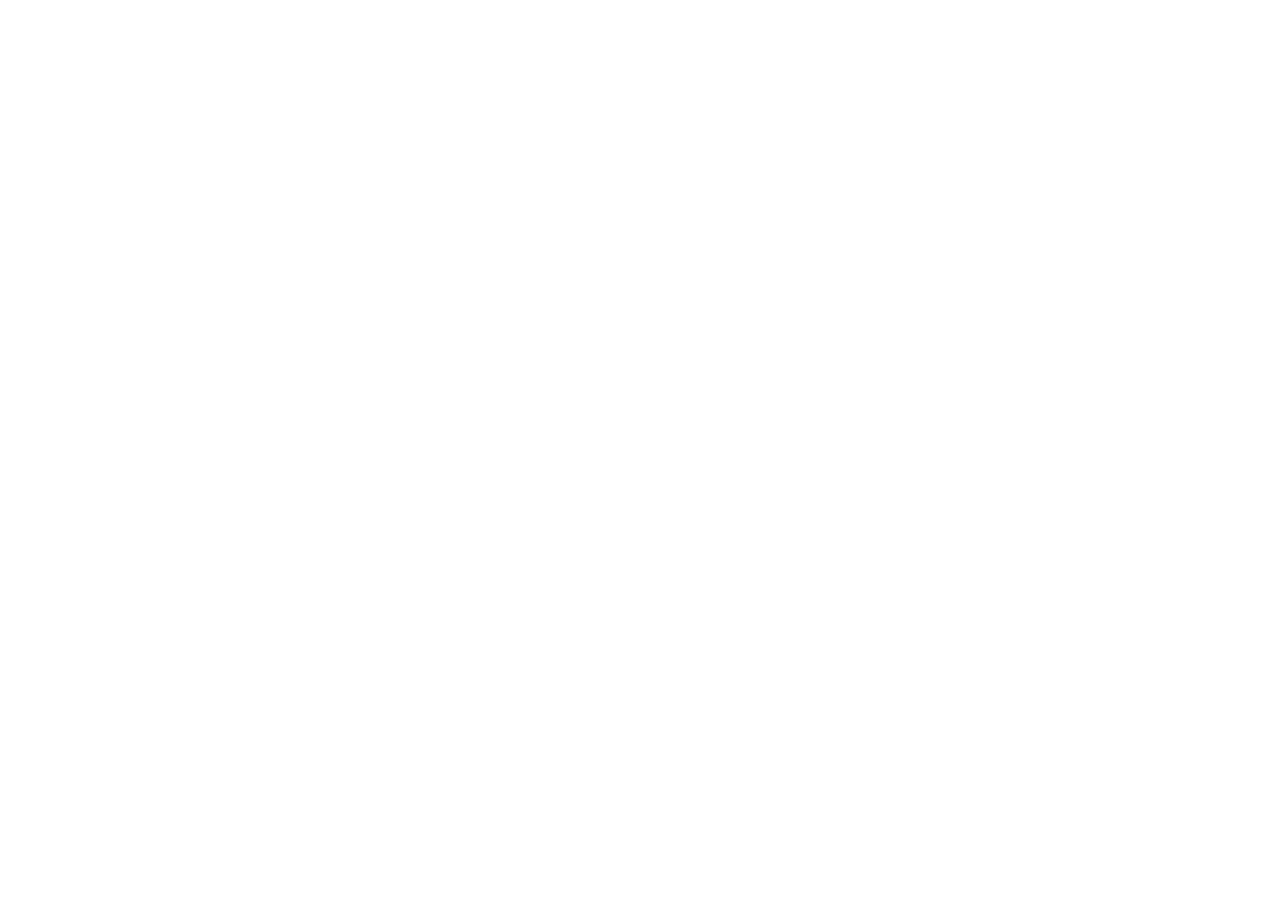
==== life counter/index.html @ 4ed100e6 "Add files via upload" ====
<!DOCTYPE html>
<html lang="en">
<head>
    <meta charset="UTF-8">
    <meta http-equiv="X-UA-Compatible" content="IE=edge">
    <meta name="viewport" content="width=device-width, initial-scale=1.0">
    <link href="https://cdn.jsdelivr.net/npm/bootstrap@5.1.1/dist/css/bootstrap.min.css" rel="stylesheet" integrity="sha384-F3w7mX95PdgyTmZZMECAngseQB83DfGTowi0iMjiWaeVhAn4FJkqJByhZMI3AhiU" crossorigin="anonymous">
    <title>Document</title>
</head>
<body>
    
    <script src="https://cdn.jsdelivr.net/npm/bootstrap@5.1.1/dist/js/bootstrap.bundle.min.js" integrity="sha384-/bQdsTh/da6pkI1MST/rWKFNjaCP5gBSY4sEBT38Q/9RBh9AH40zEOg7Hlq2THRZ" crossorigin="anonymous"></script>    
</body>
</html>
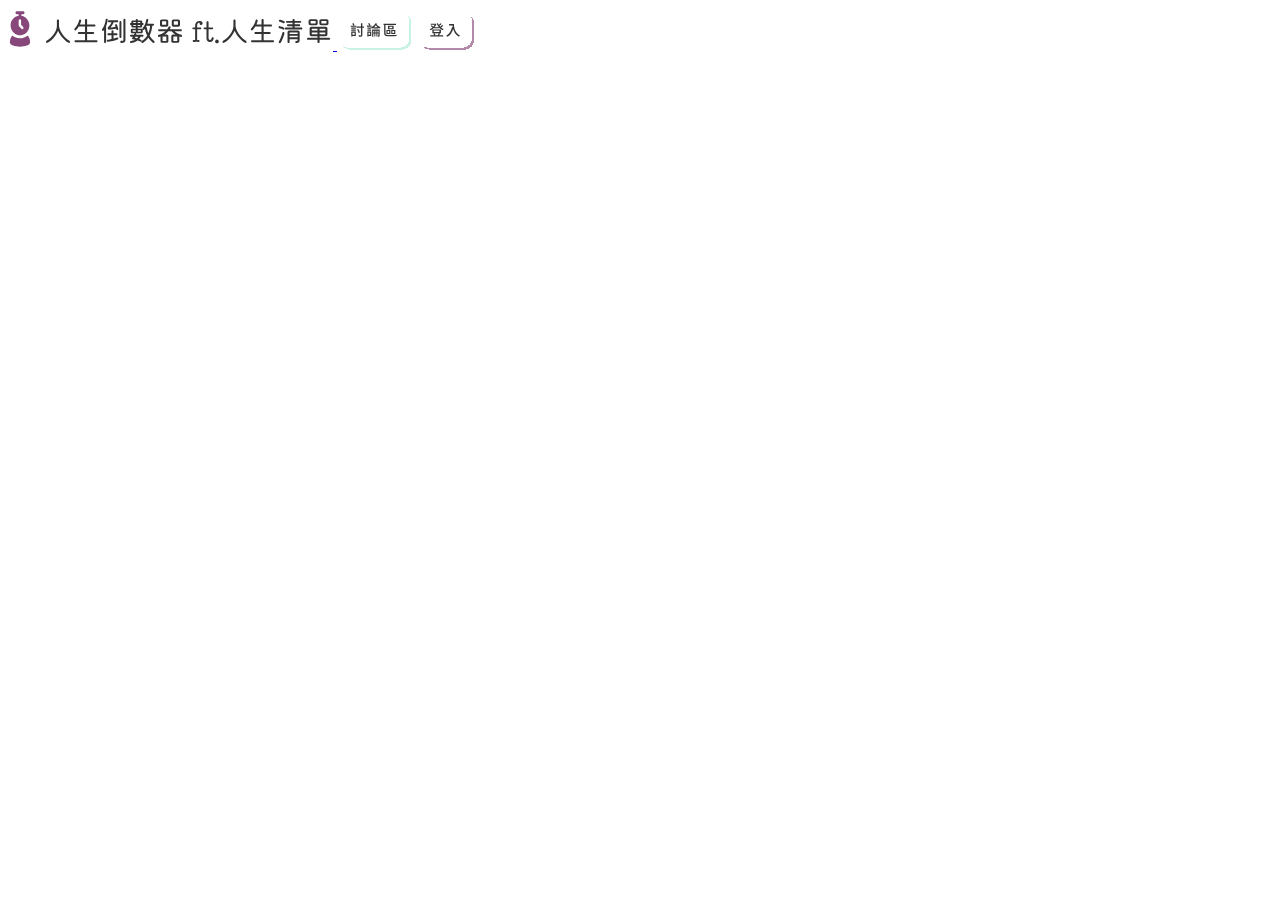
==== commit 50047edd: "Add files via upload" ====
--- a/life counter/index.html
+++ b/life counter/index.html
@@ -5,10 +5,65 @@
     <meta http-equiv="X-UA-Compatible" content="IE=edge">
     <meta name="viewport" content="width=device-width, initial-scale=1.0">
     <link href="https://cdn.jsdelivr.net/npm/bootstrap@5.1.1/dist/css/bootstrap.min.css" rel="stylesheet" integrity="sha384-F3w7mX95PdgyTmZZMECAngseQB83DfGTowi0iMjiWaeVhAn4FJkqJByhZMI3AhiU" crossorigin="anonymous">
+    <link rel="preconnect" href="https://fonts.googleapis.com">
+    <link rel="preconnect" href="https://fonts.gstatic.com" crossorigin>
+    <link href="https://fonts.googleapis.com/css2?family=Kiwi+Maru:wght@500&display=swap" rel="stylesheet">
+    <style>
+        @import url('https://fonts.googleapis.com/css2?family=Kiwi+Maru:wght@500&display=swap');
+    </style>
+    <link rel="stylesheet" href="index.css">
     <title>Document</title>
 </head>
 <body>
-    
+    <nav>
+        <a class="navbar-brand" href="#">
+            <svg width="325" height="42" class = "navbar-brand-logo" viewBox="0 0 325 42" fill="none" xmlns="http://www.w3.org/2000/svg">
+                <path d="M19.7112 27.5302C17.5273 29.3537 14.8397 30.3441 12.012 30.3441C11.9677 30.3441 11.9234 30.3441 11.8792 30.3441C9.07358 30.3134 6.43215 29.3229 4.2906 27.5321C2.78912 29.369 1.88159 31.7453 1.88159 34.3462C1.88159 40.1622 22.1184 40.1622 22.1184 34.3462C22.1184 31.7453 21.2109 29.3671 19.7112 27.5302Z" fill="#88477A"/>
+                <path d="M6.55944 25.4705C8.10519 26.6184 9.95529 27.2518 11.9087 27.2729C13.9193 27.2941 15.8339 26.6606 17.4387 25.4686C17.8408 25.1692 18.2245 24.8371 18.5842 24.4705C20.3771 22.6393 21.375 20.1958 21.3935 17.5911C21.4138 14.9595 20.4509 12.4872 18.6838 10.6291C17.2414 9.11082 15.3949 8.1434 13.3825 7.82861V6.28151V6.1721H15.1348C15.6421 6.1721 16.083 5.88801 16.3246 5.46573C16.4463 5.25075 16.5183 5.00121 16.5183 4.73249C16.5183 3.93782 15.8985 3.29288 15.1348 3.29288H8.86331C8.09965 3.29288 7.47988 3.93782 7.47988 4.73249C7.47988 4.99738 7.54997 5.24307 7.66802 5.45613C7.90782 5.88417 8.35236 6.1721 8.86331 6.1721H10.6156V6.26807V7.81709C6.18683 8.50043 2.64341 12.5659 2.60652 17.33C2.58623 19.9808 3.53803 22.4704 5.28853 24.3381C5.68142 24.7584 6.10752 25.1346 6.55944 25.4705ZM15.1736 19.0595C15.5591 19.4683 15.6273 20.0423 15.3783 20.5279C15.1312 21.0116 14.6239 21.2899 14.0964 21.1671C13.8621 21.1114 13.6131 20.977 13.4397 20.8043C12.6318 19.9962 11.846 19.1593 11.0528 18.3339C10.8001 18.071 10.6857 17.7523 10.6876 17.378C10.6931 16.5546 10.6894 15.7292 10.6894 14.9057H10.6913C10.6913 14.0516 10.6802 13.1974 10.695 12.3451C10.7042 11.729 11.1524 11.2261 11.7132 11.1551C12.3329 11.0764 12.8771 11.4296 13.0431 12.038C13.0892 12.205 13.0929 12.3874 13.0948 12.562C13.0984 13.9172 13.1003 15.2704 13.0929 16.6256C13.0911 16.829 13.1519 16.9711 13.2903 17.1131C13.923 17.7542 14.5538 18.4011 15.1736 19.0595Z" fill="#88477A"/>
+                <path d="M61.424 32.856C61.816 33.0987 62.012 33.4347 62.012 33.864C62.012 34.2 61.9093 34.4613 61.704 34.648C61.5173 34.8533 61.2933 34.956 61.032 34.956C60.864 34.956 60.7053 34.9093 60.556 34.816C59.548 34.2373 58.5307 33.5093 57.504 32.632C56.496 31.7547 55.5253 30.784 54.592 29.72C53.6773 28.656 52.8373 27.5547 52.072 26.416C51.3253 25.2587 50.7 24.1107 50.196 22.972C50.1773 22.916 50.14 22.888 50.084 22.888C50.0467 22.888 50.0093 22.9253 49.972 23C49.356 24.568 48.5067 26.0987 47.424 27.592C46.36 29.0853 45.1467 30.4573 43.784 31.708C42.4213 32.94 40.984 33.9667 39.472 34.788C39.3227 34.8813 39.164 34.928 38.996 34.928C38.5667 34.928 38.2587 34.7227 38.072 34.312C38.0533 34.2373 38.0253 34.1627 37.988 34.088C37.9693 34.0133 37.96 33.9387 37.96 33.864C37.96 33.416 38.1653 33.0613 38.576 32.8C39.9013 32.016 41.18 31.0733 42.412 29.972C43.644 28.852 44.7453 27.6293 45.716 26.304C46.6867 24.9787 47.452 23.6067 48.012 22.188C48.5907 20.7693 48.88 19.36 48.88 17.96V12.472C48.88 12.1733 48.9827 11.9213 49.188 11.716C49.3933 11.5107 49.6453 11.408 49.944 11.408C50.2427 11.408 50.4947 11.5107 50.7 11.716C50.9053 11.9213 51.008 12.1733 51.008 12.472V18.156C51.008 18.1747 51.008 18.212 51.008 18.268C51.008 18.3053 51.0173 18.352 51.036 18.408C51.372 20.088 51.904 21.6653 52.632 23.14C53.3787 24.6147 54.2373 25.968 55.208 27.2C56.1787 28.432 57.196 29.524 58.26 30.476C59.3427 31.4093 60.3973 32.2027 61.424 32.856ZM79.12 32.1C79.12 32.212 79.176 32.268 79.288 32.268H88.444C88.724 32.268 88.9667 32.3707 89.172 32.576C89.3773 32.7627 89.48 33.0053 89.48 33.304C89.48 33.584 89.3773 33.8267 89.172 34.032C88.9667 34.2373 88.724 34.34 88.444 34.34H67.556C67.276 34.34 67.0333 34.2373 66.828 34.032C66.6227 33.8267 66.52 33.584 66.52 33.304C66.52 33.0053 66.6227 32.7627 66.828 32.576C67.0333 32.3707 67.276 32.268 67.556 32.268H76.824C76.936 32.268 76.992 32.212 76.992 32.1V26.248C76.992 26.136 76.936 26.08 76.824 26.08H70.916C70.636 26.08 70.3933 25.9867 70.188 25.8C69.9827 25.5947 69.88 25.3427 69.88 25.044C69.88 24.764 69.9827 24.5213 70.188 24.316C70.3933 24.1107 70.636 24.008 70.916 24.008H76.824C76.936 24.008 76.992 23.952 76.992 23.84V18.66C76.992 18.548 76.936 18.492 76.824 18.492H71C70.888 18.492 70.8227 18.5293 70.804 18.604C70.3933 19.276 69.9547 19.92 69.488 20.536C69.0213 21.1333 68.5173 21.6933 67.976 22.216C67.7893 22.384 67.5747 22.468 67.332 22.468C66.996 22.468 66.7253 22.328 66.52 22.048C66.3707 21.88 66.296 21.6653 66.296 21.404C66.296 21.068 66.4173 20.7787 66.66 20.536C67.836 19.3787 68.788 18.072 69.516 16.616C70.2627 15.1413 70.776 13.732 71.056 12.388C71.112 12.1267 71.2333 11.9213 71.42 11.772C71.6067 11.6227 71.812 11.548 72.036 11.548C72.372 11.548 72.6427 11.66 72.848 11.884C73.072 12.0893 73.184 12.3413 73.184 12.64C73.184 12.752 73.1747 12.836 73.156 12.892C73.0253 13.4147 72.8667 13.956 72.68 14.516C72.512 15.0573 72.2973 15.6267 72.036 16.224C71.98 16.3547 72.0267 16.42 72.176 16.42H76.824C76.936 16.42 76.992 16.364 76.992 16.252V12.108C76.992 11.8093 77.0947 11.5573 77.3 11.352C77.5053 11.1467 77.7573 11.044 78.056 11.044C78.3547 11.044 78.6067 11.1467 78.812 11.352C79.0173 11.5573 79.12 11.8093 79.12 12.108V16.252C79.12 16.364 79.176 16.42 79.288 16.42H86.428C86.708 16.42 86.9507 16.5227 87.156 16.728C87.3613 16.9333 87.464 17.176 87.464 17.456C87.464 17.7547 87.3613 18.0067 87.156 18.212C86.9507 18.3987 86.708 18.492 86.428 18.492H79.288C79.176 18.492 79.12 18.548 79.12 18.66V23.84C79.12 23.952 79.176 24.008 79.288 24.008H85.084C85.364 24.008 85.6067 24.1107 85.812 24.316C86.0173 24.5213 86.12 24.764 86.12 25.044C86.12 25.3427 86.0173 25.5947 85.812 25.8C85.6067 25.9867 85.364 26.08 85.084 26.08H79.288C79.176 26.08 79.12 26.136 79.12 26.248V32.1ZM99.7 11.856C99.5693 12.8827 99.3733 13.9093 99.112 14.936C98.8693 15.9627 98.5427 16.9613 98.132 17.932C98.1133 17.988 98.104 18.0627 98.104 18.156V34.088C98.104 34.368 98.0013 34.6013 97.796 34.788C97.6093 34.9933 97.376 35.096 97.096 35.096C96.816 35.096 96.5733 34.9933 96.368 34.788C96.1813 34.6013 96.088 34.368 96.088 34.088V22.188C96.088 22.1133 96.06 22.0667 96.004 22.048C95.9667 22.0293 95.9293 22.048 95.892 22.104C95.8173 22.1973 95.752 22.2907 95.696 22.384C95.64 22.4587 95.5747 22.5427 95.5 22.636C95.332 22.8413 95.1173 22.944 94.856 22.944C94.5947 22.944 94.3613 22.832 94.156 22.608C93.988 22.384 93.904 22.132 93.904 21.852C93.904 21.5347 93.9973 21.2547 94.184 21.012C95.136 19.7987 95.9013 18.3987 96.48 16.812C97.0587 15.2067 97.4693 13.4613 97.712 11.576C97.7493 11.3147 97.8613 11.1093 98.048 10.96C98.2533 10.792 98.4773 10.708 98.72 10.708C99.0373 10.708 99.2893 10.8293 99.476 11.072C99.6627 11.296 99.7373 11.5573 99.7 11.856ZM116.444 10.848C116.724 10.848 116.957 10.9507 117.144 11.156C117.349 11.3427 117.452 11.576 117.452 11.856V31.904C117.452 33.0053 117.116 33.78 116.444 34.228C115.791 34.6947 114.708 34.9187 113.196 34.9C112.916 34.9 112.673 34.7973 112.468 34.592C112.281 34.3867 112.188 34.144 112.188 33.864C112.207 33.584 112.309 33.3507 112.496 33.164C112.701 32.9587 112.944 32.856 113.224 32.856C113.915 32.856 114.409 32.8373 114.708 32.8C115.025 32.744 115.221 32.6507 115.296 32.52C115.371 32.3707 115.408 32.1653 115.408 31.904V11.856C115.408 11.576 115.511 11.3427 115.716 11.156C115.921 10.9507 116.164 10.848 116.444 10.848ZM103.396 14.432C103.471 14.3013 103.433 14.236 103.284 14.236H100.96C100.68 14.236 100.437 14.1427 100.232 13.956C100.045 13.7507 99.952 13.5173 99.952 13.256C99.952 12.976 100.045 12.7427 100.232 12.556C100.437 12.3507 100.68 12.248 100.96 12.248H109.304C109.565 12.248 109.789 12.3507 109.976 12.556C110.181 12.7427 110.284 12.976 110.284 13.256C110.284 13.5173 110.181 13.7507 109.976 13.956C109.789 14.1427 109.565 14.236 109.304 14.236H105.72C105.627 14.236 105.561 14.2827 105.524 14.376C105.225 15.2907 104.815 16.196 104.292 17.092C103.769 17.9693 103.219 18.7067 102.64 19.304C102.509 19.4347 102.537 19.5 102.724 19.5C103.508 19.4067 104.301 19.304 105.104 19.192C105.925 19.0613 106.709 18.9307 107.456 18.8C107.549 18.7813 107.587 18.716 107.568 18.604C107.493 18.38 107.409 18.1747 107.316 17.988C107.241 17.8013 107.167 17.6147 107.092 17.428C107.036 17.316 107.008 17.1947 107.008 17.064C107.008 16.8027 107.101 16.588 107.288 16.42C107.475 16.2333 107.699 16.14 107.96 16.14C108.184 16.14 108.399 16.2053 108.604 16.336C108.809 16.4667 108.949 16.6347 109.024 16.84C109.229 17.4 109.444 18.0253 109.668 18.716C109.892 19.388 110.088 20.0787 110.256 20.788C110.275 20.844 110.284 20.9187 110.284 21.012C110.284 21.5347 110.032 21.8893 109.528 22.076C109.416 22.1133 109.323 22.132 109.248 22.132C109.061 22.132 108.884 22.0667 108.716 21.936C108.548 21.8053 108.445 21.6373 108.408 21.432C108.389 21.32 108.361 21.2173 108.324 21.124C108.305 21.012 108.277 20.9093 108.24 20.816C108.203 20.704 108.137 20.6573 108.044 20.676C106.961 20.9 105.813 21.0867 104.6 21.236C103.405 21.3853 102.211 21.4973 101.016 21.572C100.605 21.5907 100.279 21.46 100.036 21.18C99.812 20.9 99.7 20.5733 99.7 20.2C99.7 19.9387 99.7467 19.6867 99.84 19.444C99.952 19.1827 100.129 18.9493 100.372 18.744C101.1 18.1093 101.707 17.428 102.192 16.7C102.696 15.972 103.097 15.216 103.396 14.432ZM113.42 14.068V28.992C113.42 29.2533 113.317 29.4867 113.112 29.692C112.925 29.8787 112.692 29.972 112.412 29.972C112.151 29.972 111.917 29.8787 111.712 29.692C111.525 29.4867 111.432 29.2533 111.432 28.992V14.068C111.432 13.8067 111.525 13.5827 111.712 13.396C111.917 13.1907 112.151 13.088 112.412 13.088C112.692 13.088 112.925 13.1907 113.112 13.396C113.317 13.5827 113.42 13.8067 113.42 14.068ZM109.052 29.608C109.108 29.5707 109.164 29.552 109.22 29.552C109.276 29.552 109.332 29.552 109.388 29.552C109.631 29.552 109.845 29.636 110.032 29.804C110.219 29.972 110.312 30.2053 110.312 30.504C110.312 31.064 110.06 31.4373 109.556 31.624C108.772 31.8853 107.82 32.156 106.7 32.436C105.58 32.6973 104.423 32.9493 103.228 33.192C102.033 33.416 100.932 33.5933 99.924 33.724C99.6253 33.7613 99.364 33.6773 99.14 33.472C98.916 33.2667 98.804 33.0147 98.804 32.716C98.804 32.4547 98.888 32.2307 99.056 32.044C99.224 31.8387 99.4387 31.7173 99.7 31.68C100.297 31.5867 100.895 31.4933 101.492 31.4C102.108 31.3067 102.733 31.204 103.368 31.092C103.461 31.0547 103.508 30.9893 103.508 30.896V27.368C103.508 27.256 103.452 27.2 103.34 27.2H100.4C100.12 27.2 99.8867 27.1067 99.7 26.92C99.5133 26.7147 99.42 26.472 99.42 26.192C99.42 25.9307 99.5133 25.7067 99.7 25.52C99.8867 25.3147 100.12 25.212 100.4 25.212H103.34C103.452 25.212 103.508 25.156 103.508 25.044V23.196C103.508 22.916 103.601 22.6827 103.788 22.496C103.993 22.2907 104.236 22.188 104.516 22.188C104.796 22.188 105.029 22.2907 105.216 22.496C105.421 22.6827 105.524 22.916 105.524 23.196V25.044C105.524 25.156 105.58 25.212 105.692 25.212H108.52C108.8 25.212 109.033 25.3147 109.22 25.52C109.425 25.7067 109.528 25.9307 109.528 26.192C109.528 26.472 109.425 26.7147 109.22 26.92C109.033 27.1067 108.8 27.2 108.52 27.2H105.692C105.58 27.2 105.524 27.256 105.524 27.368V30.448C105.524 30.5787 105.599 30.6253 105.748 30.588C106.943 30.308 108.044 29.9813 109.052 29.608ZM145.956 32.8C146.348 33.136 146.544 33.5373 146.544 34.004C146.544 34.1533 146.516 34.312 146.46 34.48C146.311 34.8533 146.04 35.04 145.648 35.04C145.499 35.04 145.349 34.9933 145.2 34.9C144.229 34.1907 143.352 33.4067 142.568 32.548C141.784 31.6707 141.084 30.756 140.468 29.804C140.393 29.692 140.319 29.692 140.244 29.804C139.553 30.812 138.769 31.7453 137.892 32.604C137.015 33.4627 135.997 34.228 134.84 34.9C134.709 34.9747 134.56 35.012 134.392 35.012C133.944 35.012 133.645 34.8067 133.496 34.396C133.44 34.2467 133.412 34.1067 133.412 33.976C133.412 33.472 133.636 33.0893 134.084 32.828C135.129 32.1747 136.072 31.4093 136.912 30.532C137.752 29.6547 138.489 28.6933 139.124 27.648C139.143 27.5733 139.143 27.4987 139.124 27.424C138.564 26.304 138.107 25.2027 137.752 24.12C137.397 23.0187 137.136 21.9827 136.968 21.012C136.949 20.9373 136.912 20.9 136.856 20.9C136.819 20.8813 136.781 20.9 136.744 20.956C136.651 21.0867 136.548 21.208 136.436 21.32C136.343 21.432 136.249 21.544 136.156 21.656C135.988 21.8613 135.773 21.964 135.512 21.964C135.213 21.964 134.952 21.824 134.728 21.544C134.579 21.3387 134.504 21.096 134.504 20.816C134.504 20.4427 134.625 20.1253 134.868 19.864C135.54 19.0613 136.1 18.1933 136.548 17.26C136.996 16.308 137.351 15.356 137.612 14.404C137.892 13.4333 138.097 12.5467 138.228 11.744C138.265 11.4827 138.377 11.2773 138.564 11.128C138.769 10.96 138.993 10.876 139.236 10.876C139.553 10.876 139.815 10.9973 140.02 11.24C140.225 11.464 140.309 11.7347 140.272 12.052C140.123 13.116 139.852 14.264 139.46 15.496C139.423 15.6267 139.469 15.692 139.6 15.692H145.088C145.349 15.692 145.573 15.7947 145.76 16C145.965 16.1867 146.068 16.4107 146.068 16.672C146.068 16.9333 145.965 17.1667 145.76 17.372C145.573 17.5587 145.349 17.652 145.088 17.652H144.472C144.379 17.652 144.313 17.708 144.276 17.82C144.145 19.2947 143.875 20.872 143.464 22.552C143.053 24.2133 142.447 25.8467 141.644 27.452C141.625 27.5267 141.635 27.6107 141.672 27.704C142.269 28.7867 142.932 29.748 143.66 30.588C144.407 31.428 145.172 32.1653 145.956 32.8ZM132.964 31.736C133.393 31.8853 133.608 32.2027 133.608 32.688C133.608 32.9867 133.515 33.2293 133.328 33.416C133.141 33.584 132.917 33.668 132.656 33.668C132.581 33.668 132.507 33.6493 132.432 33.612C132.376 33.5933 132.311 33.5747 132.236 33.556C131.881 33.3693 131.489 33.192 131.06 33.024C130.631 32.8373 130.183 32.6693 129.716 32.52C129.66 32.4827 129.585 32.492 129.492 32.548C128.54 33.2387 127.495 33.78 126.356 34.172C125.236 34.564 124.153 34.8533 123.108 35.04C122.809 35.0773 122.548 34.9933 122.324 34.788C122.119 34.6013 122.016 34.3587 122.016 34.06C122.016 33.8173 122.091 33.6027 122.24 33.416C122.408 33.2293 122.613 33.1173 122.856 33.08C123.659 32.9493 124.387 32.7813 125.04 32.576C125.712 32.3707 126.309 32.1373 126.832 31.876C126.907 31.8387 126.944 31.8013 126.944 31.764C126.944 31.708 126.897 31.6707 126.804 31.652C126.449 31.5587 126.085 31.484 125.712 31.428C125.357 31.372 125.003 31.3253 124.648 31.288C124.443 31.2693 124.275 31.1947 124.144 31.064C124.032 30.9147 123.976 30.7467 123.976 30.56C123.976 30.392 124.032 30.2427 124.144 30.112C124.443 29.7573 124.741 29.328 125.04 28.824C125.115 28.6933 125.077 28.628 124.928 28.628H122.968C122.707 28.628 122.483 28.5347 122.296 28.348C122.109 28.1427 122.016 27.9187 122.016 27.676C122.016 27.4147 122.109 27.1907 122.296 27.004C122.483 26.8173 122.707 26.724 122.968 26.724H125.936C126.048 26.724 126.113 26.6773 126.132 26.584C126.169 26.4907 126.197 26.3973 126.216 26.304C126.253 26.2107 126.281 26.1267 126.3 26.052C126.356 25.828 126.468 25.6507 126.636 25.52C126.748 25.408 126.72 25.352 126.552 25.352H124.312C123.901 25.352 123.537 25.2027 123.22 24.904C122.921 24.5867 122.772 24.2227 122.772 23.812V22.188C122.772 21.7587 122.921 21.3947 123.22 21.096C123.537 20.7973 123.901 20.648 124.312 20.648H127.644C127.756 20.648 127.812 20.592 127.812 20.48V19.752C127.812 19.64 127.756 19.584 127.644 19.584H124.872C124.461 19.584 124.097 19.4347 123.78 19.136C123.481 18.8373 123.332 18.4733 123.332 18.044V17.064C123.332 16.952 123.276 16.896 123.164 16.896H122.8C122.557 16.896 122.352 16.812 122.184 16.644C122.016 16.4573 121.932 16.2427 121.932 16C121.932 15.7387 122.016 15.524 122.184 15.356C122.352 15.188 122.557 15.104 122.8 15.104H123.164C123.276 15.104 123.332 15.048 123.332 14.936V13.928C123.332 13.4987 123.481 13.1347 123.78 12.836C124.097 12.5373 124.461 12.388 124.872 12.388H127.644C127.756 12.388 127.812 12.332 127.812 12.22V11.912C127.812 11.6507 127.905 11.4267 128.092 11.24C128.279 11.0533 128.503 10.96 128.764 10.96C129.044 10.96 129.277 11.0533 129.464 11.24C129.651 11.4267 129.744 11.6507 129.744 11.912V12.22C129.744 12.332 129.8 12.388 129.912 12.388H132.684C133.113 12.388 133.477 12.5373 133.776 12.836C134.075 13.1347 134.224 13.4987 134.224 13.928V14.936C134.224 15.048 134.28 15.104 134.392 15.104H134.7C134.943 15.104 135.148 15.188 135.316 15.356C135.503 15.524 135.596 15.7387 135.596 16C135.596 16.2427 135.503 16.4573 135.316 16.644C135.148 16.812 134.943 16.896 134.7 16.896H134.392C134.28 16.896 134.224 16.952 134.224 17.064V18.044C134.224 18.4733 134.075 18.8373 133.776 19.136C133.477 19.4347 133.113 19.584 132.684 19.584H129.912C129.8 19.584 129.744 19.64 129.744 19.752V20.48C129.744 20.592 129.8 20.648 129.912 20.648H133.244C133.673 20.648 134.037 20.7973 134.336 21.096C134.635 21.3947 134.784 21.7587 134.784 22.188V23.812C134.784 24.2227 134.635 24.5867 134.336 24.904C134.037 25.2027 133.673 25.352 133.244 25.352H128.092C127.943 25.352 127.924 25.408 128.036 25.52C128.204 25.688 128.288 25.884 128.288 26.108C128.288 26.1453 128.279 26.192 128.26 26.248C128.26 26.2853 128.251 26.332 128.232 26.388C128.232 26.4067 128.213 26.4533 128.176 26.528C128.139 26.6587 128.185 26.724 128.316 26.724H134.588C134.849 26.724 135.073 26.8173 135.26 27.004C135.447 27.1907 135.54 27.4147 135.54 27.676C135.54 27.9187 135.447 28.1427 135.26 28.348C135.073 28.5347 134.849 28.628 134.588 28.628H132.656C132.563 28.628 132.497 28.6747 132.46 28.768C132.311 29.1787 132.133 29.552 131.928 29.888C131.723 30.224 131.499 30.5507 131.256 30.868C131.181 30.98 131.209 31.064 131.34 31.12C131.62 31.2133 131.9 31.316 132.18 31.428C132.46 31.54 132.721 31.6427 132.964 31.736ZM127.812 14.264C127.812 14.152 127.756 14.096 127.644 14.096H125.488C125.376 14.096 125.32 14.152 125.32 14.264V14.936C125.32 15.048 125.376 15.104 125.488 15.104H127.644C127.756 15.104 127.812 15.048 127.812 14.936V14.264ZM132.068 15.104C132.18 15.104 132.236 15.048 132.236 14.936V14.264C132.236 14.152 132.18 14.096 132.068 14.096H129.912C129.8 14.096 129.744 14.152 129.744 14.264V14.936C129.744 15.048 129.8 15.104 129.912 15.104H132.068ZM125.488 16.896C125.376 16.896 125.32 16.952 125.32 17.064V17.736C125.32 17.848 125.376 17.904 125.488 17.904H127.644C127.756 17.904 127.812 17.848 127.812 17.736V17.064C127.812 16.952 127.756 16.896 127.644 16.896H125.488ZM129.744 17.736C129.744 17.848 129.8 17.904 129.912 17.904H132.068C132.18 17.904 132.236 17.848 132.236 17.736V17.064C132.236 16.952 132.18 16.896 132.068 16.896H129.912C129.8 16.896 129.744 16.952 129.744 17.064V17.736ZM138.9 19.808C139.049 20.7227 139.236 21.6 139.46 22.44C139.703 23.28 139.973 24.0733 140.272 24.82C140.309 24.8947 140.347 24.932 140.384 24.932C140.44 24.932 140.477 24.8947 140.496 24.82C140.925 23.7373 141.28 22.608 141.56 21.432C141.84 20.256 142.045 19.052 142.176 17.82C142.213 17.708 142.167 17.652 142.036 17.652H138.788C138.676 17.652 138.611 17.6987 138.592 17.792C138.517 17.96 138.433 18.128 138.34 18.296C138.265 18.464 138.181 18.632 138.088 18.8C138.032 18.912 138.06 18.9773 138.172 18.996C138.359 19.052 138.517 19.1547 138.648 19.304C138.797 19.4347 138.881 19.6027 138.9 19.808ZM127.812 22.496C127.812 22.384 127.756 22.328 127.644 22.328H124.844C124.732 22.328 124.676 22.384 124.676 22.496V23.504C124.676 23.616 124.732 23.672 124.844 23.672H127.644C127.756 23.672 127.812 23.616 127.812 23.504V22.496ZM132.712 23.672C132.824 23.672 132.88 23.616 132.88 23.504V22.496C132.88 22.384 132.824 22.328 132.712 22.328H129.912C129.8 22.328 129.744 22.384 129.744 22.496V23.504C129.744 23.616 129.8 23.672 129.912 23.672H132.712ZM126.804 29.636C126.748 29.748 126.776 29.8133 126.888 29.832C127.131 29.888 127.42 29.9533 127.756 30.028C128.111 30.1027 128.493 30.2147 128.904 30.364C128.997 30.3827 129.072 30.364 129.128 30.308C129.613 29.86 129.987 29.3653 130.248 28.824C130.285 28.768 130.285 28.7213 130.248 28.684C130.229 28.6467 130.192 28.628 130.136 28.628H127.504C127.411 28.628 127.336 28.6747 127.28 28.768C127.205 28.9173 127.131 29.0667 127.056 29.216C126.981 29.3467 126.897 29.4867 126.804 29.636ZM158.556 18.716H153.684C153.217 18.716 152.816 18.5573 152.48 18.24C152.163 17.904 152.004 17.5027 152.004 17.036V13.088C152.004 12.6213 152.163 12.2293 152.48 11.912C152.816 11.576 153.217 11.408 153.684 11.408H158.556C159.023 11.408 159.415 11.576 159.732 11.912C160.068 12.2293 160.236 12.6213 160.236 13.088V17.036C160.236 17.5027 160.068 17.904 159.732 18.24C159.415 18.5573 159.023 18.716 158.556 18.716ZM170.316 18.716H165.444C164.977 18.716 164.576 18.5573 164.24 18.24C163.923 17.904 163.764 17.5027 163.764 17.036V13.088C163.764 12.6213 163.923 12.2293 164.24 11.912C164.576 11.576 164.977 11.408 165.444 11.408H170.316C170.783 11.408 171.175 11.576 171.492 11.912C171.828 12.2293 171.996 12.6213 171.996 13.088V17.036C171.996 17.5027 171.828 17.904 171.492 18.24C171.175 18.5573 170.783 18.716 170.316 18.716ZM158.164 13.48C158.164 13.368 158.108 13.312 157.996 13.312H154.244C154.132 13.312 154.076 13.368 154.076 13.48V16.644C154.076 16.756 154.132 16.812 154.244 16.812H157.996C158.108 16.812 158.164 16.756 158.164 16.644V13.48ZM169.924 13.48C169.924 13.368 169.868 13.312 169.756 13.312H165.976C165.864 13.312 165.808 13.368 165.808 13.48V16.644C165.808 16.756 165.864 16.812 165.976 16.812H169.756C169.868 16.812 169.924 16.756 169.924 16.644V13.48ZM173.256 26.808C173.517 26.8827 173.723 27.0227 173.872 27.228C174.04 27.4147 174.124 27.6293 174.124 27.872C174.124 28.1707 174.012 28.432 173.788 28.656C173.583 28.8613 173.34 28.964 173.06 28.964C173.023 28.964 172.976 28.964 172.92 28.964C172.864 28.964 172.817 28.9547 172.78 28.936C172.593 28.88 172.388 28.8147 172.164 28.74C171.959 28.6653 171.744 28.5907 171.52 28.516C171.389 28.4413 171.324 28.4787 171.324 28.628V33.164C171.324 33.6307 171.156 34.0227 170.82 34.34C170.503 34.676 170.111 34.844 169.644 34.844H164.996C164.529 34.844 164.128 34.676 163.792 34.34C163.475 34.0227 163.316 33.6307 163.316 33.164V28.236C163.316 27.7693 163.475 27.3773 163.792 27.06C164.128 26.724 164.529 26.556 164.996 26.556H167.152C167.245 26.556 167.292 26.5373 167.292 26.5C167.311 26.444 167.283 26.3973 167.208 26.36C166.536 25.9307 165.883 25.4733 165.248 24.988C164.613 24.484 164.035 23.9427 163.512 23.364C163.456 23.308 163.391 23.28 163.316 23.28H160.432C160.357 23.28 160.292 23.308 160.236 23.364C159.807 23.868 159.312 24.3813 158.752 24.904C158.192 25.408 157.557 25.8933 156.848 26.36C156.773 26.3973 156.745 26.444 156.764 26.5C156.783 26.5373 156.829 26.556 156.904 26.556H158.724C159.191 26.556 159.583 26.724 159.9 27.06C160.236 27.3773 160.404 27.7693 160.404 28.236V33.164C160.404 33.6307 160.236 34.0227 159.9 34.34C159.583 34.676 159.191 34.844 158.724 34.844H154.188C153.721 34.844 153.32 34.676 152.984 34.34C152.667 34.0227 152.508 33.6307 152.508 33.164V28.74C152.508 28.6093 152.443 28.5627 152.312 28.6L151.192 28.964C151.136 28.9827 151.052 28.992 150.94 28.992C150.697 28.992 150.473 28.8987 150.268 28.712C150.063 28.5067 149.96 28.264 149.96 27.984C149.96 27.7227 150.044 27.4893 150.212 27.284C150.38 27.0787 150.585 26.9387 150.828 26.864C152.097 26.472 153.264 25.9867 154.328 25.408C155.392 24.8293 156.335 24.1853 157.156 23.476C157.212 23.4387 157.231 23.4013 157.212 23.364C157.193 23.308 157.147 23.28 157.072 23.28H151.192C150.912 23.28 150.669 23.1773 150.464 22.972C150.277 22.7667 150.184 22.524 150.184 22.244C150.184 21.964 150.277 21.7213 150.464 21.516C150.669 21.3107 150.912 21.208 151.192 21.208H159.116C159.209 21.208 159.284 21.1707 159.34 21.096C159.881 20.3307 160.301 19.5653 160.6 18.8C160.787 18.352 161.104 18.128 161.552 18.128C161.851 18.128 162.103 18.2493 162.308 18.492C162.513 18.716 162.616 18.9587 162.616 19.22C162.616 19.2947 162.597 19.388 162.56 19.5C162.429 19.948 162.205 20.452 161.888 21.012C161.832 21.1427 161.869 21.208 162 21.208H172.808C173.088 21.208 173.331 21.3107 173.536 21.516C173.741 21.7213 173.844 21.964 173.844 22.244C173.844 22.524 173.741 22.7667 173.536 22.972C173.331 23.1773 173.088 23.28 172.808 23.28H166.816C166.741 23.28 166.685 23.308 166.648 23.364C166.629 23.4013 166.648 23.4387 166.704 23.476C167.581 24.148 168.608 24.792 169.784 25.408C170.96 26.024 172.117 26.4907 173.256 26.808ZM154.58 32.772C154.58 32.884 154.636 32.94 154.748 32.94H158.164C158.276 32.94 158.332 32.884 158.332 32.772V28.628C158.332 28.516 158.276 28.46 158.164 28.46H154.748C154.636 28.46 154.58 28.516 154.58 28.628V32.772ZM165.36 32.772C165.36 32.884 165.416 32.94 165.528 32.94H169.084C169.196 32.94 169.252 32.884 169.252 32.772V28.628C169.252 28.516 169.196 28.46 169.084 28.46H165.528C165.416 28.46 165.36 28.516 165.36 28.628V32.772ZM191.26 12.892C192.119 12.892 192.791 13.032 193.276 13.312C193.761 13.5733 194.107 13.9 194.312 14.292C194.536 14.6653 194.648 15.02 194.648 15.356C194.648 15.7853 194.499 16.1493 194.2 16.448C193.901 16.7467 193.537 16.896 193.108 16.896C192.641 16.896 192.249 16.728 191.932 16.392C191.633 16.0373 191.512 15.6267 191.568 15.16C191.568 14.9733 191.503 14.8707 191.372 14.852C191.335 14.8333 191.241 14.824 191.092 14.824C190.831 14.824 190.541 14.9173 190.224 15.104C189.925 15.272 189.664 15.552 189.44 15.944C189.235 16.336 189.132 16.8587 189.132 17.512V19.136C189.132 19.304 189.216 19.388 189.384 19.388H192.408C192.669 19.388 192.893 19.4813 193.08 19.668C193.267 19.8547 193.36 20.0787 193.36 20.34C193.36 20.6013 193.267 20.8347 193.08 21.04C192.893 21.2267 192.669 21.32 192.408 21.32H189.384C189.216 21.32 189.132 21.404 189.132 21.572V31.904C189.132 32.0533 189.197 32.128 189.328 32.128C189.533 32.128 189.739 32.1187 189.944 32.1C190.149 32.0627 190.355 32.044 190.56 32.044C190.821 32.044 191.045 32.1373 191.232 32.324C191.419 32.5107 191.512 32.744 191.512 33.024C191.512 33.304 191.409 33.5373 191.204 33.724C190.999 33.9107 190.747 33.9947 190.448 33.976C189.907 33.92 189.496 33.8827 189.216 33.864C188.955 33.8453 188.749 33.836 188.6 33.836C188.469 33.836 188.311 33.836 188.124 33.836C187.919 33.836 187.741 33.836 187.592 33.836C187.461 33.8547 187.265 33.8733 187.004 33.892C186.761 33.9107 186.369 33.9387 185.828 33.976C185.529 33.9947 185.277 33.9107 185.072 33.724C184.867 33.5373 184.764 33.304 184.764 33.024C184.764 32.744 184.857 32.5107 185.044 32.324C185.231 32.1373 185.455 32.044 185.716 32.044C185.903 32.044 186.099 32.0533 186.304 32.072C186.509 32.0907 186.705 32.1093 186.892 32.128H186.948C187.079 32.128 187.144 32.0533 187.144 31.904V21.572C187.144 21.404 187.06 21.32 186.892 21.32H185.324C185.063 21.32 184.829 21.2267 184.624 21.04C184.437 20.8347 184.344 20.6013 184.344 20.34C184.344 20.0787 184.437 19.8547 184.624 19.668C184.829 19.4813 185.063 19.388 185.324 19.388H186.892C187.06 19.388 187.144 19.304 187.144 19.136V17.512C187.144 16.616 187.321 15.8227 187.676 15.132C188.031 14.4227 188.516 13.872 189.132 13.48C189.767 13.088 190.476 12.892 191.26 12.892ZM204.61 29.16C204.927 29.16 205.198 29.272 205.422 29.496C205.646 29.72 205.739 29.9907 205.702 30.308C205.422 32.772 204.199 34.004 202.034 34.004C201.325 34.004 200.699 33.836 200.158 33.5C199.635 33.164 199.225 32.7253 198.926 32.184C198.627 31.624 198.478 31.0173 198.478 30.364V21.572C198.478 21.404 198.394 21.32 198.226 21.32H196.546C196.285 21.32 196.051 21.2267 195.846 21.04C195.659 20.8347 195.566 20.6013 195.566 20.34C195.566 20.0787 195.659 19.8547 195.846 19.668C196.051 19.4813 196.285 19.388 196.546 19.388H198.226C198.394 19.388 198.478 19.304 198.478 19.136V14.348C198.478 14.0493 198.581 13.7973 198.786 13.592C198.991 13.3867 199.243 13.284 199.542 13.284C199.822 13.284 200.065 13.3867 200.27 13.592C200.475 13.7973 200.578 14.0493 200.578 14.348V19.136C200.578 19.304 200.662 19.388 200.83 19.388H204.218C204.479 19.388 204.703 19.4813 204.89 19.668C205.077 19.8547 205.17 20.0787 205.17 20.34C205.17 20.6013 205.077 20.8347 204.89 21.04C204.703 21.2267 204.479 21.32 204.218 21.32H200.83C200.662 21.32 200.578 21.404 200.578 21.572V30.364C200.578 30.42 200.597 30.5787 200.634 30.84C200.69 31.0827 200.821 31.3253 201.026 31.568C201.231 31.792 201.567 31.904 202.034 31.904C202.575 31.904 202.958 31.7547 203.182 31.456C203.406 31.1573 203.555 30.7 203.63 30.084C203.667 29.8227 203.779 29.608 203.966 29.44C204.153 29.2533 204.367 29.16 204.61 29.16ZM208.974 35.32C208.451 35.32 208.003 35.1333 207.63 34.76C207.275 34.4053 207.098 33.9667 207.098 33.444C207.098 32.9213 207.275 32.4827 207.63 32.128C208.003 31.7547 208.451 31.568 208.974 31.568C209.496 31.568 209.935 31.7547 210.29 32.128C210.663 32.4827 210.85 32.9213 210.85 33.444C210.85 33.9667 210.663 34.4053 210.29 34.76C209.935 35.1333 209.496 35.32 208.974 35.32ZM237.955 32.856C238.347 33.0987 238.543 33.4347 238.543 33.864C238.543 34.2 238.441 34.4613 238.235 34.648C238.049 34.8533 237.825 34.956 237.563 34.956C237.395 34.956 237.237 34.9093 237.087 34.816C236.079 34.2373 235.062 33.5093 234.035 32.632C233.027 31.7547 232.057 30.784 231.123 29.72C230.209 28.656 229.369 27.5547 228.603 26.416C227.857 25.2587 227.231 24.1107 226.727 22.972C226.709 22.916 226.671 22.888 226.615 22.888C226.578 22.888 226.541 22.9253 226.503 23C225.887 24.568 225.038 26.0987 223.955 27.592C222.891 29.0853 221.678 30.4573 220.315 31.708C218.953 32.94 217.515 33.9667 216.003 34.788C215.854 34.8813 215.695 34.928 215.527 34.928C215.098 34.928 214.79 34.7227 214.603 34.312C214.585 34.2373 214.557 34.1627 214.519 34.088C214.501 34.0133 214.491 33.9387 214.491 33.864C214.491 33.416 214.697 33.0613 215.107 32.8C216.433 32.016 217.711 31.0733 218.943 29.972C220.175 28.852 221.277 27.6293 222.247 26.304C223.218 24.9787 223.983 23.6067 224.543 22.188C225.122 20.7693 225.411 19.36 225.411 17.96V12.472C225.411 12.1733 225.514 11.9213 225.719 11.716C225.925 11.5107 226.177 11.408 226.475 11.408C226.774 11.408 227.026 11.5107 227.231 11.716C227.437 11.9213 227.539 12.1733 227.539 12.472V18.156C227.539 18.1747 227.539 18.212 227.539 18.268C227.539 18.3053 227.549 18.352 227.567 18.408C227.903 20.088 228.435 21.6653 229.163 23.14C229.91 24.6147 230.769 25.968 231.739 27.2C232.71 28.432 233.727 29.524 234.791 30.476C235.874 31.4093 236.929 32.2027 237.955 32.856ZM255.651 32.1C255.651 32.212 255.707 32.268 255.819 32.268H264.975C265.255 32.268 265.498 32.3707 265.703 32.576C265.909 32.7627 266.011 33.0053 266.011 33.304C266.011 33.584 265.909 33.8267 265.703 34.032C265.498 34.2373 265.255 34.34 264.975 34.34H244.087C243.807 34.34 243.565 34.2373 243.359 34.032C243.154 33.8267 243.051 33.584 243.051 33.304C243.051 33.0053 243.154 32.7627 243.359 32.576C243.565 32.3707 243.807 32.268 244.087 32.268H253.355C253.467 32.268 253.523 32.212 253.523 32.1V26.248C253.523 26.136 253.467 26.08 253.355 26.08H247.447C247.167 26.08 246.925 25.9867 246.719 25.8C246.514 25.5947 246.411 25.3427 246.411 25.044C246.411 24.764 246.514 24.5213 246.719 24.316C246.925 24.1107 247.167 24.008 247.447 24.008H253.355C253.467 24.008 253.523 23.952 253.523 23.84V18.66C253.523 18.548 253.467 18.492 253.355 18.492H247.531C247.419 18.492 247.354 18.5293 247.335 18.604C246.925 19.276 246.486 19.92 246.019 20.536C245.553 21.1333 245.049 21.6933 244.507 22.216C244.321 22.384 244.106 22.468 243.863 22.468C243.527 22.468 243.257 22.328 243.051 22.048C242.902 21.88 242.827 21.6653 242.827 21.404C242.827 21.068 242.949 20.7787 243.191 20.536C244.367 19.3787 245.319 18.072 246.047 16.616C246.794 15.1413 247.307 13.732 247.587 12.388C247.643 12.1267 247.765 11.9213 247.951 11.772C248.138 11.6227 248.343 11.548 248.567 11.548C248.903 11.548 249.174 11.66 249.379 11.884C249.603 12.0893 249.715 12.3413 249.715 12.64C249.715 12.752 249.706 12.836 249.687 12.892C249.557 13.4147 249.398 13.956 249.211 14.516C249.043 15.0573 248.829 15.6267 248.567 16.224C248.511 16.3547 248.558 16.42 248.707 16.42H253.355C253.467 16.42 253.523 16.364 253.523 16.252V12.108C253.523 11.8093 253.626 11.5573 253.831 11.352C254.037 11.1467 254.289 11.044 254.587 11.044C254.886 11.044 255.138 11.1467 255.343 11.352C255.549 11.5573 255.651 11.8093 255.651 12.108V16.252C255.651 16.364 255.707 16.42 255.819 16.42H262.959C263.239 16.42 263.482 16.5227 263.687 16.728C263.893 16.9333 263.995 17.176 263.995 17.456C263.995 17.7547 263.893 18.0067 263.687 18.212C263.482 18.3987 263.239 18.492 262.959 18.492H255.819C255.707 18.492 255.651 18.548 255.651 18.66V23.84C255.651 23.952 255.707 24.008 255.819 24.008H261.615C261.895 24.008 262.138 24.1107 262.343 24.316C262.549 24.5213 262.651 24.764 262.651 25.044C262.651 25.3427 262.549 25.5947 262.343 25.8C262.138 25.9867 261.895 26.08 261.615 26.08H255.819C255.707 26.08 255.651 26.136 255.651 26.248V32.1ZM286.647 19.388C286.647 19.5 286.703 19.556 286.815 19.556H293.395C293.657 19.556 293.881 19.6493 294.067 19.836C294.273 20.0227 294.375 20.2467 294.375 20.508C294.375 20.7693 294.273 20.9933 294.067 21.18C293.881 21.3667 293.657 21.46 293.395 21.46H277.771C277.51 21.46 277.286 21.3667 277.099 21.18C276.913 20.9933 276.819 20.7693 276.819 20.508C276.819 20.2467 276.913 20.0227 277.099 19.836C277.286 19.6493 277.51 19.556 277.771 19.556H284.379C284.491 19.556 284.547 19.5 284.547 19.388V18.324C284.547 18.212 284.491 18.156 284.379 18.156H279.955C279.694 18.156 279.47 18.0627 279.283 17.876C279.097 17.6893 279.003 17.4653 279.003 17.204C279.003 16.9427 279.097 16.7187 279.283 16.532C279.47 16.3453 279.694 16.252 279.955 16.252H284.379C284.491 16.252 284.547 16.196 284.547 16.084V15.02C284.547 14.908 284.491 14.852 284.379 14.852H278.891C278.63 14.852 278.406 14.7587 278.219 14.572C278.033 14.3853 277.939 14.1613 277.939 13.9C277.939 13.6387 278.033 13.4147 278.219 13.228C278.406 13.0413 278.63 12.948 278.891 12.948H284.379C284.491 12.948 284.547 12.892 284.547 12.78V11.94C284.547 11.6413 284.65 11.3893 284.855 11.184C285.061 10.9787 285.313 10.876 285.611 10.876C285.891 10.876 286.134 10.9787 286.339 11.184C286.545 11.3893 286.647 11.6413 286.647 11.94V12.78C286.647 12.892 286.703 12.948 286.815 12.948H292.275C292.537 12.948 292.761 13.0413 292.947 13.228C293.134 13.4147 293.227 13.6387 293.227 13.9C293.227 14.1613 293.134 14.3853 292.947 14.572C292.761 14.7587 292.537 14.852 292.275 14.852H286.815C286.703 14.852 286.647 14.908 286.647 15.02V16.084C286.647 16.196 286.703 16.252 286.815 16.252H291.239C291.501 16.252 291.725 16.3453 291.911 16.532C292.098 16.7187 292.191 16.9427 292.191 17.204C292.191 17.4653 292.098 17.6893 291.911 17.876C291.725 18.0627 291.501 18.156 291.239 18.156H286.815C286.703 18.156 286.647 18.212 286.647 18.324V19.388ZM275.923 13.06C276.185 13.172 276.381 13.34 276.511 13.564C276.642 13.7693 276.707 14.0027 276.707 14.264C276.707 14.3573 276.689 14.4787 276.651 14.628C276.595 14.8147 276.483 14.9733 276.315 15.104C276.166 15.216 275.998 15.272 275.811 15.272C275.737 15.272 275.662 15.2627 275.587 15.244C275.531 15.2067 275.466 15.1787 275.391 15.16C274.869 14.8987 274.271 14.6467 273.599 14.404C272.946 14.1613 272.283 13.9467 271.611 13.76C271.35 13.6667 271.145 13.4987 270.995 13.256C270.846 13.0133 270.799 12.752 270.855 12.472C271.005 11.9493 271.341 11.688 271.863 11.688C271.975 11.688 272.069 11.6973 272.143 11.716C272.741 11.8653 273.385 12.0707 274.075 12.332C274.766 12.5933 275.382 12.836 275.923 13.06ZM271.303 20.172C271.079 20.116 270.893 19.9947 270.743 19.808C270.613 19.6213 270.547 19.4067 270.547 19.164C270.547 18.8467 270.65 18.5947 270.855 18.408C271.061 18.2027 271.303 18.1 271.583 18.1C271.695 18.1 271.779 18.1093 271.835 18.128C272.433 18.296 273.077 18.5107 273.767 18.772C274.458 19.0147 275.083 19.2573 275.643 19.5C275.886 19.5933 276.073 19.752 276.203 19.976C276.334 20.1813 276.399 20.4147 276.399 20.676C276.399 20.7693 276.381 20.8907 276.343 21.04C276.287 21.2453 276.175 21.404 276.007 21.516C275.858 21.628 275.69 21.684 275.503 21.684C275.373 21.684 275.233 21.656 275.083 21.6C274.561 21.3387 273.963 21.0867 273.291 20.844C272.638 20.5827 271.975 20.3587 271.303 20.172ZM281.215 22.496H290.007C290.474 22.496 290.866 22.664 291.183 23C291.519 23.3173 291.687 23.7093 291.687 24.176V32.016C291.687 33.0613 291.454 33.836 290.987 34.34C290.539 34.8627 289.662 35.1147 288.355 35.096C288.057 35.096 287.805 34.984 287.599 34.76C287.394 34.5547 287.291 34.3027 287.291 34.004C287.291 33.7053 287.394 33.4627 287.599 33.276C287.805 33.0707 288.047 32.9773 288.327 32.996C288.943 33.0147 289.307 32.968 289.419 32.856C289.55 32.744 289.615 32.464 289.615 32.016V31.4C289.615 31.288 289.559 31.232 289.447 31.232H281.775C281.663 31.232 281.607 31.288 281.607 31.4V34.032C281.607 34.3307 281.505 34.5827 281.299 34.788C281.113 34.9933 280.87 35.096 280.571 35.096C280.291 35.096 280.049 34.9933 279.843 34.788C279.638 34.5827 279.535 34.3307 279.535 34.032V24.176C279.535 23.7093 279.694 23.3173 280.011 23C280.347 22.664 280.749 22.496 281.215 22.496ZM275.391 24.092C275.709 24.092 275.961 24.204 276.147 24.428C276.353 24.6333 276.455 24.8667 276.455 25.128C276.455 25.24 276.446 25.324 276.427 25.38C276.203 26.276 275.886 27.2933 275.475 28.432C275.083 29.552 274.654 30.6533 274.187 31.736C273.739 32.8187 273.31 33.7427 272.899 34.508C272.675 34.9747 272.293 35.208 271.751 35.208C271.602 35.208 271.453 35.18 271.303 35.124C270.911 34.9747 270.715 34.6853 270.715 34.256C270.715 34.0693 270.753 33.9107 270.827 33.78C271.537 32.5107 272.199 31.092 272.815 29.524C273.431 27.9373 273.945 26.3973 274.355 24.904C274.43 24.6613 274.561 24.4653 274.747 24.316C274.934 24.1667 275.149 24.092 275.391 24.092ZM289.447 25.912C289.559 25.912 289.615 25.856 289.615 25.744V24.652C289.615 24.54 289.559 24.484 289.447 24.484H281.775C281.663 24.484 281.607 24.54 281.607 24.652V25.744C281.607 25.856 281.663 25.912 281.775 25.912H289.447ZM281.775 27.844C281.663 27.844 281.607 27.9 281.607 28.012V29.104C281.607 29.216 281.663 29.272 281.775 29.272H289.447C289.559 29.272 289.615 29.216 289.615 29.104V28.012C289.615 27.9 289.559 27.844 289.447 27.844H281.775ZM308.011 17.232H302.271C301.805 17.232 301.403 17.0733 301.067 16.756C300.75 16.42 300.591 16.0187 300.591 15.552V12.948C300.591 12.4813 300.75 12.0893 301.067 11.772C301.403 11.436 301.805 11.268 302.271 11.268H308.011C308.478 11.268 308.87 11.436 309.187 11.772C309.523 12.0893 309.691 12.4813 309.691 12.948V15.552C309.691 16.0187 309.523 16.42 309.187 16.756C308.87 17.0733 308.478 17.232 308.011 17.232ZM318.791 17.232H313.051C312.585 17.232 312.183 17.0733 311.847 16.756C311.53 16.42 311.371 16.0187 311.371 15.552V12.948C311.371 12.4813 311.53 12.0893 311.847 11.772C312.183 11.436 312.585 11.268 313.051 11.268H318.791C319.258 11.268 319.65 11.436 319.967 11.772C320.303 12.0893 320.471 12.4813 320.471 12.948V15.552C320.471 16.0187 320.303 16.42 319.967 16.756C319.65 17.0733 319.258 17.232 318.791 17.232ZM307.647 13.256C307.647 13.144 307.591 13.088 307.479 13.088H302.803C302.691 13.088 302.635 13.144 302.635 13.256V15.244C302.635 15.356 302.691 15.412 302.803 15.412H307.479C307.591 15.412 307.647 15.356 307.647 15.244V13.256ZM318.427 13.256C318.427 13.144 318.371 13.088 318.259 13.088H313.583C313.471 13.088 313.415 13.144 313.415 13.256V15.244C313.415 15.356 313.471 15.412 313.583 15.412H318.259C318.371 15.412 318.427 15.356 318.427 15.244V13.256ZM311.595 29.664C311.595 29.776 311.651 29.832 311.763 29.832H321.115C321.395 29.832 321.638 29.9347 321.843 30.14C322.049 30.3267 322.151 30.56 322.151 30.84C322.151 31.12 322.049 31.3627 321.843 31.568C321.638 31.7547 321.395 31.848 321.115 31.848H311.763C311.651 31.848 311.595 31.904 311.595 32.016V34.032C311.595 34.3307 311.493 34.5827 311.287 34.788C311.082 34.9933 310.83 35.096 310.531 35.096C310.233 35.096 309.981 34.9933 309.775 34.788C309.57 34.5827 309.467 34.3307 309.467 34.032V32.016C309.467 31.904 309.411 31.848 309.299 31.848H299.947C299.667 31.848 299.425 31.7547 299.219 31.568C299.033 31.3627 298.939 31.12 298.939 30.84C298.939 30.56 299.033 30.3267 299.219 30.14C299.425 29.9347 299.667 29.832 299.947 29.832H309.299C309.411 29.832 309.467 29.776 309.467 29.664V28.32C309.467 28.208 309.411 28.152 309.299 28.152H303.307C302.841 28.152 302.439 27.9933 302.103 27.676C301.786 27.34 301.627 26.9387 301.627 26.472V20.368C301.627 19.9013 301.786 19.5093 302.103 19.192C302.439 18.856 302.841 18.688 303.307 18.688H317.755C318.222 18.688 318.614 18.856 318.931 19.192C319.267 19.5093 319.435 19.9013 319.435 20.368V26.472C319.435 26.9387 319.267 27.34 318.931 27.676C318.614 27.9933 318.222 28.152 317.755 28.152H311.763C311.651 28.152 311.595 28.208 311.595 28.32V29.664ZM309.299 22.468C309.411 22.468 309.467 22.412 309.467 22.3V20.844C309.467 20.732 309.411 20.676 309.299 20.676H303.951C303.839 20.676 303.783 20.732 303.783 20.844V22.3C303.783 22.412 303.839 22.468 303.951 22.468H309.299ZM311.595 22.3C311.595 22.412 311.651 22.468 311.763 22.468H317.111C317.223 22.468 317.279 22.412 317.279 22.3V20.844C317.279 20.732 317.223 20.676 317.111 20.676H311.763C311.651 20.676 311.595 20.732 311.595 20.844V22.3ZM303.951 24.428C303.839 24.428 303.783 24.484 303.783 24.596V25.996C303.783 26.108 303.839 26.164 303.951 26.164H309.299C309.411 26.164 309.467 26.108 309.467 25.996V24.596C309.467 24.484 309.411 24.428 309.299 24.428H303.951ZM311.763 24.428C311.651 24.428 311.595 24.484 311.595 24.596V25.996C311.595 26.108 311.651 26.164 311.763 26.164H317.111C317.223 26.164 317.279 26.108 317.279 25.996V24.596C317.279 24.484 317.223 24.428 317.111 24.428H311.763Z" fill="#333333"/>
+            </svg>                
+        </a>
+        <a href="#">
+            <svg width="76" height="39" viewBox="0 0 78 42" fill="none" xmlns="http://www.w3.org/2000/svg">
+                <g filter="url(#filter0_d_10_45)">
+                <rect y="0.5" width="76" height="39" rx="10" fill="white" shape-rendering="crispEdges"/>
+                <path d="M17.04 23.348V25.636H14.736V23.348H17.04ZM18.336 22.148H13.456V27.556H14.736V26.836H18.336V22.148ZM13.456 21.14H18.336V19.988H13.456V21.14ZM13.456 17.876V19.044H18.32V17.876H13.456ZM16.88 15.108C16.624 14.532 16.128 13.684 15.696 13.012L14.528 13.604C14.96 14.26 15.44 15.172 15.696 15.764H12.784L12.768 16.948H18.896V15.764H15.712L16.88 15.108ZM27.2 16.628H25.376V13.156H23.888V16.628H19.04V18.1H23.888V25.86C23.888 26.164 23.76 26.244 23.472 26.26C23.184 26.276 22.208 26.276 21.168 26.228C21.392 26.66 21.616 27.364 21.696 27.78C23.12 27.796 24.048 27.748 24.592 27.476C25.152 27.236 25.376 26.804 25.376 25.86V18.1H27.2V16.628ZM22.72 23.124C22.432 22.084 21.696 20.58 20.912 19.412L19.648 19.94C20.4 21.076 21.12 22.66 21.376 23.684L22.72 23.124ZM35.248 15.748H32.784L33.968 15.092C33.712 14.516 33.216 13.668 32.752 12.996L31.6 13.588C32.016 14.244 32.512 15.156 32.752 15.748H30.288V16.932H35.248V15.748ZM34.816 17.876H30.848V19.044H34.816V17.876ZM30.848 21.14H34.816V19.988H30.848V21.14ZM33.68 23.348V25.636H31.968V23.348H33.68ZM34.912 22.148H30.752V27.556H31.968V26.836H34.912V22.148ZM41.568 23.044V21.14H42.784V23.044H41.568ZM39.36 23.044V21.14H40.512V23.044H39.36ZM37.152 23.044V21.14H38.304V23.044H37.152ZM44 19.908H35.952V27.796H37.152V24.276H38.304V27.364H39.36V24.276H40.512V27.364H41.568V24.276H42.784V26.26C42.784 26.388 42.752 26.436 42.624 26.436C42.528 26.436 42.208 26.436 41.856 26.42C42.016 26.756 42.144 27.3 42.192 27.652C42.8 27.652 43.248 27.636 43.6 27.412C43.936 27.22 44 26.852 44 26.276V19.908ZM37.952 17.476C38.672 16.852 39.344 16.132 39.936 15.396C40.464 16.164 41.104 16.868 41.792 17.476H37.952ZM39.888 13.012C38.832 14.9 36.736 16.852 34.768 17.764C35.088 18.1 35.472 18.708 35.648 19.14C36.192 18.836 36.72 18.452 37.248 18.052L37.264 18.74H42.624V18.116C43.088 18.452 43.584 18.724 44.064 18.948C44.304 18.516 44.768 17.908 45.104 17.604C43.392 16.996 41.696 15.652 40.72 14.276C40.832 14.1 40.928 13.956 41.024 13.78L39.888 13.012ZM52.528 25.716C50.848 25.716 50.304 25.172 50.304 23.812V15.06H61.632V13.748H48.208V15.06H48.848V23.7C48.848 26.276 50.064 27.092 52.672 27.092H59.376C60.624 27.092 61.92 27.06 62.416 26.932C62.336 26.596 62.24 25.908 62.192 25.524C61.584 25.652 60.352 25.716 59.424 25.716H52.528ZM57.6 18.58H54.4V16.98H57.6V18.58ZM59.072 15.972H53.024V19.604H59.072V15.972ZM52.544 21.572H54.288V23.636H52.544V21.572ZM51.328 24.692H55.568V20.516H51.328V24.692ZM59.584 23.636H57.744V21.572H59.584V23.636ZM60.88 20.516H56.512V24.692H60.88V20.516Z" fill="#333333"/>
+                </g>
+                <defs>
+                <filter id="filter0_d_10_45" x="0" y="0.5" width="78" height="41" filterUnits="userSpaceOnUse" color-interpolation-filters="sRGB">
+                <feFlood flood-opacity="0" result="BackgroundImageFix"/>
+                <feColorMatrix in="SourceAlpha" type="matrix" values="0 0 0 0 0 0 0 0 0 0 0 0 0 0 0 0 0 0 127 0" result="hardAlpha"/>
+                <feOffset dx="2" dy="2"/>
+                <feComposite in2="hardAlpha" operator="out"/>
+                <feColorMatrix type="matrix" values="0 0 0 0 0.780392 0 0 0 0 0.94902 0 0 0 0 0.898039 0 0 0 1 0"/>
+                <feBlend mode="normal" in2="BackgroundImageFix" result="effect1_dropShadow_10_45"/>
+                <feBlend mode="normal" in="SourceGraphic" in2="effect1_dropShadow_10_45" result="shape"/>
+                </filter>
+                </defs>
+            </svg></a>
+        <a href="#">
+            <svg width="58" height="39" viewBox="0 0 60 42" fill="none" xmlns="http://www.w3.org/2000/svg">
+                <g filter="url(#filter0_d_10_34)">
+                <rect y="0.5" width="58" height="39" rx="10" fill="white" shape-rendering="crispEdges"/>
+                <path d="M22.192 23.972C21.968 24.596 21.552 25.508 21.2 26.132H17.792L18.656 25.828C18.512 25.3 18.128 24.516 17.744 23.956L16.416 24.388C16.72 24.916 17.056 25.604 17.184 26.132H13.024V27.412H26.992V26.132H22.688C22.992 25.588 23.328 24.948 23.632 24.324L22.192 23.972ZM22.944 22.74H16.8V21.012H22.944V22.74ZM24.528 19.812H15.312V23.94H24.528V19.812ZM25.904 15.076C25.392 15.636 24.576 16.34 23.84 16.916C23.504 16.58 23.216 16.228 22.912 15.876C23.664 15.348 24.528 14.66 25.248 14.02L24.128 13.236C23.664 13.748 22.912 14.42 22.256 14.948C21.856 14.372 21.536 13.764 21.264 13.14L19.968 13.54C20.576 14.964 21.376 16.26 22.352 17.412H17.744C18.56 16.436 19.248 15.332 19.712 14.1L18.72 13.62L18.464 13.684H13.648V14.9H17.76C17.376 15.588 16.896 16.244 16.336 16.868C15.84 16.372 15.056 15.796 14.368 15.412L13.552 16.228C14.208 16.644 14.96 17.236 15.456 17.732C14.528 18.548 13.472 19.236 12.448 19.668C12.736 19.94 13.168 20.452 13.344 20.772C14.72 20.116 16.08 19.172 17.232 17.972V18.676H22.848V17.972C23.92 19.108 25.168 20.036 26.544 20.66C26.784 20.26 27.232 19.684 27.568 19.396C26.528 18.996 25.568 18.404 24.704 17.684C25.456 17.156 26.32 16.484 27.008 15.86L25.904 15.076ZM33.296 14.004V15.508H37.104C37.136 16.084 37.2 16.74 37.312 17.412L36.496 17.268C35.568 21.604 33.632 24.756 30.192 26.532C30.592 26.804 31.28 27.428 31.568 27.732C34.528 25.956 36.528 23.156 37.712 19.3C38.496 22.244 40.208 25.508 43.84 27.7C44.096 27.332 44.704 26.692 45.04 26.436C38.944 22.836 38.576 16.9 38.576 14.004H33.296Z" fill="#333333"/>
+                </g>
+                <defs>
+                <filter id="filter0_d_10_34" x="0" y="0.5" width="60" height="41" filterUnits="userSpaceOnUse" color-interpolation-filters="sRGB">
+                <feFlood flood-opacity="0" result="BackgroundImageFix"/>
+                <feColorMatrix in="SourceAlpha" type="matrix" values="0 0 0 0 0 0 0 0 0 0 0 0 0 0 0 0 0 0 127 0" result="hardAlpha"/>
+                <feOffset dx="2" dy="2"/>
+                <feComposite in2="hardAlpha" operator="out"/>
+                <feColorMatrix type="matrix" values="0 0 0 0 0.627451 0 0 0 0 0.423529 0 0 0 0 0.580392 0 0 0 0.8 0"/>
+                <feBlend mode="normal" in2="BackgroundImageFix" result="effect1_dropShadow_10_34"/>
+                <feBlend mode="normal" in="SourceGraphic" in2="effect1_dropShadow_10_34" result="shape"/>
+                </filter>
+                </defs>
+            </svg>                
+        </a>          
+    </nav>
     <script src="https://cdn.jsdelivr.net/npm/bootstrap@5.1.1/dist/js/bootstrap.bundle.min.js" integrity="sha384-/bQdsTh/da6pkI1MST/rWKFNjaCP5gBSY4sEBT38Q/9RBh9AH40zEOg7Hlq2THRZ" crossorigin="anonymous"></script>    
 </body>
-</html>+</html>
+
+
+    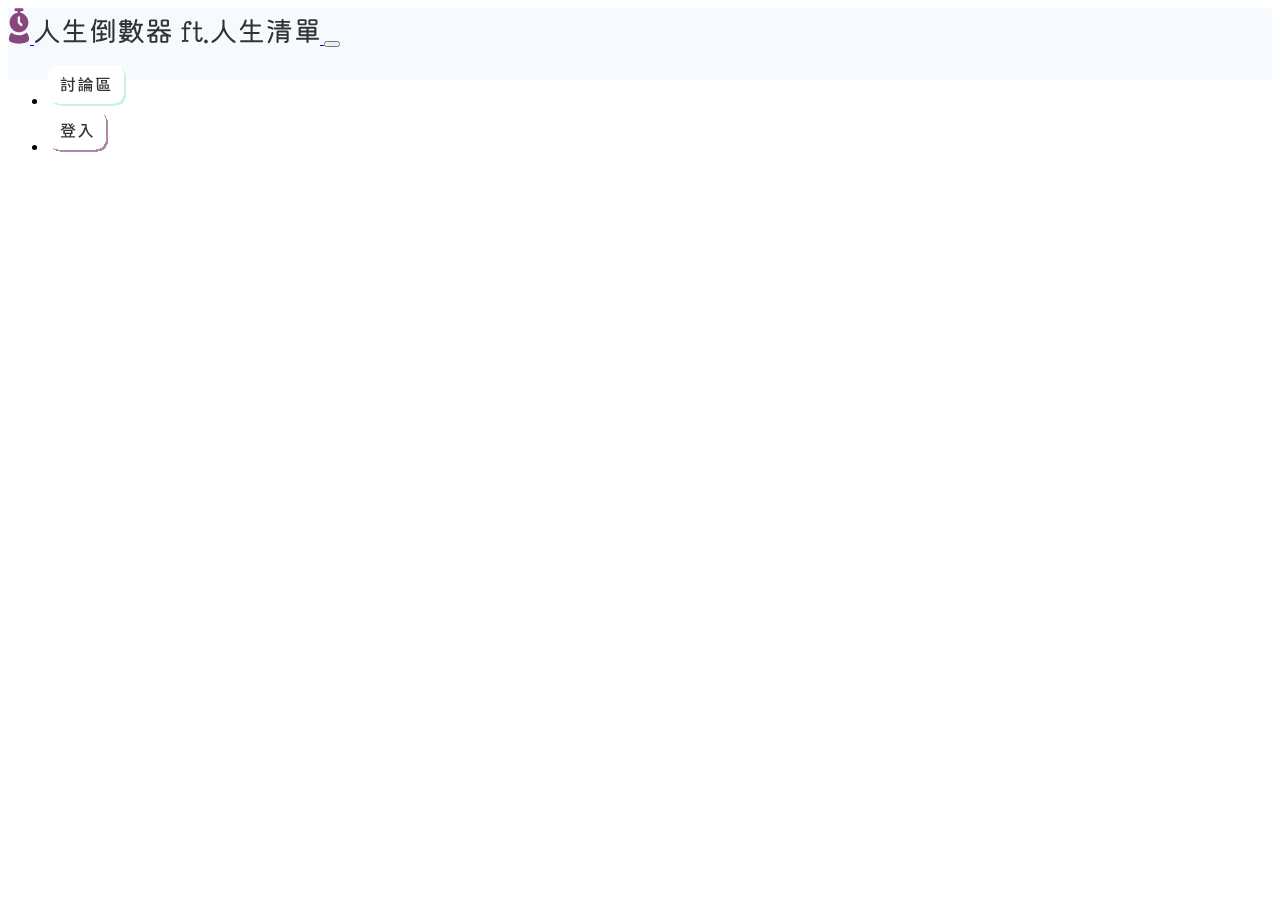
==== commit 06b2dcc5: "Add files via upload" ====
--- a/life counter/index.html
+++ b/life counter/index.html
@@ -15,53 +15,78 @@
     <title>Document</title>
 </head>
 <body>
-    <nav>
-        <a class="navbar-brand" href="#">
-            <svg width="325" height="42" class = "navbar-brand-logo" viewBox="0 0 325 42" fill="none" xmlns="http://www.w3.org/2000/svg">
-                <path d="M19.7112 27.5302C17.5273 29.3537 14.8397 30.3441 12.012 30.3441C11.9677 30.3441 11.9234 30.3441 11.8792 30.3441C9.07358 30.3134 6.43215 29.3229 4.2906 27.5321C2.78912 29.369 1.88159 31.7453 1.88159 34.3462C1.88159 40.1622 22.1184 40.1622 22.1184 34.3462C22.1184 31.7453 21.2109 29.3671 19.7112 27.5302Z" fill="#88477A"/>
-                <path d="M6.55944 25.4705C8.10519 26.6184 9.95529 27.2518 11.9087 27.2729C13.9193 27.2941 15.8339 26.6606 17.4387 25.4686C17.8408 25.1692 18.2245 24.8371 18.5842 24.4705C20.3771 22.6393 21.375 20.1958 21.3935 17.5911C21.4138 14.9595 20.4509 12.4872 18.6838 10.6291C17.2414 9.11082 15.3949 8.1434 13.3825 7.82861V6.28151V6.1721H15.1348C15.6421 6.1721 16.083 5.88801 16.3246 5.46573C16.4463 5.25075 16.5183 5.00121 16.5183 4.73249C16.5183 3.93782 15.8985 3.29288 15.1348 3.29288H8.86331C8.09965 3.29288 7.47988 3.93782 7.47988 4.73249C7.47988 4.99738 7.54997 5.24307 7.66802 5.45613C7.90782 5.88417 8.35236 6.1721 8.86331 6.1721H10.6156V6.26807V7.81709C6.18683 8.50043 2.64341 12.5659 2.60652 17.33C2.58623 19.9808 3.53803 22.4704 5.28853 24.3381C5.68142 24.7584 6.10752 25.1346 6.55944 25.4705ZM15.1736 19.0595C15.5591 19.4683 15.6273 20.0423 15.3783 20.5279C15.1312 21.0116 14.6239 21.2899 14.0964 21.1671C13.8621 21.1114 13.6131 20.977 13.4397 20.8043C12.6318 19.9962 11.846 19.1593 11.0528 18.3339C10.8001 18.071 10.6857 17.7523 10.6876 17.378C10.6931 16.5546 10.6894 15.7292 10.6894 14.9057H10.6913C10.6913 14.0516 10.6802 13.1974 10.695 12.3451C10.7042 11.729 11.1524 11.2261 11.7132 11.1551C12.3329 11.0764 12.8771 11.4296 13.0431 12.038C13.0892 12.205 13.0929 12.3874 13.0948 12.562C13.0984 13.9172 13.1003 15.2704 13.0929 16.6256C13.0911 16.829 13.1519 16.9711 13.2903 17.1131C13.923 17.7542 14.5538 18.4011 15.1736 19.0595Z" fill="#88477A"/>
-                <path d="M61.424 32.856C61.816 33.0987 62.012 33.4347 62.012 33.864C62.012 34.2 61.9093 34.4613 61.704 34.648C61.5173 34.8533 61.2933 34.956 61.032 34.956C60.864 34.956 60.7053 34.9093 60.556 34.816C59.548 34.2373 58.5307 33.5093 57.504 32.632C56.496 31.7547 55.5253 30.784 54.592 29.72C53.6773 28.656 52.8373 27.5547 52.072 26.416C51.3253 25.2587 50.7 24.1107 50.196 22.972C50.1773 22.916 50.14 22.888 50.084 22.888C50.0467 22.888 50.0093 22.9253 49.972 23C49.356 24.568 48.5067 26.0987 47.424 27.592C46.36 29.0853 45.1467 30.4573 43.784 31.708C42.4213 32.94 40.984 33.9667 39.472 34.788C39.3227 34.8813 39.164 34.928 38.996 34.928C38.5667 34.928 38.2587 34.7227 38.072 34.312C38.0533 34.2373 38.0253 34.1627 37.988 34.088C37.9693 34.0133 37.96 33.9387 37.96 33.864C37.96 33.416 38.1653 33.0613 38.576 32.8C39.9013 32.016 41.18 31.0733 42.412 29.972C43.644 28.852 44.7453 27.6293 45.716 26.304C46.6867 24.9787 47.452 23.6067 48.012 22.188C48.5907 20.7693 48.88 19.36 48.88 17.96V12.472C48.88 12.1733 48.9827 11.9213 49.188 11.716C49.3933 11.5107 49.6453 11.408 49.944 11.408C50.2427 11.408 50.4947 11.5107 50.7 11.716C50.9053 11.9213 51.008 12.1733 51.008 12.472V18.156C51.008 18.1747 51.008 18.212 51.008 18.268C51.008 18.3053 51.0173 18.352 51.036 18.408C51.372 20.088 51.904 21.6653 52.632 23.14C53.3787 24.6147 54.2373 25.968 55.208 27.2C56.1787 28.432 57.196 29.524 58.26 30.476C59.3427 31.4093 60.3973 32.2027 61.424 32.856ZM79.12 32.1C79.12 32.212 79.176 32.268 79.288 32.268H88.444C88.724 32.268 88.9667 32.3707 89.172 32.576C89.3773 32.7627 89.48 33.0053 89.48 33.304C89.48 33.584 89.3773 33.8267 89.172 34.032C88.9667 34.2373 88.724 34.34 88.444 34.34H67.556C67.276 34.34 67.0333 34.2373 66.828 34.032C66.6227 33.8267 66.52 33.584 66.52 33.304C66.52 33.0053 66.6227 32.7627 66.828 32.576C67.0333 32.3707 67.276 32.268 67.556 32.268H76.824C76.936 32.268 76.992 32.212 76.992 32.1V26.248C76.992 26.136 76.936 26.08 76.824 26.08H70.916C70.636 26.08 70.3933 25.9867 70.188 25.8C69.9827 25.5947 69.88 25.3427 69.88 25.044C69.88 24.764 69.9827 24.5213 70.188 24.316C70.3933 24.1107 70.636 24.008 70.916 24.008H76.824C76.936 24.008 76.992 23.952 76.992 23.84V18.66C76.992 18.548 76.936 18.492 76.824 18.492H71C70.888 18.492 70.8227 18.5293 70.804 18.604C70.3933 19.276 69.9547 19.92 69.488 20.536C69.0213 21.1333 68.5173 21.6933 67.976 22.216C67.7893 22.384 67.5747 22.468 67.332 22.468C66.996 22.468 66.7253 22.328 66.52 22.048C66.3707 21.88 66.296 21.6653 66.296 21.404C66.296 21.068 66.4173 20.7787 66.66 20.536C67.836 19.3787 68.788 18.072 69.516 16.616C70.2627 15.1413 70.776 13.732 71.056 12.388C71.112 12.1267 71.2333 11.9213 71.42 11.772C71.6067 11.6227 71.812 11.548 72.036 11.548C72.372 11.548 72.6427 11.66 72.848 11.884C73.072 12.0893 73.184 12.3413 73.184 12.64C73.184 12.752 73.1747 12.836 73.156 12.892C73.0253 13.4147 72.8667 13.956 72.68 14.516C72.512 15.0573 72.2973 15.6267 72.036 16.224C71.98 16.3547 72.0267 16.42 72.176 16.42H76.824C76.936 16.42 76.992 16.364 76.992 16.252V12.108C76.992 11.8093 77.0947 11.5573 77.3 11.352C77.5053 11.1467 77.7573 11.044 78.056 11.044C78.3547 11.044 78.6067 11.1467 78.812 11.352C79.0173 11.5573 79.12 11.8093 79.12 12.108V16.252C79.12 16.364 79.176 16.42 79.288 16.42H86.428C86.708 16.42 86.9507 16.5227 87.156 16.728C87.3613 16.9333 87.464 17.176 87.464 17.456C87.464 17.7547 87.3613 18.0067 87.156 18.212C86.9507 18.3987 86.708 18.492 86.428 18.492H79.288C79.176 18.492 79.12 18.548 79.12 18.66V23.84C79.12 23.952 79.176 24.008 79.288 24.008H85.084C85.364 24.008 85.6067 24.1107 85.812 24.316C86.0173 24.5213 86.12 24.764 86.12 25.044C86.12 25.3427 86.0173 25.5947 85.812 25.8C85.6067 25.9867 85.364 26.08 85.084 26.08H79.288C79.176 26.08 79.12 26.136 79.12 26.248V32.1ZM99.7 11.856C99.5693 12.8827 99.3733 13.9093 99.112 14.936C98.8693 15.9627 98.5427 16.9613 98.132 17.932C98.1133 17.988 98.104 18.0627 98.104 18.156V34.088C98.104 34.368 98.0013 34.6013 97.796 34.788C97.6093 34.9933 97.376 35.096 97.096 35.096C96.816 35.096 96.5733 34.9933 96.368 34.788C96.1813 34.6013 96.088 34.368 96.088 34.088V22.188C96.088 22.1133 96.06 22.0667 96.004 22.048C95.9667 22.0293 95.9293 22.048 95.892 22.104C95.8173 22.1973 95.752 22.2907 95.696 22.384C95.64 22.4587 95.5747 22.5427 95.5 22.636C95.332 22.8413 95.1173 22.944 94.856 22.944C94.5947 22.944 94.3613 22.832 94.156 22.608C93.988 22.384 93.904 22.132 93.904 21.852C93.904 21.5347 93.9973 21.2547 94.184 21.012C95.136 19.7987 95.9013 18.3987 96.48 16.812C97.0587 15.2067 97.4693 13.4613 97.712 11.576C97.7493 11.3147 97.8613 11.1093 98.048 10.96C98.2533 10.792 98.4773 10.708 98.72 10.708C99.0373 10.708 99.2893 10.8293 99.476 11.072C99.6627 11.296 99.7373 11.5573 99.7 11.856ZM116.444 10.848C116.724 10.848 116.957 10.9507 117.144 11.156C117.349 11.3427 117.452 11.576 117.452 11.856V31.904C117.452 33.0053 117.116 33.78 116.444 34.228C115.791 34.6947 114.708 34.9187 113.196 34.9C112.916 34.9 112.673 34.7973 112.468 34.592C112.281 34.3867 112.188 34.144 112.188 33.864C112.207 33.584 112.309 33.3507 112.496 33.164C112.701 32.9587 112.944 32.856 113.224 32.856C113.915 32.856 114.409 32.8373 114.708 32.8C115.025 32.744 115.221 32.6507 115.296 32.52C115.371 32.3707 115.408 32.1653 115.408 31.904V11.856C115.408 11.576 115.511 11.3427 115.716 11.156C115.921 10.9507 116.164 10.848 116.444 10.848ZM103.396 14.432C103.471 14.3013 103.433 14.236 103.284 14.236H100.96C100.68 14.236 100.437 14.1427 100.232 13.956C100.045 13.7507 99.952 13.5173 99.952 13.256C99.952 12.976 100.045 12.7427 100.232 12.556C100.437 12.3507 100.68 12.248 100.96 12.248H109.304C109.565 12.248 109.789 12.3507 109.976 12.556C110.181 12.7427 110.284 12.976 110.284 13.256C110.284 13.5173 110.181 13.7507 109.976 13.956C109.789 14.1427 109.565 14.236 109.304 14.236H105.72C105.627 14.236 105.561 14.2827 105.524 14.376C105.225 15.2907 104.815 16.196 104.292 17.092C103.769 17.9693 103.219 18.7067 102.64 19.304C102.509 19.4347 102.537 19.5 102.724 19.5C103.508 19.4067 104.301 19.304 105.104 19.192C105.925 19.0613 106.709 18.9307 107.456 18.8C107.549 18.7813 107.587 18.716 107.568 18.604C107.493 18.38 107.409 18.1747 107.316 17.988C107.241 17.8013 107.167 17.6147 107.092 17.428C107.036 17.316 107.008 17.1947 107.008 17.064C107.008 16.8027 107.101 16.588 107.288 16.42C107.475 16.2333 107.699 16.14 107.96 16.14C108.184 16.14 108.399 16.2053 108.604 16.336C108.809 16.4667 108.949 16.6347 109.024 16.84C109.229 17.4 109.444 18.0253 109.668 18.716C109.892 19.388 110.088 20.0787 110.256 20.788C110.275 20.844 110.284 20.9187 110.284 21.012C110.284 21.5347 110.032 21.8893 109.528 22.076C109.416 22.1133 109.323 22.132 109.248 22.132C109.061 22.132 108.884 22.0667 108.716 21.936C108.548 21.8053 108.445 21.6373 108.408 21.432C108.389 21.32 108.361 21.2173 108.324 21.124C108.305 21.012 108.277 20.9093 108.24 20.816C108.203 20.704 108.137 20.6573 108.044 20.676C106.961 20.9 105.813 21.0867 104.6 21.236C103.405 21.3853 102.211 21.4973 101.016 21.572C100.605 21.5907 100.279 21.46 100.036 21.18C99.812 20.9 99.7 20.5733 99.7 20.2C99.7 19.9387 99.7467 19.6867 99.84 19.444C99.952 19.1827 100.129 18.9493 100.372 18.744C101.1 18.1093 101.707 17.428 102.192 16.7C102.696 15.972 103.097 15.216 103.396 14.432ZM113.42 14.068V28.992C113.42 29.2533 113.317 29.4867 113.112 29.692C112.925 29.8787 112.692 29.972 112.412 29.972C112.151 29.972 111.917 29.8787 111.712 29.692C111.525 29.4867 111.432 29.2533 111.432 28.992V14.068C111.432 13.8067 111.525 13.5827 111.712 13.396C111.917 13.1907 112.151 13.088 112.412 13.088C112.692 13.088 112.925 13.1907 113.112 13.396C113.317 13.5827 113.42 13.8067 113.42 14.068ZM109.052 29.608C109.108 29.5707 109.164 29.552 109.22 29.552C109.276 29.552 109.332 29.552 109.388 29.552C109.631 29.552 109.845 29.636 110.032 29.804C110.219 29.972 110.312 30.2053 110.312 30.504C110.312 31.064 110.06 31.4373 109.556 31.624C108.772 31.8853 107.82 32.156 106.7 32.436C105.58 32.6973 104.423 32.9493 103.228 33.192C102.033 33.416 100.932 33.5933 99.924 33.724C99.6253 33.7613 99.364 33.6773 99.14 33.472C98.916 33.2667 98.804 33.0147 98.804 32.716C98.804 32.4547 98.888 32.2307 99.056 32.044C99.224 31.8387 99.4387 31.7173 99.7 31.68C100.297 31.5867 100.895 31.4933 101.492 31.4C102.108 31.3067 102.733 31.204 103.368 31.092C103.461 31.0547 103.508 30.9893 103.508 30.896V27.368C103.508 27.256 103.452 27.2 103.34 27.2H100.4C100.12 27.2 99.8867 27.1067 99.7 26.92C99.5133 26.7147 99.42 26.472 99.42 26.192C99.42 25.9307 99.5133 25.7067 99.7 25.52C99.8867 25.3147 100.12 25.212 100.4 25.212H103.34C103.452 25.212 103.508 25.156 103.508 25.044V23.196C103.508 22.916 103.601 22.6827 103.788 22.496C103.993 22.2907 104.236 22.188 104.516 22.188C104.796 22.188 105.029 22.2907 105.216 22.496C105.421 22.6827 105.524 22.916 105.524 23.196V25.044C105.524 25.156 105.58 25.212 105.692 25.212H108.52C108.8 25.212 109.033 25.3147 109.22 25.52C109.425 25.7067 109.528 25.9307 109.528 26.192C109.528 26.472 109.425 26.7147 109.22 26.92C109.033 27.1067 108.8 27.2 108.52 27.2H105.692C105.58 27.2 105.524 27.256 105.524 27.368V30.448C105.524 30.5787 105.599 30.6253 105.748 30.588C106.943 30.308 108.044 29.9813 109.052 29.608ZM145.956 32.8C146.348 33.136 146.544 33.5373 146.544 34.004C146.544 34.1533 146.516 34.312 146.46 34.48C146.311 34.8533 146.04 35.04 145.648 35.04C145.499 35.04 145.349 34.9933 145.2 34.9C144.229 34.1907 143.352 33.4067 142.568 32.548C141.784 31.6707 141.084 30.756 140.468 29.804C140.393 29.692 140.319 29.692 140.244 29.804C139.553 30.812 138.769 31.7453 137.892 32.604C137.015 33.4627 135.997 34.228 134.84 34.9C134.709 34.9747 134.56 35.012 134.392 35.012C133.944 35.012 133.645 34.8067 133.496 34.396C133.44 34.2467 133.412 34.1067 133.412 33.976C133.412 33.472 133.636 33.0893 134.084 32.828C135.129 32.1747 136.072 31.4093 136.912 30.532C137.752 29.6547 138.489 28.6933 139.124 27.648C139.143 27.5733 139.143 27.4987 139.124 27.424C138.564 26.304 138.107 25.2027 137.752 24.12C137.397 23.0187 137.136 21.9827 136.968 21.012C136.949 20.9373 136.912 20.9 136.856 20.9C136.819 20.8813 136.781 20.9 136.744 20.956C136.651 21.0867 136.548 21.208 136.436 21.32C136.343 21.432 136.249 21.544 136.156 21.656C135.988 21.8613 135.773 21.964 135.512 21.964C135.213 21.964 134.952 21.824 134.728 21.544C134.579 21.3387 134.504 21.096 134.504 20.816C134.504 20.4427 134.625 20.1253 134.868 19.864C135.54 19.0613 136.1 18.1933 136.548 17.26C136.996 16.308 137.351 15.356 137.612 14.404C137.892 13.4333 138.097 12.5467 138.228 11.744C138.265 11.4827 138.377 11.2773 138.564 11.128C138.769 10.96 138.993 10.876 139.236 10.876C139.553 10.876 139.815 10.9973 140.02 11.24C140.225 11.464 140.309 11.7347 140.272 12.052C140.123 13.116 139.852 14.264 139.46 15.496C139.423 15.6267 139.469 15.692 139.6 15.692H145.088C145.349 15.692 145.573 15.7947 145.76 16C145.965 16.1867 146.068 16.4107 146.068 16.672C146.068 16.9333 145.965 17.1667 145.76 17.372C145.573 17.5587 145.349 17.652 145.088 17.652H144.472C144.379 17.652 144.313 17.708 144.276 17.82C144.145 19.2947 143.875 20.872 143.464 22.552C143.053 24.2133 142.447 25.8467 141.644 27.452C141.625 27.5267 141.635 27.6107 141.672 27.704C142.269 28.7867 142.932 29.748 143.66 30.588C144.407 31.428 145.172 32.1653 145.956 32.8ZM132.964 31.736C133.393 31.8853 133.608 32.2027 133.608 32.688C133.608 32.9867 133.515 33.2293 133.328 33.416C133.141 33.584 132.917 33.668 132.656 33.668C132.581 33.668 132.507 33.6493 132.432 33.612C132.376 33.5933 132.311 33.5747 132.236 33.556C131.881 33.3693 131.489 33.192 131.06 33.024C130.631 32.8373 130.183 32.6693 129.716 32.52C129.66 32.4827 129.585 32.492 129.492 32.548C128.54 33.2387 127.495 33.78 126.356 34.172C125.236 34.564 124.153 34.8533 123.108 35.04C122.809 35.0773 122.548 34.9933 122.324 34.788C122.119 34.6013 122.016 34.3587 122.016 34.06C122.016 33.8173 122.091 33.6027 122.24 33.416C122.408 33.2293 122.613 33.1173 122.856 33.08C123.659 32.9493 124.387 32.7813 125.04 32.576C125.712 32.3707 126.309 32.1373 126.832 31.876C126.907 31.8387 126.944 31.8013 126.944 31.764C126.944 31.708 126.897 31.6707 126.804 31.652C126.449 31.5587 126.085 31.484 125.712 31.428C125.357 31.372 125.003 31.3253 124.648 31.288C124.443 31.2693 124.275 31.1947 124.144 31.064C124.032 30.9147 123.976 30.7467 123.976 30.56C123.976 30.392 124.032 30.2427 124.144 30.112C124.443 29.7573 124.741 29.328 125.04 28.824C125.115 28.6933 125.077 28.628 124.928 28.628H122.968C122.707 28.628 122.483 28.5347 122.296 28.348C122.109 28.1427 122.016 27.9187 122.016 27.676C122.016 27.4147 122.109 27.1907 122.296 27.004C122.483 26.8173 122.707 26.724 122.968 26.724H125.936C126.048 26.724 126.113 26.6773 126.132 26.584C126.169 26.4907 126.197 26.3973 126.216 26.304C126.253 26.2107 126.281 26.1267 126.3 26.052C126.356 25.828 126.468 25.6507 126.636 25.52C126.748 25.408 126.72 25.352 126.552 25.352H124.312C123.901 25.352 123.537 25.2027 123.22 24.904C122.921 24.5867 122.772 24.2227 122.772 23.812V22.188C122.772 21.7587 122.921 21.3947 123.22 21.096C123.537 20.7973 123.901 20.648 124.312 20.648H127.644C127.756 20.648 127.812 20.592 127.812 20.48V19.752C127.812 19.64 127.756 19.584 127.644 19.584H124.872C124.461 19.584 124.097 19.4347 123.78 19.136C123.481 18.8373 123.332 18.4733 123.332 18.044V17.064C123.332 16.952 123.276 16.896 123.164 16.896H122.8C122.557 16.896 122.352 16.812 122.184 16.644C122.016 16.4573 121.932 16.2427 121.932 16C121.932 15.7387 122.016 15.524 122.184 15.356C122.352 15.188 122.557 15.104 122.8 15.104H123.164C123.276 15.104 123.332 15.048 123.332 14.936V13.928C123.332 13.4987 123.481 13.1347 123.78 12.836C124.097 12.5373 124.461 12.388 124.872 12.388H127.644C127.756 12.388 127.812 12.332 127.812 12.22V11.912C127.812 11.6507 127.905 11.4267 128.092 11.24C128.279 11.0533 128.503 10.96 128.764 10.96C129.044 10.96 129.277 11.0533 129.464 11.24C129.651 11.4267 129.744 11.6507 129.744 11.912V12.22C129.744 12.332 129.8 12.388 129.912 12.388H132.684C133.113 12.388 133.477 12.5373 133.776 12.836C134.075 13.1347 134.224 13.4987 134.224 13.928V14.936C134.224 15.048 134.28 15.104 134.392 15.104H134.7C134.943 15.104 135.148 15.188 135.316 15.356C135.503 15.524 135.596 15.7387 135.596 16C135.596 16.2427 135.503 16.4573 135.316 16.644C135.148 16.812 134.943 16.896 134.7 16.896H134.392C134.28 16.896 134.224 16.952 134.224 17.064V18.044C134.224 18.4733 134.075 18.8373 133.776 19.136C133.477 19.4347 133.113 19.584 132.684 19.584H129.912C129.8 19.584 129.744 19.64 129.744 19.752V20.48C129.744 20.592 129.8 20.648 129.912 20.648H133.244C133.673 20.648 134.037 20.7973 134.336 21.096C134.635 21.3947 134.784 21.7587 134.784 22.188V23.812C134.784 24.2227 134.635 24.5867 134.336 24.904C134.037 25.2027 133.673 25.352 133.244 25.352H128.092C127.943 25.352 127.924 25.408 128.036 25.52C128.204 25.688 128.288 25.884 128.288 26.108C128.288 26.1453 128.279 26.192 128.26 26.248C128.26 26.2853 128.251 26.332 128.232 26.388C128.232 26.4067 128.213 26.4533 128.176 26.528C128.139 26.6587 128.185 26.724 128.316 26.724H134.588C134.849 26.724 135.073 26.8173 135.26 27.004C135.447 27.1907 135.54 27.4147 135.54 27.676C135.54 27.9187 135.447 28.1427 135.26 28.348C135.073 28.5347 134.849 28.628 134.588 28.628H132.656C132.563 28.628 132.497 28.6747 132.46 28.768C132.311 29.1787 132.133 29.552 131.928 29.888C131.723 30.224 131.499 30.5507 131.256 30.868C131.181 30.98 131.209 31.064 131.34 31.12C131.62 31.2133 131.9 31.316 132.18 31.428C132.46 31.54 132.721 31.6427 132.964 31.736ZM127.812 14.264C127.812 14.152 127.756 14.096 127.644 14.096H125.488C125.376 14.096 125.32 14.152 125.32 14.264V14.936C125.32 15.048 125.376 15.104 125.488 15.104H127.644C127.756 15.104 127.812 15.048 127.812 14.936V14.264ZM132.068 15.104C132.18 15.104 132.236 15.048 132.236 14.936V14.264C132.236 14.152 132.18 14.096 132.068 14.096H129.912C129.8 14.096 129.744 14.152 129.744 14.264V14.936C129.744 15.048 129.8 15.104 129.912 15.104H132.068ZM125.488 16.896C125.376 16.896 125.32 16.952 125.32 17.064V17.736C125.32 17.848 125.376 17.904 125.488 17.904H127.644C127.756 17.904 127.812 17.848 127.812 17.736V17.064C127.812 16.952 127.756 16.896 127.644 16.896H125.488ZM129.744 17.736C129.744 17.848 129.8 17.904 129.912 17.904H132.068C132.18 17.904 132.236 17.848 132.236 17.736V17.064C132.236 16.952 132.18 16.896 132.068 16.896H129.912C129.8 16.896 129.744 16.952 129.744 17.064V17.736ZM138.9 19.808C139.049 20.7227 139.236 21.6 139.46 22.44C139.703 23.28 139.973 24.0733 140.272 24.82C140.309 24.8947 140.347 24.932 140.384 24.932C140.44 24.932 140.477 24.8947 140.496 24.82C140.925 23.7373 141.28 22.608 141.56 21.432C141.84 20.256 142.045 19.052 142.176 17.82C142.213 17.708 142.167 17.652 142.036 17.652H138.788C138.676 17.652 138.611 17.6987 138.592 17.792C138.517 17.96 138.433 18.128 138.34 18.296C138.265 18.464 138.181 18.632 138.088 18.8C138.032 18.912 138.06 18.9773 138.172 18.996C138.359 19.052 138.517 19.1547 138.648 19.304C138.797 19.4347 138.881 19.6027 138.9 19.808ZM127.812 22.496C127.812 22.384 127.756 22.328 127.644 22.328H124.844C124.732 22.328 124.676 22.384 124.676 22.496V23.504C124.676 23.616 124.732 23.672 124.844 23.672H127.644C127.756 23.672 127.812 23.616 127.812 23.504V22.496ZM132.712 23.672C132.824 23.672 132.88 23.616 132.88 23.504V22.496C132.88 22.384 132.824 22.328 132.712 22.328H129.912C129.8 22.328 129.744 22.384 129.744 22.496V23.504C129.744 23.616 129.8 23.672 129.912 23.672H132.712ZM126.804 29.636C126.748 29.748 126.776 29.8133 126.888 29.832C127.131 29.888 127.42 29.9533 127.756 30.028C128.111 30.1027 128.493 30.2147 128.904 30.364C128.997 30.3827 129.072 30.364 129.128 30.308C129.613 29.86 129.987 29.3653 130.248 28.824C130.285 28.768 130.285 28.7213 130.248 28.684C130.229 28.6467 130.192 28.628 130.136 28.628H127.504C127.411 28.628 127.336 28.6747 127.28 28.768C127.205 28.9173 127.131 29.0667 127.056 29.216C126.981 29.3467 126.897 29.4867 126.804 29.636ZM158.556 18.716H153.684C153.217 18.716 152.816 18.5573 152.48 18.24C152.163 17.904 152.004 17.5027 152.004 17.036V13.088C152.004 12.6213 152.163 12.2293 152.48 11.912C152.816 11.576 153.217 11.408 153.684 11.408H158.556C159.023 11.408 159.415 11.576 159.732 11.912C160.068 12.2293 160.236 12.6213 160.236 13.088V17.036C160.236 17.5027 160.068 17.904 159.732 18.24C159.415 18.5573 159.023 18.716 158.556 18.716ZM170.316 18.716H165.444C164.977 18.716 164.576 18.5573 164.24 18.24C163.923 17.904 163.764 17.5027 163.764 17.036V13.088C163.764 12.6213 163.923 12.2293 164.24 11.912C164.576 11.576 164.977 11.408 165.444 11.408H170.316C170.783 11.408 171.175 11.576 171.492 11.912C171.828 12.2293 171.996 12.6213 171.996 13.088V17.036C171.996 17.5027 171.828 17.904 171.492 18.24C171.175 18.5573 170.783 18.716 170.316 18.716ZM158.164 13.48C158.164 13.368 158.108 13.312 157.996 13.312H154.244C154.132 13.312 154.076 13.368 154.076 13.48V16.644C154.076 16.756 154.132 16.812 154.244 16.812H157.996C158.108 16.812 158.164 16.756 158.164 16.644V13.48ZM169.924 13.48C169.924 13.368 169.868 13.312 169.756 13.312H165.976C165.864 13.312 165.808 13.368 165.808 13.48V16.644C165.808 16.756 165.864 16.812 165.976 16.812H169.756C169.868 16.812 169.924 16.756 169.924 16.644V13.48ZM173.256 26.808C173.517 26.8827 173.723 27.0227 173.872 27.228C174.04 27.4147 174.124 27.6293 174.124 27.872C174.124 28.1707 174.012 28.432 173.788 28.656C173.583 28.8613 173.34 28.964 173.06 28.964C173.023 28.964 172.976 28.964 172.92 28.964C172.864 28.964 172.817 28.9547 172.78 28.936C172.593 28.88 172.388 28.8147 172.164 28.74C171.959 28.6653 171.744 28.5907 171.52 28.516C171.389 28.4413 171.324 28.4787 171.324 28.628V33.164C171.324 33.6307 171.156 34.0227 170.82 34.34C170.503 34.676 170.111 34.844 169.644 34.844H164.996C164.529 34.844 164.128 34.676 163.792 34.34C163.475 34.0227 163.316 33.6307 163.316 33.164V28.236C163.316 27.7693 163.475 27.3773 163.792 27.06C164.128 26.724 164.529 26.556 164.996 26.556H167.152C167.245 26.556 167.292 26.5373 167.292 26.5C167.311 26.444 167.283 26.3973 167.208 26.36C166.536 25.9307 165.883 25.4733 165.248 24.988C164.613 24.484 164.035 23.9427 163.512 23.364C163.456 23.308 163.391 23.28 163.316 23.28H160.432C160.357 23.28 160.292 23.308 160.236 23.364C159.807 23.868 159.312 24.3813 158.752 24.904C158.192 25.408 157.557 25.8933 156.848 26.36C156.773 26.3973 156.745 26.444 156.764 26.5C156.783 26.5373 156.829 26.556 156.904 26.556H158.724C159.191 26.556 159.583 26.724 159.9 27.06C160.236 27.3773 160.404 27.7693 160.404 28.236V33.164C160.404 33.6307 160.236 34.0227 159.9 34.34C159.583 34.676 159.191 34.844 158.724 34.844H154.188C153.721 34.844 153.32 34.676 152.984 34.34C152.667 34.0227 152.508 33.6307 152.508 33.164V28.74C152.508 28.6093 152.443 28.5627 152.312 28.6L151.192 28.964C151.136 28.9827 151.052 28.992 150.94 28.992C150.697 28.992 150.473 28.8987 150.268 28.712C150.063 28.5067 149.96 28.264 149.96 27.984C149.96 27.7227 150.044 27.4893 150.212 27.284C150.38 27.0787 150.585 26.9387 150.828 26.864C152.097 26.472 153.264 25.9867 154.328 25.408C155.392 24.8293 156.335 24.1853 157.156 23.476C157.212 23.4387 157.231 23.4013 157.212 23.364C157.193 23.308 157.147 23.28 157.072 23.28H151.192C150.912 23.28 150.669 23.1773 150.464 22.972C150.277 22.7667 150.184 22.524 150.184 22.244C150.184 21.964 150.277 21.7213 150.464 21.516C150.669 21.3107 150.912 21.208 151.192 21.208H159.116C159.209 21.208 159.284 21.1707 159.34 21.096C159.881 20.3307 160.301 19.5653 160.6 18.8C160.787 18.352 161.104 18.128 161.552 18.128C161.851 18.128 162.103 18.2493 162.308 18.492C162.513 18.716 162.616 18.9587 162.616 19.22C162.616 19.2947 162.597 19.388 162.56 19.5C162.429 19.948 162.205 20.452 161.888 21.012C161.832 21.1427 161.869 21.208 162 21.208H172.808C173.088 21.208 173.331 21.3107 173.536 21.516C173.741 21.7213 173.844 21.964 173.844 22.244C173.844 22.524 173.741 22.7667 173.536 22.972C173.331 23.1773 173.088 23.28 172.808 23.28H166.816C166.741 23.28 166.685 23.308 166.648 23.364C166.629 23.4013 166.648 23.4387 166.704 23.476C167.581 24.148 168.608 24.792 169.784 25.408C170.96 26.024 172.117 26.4907 173.256 26.808ZM154.58 32.772C154.58 32.884 154.636 32.94 154.748 32.94H158.164C158.276 32.94 158.332 32.884 158.332 32.772V28.628C158.332 28.516 158.276 28.46 158.164 28.46H154.748C154.636 28.46 154.58 28.516 154.58 28.628V32.772ZM165.36 32.772C165.36 32.884 165.416 32.94 165.528 32.94H169.084C169.196 32.94 169.252 32.884 169.252 32.772V28.628C169.252 28.516 169.196 28.46 169.084 28.46H165.528C165.416 28.46 165.36 28.516 165.36 28.628V32.772ZM191.26 12.892C192.119 12.892 192.791 13.032 193.276 13.312C193.761 13.5733 194.107 13.9 194.312 14.292C194.536 14.6653 194.648 15.02 194.648 15.356C194.648 15.7853 194.499 16.1493 194.2 16.448C193.901 16.7467 193.537 16.896 193.108 16.896C192.641 16.896 192.249 16.728 191.932 16.392C191.633 16.0373 191.512 15.6267 191.568 15.16C191.568 14.9733 191.503 14.8707 191.372 14.852C191.335 14.8333 191.241 14.824 191.092 14.824C190.831 14.824 190.541 14.9173 190.224 15.104C189.925 15.272 189.664 15.552 189.44 15.944C189.235 16.336 189.132 16.8587 189.132 17.512V19.136C189.132 19.304 189.216 19.388 189.384 19.388H192.408C192.669 19.388 192.893 19.4813 193.08 19.668C193.267 19.8547 193.36 20.0787 193.36 20.34C193.36 20.6013 193.267 20.8347 193.08 21.04C192.893 21.2267 192.669 21.32 192.408 21.32H189.384C189.216 21.32 189.132 21.404 189.132 21.572V31.904C189.132 32.0533 189.197 32.128 189.328 32.128C189.533 32.128 189.739 32.1187 189.944 32.1C190.149 32.0627 190.355 32.044 190.56 32.044C190.821 32.044 191.045 32.1373 191.232 32.324C191.419 32.5107 191.512 32.744 191.512 33.024C191.512 33.304 191.409 33.5373 191.204 33.724C190.999 33.9107 190.747 33.9947 190.448 33.976C189.907 33.92 189.496 33.8827 189.216 33.864C188.955 33.8453 188.749 33.836 188.6 33.836C188.469 33.836 188.311 33.836 188.124 33.836C187.919 33.836 187.741 33.836 187.592 33.836C187.461 33.8547 187.265 33.8733 187.004 33.892C186.761 33.9107 186.369 33.9387 185.828 33.976C185.529 33.9947 185.277 33.9107 185.072 33.724C184.867 33.5373 184.764 33.304 184.764 33.024C184.764 32.744 184.857 32.5107 185.044 32.324C185.231 32.1373 185.455 32.044 185.716 32.044C185.903 32.044 186.099 32.0533 186.304 32.072C186.509 32.0907 186.705 32.1093 186.892 32.128H186.948C187.079 32.128 187.144 32.0533 187.144 31.904V21.572C187.144 21.404 187.06 21.32 186.892 21.32H185.324C185.063 21.32 184.829 21.2267 184.624 21.04C184.437 20.8347 184.344 20.6013 184.344 20.34C184.344 20.0787 184.437 19.8547 184.624 19.668C184.829 19.4813 185.063 19.388 185.324 19.388H186.892C187.06 19.388 187.144 19.304 187.144 19.136V17.512C187.144 16.616 187.321 15.8227 187.676 15.132C188.031 14.4227 188.516 13.872 189.132 13.48C189.767 13.088 190.476 12.892 191.26 12.892ZM204.61 29.16C204.927 29.16 205.198 29.272 205.422 29.496C205.646 29.72 205.739 29.9907 205.702 30.308C205.422 32.772 204.199 34.004 202.034 34.004C201.325 34.004 200.699 33.836 200.158 33.5C199.635 33.164 199.225 32.7253 198.926 32.184C198.627 31.624 198.478 31.0173 198.478 30.364V21.572C198.478 21.404 198.394 21.32 198.226 21.32H196.546C196.285 21.32 196.051 21.2267 195.846 21.04C195.659 20.8347 195.566 20.6013 195.566 20.34C195.566 20.0787 195.659 19.8547 195.846 19.668C196.051 19.4813 196.285 19.388 196.546 19.388H198.226C198.394 19.388 198.478 19.304 198.478 19.136V14.348C198.478 14.0493 198.581 13.7973 198.786 13.592C198.991 13.3867 199.243 13.284 199.542 13.284C199.822 13.284 200.065 13.3867 200.27 13.592C200.475 13.7973 200.578 14.0493 200.578 14.348V19.136C200.578 19.304 200.662 19.388 200.83 19.388H204.218C204.479 19.388 204.703 19.4813 204.89 19.668C205.077 19.8547 205.17 20.0787 205.17 20.34C205.17 20.6013 205.077 20.8347 204.89 21.04C204.703 21.2267 204.479 21.32 204.218 21.32H200.83C200.662 21.32 200.578 21.404 200.578 21.572V30.364C200.578 30.42 200.597 30.5787 200.634 30.84C200.69 31.0827 200.821 31.3253 201.026 31.568C201.231 31.792 201.567 31.904 202.034 31.904C202.575 31.904 202.958 31.7547 203.182 31.456C203.406 31.1573 203.555 30.7 203.63 30.084C203.667 29.8227 203.779 29.608 203.966 29.44C204.153 29.2533 204.367 29.16 204.61 29.16ZM208.974 35.32C208.451 35.32 208.003 35.1333 207.63 34.76C207.275 34.4053 207.098 33.9667 207.098 33.444C207.098 32.9213 207.275 32.4827 207.63 32.128C208.003 31.7547 208.451 31.568 208.974 31.568C209.496 31.568 209.935 31.7547 210.29 32.128C210.663 32.4827 210.85 32.9213 210.85 33.444C210.85 33.9667 210.663 34.4053 210.29 34.76C209.935 35.1333 209.496 35.32 208.974 35.32ZM237.955 32.856C238.347 33.0987 238.543 33.4347 238.543 33.864C238.543 34.2 238.441 34.4613 238.235 34.648C238.049 34.8533 237.825 34.956 237.563 34.956C237.395 34.956 237.237 34.9093 237.087 34.816C236.079 34.2373 235.062 33.5093 234.035 32.632C233.027 31.7547 232.057 30.784 231.123 29.72C230.209 28.656 229.369 27.5547 228.603 26.416C227.857 25.2587 227.231 24.1107 226.727 22.972C226.709 22.916 226.671 22.888 226.615 22.888C226.578 22.888 226.541 22.9253 226.503 23C225.887 24.568 225.038 26.0987 223.955 27.592C222.891 29.0853 221.678 30.4573 220.315 31.708C218.953 32.94 217.515 33.9667 216.003 34.788C215.854 34.8813 215.695 34.928 215.527 34.928C215.098 34.928 214.79 34.7227 214.603 34.312C214.585 34.2373 214.557 34.1627 214.519 34.088C214.501 34.0133 214.491 33.9387 214.491 33.864C214.491 33.416 214.697 33.0613 215.107 32.8C216.433 32.016 217.711 31.0733 218.943 29.972C220.175 28.852 221.277 27.6293 222.247 26.304C223.218 24.9787 223.983 23.6067 224.543 22.188C225.122 20.7693 225.411 19.36 225.411 17.96V12.472C225.411 12.1733 225.514 11.9213 225.719 11.716C225.925 11.5107 226.177 11.408 226.475 11.408C226.774 11.408 227.026 11.5107 227.231 11.716C227.437 11.9213 227.539 12.1733 227.539 12.472V18.156C227.539 18.1747 227.539 18.212 227.539 18.268C227.539 18.3053 227.549 18.352 227.567 18.408C227.903 20.088 228.435 21.6653 229.163 23.14C229.91 24.6147 230.769 25.968 231.739 27.2C232.71 28.432 233.727 29.524 234.791 30.476C235.874 31.4093 236.929 32.2027 237.955 32.856ZM255.651 32.1C255.651 32.212 255.707 32.268 255.819 32.268H264.975C265.255 32.268 265.498 32.3707 265.703 32.576C265.909 32.7627 266.011 33.0053 266.011 33.304C266.011 33.584 265.909 33.8267 265.703 34.032C265.498 34.2373 265.255 34.34 264.975 34.34H244.087C243.807 34.34 243.565 34.2373 243.359 34.032C243.154 33.8267 243.051 33.584 243.051 33.304C243.051 33.0053 243.154 32.7627 243.359 32.576C243.565 32.3707 243.807 32.268 244.087 32.268H253.355C253.467 32.268 253.523 32.212 253.523 32.1V26.248C253.523 26.136 253.467 26.08 253.355 26.08H247.447C247.167 26.08 246.925 25.9867 246.719 25.8C246.514 25.5947 246.411 25.3427 246.411 25.044C246.411 24.764 246.514 24.5213 246.719 24.316C246.925 24.1107 247.167 24.008 247.447 24.008H253.355C253.467 24.008 253.523 23.952 253.523 23.84V18.66C253.523 18.548 253.467 18.492 253.355 18.492H247.531C247.419 18.492 247.354 18.5293 247.335 18.604C246.925 19.276 246.486 19.92 246.019 20.536C245.553 21.1333 245.049 21.6933 244.507 22.216C244.321 22.384 244.106 22.468 243.863 22.468C243.527 22.468 243.257 22.328 243.051 22.048C242.902 21.88 242.827 21.6653 242.827 21.404C242.827 21.068 242.949 20.7787 243.191 20.536C244.367 19.3787 245.319 18.072 246.047 16.616C246.794 15.1413 247.307 13.732 247.587 12.388C247.643 12.1267 247.765 11.9213 247.951 11.772C248.138 11.6227 248.343 11.548 248.567 11.548C248.903 11.548 249.174 11.66 249.379 11.884C249.603 12.0893 249.715 12.3413 249.715 12.64C249.715 12.752 249.706 12.836 249.687 12.892C249.557 13.4147 249.398 13.956 249.211 14.516C249.043 15.0573 248.829 15.6267 248.567 16.224C248.511 16.3547 248.558 16.42 248.707 16.42H253.355C253.467 16.42 253.523 16.364 253.523 16.252V12.108C253.523 11.8093 253.626 11.5573 253.831 11.352C254.037 11.1467 254.289 11.044 254.587 11.044C254.886 11.044 255.138 11.1467 255.343 11.352C255.549 11.5573 255.651 11.8093 255.651 12.108V16.252C255.651 16.364 255.707 16.42 255.819 16.42H262.959C263.239 16.42 263.482 16.5227 263.687 16.728C263.893 16.9333 263.995 17.176 263.995 17.456C263.995 17.7547 263.893 18.0067 263.687 18.212C263.482 18.3987 263.239 18.492 262.959 18.492H255.819C255.707 18.492 255.651 18.548 255.651 18.66V23.84C255.651 23.952 255.707 24.008 255.819 24.008H261.615C261.895 24.008 262.138 24.1107 262.343 24.316C262.549 24.5213 262.651 24.764 262.651 25.044C262.651 25.3427 262.549 25.5947 262.343 25.8C262.138 25.9867 261.895 26.08 261.615 26.08H255.819C255.707 26.08 255.651 26.136 255.651 26.248V32.1ZM286.647 19.388C286.647 19.5 286.703 19.556 286.815 19.556H293.395C293.657 19.556 293.881 19.6493 294.067 19.836C294.273 20.0227 294.375 20.2467 294.375 20.508C294.375 20.7693 294.273 20.9933 294.067 21.18C293.881 21.3667 293.657 21.46 293.395 21.46H277.771C277.51 21.46 277.286 21.3667 277.099 21.18C276.913 20.9933 276.819 20.7693 276.819 20.508C276.819 20.2467 276.913 20.0227 277.099 19.836C277.286 19.6493 277.51 19.556 277.771 19.556H284.379C284.491 19.556 284.547 19.5 284.547 19.388V18.324C284.547 18.212 284.491 18.156 284.379 18.156H279.955C279.694 18.156 279.47 18.0627 279.283 17.876C279.097 17.6893 279.003 17.4653 279.003 17.204C279.003 16.9427 279.097 16.7187 279.283 16.532C279.47 16.3453 279.694 16.252 279.955 16.252H284.379C284.491 16.252 284.547 16.196 284.547 16.084V15.02C284.547 14.908 284.491 14.852 284.379 14.852H278.891C278.63 14.852 278.406 14.7587 278.219 14.572C278.033 14.3853 277.939 14.1613 277.939 13.9C277.939 13.6387 278.033 13.4147 278.219 13.228C278.406 13.0413 278.63 12.948 278.891 12.948H284.379C284.491 12.948 284.547 12.892 284.547 12.78V11.94C284.547 11.6413 284.65 11.3893 284.855 11.184C285.061 10.9787 285.313 10.876 285.611 10.876C285.891 10.876 286.134 10.9787 286.339 11.184C286.545 11.3893 286.647 11.6413 286.647 11.94V12.78C286.647 12.892 286.703 12.948 286.815 12.948H292.275C292.537 12.948 292.761 13.0413 292.947 13.228C293.134 13.4147 293.227 13.6387 293.227 13.9C293.227 14.1613 293.134 14.3853 292.947 14.572C292.761 14.7587 292.537 14.852 292.275 14.852H286.815C286.703 14.852 286.647 14.908 286.647 15.02V16.084C286.647 16.196 286.703 16.252 286.815 16.252H291.239C291.501 16.252 291.725 16.3453 291.911 16.532C292.098 16.7187 292.191 16.9427 292.191 17.204C292.191 17.4653 292.098 17.6893 291.911 17.876C291.725 18.0627 291.501 18.156 291.239 18.156H286.815C286.703 18.156 286.647 18.212 286.647 18.324V19.388ZM275.923 13.06C276.185 13.172 276.381 13.34 276.511 13.564C276.642 13.7693 276.707 14.0027 276.707 14.264C276.707 14.3573 276.689 14.4787 276.651 14.628C276.595 14.8147 276.483 14.9733 276.315 15.104C276.166 15.216 275.998 15.272 275.811 15.272C275.737 15.272 275.662 15.2627 275.587 15.244C275.531 15.2067 275.466 15.1787 275.391 15.16C274.869 14.8987 274.271 14.6467 273.599 14.404C272.946 14.1613 272.283 13.9467 271.611 13.76C271.35 13.6667 271.145 13.4987 270.995 13.256C270.846 13.0133 270.799 12.752 270.855 12.472C271.005 11.9493 271.341 11.688 271.863 11.688C271.975 11.688 272.069 11.6973 272.143 11.716C272.741 11.8653 273.385 12.0707 274.075 12.332C274.766 12.5933 275.382 12.836 275.923 13.06ZM271.303 20.172C271.079 20.116 270.893 19.9947 270.743 19.808C270.613 19.6213 270.547 19.4067 270.547 19.164C270.547 18.8467 270.65 18.5947 270.855 18.408C271.061 18.2027 271.303 18.1 271.583 18.1C271.695 18.1 271.779 18.1093 271.835 18.128C272.433 18.296 273.077 18.5107 273.767 18.772C274.458 19.0147 275.083 19.2573 275.643 19.5C275.886 19.5933 276.073 19.752 276.203 19.976C276.334 20.1813 276.399 20.4147 276.399 20.676C276.399 20.7693 276.381 20.8907 276.343 21.04C276.287 21.2453 276.175 21.404 276.007 21.516C275.858 21.628 275.69 21.684 275.503 21.684C275.373 21.684 275.233 21.656 275.083 21.6C274.561 21.3387 273.963 21.0867 273.291 20.844C272.638 20.5827 271.975 20.3587 271.303 20.172ZM281.215 22.496H290.007C290.474 22.496 290.866 22.664 291.183 23C291.519 23.3173 291.687 23.7093 291.687 24.176V32.016C291.687 33.0613 291.454 33.836 290.987 34.34C290.539 34.8627 289.662 35.1147 288.355 35.096C288.057 35.096 287.805 34.984 287.599 34.76C287.394 34.5547 287.291 34.3027 287.291 34.004C287.291 33.7053 287.394 33.4627 287.599 33.276C287.805 33.0707 288.047 32.9773 288.327 32.996C288.943 33.0147 289.307 32.968 289.419 32.856C289.55 32.744 289.615 32.464 289.615 32.016V31.4C289.615 31.288 289.559 31.232 289.447 31.232H281.775C281.663 31.232 281.607 31.288 281.607 31.4V34.032C281.607 34.3307 281.505 34.5827 281.299 34.788C281.113 34.9933 280.87 35.096 280.571 35.096C280.291 35.096 280.049 34.9933 279.843 34.788C279.638 34.5827 279.535 34.3307 279.535 34.032V24.176C279.535 23.7093 279.694 23.3173 280.011 23C280.347 22.664 280.749 22.496 281.215 22.496ZM275.391 24.092C275.709 24.092 275.961 24.204 276.147 24.428C276.353 24.6333 276.455 24.8667 276.455 25.128C276.455 25.24 276.446 25.324 276.427 25.38C276.203 26.276 275.886 27.2933 275.475 28.432C275.083 29.552 274.654 30.6533 274.187 31.736C273.739 32.8187 273.31 33.7427 272.899 34.508C272.675 34.9747 272.293 35.208 271.751 35.208C271.602 35.208 271.453 35.18 271.303 35.124C270.911 34.9747 270.715 34.6853 270.715 34.256C270.715 34.0693 270.753 33.9107 270.827 33.78C271.537 32.5107 272.199 31.092 272.815 29.524C273.431 27.9373 273.945 26.3973 274.355 24.904C274.43 24.6613 274.561 24.4653 274.747 24.316C274.934 24.1667 275.149 24.092 275.391 24.092ZM289.447 25.912C289.559 25.912 289.615 25.856 289.615 25.744V24.652C289.615 24.54 289.559 24.484 289.447 24.484H281.775C281.663 24.484 281.607 24.54 281.607 24.652V25.744C281.607 25.856 281.663 25.912 281.775 25.912H289.447ZM281.775 27.844C281.663 27.844 281.607 27.9 281.607 28.012V29.104C281.607 29.216 281.663 29.272 281.775 29.272H289.447C289.559 29.272 289.615 29.216 289.615 29.104V28.012C289.615 27.9 289.559 27.844 289.447 27.844H281.775ZM308.011 17.232H302.271C301.805 17.232 301.403 17.0733 301.067 16.756C300.75 16.42 300.591 16.0187 300.591 15.552V12.948C300.591 12.4813 300.75 12.0893 301.067 11.772C301.403 11.436 301.805 11.268 302.271 11.268H308.011C308.478 11.268 308.87 11.436 309.187 11.772C309.523 12.0893 309.691 12.4813 309.691 12.948V15.552C309.691 16.0187 309.523 16.42 309.187 16.756C308.87 17.0733 308.478 17.232 308.011 17.232ZM318.791 17.232H313.051C312.585 17.232 312.183 17.0733 311.847 16.756C311.53 16.42 311.371 16.0187 311.371 15.552V12.948C311.371 12.4813 311.53 12.0893 311.847 11.772C312.183 11.436 312.585 11.268 313.051 11.268H318.791C319.258 11.268 319.65 11.436 319.967 11.772C320.303 12.0893 320.471 12.4813 320.471 12.948V15.552C320.471 16.0187 320.303 16.42 319.967 16.756C319.65 17.0733 319.258 17.232 318.791 17.232ZM307.647 13.256C307.647 13.144 307.591 13.088 307.479 13.088H302.803C302.691 13.088 302.635 13.144 302.635 13.256V15.244C302.635 15.356 302.691 15.412 302.803 15.412H307.479C307.591 15.412 307.647 15.356 307.647 15.244V13.256ZM318.427 13.256C318.427 13.144 318.371 13.088 318.259 13.088H313.583C313.471 13.088 313.415 13.144 313.415 13.256V15.244C313.415 15.356 313.471 15.412 313.583 15.412H318.259C318.371 15.412 318.427 15.356 318.427 15.244V13.256ZM311.595 29.664C311.595 29.776 311.651 29.832 311.763 29.832H321.115C321.395 29.832 321.638 29.9347 321.843 30.14C322.049 30.3267 322.151 30.56 322.151 30.84C322.151 31.12 322.049 31.3627 321.843 31.568C321.638 31.7547 321.395 31.848 321.115 31.848H311.763C311.651 31.848 311.595 31.904 311.595 32.016V34.032C311.595 34.3307 311.493 34.5827 311.287 34.788C311.082 34.9933 310.83 35.096 310.531 35.096C310.233 35.096 309.981 34.9933 309.775 34.788C309.57 34.5827 309.467 34.3307 309.467 34.032V32.016C309.467 31.904 309.411 31.848 309.299 31.848H299.947C299.667 31.848 299.425 31.7547 299.219 31.568C299.033 31.3627 298.939 31.12 298.939 30.84C298.939 30.56 299.033 30.3267 299.219 30.14C299.425 29.9347 299.667 29.832 299.947 29.832H309.299C309.411 29.832 309.467 29.776 309.467 29.664V28.32C309.467 28.208 309.411 28.152 309.299 28.152H303.307C302.841 28.152 302.439 27.9933 302.103 27.676C301.786 27.34 301.627 26.9387 301.627 26.472V20.368C301.627 19.9013 301.786 19.5093 302.103 19.192C302.439 18.856 302.841 18.688 303.307 18.688H317.755C318.222 18.688 318.614 18.856 318.931 19.192C319.267 19.5093 319.435 19.9013 319.435 20.368V26.472C319.435 26.9387 319.267 27.34 318.931 27.676C318.614 27.9933 318.222 28.152 317.755 28.152H311.763C311.651 28.152 311.595 28.208 311.595 28.32V29.664ZM309.299 22.468C309.411 22.468 309.467 22.412 309.467 22.3V20.844C309.467 20.732 309.411 20.676 309.299 20.676H303.951C303.839 20.676 303.783 20.732 303.783 20.844V22.3C303.783 22.412 303.839 22.468 303.951 22.468H309.299ZM311.595 22.3C311.595 22.412 311.651 22.468 311.763 22.468H317.111C317.223 22.468 317.279 22.412 317.279 22.3V20.844C317.279 20.732 317.223 20.676 317.111 20.676H311.763C311.651 20.676 311.595 20.732 311.595 20.844V22.3ZM303.951 24.428C303.839 24.428 303.783 24.484 303.783 24.596V25.996C303.783 26.108 303.839 26.164 303.951 26.164H309.299C309.411 26.164 309.467 26.108 309.467 25.996V24.596C309.467 24.484 309.411 24.428 309.299 24.428H303.951ZM311.763 24.428C311.651 24.428 311.595 24.484 311.595 24.596V25.996C311.595 26.108 311.651 26.164 311.763 26.164H317.111C317.223 26.164 317.279 26.108 317.279 25.996V24.596C317.279 24.484 317.223 24.428 317.111 24.428H311.763Z" fill="#333333"/>
-            </svg>                
-        </a>
-        <a href="#">
-            <svg width="76" height="39" viewBox="0 0 78 42" fill="none" xmlns="http://www.w3.org/2000/svg">
-                <g filter="url(#filter0_d_10_45)">
-                <rect y="0.5" width="76" height="39" rx="10" fill="white" shape-rendering="crispEdges"/>
-                <path d="M17.04 23.348V25.636H14.736V23.348H17.04ZM18.336 22.148H13.456V27.556H14.736V26.836H18.336V22.148ZM13.456 21.14H18.336V19.988H13.456V21.14ZM13.456 17.876V19.044H18.32V17.876H13.456ZM16.88 15.108C16.624 14.532 16.128 13.684 15.696 13.012L14.528 13.604C14.96 14.26 15.44 15.172 15.696 15.764H12.784L12.768 16.948H18.896V15.764H15.712L16.88 15.108ZM27.2 16.628H25.376V13.156H23.888V16.628H19.04V18.1H23.888V25.86C23.888 26.164 23.76 26.244 23.472 26.26C23.184 26.276 22.208 26.276 21.168 26.228C21.392 26.66 21.616 27.364 21.696 27.78C23.12 27.796 24.048 27.748 24.592 27.476C25.152 27.236 25.376 26.804 25.376 25.86V18.1H27.2V16.628ZM22.72 23.124C22.432 22.084 21.696 20.58 20.912 19.412L19.648 19.94C20.4 21.076 21.12 22.66 21.376 23.684L22.72 23.124ZM35.248 15.748H32.784L33.968 15.092C33.712 14.516 33.216 13.668 32.752 12.996L31.6 13.588C32.016 14.244 32.512 15.156 32.752 15.748H30.288V16.932H35.248V15.748ZM34.816 17.876H30.848V19.044H34.816V17.876ZM30.848 21.14H34.816V19.988H30.848V21.14ZM33.68 23.348V25.636H31.968V23.348H33.68ZM34.912 22.148H30.752V27.556H31.968V26.836H34.912V22.148ZM41.568 23.044V21.14H42.784V23.044H41.568ZM39.36 23.044V21.14H40.512V23.044H39.36ZM37.152 23.044V21.14H38.304V23.044H37.152ZM44 19.908H35.952V27.796H37.152V24.276H38.304V27.364H39.36V24.276H40.512V27.364H41.568V24.276H42.784V26.26C42.784 26.388 42.752 26.436 42.624 26.436C42.528 26.436 42.208 26.436 41.856 26.42C42.016 26.756 42.144 27.3 42.192 27.652C42.8 27.652 43.248 27.636 43.6 27.412C43.936 27.22 44 26.852 44 26.276V19.908ZM37.952 17.476C38.672 16.852 39.344 16.132 39.936 15.396C40.464 16.164 41.104 16.868 41.792 17.476H37.952ZM39.888 13.012C38.832 14.9 36.736 16.852 34.768 17.764C35.088 18.1 35.472 18.708 35.648 19.14C36.192 18.836 36.72 18.452 37.248 18.052L37.264 18.74H42.624V18.116C43.088 18.452 43.584 18.724 44.064 18.948C44.304 18.516 44.768 17.908 45.104 17.604C43.392 16.996 41.696 15.652 40.72 14.276C40.832 14.1 40.928 13.956 41.024 13.78L39.888 13.012ZM52.528 25.716C50.848 25.716 50.304 25.172 50.304 23.812V15.06H61.632V13.748H48.208V15.06H48.848V23.7C48.848 26.276 50.064 27.092 52.672 27.092H59.376C60.624 27.092 61.92 27.06 62.416 26.932C62.336 26.596 62.24 25.908 62.192 25.524C61.584 25.652 60.352 25.716 59.424 25.716H52.528ZM57.6 18.58H54.4V16.98H57.6V18.58ZM59.072 15.972H53.024V19.604H59.072V15.972ZM52.544 21.572H54.288V23.636H52.544V21.572ZM51.328 24.692H55.568V20.516H51.328V24.692ZM59.584 23.636H57.744V21.572H59.584V23.636ZM60.88 20.516H56.512V24.692H60.88V20.516Z" fill="#333333"/>
-                </g>
-                <defs>
-                <filter id="filter0_d_10_45" x="0" y="0.5" width="78" height="41" filterUnits="userSpaceOnUse" color-interpolation-filters="sRGB">
-                <feFlood flood-opacity="0" result="BackgroundImageFix"/>
-                <feColorMatrix in="SourceAlpha" type="matrix" values="0 0 0 0 0 0 0 0 0 0 0 0 0 0 0 0 0 0 127 0" result="hardAlpha"/>
-                <feOffset dx="2" dy="2"/>
-                <feComposite in2="hardAlpha" operator="out"/>
-                <feColorMatrix type="matrix" values="0 0 0 0 0.780392 0 0 0 0 0.94902 0 0 0 0 0.898039 0 0 0 1 0"/>
-                <feBlend mode="normal" in2="BackgroundImageFix" result="effect1_dropShadow_10_45"/>
-                <feBlend mode="normal" in="SourceGraphic" in2="effect1_dropShadow_10_45" result="shape"/>
-                </filter>
-                </defs>
-            </svg></a>
-        <a href="#">
-            <svg width="58" height="39" viewBox="0 0 60 42" fill="none" xmlns="http://www.w3.org/2000/svg">
-                <g filter="url(#filter0_d_10_34)">
-                <rect y="0.5" width="58" height="39" rx="10" fill="white" shape-rendering="crispEdges"/>
-                <path d="M22.192 23.972C21.968 24.596 21.552 25.508 21.2 26.132H17.792L18.656 25.828C18.512 25.3 18.128 24.516 17.744 23.956L16.416 24.388C16.72 24.916 17.056 25.604 17.184 26.132H13.024V27.412H26.992V26.132H22.688C22.992 25.588 23.328 24.948 23.632 24.324L22.192 23.972ZM22.944 22.74H16.8V21.012H22.944V22.74ZM24.528 19.812H15.312V23.94H24.528V19.812ZM25.904 15.076C25.392 15.636 24.576 16.34 23.84 16.916C23.504 16.58 23.216 16.228 22.912 15.876C23.664 15.348 24.528 14.66 25.248 14.02L24.128 13.236C23.664 13.748 22.912 14.42 22.256 14.948C21.856 14.372 21.536 13.764 21.264 13.14L19.968 13.54C20.576 14.964 21.376 16.26 22.352 17.412H17.744C18.56 16.436 19.248 15.332 19.712 14.1L18.72 13.62L18.464 13.684H13.648V14.9H17.76C17.376 15.588 16.896 16.244 16.336 16.868C15.84 16.372 15.056 15.796 14.368 15.412L13.552 16.228C14.208 16.644 14.96 17.236 15.456 17.732C14.528 18.548 13.472 19.236 12.448 19.668C12.736 19.94 13.168 20.452 13.344 20.772C14.72 20.116 16.08 19.172 17.232 17.972V18.676H22.848V17.972C23.92 19.108 25.168 20.036 26.544 20.66C26.784 20.26 27.232 19.684 27.568 19.396C26.528 18.996 25.568 18.404 24.704 17.684C25.456 17.156 26.32 16.484 27.008 15.86L25.904 15.076ZM33.296 14.004V15.508H37.104C37.136 16.084 37.2 16.74 37.312 17.412L36.496 17.268C35.568 21.604 33.632 24.756 30.192 26.532C30.592 26.804 31.28 27.428 31.568 27.732C34.528 25.956 36.528 23.156 37.712 19.3C38.496 22.244 40.208 25.508 43.84 27.7C44.096 27.332 44.704 26.692 45.04 26.436C38.944 22.836 38.576 16.9 38.576 14.004H33.296Z" fill="#333333"/>
-                </g>
-                <defs>
-                <filter id="filter0_d_10_34" x="0" y="0.5" width="60" height="41" filterUnits="userSpaceOnUse" color-interpolation-filters="sRGB">
-                <feFlood flood-opacity="0" result="BackgroundImageFix"/>
-                <feColorMatrix in="SourceAlpha" type="matrix" values="0 0 0 0 0 0 0 0 0 0 0 0 0 0 0 0 0 0 127 0" result="hardAlpha"/>
-                <feOffset dx="2" dy="2"/>
-                <feComposite in2="hardAlpha" operator="out"/>
-                <feColorMatrix type="matrix" values="0 0 0 0 0.627451 0 0 0 0 0.423529 0 0 0 0 0.580392 0 0 0 0.8 0"/>
-                <feBlend mode="normal" in2="BackgroundImageFix" result="effect1_dropShadow_10_34"/>
-                <feBlend mode="normal" in="SourceGraphic" in2="effect1_dropShadow_10_34" result="shape"/>
-                </filter>
-                </defs>
-            </svg>                
-        </a>          
+    <!-- 導覽列 -->
+    <nav class="navbar navbar-expand-lg navbar-light bg-light" style="background-color:#F6FAFF ; height:72px;">
+        <div class="container-fluid">
+            <a class="navbar-brand" href="#">
+                <svg width="22" height="36" viewBox="0 0 22 36" fill="none" xmlns="http://www.w3.org/2000/svg">
+                    <path d="M18.7112 24.5302C16.5273 26.3537 13.8397 27.3441 11.012 27.3441C10.9677 27.3441 10.9234 27.3441 10.8792 27.3441C8.07358 27.3134 5.43215 26.3229 3.2906 24.5321C1.78912 26.369 0.881592 28.7453 0.881592 31.3462C0.881592 37.1622 21.1184 37.1622 21.1184 31.3462C21.1184 28.7453 20.2109 26.3671 18.7112 24.5302Z" fill="#88477A"/>
+                    <path d="M5.55944 22.4705C7.10519 23.6184 8.95529 24.2518 10.9087 24.2729C12.9193 24.2941 14.8339 23.6606 16.4387 22.4686C16.8408 22.1692 17.2245 21.8371 17.5842 21.4705C19.3771 19.6393 20.375 17.1958 20.3935 14.5911C20.4138 11.9595 19.4509 9.48719 17.6838 7.62913C16.2414 6.11082 14.3949 5.1434 12.3825 4.82861V3.28151V3.1721H14.1348C14.6421 3.1721 15.083 2.88801 15.3246 2.46573C15.4463 2.25075 15.5183 2.00121 15.5183 1.73249C15.5183 0.937822 14.8985 0.292877 14.1348 0.292877H7.86331C7.09965 0.292877 6.47988 0.937822 6.47988 1.73249C6.47988 1.99738 6.54997 2.24307 6.66802 2.45613C6.90782 2.88417 7.35236 3.1721 7.86331 3.1721H9.61565V3.26807V4.81709C5.18683 5.50043 1.64341 9.56588 1.60652 14.33C1.58623 16.9808 2.53803 19.4704 4.28853 21.3381C4.68142 21.7584 5.10752 22.1346 5.55944 22.4705ZM14.1736 16.0595C14.5591 16.4683 14.6274 17.0423 14.3783 17.5279C14.1312 18.0116 13.6239 18.2899 13.0964 18.1671C12.8621 18.1114 12.6131 17.977 12.4397 17.8043C11.6318 16.9962 10.846 16.1593 10.0528 15.3339C9.80011 15.071 9.68574 14.7523 9.68759 14.378C9.69312 13.5546 9.68943 12.7292 9.68943 11.9057H9.69128C9.69128 11.0516 9.68021 10.1974 9.69497 9.34514C9.70419 8.72899 10.1524 8.22609 10.7132 8.15507C11.3329 8.07637 11.8771 8.42955 12.0431 9.03803C12.0892 9.20502 12.0929 9.38737 12.0948 9.56204C12.0984 10.9172 12.1003 12.2704 12.0929 13.6256C12.0911 13.829 12.1519 13.9711 12.2903 14.1131C12.923 14.7542 13.5538 15.4011 14.1736 16.0595Z" fill="#88477A"/>
+                </svg>
+                <svg width="286" height="26" viewBox="0 0 286 26" fill="none" xmlns="http://www.w3.org/2000/svg">
+                    <path d="M24.424 22.856C24.816 23.0987 25.012 23.4347 25.012 23.864C25.012 24.2 24.9093 24.4613 24.704 24.648C24.5173 24.8533 24.2933 24.956 24.032 24.956C23.864 24.956 23.7053 24.9093 23.556 24.816C22.548 24.2373 21.5307 23.5093 20.504 22.632C19.496 21.7547 18.5253 20.784 17.592 19.72C16.6773 18.656 15.8373 17.5547 15.072 16.416C14.3253 15.2587 13.7 14.1107 13.196 12.972C13.1773 12.916 13.14 12.888 13.084 12.888C13.0467 12.888 13.0093 12.9253 12.972 13C12.356 14.568 11.5067 16.0987 10.424 17.592C9.36 19.0853 8.14667 20.4573 6.784 21.708C5.42133 22.94 3.984 23.9667 2.472 24.788C2.32267 24.8813 2.164 24.928 1.996 24.928C1.56667 24.928 1.25867 24.7227 1.072 24.312C1.05333 24.2373 1.02533 24.1627 0.988 24.088C0.969333 24.0133 0.96 23.9387 0.96 23.864C0.96 23.416 1.16533 23.0613 1.576 22.8C2.90133 22.016 4.18 21.0733 5.412 19.972C6.644 18.852 7.74533 17.6293 8.716 16.304C9.68667 14.9787 10.452 13.6067 11.012 12.188C11.5907 10.7693 11.88 9.36 11.88 7.96V2.472C11.88 2.17333 11.9827 1.92133 12.188 1.716C12.3933 1.51067 12.6453 1.408 12.944 1.408C13.2427 1.408 13.4947 1.51067 13.7 1.716C13.9053 1.92133 14.008 2.17333 14.008 2.472V8.156C14.008 8.17467 14.008 8.212 14.008 8.268C14.008 8.30533 14.0173 8.352 14.036 8.408C14.372 10.088 14.904 11.6653 15.632 13.14C16.3787 14.6147 17.2373 15.968 18.208 17.2C19.1787 18.432 20.196 19.524 21.26 20.476C22.3427 21.4093 23.3973 22.2027 24.424 22.856ZM42.12 22.1C42.12 22.212 42.176 22.268 42.288 22.268H51.444C51.724 22.268 51.9667 22.3707 52.172 22.576C52.3773 22.7627 52.48 23.0053 52.48 23.304C52.48 23.584 52.3773 23.8267 52.172 24.032C51.9667 24.2373 51.724 24.34 51.444 24.34H30.556C30.276 24.34 30.0333 24.2373 29.828 24.032C29.6227 23.8267 29.52 23.584 29.52 23.304C29.52 23.0053 29.6227 22.7627 29.828 22.576C30.0333 22.3707 30.276 22.268 30.556 22.268H39.824C39.936 22.268 39.992 22.212 39.992 22.1V16.248C39.992 16.136 39.936 16.08 39.824 16.08H33.916C33.636 16.08 33.3933 15.9867 33.188 15.8C32.9827 15.5947 32.88 15.3427 32.88 15.044C32.88 14.764 32.9827 14.5213 33.188 14.316C33.3933 14.1107 33.636 14.008 33.916 14.008H39.824C39.936 14.008 39.992 13.952 39.992 13.84V8.66C39.992 8.548 39.936 8.492 39.824 8.492H34C33.888 8.492 33.8227 8.52933 33.804 8.604C33.3933 9.276 32.9547 9.92 32.488 10.536C32.0213 11.1333 31.5173 11.6933 30.976 12.216C30.7893 12.384 30.5747 12.468 30.332 12.468C29.996 12.468 29.7253 12.328 29.52 12.048C29.3707 11.88 29.296 11.6653 29.296 11.404C29.296 11.068 29.4173 10.7787 29.66 10.536C30.836 9.37867 31.788 8.072 32.516 6.616C33.2627 5.14133 33.776 3.732 34.056 2.388C34.112 2.12667 34.2333 1.92133 34.42 1.772C34.6067 1.62267 34.812 1.548 35.036 1.548C35.372 1.548 35.6427 1.66 35.848 1.884C36.072 2.08933 36.184 2.34133 36.184 2.64C36.184 2.752 36.1747 2.836 36.156 2.892C36.0253 3.41467 35.8667 3.956 35.68 4.516C35.512 5.05733 35.2973 5.62667 35.036 6.224C34.98 6.35467 35.0267 6.42 35.176 6.42H39.824C39.936 6.42 39.992 6.364 39.992 6.252V2.108C39.992 1.80933 40.0947 1.55733 40.3 1.352C40.5053 1.14667 40.7573 1.044 41.056 1.044C41.3547 1.044 41.6067 1.14667 41.812 1.352C42.0173 1.55733 42.12 1.80933 42.12 2.108V6.252C42.12 6.364 42.176 6.42 42.288 6.42H49.428C49.708 6.42 49.9507 6.52267 50.156 6.728C50.3613 6.93333 50.464 7.176 50.464 7.456C50.464 7.75467 50.3613 8.00667 50.156 8.212C49.9507 8.39867 49.708 8.492 49.428 8.492H42.288C42.176 8.492 42.12 8.548 42.12 8.66V13.84C42.12 13.952 42.176 14.008 42.288 14.008H48.084C48.364 14.008 48.6067 14.1107 48.812 14.316C49.0173 14.5213 49.12 14.764 49.12 15.044C49.12 15.3427 49.0173 15.5947 48.812 15.8C48.6067 15.9867 48.364 16.08 48.084 16.08H42.288C42.176 16.08 42.12 16.136 42.12 16.248V22.1ZM62.7 1.856C62.5693 2.88267 62.3733 3.90933 62.112 4.936C61.8693 5.96267 61.5427 6.96133 61.132 7.932C61.1133 7.988 61.104 8.06267 61.104 8.156V24.088C61.104 24.368 61.0013 24.6013 60.796 24.788C60.6093 24.9933 60.376 25.096 60.096 25.096C59.816 25.096 59.5733 24.9933 59.368 24.788C59.1813 24.6013 59.088 24.368 59.088 24.088V12.188C59.088 12.1133 59.06 12.0667 59.004 12.048C58.9667 12.0293 58.9293 12.048 58.892 12.104C58.8173 12.1973 58.752 12.2907 58.696 12.384C58.64 12.4587 58.5747 12.5427 58.5 12.636C58.332 12.8413 58.1173 12.944 57.856 12.944C57.5947 12.944 57.3613 12.832 57.156 12.608C56.988 12.384 56.904 12.132 56.904 11.852C56.904 11.5347 56.9973 11.2547 57.184 11.012C58.136 9.79867 58.9013 8.39867 59.48 6.812C60.0587 5.20667 60.4693 3.46133 60.712 1.576C60.7493 1.31467 60.8613 1.10933 61.048 0.959998C61.2533 0.791999 61.4773 0.708 61.72 0.708C62.0373 0.708 62.2893 0.829333 62.476 1.072C62.6627 1.296 62.7373 1.55733 62.7 1.856ZM79.444 0.848C79.724 0.848 79.9573 0.950666 80.144 1.156C80.3493 1.34267 80.452 1.576 80.452 1.856V21.904C80.452 23.0053 80.116 23.78 79.444 24.228C78.7907 24.6947 77.708 24.9187 76.196 24.9C75.916 24.9 75.6733 24.7973 75.468 24.592C75.2813 24.3867 75.188 24.144 75.188 23.864C75.2067 23.584 75.3093 23.3507 75.496 23.164C75.7013 22.9587 75.944 22.856 76.224 22.856C76.9147 22.856 77.4093 22.8373 77.708 22.8C78.0253 22.744 78.2213 22.6507 78.296 22.52C78.3707 22.3707 78.408 22.1653 78.408 21.904V1.856C78.408 1.576 78.5107 1.34267 78.716 1.156C78.9213 0.950666 79.164 0.848 79.444 0.848ZM66.396 4.432C66.4707 4.30133 66.4333 4.236 66.284 4.236H63.96C63.68 4.236 63.4373 4.14267 63.232 3.956C63.0453 3.75067 62.952 3.51733 62.952 3.256C62.952 2.976 63.0453 2.74267 63.232 2.556C63.4373 2.35067 63.68 2.248 63.96 2.248H72.304C72.5653 2.248 72.7893 2.35067 72.976 2.556C73.1813 2.74267 73.284 2.976 73.284 3.256C73.284 3.51733 73.1813 3.75067 72.976 3.956C72.7893 4.14267 72.5653 4.236 72.304 4.236H68.72C68.6267 4.236 68.5613 4.28267 68.524 4.376C68.2253 5.29067 67.8147 6.196 67.292 7.092C66.7693 7.96933 66.2187 8.70667 65.64 9.304C65.5093 9.43467 65.5373 9.5 65.724 9.5C66.508 9.40667 67.3013 9.304 68.104 9.192C68.9253 9.06133 69.7093 8.93067 70.456 8.8C70.5493 8.78133 70.5867 8.716 70.568 8.604C70.4933 8.38 70.4093 8.17467 70.316 7.988C70.2413 7.80133 70.1667 7.61467 70.092 7.428C70.036 7.316 70.008 7.19467 70.008 7.064C70.008 6.80267 70.1013 6.588 70.288 6.42C70.4747 6.23333 70.6987 6.14 70.96 6.14C71.184 6.14 71.3987 6.20533 71.604 6.336C71.8093 6.46667 71.9493 6.63467 72.024 6.84C72.2293 7.4 72.444 8.02533 72.668 8.716C72.892 9.388 73.088 10.0787 73.256 10.788C73.2747 10.844 73.284 10.9187 73.284 11.012C73.284 11.5347 73.032 11.8893 72.528 12.076C72.416 12.1133 72.3227 12.132 72.248 12.132C72.0613 12.132 71.884 12.0667 71.716 11.936C71.548 11.8053 71.4453 11.6373 71.408 11.432C71.3893 11.32 71.3613 11.2173 71.324 11.124C71.3053 11.012 71.2773 10.9093 71.24 10.816C71.2027 10.704 71.1373 10.6573 71.044 10.676C69.9613 10.9 68.8133 11.0867 67.6 11.236C66.4053 11.3853 65.2107 11.4973 64.016 11.572C63.6053 11.5907 63.2787 11.46 63.036 11.18C62.812 10.9 62.7 10.5733 62.7 10.2C62.7 9.93867 62.7467 9.68667 62.84 9.444C62.952 9.18267 63.1293 8.94933 63.372 8.744C64.1 8.10933 64.7067 7.428 65.192 6.7C65.696 5.972 66.0973 5.216 66.396 4.432ZM76.42 4.068V18.992C76.42 19.2533 76.3173 19.4867 76.112 19.692C75.9253 19.8787 75.692 19.972 75.412 19.972C75.1507 19.972 74.9173 19.8787 74.712 19.692C74.5253 19.4867 74.432 19.2533 74.432 18.992V4.068C74.432 3.80667 74.5253 3.58267 74.712 3.396C74.9173 3.19067 75.1507 3.088 75.412 3.088C75.692 3.088 75.9253 3.19067 76.112 3.396C76.3173 3.58267 76.42 3.80667 76.42 4.068ZM72.052 19.608C72.108 19.5707 72.164 19.552 72.22 19.552C72.276 19.552 72.332 19.552 72.388 19.552C72.6307 19.552 72.8453 19.636 73.032 19.804C73.2187 19.972 73.312 20.2053 73.312 20.504C73.312 21.064 73.06 21.4373 72.556 21.624C71.772 21.8853 70.82 22.156 69.7 22.436C68.58 22.6973 67.4227 22.9493 66.228 23.192C65.0333 23.416 63.932 23.5933 62.924 23.724C62.6253 23.7613 62.364 23.6773 62.14 23.472C61.916 23.2667 61.804 23.0147 61.804 22.716C61.804 22.4547 61.888 22.2307 62.056 22.044C62.224 21.8387 62.4387 21.7173 62.7 21.68C63.2973 21.5867 63.8947 21.4933 64.492 21.4C65.108 21.3067 65.7333 21.204 66.368 21.092C66.4613 21.0547 66.508 20.9893 66.508 20.896V17.368C66.508 17.256 66.452 17.2 66.34 17.2H63.4C63.12 17.2 62.8867 17.1067 62.7 16.92C62.5133 16.7147 62.42 16.472 62.42 16.192C62.42 15.9307 62.5133 15.7067 62.7 15.52C62.8867 15.3147 63.12 15.212 63.4 15.212H66.34C66.452 15.212 66.508 15.156 66.508 15.044V13.196C66.508 12.916 66.6013 12.6827 66.788 12.496C66.9933 12.2907 67.236 12.188 67.516 12.188C67.796 12.188 68.0293 12.2907 68.216 12.496C68.4213 12.6827 68.524 12.916 68.524 13.196V15.044C68.524 15.156 68.58 15.212 68.692 15.212H71.52C71.8 15.212 72.0333 15.3147 72.22 15.52C72.4253 15.7067 72.528 15.9307 72.528 16.192C72.528 16.472 72.4253 16.7147 72.22 16.92C72.0333 17.1067 71.8 17.2 71.52 17.2H68.692C68.58 17.2 68.524 17.256 68.524 17.368V20.448C68.524 20.5787 68.5987 20.6253 68.748 20.588C69.9427 20.308 71.044 19.9813 72.052 19.608ZM108.956 22.8C109.348 23.136 109.544 23.5373 109.544 24.004C109.544 24.1533 109.516 24.312 109.46 24.48C109.311 24.8533 109.04 25.04 108.648 25.04C108.499 25.04 108.349 24.9933 108.2 24.9C107.229 24.1907 106.352 23.4067 105.568 22.548C104.784 21.6707 104.084 20.756 103.468 19.804C103.393 19.692 103.319 19.692 103.244 19.804C102.553 20.812 101.769 21.7453 100.892 22.604C100.015 23.4627 98.9973 24.228 97.84 24.9C97.7093 24.9747 97.56 25.012 97.392 25.012C96.944 25.012 96.6453 24.8067 96.496 24.396C96.44 24.2467 96.412 24.1067 96.412 23.976C96.412 23.472 96.636 23.0893 97.084 22.828C98.1293 22.1747 99.072 21.4093 99.912 20.532C100.752 19.6547 101.489 18.6933 102.124 17.648C102.143 17.5733 102.143 17.4987 102.124 17.424C101.564 16.304 101.107 15.2027 100.752 14.12C100.397 13.0187 100.136 11.9827 99.968 11.012C99.9493 10.9373 99.912 10.9 99.856 10.9C99.8187 10.8813 99.7813 10.9 99.744 10.956C99.6507 11.0867 99.548 11.208 99.436 11.32C99.3427 11.432 99.2493 11.544 99.156 11.656C98.988 11.8613 98.7733 11.964 98.512 11.964C98.2133 11.964 97.952 11.824 97.728 11.544C97.5787 11.3387 97.504 11.096 97.504 10.816C97.504 10.4427 97.6253 10.1253 97.868 9.864C98.54 9.06133 99.1 8.19333 99.548 7.26C99.996 6.308 100.351 5.356 100.612 4.404C100.892 3.43333 101.097 2.54667 101.228 1.744C101.265 1.48267 101.377 1.27733 101.564 1.128C101.769 0.959999 101.993 0.875999 102.236 0.875999C102.553 0.875999 102.815 0.997333 103.02 1.24C103.225 1.464 103.309 1.73467 103.272 2.052C103.123 3.116 102.852 4.264 102.46 5.496C102.423 5.62667 102.469 5.692 102.6 5.692H108.088C108.349 5.692 108.573 5.79467 108.76 6C108.965 6.18667 109.068 6.41067 109.068 6.672C109.068 6.93333 108.965 7.16667 108.76 7.372C108.573 7.55867 108.349 7.652 108.088 7.652H107.472C107.379 7.652 107.313 7.708 107.276 7.82C107.145 9.29467 106.875 10.872 106.464 12.552C106.053 14.2133 105.447 15.8467 104.644 17.452C104.625 17.5267 104.635 17.6107 104.672 17.704C105.269 18.7867 105.932 19.748 106.66 20.588C107.407 21.428 108.172 22.1653 108.956 22.8ZM95.964 21.736C96.3933 21.8853 96.608 22.2027 96.608 22.688C96.608 22.9867 96.5147 23.2293 96.328 23.416C96.1413 23.584 95.9173 23.668 95.656 23.668C95.5813 23.668 95.5067 23.6493 95.432 23.612C95.376 23.5933 95.3107 23.5747 95.236 23.556C94.8813 23.3693 94.4893 23.192 94.06 23.024C93.6307 22.8373 93.1827 22.6693 92.716 22.52C92.66 22.4827 92.5853 22.492 92.492 22.548C91.54 23.2387 90.4947 23.78 89.356 24.172C88.236 24.564 87.1533 24.8533 86.108 25.04C85.8093 25.0773 85.548 24.9933 85.324 24.788C85.1187 24.6013 85.016 24.3587 85.016 24.06C85.016 23.8173 85.0907 23.6027 85.24 23.416C85.408 23.2293 85.6133 23.1173 85.856 23.08C86.6587 22.9493 87.3867 22.7813 88.04 22.576C88.712 22.3707 89.3093 22.1373 89.832 21.876C89.9067 21.8387 89.944 21.8013 89.944 21.764C89.944 21.708 89.8973 21.6707 89.804 21.652C89.4493 21.5587 89.0853 21.484 88.712 21.428C88.3573 21.372 88.0027 21.3253 87.648 21.288C87.4427 21.2693 87.2747 21.1947 87.144 21.064C87.032 20.9147 86.976 20.7467 86.976 20.56C86.976 20.392 87.032 20.2427 87.144 20.112C87.4427 19.7573 87.7413 19.328 88.04 18.824C88.1147 18.6933 88.0773 18.628 87.928 18.628H85.968C85.7067 18.628 85.4827 18.5347 85.296 18.348C85.1093 18.1427 85.016 17.9187 85.016 17.676C85.016 17.4147 85.1093 17.1907 85.296 17.004C85.4827 16.8173 85.7067 16.724 85.968 16.724H88.936C89.048 16.724 89.1133 16.6773 89.132 16.584C89.1693 16.4907 89.1973 16.3973 89.216 16.304C89.2533 16.2107 89.2813 16.1267 89.3 16.052C89.356 15.828 89.468 15.6507 89.636 15.52C89.748 15.408 89.72 15.352 89.552 15.352H87.312C86.9013 15.352 86.5373 15.2027 86.22 14.904C85.9213 14.5867 85.772 14.2227 85.772 13.812V12.188C85.772 11.7587 85.9213 11.3947 86.22 11.096C86.5373 10.7973 86.9013 10.648 87.312 10.648H90.644C90.756 10.648 90.812 10.592 90.812 10.48V9.752C90.812 9.64 90.756 9.584 90.644 9.584H87.872C87.4613 9.584 87.0973 9.43467 86.78 9.136C86.4813 8.83733 86.332 8.47333 86.332 8.044V7.064C86.332 6.952 86.276 6.896 86.164 6.896H85.8C85.5573 6.896 85.352 6.812 85.184 6.644C85.016 6.45733 84.932 6.24267 84.932 6C84.932 5.73867 85.016 5.524 85.184 5.356C85.352 5.188 85.5573 5.104 85.8 5.104H86.164C86.276 5.104 86.332 5.048 86.332 4.936V3.928C86.332 3.49866 86.4813 3.13467 86.78 2.836C87.0973 2.53733 87.4613 2.388 87.872 2.388H90.644C90.756 2.388 90.812 2.332 90.812 2.22V1.912C90.812 1.65067 90.9053 1.42667 91.092 1.24C91.2787 1.05333 91.5027 0.959998 91.764 0.959998C92.044 0.959998 92.2773 1.05333 92.464 1.24C92.6507 1.42667 92.744 1.65067 92.744 1.912V2.22C92.744 2.332 92.8 2.388 92.912 2.388H95.684C96.1133 2.388 96.4773 2.53733 96.776 2.836C97.0747 3.13467 97.224 3.49866 97.224 3.928V4.936C97.224 5.048 97.28 5.104 97.392 5.104H97.7C97.9427 5.104 98.148 5.188 98.316 5.356C98.5027 5.524 98.596 5.73867 98.596 6C98.596 6.24267 98.5027 6.45733 98.316 6.644C98.148 6.812 97.9427 6.896 97.7 6.896H97.392C97.28 6.896 97.224 6.952 97.224 7.064V8.044C97.224 8.47333 97.0747 8.83733 96.776 9.136C96.4773 9.43467 96.1133 9.584 95.684 9.584H92.912C92.8 9.584 92.744 9.64 92.744 9.752V10.48C92.744 10.592 92.8 10.648 92.912 10.648H96.244C96.6733 10.648 97.0373 10.7973 97.336 11.096C97.6347 11.3947 97.784 11.7587 97.784 12.188V13.812C97.784 14.2227 97.6347 14.5867 97.336 14.904C97.0373 15.2027 96.6733 15.352 96.244 15.352H91.092C90.9427 15.352 90.924 15.408 91.036 15.52C91.204 15.688 91.288 15.884 91.288 16.108C91.288 16.1453 91.2787 16.192 91.26 16.248C91.26 16.2853 91.2507 16.332 91.232 16.388C91.232 16.4067 91.2133 16.4533 91.176 16.528C91.1387 16.6587 91.1853 16.724 91.316 16.724H97.588C97.8493 16.724 98.0733 16.8173 98.26 17.004C98.4467 17.1907 98.54 17.4147 98.54 17.676C98.54 17.9187 98.4467 18.1427 98.26 18.348C98.0733 18.5347 97.8493 18.628 97.588 18.628H95.656C95.5627 18.628 95.4973 18.6747 95.46 18.768C95.3107 19.1787 95.1333 19.552 94.928 19.888C94.7227 20.224 94.4987 20.5507 94.256 20.868C94.1813 20.98 94.2093 21.064 94.34 21.12C94.62 21.2133 94.9 21.316 95.18 21.428C95.46 21.54 95.7213 21.6427 95.964 21.736ZM90.812 4.264C90.812 4.152 90.756 4.096 90.644 4.096H88.488C88.376 4.096 88.32 4.152 88.32 4.264V4.936C88.32 5.048 88.376 5.104 88.488 5.104H90.644C90.756 5.104 90.812 5.048 90.812 4.936V4.264ZM95.068 5.104C95.18 5.104 95.236 5.048 95.236 4.936V4.264C95.236 4.152 95.18 4.096 95.068 4.096H92.912C92.8 4.096 92.744 4.152 92.744 4.264V4.936C92.744 5.048 92.8 5.104 92.912 5.104H95.068ZM88.488 6.896C88.376 6.896 88.32 6.952 88.32 7.064V7.736C88.32 7.848 88.376 7.904 88.488 7.904H90.644C90.756 7.904 90.812 7.848 90.812 7.736V7.064C90.812 6.952 90.756 6.896 90.644 6.896H88.488ZM92.744 7.736C92.744 7.848 92.8 7.904 92.912 7.904H95.068C95.18 7.904 95.236 7.848 95.236 7.736V7.064C95.236 6.952 95.18 6.896 95.068 6.896H92.912C92.8 6.896 92.744 6.952 92.744 7.064V7.736ZM101.9 9.808C102.049 10.7227 102.236 11.6 102.46 12.44C102.703 13.28 102.973 14.0733 103.272 14.82C103.309 14.8947 103.347 14.932 103.384 14.932C103.44 14.932 103.477 14.8947 103.496 14.82C103.925 13.7373 104.28 12.608 104.56 11.432C104.84 10.256 105.045 9.052 105.176 7.82C105.213 7.708 105.167 7.652 105.036 7.652H101.788C101.676 7.652 101.611 7.69867 101.592 7.792C101.517 7.96 101.433 8.128 101.34 8.296C101.265 8.464 101.181 8.632 101.088 8.8C101.032 8.912 101.06 8.97733 101.172 8.996C101.359 9.052 101.517 9.15467 101.648 9.304C101.797 9.43467 101.881 9.60267 101.9 9.808ZM90.812 12.496C90.812 12.384 90.756 12.328 90.644 12.328H87.844C87.732 12.328 87.676 12.384 87.676 12.496V13.504C87.676 13.616 87.732 13.672 87.844 13.672H90.644C90.756 13.672 90.812 13.616 90.812 13.504V12.496ZM95.712 13.672C95.824 13.672 95.88 13.616 95.88 13.504V12.496C95.88 12.384 95.824 12.328 95.712 12.328H92.912C92.8 12.328 92.744 12.384 92.744 12.496V13.504C92.744 13.616 92.8 13.672 92.912 13.672H95.712ZM89.804 19.636C89.748 19.748 89.776 19.8133 89.888 19.832C90.1307 19.888 90.42 19.9533 90.756 20.028C91.1107 20.1027 91.4933 20.2147 91.904 20.364C91.9973 20.3827 92.072 20.364 92.128 20.308C92.6133 19.86 92.9867 19.3653 93.248 18.824C93.2853 18.768 93.2853 18.7213 93.248 18.684C93.2293 18.6467 93.192 18.628 93.136 18.628H90.504C90.4107 18.628 90.336 18.6747 90.28 18.768C90.2053 18.9173 90.1307 19.0667 90.056 19.216C89.9813 19.3467 89.8973 19.4867 89.804 19.636ZM121.556 8.716H116.684C116.217 8.716 115.816 8.55733 115.48 8.24C115.163 7.904 115.004 7.50267 115.004 7.036V3.088C115.004 2.62133 115.163 2.22933 115.48 1.912C115.816 1.576 116.217 1.408 116.684 1.408H121.556C122.023 1.408 122.415 1.576 122.732 1.912C123.068 2.22933 123.236 2.62133 123.236 3.088V7.036C123.236 7.50267 123.068 7.904 122.732 8.24C122.415 8.55733 122.023 8.716 121.556 8.716ZM133.316 8.716H128.444C127.977 8.716 127.576 8.55733 127.24 8.24C126.923 7.904 126.764 7.50267 126.764 7.036V3.088C126.764 2.62133 126.923 2.22933 127.24 1.912C127.576 1.576 127.977 1.408 128.444 1.408H133.316C133.783 1.408 134.175 1.576 134.492 1.912C134.828 2.22933 134.996 2.62133 134.996 3.088V7.036C134.996 7.50267 134.828 7.904 134.492 8.24C134.175 8.55733 133.783 8.716 133.316 8.716ZM121.164 3.48C121.164 3.368 121.108 3.312 120.996 3.312H117.244C117.132 3.312 117.076 3.368 117.076 3.48V6.644C117.076 6.756 117.132 6.812 117.244 6.812H120.996C121.108 6.812 121.164 6.756 121.164 6.644V3.48ZM132.924 3.48C132.924 3.368 132.868 3.312 132.756 3.312H128.976C128.864 3.312 128.808 3.368 128.808 3.48V6.644C128.808 6.756 128.864 6.812 128.976 6.812H132.756C132.868 6.812 132.924 6.756 132.924 6.644V3.48ZM136.256 16.808C136.517 16.8827 136.723 17.0227 136.872 17.228C137.04 17.4147 137.124 17.6293 137.124 17.872C137.124 18.1707 137.012 18.432 136.788 18.656C136.583 18.8613 136.34 18.964 136.06 18.964C136.023 18.964 135.976 18.964 135.92 18.964C135.864 18.964 135.817 18.9547 135.78 18.936C135.593 18.88 135.388 18.8147 135.164 18.74C134.959 18.6653 134.744 18.5907 134.52 18.516C134.389 18.4413 134.324 18.4787 134.324 18.628V23.164C134.324 23.6307 134.156 24.0227 133.82 24.34C133.503 24.676 133.111 24.844 132.644 24.844H127.996C127.529 24.844 127.128 24.676 126.792 24.34C126.475 24.0227 126.316 23.6307 126.316 23.164V18.236C126.316 17.7693 126.475 17.3773 126.792 17.06C127.128 16.724 127.529 16.556 127.996 16.556H130.152C130.245 16.556 130.292 16.5373 130.292 16.5C130.311 16.444 130.283 16.3973 130.208 16.36C129.536 15.9307 128.883 15.4733 128.248 14.988C127.613 14.484 127.035 13.9427 126.512 13.364C126.456 13.308 126.391 13.28 126.316 13.28H123.432C123.357 13.28 123.292 13.308 123.236 13.364C122.807 13.868 122.312 14.3813 121.752 14.904C121.192 15.408 120.557 15.8933 119.848 16.36C119.773 16.3973 119.745 16.444 119.764 16.5C119.783 16.5373 119.829 16.556 119.904 16.556H121.724C122.191 16.556 122.583 16.724 122.9 17.06C123.236 17.3773 123.404 17.7693 123.404 18.236V23.164C123.404 23.6307 123.236 24.0227 122.9 24.34C122.583 24.676 122.191 24.844 121.724 24.844H117.188C116.721 24.844 116.32 24.676 115.984 24.34C115.667 24.0227 115.508 23.6307 115.508 23.164V18.74C115.508 18.6093 115.443 18.5627 115.312 18.6L114.192 18.964C114.136 18.9827 114.052 18.992 113.94 18.992C113.697 18.992 113.473 18.8987 113.268 18.712C113.063 18.5067 112.96 18.264 112.96 17.984C112.96 17.7227 113.044 17.4893 113.212 17.284C113.38 17.0787 113.585 16.9387 113.828 16.864C115.097 16.472 116.264 15.9867 117.328 15.408C118.392 14.8293 119.335 14.1853 120.156 13.476C120.212 13.4387 120.231 13.4013 120.212 13.364C120.193 13.308 120.147 13.28 120.072 13.28H114.192C113.912 13.28 113.669 13.1773 113.464 12.972C113.277 12.7667 113.184 12.524 113.184 12.244C113.184 11.964 113.277 11.7213 113.464 11.516C113.669 11.3107 113.912 11.208 114.192 11.208H122.116C122.209 11.208 122.284 11.1707 122.34 11.096C122.881 10.3307 123.301 9.56533 123.6 8.8C123.787 8.352 124.104 8.128 124.552 8.128C124.851 8.128 125.103 8.24933 125.308 8.492C125.513 8.716 125.616 8.95867 125.616 9.22C125.616 9.29467 125.597 9.388 125.56 9.5C125.429 9.948 125.205 10.452 124.888 11.012C124.832 11.1427 124.869 11.208 125 11.208H135.808C136.088 11.208 136.331 11.3107 136.536 11.516C136.741 11.7213 136.844 11.964 136.844 12.244C136.844 12.524 136.741 12.7667 136.536 12.972C136.331 13.1773 136.088 13.28 135.808 13.28H129.816C129.741 13.28 129.685 13.308 129.648 13.364C129.629 13.4013 129.648 13.4387 129.704 13.476C130.581 14.148 131.608 14.792 132.784 15.408C133.96 16.024 135.117 16.4907 136.256 16.808ZM117.58 22.772C117.58 22.884 117.636 22.94 117.748 22.94H121.164C121.276 22.94 121.332 22.884 121.332 22.772V18.628C121.332 18.516 121.276 18.46 121.164 18.46H117.748C117.636 18.46 117.58 18.516 117.58 18.628V22.772ZM128.36 22.772C128.36 22.884 128.416 22.94 128.528 22.94H132.084C132.196 22.94 132.252 22.884 132.252 22.772V18.628C132.252 18.516 132.196 18.46 132.084 18.46H128.528C128.416 18.46 128.36 18.516 128.36 18.628V22.772ZM154.26 2.892C155.119 2.892 155.791 3.032 156.276 3.312C156.761 3.57333 157.107 3.9 157.312 4.292C157.536 4.66533 157.648 5.02 157.648 5.356C157.648 5.78533 157.499 6.14933 157.2 6.448C156.901 6.74667 156.537 6.896 156.108 6.896C155.641 6.896 155.249 6.728 154.932 6.392C154.633 6.03733 154.512 5.62667 154.568 5.16C154.568 4.97333 154.503 4.87067 154.372 4.852C154.335 4.83333 154.241 4.824 154.092 4.824C153.831 4.824 153.541 4.91733 153.224 5.104C152.925 5.272 152.664 5.552 152.44 5.944C152.235 6.336 152.132 6.85867 152.132 7.512V9.136C152.132 9.304 152.216 9.388 152.384 9.388H155.408C155.669 9.388 155.893 9.48133 156.08 9.668C156.267 9.85467 156.36 10.0787 156.36 10.34C156.36 10.6013 156.267 10.8347 156.08 11.04C155.893 11.2267 155.669 11.32 155.408 11.32H152.384C152.216 11.32 152.132 11.404 152.132 11.572V21.904C152.132 22.0533 152.197 22.128 152.328 22.128C152.533 22.128 152.739 22.1187 152.944 22.1C153.149 22.0627 153.355 22.044 153.56 22.044C153.821 22.044 154.045 22.1373 154.232 22.324C154.419 22.5107 154.512 22.744 154.512 23.024C154.512 23.304 154.409 23.5373 154.204 23.724C153.999 23.9107 153.747 23.9947 153.448 23.976C152.907 23.92 152.496 23.8827 152.216 23.864C151.955 23.8453 151.749 23.836 151.6 23.836C151.469 23.836 151.311 23.836 151.124 23.836C150.919 23.836 150.741 23.836 150.592 23.836C150.461 23.8547 150.265 23.8733 150.004 23.892C149.761 23.9107 149.369 23.9387 148.828 23.976C148.529 23.9947 148.277 23.9107 148.072 23.724C147.867 23.5373 147.764 23.304 147.764 23.024C147.764 22.744 147.857 22.5107 148.044 22.324C148.231 22.1373 148.455 22.044 148.716 22.044C148.903 22.044 149.099 22.0533 149.304 22.072C149.509 22.0907 149.705 22.1093 149.892 22.128H149.948C150.079 22.128 150.144 22.0533 150.144 21.904V11.572C150.144 11.404 150.06 11.32 149.892 11.32H148.324C148.063 11.32 147.829 11.2267 147.624 11.04C147.437 10.8347 147.344 10.6013 147.344 10.34C147.344 10.0787 147.437 9.85467 147.624 9.668C147.829 9.48133 148.063 9.388 148.324 9.388H149.892C150.06 9.388 150.144 9.304 150.144 9.136V7.512C150.144 6.616 150.321 5.82267 150.676 5.132C151.031 4.42267 151.516 3.872 152.132 3.48C152.767 3.088 153.476 2.892 154.26 2.892ZM167.61 19.16C167.927 19.16 168.198 19.272 168.422 19.496C168.646 19.72 168.739 19.9907 168.702 20.308C168.422 22.772 167.199 24.004 165.034 24.004C164.325 24.004 163.699 23.836 163.158 23.5C162.635 23.164 162.225 22.7253 161.926 22.184C161.627 21.624 161.478 21.0173 161.478 20.364V11.572C161.478 11.404 161.394 11.32 161.226 11.32H159.546C159.285 11.32 159.051 11.2267 158.846 11.04C158.659 10.8347 158.566 10.6013 158.566 10.34C158.566 10.0787 158.659 9.85467 158.846 9.668C159.051 9.48133 159.285 9.388 159.546 9.388H161.226C161.394 9.388 161.478 9.304 161.478 9.136V4.348C161.478 4.04933 161.581 3.79733 161.786 3.592C161.991 3.38667 162.243 3.284 162.542 3.284C162.822 3.284 163.065 3.38667 163.27 3.592C163.475 3.79733 163.578 4.04933 163.578 4.348V9.136C163.578 9.304 163.662 9.388 163.83 9.388H167.218C167.479 9.388 167.703 9.48133 167.89 9.668C168.077 9.85467 168.17 10.0787 168.17 10.34C168.17 10.6013 168.077 10.8347 167.89 11.04C167.703 11.2267 167.479 11.32 167.218 11.32H163.83C163.662 11.32 163.578 11.404 163.578 11.572V20.364C163.578 20.42 163.597 20.5787 163.634 20.84C163.69 21.0827 163.821 21.3253 164.026 21.568C164.231 21.792 164.567 21.904 165.034 21.904C165.575 21.904 165.958 21.7547 166.182 21.456C166.406 21.1573 166.555 20.7 166.63 20.084C166.667 19.8227 166.779 19.608 166.966 19.44C167.153 19.2533 167.367 19.16 167.61 19.16ZM171.974 25.32C171.451 25.32 171.003 25.1333 170.63 24.76C170.275 24.4053 170.098 23.9667 170.098 23.444C170.098 22.9213 170.275 22.4827 170.63 22.128C171.003 21.7547 171.451 21.568 171.974 21.568C172.496 21.568 172.935 21.7547 173.29 22.128C173.663 22.4827 173.85 22.9213 173.85 23.444C173.85 23.9667 173.663 24.4053 173.29 24.76C172.935 25.1333 172.496 25.32 171.974 25.32ZM200.955 22.856C201.347 23.0987 201.543 23.4347 201.543 23.864C201.543 24.2 201.441 24.4613 201.235 24.648C201.049 24.8533 200.825 24.956 200.563 24.956C200.395 24.956 200.237 24.9093 200.087 24.816C199.079 24.2373 198.062 23.5093 197.035 22.632C196.027 21.7547 195.057 20.784 194.123 19.72C193.209 18.656 192.369 17.5547 191.603 16.416C190.857 15.2587 190.231 14.1107 189.727 12.972C189.709 12.916 189.671 12.888 189.615 12.888C189.578 12.888 189.541 12.9253 189.503 13C188.887 14.568 188.038 16.0987 186.955 17.592C185.891 19.0853 184.678 20.4573 183.315 21.708C181.953 22.94 180.515 23.9667 179.003 24.788C178.854 24.8813 178.695 24.928 178.527 24.928C178.098 24.928 177.79 24.7227 177.603 24.312C177.585 24.2373 177.557 24.1627 177.519 24.088C177.501 24.0133 177.491 23.9387 177.491 23.864C177.491 23.416 177.697 23.0613 178.107 22.8C179.433 22.016 180.711 21.0733 181.943 19.972C183.175 18.852 184.277 17.6293 185.247 16.304C186.218 14.9787 186.983 13.6067 187.543 12.188C188.122 10.7693 188.411 9.36 188.411 7.96V2.472C188.411 2.17333 188.514 1.92133 188.719 1.716C188.925 1.51067 189.177 1.408 189.475 1.408C189.774 1.408 190.026 1.51067 190.231 1.716C190.437 1.92133 190.539 2.17333 190.539 2.472V8.156C190.539 8.17467 190.539 8.212 190.539 8.268C190.539 8.30533 190.549 8.352 190.567 8.408C190.903 10.088 191.435 11.6653 192.163 13.14C192.91 14.6147 193.769 15.968 194.739 17.2C195.71 18.432 196.727 19.524 197.791 20.476C198.874 21.4093 199.929 22.2027 200.955 22.856ZM218.651 22.1C218.651 22.212 218.707 22.268 218.819 22.268H227.975C228.255 22.268 228.498 22.3707 228.703 22.576C228.909 22.7627 229.011 23.0053 229.011 23.304C229.011 23.584 228.909 23.8267 228.703 24.032C228.498 24.2373 228.255 24.34 227.975 24.34H207.087C206.807 24.34 206.565 24.2373 206.359 24.032C206.154 23.8267 206.051 23.584 206.051 23.304C206.051 23.0053 206.154 22.7627 206.359 22.576C206.565 22.3707 206.807 22.268 207.087 22.268H216.355C216.467 22.268 216.523 22.212 216.523 22.1V16.248C216.523 16.136 216.467 16.08 216.355 16.08H210.447C210.167 16.08 209.925 15.9867 209.719 15.8C209.514 15.5947 209.411 15.3427 209.411 15.044C209.411 14.764 209.514 14.5213 209.719 14.316C209.925 14.1107 210.167 14.008 210.447 14.008H216.355C216.467 14.008 216.523 13.952 216.523 13.84V8.66C216.523 8.548 216.467 8.492 216.355 8.492H210.531C210.419 8.492 210.354 8.52933 210.335 8.604C209.925 9.276 209.486 9.92 209.019 10.536C208.553 11.1333 208.049 11.6933 207.507 12.216C207.321 12.384 207.106 12.468 206.863 12.468C206.527 12.468 206.257 12.328 206.051 12.048C205.902 11.88 205.827 11.6653 205.827 11.404C205.827 11.068 205.949 10.7787 206.191 10.536C207.367 9.37867 208.319 8.072 209.047 6.616C209.794 5.14133 210.307 3.732 210.587 2.388C210.643 2.12667 210.765 1.92133 210.951 1.772C211.138 1.62267 211.343 1.548 211.567 1.548C211.903 1.548 212.174 1.66 212.379 1.884C212.603 2.08933 212.715 2.34133 212.715 2.64C212.715 2.752 212.706 2.836 212.687 2.892C212.557 3.41467 212.398 3.956 212.211 4.516C212.043 5.05733 211.829 5.62667 211.567 6.224C211.511 6.35467 211.558 6.42 211.707 6.42H216.355C216.467 6.42 216.523 6.364 216.523 6.252V2.108C216.523 1.80933 216.626 1.55733 216.831 1.352C217.037 1.14667 217.289 1.044 217.587 1.044C217.886 1.044 218.138 1.14667 218.343 1.352C218.549 1.55733 218.651 1.80933 218.651 2.108V6.252C218.651 6.364 218.707 6.42 218.819 6.42H225.959C226.239 6.42 226.482 6.52267 226.687 6.728C226.893 6.93333 226.995 7.176 226.995 7.456C226.995 7.75467 226.893 8.00667 226.687 8.212C226.482 8.39867 226.239 8.492 225.959 8.492H218.819C218.707 8.492 218.651 8.548 218.651 8.66V13.84C218.651 13.952 218.707 14.008 218.819 14.008H224.615C224.895 14.008 225.138 14.1107 225.343 14.316C225.549 14.5213 225.651 14.764 225.651 15.044C225.651 15.3427 225.549 15.5947 225.343 15.8C225.138 15.9867 224.895 16.08 224.615 16.08H218.819C218.707 16.08 218.651 16.136 218.651 16.248V22.1ZM249.647 9.388C249.647 9.5 249.703 9.556 249.815 9.556H256.395C256.657 9.556 256.881 9.64933 257.067 9.836C257.273 10.0227 257.375 10.2467 257.375 10.508C257.375 10.7693 257.273 10.9933 257.067 11.18C256.881 11.3667 256.657 11.46 256.395 11.46H240.771C240.51 11.46 240.286 11.3667 240.099 11.18C239.913 10.9933 239.819 10.7693 239.819 10.508C239.819 10.2467 239.913 10.0227 240.099 9.836C240.286 9.64933 240.51 9.556 240.771 9.556H247.379C247.491 9.556 247.547 9.5 247.547 9.388V8.324C247.547 8.212 247.491 8.156 247.379 8.156H242.955C242.694 8.156 242.47 8.06267 242.283 7.876C242.097 7.68933 242.003 7.46533 242.003 7.204C242.003 6.94267 242.097 6.71867 242.283 6.532C242.47 6.34533 242.694 6.252 242.955 6.252H247.379C247.491 6.252 247.547 6.196 247.547 6.084V5.02C247.547 4.908 247.491 4.852 247.379 4.852H241.891C241.63 4.852 241.406 4.75867 241.219 4.572C241.033 4.38533 240.939 4.16133 240.939 3.9C240.939 3.63867 241.033 3.41467 241.219 3.228C241.406 3.04133 241.63 2.948 241.891 2.948H247.379C247.491 2.948 247.547 2.892 247.547 2.78V1.94C247.547 1.64133 247.65 1.38933 247.855 1.184C248.061 0.978666 248.313 0.875999 248.611 0.875999C248.891 0.875999 249.134 0.978666 249.339 1.184C249.545 1.38933 249.647 1.64133 249.647 1.94V2.78C249.647 2.892 249.703 2.948 249.815 2.948H255.275C255.537 2.948 255.761 3.04133 255.947 3.228C256.134 3.41467 256.227 3.63867 256.227 3.9C256.227 4.16133 256.134 4.38533 255.947 4.572C255.761 4.75867 255.537 4.852 255.275 4.852H249.815C249.703 4.852 249.647 4.908 249.647 5.02V6.084C249.647 6.196 249.703 6.252 249.815 6.252H254.239C254.501 6.252 254.725 6.34533 254.911 6.532C255.098 6.71867 255.191 6.94267 255.191 7.204C255.191 7.46533 255.098 7.68933 254.911 7.876C254.725 8.06267 254.501 8.156 254.239 8.156H249.815C249.703 8.156 249.647 8.212 249.647 8.324V9.388ZM238.923 3.06C239.185 3.172 239.381 3.34 239.511 3.564C239.642 3.76933 239.707 4.00267 239.707 4.264C239.707 4.35733 239.689 4.47867 239.651 4.628C239.595 4.81467 239.483 4.97333 239.315 5.104C239.166 5.216 238.998 5.272 238.811 5.272C238.737 5.272 238.662 5.26267 238.587 5.244C238.531 5.20667 238.466 5.17867 238.391 5.16C237.869 4.89867 237.271 4.64667 236.599 4.404C235.946 4.16133 235.283 3.94667 234.611 3.76C234.35 3.66667 234.145 3.49867 233.995 3.256C233.846 3.01333 233.799 2.752 233.855 2.472C234.005 1.94933 234.341 1.688 234.863 1.688C234.975 1.688 235.069 1.69733 235.143 1.716C235.741 1.86533 236.385 2.07067 237.075 2.332C237.766 2.59333 238.382 2.836 238.923 3.06ZM234.303 10.172C234.079 10.116 233.893 9.99467 233.743 9.808C233.613 9.62133 233.547 9.40667 233.547 9.164C233.547 8.84667 233.65 8.59467 233.855 8.408C234.061 8.20267 234.303 8.1 234.583 8.1C234.695 8.1 234.779 8.10933 234.835 8.128C235.433 8.296 236.077 8.51067 236.767 8.772C237.458 9.01467 238.083 9.25733 238.643 9.5C238.886 9.59333 239.073 9.752 239.203 9.976C239.334 10.1813 239.399 10.4147 239.399 10.676C239.399 10.7693 239.381 10.8907 239.343 11.04C239.287 11.2453 239.175 11.404 239.007 11.516C238.858 11.628 238.69 11.684 238.503 11.684C238.373 11.684 238.233 11.656 238.083 11.6C237.561 11.3387 236.963 11.0867 236.291 10.844C235.638 10.5827 234.975 10.3587 234.303 10.172ZM244.215 12.496H253.007C253.474 12.496 253.866 12.664 254.183 13C254.519 13.3173 254.687 13.7093 254.687 14.176V22.016C254.687 23.0613 254.454 23.836 253.987 24.34C253.539 24.8627 252.662 25.1147 251.355 25.096C251.057 25.096 250.805 24.984 250.599 24.76C250.394 24.5547 250.291 24.3027 250.291 24.004C250.291 23.7053 250.394 23.4627 250.599 23.276C250.805 23.0707 251.047 22.9773 251.327 22.996C251.943 23.0147 252.307 22.968 252.419 22.856C252.55 22.744 252.615 22.464 252.615 22.016V21.4C252.615 21.288 252.559 21.232 252.447 21.232H244.775C244.663 21.232 244.607 21.288 244.607 21.4V24.032C244.607 24.3307 244.505 24.5827 244.299 24.788C244.113 24.9933 243.87 25.096 243.571 25.096C243.291 25.096 243.049 24.9933 242.843 24.788C242.638 24.5827 242.535 24.3307 242.535 24.032V14.176C242.535 13.7093 242.694 13.3173 243.011 13C243.347 12.664 243.749 12.496 244.215 12.496ZM238.391 14.092C238.709 14.092 238.961 14.204 239.147 14.428C239.353 14.6333 239.455 14.8667 239.455 15.128C239.455 15.24 239.446 15.324 239.427 15.38C239.203 16.276 238.886 17.2933 238.475 18.432C238.083 19.552 237.654 20.6533 237.187 21.736C236.739 22.8187 236.31 23.7427 235.899 24.508C235.675 24.9747 235.293 25.208 234.751 25.208C234.602 25.208 234.453 25.18 234.303 25.124C233.911 24.9747 233.715 24.6853 233.715 24.256C233.715 24.0693 233.753 23.9107 233.827 23.78C234.537 22.5107 235.199 21.092 235.815 19.524C236.431 17.9373 236.945 16.3973 237.355 14.904C237.43 14.6613 237.561 14.4653 237.747 14.316C237.934 14.1667 238.149 14.092 238.391 14.092ZM252.447 15.912C252.559 15.912 252.615 15.856 252.615 15.744V14.652C252.615 14.54 252.559 14.484 252.447 14.484H244.775C244.663 14.484 244.607 14.54 244.607 14.652V15.744C244.607 15.856 244.663 15.912 244.775 15.912H252.447ZM244.775 17.844C244.663 17.844 244.607 17.9 244.607 18.012V19.104C244.607 19.216 244.663 19.272 244.775 19.272H252.447C252.559 19.272 252.615 19.216 252.615 19.104V18.012C252.615 17.9 252.559 17.844 252.447 17.844H244.775ZM271.011 7.232H265.271C264.805 7.232 264.403 7.07333 264.067 6.756C263.75 6.42 263.591 6.01867 263.591 5.552V2.948C263.591 2.48133 263.75 2.08933 264.067 1.772C264.403 1.436 264.805 1.268 265.271 1.268H271.011C271.478 1.268 271.87 1.436 272.187 1.772C272.523 2.08933 272.691 2.48133 272.691 2.948V5.552C272.691 6.01867 272.523 6.42 272.187 6.756C271.87 7.07333 271.478 7.232 271.011 7.232ZM281.791 7.232H276.051C275.585 7.232 275.183 7.07333 274.847 6.756C274.53 6.42 274.371 6.01867 274.371 5.552V2.948C274.371 2.48133 274.53 2.08933 274.847 1.772C275.183 1.436 275.585 1.268 276.051 1.268H281.791C282.258 1.268 282.65 1.436 282.967 1.772C283.303 2.08933 283.471 2.48133 283.471 2.948V5.552C283.471 6.01867 283.303 6.42 282.967 6.756C282.65 7.07333 282.258 7.232 281.791 7.232ZM270.647 3.256C270.647 3.144 270.591 3.088 270.479 3.088H265.803C265.691 3.088 265.635 3.144 265.635 3.256V5.244C265.635 5.356 265.691 5.412 265.803 5.412H270.479C270.591 5.412 270.647 5.356 270.647 5.244V3.256ZM281.427 3.256C281.427 3.144 281.371 3.088 281.259 3.088H276.583C276.471 3.088 276.415 3.144 276.415 3.256V5.244C276.415 5.356 276.471 5.412 276.583 5.412H281.259C281.371 5.412 281.427 5.356 281.427 5.244V3.256ZM274.595 19.664C274.595 19.776 274.651 19.832 274.763 19.832H284.115C284.395 19.832 284.638 19.9347 284.843 20.14C285.049 20.3267 285.151 20.56 285.151 20.84C285.151 21.12 285.049 21.3627 284.843 21.568C284.638 21.7547 284.395 21.848 284.115 21.848H274.763C274.651 21.848 274.595 21.904 274.595 22.016V24.032C274.595 24.3307 274.493 24.5827 274.287 24.788C274.082 24.9933 273.83 25.096 273.531 25.096C273.233 25.096 272.981 24.9933 272.775 24.788C272.57 24.5827 272.467 24.3307 272.467 24.032V22.016C272.467 21.904 272.411 21.848 272.299 21.848H262.947C262.667 21.848 262.425 21.7547 262.219 21.568C262.033 21.3627 261.939 21.12 261.939 20.84C261.939 20.56 262.033 20.3267 262.219 20.14C262.425 19.9347 262.667 19.832 262.947 19.832H272.299C272.411 19.832 272.467 19.776 272.467 19.664V18.32C272.467 18.208 272.411 18.152 272.299 18.152H266.307C265.841 18.152 265.439 17.9933 265.103 17.676C264.786 17.34 264.627 16.9387 264.627 16.472V10.368C264.627 9.90133 264.786 9.50933 265.103 9.192C265.439 8.856 265.841 8.688 266.307 8.688H280.755C281.222 8.688 281.614 8.856 281.931 9.192C282.267 9.50933 282.435 9.90133 282.435 10.368V16.472C282.435 16.9387 282.267 17.34 281.931 17.676C281.614 17.9933 281.222 18.152 280.755 18.152H274.763C274.651 18.152 274.595 18.208 274.595 18.32V19.664ZM272.299 12.468C272.411 12.468 272.467 12.412 272.467 12.3V10.844C272.467 10.732 272.411 10.676 272.299 10.676H266.951C266.839 10.676 266.783 10.732 266.783 10.844V12.3C266.783 12.412 266.839 12.468 266.951 12.468H272.299ZM274.595 12.3C274.595 12.412 274.651 12.468 274.763 12.468H280.111C280.223 12.468 280.279 12.412 280.279 12.3V10.844C280.279 10.732 280.223 10.676 280.111 10.676H274.763C274.651 10.676 274.595 10.732 274.595 10.844V12.3ZM266.951 14.428C266.839 14.428 266.783 14.484 266.783 14.596V15.996C266.783 16.108 266.839 16.164 266.951 16.164H272.299C272.411 16.164 272.467 16.108 272.467 15.996V14.596C272.467 14.484 272.411 14.428 272.299 14.428H266.951ZM274.763 14.428C274.651 14.428 274.595 14.484 274.595 14.596V15.996C274.595 16.108 274.651 16.164 274.763 16.164H280.111C280.223 16.164 280.279 16.108 280.279 15.996V14.596C280.279 14.484 280.223 14.428 280.111 14.428H274.763Z" fill="#333333"/>
+                </svg>
+            </a>
+            <button class="navbar-toggler" type="button" data-bs-toggle="collapse" data-bs-target="#navbarSupportedContent" aria-controls="navbarSupportedContent" aria-expanded="false" aria-label="Toggle navigation">
+                <span class="navbar-toggler-icon"></span>
+            </button>
+            <div class="collapse navbar-collapse" id="navbarSupportedContent">
+                <ul class="navbar-nav ms-auto mb-2 mb-lg-0">
+                    <li class="nav-item">
+                        <a class="nav-link active" aria-current="page" href="#">
+                            <svg width="78" height="42" viewBox="0 0 78 42" fill="none" xmlns="http://www.w3.org/2000/svg">
+                                <g filter="url(#filter0_d_10_45)">
+                                <rect y="0.5" width="76" height="39" rx="10" fill="white" shape-rendering="crispEdges"/>
+                                <path d="M17.04 23.348V25.636H14.736V23.348H17.04ZM18.336 22.148H13.456V27.556H14.736V26.836H18.336V22.148ZM13.456 21.14H18.336V19.988H13.456V21.14ZM13.456 17.876V19.044H18.32V17.876H13.456ZM16.88 15.108C16.624 14.532 16.128 13.684 15.696 13.012L14.528 13.604C14.96 14.26 15.44 15.172 15.696 15.764H12.784L12.768 16.948H18.896V15.764H15.712L16.88 15.108ZM27.2 16.628H25.376V13.156H23.888V16.628H19.04V18.1H23.888V25.86C23.888 26.164 23.76 26.244 23.472 26.26C23.184 26.276 22.208 26.276 21.168 26.228C21.392 26.66 21.616 27.364 21.696 27.78C23.12 27.796 24.048 27.748 24.592 27.476C25.152 27.236 25.376 26.804 25.376 25.86V18.1H27.2V16.628ZM22.72 23.124C22.432 22.084 21.696 20.58 20.912 19.412L19.648 19.94C20.4 21.076 21.12 22.66 21.376 23.684L22.72 23.124ZM35.248 15.748H32.784L33.968 15.092C33.712 14.516 33.216 13.668 32.752 12.996L31.6 13.588C32.016 14.244 32.512 15.156 32.752 15.748H30.288V16.932H35.248V15.748ZM34.816 17.876H30.848V19.044H34.816V17.876ZM30.848 21.14H34.816V19.988H30.848V21.14ZM33.68 23.348V25.636H31.968V23.348H33.68ZM34.912 22.148H30.752V27.556H31.968V26.836H34.912V22.148ZM41.568 23.044V21.14H42.784V23.044H41.568ZM39.36 23.044V21.14H40.512V23.044H39.36ZM37.152 23.044V21.14H38.304V23.044H37.152ZM44 19.908H35.952V27.796H37.152V24.276H38.304V27.364H39.36V24.276H40.512V27.364H41.568V24.276H42.784V26.26C42.784 26.388 42.752 26.436 42.624 26.436C42.528 26.436 42.208 26.436 41.856 26.42C42.016 26.756 42.144 27.3 42.192 27.652C42.8 27.652 43.248 27.636 43.6 27.412C43.936 27.22 44 26.852 44 26.276V19.908ZM37.952 17.476C38.672 16.852 39.344 16.132 39.936 15.396C40.464 16.164 41.104 16.868 41.792 17.476H37.952ZM39.888 13.012C38.832 14.9 36.736 16.852 34.768 17.764C35.088 18.1 35.472 18.708 35.648 19.14C36.192 18.836 36.72 18.452 37.248 18.052L37.264 18.74H42.624V18.116C43.088 18.452 43.584 18.724 44.064 18.948C44.304 18.516 44.768 17.908 45.104 17.604C43.392 16.996 41.696 15.652 40.72 14.276C40.832 14.1 40.928 13.956 41.024 13.78L39.888 13.012ZM52.528 25.716C50.848 25.716 50.304 25.172 50.304 23.812V15.06H61.632V13.748H48.208V15.06H48.848V23.7C48.848 26.276 50.064 27.092 52.672 27.092H59.376C60.624 27.092 61.92 27.06 62.416 26.932C62.336 26.596 62.24 25.908 62.192 25.524C61.584 25.652 60.352 25.716 59.424 25.716H52.528ZM57.6 18.58H54.4V16.98H57.6V18.58ZM59.072 15.972H53.024V19.604H59.072V15.972ZM52.544 21.572H54.288V23.636H52.544V21.572ZM51.328 24.692H55.568V20.516H51.328V24.692ZM59.584 23.636H57.744V21.572H59.584V23.636ZM60.88 20.516H56.512V24.692H60.88V20.516Z" fill="#333333"/>
+                                </g>
+                                <defs>
+                                <filter id="filter0_d_10_45" x="0" y="0.5" width="78" height="41" filterUnits="userSpaceOnUse" color-interpolation-filters="sRGB">
+                                <feFlood flood-opacity="0" result="BackgroundImageFix"/>
+                                <feColorMatrix in="SourceAlpha" type="matrix" values="0 0 0 0 0 0 0 0 0 0 0 0 0 0 0 0 0 0 127 0" result="hardAlpha"/>
+                                <feOffset dx="2" dy="2"/>
+                                <feComposite in2="hardAlpha" operator="out"/>
+                                <feColorMatrix type="matrix" values="0 0 0 0 0.780392 0 0 0 0 0.94902 0 0 0 0 0.898039 0 0 0 1 0"/>
+                                <feBlend mode="normal" in2="BackgroundImageFix" result="effect1_dropShadow_10_45"/>
+                                <feBlend mode="normal" in="SourceGraphic" in2="effect1_dropShadow_10_45" result="shape"/>
+                                </filter>
+                                </defs>
+                            </svg>
+                        </a>
+                    </li>
+                    <li class="nav-item">
+                        <a class="nav-link" href="#"><svg width="60" height="42" viewBox="0 0 60 42" fill="none" xmlns="http://www.w3.org/2000/svg">
+                            <g filter="url(#filter0_d_10_34)">
+                            <rect y="0.5" width="58" height="39" rx="10" fill="white" shape-rendering="crispEdges"/>
+                            <path d="M22.192 23.972C21.968 24.596 21.552 25.508 21.2 26.132H17.792L18.656 25.828C18.512 25.3 18.128 24.516 17.744 23.956L16.416 24.388C16.72 24.916 17.056 25.604 17.184 26.132H13.024V27.412H26.992V26.132H22.688C22.992 25.588 23.328 24.948 23.632 24.324L22.192 23.972ZM22.944 22.74H16.8V21.012H22.944V22.74ZM24.528 19.812H15.312V23.94H24.528V19.812ZM25.904 15.076C25.392 15.636 24.576 16.34 23.84 16.916C23.504 16.58 23.216 16.228 22.912 15.876C23.664 15.348 24.528 14.66 25.248 14.02L24.128 13.236C23.664 13.748 22.912 14.42 22.256 14.948C21.856 14.372 21.536 13.764 21.264 13.14L19.968 13.54C20.576 14.964 21.376 16.26 22.352 17.412H17.744C18.56 16.436 19.248 15.332 19.712 14.1L18.72 13.62L18.464 13.684H13.648V14.9H17.76C17.376 15.588 16.896 16.244 16.336 16.868C15.84 16.372 15.056 15.796 14.368 15.412L13.552 16.228C14.208 16.644 14.96 17.236 15.456 17.732C14.528 18.548 13.472 19.236 12.448 19.668C12.736 19.94 13.168 20.452 13.344 20.772C14.72 20.116 16.08 19.172 17.232 17.972V18.676H22.848V17.972C23.92 19.108 25.168 20.036 26.544 20.66C26.784 20.26 27.232 19.684 27.568 19.396C26.528 18.996 25.568 18.404 24.704 17.684C25.456 17.156 26.32 16.484 27.008 15.86L25.904 15.076ZM33.296 14.004V15.508H37.104C37.136 16.084 37.2 16.74 37.312 17.412L36.496 17.268C35.568 21.604 33.632 24.756 30.192 26.532C30.592 26.804 31.28 27.428 31.568 27.732C34.528 25.956 36.528 23.156 37.712 19.3C38.496 22.244 40.208 25.508 43.84 27.7C44.096 27.332 44.704 26.692 45.04 26.436C38.944 22.836 38.576 16.9 38.576 14.004H33.296Z" fill="#333333"/>
+                            </g>
+                            <defs>
+                            <filter id="filter0_d_10_34" x="0" y="0.5" width="60" height="41" filterUnits="userSpaceOnUse" color-interpolation-filters="sRGB">
+                            <feFlood flood-opacity="0" result="BackgroundImageFix"/>
+                            <feColorMatrix in="SourceAlpha" type="matrix" values="0 0 0 0 0 0 0 0 0 0 0 0 0 0 0 0 0 0 127 0" result="hardAlpha"/>
+                            <feOffset dx="2" dy="2"/>
+                            <feComposite in2="hardAlpha" operator="out"/>
+                            <feColorMatrix type="matrix" values="0 0 0 0 0.627451 0 0 0 0 0.423529 0 0 0 0 0.580392 0 0 0 0.8 0"/>
+                            <feBlend mode="normal" in2="BackgroundImageFix" result="effect1_dropShadow_10_34"/>
+                            <feBlend mode="normal" in="SourceGraphic" in2="effect1_dropShadow_10_34" result="shape"/>
+                            </filter>
+                            </defs>
+                            </svg>
+                        </a>
+                    </li>
+                </ul>
+            </div>
+        </div>
     </nav>
-    <script src="https://cdn.jsdelivr.net/npm/bootstrap@5.1.1/dist/js/bootstrap.bundle.min.js" integrity="sha384-/bQdsTh/da6pkI1MST/rWKFNjaCP5gBSY4sEBT38Q/9RBh9AH40zEOg7Hlq2THRZ" crossorigin="anonymous"></script>    
+    <!-- banner 圖 -->
+    <div class="container-fluid mt-0">
+        <div class="row">
+            <div class="col-12">
+                <div>  
+                </div>                  
+            </div>
+        </div>
+    </div>
+<script src="https://cdn.jsdelivr.net/npm/bootstrap@5.1.1/dist/js/bootstrap.bundle.min.js" integrity="sha384-/bQdsTh/da6pkI1MST/rWKFNjaCP5gBSY4sEBT38Q/9RBh9AH40zEOg7Hlq2THRZ" crossorigin="anonymous"></script>    
 </body>
 </html>
 
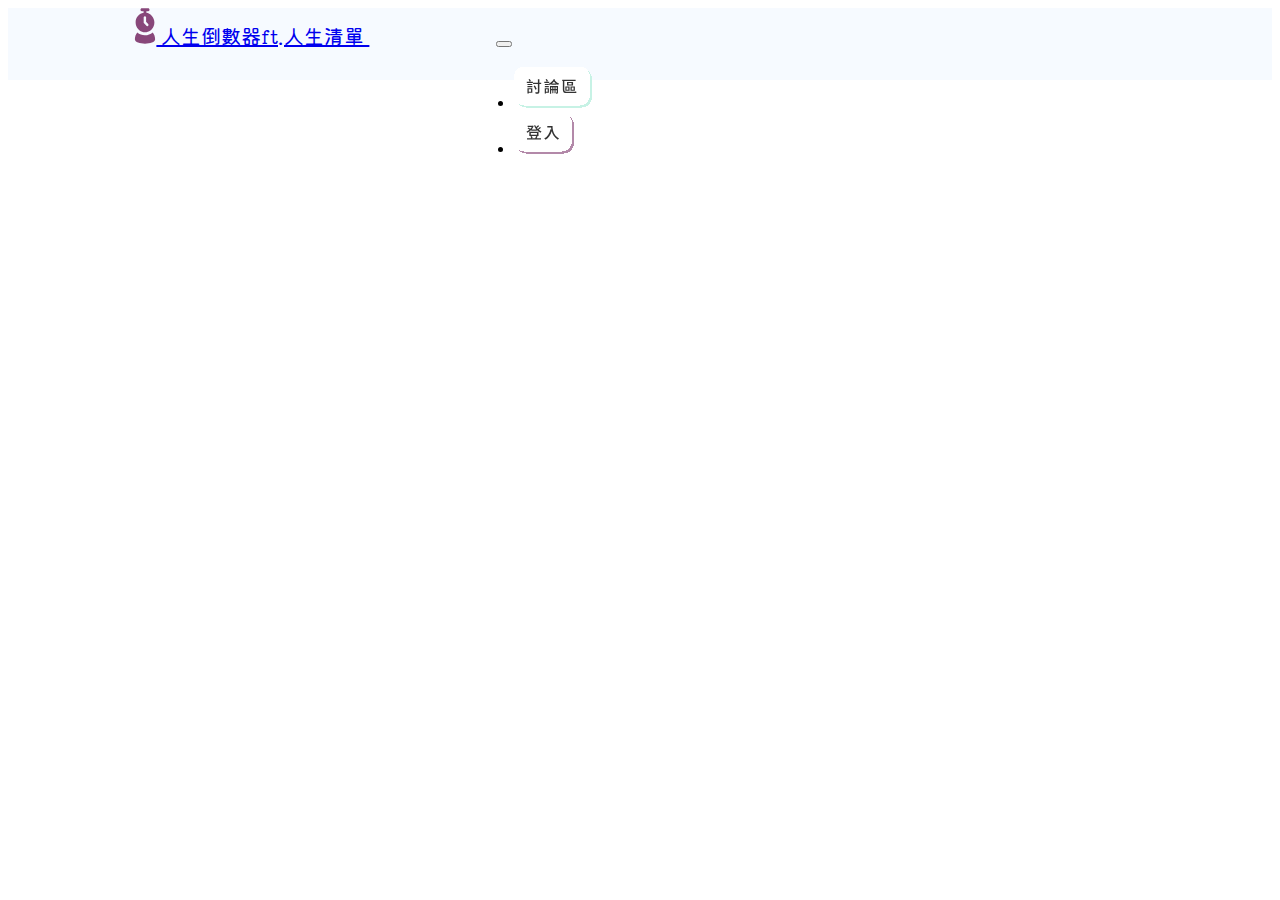
==== commit ebecd746: "Add files via upload" ====
--- a/life counter/index.html
+++ b/life counter/index.html
@@ -23,15 +23,13 @@
                     <path d="M18.7112 24.5302C16.5273 26.3537 13.8397 27.3441 11.012 27.3441C10.9677 27.3441 10.9234 27.3441 10.8792 27.3441C8.07358 27.3134 5.43215 26.3229 3.2906 24.5321C1.78912 26.369 0.881592 28.7453 0.881592 31.3462C0.881592 37.1622 21.1184 37.1622 21.1184 31.3462C21.1184 28.7453 20.2109 26.3671 18.7112 24.5302Z" fill="#88477A"/>
                     <path d="M5.55944 22.4705C7.10519 23.6184 8.95529 24.2518 10.9087 24.2729C12.9193 24.2941 14.8339 23.6606 16.4387 22.4686C16.8408 22.1692 17.2245 21.8371 17.5842 21.4705C19.3771 19.6393 20.375 17.1958 20.3935 14.5911C20.4138 11.9595 19.4509 9.48719 17.6838 7.62913C16.2414 6.11082 14.3949 5.1434 12.3825 4.82861V3.28151V3.1721H14.1348C14.6421 3.1721 15.083 2.88801 15.3246 2.46573C15.4463 2.25075 15.5183 2.00121 15.5183 1.73249C15.5183 0.937822 14.8985 0.292877 14.1348 0.292877H7.86331C7.09965 0.292877 6.47988 0.937822 6.47988 1.73249C6.47988 1.99738 6.54997 2.24307 6.66802 2.45613C6.90782 2.88417 7.35236 3.1721 7.86331 3.1721H9.61565V3.26807V4.81709C5.18683 5.50043 1.64341 9.56588 1.60652 14.33C1.58623 16.9808 2.53803 19.4704 4.28853 21.3381C4.68142 21.7584 5.10752 22.1346 5.55944 22.4705ZM14.1736 16.0595C14.5591 16.4683 14.6274 17.0423 14.3783 17.5279C14.1312 18.0116 13.6239 18.2899 13.0964 18.1671C12.8621 18.1114 12.6131 17.977 12.4397 17.8043C11.6318 16.9962 10.846 16.1593 10.0528 15.3339C9.80011 15.071 9.68574 14.7523 9.68759 14.378C9.69312 13.5546 9.68943 12.7292 9.68943 11.9057H9.69128C9.69128 11.0516 9.68021 10.1974 9.69497 9.34514C9.70419 8.72899 10.1524 8.22609 10.7132 8.15507C11.3329 8.07637 11.8771 8.42955 12.0431 9.03803C12.0892 9.20502 12.0929 9.38737 12.0948 9.56204C12.0984 10.9172 12.1003 12.2704 12.0929 13.6256C12.0911 13.829 12.1519 13.9711 12.2903 14.1131C12.923 14.7542 13.5538 15.4011 14.1736 16.0595Z" fill="#88477A"/>
                 </svg>
-                <svg width="286" height="26" viewBox="0 0 286 26" fill="none" xmlns="http://www.w3.org/2000/svg">
-                    <path d="M24.424 22.856C24.816 23.0987 25.012 23.4347 25.012 23.864C25.012 24.2 24.9093 24.4613 24.704 24.648C24.5173 24.8533 24.2933 24.956 24.032 24.956C23.864 24.956 23.7053 24.9093 23.556 24.816C22.548 24.2373 21.5307 23.5093 20.504 22.632C19.496 21.7547 18.5253 20.784 17.592 19.72C16.6773 18.656 15.8373 17.5547 15.072 16.416C14.3253 15.2587 13.7 14.1107 13.196 12.972C13.1773 12.916 13.14 12.888 13.084 12.888C13.0467 12.888 13.0093 12.9253 12.972 13C12.356 14.568 11.5067 16.0987 10.424 17.592C9.36 19.0853 8.14667 20.4573 6.784 21.708C5.42133 22.94 3.984 23.9667 2.472 24.788C2.32267 24.8813 2.164 24.928 1.996 24.928C1.56667 24.928 1.25867 24.7227 1.072 24.312C1.05333 24.2373 1.02533 24.1627 0.988 24.088C0.969333 24.0133 0.96 23.9387 0.96 23.864C0.96 23.416 1.16533 23.0613 1.576 22.8C2.90133 22.016 4.18 21.0733 5.412 19.972C6.644 18.852 7.74533 17.6293 8.716 16.304C9.68667 14.9787 10.452 13.6067 11.012 12.188C11.5907 10.7693 11.88 9.36 11.88 7.96V2.472C11.88 2.17333 11.9827 1.92133 12.188 1.716C12.3933 1.51067 12.6453 1.408 12.944 1.408C13.2427 1.408 13.4947 1.51067 13.7 1.716C13.9053 1.92133 14.008 2.17333 14.008 2.472V8.156C14.008 8.17467 14.008 8.212 14.008 8.268C14.008 8.30533 14.0173 8.352 14.036 8.408C14.372 10.088 14.904 11.6653 15.632 13.14C16.3787 14.6147 17.2373 15.968 18.208 17.2C19.1787 18.432 20.196 19.524 21.26 20.476C22.3427 21.4093 23.3973 22.2027 24.424 22.856ZM42.12 22.1C42.12 22.212 42.176 22.268 42.288 22.268H51.444C51.724 22.268 51.9667 22.3707 52.172 22.576C52.3773 22.7627 52.48 23.0053 52.48 23.304C52.48 23.584 52.3773 23.8267 52.172 24.032C51.9667 24.2373 51.724 24.34 51.444 24.34H30.556C30.276 24.34 30.0333 24.2373 29.828 24.032C29.6227 23.8267 29.52 23.584 29.52 23.304C29.52 23.0053 29.6227 22.7627 29.828 22.576C30.0333 22.3707 30.276 22.268 30.556 22.268H39.824C39.936 22.268 39.992 22.212 39.992 22.1V16.248C39.992 16.136 39.936 16.08 39.824 16.08H33.916C33.636 16.08 33.3933 15.9867 33.188 15.8C32.9827 15.5947 32.88 15.3427 32.88 15.044C32.88 14.764 32.9827 14.5213 33.188 14.316C33.3933 14.1107 33.636 14.008 33.916 14.008H39.824C39.936 14.008 39.992 13.952 39.992 13.84V8.66C39.992 8.548 39.936 8.492 39.824 8.492H34C33.888 8.492 33.8227 8.52933 33.804 8.604C33.3933 9.276 32.9547 9.92 32.488 10.536C32.0213 11.1333 31.5173 11.6933 30.976 12.216C30.7893 12.384 30.5747 12.468 30.332 12.468C29.996 12.468 29.7253 12.328 29.52 12.048C29.3707 11.88 29.296 11.6653 29.296 11.404C29.296 11.068 29.4173 10.7787 29.66 10.536C30.836 9.37867 31.788 8.072 32.516 6.616C33.2627 5.14133 33.776 3.732 34.056 2.388C34.112 2.12667 34.2333 1.92133 34.42 1.772C34.6067 1.62267 34.812 1.548 35.036 1.548C35.372 1.548 35.6427 1.66 35.848 1.884C36.072 2.08933 36.184 2.34133 36.184 2.64C36.184 2.752 36.1747 2.836 36.156 2.892C36.0253 3.41467 35.8667 3.956 35.68 4.516C35.512 5.05733 35.2973 5.62667 35.036 6.224C34.98 6.35467 35.0267 6.42 35.176 6.42H39.824C39.936 6.42 39.992 6.364 39.992 6.252V2.108C39.992 1.80933 40.0947 1.55733 40.3 1.352C40.5053 1.14667 40.7573 1.044 41.056 1.044C41.3547 1.044 41.6067 1.14667 41.812 1.352C42.0173 1.55733 42.12 1.80933 42.12 2.108V6.252C42.12 6.364 42.176 6.42 42.288 6.42H49.428C49.708 6.42 49.9507 6.52267 50.156 6.728C50.3613 6.93333 50.464 7.176 50.464 7.456C50.464 7.75467 50.3613 8.00667 50.156 8.212C49.9507 8.39867 49.708 8.492 49.428 8.492H42.288C42.176 8.492 42.12 8.548 42.12 8.66V13.84C42.12 13.952 42.176 14.008 42.288 14.008H48.084C48.364 14.008 48.6067 14.1107 48.812 14.316C49.0173 14.5213 49.12 14.764 49.12 15.044C49.12 15.3427 49.0173 15.5947 48.812 15.8C48.6067 15.9867 48.364 16.08 48.084 16.08H42.288C42.176 16.08 42.12 16.136 42.12 16.248V22.1ZM62.7 1.856C62.5693 2.88267 62.3733 3.90933 62.112 4.936C61.8693 5.96267 61.5427 6.96133 61.132 7.932C61.1133 7.988 61.104 8.06267 61.104 8.156V24.088C61.104 24.368 61.0013 24.6013 60.796 24.788C60.6093 24.9933 60.376 25.096 60.096 25.096C59.816 25.096 59.5733 24.9933 59.368 24.788C59.1813 24.6013 59.088 24.368 59.088 24.088V12.188C59.088 12.1133 59.06 12.0667 59.004 12.048C58.9667 12.0293 58.9293 12.048 58.892 12.104C58.8173 12.1973 58.752 12.2907 58.696 12.384C58.64 12.4587 58.5747 12.5427 58.5 12.636C58.332 12.8413 58.1173 12.944 57.856 12.944C57.5947 12.944 57.3613 12.832 57.156 12.608C56.988 12.384 56.904 12.132 56.904 11.852C56.904 11.5347 56.9973 11.2547 57.184 11.012C58.136 9.79867 58.9013 8.39867 59.48 6.812C60.0587 5.20667 60.4693 3.46133 60.712 1.576C60.7493 1.31467 60.8613 1.10933 61.048 0.959998C61.2533 0.791999 61.4773 0.708 61.72 0.708C62.0373 0.708 62.2893 0.829333 62.476 1.072C62.6627 1.296 62.7373 1.55733 62.7 1.856ZM79.444 0.848C79.724 0.848 79.9573 0.950666 80.144 1.156C80.3493 1.34267 80.452 1.576 80.452 1.856V21.904C80.452 23.0053 80.116 23.78 79.444 24.228C78.7907 24.6947 77.708 24.9187 76.196 24.9C75.916 24.9 75.6733 24.7973 75.468 24.592C75.2813 24.3867 75.188 24.144 75.188 23.864C75.2067 23.584 75.3093 23.3507 75.496 23.164C75.7013 22.9587 75.944 22.856 76.224 22.856C76.9147 22.856 77.4093 22.8373 77.708 22.8C78.0253 22.744 78.2213 22.6507 78.296 22.52C78.3707 22.3707 78.408 22.1653 78.408 21.904V1.856C78.408 1.576 78.5107 1.34267 78.716 1.156C78.9213 0.950666 79.164 0.848 79.444 0.848ZM66.396 4.432C66.4707 4.30133 66.4333 4.236 66.284 4.236H63.96C63.68 4.236 63.4373 4.14267 63.232 3.956C63.0453 3.75067 62.952 3.51733 62.952 3.256C62.952 2.976 63.0453 2.74267 63.232 2.556C63.4373 2.35067 63.68 2.248 63.96 2.248H72.304C72.5653 2.248 72.7893 2.35067 72.976 2.556C73.1813 2.74267 73.284 2.976 73.284 3.256C73.284 3.51733 73.1813 3.75067 72.976 3.956C72.7893 4.14267 72.5653 4.236 72.304 4.236H68.72C68.6267 4.236 68.5613 4.28267 68.524 4.376C68.2253 5.29067 67.8147 6.196 67.292 7.092C66.7693 7.96933 66.2187 8.70667 65.64 9.304C65.5093 9.43467 65.5373 9.5 65.724 9.5C66.508 9.40667 67.3013 9.304 68.104 9.192C68.9253 9.06133 69.7093 8.93067 70.456 8.8C70.5493 8.78133 70.5867 8.716 70.568 8.604C70.4933 8.38 70.4093 8.17467 70.316 7.988C70.2413 7.80133 70.1667 7.61467 70.092 7.428C70.036 7.316 70.008 7.19467 70.008 7.064C70.008 6.80267 70.1013 6.588 70.288 6.42C70.4747 6.23333 70.6987 6.14 70.96 6.14C71.184 6.14 71.3987 6.20533 71.604 6.336C71.8093 6.46667 71.9493 6.63467 72.024 6.84C72.2293 7.4 72.444 8.02533 72.668 8.716C72.892 9.388 73.088 10.0787 73.256 10.788C73.2747 10.844 73.284 10.9187 73.284 11.012C73.284 11.5347 73.032 11.8893 72.528 12.076C72.416 12.1133 72.3227 12.132 72.248 12.132C72.0613 12.132 71.884 12.0667 71.716 11.936C71.548 11.8053 71.4453 11.6373 71.408 11.432C71.3893 11.32 71.3613 11.2173 71.324 11.124C71.3053 11.012 71.2773 10.9093 71.24 10.816C71.2027 10.704 71.1373 10.6573 71.044 10.676C69.9613 10.9 68.8133 11.0867 67.6 11.236C66.4053 11.3853 65.2107 11.4973 64.016 11.572C63.6053 11.5907 63.2787 11.46 63.036 11.18C62.812 10.9 62.7 10.5733 62.7 10.2C62.7 9.93867 62.7467 9.68667 62.84 9.444C62.952 9.18267 63.1293 8.94933 63.372 8.744C64.1 8.10933 64.7067 7.428 65.192 6.7C65.696 5.972 66.0973 5.216 66.396 4.432ZM76.42 4.068V18.992C76.42 19.2533 76.3173 19.4867 76.112 19.692C75.9253 19.8787 75.692 19.972 75.412 19.972C75.1507 19.972 74.9173 19.8787 74.712 19.692C74.5253 19.4867 74.432 19.2533 74.432 18.992V4.068C74.432 3.80667 74.5253 3.58267 74.712 3.396C74.9173 3.19067 75.1507 3.088 75.412 3.088C75.692 3.088 75.9253 3.19067 76.112 3.396C76.3173 3.58267 76.42 3.80667 76.42 4.068ZM72.052 19.608C72.108 19.5707 72.164 19.552 72.22 19.552C72.276 19.552 72.332 19.552 72.388 19.552C72.6307 19.552 72.8453 19.636 73.032 19.804C73.2187 19.972 73.312 20.2053 73.312 20.504C73.312 21.064 73.06 21.4373 72.556 21.624C71.772 21.8853 70.82 22.156 69.7 22.436C68.58 22.6973 67.4227 22.9493 66.228 23.192C65.0333 23.416 63.932 23.5933 62.924 23.724C62.6253 23.7613 62.364 23.6773 62.14 23.472C61.916 23.2667 61.804 23.0147 61.804 22.716C61.804 22.4547 61.888 22.2307 62.056 22.044C62.224 21.8387 62.4387 21.7173 62.7 21.68C63.2973 21.5867 63.8947 21.4933 64.492 21.4C65.108 21.3067 65.7333 21.204 66.368 21.092C66.4613 21.0547 66.508 20.9893 66.508 20.896V17.368C66.508 17.256 66.452 17.2 66.34 17.2H63.4C63.12 17.2 62.8867 17.1067 62.7 16.92C62.5133 16.7147 62.42 16.472 62.42 16.192C62.42 15.9307 62.5133 15.7067 62.7 15.52C62.8867 15.3147 63.12 15.212 63.4 15.212H66.34C66.452 15.212 66.508 15.156 66.508 15.044V13.196C66.508 12.916 66.6013 12.6827 66.788 12.496C66.9933 12.2907 67.236 12.188 67.516 12.188C67.796 12.188 68.0293 12.2907 68.216 12.496C68.4213 12.6827 68.524 12.916 68.524 13.196V15.044C68.524 15.156 68.58 15.212 68.692 15.212H71.52C71.8 15.212 72.0333 15.3147 72.22 15.52C72.4253 15.7067 72.528 15.9307 72.528 16.192C72.528 16.472 72.4253 16.7147 72.22 16.92C72.0333 17.1067 71.8 17.2 71.52 17.2H68.692C68.58 17.2 68.524 17.256 68.524 17.368V20.448C68.524 20.5787 68.5987 20.6253 68.748 20.588C69.9427 20.308 71.044 19.9813 72.052 19.608ZM108.956 22.8C109.348 23.136 109.544 23.5373 109.544 24.004C109.544 24.1533 109.516 24.312 109.46 24.48C109.311 24.8533 109.04 25.04 108.648 25.04C108.499 25.04 108.349 24.9933 108.2 24.9C107.229 24.1907 106.352 23.4067 105.568 22.548C104.784 21.6707 104.084 20.756 103.468 19.804C103.393 19.692 103.319 19.692 103.244 19.804C102.553 20.812 101.769 21.7453 100.892 22.604C100.015 23.4627 98.9973 24.228 97.84 24.9C97.7093 24.9747 97.56 25.012 97.392 25.012C96.944 25.012 96.6453 24.8067 96.496 24.396C96.44 24.2467 96.412 24.1067 96.412 23.976C96.412 23.472 96.636 23.0893 97.084 22.828C98.1293 22.1747 99.072 21.4093 99.912 20.532C100.752 19.6547 101.489 18.6933 102.124 17.648C102.143 17.5733 102.143 17.4987 102.124 17.424C101.564 16.304 101.107 15.2027 100.752 14.12C100.397 13.0187 100.136 11.9827 99.968 11.012C99.9493 10.9373 99.912 10.9 99.856 10.9C99.8187 10.8813 99.7813 10.9 99.744 10.956C99.6507 11.0867 99.548 11.208 99.436 11.32C99.3427 11.432 99.2493 11.544 99.156 11.656C98.988 11.8613 98.7733 11.964 98.512 11.964C98.2133 11.964 97.952 11.824 97.728 11.544C97.5787 11.3387 97.504 11.096 97.504 10.816C97.504 10.4427 97.6253 10.1253 97.868 9.864C98.54 9.06133 99.1 8.19333 99.548 7.26C99.996 6.308 100.351 5.356 100.612 4.404C100.892 3.43333 101.097 2.54667 101.228 1.744C101.265 1.48267 101.377 1.27733 101.564 1.128C101.769 0.959999 101.993 0.875999 102.236 0.875999C102.553 0.875999 102.815 0.997333 103.02 1.24C103.225 1.464 103.309 1.73467 103.272 2.052C103.123 3.116 102.852 4.264 102.46 5.496C102.423 5.62667 102.469 5.692 102.6 5.692H108.088C108.349 5.692 108.573 5.79467 108.76 6C108.965 6.18667 109.068 6.41067 109.068 6.672C109.068 6.93333 108.965 7.16667 108.76 7.372C108.573 7.55867 108.349 7.652 108.088 7.652H107.472C107.379 7.652 107.313 7.708 107.276 7.82C107.145 9.29467 106.875 10.872 106.464 12.552C106.053 14.2133 105.447 15.8467 104.644 17.452C104.625 17.5267 104.635 17.6107 104.672 17.704C105.269 18.7867 105.932 19.748 106.66 20.588C107.407 21.428 108.172 22.1653 108.956 22.8ZM95.964 21.736C96.3933 21.8853 96.608 22.2027 96.608 22.688C96.608 22.9867 96.5147 23.2293 96.328 23.416C96.1413 23.584 95.9173 23.668 95.656 23.668C95.5813 23.668 95.5067 23.6493 95.432 23.612C95.376 23.5933 95.3107 23.5747 95.236 23.556C94.8813 23.3693 94.4893 23.192 94.06 23.024C93.6307 22.8373 93.1827 22.6693 92.716 22.52C92.66 22.4827 92.5853 22.492 92.492 22.548C91.54 23.2387 90.4947 23.78 89.356 24.172C88.236 24.564 87.1533 24.8533 86.108 25.04C85.8093 25.0773 85.548 24.9933 85.324 24.788C85.1187 24.6013 85.016 24.3587 85.016 24.06C85.016 23.8173 85.0907 23.6027 85.24 23.416C85.408 23.2293 85.6133 23.1173 85.856 23.08C86.6587 22.9493 87.3867 22.7813 88.04 22.576C88.712 22.3707 89.3093 22.1373 89.832 21.876C89.9067 21.8387 89.944 21.8013 89.944 21.764C89.944 21.708 89.8973 21.6707 89.804 21.652C89.4493 21.5587 89.0853 21.484 88.712 21.428C88.3573 21.372 88.0027 21.3253 87.648 21.288C87.4427 21.2693 87.2747 21.1947 87.144 21.064C87.032 20.9147 86.976 20.7467 86.976 20.56C86.976 20.392 87.032 20.2427 87.144 20.112C87.4427 19.7573 87.7413 19.328 88.04 18.824C88.1147 18.6933 88.0773 18.628 87.928 18.628H85.968C85.7067 18.628 85.4827 18.5347 85.296 18.348C85.1093 18.1427 85.016 17.9187 85.016 17.676C85.016 17.4147 85.1093 17.1907 85.296 17.004C85.4827 16.8173 85.7067 16.724 85.968 16.724H88.936C89.048 16.724 89.1133 16.6773 89.132 16.584C89.1693 16.4907 89.1973 16.3973 89.216 16.304C89.2533 16.2107 89.2813 16.1267 89.3 16.052C89.356 15.828 89.468 15.6507 89.636 15.52C89.748 15.408 89.72 15.352 89.552 15.352H87.312C86.9013 15.352 86.5373 15.2027 86.22 14.904C85.9213 14.5867 85.772 14.2227 85.772 13.812V12.188C85.772 11.7587 85.9213 11.3947 86.22 11.096C86.5373 10.7973 86.9013 10.648 87.312 10.648H90.644C90.756 10.648 90.812 10.592 90.812 10.48V9.752C90.812 9.64 90.756 9.584 90.644 9.584H87.872C87.4613 9.584 87.0973 9.43467 86.78 9.136C86.4813 8.83733 86.332 8.47333 86.332 8.044V7.064C86.332 6.952 86.276 6.896 86.164 6.896H85.8C85.5573 6.896 85.352 6.812 85.184 6.644C85.016 6.45733 84.932 6.24267 84.932 6C84.932 5.73867 85.016 5.524 85.184 5.356C85.352 5.188 85.5573 5.104 85.8 5.104H86.164C86.276 5.104 86.332 5.048 86.332 4.936V3.928C86.332 3.49866 86.4813 3.13467 86.78 2.836C87.0973 2.53733 87.4613 2.388 87.872 2.388H90.644C90.756 2.388 90.812 2.332 90.812 2.22V1.912C90.812 1.65067 90.9053 1.42667 91.092 1.24C91.2787 1.05333 91.5027 0.959998 91.764 0.959998C92.044 0.959998 92.2773 1.05333 92.464 1.24C92.6507 1.42667 92.744 1.65067 92.744 1.912V2.22C92.744 2.332 92.8 2.388 92.912 2.388H95.684C96.1133 2.388 96.4773 2.53733 96.776 2.836C97.0747 3.13467 97.224 3.49866 97.224 3.928V4.936C97.224 5.048 97.28 5.104 97.392 5.104H97.7C97.9427 5.104 98.148 5.188 98.316 5.356C98.5027 5.524 98.596 5.73867 98.596 6C98.596 6.24267 98.5027 6.45733 98.316 6.644C98.148 6.812 97.9427 6.896 97.7 6.896H97.392C97.28 6.896 97.224 6.952 97.224 7.064V8.044C97.224 8.47333 97.0747 8.83733 96.776 9.136C96.4773 9.43467 96.1133 9.584 95.684 9.584H92.912C92.8 9.584 92.744 9.64 92.744 9.752V10.48C92.744 10.592 92.8 10.648 92.912 10.648H96.244C96.6733 10.648 97.0373 10.7973 97.336 11.096C97.6347 11.3947 97.784 11.7587 97.784 12.188V13.812C97.784 14.2227 97.6347 14.5867 97.336 14.904C97.0373 15.2027 96.6733 15.352 96.244 15.352H91.092C90.9427 15.352 90.924 15.408 91.036 15.52C91.204 15.688 91.288 15.884 91.288 16.108C91.288 16.1453 91.2787 16.192 91.26 16.248C91.26 16.2853 91.2507 16.332 91.232 16.388C91.232 16.4067 91.2133 16.4533 91.176 16.528C91.1387 16.6587 91.1853 16.724 91.316 16.724H97.588C97.8493 16.724 98.0733 16.8173 98.26 17.004C98.4467 17.1907 98.54 17.4147 98.54 17.676C98.54 17.9187 98.4467 18.1427 98.26 18.348C98.0733 18.5347 97.8493 18.628 97.588 18.628H95.656C95.5627 18.628 95.4973 18.6747 95.46 18.768C95.3107 19.1787 95.1333 19.552 94.928 19.888C94.7227 20.224 94.4987 20.5507 94.256 20.868C94.1813 20.98 94.2093 21.064 94.34 21.12C94.62 21.2133 94.9 21.316 95.18 21.428C95.46 21.54 95.7213 21.6427 95.964 21.736ZM90.812 4.264C90.812 4.152 90.756 4.096 90.644 4.096H88.488C88.376 4.096 88.32 4.152 88.32 4.264V4.936C88.32 5.048 88.376 5.104 88.488 5.104H90.644C90.756 5.104 90.812 5.048 90.812 4.936V4.264ZM95.068 5.104C95.18 5.104 95.236 5.048 95.236 4.936V4.264C95.236 4.152 95.18 4.096 95.068 4.096H92.912C92.8 4.096 92.744 4.152 92.744 4.264V4.936C92.744 5.048 92.8 5.104 92.912 5.104H95.068ZM88.488 6.896C88.376 6.896 88.32 6.952 88.32 7.064V7.736C88.32 7.848 88.376 7.904 88.488 7.904H90.644C90.756 7.904 90.812 7.848 90.812 7.736V7.064C90.812 6.952 90.756 6.896 90.644 6.896H88.488ZM92.744 7.736C92.744 7.848 92.8 7.904 92.912 7.904H95.068C95.18 7.904 95.236 7.848 95.236 7.736V7.064C95.236 6.952 95.18 6.896 95.068 6.896H92.912C92.8 6.896 92.744 6.952 92.744 7.064V7.736ZM101.9 9.808C102.049 10.7227 102.236 11.6 102.46 12.44C102.703 13.28 102.973 14.0733 103.272 14.82C103.309 14.8947 103.347 14.932 103.384 14.932C103.44 14.932 103.477 14.8947 103.496 14.82C103.925 13.7373 104.28 12.608 104.56 11.432C104.84 10.256 105.045 9.052 105.176 7.82C105.213 7.708 105.167 7.652 105.036 7.652H101.788C101.676 7.652 101.611 7.69867 101.592 7.792C101.517 7.96 101.433 8.128 101.34 8.296C101.265 8.464 101.181 8.632 101.088 8.8C101.032 8.912 101.06 8.97733 101.172 8.996C101.359 9.052 101.517 9.15467 101.648 9.304C101.797 9.43467 101.881 9.60267 101.9 9.808ZM90.812 12.496C90.812 12.384 90.756 12.328 90.644 12.328H87.844C87.732 12.328 87.676 12.384 87.676 12.496V13.504C87.676 13.616 87.732 13.672 87.844 13.672H90.644C90.756 13.672 90.812 13.616 90.812 13.504V12.496ZM95.712 13.672C95.824 13.672 95.88 13.616 95.88 13.504V12.496C95.88 12.384 95.824 12.328 95.712 12.328H92.912C92.8 12.328 92.744 12.384 92.744 12.496V13.504C92.744 13.616 92.8 13.672 92.912 13.672H95.712ZM89.804 19.636C89.748 19.748 89.776 19.8133 89.888 19.832C90.1307 19.888 90.42 19.9533 90.756 20.028C91.1107 20.1027 91.4933 20.2147 91.904 20.364C91.9973 20.3827 92.072 20.364 92.128 20.308C92.6133 19.86 92.9867 19.3653 93.248 18.824C93.2853 18.768 93.2853 18.7213 93.248 18.684C93.2293 18.6467 93.192 18.628 93.136 18.628H90.504C90.4107 18.628 90.336 18.6747 90.28 18.768C90.2053 18.9173 90.1307 19.0667 90.056 19.216C89.9813 19.3467 89.8973 19.4867 89.804 19.636ZM121.556 8.716H116.684C116.217 8.716 115.816 8.55733 115.48 8.24C115.163 7.904 115.004 7.50267 115.004 7.036V3.088C115.004 2.62133 115.163 2.22933 115.48 1.912C115.816 1.576 116.217 1.408 116.684 1.408H121.556C122.023 1.408 122.415 1.576 122.732 1.912C123.068 2.22933 123.236 2.62133 123.236 3.088V7.036C123.236 7.50267 123.068 7.904 122.732 8.24C122.415 8.55733 122.023 8.716 121.556 8.716ZM133.316 8.716H128.444C127.977 8.716 127.576 8.55733 127.24 8.24C126.923 7.904 126.764 7.50267 126.764 7.036V3.088C126.764 2.62133 126.923 2.22933 127.24 1.912C127.576 1.576 127.977 1.408 128.444 1.408H133.316C133.783 1.408 134.175 1.576 134.492 1.912C134.828 2.22933 134.996 2.62133 134.996 3.088V7.036C134.996 7.50267 134.828 7.904 134.492 8.24C134.175 8.55733 133.783 8.716 133.316 8.716ZM121.164 3.48C121.164 3.368 121.108 3.312 120.996 3.312H117.244C117.132 3.312 117.076 3.368 117.076 3.48V6.644C117.076 6.756 117.132 6.812 117.244 6.812H120.996C121.108 6.812 121.164 6.756 121.164 6.644V3.48ZM132.924 3.48C132.924 3.368 132.868 3.312 132.756 3.312H128.976C128.864 3.312 128.808 3.368 128.808 3.48V6.644C128.808 6.756 128.864 6.812 128.976 6.812H132.756C132.868 6.812 132.924 6.756 132.924 6.644V3.48ZM136.256 16.808C136.517 16.8827 136.723 17.0227 136.872 17.228C137.04 17.4147 137.124 17.6293 137.124 17.872C137.124 18.1707 137.012 18.432 136.788 18.656C136.583 18.8613 136.34 18.964 136.06 18.964C136.023 18.964 135.976 18.964 135.92 18.964C135.864 18.964 135.817 18.9547 135.78 18.936C135.593 18.88 135.388 18.8147 135.164 18.74C134.959 18.6653 134.744 18.5907 134.52 18.516C134.389 18.4413 134.324 18.4787 134.324 18.628V23.164C134.324 23.6307 134.156 24.0227 133.82 24.34C133.503 24.676 133.111 24.844 132.644 24.844H127.996C127.529 24.844 127.128 24.676 126.792 24.34C126.475 24.0227 126.316 23.6307 126.316 23.164V18.236C126.316 17.7693 126.475 17.3773 126.792 17.06C127.128 16.724 127.529 16.556 127.996 16.556H130.152C130.245 16.556 130.292 16.5373 130.292 16.5C130.311 16.444 130.283 16.3973 130.208 16.36C129.536 15.9307 128.883 15.4733 128.248 14.988C127.613 14.484 127.035 13.9427 126.512 13.364C126.456 13.308 126.391 13.28 126.316 13.28H123.432C123.357 13.28 123.292 13.308 123.236 13.364C122.807 13.868 122.312 14.3813 121.752 14.904C121.192 15.408 120.557 15.8933 119.848 16.36C119.773 16.3973 119.745 16.444 119.764 16.5C119.783 16.5373 119.829 16.556 119.904 16.556H121.724C122.191 16.556 122.583 16.724 122.9 17.06C123.236 17.3773 123.404 17.7693 123.404 18.236V23.164C123.404 23.6307 123.236 24.0227 122.9 24.34C122.583 24.676 122.191 24.844 121.724 24.844H117.188C116.721 24.844 116.32 24.676 115.984 24.34C115.667 24.0227 115.508 23.6307 115.508 23.164V18.74C115.508 18.6093 115.443 18.5627 115.312 18.6L114.192 18.964C114.136 18.9827 114.052 18.992 113.94 18.992C113.697 18.992 113.473 18.8987 113.268 18.712C113.063 18.5067 112.96 18.264 112.96 17.984C112.96 17.7227 113.044 17.4893 113.212 17.284C113.38 17.0787 113.585 16.9387 113.828 16.864C115.097 16.472 116.264 15.9867 117.328 15.408C118.392 14.8293 119.335 14.1853 120.156 13.476C120.212 13.4387 120.231 13.4013 120.212 13.364C120.193 13.308 120.147 13.28 120.072 13.28H114.192C113.912 13.28 113.669 13.1773 113.464 12.972C113.277 12.7667 113.184 12.524 113.184 12.244C113.184 11.964 113.277 11.7213 113.464 11.516C113.669 11.3107 113.912 11.208 114.192 11.208H122.116C122.209 11.208 122.284 11.1707 122.34 11.096C122.881 10.3307 123.301 9.56533 123.6 8.8C123.787 8.352 124.104 8.128 124.552 8.128C124.851 8.128 125.103 8.24933 125.308 8.492C125.513 8.716 125.616 8.95867 125.616 9.22C125.616 9.29467 125.597 9.388 125.56 9.5C125.429 9.948 125.205 10.452 124.888 11.012C124.832 11.1427 124.869 11.208 125 11.208H135.808C136.088 11.208 136.331 11.3107 136.536 11.516C136.741 11.7213 136.844 11.964 136.844 12.244C136.844 12.524 136.741 12.7667 136.536 12.972C136.331 13.1773 136.088 13.28 135.808 13.28H129.816C129.741 13.28 129.685 13.308 129.648 13.364C129.629 13.4013 129.648 13.4387 129.704 13.476C130.581 14.148 131.608 14.792 132.784 15.408C133.96 16.024 135.117 16.4907 136.256 16.808ZM117.58 22.772C117.58 22.884 117.636 22.94 117.748 22.94H121.164C121.276 22.94 121.332 22.884 121.332 22.772V18.628C121.332 18.516 121.276 18.46 121.164 18.46H117.748C117.636 18.46 117.58 18.516 117.58 18.628V22.772ZM128.36 22.772C128.36 22.884 128.416 22.94 128.528 22.94H132.084C132.196 22.94 132.252 22.884 132.252 22.772V18.628C132.252 18.516 132.196 18.46 132.084 18.46H128.528C128.416 18.46 128.36 18.516 128.36 18.628V22.772ZM154.26 2.892C155.119 2.892 155.791 3.032 156.276 3.312C156.761 3.57333 157.107 3.9 157.312 4.292C157.536 4.66533 157.648 5.02 157.648 5.356C157.648 5.78533 157.499 6.14933 157.2 6.448C156.901 6.74667 156.537 6.896 156.108 6.896C155.641 6.896 155.249 6.728 154.932 6.392C154.633 6.03733 154.512 5.62667 154.568 5.16C154.568 4.97333 154.503 4.87067 154.372 4.852C154.335 4.83333 154.241 4.824 154.092 4.824C153.831 4.824 153.541 4.91733 153.224 5.104C152.925 5.272 152.664 5.552 152.44 5.944C152.235 6.336 152.132 6.85867 152.132 7.512V9.136C152.132 9.304 152.216 9.388 152.384 9.388H155.408C155.669 9.388 155.893 9.48133 156.08 9.668C156.267 9.85467 156.36 10.0787 156.36 10.34C156.36 10.6013 156.267 10.8347 156.08 11.04C155.893 11.2267 155.669 11.32 155.408 11.32H152.384C152.216 11.32 152.132 11.404 152.132 11.572V21.904C152.132 22.0533 152.197 22.128 152.328 22.128C152.533 22.128 152.739 22.1187 152.944 22.1C153.149 22.0627 153.355 22.044 153.56 22.044C153.821 22.044 154.045 22.1373 154.232 22.324C154.419 22.5107 154.512 22.744 154.512 23.024C154.512 23.304 154.409 23.5373 154.204 23.724C153.999 23.9107 153.747 23.9947 153.448 23.976C152.907 23.92 152.496 23.8827 152.216 23.864C151.955 23.8453 151.749 23.836 151.6 23.836C151.469 23.836 151.311 23.836 151.124 23.836C150.919 23.836 150.741 23.836 150.592 23.836C150.461 23.8547 150.265 23.8733 150.004 23.892C149.761 23.9107 149.369 23.9387 148.828 23.976C148.529 23.9947 148.277 23.9107 148.072 23.724C147.867 23.5373 147.764 23.304 147.764 23.024C147.764 22.744 147.857 22.5107 148.044 22.324C148.231 22.1373 148.455 22.044 148.716 22.044C148.903 22.044 149.099 22.0533 149.304 22.072C149.509 22.0907 149.705 22.1093 149.892 22.128H149.948C150.079 22.128 150.144 22.0533 150.144 21.904V11.572C150.144 11.404 150.06 11.32 149.892 11.32H148.324C148.063 11.32 147.829 11.2267 147.624 11.04C147.437 10.8347 147.344 10.6013 147.344 10.34C147.344 10.0787 147.437 9.85467 147.624 9.668C147.829 9.48133 148.063 9.388 148.324 9.388H149.892C150.06 9.388 150.144 9.304 150.144 9.136V7.512C150.144 6.616 150.321 5.82267 150.676 5.132C151.031 4.42267 151.516 3.872 152.132 3.48C152.767 3.088 153.476 2.892 154.26 2.892ZM167.61 19.16C167.927 19.16 168.198 19.272 168.422 19.496C168.646 19.72 168.739 19.9907 168.702 20.308C168.422 22.772 167.199 24.004 165.034 24.004C164.325 24.004 163.699 23.836 163.158 23.5C162.635 23.164 162.225 22.7253 161.926 22.184C161.627 21.624 161.478 21.0173 161.478 20.364V11.572C161.478 11.404 161.394 11.32 161.226 11.32H159.546C159.285 11.32 159.051 11.2267 158.846 11.04C158.659 10.8347 158.566 10.6013 158.566 10.34C158.566 10.0787 158.659 9.85467 158.846 9.668C159.051 9.48133 159.285 9.388 159.546 9.388H161.226C161.394 9.388 161.478 9.304 161.478 9.136V4.348C161.478 4.04933 161.581 3.79733 161.786 3.592C161.991 3.38667 162.243 3.284 162.542 3.284C162.822 3.284 163.065 3.38667 163.27 3.592C163.475 3.79733 163.578 4.04933 163.578 4.348V9.136C163.578 9.304 163.662 9.388 163.83 9.388H167.218C167.479 9.388 167.703 9.48133 167.89 9.668C168.077 9.85467 168.17 10.0787 168.17 10.34C168.17 10.6013 168.077 10.8347 167.89 11.04C167.703 11.2267 167.479 11.32 167.218 11.32H163.83C163.662 11.32 163.578 11.404 163.578 11.572V20.364C163.578 20.42 163.597 20.5787 163.634 20.84C163.69 21.0827 163.821 21.3253 164.026 21.568C164.231 21.792 164.567 21.904 165.034 21.904C165.575 21.904 165.958 21.7547 166.182 21.456C166.406 21.1573 166.555 20.7 166.63 20.084C166.667 19.8227 166.779 19.608 166.966 19.44C167.153 19.2533 167.367 19.16 167.61 19.16ZM171.974 25.32C171.451 25.32 171.003 25.1333 170.63 24.76C170.275 24.4053 170.098 23.9667 170.098 23.444C170.098 22.9213 170.275 22.4827 170.63 22.128C171.003 21.7547 171.451 21.568 171.974 21.568C172.496 21.568 172.935 21.7547 173.29 22.128C173.663 22.4827 173.85 22.9213 173.85 23.444C173.85 23.9667 173.663 24.4053 173.29 24.76C172.935 25.1333 172.496 25.32 171.974 25.32ZM200.955 22.856C201.347 23.0987 201.543 23.4347 201.543 23.864C201.543 24.2 201.441 24.4613 201.235 24.648C201.049 24.8533 200.825 24.956 200.563 24.956C200.395 24.956 200.237 24.9093 200.087 24.816C199.079 24.2373 198.062 23.5093 197.035 22.632C196.027 21.7547 195.057 20.784 194.123 19.72C193.209 18.656 192.369 17.5547 191.603 16.416C190.857 15.2587 190.231 14.1107 189.727 12.972C189.709 12.916 189.671 12.888 189.615 12.888C189.578 12.888 189.541 12.9253 189.503 13C188.887 14.568 188.038 16.0987 186.955 17.592C185.891 19.0853 184.678 20.4573 183.315 21.708C181.953 22.94 180.515 23.9667 179.003 24.788C178.854 24.8813 178.695 24.928 178.527 24.928C178.098 24.928 177.79 24.7227 177.603 24.312C177.585 24.2373 177.557 24.1627 177.519 24.088C177.501 24.0133 177.491 23.9387 177.491 23.864C177.491 23.416 177.697 23.0613 178.107 22.8C179.433 22.016 180.711 21.0733 181.943 19.972C183.175 18.852 184.277 17.6293 185.247 16.304C186.218 14.9787 186.983 13.6067 187.543 12.188C188.122 10.7693 188.411 9.36 188.411 7.96V2.472C188.411 2.17333 188.514 1.92133 188.719 1.716C188.925 1.51067 189.177 1.408 189.475 1.408C189.774 1.408 190.026 1.51067 190.231 1.716C190.437 1.92133 190.539 2.17333 190.539 2.472V8.156C190.539 8.17467 190.539 8.212 190.539 8.268C190.539 8.30533 190.549 8.352 190.567 8.408C190.903 10.088 191.435 11.6653 192.163 13.14C192.91 14.6147 193.769 15.968 194.739 17.2C195.71 18.432 196.727 19.524 197.791 20.476C198.874 21.4093 199.929 22.2027 200.955 22.856ZM218.651 22.1C218.651 22.212 218.707 22.268 218.819 22.268H227.975C228.255 22.268 228.498 22.3707 228.703 22.576C228.909 22.7627 229.011 23.0053 229.011 23.304C229.011 23.584 228.909 23.8267 228.703 24.032C228.498 24.2373 228.255 24.34 227.975 24.34H207.087C206.807 24.34 206.565 24.2373 206.359 24.032C206.154 23.8267 206.051 23.584 206.051 23.304C206.051 23.0053 206.154 22.7627 206.359 22.576C206.565 22.3707 206.807 22.268 207.087 22.268H216.355C216.467 22.268 216.523 22.212 216.523 22.1V16.248C216.523 16.136 216.467 16.08 216.355 16.08H210.447C210.167 16.08 209.925 15.9867 209.719 15.8C209.514 15.5947 209.411 15.3427 209.411 15.044C209.411 14.764 209.514 14.5213 209.719 14.316C209.925 14.1107 210.167 14.008 210.447 14.008H216.355C216.467 14.008 216.523 13.952 216.523 13.84V8.66C216.523 8.548 216.467 8.492 216.355 8.492H210.531C210.419 8.492 210.354 8.52933 210.335 8.604C209.925 9.276 209.486 9.92 209.019 10.536C208.553 11.1333 208.049 11.6933 207.507 12.216C207.321 12.384 207.106 12.468 206.863 12.468C206.527 12.468 206.257 12.328 206.051 12.048C205.902 11.88 205.827 11.6653 205.827 11.404C205.827 11.068 205.949 10.7787 206.191 10.536C207.367 9.37867 208.319 8.072 209.047 6.616C209.794 5.14133 210.307 3.732 210.587 2.388C210.643 2.12667 210.765 1.92133 210.951 1.772C211.138 1.62267 211.343 1.548 211.567 1.548C211.903 1.548 212.174 1.66 212.379 1.884C212.603 2.08933 212.715 2.34133 212.715 2.64C212.715 2.752 212.706 2.836 212.687 2.892C212.557 3.41467 212.398 3.956 212.211 4.516C212.043 5.05733 211.829 5.62667 211.567 6.224C211.511 6.35467 211.558 6.42 211.707 6.42H216.355C216.467 6.42 216.523 6.364 216.523 6.252V2.108C216.523 1.80933 216.626 1.55733 216.831 1.352C217.037 1.14667 217.289 1.044 217.587 1.044C217.886 1.044 218.138 1.14667 218.343 1.352C218.549 1.55733 218.651 1.80933 218.651 2.108V6.252C218.651 6.364 218.707 6.42 218.819 6.42H225.959C226.239 6.42 226.482 6.52267 226.687 6.728C226.893 6.93333 226.995 7.176 226.995 7.456C226.995 7.75467 226.893 8.00667 226.687 8.212C226.482 8.39867 226.239 8.492 225.959 8.492H218.819C218.707 8.492 218.651 8.548 218.651 8.66V13.84C218.651 13.952 218.707 14.008 218.819 14.008H224.615C224.895 14.008 225.138 14.1107 225.343 14.316C225.549 14.5213 225.651 14.764 225.651 15.044C225.651 15.3427 225.549 15.5947 225.343 15.8C225.138 15.9867 224.895 16.08 224.615 16.08H218.819C218.707 16.08 218.651 16.136 218.651 16.248V22.1ZM249.647 9.388C249.647 9.5 249.703 9.556 249.815 9.556H256.395C256.657 9.556 256.881 9.64933 257.067 9.836C257.273 10.0227 257.375 10.2467 257.375 10.508C257.375 10.7693 257.273 10.9933 257.067 11.18C256.881 11.3667 256.657 11.46 256.395 11.46H240.771C240.51 11.46 240.286 11.3667 240.099 11.18C239.913 10.9933 239.819 10.7693 239.819 10.508C239.819 10.2467 239.913 10.0227 240.099 9.836C240.286 9.64933 240.51 9.556 240.771 9.556H247.379C247.491 9.556 247.547 9.5 247.547 9.388V8.324C247.547 8.212 247.491 8.156 247.379 8.156H242.955C242.694 8.156 242.47 8.06267 242.283 7.876C242.097 7.68933 242.003 7.46533 242.003 7.204C242.003 6.94267 242.097 6.71867 242.283 6.532C242.47 6.34533 242.694 6.252 242.955 6.252H247.379C247.491 6.252 247.547 6.196 247.547 6.084V5.02C247.547 4.908 247.491 4.852 247.379 4.852H241.891C241.63 4.852 241.406 4.75867 241.219 4.572C241.033 4.38533 240.939 4.16133 240.939 3.9C240.939 3.63867 241.033 3.41467 241.219 3.228C241.406 3.04133 241.63 2.948 241.891 2.948H247.379C247.491 2.948 247.547 2.892 247.547 2.78V1.94C247.547 1.64133 247.65 1.38933 247.855 1.184C248.061 0.978666 248.313 0.875999 248.611 0.875999C248.891 0.875999 249.134 0.978666 249.339 1.184C249.545 1.38933 249.647 1.64133 249.647 1.94V2.78C249.647 2.892 249.703 2.948 249.815 2.948H255.275C255.537 2.948 255.761 3.04133 255.947 3.228C256.134 3.41467 256.227 3.63867 256.227 3.9C256.227 4.16133 256.134 4.38533 255.947 4.572C255.761 4.75867 255.537 4.852 255.275 4.852H249.815C249.703 4.852 249.647 4.908 249.647 5.02V6.084C249.647 6.196 249.703 6.252 249.815 6.252H254.239C254.501 6.252 254.725 6.34533 254.911 6.532C255.098 6.71867 255.191 6.94267 255.191 7.204C255.191 7.46533 255.098 7.68933 254.911 7.876C254.725 8.06267 254.501 8.156 254.239 8.156H249.815C249.703 8.156 249.647 8.212 249.647 8.324V9.388ZM238.923 3.06C239.185 3.172 239.381 3.34 239.511 3.564C239.642 3.76933 239.707 4.00267 239.707 4.264C239.707 4.35733 239.689 4.47867 239.651 4.628C239.595 4.81467 239.483 4.97333 239.315 5.104C239.166 5.216 238.998 5.272 238.811 5.272C238.737 5.272 238.662 5.26267 238.587 5.244C238.531 5.20667 238.466 5.17867 238.391 5.16C237.869 4.89867 237.271 4.64667 236.599 4.404C235.946 4.16133 235.283 3.94667 234.611 3.76C234.35 3.66667 234.145 3.49867 233.995 3.256C233.846 3.01333 233.799 2.752 233.855 2.472C234.005 1.94933 234.341 1.688 234.863 1.688C234.975 1.688 235.069 1.69733 235.143 1.716C235.741 1.86533 236.385 2.07067 237.075 2.332C237.766 2.59333 238.382 2.836 238.923 3.06ZM234.303 10.172C234.079 10.116 233.893 9.99467 233.743 9.808C233.613 9.62133 233.547 9.40667 233.547 9.164C233.547 8.84667 233.65 8.59467 233.855 8.408C234.061 8.20267 234.303 8.1 234.583 8.1C234.695 8.1 234.779 8.10933 234.835 8.128C235.433 8.296 236.077 8.51067 236.767 8.772C237.458 9.01467 238.083 9.25733 238.643 9.5C238.886 9.59333 239.073 9.752 239.203 9.976C239.334 10.1813 239.399 10.4147 239.399 10.676C239.399 10.7693 239.381 10.8907 239.343 11.04C239.287 11.2453 239.175 11.404 239.007 11.516C238.858 11.628 238.69 11.684 238.503 11.684C238.373 11.684 238.233 11.656 238.083 11.6C237.561 11.3387 236.963 11.0867 236.291 10.844C235.638 10.5827 234.975 10.3587 234.303 10.172ZM244.215 12.496H253.007C253.474 12.496 253.866 12.664 254.183 13C254.519 13.3173 254.687 13.7093 254.687 14.176V22.016C254.687 23.0613 254.454 23.836 253.987 24.34C253.539 24.8627 252.662 25.1147 251.355 25.096C251.057 25.096 250.805 24.984 250.599 24.76C250.394 24.5547 250.291 24.3027 250.291 24.004C250.291 23.7053 250.394 23.4627 250.599 23.276C250.805 23.0707 251.047 22.9773 251.327 22.996C251.943 23.0147 252.307 22.968 252.419 22.856C252.55 22.744 252.615 22.464 252.615 22.016V21.4C252.615 21.288 252.559 21.232 252.447 21.232H244.775C244.663 21.232 244.607 21.288 244.607 21.4V24.032C244.607 24.3307 244.505 24.5827 244.299 24.788C244.113 24.9933 243.87 25.096 243.571 25.096C243.291 25.096 243.049 24.9933 242.843 24.788C242.638 24.5827 242.535 24.3307 242.535 24.032V14.176C242.535 13.7093 242.694 13.3173 243.011 13C243.347 12.664 243.749 12.496 244.215 12.496ZM238.391 14.092C238.709 14.092 238.961 14.204 239.147 14.428C239.353 14.6333 239.455 14.8667 239.455 15.128C239.455 15.24 239.446 15.324 239.427 15.38C239.203 16.276 238.886 17.2933 238.475 18.432C238.083 19.552 237.654 20.6533 237.187 21.736C236.739 22.8187 236.31 23.7427 235.899 24.508C235.675 24.9747 235.293 25.208 234.751 25.208C234.602 25.208 234.453 25.18 234.303 25.124C233.911 24.9747 233.715 24.6853 233.715 24.256C233.715 24.0693 233.753 23.9107 233.827 23.78C234.537 22.5107 235.199 21.092 235.815 19.524C236.431 17.9373 236.945 16.3973 237.355 14.904C237.43 14.6613 237.561 14.4653 237.747 14.316C237.934 14.1667 238.149 14.092 238.391 14.092ZM252.447 15.912C252.559 15.912 252.615 15.856 252.615 15.744V14.652C252.615 14.54 252.559 14.484 252.447 14.484H244.775C244.663 14.484 244.607 14.54 244.607 14.652V15.744C244.607 15.856 244.663 15.912 244.775 15.912H252.447ZM244.775 17.844C244.663 17.844 244.607 17.9 244.607 18.012V19.104C244.607 19.216 244.663 19.272 244.775 19.272H252.447C252.559 19.272 252.615 19.216 252.615 19.104V18.012C252.615 17.9 252.559 17.844 252.447 17.844H244.775ZM271.011 7.232H265.271C264.805 7.232 264.403 7.07333 264.067 6.756C263.75 6.42 263.591 6.01867 263.591 5.552V2.948C263.591 2.48133 263.75 2.08933 264.067 1.772C264.403 1.436 264.805 1.268 265.271 1.268H271.011C271.478 1.268 271.87 1.436 272.187 1.772C272.523 2.08933 272.691 2.48133 272.691 2.948V5.552C272.691 6.01867 272.523 6.42 272.187 6.756C271.87 7.07333 271.478 7.232 271.011 7.232ZM281.791 7.232H276.051C275.585 7.232 275.183 7.07333 274.847 6.756C274.53 6.42 274.371 6.01867 274.371 5.552V2.948C274.371 2.48133 274.53 2.08933 274.847 1.772C275.183 1.436 275.585 1.268 276.051 1.268H281.791C282.258 1.268 282.65 1.436 282.967 1.772C283.303 2.08933 283.471 2.48133 283.471 2.948V5.552C283.471 6.01867 283.303 6.42 282.967 6.756C282.65 7.07333 282.258 7.232 281.791 7.232ZM270.647 3.256C270.647 3.144 270.591 3.088 270.479 3.088H265.803C265.691 3.088 265.635 3.144 265.635 3.256V5.244C265.635 5.356 265.691 5.412 265.803 5.412H270.479C270.591 5.412 270.647 5.356 270.647 5.244V3.256ZM281.427 3.256C281.427 3.144 281.371 3.088 281.259 3.088H276.583C276.471 3.088 276.415 3.144 276.415 3.256V5.244C276.415 5.356 276.471 5.412 276.583 5.412H281.259C281.371 5.412 281.427 5.356 281.427 5.244V3.256ZM274.595 19.664C274.595 19.776 274.651 19.832 274.763 19.832H284.115C284.395 19.832 284.638 19.9347 284.843 20.14C285.049 20.3267 285.151 20.56 285.151 20.84C285.151 21.12 285.049 21.3627 284.843 21.568C284.638 21.7547 284.395 21.848 284.115 21.848H274.763C274.651 21.848 274.595 21.904 274.595 22.016V24.032C274.595 24.3307 274.493 24.5827 274.287 24.788C274.082 24.9933 273.83 25.096 273.531 25.096C273.233 25.096 272.981 24.9933 272.775 24.788C272.57 24.5827 272.467 24.3307 272.467 24.032V22.016C272.467 21.904 272.411 21.848 272.299 21.848H262.947C262.667 21.848 262.425 21.7547 262.219 21.568C262.033 21.3627 261.939 21.12 261.939 20.84C261.939 20.56 262.033 20.3267 262.219 20.14C262.425 19.9347 262.667 19.832 262.947 19.832H272.299C272.411 19.832 272.467 19.776 272.467 19.664V18.32C272.467 18.208 272.411 18.152 272.299 18.152H266.307C265.841 18.152 265.439 17.9933 265.103 17.676C264.786 17.34 264.627 16.9387 264.627 16.472V10.368C264.627 9.90133 264.786 9.50933 265.103 9.192C265.439 8.856 265.841 8.688 266.307 8.688H280.755C281.222 8.688 281.614 8.856 281.931 9.192C282.267 9.50933 282.435 9.90133 282.435 10.368V16.472C282.435 16.9387 282.267 17.34 281.931 17.676C281.614 17.9933 281.222 18.152 280.755 18.152H274.763C274.651 18.152 274.595 18.208 274.595 18.32V19.664ZM272.299 12.468C272.411 12.468 272.467 12.412 272.467 12.3V10.844C272.467 10.732 272.411 10.676 272.299 10.676H266.951C266.839 10.676 266.783 10.732 266.783 10.844V12.3C266.783 12.412 266.839 12.468 266.951 12.468H272.299ZM274.595 12.3C274.595 12.412 274.651 12.468 274.763 12.468H280.111C280.223 12.468 280.279 12.412 280.279 12.3V10.844C280.279 10.732 280.223 10.676 280.111 10.676H274.763C274.651 10.676 274.595 10.732 274.595 10.844V12.3ZM266.951 14.428C266.839 14.428 266.783 14.484 266.783 14.596V15.996C266.783 16.108 266.839 16.164 266.951 16.164H272.299C272.411 16.164 272.467 16.108 272.467 15.996V14.596C272.467 14.484 272.411 14.428 272.299 14.428H266.951ZM274.763 14.428C274.651 14.428 274.595 14.484 274.595 14.596V15.996C274.595 16.108 274.651 16.164 274.763 16.164H280.111C280.223 16.164 280.279 16.108 280.279 15.996V14.596C280.279 14.484 280.223 14.428 280.111 14.428H274.763Z" fill="#333333"/>
-                </svg>
+                人生倒數器ft.人生清單
             </a>
             <button class="navbar-toggler" type="button" data-bs-toggle="collapse" data-bs-target="#navbarSupportedContent" aria-controls="navbarSupportedContent" aria-expanded="false" aria-label="Toggle navigation">
                 <span class="navbar-toggler-icon"></span>
             </button>
             <div class="collapse navbar-collapse" id="navbarSupportedContent">
-                <ul class="navbar-nav ms-auto mb-2 mb-lg-0">
+                <ul class="navbar-nav">
                     <li class="nav-item">
                         <a class="nav-link active" aria-current="page" href="#">
                             <svg width="78" height="42" viewBox="0 0 78 42" fill="none" xmlns="http://www.w3.org/2000/svg">
--- a/life counter/index.css
+++ b/life counter/index.css
@@ -0,0 +1,12 @@
+.navbar-brand{
+    font-family: 'Kiwi Maru', serif;
+    font-size: 20px;
+}
+@media (min-width: 992px){
+    .navbar-nav{
+        padding-left: 40%;
+    }
+    .navbar-brand{
+        padding: 10%;
+    }
+}
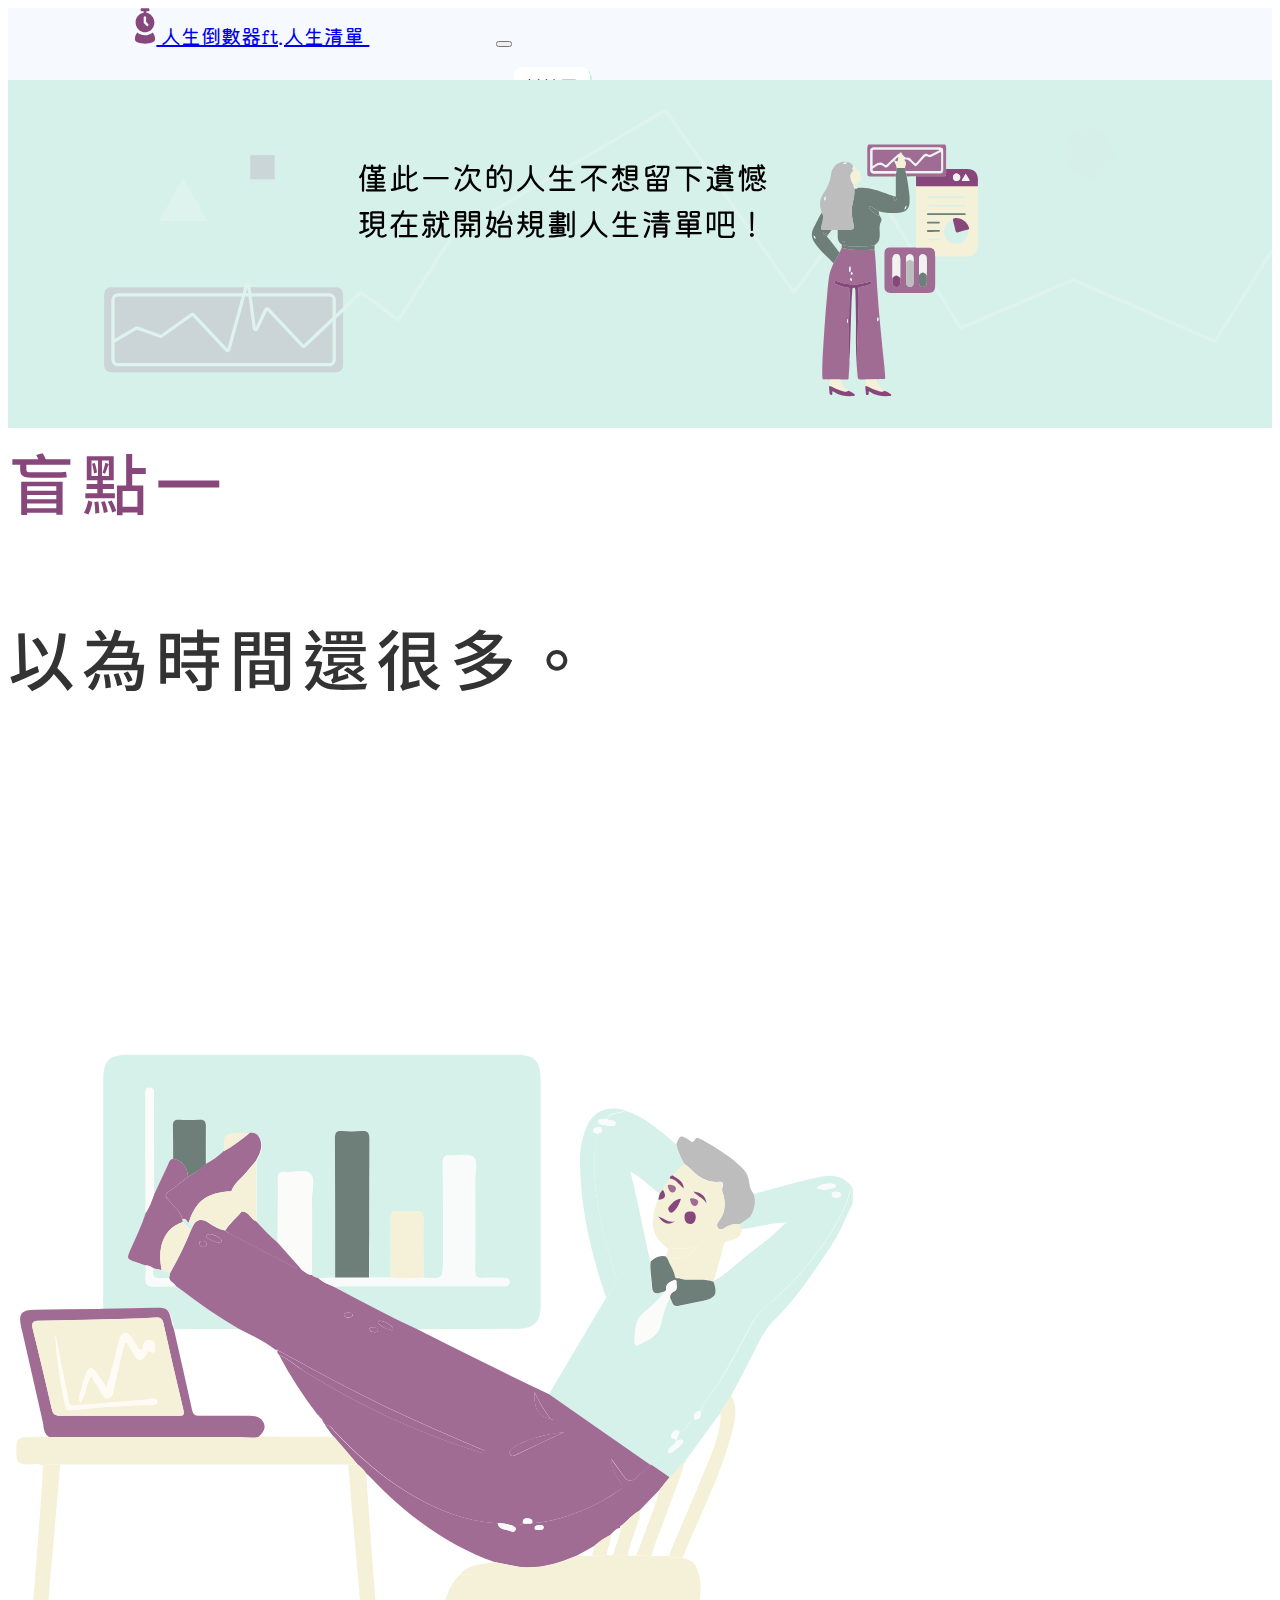
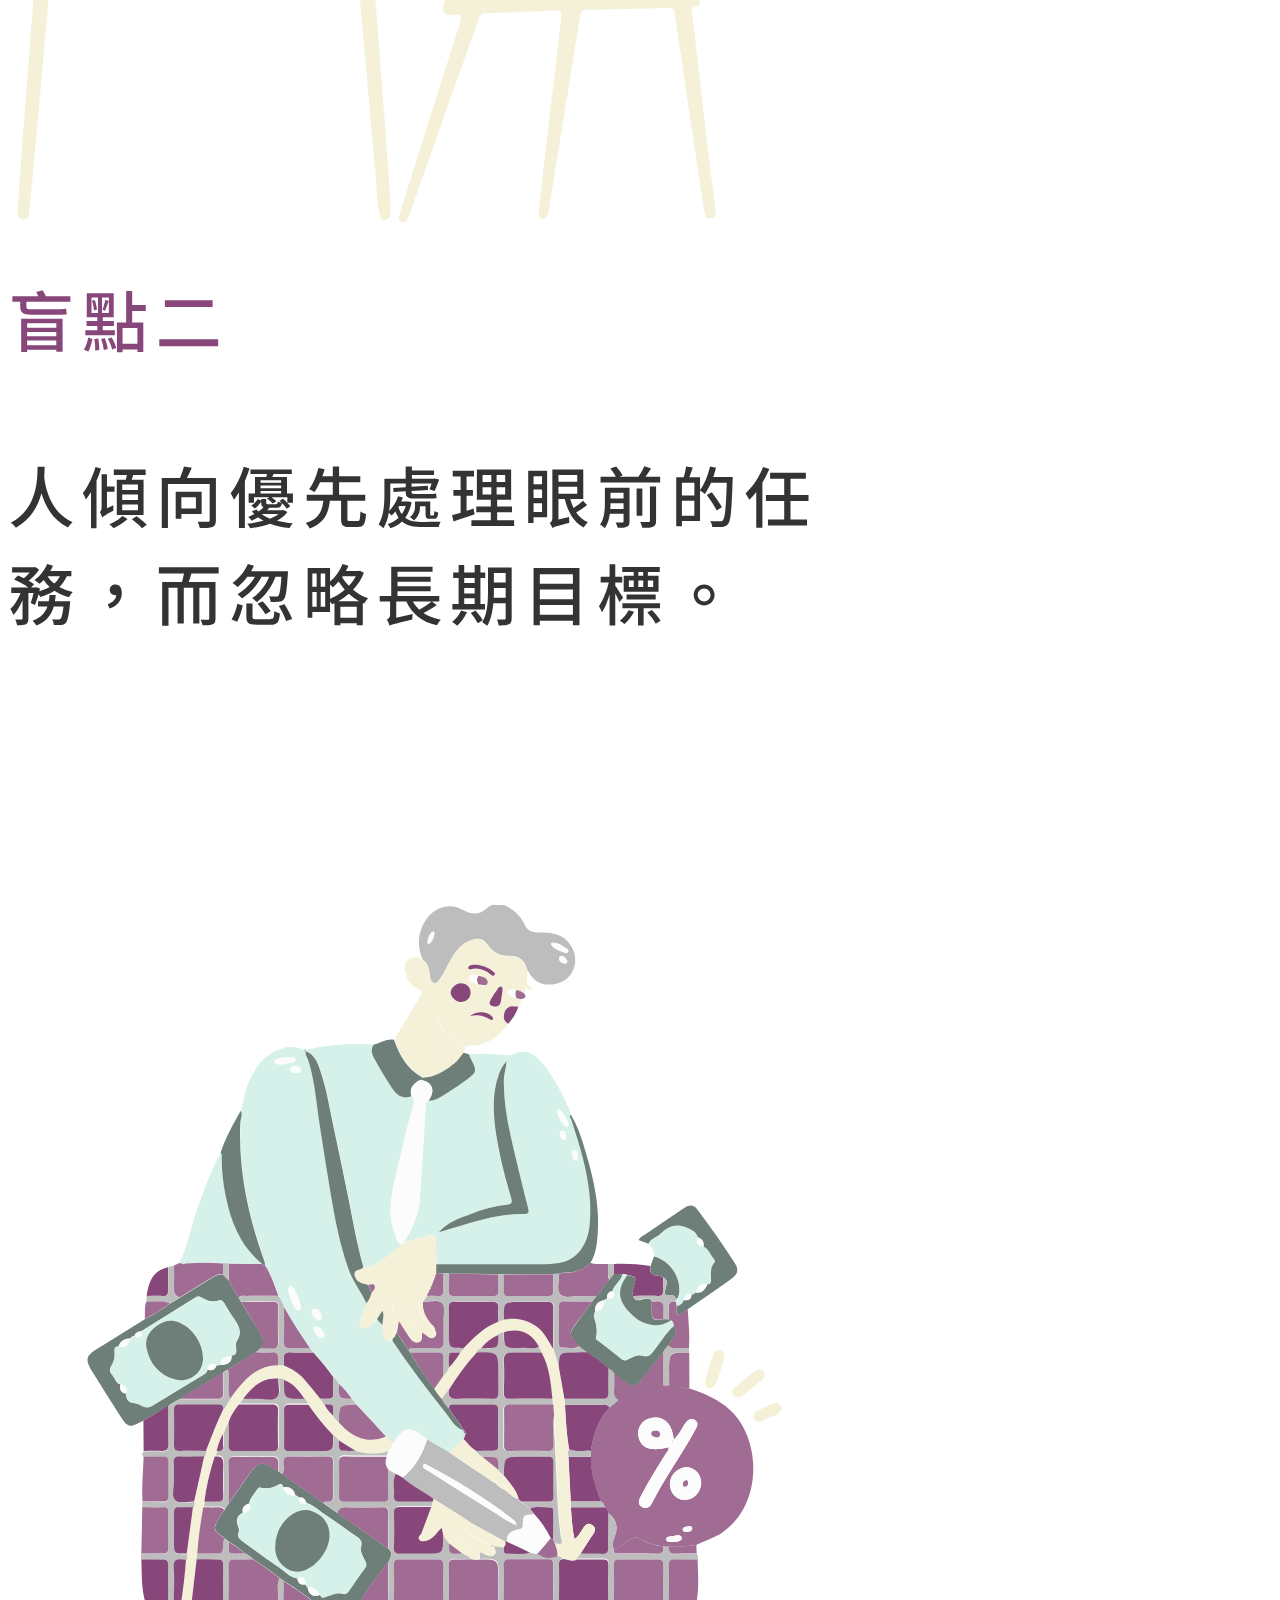
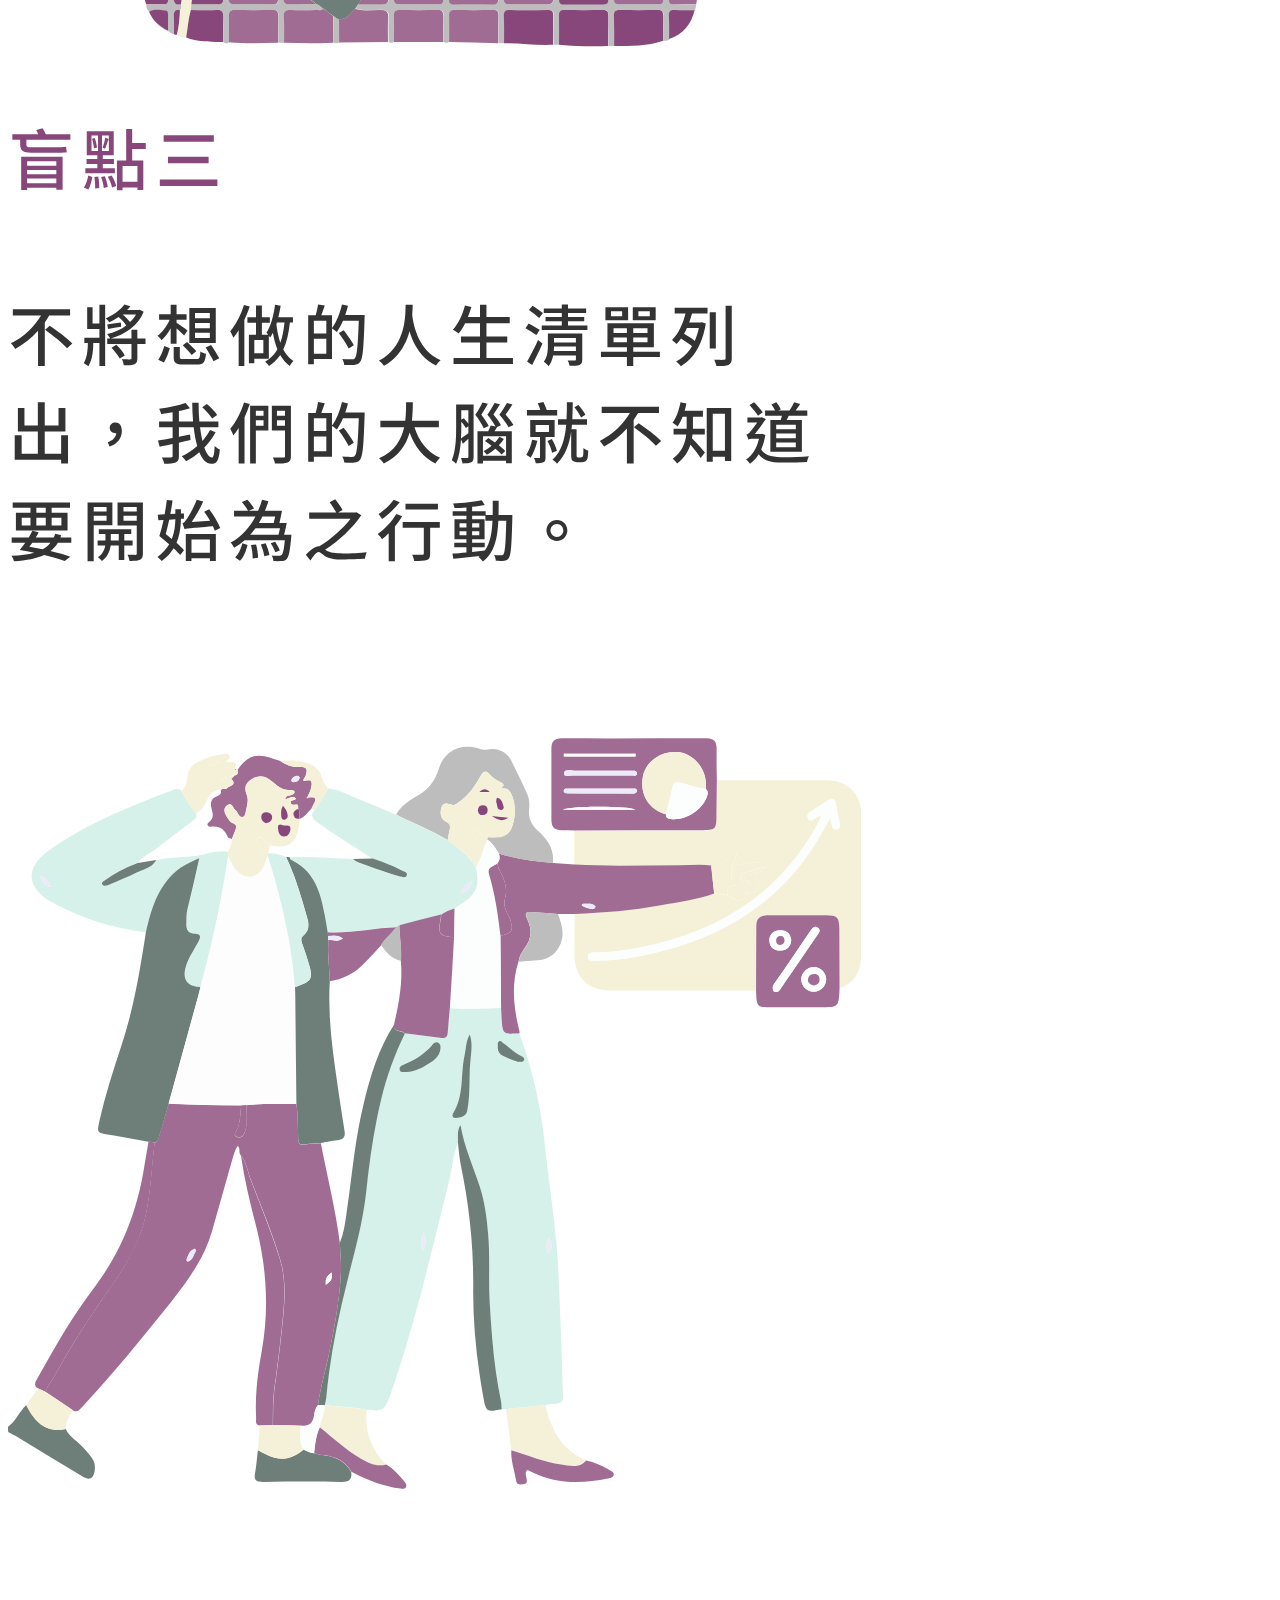
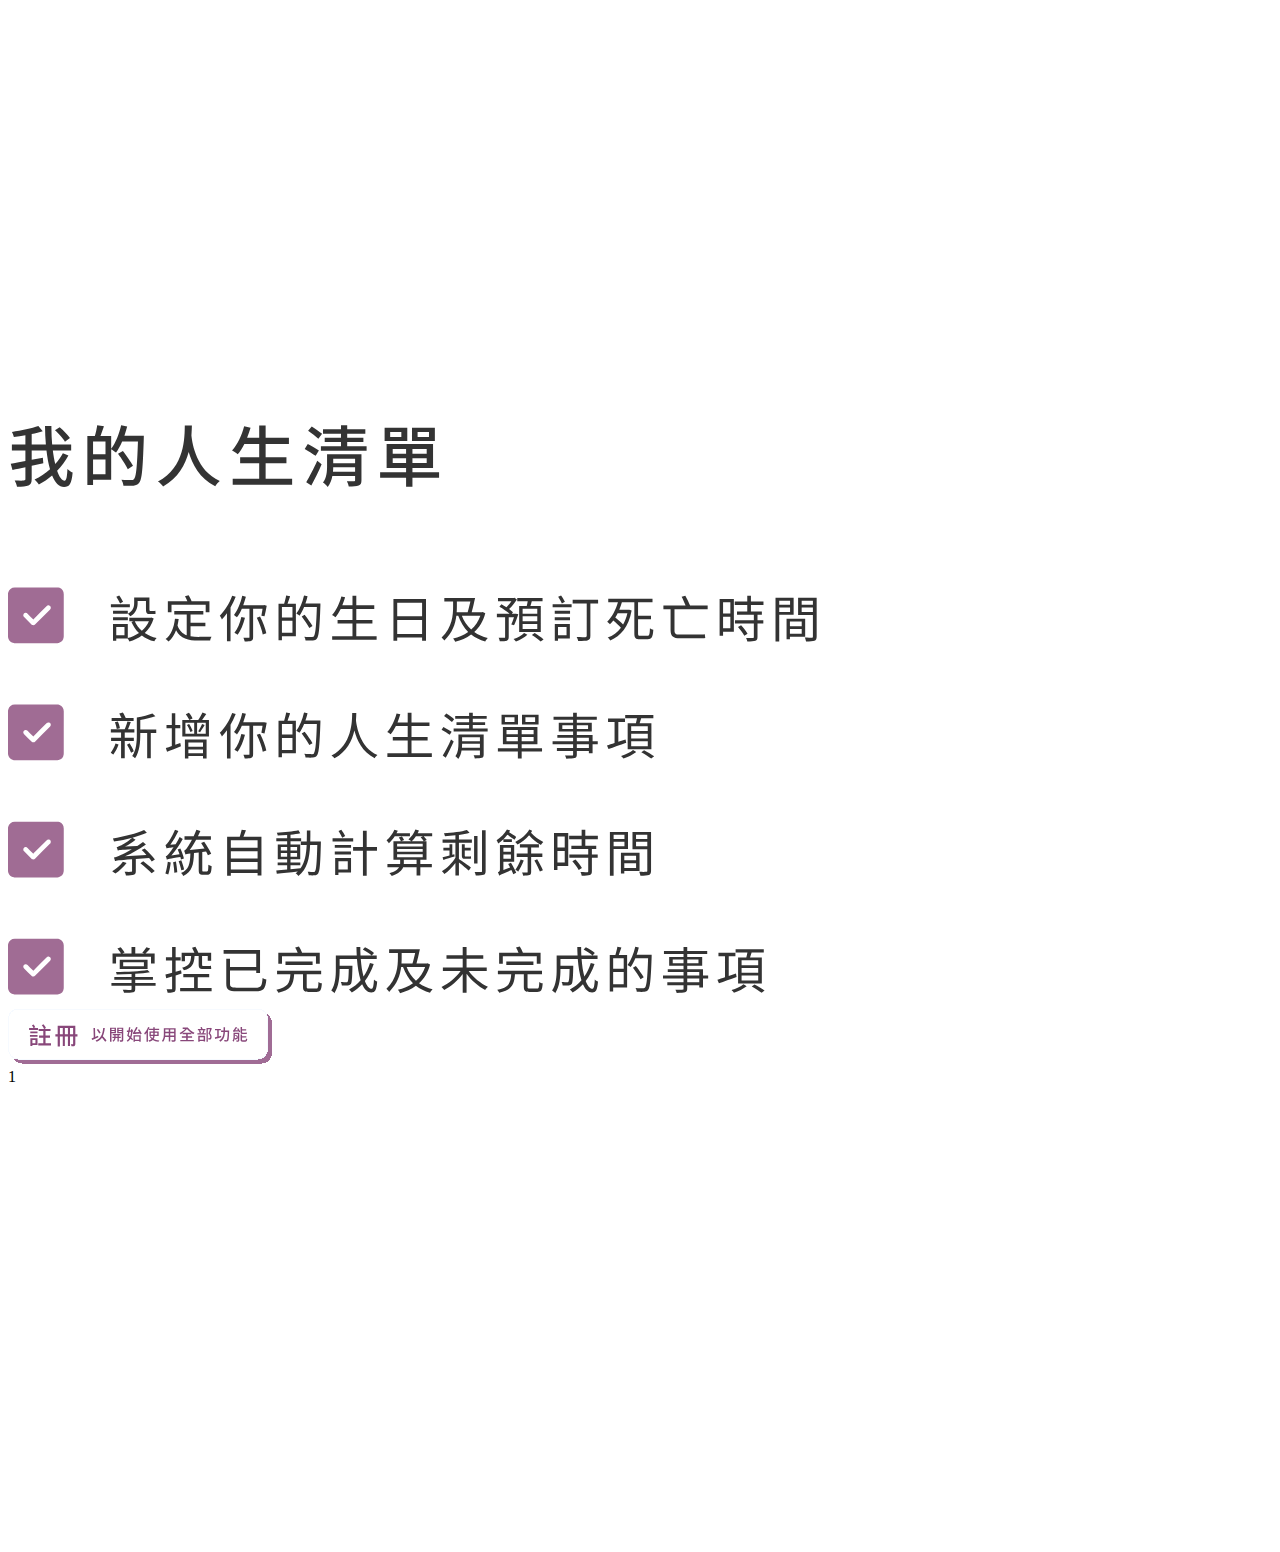
==== commit ad868b79: "Add files via upload" ====
--- a/life counter/index.html
+++ b/life counter/index.html
@@ -18,6 +18,7 @@
     <!-- 導覽列 -->
     <nav class="navbar navbar-expand-lg navbar-light bg-light" style="background-color:#F6FAFF ; height:72px;">
         <div class="container-fluid">
+            <!-- 網站 logo -->
             <a class="navbar-brand" href="#">
                 <svg width="22" height="36" viewBox="0 0 22 36" fill="none" xmlns="http://www.w3.org/2000/svg">
                     <path d="M18.7112 24.5302C16.5273 26.3537 13.8397 27.3441 11.012 27.3441C10.9677 27.3441 10.9234 27.3441 10.8792 27.3441C8.07358 27.3134 5.43215 26.3229 3.2906 24.5321C1.78912 26.369 0.881592 28.7453 0.881592 31.3462C0.881592 37.1622 21.1184 37.1622 21.1184 31.3462C21.1184 28.7453 20.2109 26.3671 18.7112 24.5302Z" fill="#88477A"/>
@@ -25,9 +26,11 @@
                 </svg>
                 人生倒數器ft.人生清單
             </a>
+            <!-- 摺疊漢堡icon -->
             <button class="navbar-toggler" type="button" data-bs-toggle="collapse" data-bs-target="#navbarSupportedContent" aria-controls="navbarSupportedContent" aria-expanded="false" aria-label="Toggle navigation">
                 <span class="navbar-toggler-icon"></span>
             </button>
+            <!-- 導覽列討論區 & 登入按鈕 -->
             <div class="collapse navbar-collapse" id="navbarSupportedContent">
                 <ul class="navbar-nav">
                     <li class="nav-item">
@@ -75,15 +78,618 @@
             </div>
         </div>
     </nav>
+
     <!-- banner 圖 -->
-    <div class="container-fluid mt-0">
+    <div width="100%">
+        <!-- large 裝置 banner -->
+        <svg class = "banner-lg" viewBox="0 0 1920 529" fill="none" xmlns="http://www.w3.org/2000/svg">
+            <rect width="1920" height="529" fill="#D6F1E9"/>
+            <g opacity="0.2">
+            <rect x="146" y="315" width="363" height="129" rx="10" fill="#A06C94"/>
+            <rect x="159.5" y="326.5" width="336" height="106" rx="7.5" stroke="white" stroke-width="5" stroke-linejoin="round"/>
+            <path d="M160.5 397L194.7 376.968C195.208 376.671 195.82 376.612 196.374 376.807L231.525 389.157C232.136 389.372 232.814 389.277 233.344 388.902L279.079 356.507C279.893 355.93 281.009 356.042 281.692 356.77L332.056 410.398C333.126 411.537 335.03 411.064 335.443 409.557L361.874 313.087C362.45 310.981 365.503 311.191 365.786 313.356L374.12 377.257C374.379 379.235 377.057 379.658 377.911 377.854L391.745 348.649C392.348 347.376 394.043 347.109 395.009 348.135L447.624 404.038C448.383 404.844 449.653 404.88 450.457 404.118L535.268 323.669C535.978 322.995 537.073 322.935 537.853 323.527L590.779 363.694C591.707 364.398 593.039 364.163 593.67 363.183L676.241 234.902C676.411 234.638 676.641 234.417 676.913 234.258L996.916 46.9272C997.812 46.4028 998.96 46.6509 999.56 47.4986L1192.42 320.259C1193.2 321.366 1194.83 321.39 1195.65 320.305L1312.74 164.347C1313.58 163.22 1315.3 163.298 1316.04 164.499L1446.09 375.53C1446.61 376.374 1447.68 376.71 1448.59 376.318L1617.21 303.841C1617.71 303.623 1618.29 303.624 1618.79 303.844L1831.92 396.316C1832.83 396.709 1833.89 396.382 1834.41 395.545L1919.5 260" stroke="white" stroke-width="5" stroke-linecap="round" stroke-linejoin="round"/>
+            </g>
+            <rect opacity="0.2" x="368" y="114" width="37" height="37" fill="#A06C94"/>
+            <path opacity="0.2" d="M266 150L303.239 214.5H228.761L266 150Z" fill="white"/>
+            <circle opacity="0.2" cx="1642" cy="111" r="38" fill="#D6F1E9"/>
+            <path d="M1423.47 97.8147C1424.48 99.1123 1425.11 100.45 1425.09 102.216C1424.99 113.156 1425.01 124.095 1424.99 135.034C1424.99 137.15 1425 139.266 1424.98 141.372C1424.95 145.724 1424.34 146.353 1420.01 146.363C1406.43 146.383 1392.86 146.373 1379.28 146.373C1374.59 146.403 1369.9 146.433 1365.22 146.463C1364.81 144.945 1364.15 143.468 1364.4 141.831C1381.09 141.831 1397.78 141.841 1414.47 141.831C1419.28 141.831 1420.48 140.654 1420.49 135.953C1420.51 126.88 1420.5 117.797 1420.49 108.724C1420.49 103.614 1419.3 102.406 1414.09 102.406C1381.45 102.396 1348.82 102.396 1316.18 102.406C1311.32 102.406 1309.91 103.734 1309.87 108.584C1309.8 117.537 1309.81 126.49 1309.86 135.443C1309.89 140.534 1311.23 141.831 1316.28 141.841C1327.12 141.881 1337.95 141.891 1348.79 141.921C1348.73 143.428 1348.67 144.936 1348.61 146.443C1335.9 146.433 1323.18 146.443 1310.47 146.423C1306 146.413 1305.3 145.714 1305.3 141.183C1305.28 128.616 1305.34 116.05 1305.25 103.484C1305.24 101.398 1305.78 99.5914 1306.74 97.8347C1345.65 97.8147 1384.56 97.8147 1423.47 97.8147Z" fill="#A06C94"/>
+            <path d="M1278.16 424.855C1278.66 434.288 1277.29 443.63 1276.88 453.012C1276.81 454.759 1275.78 454.958 1274.4 454.958C1271.05 454.958 1267.7 455.008 1264.35 455.028C1258.77 454.978 1253.19 454.938 1247.61 454.888C1244.99 454.839 1242.38 454.699 1239.76 454.769C1237.87 454.819 1237.17 454.17 1237.08 452.214C1236.34 436.064 1237.37 419.965 1238.46 403.875C1239.03 395.451 1239.57 387.037 1240.09 378.613C1241.03 363.262 1242.32 347.941 1243.74 332.62C1244.84 320.772 1245.52 308.895 1247.51 297.127C1248.63 290.53 1251.69 284.701 1253.89 278.532C1257.63 273.512 1260.66 268.112 1262.76 262.203C1265.03 260.447 1264.63 257.293 1266.4 255.277C1267.14 255.346 1267.89 255.356 1268.62 255.496C1284.42 258.65 1300.28 259.469 1316.21 256.554C1317.62 267.653 1318.14 278.812 1318.75 289.971C1319.7 307.328 1320.9 324.665 1322.22 341.992C1323.36 356.974 1324.93 371.906 1326.28 386.857C1327.76 403.166 1329.63 419.436 1331.26 435.725C1331.79 441.035 1331.98 446.385 1332.53 451.695C1332.74 453.751 1331.76 454.03 1330.2 454.07C1326.59 454.17 1322.97 454.28 1319.36 454.389C1313.84 454.569 1308.33 454.749 1302.81 454.928C1300.82 454.908 1298.84 454.859 1296.85 454.859C1291.35 454.869 1291.11 454.898 1290.54 449.648C1289.78 442.652 1289.44 435.615 1288.92 428.588C1289.54 428.019 1289.49 427.251 1289.51 426.512C1289.74 417.33 1289.42 408.147 1290.14 398.954C1290.92 389.063 1290.78 379.102 1291.05 369.171C1291.07 368.552 1291.17 367.933 1291.19 367.314C1291.62 355.666 1292.47 344.008 1292.26 332.371C1292.17 327.32 1292.06 322.21 1291.75 317.139C1291.64 315.313 1292.25 314.614 1294.22 314.335C1299.4 313.626 1304.38 312.009 1309.24 310.103C1310.38 309.654 1312.35 309.374 1311.72 307.488C1311.12 305.681 1309.56 306.49 1308.22 306.829C1301.12 308.616 1293.97 310.302 1286.65 310.602C1278.04 310.951 1269.59 309.853 1261.45 306.599C1259.69 305.891 1256.52 303.904 1255.54 306.44C1254.7 308.626 1257.77 310.302 1259.95 311.121C1264.71 312.907 1269.56 314.634 1274.65 315.103C1278.1 315.423 1279.57 316.75 1279.05 320.253C1277.51 330.604 1278.06 341.074 1277.77 351.454C1277.13 374.591 1277.55 397.757 1277.58 420.903C1277.6 422.23 1277.15 423.658 1278.16 424.855ZM1279.31 283.044C1277.06 285.28 1277.66 287.575 1277.59 289.711C1277.57 290.33 1277.73 291.029 1278.49 291.089C1279.45 291.159 1279.71 290.38 1279.73 289.631C1279.8 287.615 1280.22 285.559 1279.31 283.044ZM1321.09 366.566C1322.86 364.909 1322.44 363.122 1321.98 361.376C1321.84 360.817 1321.13 360.647 1320.82 361.046C1319.75 362.444 1320.29 364.07 1320.38 365.618C1320.4 365.827 1320.66 366.007 1321.09 366.566ZM1280.22 301.1C1279.29 301.329 1279.06 302.038 1279.25 302.817C1279.51 303.894 1279.86 305.172 1281.25 305.062C1282.19 304.992 1282.02 303.934 1281.95 303.216C1281.86 302.158 1281.4 301.329 1280.22 301.1ZM1282.83 293.873C1282.74 293.195 1282.81 292.217 1281.62 292.097C1280.71 292.007 1280.2 292.616 1280.21 293.424C1280.23 294.402 1280.45 295.52 1281.69 295.62C1282.69 295.69 1282.75 294.792 1282.83 293.873ZM1275.27 369.58C1276.25 366.785 1276.53 365.059 1274.84 362.484C1274.52 365.109 1274.22 366.815 1275.27 369.58Z" fill="#A06C94"/>
+            <path d="M1364.39 141.831C1364.15 143.468 1364.8 144.945 1365.21 146.463C1366.58 155.645 1368.34 164.758 1369.21 174.02C1369.6 178.232 1369.84 182.444 1369.52 186.647C1368.81 195.919 1363.6 201.029 1354.17 201.618C1344.11 202.247 1334.07 202.187 1324.22 199.572C1323.77 199.452 1323.25 199.612 1322.76 199.642C1319.86 196.608 1315.79 195.46 1312.36 193.284C1311.26 192.585 1309.72 190.948 1308.49 192.655C1307.53 193.993 1308.7 195.56 1309.72 196.638C1313.26 200.341 1317.45 203.205 1321.9 205.72C1322.62 206.13 1323.05 205.71 1323.42 205.161C1324.23 206.529 1325.03 207.916 1325.86 209.274C1326.9 210.97 1327.3 212.757 1326.3 214.574C1323.24 220.133 1323.83 226.112 1324.23 232.06C1324.46 235.564 1324.18 238.967 1323.41 242.391C1322.48 246.533 1319.29 248.689 1316.23 251.005C1307.63 253.031 1298.8 252.252 1290.1 252.971C1282.23 253.62 1274.38 252.242 1266.72 250.216C1262.61 247.471 1260.47 243.599 1260.33 238.698C1260.23 235.115 1260.32 231.522 1260.32 227.928C1265.18 227.848 1270.05 227.878 1274.9 227.669C1286.04 227.18 1286.17 227.11 1283.74 216.191C1281.48 206.01 1280.4 195.989 1283.36 185.668C1285.27 179.011 1286.09 172.034 1285.67 165.017C1287.28 164.818 1289.02 165.407 1290.46 164.209C1309.99 161.993 1327.09 170.757 1344.9 176.276C1344.59 178.652 1346.05 180.518 1346.75 182.594C1346.99 183.313 1347.69 183.792 1348.54 183.542C1349.48 183.273 1349.43 182.415 1349.35 181.706C1349.17 180.119 1348.89 178.552 1348.64 176.975C1348.63 166.794 1348.63 156.613 1348.62 146.433C1348.68 144.926 1348.74 143.418 1348.8 141.911C1349.61 140.803 1349.34 139.566 1349.25 138.348C1349.74 136.781 1348.94 134.954 1350.22 133.547C1354.35 133.547 1358.47 133.557 1362.6 133.557C1362.98 135.144 1362.77 136.881 1363.73 138.328C1363.5 139.576 1363.74 140.743 1364.39 141.831ZM1364.64 190.869C1363.22 192.266 1361.8 193.663 1361.97 196.658C1363.91 194.711 1365.1 193.224 1364.64 190.869ZM1271.34 245.984C1269.35 244.168 1269.35 244.168 1266.18 244.936C1268.2 245.665 1269.39 247.022 1271.34 245.984Z" fill="#6E7E78"/>
+            <path d="M1285.67 165.017C1286.09 172.034 1285.27 179.011 1283.36 185.668C1280.4 195.989 1281.48 206.02 1283.74 216.191C1286.16 227.11 1286.04 227.19 1274.9 227.669C1270.04 227.878 1265.18 227.848 1260.32 227.928C1257.2 227.908 1254.08 227.878 1250.96 227.858C1246.74 227.799 1242.52 227.579 1238.31 227.719C1235.32 227.819 1234.5 226.421 1235.04 223.876C1235.78 220.373 1236.88 216.939 1237.48 213.416C1238.18 209.334 1238.85 205.132 1235.95 201.458C1236.06 198.893 1234.78 196.658 1234.2 194.252C1232.09 185.459 1234.94 177.703 1239.75 170.677C1245.35 162.512 1248.97 153.909 1250.12 143.937C1251.36 133.218 1258.61 125.722 1268.28 124.335C1274.08 123.506 1279.76 124.384 1283.57 129.774C1283.5 131.261 1283.57 132.739 1283.02 134.186C1282.6 135.314 1282.63 136.462 1284.3 136.621L1284.31 136.631C1282.76 139.646 1279.59 141.592 1279.65 145.744C1279.72 150.834 1281.67 154.967 1284.25 159.039C1284.23 160.346 1284.44 161.594 1285.1 162.752C1285.07 163.58 1284.93 164.409 1285.67 165.017ZM1241.56 177.095C1239.91 178.771 1239.73 180.568 1239.83 182.405C1239.86 182.914 1240.75 183.143 1240.99 182.704C1241.89 181.107 1242.86 179.46 1241.56 177.095ZM1268.28 127.059C1270.9 127.888 1272.69 127.848 1274.65 125.862C1272.2 125.363 1270.36 125.053 1268.28 127.059Z" fill="#BDBDBD"/>
+            <path d="M1379.29 254.428C1385.63 254.478 1391.97 254.548 1398.31 254.578C1405.25 254.618 1408.28 257.582 1408.39 264.469C1408.41 265.707 1408.46 266.944 1408.49 268.192C1408.46 282.984 1408.44 297.776 1408.41 312.568C1408.39 320.453 1405.48 323.378 1397.65 323.388C1378.85 323.388 1360.04 323.398 1341.24 323.388C1334.28 323.388 1331.39 320.573 1331.39 313.756C1331.37 297.227 1331.37 280.688 1331.39 264.16C1331.4 257.393 1334.14 254.638 1340.84 254.598C1353.65 254.538 1366.47 254.488 1379.29 254.428ZM1395.18 296.488C1396.22 287.496 1395.83 278.483 1395.38 269.5C1395.23 266.465 1392.63 264.489 1389.33 264.559C1385.98 264.639 1383.85 267.094 1383.83 270.807C1383.78 279.361 1383.85 287.905 1383.87 296.459C1383.85 300.431 1383.75 304.413 1383.84 308.386C1383.92 311.939 1386.05 314.255 1389.14 314.425C1392.63 314.624 1395.25 312.738 1395.53 309.085C1395.85 304.903 1396.16 300.661 1395.18 296.488ZM1355.37 300.88C1355.37 291.198 1355.38 281.507 1355.36 271.825C1355.35 267.463 1353.1 264.639 1349.6 264.489C1346.23 264.349 1343.49 267.603 1343.48 271.935C1343.45 280.629 1343.46 289.322 1343.48 298.016C1343.48 298.974 1343.2 300.022 1344.03 300.84C1343.87 303.645 1342.96 306.42 1343.56 309.264C1344.31 312.867 1346.74 314.774 1350.1 314.415C1353.22 314.085 1355.25 311.789 1355.36 308.306C1355.44 305.831 1355.37 303.355 1355.37 300.88ZM1364.34 276.466C1364.31 287.026 1364.23 297.596 1364.25 308.156C1364.26 311.999 1366.7 314.514 1370.07 314.425C1373.31 314.345 1375.6 311.919 1375.61 308.206C1375.65 297.646 1375.57 287.076 1375.54 276.516C1375.55 274.171 1375.75 271.795 1375.52 269.47C1375.22 266.465 1372.47 264.17 1369.54 264.549C1366.59 264.928 1364.42 266.505 1364.29 269.799C1364.21 272.015 1364.32 274.241 1364.34 276.466Z" fill="#A06C94"/>
+            <path d="M1235.93 201.478C1238.83 205.151 1238.16 209.353 1237.46 213.436C1236.86 216.959 1235.76 220.393 1235.02 223.896C1234.49 226.431 1235.3 227.838 1238.29 227.739C1242.5 227.599 1246.72 227.809 1250.94 227.878C1249.11 230.374 1247.29 232.869 1245.47 235.364C1244.22 233.268 1242.08 232.709 1239.92 232.26C1239.35 232.14 1238.61 232.14 1238.31 232.789C1237.99 233.488 1238.54 233.947 1239.06 234.276C1240.71 235.304 1242.16 236.722 1244.21 237.031C1243.84 238.059 1244.6 238.598 1245.16 239.237C1251.57 246.483 1257.24 254.288 1262.77 262.203C1260.68 268.112 1257.64 273.512 1253.9 278.532C1246.77 270.588 1238.51 263.73 1231.65 255.516C1228.94 252.272 1226.28 248.998 1224.15 245.345C1220.3 238.758 1219.89 231.961 1223.42 225.134C1227.5 217.209 1231.21 209.074 1235.93 201.478ZM1226.63 241.063C1226.59 239.017 1226.01 237.271 1223.73 236.023C1223.87 238.488 1224.77 240.025 1226.63 241.063Z" fill="#6E7E78"/>
+            <path d="M1278.16 424.855C1277.15 423.658 1277.6 422.23 1277.6 420.903C1277.57 397.747 1277.15 374.591 1277.79 351.454C1278.08 341.064 1277.52 330.594 1279.07 320.253C1279.59 316.75 1278.12 315.423 1274.67 315.103C1269.58 314.634 1264.73 312.917 1259.97 311.121C1257.79 310.302 1254.72 308.625 1255.56 306.44C1256.54 303.904 1259.71 305.891 1261.47 306.599C1269.6 309.853 1278.05 310.961 1286.67 310.602C1293.98 310.302 1301.14 308.616 1308.24 306.829C1309.58 306.49 1311.14 305.681 1311.74 307.488C1312.37 309.374 1310.4 309.654 1309.26 310.103C1304.4 312.019 1299.42 313.626 1294.24 314.335C1292.27 314.604 1291.66 315.313 1291.77 317.139C1292.08 322.21 1292.18 327.32 1292.28 332.371C1292.49 344.008 1291.64 355.666 1291.21 367.314C1291.19 367.933 1291.08 368.552 1291.07 369.171C1290.8 379.102 1290.94 389.063 1290.16 398.954C1289.44 408.157 1289.76 417.33 1289.53 426.512C1289.51 427.261 1289.56 428.019 1288.94 428.588C1287.83 408.846 1287.94 389.093 1288.1 369.331C1288.23 353.421 1287.42 337.531 1287.27 321.631C1287.26 320.393 1287.02 319.166 1286.9 317.928C1286.76 316.6 1286.52 315.522 1284.72 315.642C1283.07 315.752 1282.69 316.61 1282.6 318.048C1282.21 324.485 1281.59 330.923 1281.36 337.361C1280.46 362.683 1279.68 388.005 1278.83 413.327C1278.68 417.17 1278.38 421.013 1278.16 424.855Z" fill="#88477A"/>
+            <path d="M1302.82 454.918C1308.34 454.739 1313.85 454.559 1319.37 454.379C1320.25 462.424 1325.08 467.754 1331.51 471.986C1329.46 474.122 1327.01 473.573 1324.53 473.094C1316.73 471.587 1309.9 467.604 1302.71 464.56C1302.74 461.346 1302.78 458.132 1302.82 454.918Z" fill="#F5F1D8"/>
+            <path d="M1247.62 454.888C1253.2 454.938 1258.78 454.978 1264.36 455.028C1265.35 462.764 1270.18 467.814 1276.27 471.976C1274.24 474.092 1271.79 473.593 1269.33 473.114C1261.57 471.607 1254.86 467.455 1247.64 464.6C1247.63 461.366 1247.63 458.132 1247.62 454.888Z" fill="#F5F1D8"/>
+            <path d="M1302.7 464.57C1309.9 467.604 1316.72 471.597 1324.52 473.104C1326.99 473.583 1329.45 474.132 1331.5 471.996C1334.62 472.984 1337.42 474.581 1340.02 476.517C1340.79 477.086 1341.93 477.705 1341.65 478.803C1341.32 480.111 1339.95 480.081 1338.87 480.131C1328.38 480.61 1318.17 479.811 1309.16 473.563C1308.78 473.304 1308.3 473.174 1307.89 472.984C1307.07 474.012 1307.56 475.02 1307.45 475.959C1307.33 476.977 1307.91 478.454 1306.1 478.434C1304.76 478.414 1303.15 478.364 1303.14 476.408C1303.11 472.455 1301.67 468.553 1302.7 464.57Z" fill="#88477A"/>
+            <path d="M1247.64 464.61C1254.86 467.465 1261.57 471.627 1269.33 473.124C1271.79 473.603 1274.24 474.102 1276.27 471.986C1279.48 472.755 1282.08 474.681 1284.77 476.428C1285.69 477.017 1286.88 477.715 1286.38 479.023C1286 480.011 1284.78 480.071 1283.79 480.121C1273.09 480.62 1262.7 479.741 1253.6 473.244C1253.33 473.054 1252.95 473.014 1252.59 472.894C1251.77 473.952 1252.29 475.09 1252.18 476.128C1252.08 477.046 1252.51 478.364 1251.01 478.384C1249.67 478.404 1248.09 478.264 1248.02 476.378C1247.87 472.455 1246.73 468.563 1247.64 464.61Z" fill="#88477A"/>
+            <path d="M1266.71 250.216C1274.38 252.252 1282.22 253.63 1290.09 252.971C1298.8 252.252 1307.62 253.021 1316.22 251.005C1316.39 252.851 1316.63 254.698 1316.21 256.544C1300.27 259.459 1284.42 258.64 1268.62 255.486C1267.9 255.346 1267.14 255.336 1266.41 255.267C1266.51 253.59 1266.61 251.903 1266.71 250.216Z" fill="#6E7E78"/>
+            <path d="M1284.29 136.641C1282.62 136.482 1282.59 135.334 1283.01 134.206C1283.56 132.749 1283.49 131.271 1283.56 129.794C1286.13 131.461 1287.57 134.156 1289.6 136.322C1290.15 139.117 1291.08 141.642 1294.11 142.68C1294.53 143.917 1294.95 145.155 1295.37 146.393C1293.55 146.792 1291.73 147.191 1289.22 147.75C1291.89 149.247 1293.71 148.159 1295.55 147.85C1296.13 151.932 1294.52 154.757 1290.57 156.923C1289.21 157.671 1287.44 157.631 1286.46 159.079C1285.72 159.079 1284.98 159.079 1284.24 159.069C1281.66 154.996 1279.71 150.864 1279.64 145.774C1279.58 141.622 1282.75 139.675 1284.3 136.661C1284.55 136.412 1284.8 136.162 1285.05 135.923C1285.38 135.813 1285.72 135.713 1286.05 135.603C1285.98 135.503 1285.85 135.324 1285.85 135.324C1285.57 135.503 1285.3 135.703 1285.03 135.903C1284.78 136.152 1284.53 136.392 1284.29 136.641ZM1284.91 147.86C1286.74 147.65 1287.92 146.722 1287.97 144.846C1288.02 142.989 1286.54 142.241 1285.07 142.171C1283.41 142.101 1282.35 143.388 1282.22 144.965C1282.06 146.722 1283.34 147.511 1284.91 147.86Z" fill="#F5F1D8"/>
+            <path d="M1323.42 205.161C1323.05 205.71 1322.61 206.13 1321.9 205.72C1317.45 203.205 1313.26 200.341 1309.72 196.638C1308.69 195.56 1307.52 194.003 1308.49 192.655C1309.72 190.938 1311.26 192.585 1312.36 193.284C1315.8 195.46 1319.86 196.608 1322.76 199.642C1322.97 201.488 1323.2 203.325 1323.42 205.161Z" fill="#6E7E78"/>
+            <path d="M1348.64 176.975C1348.88 178.552 1349.17 180.129 1349.35 181.706C1349.43 182.414 1349.48 183.273 1348.54 183.542C1347.69 183.792 1347 183.313 1346.75 182.594C1346.05 180.518 1344.59 178.652 1344.9 176.276C1346.14 176.506 1347.39 176.735 1348.64 176.975Z" fill="#6E7E78"/>
+            <path d="M1294.11 142.68C1291.07 141.642 1290.15 139.117 1289.6 136.322C1291.58 136.801 1293.14 137.979 1294.49 139.416C1295.57 140.584 1295.8 141.771 1294.11 142.68Z" fill="#F5F1D8"/>
+            <path d="M1284.24 159.069C1284.98 159.069 1285.72 159.069 1286.46 159.079C1287.24 160.067 1288.02 161.045 1288.8 162.033C1287.77 163.291 1286.35 162.652 1285.09 162.782C1284.43 161.624 1284.22 160.376 1284.24 159.069Z" fill="#F5F1D8"/>
+            <path d="M1285.09 162.782C1286.35 162.652 1287.77 163.291 1288.8 162.033C1289.62 162.552 1290.14 163.311 1290.46 164.209C1289.02 165.407 1287.28 164.818 1285.67 165.017C1284.93 164.409 1285.07 163.58 1285.09 162.782Z" fill="#F5F1D8"/>
+            <path d="M1295.55 147.85C1293.71 148.159 1291.89 149.247 1289.22 147.75C1291.74 147.191 1293.56 146.792 1295.37 146.393C1295.43 146.882 1295.49 147.361 1295.55 147.85Z" fill="#F5F1D8"/>
+            <path d="M1364.39 141.831C1363.74 140.743 1363.5 139.586 1363.71 138.328C1365.2 138.308 1366.7 138.278 1368.19 138.278C1383.39 138.278 1398.59 138.278 1413.78 138.278C1415.63 138.278 1417.55 138.697 1417.5 135.643C1417.36 127.808 1417.4 119.973 1417.48 112.138C1417.51 109.503 1416.44 109.543 1414.55 110.511C1411.12 112.267 1407.58 113.834 1404.2 115.701C1401.75 117.048 1399.43 117.587 1396.81 116.26C1394.79 115.232 1393.24 115.631 1391.67 117.567C1388.62 121.33 1385.24 124.824 1381.94 128.367C1378.59 131.95 1378.55 131.93 1375.18 128.497C1371.39 124.624 1368.06 119.953 1361.6 120.761C1360.22 119.304 1359.32 117.258 1356.97 116.998C1356.56 115.232 1357.54 113.665 1357.72 111.978C1360.03 114.553 1361.5 118.306 1365.92 117.937C1368.72 117.697 1370.61 119.094 1372.32 121.061C1373.63 122.558 1375.19 123.835 1376.47 125.353C1378 127.169 1379.09 126.999 1380.57 125.203C1383.5 121.66 1386.77 118.396 1389.65 114.823C1391.74 112.227 1393.96 111.299 1397.06 112.806C1398.29 113.405 1399.7 114.044 1401.02 113.425C1405.66 111.259 1410.23 108.944 1414.83 106.688C1413.95 106.019 1413.35 105.969 1412.74 105.969C1380.84 105.969 1348.94 105.969 1317.04 105.969C1316.42 105.969 1315.79 105.999 1315.17 105.989C1313.91 105.979 1313.37 106.638 1313.37 107.836C1313.37 115.242 1313.37 122.648 1313.37 130.563C1314.93 129.714 1316.1 129.275 1317.04 128.537C1321.87 124.724 1326.61 123.696 1331.52 128.437C1332.79 129.664 1334.18 129.325 1335.47 128.087C1339.32 124.374 1343.12 120.602 1347.16 117.098C1349.54 115.032 1351.4 112.257 1354.63 111.269C1354.37 113.405 1353.39 115.252 1352.32 117.068C1350.59 118.875 1347.85 119.693 1347.11 122.458C1343.02 124.325 1340.65 128.157 1337.39 130.982C1335.43 132.689 1333.46 134.006 1331.17 131.98C1326.62 127.938 1322.21 128.117 1317.7 131.94C1317.14 132.419 1316.44 132.739 1315.78 133.088C1314.29 133.886 1312.97 134.785 1313.4 136.811C1313.89 139.107 1315.75 138.228 1317.05 138.248C1327.77 138.338 1338.48 138.338 1349.2 138.358C1349.29 139.576 1349.56 140.823 1348.75 141.921C1337.91 141.891 1327.08 141.881 1316.24 141.841C1311.19 141.821 1309.84 140.534 1309.82 135.443C1309.77 126.49 1309.76 117.537 1309.83 108.584C1309.87 103.744 1311.29 102.416 1316.14 102.406C1348.78 102.396 1381.41 102.396 1414.05 102.406C1419.26 102.406 1420.45 103.604 1420.45 108.724C1420.46 117.797 1420.47 126.88 1420.45 135.953C1420.44 140.654 1419.24 141.831 1414.43 141.831C1397.78 141.841 1381.08 141.831 1364.39 141.831Z" fill="#F2F2F2"/>
+            <path d="M1279.31 283.044C1280.22 285.559 1279.8 287.615 1279.73 289.631C1279.71 290.38 1279.45 291.159 1278.49 291.089C1277.73 291.029 1277.57 290.32 1277.59 289.711C1277.65 287.575 1277.06 285.28 1279.31 283.044Z" fill="#F2F2F2"/>
+            <path d="M1321.09 366.566C1320.66 366.007 1320.4 365.827 1320.39 365.628C1320.29 364.08 1319.76 362.444 1320.83 361.056C1321.14 360.647 1321.85 360.827 1321.99 361.386C1322.43 363.122 1322.86 364.909 1321.09 366.566Z" fill="#F2F2F2"/>
+            <path d="M1280.23 301.1C1281.4 301.329 1281.86 302.158 1281.96 303.226C1282.03 303.934 1282.2 304.992 1281.26 305.072C1279.86 305.182 1279.52 303.894 1279.26 302.826C1279.06 302.038 1279.29 301.329 1280.23 301.1Z" fill="#F2F2F2"/>
+            <path d="M1282.83 293.873C1282.75 294.792 1282.69 295.7 1281.7 295.62C1280.45 295.52 1280.24 294.402 1280.22 293.424C1280.2 292.626 1280.72 292.007 1281.63 292.097C1282.81 292.217 1282.74 293.195 1282.83 293.873Z" fill="#F2F2F2"/>
+            <path d="M1275.27 369.58C1274.22 366.815 1274.52 365.109 1274.84 362.483C1276.52 365.059 1276.24 366.785 1275.27 369.58Z" fill="#F2F2F2"/>
+            <path d="M1361.61 120.751C1368.07 119.943 1371.4 124.614 1375.19 128.487C1378.56 131.92 1378.6 131.95 1381.95 128.357C1385.26 124.814 1388.64 121.31 1391.68 117.557C1393.25 115.621 1394.8 115.222 1396.82 116.25C1399.44 117.577 1401.76 117.038 1404.21 115.691C1407.59 113.834 1411.12 112.267 1414.56 110.501C1416.45 109.533 1417.52 109.493 1417.49 112.128C1417.41 119.963 1417.37 127.798 1417.51 135.633C1417.56 138.687 1415.64 138.268 1413.79 138.268C1398.59 138.268 1383.39 138.268 1368.2 138.268C1366.71 138.268 1365.21 138.298 1363.72 138.318C1362.76 136.861 1362.97 135.134 1362.59 133.547C1362.64 132.818 1362.68 132.09 1362.73 131.351C1364.28 127.938 1364.85 124.654 1361.57 121.799C1361.4 121.67 1361.59 121.121 1361.61 120.751Z" fill="#A06C94"/>
+            <path d="M1349.24 138.348C1338.52 138.318 1327.81 138.328 1317.09 138.238C1315.79 138.228 1313.93 139.097 1313.44 136.801C1313.01 134.775 1314.32 133.886 1315.82 133.078C1316.48 132.729 1317.18 132.409 1317.74 131.93C1322.25 128.107 1326.66 127.928 1331.21 131.97C1333.5 133.996 1335.46 132.679 1337.43 130.972C1340.68 128.147 1343.05 124.305 1347.15 122.448C1346.26 123.776 1346.84 124.913 1347.54 126.101C1348.9 128.407 1349.89 130.862 1350.21 133.547C1348.93 134.954 1349.73 136.781 1349.24 138.348Z" fill="#A06C94"/>
+            <path d="M1350.21 133.547C1349.88 130.862 1348.9 128.407 1347.54 126.101C1346.83 124.913 1346.26 123.776 1347.15 122.448C1351.14 124.474 1351.16 124.484 1352.09 119.953C1352.28 119.015 1352.28 118.026 1352.36 117.058C1353.43 115.252 1354.41 113.395 1354.67 111.259L1354.65 111.279C1355.16 111.259 1355.35 110.94 1355.41 110.491L1355.38 110.531C1355.61 110.301 1355.84 110.072 1356.07 109.832C1357.63 109.762 1357.61 110.93 1357.75 111.968C1357.57 113.655 1356.59 115.212 1357 116.988C1355.37 118.975 1357.52 119.843 1358.37 120.801C1359.25 121.789 1359.99 122.937 1360.86 123.806C1363.14 126.061 1361.19 129.105 1362.73 131.351C1362.69 132.08 1362.64 132.818 1362.59 133.547C1358.46 133.547 1354.33 133.547 1350.21 133.547Z" fill="#F5F1D8"/>
+            <path d="M1364.64 190.869C1365.11 193.214 1363.91 194.711 1361.97 196.658C1361.8 193.673 1363.22 192.276 1364.64 190.869Z" fill="#F2F2F2"/>
+            <path d="M1271.34 245.984C1269.4 247.022 1268.21 245.675 1266.18 244.936C1269.34 244.168 1269.34 244.168 1271.34 245.984Z" fill="#6E7E78"/>
+            <path d="M1241.56 177.095C1242.86 179.46 1241.89 181.107 1241 182.694C1240.75 183.133 1239.86 182.904 1239.84 182.395C1239.73 180.578 1239.91 178.771 1241.56 177.095Z" fill="#F2F2F2"/>
+            <path d="M1268.28 127.059C1270.36 125.053 1272.2 125.363 1274.65 125.862C1272.69 127.848 1270.9 127.888 1268.28 127.059Z" fill="#F2F2F2"/>
+            <path d="M1375.55 276.516C1375.58 287.076 1375.66 297.646 1375.62 308.206C1375.61 311.929 1373.32 314.345 1370.08 314.425C1366.7 314.514 1364.26 312.009 1364.26 308.156C1364.24 297.596 1364.31 287.026 1364.35 276.466C1369.1 271.865 1370.86 271.875 1375.55 276.516Z" fill="#BDBDBD"/>
+            <path d="M1344.03 300.83C1343.2 300.022 1343.48 298.974 1343.48 298.006C1343.46 289.312 1343.45 280.619 1343.48 271.925C1343.5 267.603 1346.23 264.339 1349.6 264.479C1353.1 264.629 1355.35 267.453 1355.36 271.815C1355.38 281.497 1355.37 291.188 1355.37 300.87C1351.15 295.67 1347.15 295.66 1344.03 300.83Z" fill="#F2F2F2"/>
+            <path d="M1383.87 296.449C1383.85 287.895 1383.78 279.351 1383.83 270.797C1383.85 267.084 1385.99 264.629 1389.33 264.549C1392.63 264.469 1395.22 266.455 1395.38 269.49C1395.83 278.473 1396.22 287.495 1395.18 296.478C1391.7 291.298 1387.92 291.288 1383.87 296.449Z" fill="#F2F2F2"/>
+            <path d="M1383.87 296.449C1387.92 291.288 1391.71 291.298 1395.18 296.478C1396.16 300.651 1395.85 304.903 1395.53 309.085C1395.25 312.738 1392.63 314.624 1389.14 314.425C1386.05 314.245 1383.92 311.939 1383.84 308.386C1383.75 304.403 1383.85 300.431 1383.87 296.449Z" fill="#6E7E78"/>
+            <path d="M1344.03 300.83C1347.15 295.65 1351.15 295.67 1355.37 300.88C1355.37 303.355 1355.45 305.831 1355.37 308.296C1355.26 311.779 1353.22 314.075 1350.11 314.405C1346.75 314.764 1344.32 312.867 1343.57 309.254C1342.96 306.41 1343.86 303.645 1344.03 300.83Z" fill="#88477A"/>
+            <path d="M1375.55 276.516C1370.86 271.875 1369.1 271.875 1364.34 276.476C1364.32 274.251 1364.21 272.025 1364.3 269.799C1364.44 266.505 1366.6 264.928 1369.55 264.549C1372.48 264.18 1375.23 266.475 1375.53 269.47C1375.76 271.795 1375.56 274.161 1375.55 276.516Z" fill="#F2F2F2"/>
+            <path d="M1473.19 161.245C1473.28 162.722 1473.46 164.209 1473.46 165.686C1473.48 194.142 1473.35 222.598 1473.54 251.045C1473.61 261.864 1467.01 268.551 1456.29 268.262C1440.37 267.833 1424.43 268.172 1408.49 268.172C1408.46 266.934 1408.41 265.697 1408.39 264.449C1408.28 257.562 1405.25 254.598 1398.31 254.558C1391.97 254.518 1385.63 254.458 1379.29 254.408C1379.32 223.367 1379.34 192.316 1379.37 161.275C1410.65 161.285 1441.92 161.265 1473.19 161.245ZM1435.37 212.707C1427.66 214.653 1422.23 221.051 1421.87 228.607C1421.43 237.949 1425.86 245.176 1434.06 247.841C1447.63 252.262 1460.44 241.413 1458.49 227.16C1460.41 226.661 1460.1 225.463 1459.66 223.986C1457.02 215.192 1447.01 208.705 1437.94 209.922C1436.18 210.162 1435.13 210.761 1435.37 212.707ZM1425.72 202.427C1416.87 202.427 1408.02 202.397 1399.17 202.467C1398 202.477 1395.97 201.718 1396.04 203.864C1396.09 205.471 1397.86 205.211 1399.06 205.211C1416.64 205.231 1434.21 205.231 1451.79 205.211C1452.99 205.211 1454.69 205.441 1454.75 203.774C1454.82 201.828 1452.98 202.467 1451.9 202.457C1443.17 202.407 1434.45 202.427 1425.72 202.427ZM1425.34 176.975C1416.51 176.975 1407.68 176.955 1398.85 176.995C1397.84 176.995 1396.13 176.466 1396.07 177.973C1396 179.899 1397.89 179.191 1398.95 179.191C1416.61 179.241 1434.27 179.231 1451.93 179.201C1452.94 179.201 1454.65 179.72 1454.7 178.212C1454.76 176.316 1452.89 177.005 1451.83 176.995C1443 176.955 1434.17 176.975 1425.34 176.975ZM1425.32 191.986C1434.29 191.986 1443.25 192.006 1452.22 191.956C1453.19 191.946 1454.84 192.485 1454.72 190.709C1454.63 189.371 1453.21 189.711 1452.28 189.711C1434.47 189.691 1416.66 189.691 1398.85 189.701C1397.77 189.701 1396.14 189.471 1396.12 190.888C1396.1 192.515 1397.8 191.946 1398.79 191.946C1407.64 192.006 1416.48 191.986 1425.32 191.986ZM1405.35 217.977C1408.08 217.977 1410.81 217.997 1413.55 217.967C1414.56 217.957 1415.72 217.827 1415.67 216.48C1415.63 215.412 1414.61 215.212 1413.71 215.212C1408.49 215.192 1403.28 215.182 1398.06 215.222C1397.05 215.232 1395.88 215.452 1395.97 216.769C1396.06 218.167 1397.32 217.957 1398.28 217.967C1400.63 218.007 1402.99 217.977 1405.35 217.977ZM1405.88 230.703C1405.88 230.693 1405.88 230.683 1405.88 230.673C1408.61 230.673 1411.34 230.693 1414.07 230.663C1414.85 230.653 1415.59 230.314 1415.68 229.445C1415.78 228.517 1415 228.048 1414.28 228.038C1408.7 227.978 1403.11 227.978 1397.53 228.028C1396.62 228.038 1395.78 228.607 1395.94 229.685C1396.07 230.573 1396.91 230.703 1397.68 230.703C1400.42 230.713 1403.15 230.703 1405.88 230.703ZM1405.7 243.439C1405.7 243.429 1405.7 243.429 1405.7 243.419C1408.43 243.419 1411.16 243.429 1413.89 243.419C1414.69 243.419 1415.5 243.159 1415.6 242.321C1415.73 241.303 1414.82 241.203 1414.07 241.203C1408.61 241.183 1403.14 241.183 1397.68 241.203C1396.94 241.203 1396.03 241.253 1395.99 242.221C1395.94 243.469 1397.01 243.429 1397.86 243.439C1400.48 243.459 1403.09 243.439 1405.7 243.439Z" fill="#F5F1D8"/>
+            <path d="M1473.19 161.245C1441.92 161.265 1410.65 161.275 1379.38 161.295C1379.35 156.324 1379.32 151.343 1379.28 146.373C1392.86 146.373 1406.43 146.383 1420.01 146.363C1424.35 146.353 1424.95 145.724 1424.98 141.372C1425 139.256 1424.99 137.15 1424.99 135.034C1435.68 135.074 1446.36 135.114 1457.05 135.154C1467.53 135.204 1473.37 141.063 1473.39 151.583C1473.39 154.807 1473.26 158.031 1473.19 161.245ZM1446.58 147.65C1446.53 144.756 1443.64 142.021 1440.71 142.081C1437.71 142.141 1435.27 144.816 1435.34 147.98C1435.4 151.134 1437.97 153.639 1441.04 153.559C1443.94 153.469 1446.64 150.595 1446.58 147.65ZM1454.8 142.241C1452.76 145.724 1451.03 148.648 1449.33 151.603C1448.43 153.17 1449.33 153.569 1450.71 153.579C1453.44 153.589 1456.16 153.579 1458.89 153.589C1460.25 153.589 1461.19 153.36 1460.23 151.703C1458.51 148.738 1456.82 145.764 1454.8 142.241Z" fill="#88477A"/>
+            <path d="M1458.49 227.17C1453.48 228.497 1448.42 229.685 1443.47 231.202C1440.71 232.051 1439.76 231.122 1439.21 228.527C1438.07 223.227 1436.67 217.977 1435.38 212.697C1435.14 210.751 1436.19 210.152 1437.95 209.922C1447.02 208.705 1457.03 215.192 1459.67 223.986C1460.1 225.473 1460.41 226.671 1458.49 227.17Z" fill="#88477A"/>
+            <path d="M1425.72 202.427C1434.45 202.427 1443.17 202.407 1451.9 202.457C1452.99 202.467 1454.82 201.828 1454.75 203.774C1454.69 205.431 1452.98 205.211 1451.79 205.211C1434.21 205.231 1416.64 205.231 1399.06 205.211C1397.86 205.211 1396.09 205.461 1396.04 203.864C1395.97 201.718 1398 202.477 1399.17 202.467C1408.02 202.397 1416.87 202.427 1425.72 202.427Z" fill="#6E7E78"/>
+            <path d="M1405.35 217.977C1402.99 217.977 1400.63 217.997 1398.27 217.967C1397.32 217.957 1396.05 218.167 1395.96 216.769C1395.88 215.442 1397.04 215.222 1398.05 215.222C1403.27 215.182 1408.48 215.192 1413.7 215.212C1414.59 215.212 1415.61 215.412 1415.66 216.48C1415.72 217.827 1414.55 217.947 1413.54 217.967C1410.81 217.997 1408.08 217.977 1405.35 217.977Z" fill="#6E7E78"/>
+            <path d="M1405.88 230.703C1403.15 230.703 1400.42 230.703 1397.69 230.703C1396.91 230.703 1396.08 230.563 1395.95 229.685C1395.79 228.607 1396.63 228.038 1397.54 228.028C1403.12 227.968 1408.71 227.978 1414.29 228.038C1415.01 228.048 1415.79 228.517 1415.69 229.445C1415.6 230.314 1414.86 230.653 1414.08 230.663C1411.35 230.693 1408.62 230.673 1405.89 230.673C1405.88 230.683 1405.88 230.693 1405.88 230.703Z" fill="#6E7E78"/>
+            <path d="M1446.58 147.65C1446.63 150.605 1443.94 153.469 1441.04 153.559C1437.97 153.649 1435.41 151.134 1435.34 147.98C1435.28 144.816 1437.71 142.141 1440.71 142.081C1443.65 142.021 1446.53 144.756 1446.58 147.65Z" fill="#F2F2F2"/>
+            <path d="M1454.8 142.241C1456.82 145.764 1458.51 148.738 1460.23 151.703C1461.19 153.36 1460.25 153.599 1458.89 153.589C1456.16 153.579 1453.44 153.589 1450.71 153.579C1449.33 153.569 1448.43 153.17 1449.33 151.603C1451.03 148.648 1452.76 145.714 1454.8 142.241Z" fill="#F2F2F2"/>
+            <path d="M1245.47 235.354C1245.05 235.913 1244.63 236.462 1244.2 237.021C1242.16 236.722 1240.71 235.304 1239.05 234.266C1238.53 233.947 1237.99 233.478 1238.3 232.779C1238.6 232.12 1239.34 232.13 1239.91 232.25C1242.08 232.699 1244.22 233.258 1245.47 235.354Z" fill="#6E7E78"/>
+            <path d="M1226.63 241.063C1224.77 240.025 1223.87 238.478 1223.73 236.023C1226.01 237.271 1226.59 239.027 1226.63 241.063Z" fill="#F2F2F2"/>
+            <path d="M1284.91 147.86C1283.34 147.501 1282.06 146.722 1282.22 144.965C1282.36 143.388 1283.41 142.101 1285.07 142.171C1286.54 142.231 1288.01 142.979 1287.97 144.846C1287.92 146.722 1286.74 147.65 1284.91 147.86Z" fill="#F5F1D8"/>
+            <path d="M1285.03 135.903C1285.3 135.703 1285.57 135.513 1285.85 135.324C1285.86 135.324 1285.98 135.503 1286.05 135.603C1285.72 135.713 1285.38 135.813 1285.05 135.923L1285.03 135.903Z" fill="#BDBDBD"/>
+            <path d="M1285.05 135.923C1284.8 136.172 1284.55 136.422 1284.3 136.661L1284.29 136.651C1284.54 136.402 1284.79 136.152 1285.03 135.903C1285.03 135.903 1285.05 135.923 1285.05 135.923Z" fill="#BDBDBD"/>
+            <path d="M1357.74 111.978C1357.59 110.94 1357.61 109.772 1356.06 109.842C1355.83 110.072 1355.6 110.301 1355.37 110.541L1355.4 110.501C1354.89 110.521 1354.61 110.76 1354.64 111.289L1354.66 111.269C1351.44 112.267 1349.57 115.042 1347.19 117.098C1343.15 120.602 1339.35 124.374 1335.5 128.087C1334.21 129.325 1332.82 129.664 1331.55 128.437C1326.64 123.696 1321.9 124.724 1317.07 128.537C1316.13 129.275 1314.96 129.714 1313.4 130.563C1313.4 122.658 1313.4 115.252 1313.4 107.836C1313.4 106.638 1313.94 105.969 1315.2 105.989C1315.82 105.999 1316.45 105.969 1317.07 105.969C1348.97 105.969 1380.87 105.969 1412.77 105.969C1413.37 105.969 1413.98 106.019 1414.86 106.688C1410.26 108.944 1405.69 111.259 1401.05 113.425C1399.74 114.034 1398.32 113.405 1397.09 112.806C1393.98 111.299 1391.77 112.227 1389.68 114.823C1386.8 118.396 1383.53 121.66 1380.6 125.203C1379.12 126.989 1378.03 127.169 1376.5 125.353C1375.22 123.835 1373.66 122.558 1372.35 121.061C1370.63 119.094 1368.74 117.697 1365.95 117.937C1361.52 118.306 1360.05 114.543 1357.74 111.978Z" fill="#A06C94"/>
+            <path d="M1362.72 131.361C1361.18 129.105 1363.13 126.071 1360.85 123.816C1359.98 122.947 1359.24 121.799 1358.36 120.811C1357.5 119.843 1355.36 118.975 1356.99 116.998C1359.34 117.258 1360.24 119.304 1361.62 120.761C1361.6 121.121 1361.41 121.67 1361.57 121.819C1364.85 124.664 1364.27 127.948 1362.72 131.361Z" fill="#F5F1D8"/>
+            <path d="M1352.35 117.058C1352.26 118.026 1352.27 119.005 1352.08 119.953C1351.15 124.484 1351.13 124.484 1347.14 122.448C1347.87 119.693 1350.62 118.875 1352.35 117.058Z" fill="#A06C94"/>
+            <path d="M1354.64 111.289C1354.61 110.76 1354.9 110.521 1355.4 110.501C1355.33 110.94 1355.15 111.269 1354.64 111.289Z" fill="#F2F2F2"/>
+            <path d="M1355.36 110.531C1355.59 110.301 1355.82 110.072 1356.05 109.832C1355.82 110.072 1355.59 110.301 1355.36 110.531Z" fill="#F2F2F2"/>
+            <path d="M544.016 130.232C543.76 131.864 543.392 133.544 542.912 135.272C542.464 137 541.872 138.712 541.136 140.408C541.072 140.504 541.04 140.632 541.04 140.792V168.008C541.04 168.488 540.864 168.888 540.512 169.208C540.192 169.56 539.792 169.736 539.312 169.736C538.832 169.736 538.416 169.56 538.064 169.208C537.744 168.888 537.584 168.488 537.584 168.008V147.608C537.584 147.48 537.536 147.4 537.44 147.368C537.376 147.336 537.312 147.384 537.248 147.512C537.088 147.736 536.912 147.96 536.72 148.184C536.528 148.408 536.352 148.648 536.192 148.904C535.904 149.288 535.504 149.48 534.992 149.48C534.512 149.48 534.096 149.288 533.744 148.904C533.424 148.488 533.264 148.024 533.264 147.512C533.264 146.968 533.44 146.472 533.792 146.024C535.584 143.784 537.008 141.256 538.064 138.44C539.152 135.624 539.952 132.696 540.464 129.656C540.56 129.208 540.752 128.856 541.04 128.6C541.36 128.312 541.728 128.168 542.144 128.168C542.752 128.168 543.232 128.376 543.584 128.792C543.936 129.208 544.08 129.688 544.016 130.232ZM560.624 165.56C560.624 165.752 560.72 165.848 560.912 165.848H572.528C573.008 165.848 573.408 166.008 573.728 166.328C574.08 166.648 574.256 167.048 574.256 167.528C574.256 168.008 574.08 168.408 573.728 168.728C573.408 169.048 573.008 169.208 572.528 169.208H545.12C544.64 169.208 544.24 169.048 543.92 168.728C543.6 168.408 543.44 168.008 543.44 167.528C543.44 167.048 543.6 166.648 543.92 166.328C544.24 166.008 544.64 165.848 545.12 165.848H556.736C556.928 165.848 557.024 165.752 557.024 165.56V163.784C557.024 163.592 556.928 163.496 556.736 163.496H547.712C547.264 163.496 546.88 163.336 546.56 163.016C546.24 162.664 546.08 162.264 546.08 161.816C546.08 161.368 546.24 160.984 546.56 160.664C546.88 160.312 547.264 160.136 547.712 160.136H556.736C556.928 160.136 557.024 160.04 557.024 159.848V158.072C557.024 157.88 556.928 157.784 556.736 157.784H546.56C546.08 157.784 545.664 157.624 545.312 157.304C544.992 156.952 544.832 156.552 544.832 156.104C544.832 155.624 544.992 155.224 545.312 154.904C545.664 154.552 546.08 154.376 546.56 154.376H556.736C556.928 154.376 557.024 154.28 557.024 154.088V152.312C557.024 152.12 556.928 152.024 556.736 152.024H549.536C548.736 152.024 548.048 151.752 547.472 151.208C546.928 150.632 546.656 149.944 546.656 149.144V145.592C546.656 144.792 546.928 144.12 547.472 143.576C548.048 143 548.736 142.712 549.536 142.712H556.736C556.928 142.712 557.024 142.616 557.024 142.424V140.888C557.024 140.696 556.928 140.6 556.736 140.6H554.192C553.392 140.6 552.704 140.328 552.128 139.784C551.584 139.208 551.312 138.52 551.312 137.72V135.368C551.312 135.176 551.216 135.08 551.024 135.08H545.504C545.024 135.08 544.608 134.92 544.256 134.6C543.936 134.248 543.776 133.832 543.776 133.352C543.776 132.904 543.936 132.52 544.256 132.2C544.608 131.848 545.024 131.672 545.504 131.672H551.024C551.216 131.672 551.312 131.576 551.312 131.384V129.944C551.312 129.464 551.488 129.048 551.84 128.696C552.192 128.344 552.608 128.168 553.088 128.168C553.568 128.168 553.984 128.344 554.336 128.696C554.688 129.048 554.864 129.464 554.864 129.944V131.384C554.864 131.576 554.96 131.672 555.152 131.672H562.544C562.736 131.672 562.832 131.576 562.832 131.384V129.944C562.832 129.464 562.992 129.048 563.312 128.696C563.664 128.344 564.08 128.168 564.56 128.168C565.072 128.168 565.488 128.344 565.808 128.696C566.16 129.048 566.336 129.464 566.336 129.944V131.384C566.336 131.576 566.432 131.672 566.624 131.672H572.192C572.64 131.672 573.024 131.848 573.344 132.2C573.696 132.52 573.872 132.904 573.872 133.352C573.872 133.832 573.696 134.248 573.344 134.6C573.024 134.92 572.64 135.08 572.192 135.08H566.624C566.432 135.08 566.336 135.176 566.336 135.368V137.72C566.336 138.52 566.048 139.208 565.472 139.784C564.928 140.328 564.256 140.6 563.456 140.6H560.912C560.72 140.6 560.624 140.696 560.624 140.888V142.424C560.624 142.616 560.72 142.712 560.912 142.712H568.112C568.912 142.712 569.584 143 570.128 143.576C570.704 144.12 570.992 144.792 570.992 145.592V149.144C570.992 149.944 570.704 150.632 570.128 151.208C569.584 151.752 568.912 152.024 568.112 152.024H560.912C560.72 152.024 560.624 152.12 560.624 152.312V154.088C560.624 154.28 560.72 154.376 560.912 154.376H571.136C571.584 154.376 571.968 154.552 572.288 154.904C572.64 155.224 572.816 155.624 572.816 156.104C572.816 156.552 572.64 156.952 572.288 157.304C571.968 157.624 571.584 157.784 571.136 157.784H560.912C560.72 157.784 560.624 157.88 560.624 158.072V159.848C560.624 160.04 560.72 160.136 560.912 160.136H569.936C570.384 160.136 570.768 160.312 571.088 160.664C571.44 160.984 571.616 161.368 571.616 161.816C571.616 162.264 571.44 162.664 571.088 163.016C570.768 163.336 570.384 163.496 569.936 163.496H560.912C560.72 163.496 560.624 163.592 560.624 163.784V165.56ZM562.832 135.368C562.832 135.176 562.736 135.08 562.544 135.08H555.152C554.96 135.08 554.864 135.176 554.864 135.368V137.144C554.864 137.336 554.96 137.432 555.152 137.432H562.544C562.736 137.432 562.832 137.336 562.832 137.144V135.368ZM550.496 145.928C550.304 145.928 550.208 146.024 550.208 146.216V148.568C550.208 148.76 550.304 148.856 550.496 148.856H556.736C556.928 148.856 557.024 148.76 557.024 148.568V146.216C557.024 146.024 556.928 145.928 556.736 145.928H550.496ZM567.2 148.856C567.392 148.856 567.488 148.76 567.488 148.568V146.216C567.488 146.024 567.392 145.928 567.2 145.928H560.912C560.72 145.928 560.624 146.024 560.624 146.216V148.568C560.624 148.76 560.72 148.856 560.912 148.856H567.2ZM602.624 145.928H596.96C596.768 145.928 596.672 146.024 596.672 146.216V161.384C596.672 161.608 596.784 161.688 597.008 161.624C597.904 161.368 598.768 161.096 599.6 160.808C600.464 160.488 601.264 160.184 602 159.896C602.192 159.8 602.416 159.752 602.672 159.752C603.088 159.752 603.472 159.912 603.824 160.232C604.176 160.52 604.352 160.936 604.352 161.48C604.352 161.896 604.24 162.28 604.016 162.632C603.792 162.952 603.488 163.192 603.104 163.352C601.056 164.152 598.832 164.888 596.432 165.56C594.064 166.232 591.744 166.824 589.472 167.336C587.232 167.848 585.248 168.248 583.52 168.536C582.976 168.6 582.48 168.456 582.032 168.104C581.616 167.752 581.408 167.272 581.408 166.664C581.408 166.248 581.552 165.88 581.84 165.56C582.128 165.24 582.496 165.048 582.944 164.984C583.36 164.92 583.792 164.856 584.24 164.792C584.72 164.696 585.2 164.6 585.68 164.504C585.84 164.44 585.92 164.328 585.92 164.168V142.616C585.92 142.136 586.08 141.736 586.4 141.416C586.752 141.064 587.168 140.888 587.648 140.888C588.16 140.888 588.576 141.064 588.896 141.416C589.248 141.736 589.424 142.136 589.424 142.616V163.352C589.424 163.576 589.536 163.656 589.76 163.592C590.272 163.464 590.784 163.336 591.296 163.208C591.84 163.08 592.368 162.952 592.88 162.824C593.04 162.76 593.12 162.664 593.12 162.536V130.472C593.12 129.96 593.296 129.544 593.648 129.224C594 128.872 594.416 128.696 594.896 128.696C595.376 128.696 595.792 128.872 596.144 129.224C596.496 129.544 596.672 129.96 596.672 130.472V142.184C596.672 142.376 596.768 142.472 596.96 142.472H602.624C603.104 142.472 603.52 142.648 603.872 143C604.224 143.32 604.4 143.72 604.4 144.2C604.4 144.68 604.224 145.096 603.872 145.448C603.52 145.768 603.104 145.928 602.624 145.928ZM622.256 163.352C622.608 163.704 622.784 164.152 622.784 164.696C622.784 165.208 622.608 165.64 622.256 165.992C620.944 167.272 619.6 168.152 618.224 168.632C616.88 169.112 615.232 169.352 613.28 169.352C608.288 169.352 605.792 167.048 605.792 162.44V130.472C605.792 129.992 605.952 129.576 606.272 129.224C606.624 128.872 607.056 128.696 607.568 128.696C608.048 128.696 608.448 128.872 608.768 129.224C609.12 129.576 609.296 129.992 609.296 130.472V145.016C609.296 145.272 609.408 145.352 609.632 145.256C611.104 144.616 612.64 143.8 614.24 142.808C615.872 141.784 617.424 140.664 618.896 139.448C619.152 139.224 619.472 139.112 619.856 139.112C620.432 139.112 620.848 139.368 621.104 139.88C621.264 140.264 621.344 140.6 621.344 140.888C621.344 141.688 621.04 142.312 620.432 142.76C618.768 144.04 616.976 145.24 615.056 146.36C613.168 147.448 611.328 148.344 609.536 149.048C609.376 149.08 609.296 149.192 609.296 149.384V162.44C609.296 163.56 609.536 164.408 610.016 164.984C610.528 165.528 611.616 165.8 613.28 165.8C614.688 165.8 615.856 165.656 616.784 165.368C617.712 165.048 618.72 164.36 619.808 163.304C620.224 162.952 620.64 162.776 621.056 162.776C621.568 162.776 621.968 162.968 622.256 163.352ZM667.616 150.872H632.384C631.872 150.872 631.44 150.696 631.088 150.344C630.736 149.992 630.56 149.56 630.56 149.048C630.56 148.536 630.736 148.104 631.088 147.752C631.44 147.4 631.872 147.224 632.384 147.224H667.616C668.128 147.224 668.56 147.4 668.912 147.752C669.264 148.104 669.44 148.536 669.44 149.048C669.44 149.56 669.264 149.992 668.912 150.344C668.56 150.696 668.128 150.872 667.616 150.872ZM687.92 145.4C687.728 145.112 687.632 144.776 687.632 144.392C687.632 143.688 687.904 143.144 688.448 142.76C689.952 141.48 691.216 140.088 692.24 138.584C693.296 137.08 694.128 135.56 694.736 134.024C695.376 132.488 695.84 131.048 696.128 129.704C696.224 129.256 696.432 128.888 696.752 128.6C697.104 128.312 697.488 128.168 697.904 128.168C698.512 128.168 698.992 128.392 699.344 128.84C699.696 129.256 699.84 129.736 699.776 130.28C699.456 131.848 698.976 133.432 698.336 135.032C698.24 135.256 698.32 135.368 698.576 135.368H714.416C715.216 135.368 715.872 135.656 716.384 136.232C716.928 136.776 717.12 137.432 716.96 138.2C716.736 139.512 716.384 140.792 715.904 142.04C715.456 143.256 714.912 144.552 714.272 145.928C713.856 146.76 713.184 147.176 712.256 147.176C711.744 147.176 711.328 147.016 711.008 146.696C710.688 146.344 710.528 145.96 710.528 145.544C710.528 145.192 710.608 144.904 710.768 144.68C711.312 143.752 711.76 142.84 712.112 141.944C712.464 141.016 712.752 140.104 712.976 139.208C712.976 138.984 712.88 138.872 712.688 138.872H696.608C696.416 138.872 696.304 138.936 696.272 139.064C695.472 140.312 694.576 141.512 693.584 142.664C692.624 143.816 691.552 144.872 690.368 145.832C690.112 146.056 689.776 146.168 689.36 146.168C688.752 146.168 688.272 145.912 687.92 145.4ZM679.52 135.896C679.104 135.768 678.768 135.544 678.512 135.224C678.256 134.904 678.128 134.536 678.128 134.12C678.128 133.608 678.304 133.176 678.656 132.824C679.04 132.472 679.472 132.296 679.952 132.296C680.016 132.296 680.096 132.296 680.192 132.296C680.288 132.296 680.368 132.312 680.432 132.344C681.776 132.76 683.136 133.272 684.512 133.88C685.92 134.488 687.136 135.096 688.16 135.704C688.512 135.896 688.784 136.168 688.976 136.52C689.168 136.872 689.264 137.24 689.264 137.624C689.264 138.168 689.104 138.616 688.784 138.968C688.464 139.288 688.096 139.448 687.68 139.448C687.424 139.448 687.168 139.368 686.912 139.208C685.92 138.6 684.736 137.992 683.36 137.384C682.016 136.744 680.736 136.248 679.52 135.896ZM717.584 166.088C717.936 166.248 718.224 166.488 718.448 166.808C718.704 167.128 718.832 167.48 718.832 167.864C718.832 168.376 718.656 168.792 718.304 169.112C717.984 169.464 717.6 169.64 717.152 169.64C717.056 169.64 716.96 169.624 716.864 169.592C716.8 169.592 716.72 169.576 716.624 169.544C715.6 169.16 714.432 168.6 713.12 167.864C711.84 167.128 710.512 166.2 709.136 165.08C707.792 163.96 706.512 162.648 705.296 161.144C704.08 159.64 703.04 157.944 702.176 156.056C702.144 155.928 702.08 155.864 701.984 155.864C701.92 155.864 701.856 155.928 701.792 156.056C700.544 158.936 698.688 161.544 696.224 163.88C693.792 166.184 690.864 168.024 687.44 169.4C687.344 169.432 687.248 169.448 687.152 169.448C687.056 169.48 686.96 169.496 686.864 169.496C686.448 169.496 686.048 169.336 685.664 169.016C685.312 168.696 685.136 168.264 685.136 167.72C685.136 166.856 685.568 166.264 686.432 165.944C688.992 164.888 691.28 163.48 693.296 161.72C695.344 159.928 696.96 157.832 698.144 155.432C699.328 153.032 699.92 150.392 699.92 147.512V144.248C699.92 143.736 700.096 143.304 700.448 142.952C700.8 142.6 701.232 142.424 701.744 142.424C702.256 142.424 702.688 142.6 703.04 142.952C703.392 143.304 703.568 143.736 703.568 144.248V148.232C703.568 148.264 703.568 148.328 703.568 148.424C703.568 148.488 703.584 148.568 703.616 148.664C704.16 151.672 705.136 154.328 706.544 156.632C707.952 158.904 709.616 160.824 711.536 162.392C713.488 163.96 715.504 165.192 717.584 166.088ZM686.048 149.864C686.624 149.864 687.072 150.056 687.392 150.44C687.744 150.824 687.92 151.272 687.92 151.784C687.92 151.848 687.92 151.928 687.92 152.024C687.92 152.12 687.904 152.2 687.872 152.264C687.328 154.088 686.56 156.216 685.568 158.648C684.608 161.048 683.392 163.432 681.92 165.8C681.568 166.408 681.024 166.712 680.288 166.712C679.968 166.712 679.632 166.616 679.28 166.424C678.672 166.104 678.368 165.592 678.368 164.888C678.368 164.536 678.464 164.216 678.656 163.928C679.968 161.848 681.104 159.688 682.064 157.448C683.056 155.208 683.808 153.128 684.32 151.208C684.416 150.792 684.624 150.472 684.944 150.248C685.264 149.992 685.632 149.864 686.048 149.864ZM735.92 134.936C735.824 135.16 735.904 135.272 736.16 135.272H739.088C739.888 135.272 740.56 135.56 741.104 136.136C741.68 136.68 741.968 137.352 741.968 138.152V161.24C741.968 162.04 741.68 162.728 741.104 163.304C740.56 163.848 739.888 164.12 739.088 164.12H730.256C729.456 164.12 728.768 163.848 728.192 163.304C727.648 162.728 727.376 162.04 727.376 161.24V138.152C727.376 137.352 727.648 136.68 728.192 136.136C728.768 135.56 729.456 135.272 730.256 135.272H731.504C731.696 135.272 731.808 135.208 731.84 135.08C732.32 134.28 732.736 133.416 733.088 132.488C733.44 131.528 733.728 130.584 733.952 129.656C734.048 129.208 734.256 128.856 734.576 128.6C734.928 128.312 735.312 128.168 735.728 128.168C736.304 128.168 736.768 128.376 737.12 128.792C737.472 129.208 737.6 129.688 737.504 130.232C737.312 131.064 737.088 131.88 736.832 132.68C736.576 133.48 736.272 134.232 735.92 134.936ZM750.944 135.224C750.848 135.448 750.912 135.56 751.136 135.56H762.512C763.312 135.56 763.984 135.848 764.528 136.424C765.104 136.968 765.392 137.656 765.392 138.488C765.392 141.624 765.376 144.296 765.344 146.504C765.344 148.712 765.296 150.664 765.2 152.36C765.104 154.056 764.976 155.688 764.816 157.256C764.656 158.792 764.432 160.456 764.144 162.248C763.728 165 762.672 166.936 760.976 168.056C759.28 169.176 756.896 169.672 753.824 169.544C753.376 169.544 752.992 169.368 752.672 169.016C752.384 168.664 752.24 168.28 752.24 167.864C752.24 167.32 752.432 166.872 752.816 166.52C753.232 166.168 753.696 166.008 754.208 166.04C756.384 166.136 757.936 165.864 758.864 165.224C759.792 164.552 760.384 163.384 760.64 161.72C760.896 160.024 761.104 158.44 761.264 156.968C761.424 155.496 761.536 153.96 761.6 152.36C761.696 150.728 761.76 148.888 761.792 146.84C761.824 144.76 761.84 142.28 761.84 139.4C761.84 139.208 761.744 139.112 761.552 139.112H749.312C749.12 139.112 749.008 139.176 748.976 139.304C748.464 140.232 747.92 141.112 747.344 141.944C746.8 142.744 746.208 143.512 745.568 144.248C745.408 144.44 745.216 144.584 744.992 144.68C744.768 144.744 744.544 144.776 744.32 144.776C743.744 144.776 743.296 144.568 742.976 144.152C742.656 143.832 742.496 143.4 742.496 142.856C742.496 142.28 742.688 141.784 743.072 141.368C744.48 139.864 745.68 138.104 746.672 136.088C747.664 134.04 748.416 131.896 748.928 129.656C749.024 129.208 749.232 128.856 749.552 128.6C749.872 128.344 750.24 128.216 750.656 128.216C751.2 128.216 751.632 128.392 751.952 128.744C752.304 129.096 752.48 129.512 752.48 129.992C752.48 130.184 752.464 130.328 752.432 130.424C752.272 131.224 752.064 132.024 751.808 132.824C751.552 133.624 751.264 134.424 750.944 135.224ZM738.224 146.6C738.416 146.6 738.512 146.504 738.512 146.312V138.92C738.512 138.728 738.416 138.632 738.224 138.632H731.072C730.88 138.632 730.784 138.728 730.784 138.92V146.312C730.784 146.504 730.88 146.6 731.072 146.6H738.224ZM753.68 158.744C753.328 158.744 752.992 158.616 752.672 158.36C752.384 158.104 752.208 157.784 752.144 157.4C751.728 155.704 751.12 153.992 750.32 152.264C749.52 150.536 748.752 149.08 748.016 147.896C747.824 147.608 747.728 147.288 747.728 146.936C747.728 146.232 748.016 145.736 748.592 145.448C748.976 145.288 749.312 145.208 749.6 145.208C750.4 145.208 750.976 145.528 751.328 146.168C751.808 146.968 752.304 147.96 752.816 149.144C753.36 150.296 753.872 151.512 754.352 152.792C754.832 154.04 755.216 155.224 755.504 156.344C755.536 156.44 755.552 156.536 755.552 156.632C755.584 156.696 755.6 156.776 755.6 156.872C755.6 157.352 755.408 157.784 755.024 158.168C754.672 158.552 754.224 158.744 753.68 158.744ZM731.072 149.864C730.88 149.864 730.784 149.96 730.784 150.152V160.52C730.784 160.712 730.88 160.808 731.072 160.808H738.224C738.416 160.808 738.512 160.712 738.512 160.52V150.152C738.512 149.96 738.416 149.864 738.224 149.864H731.072ZM813.584 165.896C814.256 166.312 814.592 166.888 814.592 167.624C814.592 168.2 814.416 168.648 814.064 168.968C813.744 169.32 813.36 169.496 812.912 169.496C812.624 169.496 812.352 169.416 812.096 169.256C810.368 168.264 808.624 167.016 806.864 165.512C805.136 164.008 803.472 162.344 801.872 160.52C800.304 158.696 798.864 156.808 797.552 154.856C796.272 152.872 795.2 150.904 794.336 148.952C794.304 148.856 794.24 148.808 794.144 148.808C794.08 148.808 794.016 148.872 793.952 149C792.896 151.688 791.44 154.312 789.584 156.872C787.76 159.432 785.68 161.784 783.344 163.928C781.008 166.04 778.544 167.8 775.952 169.208C775.696 169.368 775.424 169.448 775.136 169.448C774.4 169.448 773.872 169.096 773.552 168.392C773.52 168.264 773.472 168.136 773.408 168.008C773.376 167.88 773.36 167.752 773.36 167.624C773.36 166.856 773.712 166.248 774.416 165.8C776.688 164.456 778.88 162.84 780.992 160.952C783.104 159.032 784.992 156.936 786.656 154.664C788.32 152.392 789.632 150.04 790.592 147.608C791.584 145.176 792.08 142.76 792.08 140.36V130.952C792.08 130.44 792.256 130.008 792.608 129.656C792.96 129.304 793.392 129.128 793.904 129.128C794.416 129.128 794.848 129.304 795.2 129.656C795.552 130.008 795.728 130.44 795.728 130.952V140.696C795.728 140.728 795.728 140.792 795.728 140.888C795.728 140.952 795.744 141.032 795.776 141.128C796.352 144.008 797.264 146.712 798.512 149.24C799.792 151.768 801.264 154.088 802.928 156.2C804.592 158.312 806.336 160.184 808.16 161.816C810.016 163.416 811.824 164.776 813.584 165.896ZM843.92 164.6C843.92 164.792 844.016 164.888 844.208 164.888H859.904C860.384 164.888 860.8 165.064 861.152 165.416C861.504 165.736 861.68 166.152 861.68 166.664C861.68 167.144 861.504 167.56 861.152 167.912C860.8 168.264 860.384 168.44 859.904 168.44H824.096C823.616 168.44 823.2 168.264 822.848 167.912C822.496 167.56 822.32 167.144 822.32 166.664C822.32 166.152 822.496 165.736 822.848 165.416C823.2 165.064 823.616 164.888 824.096 164.888H839.984C840.176 164.888 840.272 164.792 840.272 164.6V154.568C840.272 154.376 840.176 154.28 839.984 154.28H829.856C829.376 154.28 828.96 154.12 828.608 153.8C828.256 153.448 828.08 153.016 828.08 152.504C828.08 152.024 828.256 151.608 828.608 151.256C828.96 150.904 829.376 150.728 829.856 150.728H839.984C840.176 150.728 840.272 150.632 840.272 150.44V141.56C840.272 141.368 840.176 141.272 839.984 141.272H830C829.808 141.272 829.696 141.336 829.664 141.464C828.96 142.616 828.208 143.72 827.408 144.776C826.608 145.8 825.744 146.76 824.816 147.656C824.496 147.944 824.128 148.088 823.712 148.088C823.136 148.088 822.672 147.848 822.32 147.368C822.064 147.08 821.936 146.712 821.936 146.264C821.936 145.688 822.144 145.192 822.56 144.776C824.576 142.792 826.208 140.552 827.456 138.056C828.736 135.528 829.616 133.112 830.096 130.808C830.192 130.36 830.4 130.008 830.72 129.752C831.04 129.496 831.392 129.368 831.776 129.368C832.352 129.368 832.816 129.56 833.168 129.944C833.552 130.296 833.744 130.728 833.744 131.24C833.744 131.432 833.728 131.576 833.696 131.672C833.472 132.568 833.2 133.496 832.88 134.456C832.592 135.384 832.224 136.36 831.776 137.384C831.68 137.608 831.76 137.72 832.016 137.72H839.984C840.176 137.72 840.272 137.624 840.272 137.432V130.328C840.272 129.816 840.448 129.384 840.8 129.032C841.152 128.68 841.584 128.504 842.096 128.504C842.608 128.504 843.04 128.68 843.392 129.032C843.744 129.384 843.92 129.816 843.92 130.328V137.432C843.92 137.624 844.016 137.72 844.208 137.72H856.448C856.928 137.72 857.344 137.896 857.696 138.248C858.048 138.6 858.224 139.016 858.224 139.496C858.224 140.008 858.048 140.44 857.696 140.792C857.344 141.112 856.928 141.272 856.448 141.272H844.208C844.016 141.272 843.92 141.368 843.92 141.56V150.44C843.92 150.632 844.016 150.728 844.208 150.728H854.144C854.624 150.728 855.04 150.904 855.392 151.256C855.744 151.608 855.92 152.024 855.92 152.504C855.92 153.016 855.744 153.448 855.392 153.8C855.04 154.12 854.624 154.28 854.144 154.28H844.208C844.016 154.28 843.92 154.376 843.92 154.568V164.6ZM891.008 143.048C890.88 143.176 890.88 143.304 891.008 143.432C891.264 143.784 891.392 144.168 891.392 144.584V167.816C891.392 168.296 891.216 168.712 890.864 169.064C890.512 169.416 890.08 169.592 889.568 169.592C889.056 169.592 888.624 169.416 888.272 169.064C887.92 168.712 887.744 168.296 887.744 167.816V146.888C887.744 146.76 887.696 146.68 887.6 146.648C887.536 146.616 887.472 146.648 887.408 146.744C882.992 150.936 878.016 154.36 872.48 157.016C872.256 157.112 872.032 157.16 871.808 157.16C871.392 157.16 871.008 157.016 870.656 156.728C870.336 156.408 870.176 155.992 870.176 155.48C870.176 155.128 870.272 154.808 870.464 154.52C870.656 154.2 870.912 153.976 871.232 153.848C874.272 152.408 877.184 150.616 879.968 148.472C882.784 146.296 885.328 143.976 887.6 141.512C889.904 139.016 891.808 136.584 893.312 134.216C893.44 133.992 893.36 133.88 893.072 133.88H872.336C871.856 133.88 871.44 133.704 871.088 133.352C870.736 133 870.56 132.584 870.56 132.104C870.56 131.624 870.736 131.208 871.088 130.856C871.44 130.504 871.856 130.328 872.336 130.328H907.664C908.144 130.328 908.544 130.504 908.864 130.856C909.216 131.208 909.392 131.624 909.392 132.104C909.392 132.584 909.216 133 908.864 133.352C908.544 133.704 908.144 133.88 907.664 133.88H897.824C897.632 133.88 897.52 133.944 897.488 134.072C896.592 135.64 895.6 137.176 894.512 138.68C893.424 140.184 892.256 141.64 891.008 143.048ZM908.48 154.136C909.408 154.488 909.872 155.128 909.872 156.056C909.872 156.568 909.696 157 909.344 157.352C908.992 157.672 908.592 157.832 908.144 157.832C908.048 157.832 907.952 157.832 907.856 157.832C907.76 157.8 907.664 157.768 907.568 157.736C906.288 157.224 904.864 156.552 903.296 155.72C901.728 154.888 900.16 153.96 898.592 152.936C897.024 151.912 895.6 150.888 894.32 149.864C893.904 149.544 893.696 149.08 893.696 148.472C893.696 147.992 893.84 147.592 894.128 147.272C894.512 146.888 894.96 146.696 895.472 146.696C895.984 146.696 896.4 146.84 896.72 147.128C898.512 148.632 900.416 150.008 902.432 151.256C904.48 152.472 906.496 153.432 908.48 154.136ZM930.08 141.896C930.016 141.8 929.936 141.768 929.84 141.8C929.776 141.832 929.744 141.912 929.744 142.04V151.304C929.744 151.784 929.568 152.2 929.216 152.552C928.896 152.872 928.496 153.032 928.016 153.032C927.536 153.032 927.12 152.872 926.768 152.552C926.448 152.2 926.288 151.784 926.288 151.304V143.72C926.288 143.592 926.24 143.512 926.144 143.48C926.08 143.448 926.016 143.496 925.952 143.624C925.216 144.744 924.368 145.816 923.408 146.84C922.48 147.864 921.488 148.776 920.432 149.576C920.112 149.8 919.776 149.912 919.424 149.912C918.784 149.912 918.288 149.656 917.936 149.144C917.744 148.856 917.648 148.536 917.648 148.184C917.648 147.576 917.904 147.064 918.416 146.648C919.632 145.688 920.88 144.424 922.16 142.856C923.472 141.256 924.448 139.512 925.088 137.624C925.152 137.4 925.072 137.288 924.848 137.288H919.424C918.976 137.288 918.576 137.128 918.224 136.808C917.904 136.456 917.744 136.056 917.744 135.608C917.744 135.16 917.904 134.776 918.224 134.456C918.576 134.104 918.976 133.928 919.424 133.928H926C926.192 133.928 926.288 133.832 926.288 133.64V130.088C926.288 129.608 926.448 129.208 926.768 128.888C927.12 128.536 927.536 128.36 928.016 128.36C928.496 128.36 928.896 128.536 929.216 128.888C929.568 129.208 929.744 129.608 929.744 130.088V133.64C929.744 133.832 929.84 133.928 930.032 133.928H935.456C935.936 133.928 936.336 134.104 936.656 134.456C936.976 134.776 937.136 135.16 937.136 135.608C937.136 136.056 936.976 136.456 936.656 136.808C936.336 137.128 935.936 137.288 935.456 137.288H930.464C930.336 137.288 930.256 137.336 930.224 137.432C930.192 137.496 930.24 137.56 930.368 137.624C931.424 138.424 932.432 139.432 933.392 140.648C934.384 141.864 935.136 143.032 935.648 144.152C935.744 144.344 935.792 144.552 935.792 144.776C935.792 145.192 935.632 145.592 935.312 145.976C934.992 146.328 934.608 146.504 934.16 146.504C933.52 146.504 933.008 146.2 932.624 145.592C931.952 144.248 931.104 143.016 930.08 141.896ZM953.216 152.696H941.024C940.224 152.696 939.536 152.424 938.96 151.88C938.416 151.304 938.144 150.616 938.144 149.816V132.776C938.144 131.976 938.416 131.304 938.96 130.76C939.536 130.184 940.224 129.896 941.024 129.896H953.216C954.016 129.896 954.688 130.184 955.232 130.76C955.808 131.304 956.096 131.976 956.096 132.776V149.816C956.096 150.616 955.808 151.304 955.232 151.88C954.688 152.424 954.016 152.696 953.216 152.696ZM952.256 136.424C952.448 136.424 952.544 136.328 952.544 136.136V133.64C952.544 133.448 952.448 133.352 952.256 133.352H941.888C941.696 133.352 941.6 133.448 941.6 133.64V136.136C941.6 136.328 941.696 136.424 941.888 136.424H952.256ZM941.888 139.736C941.696 139.736 941.6 139.832 941.6 140.024V142.52C941.6 142.712 941.696 142.808 941.888 142.808H952.256C952.448 142.808 952.544 142.712 952.544 142.52V140.024C952.544 139.832 952.448 139.736 952.256 139.736H941.888ZM941.888 146.168C941.696 146.168 941.6 146.264 941.6 146.456V148.952C941.6 149.144 941.696 149.24 941.888 149.24H952.256C952.448 149.24 952.544 149.144 952.544 148.952V146.456C952.544 146.264 952.448 146.168 952.256 146.168H941.888ZM936.992 152.744C938.08 153.256 939.168 153.816 940.256 154.424C941.376 155.032 942.4 155.656 943.328 156.296C943.968 156.744 944.288 157.352 944.288 158.12C944.288 158.408 944.208 158.744 944.048 159.128C943.792 159.704 943.344 159.992 942.704 159.992C942.416 159.992 942.096 159.88 941.744 159.656C940.848 159.016 939.872 158.376 938.816 157.736C937.76 157.096 936.672 156.504 935.552 155.96C934.848 155.576 934.496 155.032 934.496 154.328C934.496 153.784 934.672 153.352 935.024 153.032C935.408 152.712 935.824 152.552 936.272 152.552C936.4 152.552 936.512 152.568 936.608 152.6C936.736 152.632 936.864 152.68 936.992 152.744ZM948.512 163.88C948.864 163.56 949.28 163.4 949.76 163.4C950.24 163.4 950.624 163.56 950.912 163.88C951.296 164.264 951.488 164.712 951.488 165.224C951.488 165.704 951.296 166.12 950.912 166.472C949.76 167.464 948.416 168.184 946.88 168.632C945.376 169.08 943.776 169.304 942.08 169.304H936.896C934.304 169.304 932.32 168.712 930.944 167.528C929.568 166.376 928.88 164.632 928.88 162.296V156.44C928.88 155.928 929.04 155.496 929.36 155.144C929.712 154.792 930.144 154.616 930.656 154.616C931.168 154.616 931.584 154.792 931.904 155.144C932.256 155.496 932.432 155.928 932.432 156.44V162.296C932.432 163.288 932.608 164.04 932.96 164.552C933.312 165.032 933.968 165.352 934.928 165.512C935.92 165.672 937.36 165.752 939.248 165.752C941.456 165.752 943.28 165.672 944.72 165.512C946.16 165.32 947.424 164.776 948.512 163.88ZM926 156.968C926.768 157.352 927.152 157.928 927.152 158.696C927.152 158.792 927.136 158.888 927.104 158.984C927.104 159.08 927.088 159.176 927.056 159.272C926.448 161 925.504 162.68 924.224 164.312C922.976 165.912 921.68 167.224 920.336 168.248C920.016 168.472 919.664 168.584 919.28 168.584C918.608 168.584 918.064 168.28 917.648 167.672C917.456 167.32 917.36 166.968 917.36 166.616C917.36 165.912 917.632 165.336 918.176 164.888C919.424 163.864 920.528 162.728 921.488 161.48C922.48 160.232 923.264 159.016 923.84 157.832C924.16 157.16 924.672 156.824 925.376 156.824C925.6 156.824 925.808 156.872 926 156.968ZM957.2 163.208C957.648 163.624 957.872 164.168 957.872 164.84C957.872 165.32 957.744 165.736 957.488 166.088C957.2 166.536 956.784 166.76 956.24 166.76C955.824 166.76 955.456 166.6 955.136 166.28C954.112 165.192 953.008 164.216 951.824 163.352C950.672 162.488 949.536 161.736 948.416 161.096C948.096 160.936 947.856 160.712 947.696 160.424C947.536 160.104 947.456 159.784 947.456 159.464C947.456 159.144 947.52 158.872 947.648 158.648C948.032 158.008 948.56 157.688 949.232 157.688C949.456 157.688 949.728 157.768 950.048 157.928C951.104 158.536 952.272 159.304 953.552 160.232C954.832 161.16 956.048 162.152 957.2 163.208ZM980.624 146.408C980.592 146.216 980.544 146.024 980.48 145.832C980.448 145.608 980.4 145.384 980.336 145.16C980.304 144.968 980.176 144.904 979.952 144.968C978.672 145.48 977.264 145.96 975.728 146.408C974.192 146.856 972.576 147.24 970.88 147.56C970.784 147.592 970.64 147.608 970.448 147.608C969.776 147.608 969.2 147.368 968.72 146.888C968.272 146.376 968.048 145.768 968.048 145.064V135.128C968.048 134.296 968.32 133.576 968.864 132.968C969.408 132.36 970.08 131.992 970.88 131.864C973.024 131.512 974.896 131.128 976.496 130.712C978.096 130.264 979.616 129.736 981.056 129.128C981.152 129.064 981.248 129.032 981.344 129.032C981.472 129.032 981.584 129.032 981.68 129.032C982.128 129.032 982.528 129.192 982.88 129.512C983.232 129.8 983.408 130.216 983.408 130.76C983.408 131.624 982.992 132.216 982.16 132.536C980.656 133.048 979.024 133.544 977.264 134.024C975.504 134.504 973.68 134.904 971.792 135.224C971.6 135.256 971.504 135.368 971.504 135.56V143.576C971.504 143.8 971.616 143.896 971.84 143.864C973.152 143.608 974.4 143.288 975.584 142.904C976.8 142.488 977.92 142.088 978.944 141.704C979.136 141.672 979.2 141.544 979.136 141.32C978.912 140.84 978.704 140.392 978.512 139.976C978.32 139.528 978.128 139.112 977.936 138.728C977.808 138.472 977.744 138.184 977.744 137.864C977.744 137.128 978.064 136.632 978.704 136.376C978.992 136.28 979.28 136.232 979.568 136.232C979.952 136.232 980.304 136.328 980.624 136.52C980.976 136.712 981.232 137 981.392 137.384C981.872 138.504 982.368 139.848 982.88 141.416C983.392 142.952 983.776 144.344 984.032 145.592C984.128 146.136 984 146.648 983.648 147.128C983.328 147.576 982.88 147.8 982.304 147.8C981.888 147.8 981.52 147.672 981.2 147.416C980.912 147.16 980.72 146.824 980.624 146.408ZM986.72 130.136H1002.18C1002.98 130.136 1003.63 130.424 1004.14 131C1004.69 131.576 1004.93 132.248 1004.86 133.016C1004.8 134.232 1004.7 135.56 1004.58 137C1004.48 138.44 1004.37 139.752 1004.24 140.936C1004.14 142.088 1004.05 142.92 1003.95 143.432C1003.5 145.608 1002.62 147.048 1001.31 147.752C1000 148.424 998.208 148.712 995.936 148.616C995.488 148.584 995.12 148.408 994.832 148.088C994.544 147.736 994.4 147.352 994.4 146.936C994.4 146.392 994.576 145.96 994.928 145.64C995.312 145.288 995.76 145.128 996.272 145.16C997.808 145.192 998.848 145.08 999.392 144.824C999.936 144.536 1000.32 143.848 1000.54 142.76C1000.64 142.408 1000.72 141.784 1000.78 140.888C1000.88 139.96 1000.98 138.872 1001.07 137.624C1001.17 136.376 1001.26 135.112 1001.36 133.832C1001.36 133.64 1001.26 133.544 1001.07 133.544H995.84C995.68 133.544 995.568 133.64 995.504 133.832C995.28 136.36 994.688 138.6 993.728 140.552C992.768 142.504 991.648 144.152 990.368 145.496C989.12 146.808 987.904 147.832 986.72 148.568C986.496 148.696 986.256 148.76 986 148.76C985.36 148.76 984.88 148.456 984.56 147.848C984.432 147.624 984.368 147.352 984.368 147.032C984.368 146.392 984.672 145.848 985.28 145.4C986.816 144.376 988.048 143.224 988.976 141.944C989.904 140.632 990.608 139.272 991.088 137.864C991.568 136.456 991.888 135.112 992.048 133.832C992.112 133.64 992.032 133.544 991.808 133.544H986.72C986.272 133.544 985.872 133.384 985.52 133.064C985.2 132.712 985.04 132.312 985.04 131.864C985.04 131.384 985.2 130.984 985.52 130.664C985.872 130.312 986.272 130.136 986.72 130.136ZM973.856 150.2H998.144C998.944 150.2 999.616 150.488 1000.16 151.064C1000.74 151.608 1001.02 152.28 1001.02 153.08V166.328C1001.02 167.128 1000.74 167.8 1000.16 168.344C999.616 168.92 998.944 169.208 998.144 169.208H973.856C973.056 169.208 972.368 168.92 971.792 168.344C971.248 167.8 970.976 167.128 970.976 166.328V153.08C970.976 152.28 971.248 151.608 971.792 151.064C972.368 150.488 973.056 150.2 973.856 150.2ZM983.984 157.784C984.176 157.784 984.272 157.688 984.272 157.496V153.8C984.272 153.608 984.176 153.512 983.984 153.512H974.816C974.624 153.512 974.528 153.608 974.528 153.8V157.496C974.528 157.688 974.624 157.784 974.816 157.784H983.984ZM987.728 157.496C987.728 157.688 987.824 157.784 988.016 157.784H997.184C997.376 157.784 997.472 157.688 997.472 157.496V153.8C997.472 153.608 997.376 153.512 997.184 153.512H988.016C987.824 153.512 987.728 153.608 987.728 153.8V157.496ZM984.272 161.336C984.272 161.144 984.176 161.048 983.984 161.048H974.816C974.624 161.048 974.528 161.144 974.528 161.336V165.608C974.528 165.8 974.624 165.896 974.816 165.896H983.984C984.176 165.896 984.272 165.8 984.272 165.608V161.336ZM988.016 161.048C987.824 161.048 987.728 161.144 987.728 161.336V165.608C987.728 165.8 987.824 165.896 988.016 165.896H997.184C997.376 165.896 997.472 165.8 997.472 165.608V161.336C997.472 161.144 997.376 161.048 997.184 161.048H988.016ZM1015.66 131.336H1052.34C1052.85 131.336 1053.28 131.512 1053.63 131.864C1053.98 132.216 1054.16 132.648 1054.16 133.16C1054.16 133.672 1053.98 134.104 1053.63 134.456C1053.28 134.808 1052.85 134.984 1052.34 134.984H1035.15C1034.96 134.984 1034.86 135.08 1034.86 135.272V142.184C1034.86 142.344 1034.94 142.456 1035.1 142.52C1036.9 143.192 1038.74 144.04 1040.62 145.064C1042.51 146.088 1044.29 147.16 1045.95 148.28C1047.62 149.368 1049.01 150.376 1050.13 151.304C1050.64 151.72 1050.9 152.264 1050.9 152.936C1050.9 153.352 1050.77 153.768 1050.51 154.184C1050.19 154.664 1049.73 154.904 1049.12 154.904C1048.7 154.904 1048.32 154.76 1047.97 154.472C1044 150.984 1039.74 148.296 1035.2 146.408C1034.98 146.28 1034.86 146.36 1034.86 146.648V167.96C1034.86 168.472 1034.69 168.904 1034.34 169.256C1033.98 169.608 1033.55 169.784 1033.04 169.784C1032.53 169.784 1032.1 169.608 1031.74 169.256C1031.39 168.904 1031.22 168.472 1031.22 167.96V135.272C1031.22 135.08 1031.12 134.984 1030.93 134.984H1015.66C1015.15 134.984 1014.72 134.808 1014.37 134.456C1014.02 134.104 1013.84 133.672 1013.84 133.16C1013.84 132.648 1014.02 132.216 1014.37 131.864C1014.72 131.512 1015.15 131.336 1015.66 131.336ZM1100.29 142.424H1073.84C1073.42 142.424 1073.06 142.28 1072.74 141.992C1072.45 141.672 1072.3 141.304 1072.3 140.888C1072.3 140.44 1072.45 140.072 1072.74 139.784C1073.06 139.496 1073.42 139.352 1073.84 139.352H1085.17C1085.36 139.352 1085.46 139.256 1085.46 139.064V138.44C1085.46 138.248 1085.36 138.152 1085.17 138.152H1079.17C1078.37 138.152 1077.68 137.88 1077.1 137.336C1076.56 136.76 1076.29 136.072 1076.29 135.272V133.4C1076.29 132.6 1076.56 131.928 1077.1 131.384C1077.68 130.808 1078.37 130.52 1079.17 130.52H1085.17C1085.36 130.52 1085.46 130.424 1085.46 130.232V129.848C1085.46 129.4 1085.62 129.016 1085.94 128.696C1086.26 128.376 1086.64 128.216 1087.09 128.216C1087.54 128.216 1087.92 128.376 1088.24 128.696C1088.56 129.016 1088.72 129.4 1088.72 129.848V130.232C1088.72 130.424 1088.82 130.52 1089.01 130.52H1095.06C1095.86 130.52 1096.53 130.808 1097.07 131.384C1097.65 131.928 1097.94 132.6 1097.94 133.4V135.272C1097.94 136.072 1097.65 136.76 1097.07 137.336C1096.53 137.88 1095.86 138.152 1095.06 138.152H1089.01C1088.82 138.152 1088.72 138.248 1088.72 138.44V139.064C1088.72 139.256 1088.82 139.352 1089.01 139.352H1100.29C1100.74 139.352 1101.1 139.496 1101.39 139.784C1101.68 140.072 1101.82 140.44 1101.82 140.888C1101.82 141.304 1101.68 141.672 1101.39 141.992C1101.1 142.28 1100.74 142.424 1100.29 142.424ZM1062.85 134.888C1062.43 134.792 1062.1 134.584 1061.84 134.264C1061.58 133.944 1061.46 133.592 1061.46 133.208C1061.46 132.664 1061.63 132.232 1061.98 131.912C1062.34 131.56 1062.74 131.384 1063.18 131.384C1063.38 131.384 1063.52 131.4 1063.62 131.432C1064.7 131.656 1065.9 131.992 1067.22 132.44C1068.56 132.888 1069.82 133.4 1071.01 133.976C1071.65 134.328 1071.97 134.872 1071.97 135.608C1071.97 136.152 1071.79 136.584 1071.44 136.904C1071.09 137.192 1070.69 137.336 1070.24 137.336C1070.02 137.336 1069.78 137.288 1069.52 137.192C1068.53 136.744 1067.44 136.312 1066.26 135.896C1065.07 135.48 1063.94 135.144 1062.85 134.888ZM1080.18 133.352C1079.98 133.352 1079.89 133.448 1079.89 133.64V135.08C1079.89 135.272 1079.98 135.368 1080.18 135.368H1085.17C1085.36 135.368 1085.46 135.272 1085.46 135.08V133.64C1085.46 133.448 1085.36 133.352 1085.17 133.352H1080.18ZM1094.05 135.368C1094.24 135.368 1094.34 135.272 1094.34 135.08V133.64C1094.34 133.448 1094.24 133.352 1094.05 133.352H1089.01C1088.82 133.352 1088.72 133.448 1088.72 133.64V135.08C1088.72 135.272 1088.82 135.368 1089.01 135.368H1094.05ZM1098.08 146.456V155.816C1098.08 156.616 1097.81 157.304 1097.26 157.88C1096.72 158.424 1096.03 158.696 1095.2 158.696H1078.93C1078.13 158.696 1077.44 158.424 1076.86 157.88C1076.32 157.304 1076.05 156.616 1076.05 155.816V146.456C1076.05 145.656 1076.32 144.984 1076.86 144.44C1077.44 143.864 1078.13 143.576 1078.93 143.576H1095.2C1096.03 143.576 1096.72 143.864 1097.26 144.44C1097.81 144.984 1098.08 145.656 1098.08 146.456ZM1094.19 147.848C1094.38 147.848 1094.48 147.752 1094.48 147.56V146.6C1094.48 146.408 1094.38 146.312 1094.19 146.312H1079.89C1079.7 146.312 1079.6 146.408 1079.6 146.6V147.56C1079.6 147.752 1079.7 147.848 1079.89 147.848H1094.19ZM1082.96 165.32H1100.53C1101.01 165.32 1101.42 165.496 1101.78 165.848C1102.13 166.168 1102.3 166.584 1102.3 167.096C1102.3 167.576 1102.13 167.976 1101.78 168.296C1101.42 168.648 1101.01 168.824 1100.53 168.824H1082.96C1079.38 168.824 1076.54 168.344 1074.46 167.384C1072.38 166.456 1070.78 165.352 1069.66 164.072C1069.5 163.912 1069.36 163.928 1069.23 164.12C1068.59 165.176 1067.78 166.168 1066.78 167.096C1065.79 168.056 1064.64 168.84 1063.33 169.448C1063.14 169.544 1062.94 169.592 1062.75 169.592C1062.34 169.592 1061.95 169.416 1061.6 169.064C1061.28 168.744 1061.12 168.36 1061.12 167.912C1061.12 167.144 1061.49 166.552 1062.22 166.136C1063.15 165.592 1064.06 164.856 1064.96 163.928C1065.86 163 1066.61 161.864 1067.22 160.52C1067.28 160.424 1067.31 160.296 1067.31 160.136V150.44C1067.31 150.248 1067.22 150.152 1067.02 150.152H1063.33C1062.85 150.152 1062.43 149.992 1062.08 149.672C1061.76 149.32 1061.6 148.904 1061.6 148.424C1061.6 147.912 1061.76 147.496 1062.08 147.176C1062.43 146.824 1062.85 146.648 1063.33 146.648H1067.94C1068.77 146.648 1069.46 146.936 1070 147.512C1070.54 148.056 1070.82 148.728 1070.82 149.528V159.416C1070.82 159.576 1070.85 159.688 1070.91 159.752C1072.19 161.992 1073.84 163.48 1075.86 164.216C1077.87 164.952 1080.24 165.32 1082.96 165.32ZM1094.48 150.68C1094.48 150.488 1094.38 150.392 1094.19 150.392H1079.89C1079.7 150.392 1079.6 150.488 1079.6 150.68V151.64C1079.6 151.832 1079.7 151.928 1079.89 151.928H1094.19C1094.38 151.928 1094.48 151.832 1094.48 151.64V150.68ZM1079.89 154.472C1079.7 154.472 1079.6 154.568 1079.6 154.76V155.72C1079.6 155.912 1079.7 156.008 1079.89 156.008H1094.19C1094.38 156.008 1094.48 155.912 1094.48 155.72V154.76C1094.48 154.568 1094.38 154.472 1094.19 154.472H1079.89ZM1092.18 162.2C1091.86 162.072 1091.6 161.864 1091.41 161.576C1091.22 161.256 1091.12 160.936 1091.12 160.616C1091.12 160.072 1091.3 159.64 1091.65 159.32C1092.03 159 1092.46 158.84 1092.94 158.84C1093.04 158.84 1093.14 158.84 1093.23 158.84C1093.36 158.84 1093.47 158.872 1093.57 158.936C1094.53 159.256 1095.6 159.592 1096.78 159.944C1098 160.264 1099.23 160.504 1100.48 160.664C1100.93 160.728 1101.3 160.92 1101.58 161.24C1101.87 161.528 1102.02 161.896 1102.02 162.344C1102.02 162.856 1101.81 163.304 1101.39 163.688C1100.98 164.072 1100.5 164.232 1099.95 164.168C1097.3 163.816 1094.7 163.16 1092.18 162.2ZM1081.47 158.984C1081.66 158.888 1081.89 158.84 1082.14 158.84C1082.5 158.84 1082.82 158.936 1083.1 159.128C1083.42 159.32 1083.65 159.592 1083.78 159.944C1083.84 160.072 1083.87 160.184 1083.87 160.28C1083.87 160.376 1083.87 160.488 1083.87 160.616C1083.87 161 1083.76 161.352 1083.54 161.672C1083.34 161.992 1083.07 162.216 1082.72 162.344C1081.82 162.664 1080.85 162.984 1079.79 163.304C1078.77 163.592 1077.74 163.832 1076.72 164.024C1076.21 164.12 1075.71 163.992 1075.23 163.64C1074.78 163.288 1074.56 162.824 1074.56 162.248C1074.56 161.832 1074.69 161.48 1074.94 161.192C1075.23 160.872 1075.58 160.664 1076 160.568C1076.96 160.376 1077.9 160.152 1078.83 159.896C1079.79 159.608 1080.67 159.304 1081.47 158.984ZM1151.55 152.984C1151.74 153.304 1151.84 153.64 1151.84 153.992C1151.84 154.664 1151.57 155.144 1151.02 155.432C1150.51 155.688 1150.02 155.88 1149.54 156.008C1149.09 156.136 1148.7 156.2 1148.38 156.2C1147.33 156.2 1146.35 155.864 1145.46 155.192C1144.56 154.52 1143.76 153.592 1143.06 152.408C1142.93 152.216 1142.78 152.2 1142.62 152.36C1142.34 152.648 1142.03 152.92 1141.71 153.176C1141.42 153.432 1141.14 153.688 1140.85 153.944C1140.59 154.168 1140.29 154.28 1139.94 154.28C1139.42 154.28 1138.98 154.04 1138.59 153.56C1138.4 153.272 1138.3 152.952 1138.3 152.6C1138.3 152.024 1138.51 151.576 1138.93 151.256C1139.34 150.904 1139.74 150.552 1140.13 150.2C1140.51 149.816 1140.88 149.432 1141.23 149.048C1141.3 148.92 1141.31 148.792 1141.28 148.664C1140.64 146.904 1140.1 144.952 1139.65 142.808C1139.23 140.632 1138.9 138.328 1138.64 135.896C1138.61 135.704 1138.5 135.608 1138.3 135.608H1126.88C1126.69 135.608 1126.59 135.704 1126.59 135.896V138.296C1126.59 139.576 1126.53 141.128 1126.4 142.952C1126.3 144.744 1126.1 146.68 1125.78 148.76C1125.46 150.808 1124.98 152.872 1124.34 154.952C1124.08 155.752 1123.52 156.152 1122.66 156.152C1122.14 156.152 1121.74 155.976 1121.46 155.624C1121.17 155.272 1121.02 154.888 1121.02 154.472C1121.02 154.376 1121.02 154.296 1121.02 154.232C1121.06 154.136 1121.09 154.04 1121.12 153.944C1121.76 152.056 1122.22 150.12 1122.51 148.136C1122.8 146.12 1122.99 144.248 1123.09 142.52C1123.18 140.76 1123.23 139.352 1123.23 138.296V134.84C1123.23 134.104 1123.49 133.48 1124 132.968C1124.54 132.456 1125.17 132.2 1125.87 132.2H1137.97C1138.16 132.2 1138.26 132.104 1138.26 131.912L1138.11 129.896C1138.08 129.416 1138.22 129 1138.54 128.648C1138.9 128.264 1139.33 128.072 1139.84 128.072C1140.29 128.072 1140.67 128.232 1140.99 128.552C1141.31 128.84 1141.49 129.208 1141.52 129.656L1141.66 131.912C1141.66 132.104 1141.76 132.2 1141.95 132.2H1144.06C1144.32 132.2 1144.38 132.088 1144.26 131.864C1144.13 131.608 1143.98 131.384 1143.82 131.192C1143.66 130.968 1143.5 130.76 1143.34 130.568C1143.12 130.312 1143.01 129.976 1143.01 129.56C1143.01 129.304 1143.07 129.064 1143.2 128.84C1143.33 128.616 1143.5 128.44 1143.73 128.312C1144.08 128.12 1144.43 128.024 1144.78 128.024C1145.52 128.024 1146.05 128.312 1146.37 128.888C1146.66 129.336 1146.94 129.816 1147.23 130.328C1147.55 130.84 1147.84 131.368 1148.1 131.912C1148.1 131.912 1148.1 131.928 1148.1 131.96C1148.1 131.96 1148.11 131.96 1148.14 131.96C1148.14 131.992 1148.18 132.04 1148.24 132.104C1148.3 132.168 1148.37 132.2 1148.43 132.2H1148.58C1149.02 132.2 1149.41 132.376 1149.73 132.728C1150.08 133.048 1150.26 133.432 1150.26 133.88C1150.26 134.36 1150.08 134.776 1149.73 135.128C1149.41 135.448 1149.02 135.608 1148.58 135.608H1142.24C1142.05 135.608 1141.97 135.704 1142 135.896C1142.19 137.56 1142.42 139.176 1142.67 140.744C1142.96 142.312 1143.28 143.768 1143.63 145.112C1143.7 145.24 1143.76 145.32 1143.82 145.352C1143.92 145.352 1143.98 145.288 1144.02 145.16C1145.01 143.432 1145.76 141.672 1146.27 139.88C1146.53 139.08 1147.06 138.68 1147.86 138.68C1148.34 138.68 1148.74 138.84 1149.06 139.16C1149.41 139.48 1149.58 139.848 1149.58 140.264C1149.58 140.392 1149.55 140.552 1149.49 140.744C1149.04 142.216 1148.45 143.688 1147.71 145.16C1147.01 146.6 1146.19 147.96 1145.26 149.24C1145.2 149.368 1145.18 149.496 1145.22 149.624C1145.54 150.232 1145.86 150.776 1146.18 151.256C1146.5 151.736 1146.83 152.104 1147.18 152.36C1147.41 152.488 1147.62 152.6 1147.81 152.696C1148 152.792 1148.21 152.84 1148.43 152.84C1148.78 152.84 1149.12 152.744 1149.44 152.552C1149.76 152.392 1150.08 152.312 1150.4 152.312C1150.94 152.312 1151.33 152.536 1151.55 152.984ZM1120.54 141.992C1120.22 141.992 1119.92 141.88 1119.63 141.656C1119.34 141.432 1119.17 141.144 1119.1 140.792C1119.01 140.344 1118.9 139.88 1118.77 139.4C1118.67 138.92 1118.56 138.472 1118.43 138.056C1118.4 137.928 1118.34 137.88 1118.24 137.912C1118.14 137.912 1118.1 137.976 1118.1 138.104V168.056C1118.1 168.504 1117.92 168.904 1117.57 169.256C1117.25 169.608 1116.85 169.784 1116.37 169.784C1115.89 169.784 1115.47 169.608 1115.12 169.256C1114.8 168.904 1114.64 168.504 1114.64 168.056V130.232C1114.64 129.752 1114.8 129.336 1115.12 128.984C1115.47 128.632 1115.89 128.456 1116.37 128.456C1116.85 128.456 1117.25 128.632 1117.57 128.984C1117.92 129.336 1118.1 129.752 1118.1 130.232V134.024C1118.1 134.28 1118.21 134.328 1118.43 134.168C1118.5 134.136 1118.56 134.104 1118.62 134.072C1118.69 134.04 1118.77 134.008 1118.86 133.976C1118.96 133.944 1119.1 133.928 1119.3 133.928C1119.68 133.928 1120.03 134.04 1120.35 134.264C1120.67 134.488 1120.9 134.792 1121.02 135.176C1121.25 135.912 1121.46 136.696 1121.65 137.528C1121.87 138.328 1122.06 139.144 1122.22 139.976C1122.35 140.488 1122.24 140.952 1121.89 141.368C1121.54 141.784 1121.09 141.992 1120.54 141.992ZM1112.77 137C1113.31 137 1113.74 137.192 1114.06 137.576C1114.42 137.96 1114.56 138.408 1114.5 138.92C1114.4 140.2 1114.24 141.48 1114.02 142.76C1113.79 144.04 1113.52 145.256 1113.2 146.408C1113.07 146.824 1112.83 147.16 1112.48 147.416C1112.13 147.672 1111.74 147.8 1111.33 147.8C1110.85 147.8 1110.45 147.656 1110.13 147.368C1109.84 147.048 1109.7 146.68 1109.7 146.264C1109.7 146.136 1109.73 145.976 1109.79 145.784C1110.18 144.632 1110.48 143.432 1110.7 142.184C1110.96 140.936 1111.15 139.672 1111.28 138.392C1111.34 138.008 1111.5 137.688 1111.76 137.432C1112.05 137.144 1112.38 137 1112.77 137ZM1136.96 141.608H1128.7C1128.29 141.608 1127.94 141.464 1127.65 141.176C1127.36 140.888 1127.22 140.536 1127.22 140.12C1127.22 139.672 1127.36 139.304 1127.65 139.016C1127.94 138.728 1128.29 138.584 1128.7 138.584H1136.96C1137.41 138.584 1137.78 138.728 1138.06 139.016C1138.35 139.304 1138.5 139.672 1138.5 140.12C1138.5 140.536 1138.35 140.888 1138.06 141.176C1137.78 141.464 1137.41 141.608 1136.96 141.608ZM1135.57 152.936H1130.19C1129.49 152.936 1128.86 152.68 1128.32 152.168C1127.81 151.656 1127.55 151.032 1127.55 150.296V146.84C1127.55 146.104 1127.81 145.48 1128.32 144.968C1128.86 144.456 1129.49 144.2 1130.19 144.2H1135.57C1136.3 144.2 1136.93 144.456 1137.44 144.968C1137.95 145.48 1138.21 146.104 1138.21 146.84V150.296C1138.21 151.032 1137.95 151.656 1137.44 152.168C1136.93 152.68 1136.3 152.936 1135.57 152.936ZM1134.99 147.32C1134.99 147.128 1134.9 147.032 1134.7 147.032H1131.06C1130.86 147.032 1130.77 147.128 1130.77 147.32V149.816C1130.77 150.008 1130.86 150.104 1131.06 150.104H1134.7C1134.9 150.104 1134.99 150.008 1134.99 149.816V147.32ZM1133.6 156.152C1133.6 155.672 1133.76 155.288 1134.08 155C1134.43 154.68 1134.82 154.52 1135.23 154.52C1135.42 154.52 1135.57 154.536 1135.66 154.568C1136.5 154.792 1137.31 155.064 1138.11 155.384C1138.91 155.704 1139.65 156.056 1140.32 156.44C1140.96 156.792 1141.28 157.368 1141.28 158.168C1141.28 158.424 1141.23 158.696 1141.14 158.984C1140.94 159.528 1140.53 159.8 1139.89 159.8C1139.6 159.8 1139.34 159.736 1139.12 159.608C1137.87 158.776 1136.42 158.136 1134.75 157.688C1133.98 157.464 1133.6 156.952 1133.6 156.152ZM1142.91 164.456C1143.3 164.136 1143.7 163.976 1144.11 163.976C1144.56 163.976 1144.96 164.152 1145.31 164.504C1145.6 164.824 1145.74 165.208 1145.74 165.656C1145.74 166.168 1145.54 166.584 1145.12 166.904C1144.35 167.544 1143.63 168.024 1142.96 168.344C1142.29 168.664 1141.52 168.872 1140.66 168.968C1139.79 169.064 1138.67 169.112 1137.3 169.112C1135.06 169.112 1133.34 168.936 1132.16 168.584C1131.01 168.232 1130.22 167.64 1129.81 166.808C1129.42 165.944 1129.23 164.776 1129.23 163.304V157.928C1129.23 157.48 1129.39 157.096 1129.71 156.776C1130.06 156.424 1130.46 156.248 1130.91 156.248C1131.39 156.248 1131.79 156.424 1132.11 156.776C1132.46 157.096 1132.64 157.48 1132.64 157.928V163.304C1132.64 164.008 1132.74 164.552 1132.93 164.936C1133.15 165.288 1133.6 165.528 1134.27 165.656C1134.94 165.752 1135.95 165.8 1137.3 165.8C1138.83 165.8 1139.97 165.736 1140.7 165.608C1141.47 165.448 1142.21 165.064 1142.91 164.456ZM1126.93 157.928C1127.79 158.248 1128.22 158.808 1128.22 159.608C1128.22 159.8 1128.18 159.992 1128.08 160.184C1127.57 161.496 1126.8 162.856 1125.78 164.264C1124.78 165.64 1123.66 166.792 1122.42 167.72C1122.1 167.944 1121.78 168.056 1121.46 168.056C1120.82 168.056 1120.32 167.768 1119.97 167.192C1119.78 166.904 1119.68 166.6 1119.68 166.28C1119.68 165.704 1119.94 165.208 1120.45 164.792C1121.47 163.992 1122.34 163.096 1123.04 162.104C1123.74 161.112 1124.3 160.088 1124.72 159.032C1125.04 158.232 1125.6 157.832 1126.4 157.832C1126.5 157.832 1126.58 157.848 1126.64 157.88C1126.74 157.88 1126.83 157.896 1126.93 157.928ZM1150.11 162.872C1150.62 163.288 1150.88 163.848 1150.88 164.552C1150.88 164.968 1150.8 165.32 1150.64 165.608C1150.38 166.056 1150 166.28 1149.49 166.28C1149.14 166.28 1148.83 166.152 1148.58 165.896C1147.84 165.224 1147.09 164.616 1146.32 164.072C1145.55 163.496 1144.75 163 1143.92 162.584C1143.28 162.232 1142.96 161.72 1142.96 161.048C1142.96 160.568 1143.1 160.2 1143.39 159.944C1143.71 159.656 1144.08 159.512 1144.5 159.512C1144.72 159.512 1144.94 159.56 1145.17 159.656C1146 160.072 1146.85 160.552 1147.71 161.096C1148.58 161.64 1149.38 162.232 1150.11 162.872ZM574.928 234.552C575.216 234.872 575.36 235.272 575.36 235.752C575.36 236.296 575.168 236.744 574.784 237.096C573.696 238.024 572.608 238.648 571.52 238.968C570.464 239.288 569.232 239.448 567.824 239.448C567.344 239.448 566.736 239.384 566 239.256C565.264 239.16 564.528 238.92 563.792 238.536C563.056 238.184 562.448 237.656 561.968 236.952C561.488 236.216 561.248 235.24 561.248 234.024V226.488C561.248 226.296 561.152 226.2 560.96 226.2H558.896C558.768 226.2 558.672 226.28 558.608 226.44C557.712 229.544 556.064 232.184 553.664 234.36C551.296 236.536 548.432 238.232 545.072 239.448C544.976 239.48 544.88 239.496 544.784 239.496C544.688 239.528 544.592 239.544 544.496 239.544C544.08 239.544 543.68 239.368 543.296 239.016C542.944 238.696 542.768 238.28 542.768 237.768C542.768 237.416 542.88 237.08 543.104 236.76C543.36 236.408 543.664 236.152 544.016 235.992C546.672 234.968 548.96 233.656 550.88 232.056C552.832 230.424 554.16 228.584 554.864 226.536C554.928 226.312 554.848 226.2 554.624 226.2H553.088C552.288 226.2 551.6 225.928 551.024 225.384C550.48 224.808 550.208 224.12 550.208 223.32V202.104C550.208 201.272 550.48 200.584 551.024 200.04C551.6 199.496 552.288 199.224 553.088 199.224H568.352C569.152 199.224 569.824 199.496 570.368 200.04C570.944 200.584 571.232 201.272 571.232 202.104V223.32C571.232 224.12 570.944 224.808 570.368 225.384C569.824 225.928 569.152 226.2 568.352 226.2H565.04C564.848 226.2 564.752 226.296 564.752 226.488V234.024C564.752 234.92 565.04 235.496 565.616 235.752C566.224 236.008 566.976 236.136 567.872 236.136C568.736 236.136 569.52 236.056 570.224 235.896C570.96 235.704 571.744 235.24 572.576 234.504C572.896 234.184 573.296 234.024 573.776 234.024C574.288 234.024 574.672 234.2 574.928 234.552ZM548.816 226.008C548.912 226.232 548.96 226.488 548.96 226.776C548.96 227.64 548.608 228.248 547.904 228.6C546.624 229.304 545.232 229.992 543.728 230.664C542.256 231.304 540.8 231.896 539.36 232.44C537.92 232.952 536.608 233.384 535.424 233.736C535.328 233.768 535.2 233.784 535.04 233.784C534.624 233.784 534.24 233.624 533.888 233.304C533.536 232.952 533.36 232.536 533.36 232.056C533.36 231.608 533.488 231.224 533.744 230.904C534.032 230.552 534.384 230.312 534.8 230.184C535.536 229.96 536.288 229.72 537.056 229.464C537.824 229.208 538.608 228.92 539.408 228.6C539.568 228.568 539.648 228.456 539.648 228.264V216.648C539.648 216.456 539.552 216.36 539.36 216.36H536.768C536.256 216.36 535.824 216.184 535.472 215.832C535.152 215.48 534.992 215.064 534.992 214.584C534.992 214.072 535.152 213.656 535.472 213.336C535.824 212.984 536.256 212.808 536.768 212.808H539.36C539.552 212.808 539.648 212.712 539.648 212.52V204.408C539.648 204.216 539.552 204.12 539.36 204.12H535.472C534.992 204.12 534.576 203.944 534.224 203.592C533.904 203.24 533.744 202.824 533.744 202.344C533.744 201.864 533.904 201.448 534.224 201.096C534.576 200.744 534.992 200.568 535.472 200.568H547.232C547.744 200.568 548.16 200.744 548.48 201.096C548.832 201.448 549.008 201.864 549.008 202.344C549.008 202.824 548.832 203.24 548.48 203.592C548.16 203.944 547.744 204.12 547.232 204.12H543.536C543.344 204.12 543.248 204.216 543.248 204.408V212.52C543.248 212.712 543.344 212.808 543.536 212.808H546.32C546.832 212.808 547.248 212.984 547.568 213.336C547.92 213.656 548.096 214.072 548.096 214.584C548.096 215.064 547.92 215.48 547.568 215.832C547.248 216.184 546.832 216.36 546.32 216.36H543.536C543.344 216.36 543.248 216.456 543.248 216.648V226.584C543.248 226.84 543.36 226.92 543.584 226.824C544.704 226.28 545.712 225.752 546.608 225.24C546.832 225.112 547.088 225.048 547.376 225.048C548.08 225.048 548.56 225.368 548.816 226.008ZM567.44 207.048C567.632 207.048 567.728 206.952 567.728 206.76V202.968C567.728 202.776 567.632 202.68 567.44 202.68H554.048C553.856 202.68 553.76 202.776 553.76 202.968V206.76C553.76 206.952 553.856 207.048 554.048 207.048H567.44ZM553.76 214.584C553.76 214.776 553.856 214.872 554.048 214.872H567.44C567.632 214.872 567.728 214.776 567.728 214.584V210.792C567.728 210.6 567.632 210.504 567.44 210.504H554.048C553.856 210.504 553.76 210.6 553.76 210.792V214.584ZM567.728 218.664C567.728 218.472 567.632 218.376 567.44 218.376H554.048C553.856 218.376 553.76 218.472 553.76 218.664V222.456C553.76 222.648 553.856 222.744 554.048 222.744H567.44C567.632 222.744 567.728 222.648 567.728 222.456V218.664ZM620.288 207.72H598.736C598.544 207.72 598.432 207.784 598.4 207.912C597.376 209.8 596.256 211.656 595.04 213.48C593.824 215.304 592.512 217.048 591.104 218.712C591.008 218.808 590.96 218.92 590.96 219.048V237.96C590.96 238.472 590.784 238.888 590.432 239.208C590.112 239.56 589.696 239.736 589.184 239.736C588.704 239.736 588.288 239.56 587.936 239.208C587.584 238.888 587.408 238.472 587.408 237.96V223.128C587.408 222.808 587.296 222.76 587.072 222.984C586.464 223.56 585.824 224.12 585.152 224.664C584.512 225.176 583.872 225.672 583.232 226.152C583.04 226.312 582.768 226.392 582.416 226.392C582.128 226.392 581.856 226.312 581.6 226.152C581.344 225.992 581.168 225.752 581.072 225.432C580.976 225.144 580.928 224.856 580.928 224.568C580.928 224.216 581.008 223.864 581.168 223.512C581.328 223.16 581.568 222.872 581.888 222.648C584.448 220.728 586.752 218.472 588.8 215.88C590.848 213.288 592.64 210.68 594.176 208.056C594.304 207.832 594.24 207.72 593.984 207.72H583.712C583.232 207.72 582.816 207.544 582.464 207.192C582.112 206.84 581.936 206.424 581.936 205.944C581.936 205.464 582.112 205.048 582.464 204.696C582.816 204.344 583.232 204.168 583.712 204.168H596.048C596.24 204.168 596.352 204.104 596.384 203.976C596.832 203.048 597.232 202.168 597.584 201.336C597.936 200.504 598.272 199.688 598.592 198.888C598.72 198.536 598.944 198.248 599.264 198.024C599.584 197.8 599.904 197.688 600.224 197.688C600.768 197.688 601.216 197.88 601.568 198.264C601.952 198.648 602.144 199.08 602.144 199.56C602.144 199.784 602.096 199.992 602 200.184C601.776 200.792 601.536 201.4 601.28 202.008C601.024 202.584 600.736 203.192 600.416 203.832C600.32 204.056 600.4 204.168 600.656 204.168H620.288C620.768 204.168 621.168 204.344 621.488 204.696C621.84 205.048 622.016 205.464 622.016 205.944C622.016 206.424 621.84 206.84 621.488 207.192C621.168 207.544 620.768 207.72 620.288 207.72ZM610.016 235.176C610.016 235.368 610.112 235.464 610.304 235.464H620.816C621.264 235.464 621.664 235.64 622.016 235.992C622.368 236.312 622.544 236.712 622.544 237.192C622.544 237.672 622.368 238.072 622.016 238.392C621.664 238.744 621.264 238.92 620.816 238.92H595.424C594.944 238.92 594.528 238.744 594.176 238.392C593.856 238.072 593.696 237.672 593.696 237.192C593.696 236.712 593.856 236.312 594.176 235.992C594.528 235.64 594.944 235.464 595.424 235.464H606.128C606.32 235.464 606.416 235.368 606.416 235.176V223.56C606.416 223.368 606.32 223.272 606.128 223.272H597.488C597.008 223.272 596.592 223.112 596.24 222.792C595.92 222.44 595.76 222.024 595.76 221.544C595.76 221.064 595.92 220.664 596.24 220.344C596.592 219.992 597.008 219.816 597.488 219.816H606.128C606.32 219.816 606.416 219.72 606.416 219.528V212.376C606.416 211.896 606.592 211.48 606.944 211.128C607.296 210.776 607.712 210.6 608.192 210.6C608.704 210.6 609.136 210.776 609.488 211.128C609.84 211.48 610.016 211.896 610.016 212.376V219.528C610.016 219.72 610.112 219.816 610.304 219.816H619.136C619.616 219.816 620.016 219.992 620.336 220.344C620.688 220.664 620.864 221.064 620.864 221.544C620.864 222.024 620.688 222.44 620.336 222.792C620.016 223.112 619.616 223.272 619.136 223.272H610.304C610.112 223.272 610.016 223.368 610.016 223.56V235.176ZM648.848 207.336H631.52C631.04 207.336 630.624 207.16 630.272 206.808C629.952 206.456 629.792 206.04 629.792 205.56C629.792 205.08 629.952 204.664 630.272 204.312C630.624 203.96 631.04 203.784 631.52 203.784H638.144C638.336 203.784 638.432 203.688 638.432 203.496V200.232C638.432 199.72 638.592 199.304 638.912 198.984C639.264 198.632 639.68 198.456 640.16 198.456C640.672 198.456 641.088 198.632 641.408 198.984C641.76 199.304 641.936 199.72 641.936 200.232V203.496C641.936 203.688 642.032 203.784 642.224 203.784H648.848C649.328 203.784 649.728 203.96 650.048 204.312C650.4 204.664 650.576 205.08 650.576 205.56C650.576 206.04 650.4 206.456 650.048 206.808C649.728 207.16 649.328 207.336 648.848 207.336ZM670.784 233.832C671.36 234.184 671.648 234.68 671.648 235.32C671.648 235.64 671.552 235.944 671.36 236.232C670.688 237.288 669.904 238.088 669.008 238.632C668.112 239.176 666.688 239.448 664.736 239.448C663.616 239.448 662.56 239.304 661.568 239.016C660.576 238.728 659.776 238.2 659.168 237.432C658.56 236.664 658.256 235.592 658.256 234.216V223.56C658.256 223.464 658.208 223.416 658.112 223.416C658.048 223.416 658 223.464 657.968 223.56C657.04 227.24 655.744 230.344 654.08 232.872C652.416 235.4 650.544 237.544 648.464 239.304C648.176 239.56 647.824 239.688 647.408 239.688C646.768 239.688 646.272 239.4 645.92 238.824C645.76 238.536 645.68 238.184 645.68 237.768C645.68 236.968 645.984 236.344 646.592 235.896C649.664 233.496 651.92 230.28 653.36 226.248C654.832 222.216 655.68 217.752 655.904 212.856C655.904 212.664 655.808 212.568 655.616 212.568H651.104C650.624 212.568 650.208 212.408 649.856 212.088C649.536 211.768 649.376 211.368 649.376 210.888C649.376 210.408 649.536 210.008 649.856 209.688C650.208 209.368 650.624 209.208 651.104 209.208H655.664C655.856 209.208 655.952 209.112 655.952 208.92V200.232C655.952 199.752 656.112 199.336 656.432 198.984C656.784 198.632 657.216 198.456 657.728 198.456C658.208 198.456 658.608 198.632 658.928 198.984C659.28 199.336 659.456 199.752 659.456 200.232V208.92C659.456 209.112 659.552 209.208 659.744 209.208H668.768C669.216 209.208 669.6 209.368 669.92 209.688C670.272 210.008 670.448 210.408 670.448 210.888C670.448 211.368 670.272 211.768 669.92 212.088C669.6 212.408 669.216 212.568 668.768 212.568H659.696C659.504 212.568 659.408 212.664 659.408 212.856C659.376 213.464 659.344 214.072 659.312 214.68C659.28 215.288 659.232 215.864 659.168 216.408C659.136 216.568 659.184 216.648 659.312 216.648C659.44 216.648 659.552 216.632 659.648 216.6C659.776 216.568 659.904 216.552 660.032 216.552C660.512 216.552 660.912 216.728 661.232 217.08C661.584 217.4 661.76 217.8 661.76 218.28V234.216C661.76 235.016 661.968 235.544 662.384 235.8C662.832 236.024 663.648 236.136 664.832 236.136C665.92 236.136 666.672 236.056 667.088 235.896C667.536 235.704 668 235.208 668.48 234.408C668.832 233.864 669.328 233.592 669.968 233.592C670.32 233.592 670.592 233.672 670.784 233.832ZM664.976 207.48C664.368 206.392 663.712 205.4 663.008 204.504C662.336 203.576 661.648 202.76 660.944 202.056C660.624 201.736 660.464 201.336 660.464 200.856C660.464 200.344 660.656 199.928 661.04 199.608C661.424 199.32 661.856 199.176 662.336 199.176C662.88 199.176 663.344 199.384 663.728 199.8C664.56 200.696 665.344 201.688 666.08 202.776C666.848 203.832 667.52 204.856 668.096 205.848C668.256 206.104 668.336 206.376 668.336 206.664C668.336 207.368 668.016 207.88 667.376 208.2C667.056 208.36 666.784 208.44 666.56 208.44C665.888 208.44 665.36 208.12 664.976 207.48ZM645.536 222.6H642.272C642.08 222.6 641.984 222.696 641.984 222.888V235.848C641.984 237.096 641.536 238.056 640.64 238.728C639.776 239.432 638.336 239.736 636.32 239.64C635.84 239.608 635.44 239.416 635.12 239.064C634.8 238.712 634.64 238.296 634.64 237.816C634.64 237.304 634.816 236.888 635.168 236.568C635.552 236.216 636 236.056 636.512 236.088C636.704 236.12 636.88 236.136 637.04 236.136C637.2 236.136 637.344 236.136 637.472 236.136C638.112 236.136 638.432 236.04 638.432 235.848V222.888C638.432 222.696 638.336 222.6 638.144 222.6H634.832C634.032 222.6 633.344 222.328 632.768 221.784C632.224 221.208 631.952 220.52 631.952 219.72V213.384C631.952 212.552 632.224 211.864 632.768 211.32C633.344 210.776 634.032 210.504 634.832 210.504H645.536C646.336 210.504 647.008 210.776 647.552 211.32C648.128 211.864 648.416 212.552 648.416 213.384V219.72C648.416 220.52 648.128 221.208 647.552 221.784C647.008 222.328 646.336 222.6 645.536 222.6ZM644.912 214.104C644.912 213.912 644.816 213.816 644.624 213.816H635.744C635.552 213.816 635.456 213.912 635.456 214.104V218.952C635.456 219.144 635.552 219.24 635.744 219.24H644.624C644.816 219.24 644.912 219.144 644.912 218.952V214.104ZM648.176 233.16C648.08 233.192 647.984 233.224 647.888 233.256C647.792 233.256 647.712 233.256 647.648 233.256C646.912 233.256 646.416 232.888 646.16 232.152C645.84 231.192 645.472 230.328 645.056 229.56C644.672 228.76 644.256 228.024 643.808 227.352C643.616 227.096 643.52 226.808 643.52 226.488C643.52 225.88 643.824 225.448 644.432 225.192C644.688 225.064 644.992 225 645.344 225C646.112 225 646.704 225.336 647.12 226.008C647.504 226.712 647.888 227.512 648.272 228.408C648.688 229.272 649.024 230.12 649.28 230.952C649.312 231.048 649.328 231.144 649.328 231.24C649.36 231.336 649.376 231.432 649.376 231.528C649.376 232.296 648.976 232.84 648.176 233.16ZM635.552 225.144C636.096 225.144 636.528 225.352 636.848 225.768C637.2 226.152 637.376 226.568 637.376 227.016C637.376 227.112 637.36 227.208 637.328 227.304C637.328 227.368 637.312 227.448 637.28 227.544C636.864 229.016 636.176 230.552 635.216 232.152C634.256 233.752 633.056 235.192 631.616 236.472C631.328 236.76 630.976 236.904 630.56 236.904C630.048 236.904 629.6 236.664 629.216 236.184C628.992 235.864 628.88 235.496 628.88 235.08C628.88 234.536 629.072 234.072 629.456 233.688C630.576 232.6 631.504 231.416 632.24 230.136C633.008 228.856 633.6 227.576 634.016 226.296C634.304 225.528 634.816 225.144 635.552 225.144ZM696.08 201.912V212.328C696.08 213.128 695.792 213.816 695.216 214.392C694.672 214.936 694 215.208 693.2 215.208H682.784C682.592 215.208 682.496 215.304 682.496 215.496V237.96C682.496 238.472 682.32 238.904 681.968 239.256C681.648 239.608 681.232 239.784 680.72 239.784C680.208 239.784 679.776 239.608 679.424 239.256C679.104 238.904 678.944 238.472 678.944 237.96V201.912C678.944 201.112 679.216 200.44 679.76 199.896C680.336 199.32 681.024 199.032 681.824 199.032H693.2C694 199.032 694.672 199.32 695.216 199.896C695.792 200.44 696.08 201.112 696.08 201.912ZM702.8 199.032H714.176C714.976 199.032 715.648 199.32 716.192 199.896C716.768 200.44 717.056 201.112 717.056 201.912V234.84C717.056 236.344 716.592 237.544 715.664 238.44C714.768 239.336 713.024 239.752 710.432 239.688C709.952 239.688 709.536 239.512 709.184 239.16C708.864 238.808 708.704 238.392 708.704 237.912C708.704 237.368 708.88 236.92 709.232 236.568C709.616 236.216 710.064 236.056 710.576 236.088C711.568 236.12 712.256 236.088 712.64 235.992C713.056 235.896 713.296 235.752 713.36 235.56C713.456 235.368 713.504 235.128 713.504 234.84V215.496C713.504 215.304 713.408 215.208 713.216 215.208H702.8C702 215.208 701.312 214.936 700.736 214.392C700.192 213.816 699.92 213.128 699.92 212.328V201.912C699.92 201.112 700.192 200.44 700.736 199.896C701.312 199.32 702 199.032 702.8 199.032ZM692.288 205.464C692.48 205.464 692.576 205.368 692.576 205.176V202.776C692.576 202.584 692.48 202.488 692.288 202.488H682.784C682.592 202.488 682.496 202.584 682.496 202.776V205.176C682.496 205.368 682.592 205.464 682.784 205.464H692.288ZM713.216 205.464C713.408 205.464 713.504 205.368 713.504 205.176V202.776C713.504 202.584 713.408 202.488 713.216 202.488H703.712C703.52 202.488 703.424 202.584 703.424 202.776V205.176C703.424 205.368 703.52 205.464 703.712 205.464H713.216ZM682.784 208.824C682.592 208.824 682.496 208.92 682.496 209.112V211.512C682.496 211.704 682.592 211.8 682.784 211.8H692.288C692.48 211.8 692.576 211.704 692.576 211.512V209.112C692.576 208.92 692.48 208.824 692.288 208.824H682.784ZM703.712 208.824C703.52 208.824 703.424 208.92 703.424 209.112V211.512C703.424 211.704 703.52 211.8 703.712 211.8H713.216C713.408 211.8 713.504 211.704 713.504 211.512V209.112C713.504 208.92 713.408 208.824 713.216 208.824H703.712ZM708.752 229.464H704.192C704 229.464 703.904 229.56 703.904 229.752V237.432C703.904 237.912 703.728 238.312 703.376 238.632C703.056 238.984 702.656 239.16 702.176 239.16C701.696 239.16 701.28 238.984 700.928 238.632C700.576 238.312 700.4 237.912 700.4 237.432V229.752C700.4 229.56 700.304 229.464 700.112 229.464H695.6C695.44 229.464 695.328 229.56 695.264 229.752C694.944 231.896 694.24 233.72 693.152 235.224C692.064 236.728 690.656 237.976 688.928 238.968C688.704 239.096 688.448 239.16 688.16 239.16C687.488 239.16 686.992 238.856 686.672 238.248C686.544 238.024 686.48 237.768 686.48 237.48C686.48 236.84 686.752 236.344 687.296 235.992C688.704 235.096 689.744 234.136 690.416 233.112C691.12 232.088 691.584 230.968 691.808 229.752C691.872 229.56 691.776 229.464 691.52 229.464H687.248C686.8 229.464 686.416 229.304 686.096 228.984C685.776 228.664 685.616 228.264 685.616 227.784C685.616 227.336 685.776 226.952 686.096 226.632C686.416 226.312 686.8 226.152 687.248 226.152H691.76C691.952 226.152 692.048 226.056 692.048 225.864V221.544C692.048 221.352 691.952 221.256 691.76 221.256H689.216C688.768 221.256 688.368 221.096 688.016 220.776C687.696 220.456 687.536 220.056 687.536 219.576C687.536 219.128 687.696 218.744 688.016 218.424C688.368 218.104 688.768 217.944 689.216 217.944H706.784C707.232 217.944 707.616 218.104 707.936 218.424C708.288 218.744 708.464 219.128 708.464 219.576C708.464 220.056 708.288 220.456 707.936 220.776C707.616 221.096 707.232 221.256 706.784 221.256H704.192C704 221.256 703.904 221.352 703.904 221.544V225.864C703.904 226.056 704 226.152 704.192 226.152H708.752C709.2 226.152 709.584 226.312 709.904 226.632C710.256 226.952 710.432 227.336 710.432 227.784C710.432 228.264 710.256 228.664 709.904 228.984C709.584 229.304 709.2 229.464 708.752 229.464ZM695.744 221.256C695.552 221.256 695.456 221.352 695.456 221.544V225.864C695.456 226.056 695.552 226.152 695.744 226.152H700.112C700.304 226.152 700.4 226.056 700.4 225.864V221.544C700.4 221.352 700.304 221.256 700.112 221.256H695.744ZM766.4 217.944C766.432 218.04 766.448 218.168 766.448 218.328C766.448 218.808 766.256 219.24 765.872 219.624C765.52 219.976 765.088 220.152 764.576 220.152C764.192 220.152 763.824 220.024 763.472 219.768C763.152 219.512 762.944 219.176 762.848 218.76C762.72 218.344 762.608 217.928 762.512 217.512C762.416 217.064 762.304 216.616 762.176 216.168C762.144 215.976 762.016 215.912 761.792 215.976C759.552 216.68 756.896 217.256 753.824 217.704C750.784 218.152 747.68 218.472 744.512 218.664C743.808 218.696 743.248 218.472 742.832 217.992C742.448 217.512 742.256 216.952 742.256 216.312C742.256 215.352 742.64 214.52 743.408 213.816C744.976 212.376 746.256 210.84 747.248 209.208C748.24 207.576 749.024 205.944 749.6 204.312C750.176 202.648 750.576 201.112 750.8 199.704C750.896 199.256 751.12 198.904 751.472 198.648C751.824 198.36 752.208 198.216 752.624 198.216C753.168 198.216 753.616 198.424 753.968 198.84C754.352 199.256 754.496 199.736 754.4 200.28C753.984 202.68 753.376 204.824 752.576 206.712C751.808 208.568 750.976 210.168 750.08 211.512C749.184 212.824 748.32 213.88 747.488 214.68C747.392 214.744 747.36 214.824 747.392 214.92C747.424 214.984 747.504 215 747.632 214.968C749.904 214.776 752.224 214.488 754.592 214.104C756.96 213.72 758.992 213.272 760.688 212.76C760.88 212.728 760.944 212.6 760.88 212.376C760.592 211.608 760.288 210.856 759.968 210.12C759.648 209.384 759.312 208.696 758.96 208.056C758.832 207.832 758.768 207.576 758.768 207.288C758.768 206.52 759.12 206.008 759.824 205.752C759.952 205.72 760.064 205.704 760.16 205.704C760.288 205.672 760.4 205.656 760.496 205.656C761.456 205.656 762.128 206.072 762.512 206.904C762.96 207.896 763.424 209.064 763.904 210.408C764.416 211.72 764.896 213.048 765.344 214.392C765.792 215.704 766.144 216.888 766.4 217.944ZM741.776 229.656C742.352 230.072 742.64 230.648 742.64 231.384C742.64 231.768 742.544 232.152 742.352 232.536C742.096 233.048 741.696 233.304 741.152 233.304C740.832 233.304 740.512 233.176 740.192 232.92C739.712 232.472 739.2 232.056 738.656 231.672C738.112 231.288 737.552 230.904 736.976 230.52C736.816 230.424 736.688 230.456 736.592 230.616C735.44 232.408 734.144 233.976 732.704 235.32C731.296 236.664 729.776 237.848 728.144 238.872C727.824 239.032 727.552 239.112 727.328 239.112C726.624 239.112 726.112 238.792 725.792 238.152C725.664 237.896 725.6 237.624 725.6 237.336C725.6 236.6 725.904 236.024 726.512 235.608C728.016 234.648 729.328 233.608 730.448 232.488C731.6 231.336 732.592 230.136 733.424 228.888C733.52 228.728 733.472 228.6 733.28 228.504C732.512 228.088 731.728 227.72 730.928 227.4C730.128 227.08 729.328 226.808 728.528 226.584C728.016 226.424 727.6 226.152 727.28 225.768C726.992 225.352 726.848 224.888 726.848 224.376C726.848 224.088 726.928 223.752 727.088 223.368C727.92 221.576 728.592 219.688 729.104 217.704C729.616 215.688 730.016 213.592 730.304 211.416C730.368 211.224 730.288 211.128 730.064 211.128H727.424C726.976 211.128 726.576 210.968 726.224 210.648C725.904 210.296 725.744 209.88 725.744 209.4C725.744 208.952 725.904 208.568 726.224 208.248C726.576 207.896 726.976 207.72 727.424 207.72H730.448C730.64 207.72 730.736 207.624 730.736 207.432C730.832 206.28 730.896 205.112 730.928 203.928C730.992 202.712 731.04 201.48 731.072 200.232C731.072 199.752 731.248 199.336 731.6 198.984C731.952 198.632 732.368 198.456 732.848 198.456C733.296 198.456 733.68 198.632 734 198.984C734.352 199.304 734.528 199.688 734.528 200.136C734.528 202.344 734.432 204.776 734.24 207.432C734.208 207.624 734.288 207.72 734.48 207.72H739.136C739.936 207.72 740.608 208.008 741.152 208.584C741.696 209.128 741.952 209.8 741.92 210.6C741.76 213.96 741.376 217 740.768 219.72C740.192 222.44 739.408 224.888 738.416 227.064C738.352 227.224 738.416 227.352 738.608 227.448C739.216 227.8 739.776 228.168 740.288 228.552C740.832 228.936 741.328 229.304 741.776 229.656ZM730.88 223.416C730.784 223.608 730.832 223.736 731.024 223.8C732.176 224.12 733.504 224.664 735.008 225.432C735.168 225.528 735.296 225.48 735.392 225.288C736.384 223.144 737.088 220.888 737.504 218.52C737.952 216.152 738.256 213.784 738.416 211.416C738.416 211.224 738.32 211.128 738.128 211.128H734.144C733.984 211.128 733.872 211.224 733.808 211.416C733.552 213.528 733.184 215.624 732.704 217.704C732.224 219.752 731.616 221.656 730.88 223.416ZM747.536 220.872H761.12C761.92 220.872 762.592 221.16 763.136 221.736C763.712 222.28 764 222.952 764 223.752V236.472C764 237.272 763.712 237.944 763.136 238.488C762.592 239.064 761.92 239.352 761.12 239.352H747.536C746.736 239.352 746.048 239.064 745.472 238.488C744.928 237.944 744.656 237.272 744.656 236.472V223.752C744.656 222.952 744.928 222.28 745.472 221.736C746.048 221.16 746.736 220.872 747.536 220.872ZM748.208 235.608C748.208 235.8 748.304 235.896 748.496 235.896H760.16C760.352 235.896 760.448 235.8 760.448 235.608V224.616C760.448 224.424 760.352 224.328 760.16 224.328H748.496C748.304 224.328 748.208 224.424 748.208 224.616V235.608ZM814.064 234.168C814.64 234.584 814.928 235.112 814.928 235.752C814.928 236.072 814.832 236.376 814.64 236.664C814.128 237.464 813.408 238.12 812.48 238.632C811.584 239.176 810.224 239.448 808.4 239.448C807.44 239.448 806.512 239.304 805.616 239.016C804.72 238.76 803.984 238.28 803.408 237.576C802.864 236.904 802.592 235.944 802.592 234.696V226.488C802.592 226.296 802.496 226.2 802.304 226.2H800.48C800.32 226.2 800.208 226.296 800.144 226.488C799.92 229.048 799.264 231.192 798.176 232.92C797.088 234.616 795.712 235.976 794.048 237C792.384 238.056 790.528 238.856 788.48 239.4C788.384 239.432 788.256 239.448 788.096 239.448C787.648 239.448 787.264 239.272 786.944 238.92C786.624 238.6 786.464 238.184 786.464 237.672C786.464 237.224 786.608 236.824 786.896 236.472C787.184 236.088 787.552 235.832 788 235.704C790.464 235 792.448 233.992 793.952 232.68C795.456 231.336 796.4 229.272 796.784 226.488C796.848 226.296 796.768 226.2 796.544 226.2H795.152C794.48 226.2 793.904 225.96 793.424 225.48C792.976 225 792.752 224.44 792.752 223.8V201.384C792.752 200.712 792.976 200.152 793.424 199.704C793.904 199.224 794.48 198.984 795.152 198.984H808.976C809.648 198.984 810.208 199.224 810.656 199.704C811.136 200.152 811.376 200.712 811.376 201.384V223.8C811.376 224.44 811.136 225 810.656 225.48C810.208 225.96 809.648 226.2 808.976 226.2H806.384C806.192 226.2 806.096 226.296 806.096 226.488V234.312C806.096 235.048 806.288 235.56 806.672 235.848C807.088 236.104 807.696 236.232 808.496 236.232C809.072 236.232 809.664 236.12 810.272 235.896C810.912 235.64 811.424 235.224 811.808 234.648C812.16 234.136 812.64 233.88 813.248 233.88C813.568 233.88 813.84 233.976 814.064 234.168ZM786.752 228.264C786.336 227.336 785.872 226.44 785.36 225.576C784.848 224.68 784.304 223.88 783.728 223.176C783.536 223.048 783.392 223.08 783.296 223.272C782.624 225.416 781.68 227.432 780.464 229.32C779.248 231.208 777.92 232.808 776.48 234.12C776.192 234.376 775.824 234.504 775.376 234.504C774.8 234.504 774.32 234.264 773.936 233.784C773.712 233.464 773.6 233.08 773.6 232.632C773.6 231.96 773.84 231.416 774.32 231C776.016 229.368 777.408 227.496 778.496 225.384C779.616 223.272 780.32 221.048 780.608 218.712C780.672 218.52 780.592 218.424 780.368 218.424H775.424C774.944 218.424 774.528 218.264 774.176 217.944C773.856 217.592 773.696 217.176 773.696 216.696C773.696 216.216 773.856 215.816 774.176 215.496C774.528 215.144 774.944 214.968 775.424 214.968H780.464C780.656 214.968 780.752 214.872 780.752 214.68V209.352C780.752 209.16 780.656 209.064 780.464 209.064H776.72C776.24 209.064 775.824 208.904 775.472 208.584C775.152 208.232 774.992 207.816 774.992 207.336C774.992 206.856 775.152 206.456 775.472 206.136C775.824 205.784 776.24 205.608 776.72 205.608H780.464C780.656 205.608 780.752 205.512 780.752 205.32V200.856C780.752 200.376 780.928 199.96 781.28 199.608C781.632 199.256 782.064 199.08 782.576 199.08C783.056 199.08 783.472 199.256 783.824 199.608C784.176 199.96 784.352 200.376 784.352 200.856V205.32C784.352 205.512 784.448 205.608 784.64 205.608H788.336C788.816 205.608 789.216 205.784 789.536 206.136C789.888 206.456 790.064 206.856 790.064 207.336C790.064 207.816 789.888 208.232 789.536 208.584C789.216 208.904 788.816 209.064 788.336 209.064H784.64C784.448 209.064 784.352 209.16 784.352 209.352V214.68C784.352 214.872 784.448 214.968 784.64 214.968H789.584C790.064 214.968 790.48 215.144 790.832 215.496C791.184 215.816 791.36 216.216 791.36 216.696C791.36 217.176 791.184 217.592 790.832 217.944C790.48 218.264 790.064 218.424 789.584 218.424H784.544C784.352 218.424 784.256 218.504 784.256 218.664V218.712C784.256 218.712 784.272 218.76 784.304 218.856C784.336 218.92 784.368 218.984 784.4 219.048C785.328 219.784 786.272 220.776 787.232 222.024C788.192 223.272 789.04 224.696 789.776 226.296C789.904 226.552 789.968 226.84 789.968 227.16C789.968 227.928 789.632 228.52 788.96 228.936C788.704 229.096 788.448 229.176 788.192 229.176C787.904 229.176 787.616 229.096 787.328 228.936C787.072 228.776 786.88 228.552 786.752 228.264ZM807.536 206.568C807.728 206.568 807.824 206.472 807.824 206.28V202.728C807.824 202.536 807.728 202.44 807.536 202.44H796.544C796.352 202.44 796.256 202.536 796.256 202.728V206.28C796.256 206.472 796.352 206.568 796.544 206.568H807.536ZM796.256 213.912C796.256 214.104 796.352 214.2 796.544 214.2H807.536C807.728 214.2 807.824 214.104 807.824 213.912V210.312C807.824 210.12 807.728 210.024 807.536 210.024H796.544C796.352 210.024 796.256 210.12 796.256 210.312V213.912ZM807.824 217.944C807.824 217.752 807.728 217.656 807.536 217.656H796.544C796.352 217.656 796.256 217.752 796.256 217.944V222.408C796.256 222.6 796.352 222.696 796.544 222.696H807.536C807.728 222.696 807.824 222.6 807.824 222.408V217.944ZM823.232 218.904H833.024C833.216 218.904 833.312 218.808 833.312 218.616V217.656C833.312 217.464 833.216 217.368 833.024 217.368H825.584C825.168 217.368 824.816 217.224 824.528 216.936C824.24 216.616 824.096 216.248 824.096 215.832C824.096 215.384 824.24 215.016 824.528 214.728C824.816 214.44 825.168 214.296 825.584 214.296H833.024C833.216 214.296 833.312 214.2 833.312 214.008V213.048C833.312 212.856 833.216 212.76 833.024 212.76H825.968C825.552 212.76 825.2 212.632 824.912 212.376C824.656 212.088 824.528 211.736 824.528 211.32C824.528 210.904 824.656 210.552 824.912 210.264C825.2 209.976 825.552 209.832 825.968 209.832H833.024C833.216 209.832 833.312 209.736 833.312 209.544V208.68C833.312 208.488 833.216 208.392 833.024 208.392H823.328C822.912 208.392 822.56 208.248 822.272 207.96C821.984 207.64 821.84 207.272 821.84 206.856C821.84 206.44 821.984 206.088 822.272 205.8C822.56 205.512 822.912 205.368 823.328 205.368H833.024C833.216 205.368 833.312 205.272 833.312 205.08V204.216C833.312 204.024 833.216 203.928 833.024 203.928H825.968C825.552 203.928 825.2 203.784 824.912 203.496C824.656 203.208 824.528 202.856 824.528 202.44C824.528 202.056 824.656 201.72 824.912 201.432C825.2 201.144 825.552 201 825.968 201H833.024C833.216 201 833.312 200.904 833.312 200.712V199.8C833.312 199.352 833.472 198.984 833.792 198.696C834.112 198.376 834.496 198.216 834.944 198.216C835.392 198.216 835.76 198.376 836.048 198.696C836.368 198.984 836.528 199.352 836.528 199.8V200.712C836.528 200.904 836.624 201 836.816 201H842.672C843.408 201 844.032 201.256 844.544 201.768C845.056 202.28 845.312 202.904 845.312 203.64V205.08C845.312 205.272 845.408 205.368 845.6 205.368H846.56C847.008 205.368 847.376 205.512 847.664 205.8C847.952 206.088 848.096 206.44 848.096 206.856C848.096 207.272 847.952 207.64 847.664 207.96C847.376 208.248 847.008 208.392 846.56 208.392H845.6C845.408 208.392 845.312 208.488 845.312 208.68V210.12C845.312 210.856 845.056 211.48 844.544 211.992C844.032 212.504 843.408 212.76 842.672 212.76H836.816C836.624 212.76 836.528 212.856 836.528 213.048V214.008C836.528 214.2 836.624 214.296 836.816 214.296H844.304C844.752 214.296 845.12 214.44 845.408 214.728C845.696 215.016 845.84 215.384 845.84 215.832C845.84 216.248 845.696 216.616 845.408 216.936C845.12 217.224 844.752 217.368 844.304 217.368H836.816C836.624 217.368 836.528 217.464 836.528 217.656V218.616C836.528 218.808 836.624 218.904 836.816 218.904H846.656C847.104 218.904 847.472 219.064 847.76 219.384C848.08 219.672 848.24 220.04 848.24 220.488C848.24 220.904 848.08 221.272 847.76 221.592C847.472 221.912 847.104 222.072 846.656 222.072H823.232C822.816 222.072 822.448 221.912 822.128 221.592C821.808 221.272 821.648 220.904 821.648 220.488C821.648 220.04 821.808 219.672 822.128 219.384C822.448 219.064 822.816 218.904 823.232 218.904ZM859.136 198.456C859.616 198.456 860.016 198.632 860.336 198.984C860.688 199.336 860.864 199.752 860.864 200.232V233.16C860.864 235.784 860.176 237.528 858.8 238.392C857.456 239.256 855.536 239.64 853.04 239.544C852.56 239.512 852.16 239.32 851.84 238.968C851.52 238.616 851.36 238.2 851.36 237.72C851.36 237.208 851.536 236.776 851.888 236.424C852.272 236.072 852.72 235.912 853.232 235.944C854.448 235.976 855.344 235.944 855.92 235.848C856.528 235.72 856.912 235.464 857.072 235.08C857.264 234.664 857.36 234.024 857.36 233.16V200.232C857.36 199.752 857.52 199.336 857.84 198.984C858.192 198.632 858.624 198.456 859.136 198.456ZM852.848 203.736V228.216C852.848 228.696 852.672 229.112 852.32 229.464C851.968 229.784 851.552 229.944 851.072 229.944C850.624 229.944 850.224 229.784 849.872 229.464C849.52 229.112 849.344 228.696 849.344 228.216V203.736C849.344 203.256 849.52 202.856 849.872 202.536C850.224 202.184 850.624 202.008 851.072 202.008C851.552 202.008 851.968 202.184 852.32 202.536C852.672 202.856 852.848 203.256 852.848 203.736ZM841.808 204.216C841.808 204.024 841.712 203.928 841.52 203.928H836.816C836.624 203.928 836.528 204.024 836.528 204.216V205.08C836.528 205.272 836.624 205.368 836.816 205.368H841.52C841.712 205.368 841.808 205.272 841.808 205.08V204.216ZM841.808 208.68C841.808 208.488 841.712 208.392 841.52 208.392H836.816C836.624 208.392 836.528 208.488 836.528 208.68V209.544C836.528 209.736 836.624 209.832 836.816 209.832H841.52C841.712 209.832 841.808 209.736 841.808 209.544V208.68ZM827.072 222.936H842.816C843.552 222.936 844.176 223.192 844.688 223.704C845.2 224.216 845.456 224.84 845.456 225.576V230.952C845.456 231.656 845.2 232.28 844.688 232.824C844.176 233.336 843.552 233.592 842.816 233.592H827.072C826.368 233.592 825.744 233.336 825.2 232.824C824.688 232.28 824.432 231.656 824.432 230.952V225.576C824.432 224.84 824.688 224.216 825.2 223.704C825.744 223.192 826.368 222.936 827.072 222.936ZM833.024 226.92C833.216 226.92 833.312 226.824 833.312 226.632V226.104C833.312 225.912 833.216 225.816 833.024 225.816H828.128C827.936 225.816 827.84 225.912 827.84 226.104V226.632C827.84 226.824 827.936 226.92 828.128 226.92H833.024ZM836.528 226.632C836.528 226.824 836.624 226.92 836.816 226.92H841.76C841.952 226.92 842.048 226.824 842.048 226.632V226.104C842.048 225.912 841.952 225.816 841.76 225.816H836.816C836.624 225.816 836.528 225.912 836.528 226.104V226.632ZM833.312 229.896C833.312 229.704 833.216 229.608 833.024 229.608H828.128C827.936 229.608 827.84 229.704 827.84 229.896V230.424C827.84 230.616 827.936 230.712 828.128 230.712H833.024C833.216 230.712 833.312 230.616 833.312 230.424V229.896ZM836.816 229.608C836.624 229.608 836.528 229.704 836.528 229.896V230.424C836.528 230.616 836.624 230.712 836.816 230.712H841.76C841.952 230.712 842.048 230.616 842.048 230.424V229.896C842.048 229.704 841.952 229.608 841.76 229.608H836.816ZM846.32 233.592C846.832 233.496 847.28 233.608 847.664 233.928C848.048 234.216 848.24 234.632 848.24 235.176C848.24 235.592 848.112 235.976 847.856 236.328C847.632 236.648 847.296 236.856 846.848 236.952C845.6 237.208 844.144 237.448 842.48 237.672C840.848 237.896 839.12 238.104 837.296 238.296C835.472 238.488 833.664 238.664 831.872 238.824C830.08 238.984 828.416 239.112 826.88 239.208C825.376 239.304 824.112 239.368 823.088 239.4C822.608 239.432 822.192 239.272 821.84 238.92C821.52 238.6 821.36 238.184 821.36 237.672C821.36 237.224 821.52 236.856 821.84 236.568C822.16 236.248 822.528 236.072 822.944 236.04C824.736 235.976 826.656 235.88 828.704 235.752C830.784 235.592 832.88 235.416 834.992 235.224C837.104 235.032 839.136 234.808 841.088 234.552C843.04 234.264 844.784 233.944 846.32 233.592ZM909.584 235.896C910.256 236.312 910.592 236.888 910.592 237.624C910.592 238.2 910.416 238.648 910.064 238.968C909.744 239.32 909.36 239.496 908.912 239.496C908.624 239.496 908.352 239.416 908.096 239.256C906.368 238.264 904.624 237.016 902.864 235.512C901.136 234.008 899.472 232.344 897.872 230.52C896.304 228.696 894.864 226.808 893.552 224.856C892.272 222.872 891.2 220.904 890.336 218.952C890.304 218.856 890.24 218.808 890.144 218.808C890.08 218.808 890.016 218.872 889.952 219C888.896 221.688 887.44 224.312 885.584 226.872C883.76 229.432 881.68 231.784 879.344 233.928C877.008 236.04 874.544 237.8 871.952 239.208C871.696 239.368 871.424 239.448 871.136 239.448C870.4 239.448 869.872 239.096 869.552 238.392C869.52 238.264 869.472 238.136 869.408 238.008C869.376 237.88 869.36 237.752 869.36 237.624C869.36 236.856 869.712 236.248 870.416 235.8C872.688 234.456 874.88 232.84 876.992 230.952C879.104 229.032 880.992 226.936 882.656 224.664C884.32 222.392 885.632 220.04 886.592 217.608C887.584 215.176 888.08 212.76 888.08 210.36V200.952C888.08 200.44 888.256 200.008 888.608 199.656C888.96 199.304 889.392 199.128 889.904 199.128C890.416 199.128 890.848 199.304 891.2 199.656C891.552 200.008 891.728 200.44 891.728 200.952V210.696C891.728 210.728 891.728 210.792 891.728 210.888C891.728 210.952 891.744 211.032 891.776 211.128C892.352 214.008 893.264 216.712 894.512 219.24C895.792 221.768 897.264 224.088 898.928 226.2C900.592 228.312 902.336 230.184 904.16 231.816C906.016 233.416 907.824 234.776 909.584 235.896ZM939.92 234.6C939.92 234.792 940.016 234.888 940.208 234.888H955.904C956.384 234.888 956.8 235.064 957.152 235.416C957.504 235.736 957.68 236.152 957.68 236.664C957.68 237.144 957.504 237.56 957.152 237.912C956.8 238.264 956.384 238.44 955.904 238.44H920.096C919.616 238.44 919.2 238.264 918.848 237.912C918.496 237.56 918.32 237.144 918.32 236.664C918.32 236.152 918.496 235.736 918.848 235.416C919.2 235.064 919.616 234.888 920.096 234.888H935.984C936.176 234.888 936.272 234.792 936.272 234.6V224.568C936.272 224.376 936.176 224.28 935.984 224.28H925.856C925.376 224.28 924.96 224.12 924.608 223.8C924.256 223.448 924.08 223.016 924.08 222.504C924.08 222.024 924.256 221.608 924.608 221.256C924.96 220.904 925.376 220.728 925.856 220.728H935.984C936.176 220.728 936.272 220.632 936.272 220.44V211.56C936.272 211.368 936.176 211.272 935.984 211.272H926C925.808 211.272 925.696 211.336 925.664 211.464C924.96 212.616 924.208 213.72 923.408 214.776C922.608 215.8 921.744 216.76 920.816 217.656C920.496 217.944 920.128 218.088 919.712 218.088C919.136 218.088 918.672 217.848 918.32 217.368C918.064 217.08 917.936 216.712 917.936 216.264C917.936 215.688 918.144 215.192 918.56 214.776C920.576 212.792 922.208 210.552 923.456 208.056C924.736 205.528 925.616 203.112 926.096 200.808C926.192 200.36 926.4 200.008 926.72 199.752C927.04 199.496 927.392 199.368 927.776 199.368C928.352 199.368 928.816 199.56 929.168 199.944C929.552 200.296 929.744 200.728 929.744 201.24C929.744 201.432 929.728 201.576 929.696 201.672C929.472 202.568 929.2 203.496 928.88 204.456C928.592 205.384 928.224 206.36 927.776 207.384C927.68 207.608 927.76 207.72 928.016 207.72H935.984C936.176 207.72 936.272 207.624 936.272 207.432V200.328C936.272 199.816 936.448 199.384 936.8 199.032C937.152 198.68 937.584 198.504 938.096 198.504C938.608 198.504 939.04 198.68 939.392 199.032C939.744 199.384 939.92 199.816 939.92 200.328V207.432C939.92 207.624 940.016 207.72 940.208 207.72H952.448C952.928 207.72 953.344 207.896 953.696 208.248C954.048 208.6 954.224 209.016 954.224 209.496C954.224 210.008 954.048 210.44 953.696 210.792C953.344 211.112 952.928 211.272 952.448 211.272H940.208C940.016 211.272 939.92 211.368 939.92 211.56V220.44C939.92 220.632 940.016 220.728 940.208 220.728H950.144C950.624 220.728 951.04 220.904 951.392 221.256C951.744 221.608 951.92 222.024 951.92 222.504C951.92 223.016 951.744 223.448 951.392 223.8C951.04 224.12 950.624 224.28 950.144 224.28H940.208C940.016 224.28 939.92 224.376 939.92 224.568V234.6ZM993.056 212.808C993.056 213 993.152 213.096 993.344 213.096H1004.62C1005.07 213.096 1005.46 213.256 1005.78 213.576C1006.13 213.896 1006.3 214.28 1006.3 214.728C1006.3 215.176 1006.13 215.56 1005.78 215.88C1005.46 216.2 1005.07 216.36 1004.62 216.36H977.84C977.392 216.36 977.008 216.2 976.688 215.88C976.368 215.56 976.208 215.176 976.208 214.728C976.208 214.28 976.368 213.896 976.688 213.576C977.008 213.256 977.392 213.096 977.84 213.096H989.168C989.36 213.096 989.456 213 989.456 212.808V210.984C989.456 210.792 989.36 210.696 989.168 210.696H981.584C981.136 210.696 980.752 210.536 980.432 210.216C980.112 209.896 979.952 209.512 979.952 209.064C979.952 208.616 980.112 208.232 980.432 207.912C980.752 207.592 981.136 207.432 981.584 207.432H989.168C989.36 207.432 989.456 207.336 989.456 207.144V205.32C989.456 205.128 989.36 205.032 989.168 205.032H979.76C979.312 205.032 978.928 204.872 978.608 204.552C978.288 204.232 978.128 203.848 978.128 203.4C978.128 202.952 978.288 202.568 978.608 202.248C978.928 201.928 979.312 201.768 979.76 201.768H989.168C989.36 201.768 989.456 201.672 989.456 201.48V200.04C989.456 199.528 989.632 199.096 989.984 198.744C990.336 198.392 990.768 198.216 991.28 198.216C991.76 198.216 992.176 198.392 992.528 198.744C992.88 199.096 993.056 199.528 993.056 200.04V201.48C993.056 201.672 993.152 201.768 993.344 201.768H1002.7C1003.15 201.768 1003.54 201.928 1003.86 202.248C1004.18 202.568 1004.34 202.952 1004.34 203.4C1004.34 203.848 1004.18 204.232 1003.86 204.552C1003.54 204.872 1003.15 205.032 1002.7 205.032H993.344C993.152 205.032 993.056 205.128 993.056 205.32V207.144C993.056 207.336 993.152 207.432 993.344 207.432H1000.93C1001.38 207.432 1001.76 207.592 1002.08 207.912C1002.4 208.232 1002.56 208.616 1002.56 209.064C1002.56 209.512 1002.4 209.896 1002.08 210.216C1001.76 210.536 1001.38 210.696 1000.93 210.696H993.344C993.152 210.696 993.056 210.792 993.056 210.984V212.808ZM974.672 201.96C975.12 202.152 975.456 202.44 975.68 202.824C975.904 203.176 976.016 203.576 976.016 204.024C976.016 204.184 975.984 204.392 975.92 204.648C975.824 204.968 975.632 205.24 975.344 205.464C975.088 205.656 974.8 205.752 974.48 205.752C974.352 205.752 974.224 205.736 974.096 205.704C974 205.64 973.888 205.592 973.76 205.56C972.864 205.112 971.84 204.68 970.688 204.264C969.568 203.848 968.432 203.48 967.28 203.16C966.832 203 966.48 202.712 966.224 202.296C965.968 201.88 965.888 201.432 965.984 200.952C966.24 200.056 966.816 199.608 967.712 199.608C967.904 199.608 968.064 199.624 968.192 199.656C969.216 199.912 970.32 200.264 971.504 200.712C972.688 201.16 973.744 201.576 974.672 201.96ZM966.752 214.152C966.368 214.056 966.048 213.848 965.792 213.528C965.568 213.208 965.456 212.84 965.456 212.424C965.456 211.88 965.632 211.448 965.984 211.128C966.336 210.776 966.752 210.6 967.232 210.6C967.424 210.6 967.568 210.616 967.664 210.648C968.688 210.936 969.792 211.304 970.976 211.752C972.16 212.168 973.232 212.584 974.192 213C974.608 213.16 974.928 213.432 975.152 213.816C975.376 214.168 975.488 214.568 975.488 215.016C975.488 215.176 975.456 215.384 975.392 215.64C975.296 215.992 975.104 216.264 974.816 216.456C974.56 216.648 974.272 216.744 973.952 216.744C973.728 216.744 973.488 216.696 973.232 216.6C972.336 216.152 971.312 215.72 970.16 215.304C969.04 214.856 967.904 214.472 966.752 214.152ZM983.744 218.136H998.816C999.616 218.136 1000.29 218.424 1000.83 219C1001.41 219.544 1001.7 220.216 1001.7 221.016V234.456C1001.7 236.248 1001.3 237.576 1000.5 238.44C999.728 239.336 998.224 239.768 995.984 239.736C995.472 239.736 995.04 239.544 994.688 239.16C994.336 238.808 994.16 238.376 994.16 237.864C994.16 237.352 994.336 236.936 994.688 236.616C995.04 236.264 995.456 236.104 995.936 236.136C996.992 236.168 997.616 236.088 997.808 235.896C998.032 235.704 998.144 235.224 998.144 234.456V233.4C998.144 233.208 998.048 233.112 997.856 233.112H984.704C984.512 233.112 984.416 233.208 984.416 233.4V237.912C984.416 238.424 984.24 238.856 983.888 239.208C983.568 239.56 983.152 239.736 982.64 239.736C982.16 239.736 981.744 239.56 981.392 239.208C981.04 238.856 980.864 238.424 980.864 237.912V221.016C980.864 220.216 981.136 219.544 981.68 219C982.256 218.424 982.944 218.136 983.744 218.136ZM973.76 220.872C974.304 220.872 974.736 221.064 975.056 221.448C975.408 221.8 975.584 222.2 975.584 222.648C975.584 222.84 975.568 222.984 975.536 223.08C975.152 224.616 974.608 226.36 973.904 228.312C973.232 230.232 972.496 232.12 971.696 233.976C970.928 235.832 970.192 237.416 969.488 238.728C969.104 239.528 968.448 239.928 967.52 239.928C967.264 239.928 967.008 239.88 966.752 239.784C966.08 239.528 965.744 239.032 965.744 238.296C965.744 237.976 965.808 237.704 965.936 237.48C967.152 235.304 968.288 232.872 969.344 230.184C970.4 227.464 971.28 224.824 971.984 222.264C972.112 221.848 972.336 221.512 972.656 221.256C972.976 221 973.344 220.872 973.76 220.872ZM997.856 223.992C998.048 223.992 998.144 223.896 998.144 223.704V221.832C998.144 221.64 998.048 221.544 997.856 221.544H984.704C984.512 221.544 984.416 221.64 984.416 221.832V223.704C984.416 223.896 984.512 223.992 984.704 223.992H997.856ZM984.704 227.304C984.512 227.304 984.416 227.4 984.416 227.592V229.464C984.416 229.656 984.512 229.752 984.704 229.752H997.856C998.048 229.752 998.144 229.656 998.144 229.464V227.592C998.144 227.4 998.048 227.304 997.856 227.304H984.704ZM1029.68 209.112H1019.84C1019.04 209.112 1018.35 208.84 1017.78 208.296C1017.23 207.72 1016.96 207.032 1016.96 206.232V201.768C1016.96 200.968 1017.23 200.296 1017.78 199.752C1018.35 199.176 1019.04 198.888 1019.84 198.888H1029.68C1030.48 198.888 1031.15 199.176 1031.7 199.752C1032.27 200.296 1032.56 200.968 1032.56 201.768V206.232C1032.56 207.032 1032.27 207.72 1031.7 208.296C1031.15 208.84 1030.48 209.112 1029.68 209.112ZM1048.16 209.112H1038.32C1037.52 209.112 1036.83 208.84 1036.26 208.296C1035.71 207.72 1035.44 207.032 1035.44 206.232V201.768C1035.44 200.968 1035.71 200.296 1036.26 199.752C1036.83 199.176 1037.52 198.888 1038.32 198.888H1048.16C1048.96 198.888 1049.63 199.176 1050.18 199.752C1050.75 200.296 1051.04 200.968 1051.04 201.768V206.232C1051.04 207.032 1050.75 207.72 1050.18 208.296C1049.63 208.84 1048.96 209.112 1048.16 209.112ZM1029.06 202.296C1029.06 202.104 1028.96 202.008 1028.77 202.008H1020.75C1020.56 202.008 1020.46 202.104 1020.46 202.296V205.704C1020.46 205.896 1020.56 205.992 1020.75 205.992H1028.77C1028.96 205.992 1029.06 205.896 1029.06 205.704V202.296ZM1047.54 202.296C1047.54 202.104 1047.44 202.008 1047.25 202.008H1039.23C1039.04 202.008 1038.94 202.104 1038.94 202.296V205.704C1038.94 205.896 1039.04 205.992 1039.23 205.992H1047.25C1047.44 205.992 1047.54 205.896 1047.54 205.704V202.296ZM1035.82 230.424C1035.82 230.616 1035.92 230.712 1036.11 230.712H1052.14C1052.62 230.712 1053.04 230.888 1053.39 231.24C1053.74 231.56 1053.92 231.96 1053.92 232.44C1053.92 232.92 1053.74 233.336 1053.39 233.688C1053.04 234.008 1052.62 234.168 1052.14 234.168H1036.11C1035.92 234.168 1035.82 234.264 1035.82 234.456V237.912C1035.82 238.424 1035.65 238.856 1035.3 239.208C1034.94 239.56 1034.51 239.736 1034 239.736C1033.49 239.736 1033.06 239.56 1032.7 239.208C1032.35 238.856 1032.18 238.424 1032.18 237.912V234.456C1032.18 234.264 1032.08 234.168 1031.89 234.168H1015.86C1015.38 234.168 1014.96 234.008 1014.61 233.688C1014.29 233.336 1014.13 232.92 1014.13 232.44C1014.13 231.96 1014.29 231.56 1014.61 231.24C1014.96 230.888 1015.38 230.712 1015.86 230.712H1031.89C1032.08 230.712 1032.18 230.616 1032.18 230.424V228.12C1032.18 227.928 1032.08 227.832 1031.89 227.832H1021.62C1020.82 227.832 1020.13 227.56 1019.55 227.016C1019.01 226.44 1018.74 225.752 1018.74 224.952V214.488C1018.74 213.688 1019.01 213.016 1019.55 212.472C1020.13 211.896 1020.82 211.608 1021.62 211.608H1046.38C1047.18 211.608 1047.86 211.896 1048.4 212.472C1048.98 213.016 1049.26 213.688 1049.26 214.488V224.952C1049.26 225.752 1048.98 226.44 1048.4 227.016C1047.86 227.56 1047.18 227.832 1046.38 227.832H1036.11C1035.92 227.832 1035.82 227.928 1035.82 228.12V230.424ZM1031.89 218.088C1032.08 218.088 1032.18 217.992 1032.18 217.8V215.304C1032.18 215.112 1032.08 215.016 1031.89 215.016H1022.72C1022.53 215.016 1022.43 215.112 1022.43 215.304V217.8C1022.43 217.992 1022.53 218.088 1022.72 218.088H1031.89ZM1035.82 217.8C1035.82 217.992 1035.92 218.088 1036.11 218.088H1045.28C1045.47 218.088 1045.57 217.992 1045.57 217.8V215.304C1045.57 215.112 1045.47 215.016 1045.28 215.016H1036.11C1035.92 215.016 1035.82 215.112 1035.82 215.304V217.8ZM1022.72 221.448C1022.53 221.448 1022.43 221.544 1022.43 221.736V224.136C1022.43 224.328 1022.53 224.424 1022.72 224.424H1031.89C1032.08 224.424 1032.18 224.328 1032.18 224.136V221.736C1032.18 221.544 1032.08 221.448 1031.89 221.448H1022.72ZM1036.11 221.448C1035.92 221.448 1035.82 221.544 1035.82 221.736V224.136C1035.82 224.328 1035.92 224.424 1036.11 224.424H1045.28C1045.47 224.424 1045.57 224.328 1045.57 224.136V221.736C1045.57 221.544 1045.47 221.448 1045.28 221.448H1036.11ZM1063.81 201.288V204.6H1071.15V224.76H1063.81V228.12H1074.51V201.288H1063.81ZM1061.7 201.288V232.728H1065.06V201.288H1061.7ZM1078.74 199.8V233.208C1078.74 238.632 1080.46 239.928 1085.84 239.928C1087.09 239.928 1096.3 239.928 1097.6 239.928C1102.64 239.928 1103.79 237.72 1104.37 231.144C1103.36 230.952 1101.92 230.376 1101.06 229.752C1100.67 235.224 1100.19 236.568 1097.46 236.568C1095.54 236.568 1087.52 236.568 1085.98 236.568C1082.82 236.568 1082.29 235.992 1082.29 233.256V199.8H1078.74ZM1080.46 199.8V203.16H1098.94V225.048H1102.45V199.8H1080.46ZM1080.37 218.664V221.976H1100.24V218.664H1080.37ZM1088.82 201V219.72H1092.13V201H1088.82ZM1130 229.416C1129.58 229.416 1129.22 229.272 1128.9 228.984C1128.58 228.664 1128.42 228.28 1128.42 227.832L1127.79 202.2C1127.76 201.592 1127.97 201.064 1128.42 200.616C1128.86 200.168 1129.39 199.944 1130 199.944C1130.64 199.944 1131.17 200.168 1131.58 200.616C1132.03 201.064 1132.24 201.592 1132.21 202.2L1131.58 227.832C1131.58 228.28 1131.42 228.664 1131.1 228.984C1130.82 229.272 1130.45 229.416 1130 229.416ZM1130 238.344C1129.17 238.344 1128.45 238.04 1127.84 237.432C1127.26 236.856 1126.98 236.168 1126.98 235.368C1126.98 234.536 1127.26 233.832 1127.84 233.256C1128.45 232.648 1129.17 232.344 1130 232.344C1130.83 232.344 1131.54 232.648 1132.11 233.256C1132.72 233.832 1133.02 234.536 1133.02 235.368C1133.02 236.168 1132.72 236.856 1132.11 237.432C1131.54 238.04 1130.83 238.344 1130 238.344Z" fill="black"/>
+        </svg>
+        <!-- small 裝置 banner -->
+        <svg class= "banner-sm" viewBox="0 0 375 528" fill="none" xmlns="http://www.w3.org/2000/svg">
+            <rect width="375" height="528" fill="#C7F2E5"/>
+            <g opacity="0.2">
+            <rect x="37" y="289.317" width="119.778" height="42.0843" rx="10" fill="#A06C94"/>
+            <rect x="41.8848" y="292.907" width="110.009" height="34.9047" rx="9" stroke="white" stroke-width="2" stroke-linejoin="round"/>
+            <path d="M41.5322 316.412L52.2619 310.118C52.7695 309.82 53.3825 309.761 53.9376 309.957L64.2746 313.594C64.8871 313.809 65.566 313.714 66.0956 313.338L79.6411 303.73C80.4563 303.152 81.5734 303.264 82.2571 303.993L96.4083 319.083C97.4778 320.223 99.3836 319.751 99.7962 318.243L106.109 295.167C106.686 293.06 109.74 293.271 110.022 295.437L111.316 305.37C111.573 307.35 114.253 307.772 115.107 305.967L116.87 302.24C117.473 300.966 119.169 300.698 120.135 301.726L135.196 317.751C135.955 318.558 137.227 318.594 138.031 317.831L164.165 293.006C164.876 292.33 165.972 292.27 166.752 292.863L182.123 304.545C183.052 305.251 184.385 305.016 185.016 304.035L211.26 263.205C211.43 262.941 211.66 262.72 211.931 262.561L316.009 201.546C316.906 201.021 318.055 201.269 318.655 202.118L380.413 289.589C381.196 290.698 382.833 290.721 383.647 289.635L419.932 241.237C420.778 240.108 422.496 240.187 423.235 241.388L464.438 308.341C464.958 309.187 466.02 309.523 466.932 309.13L520.882 285.908C521.389 285.69 521.964 285.691 522.47 285.911L591.091 315.726C591.998 316.12 593.057 315.792 593.583 314.954L621 271.215" stroke="white" stroke-width="2" stroke-linecap="round" stroke-linejoin="round"/>
+            </g>
+            <rect opacity="0.2" x="77" y="24" width="14" height="13" fill="#A06C94"/>
+            <path opacity="0.2" d="M40.5 37L53.9234 60.25H27.0766L40.5 37Z" fill="white"/>
+            <circle opacity="0.2" cx="330" cy="90" r="12" fill="#D6F1E9"/>
+            <path d="M301.606 136C302.181 136.68 302.54 137.382 302.528 138.308C302.471 144.044 302.483 149.78 302.471 155.516C302.471 156.626 302.477 157.735 302.466 158.84C302.449 161.121 302.101 161.451 299.638 161.456C291.911 161.467 284.191 161.462 276.464 161.462C273.796 161.477 271.127 161.493 268.465 161.509C268.231 160.713 267.856 159.939 267.998 159.08C277.494 159.08 286.99 159.086 296.486 159.08C299.223 159.08 299.905 158.463 299.911 155.998C299.922 151.24 299.917 146.478 299.911 141.72C299.911 139.041 299.234 138.407 296.27 138.407C277.699 138.402 259.134 138.402 240.563 138.407C237.798 138.407 236.995 139.104 236.973 141.647C236.933 146.342 236.939 151.036 236.967 155.731C236.984 158.4 237.746 159.08 240.62 159.086C246.787 159.107 252.949 159.112 259.117 159.127C259.082 159.918 259.048 160.708 259.014 161.498C251.783 161.493 244.546 161.498 237.314 161.488C234.771 161.483 234.373 161.116 234.373 158.74C234.361 152.151 234.395 145.562 234.344 138.973C234.338 137.879 234.646 136.932 235.192 136.01C257.33 136 279.468 136 301.606 136Z" fill="#A06C94"/>
+            <path d="M218.931 307.485C219.215 312.431 218.436 317.33 218.202 322.249C218.163 323.165 217.577 323.27 216.791 323.27C214.885 323.27 212.979 323.296 211.073 323.307C207.899 323.28 204.724 323.259 201.549 323.233C200.058 323.207 198.573 323.134 197.083 323.171C196.007 323.197 195.609 322.856 195.558 321.831C195.137 313.363 195.723 304.921 196.343 296.484C196.667 292.067 196.975 287.655 197.27 283.238C197.805 275.189 198.539 267.155 199.347 259.121C199.973 252.909 200.36 246.681 201.492 240.51C202.129 237.051 203.87 233.995 205.122 230.76C207.25 228.128 208.974 225.296 210.169 222.198C211.46 221.277 211.233 219.623 212.24 218.566C212.661 218.602 213.088 218.608 213.503 218.681C222.492 220.335 231.516 220.764 240.58 219.236C241.382 225.056 241.678 230.907 242.025 236.758C242.565 245.859 243.248 254.95 243.999 264.036C244.648 271.891 245.541 279.721 246.309 287.561C247.151 296.113 248.215 304.643 249.143 313.185C249.444 315.969 249.552 318.774 249.865 321.559C249.985 322.637 249.427 322.783 248.539 322.804C246.485 322.856 244.426 322.914 242.372 322.972C239.231 323.066 236.096 323.16 232.956 323.254C231.823 323.244 230.697 323.218 229.565 323.218C226.435 323.223 226.299 323.239 225.974 320.486C225.542 316.817 225.349 313.127 225.053 309.443C225.406 309.144 225.377 308.741 225.388 308.354C225.519 303.539 225.337 298.724 225.747 293.904C226.191 288.717 226.111 283.494 226.265 278.287C226.276 277.962 226.333 277.638 226.344 277.313C226.589 271.206 227.073 265.093 226.953 258.99C226.902 256.342 226.839 253.663 226.663 251.004C226.6 250.046 226.947 249.68 228.068 249.533C231.015 249.162 233.849 248.314 236.614 247.314C237.263 247.079 238.383 246.932 238.025 245.943C237.684 244.996 236.796 245.42 236.034 245.598C231.994 246.534 227.926 247.419 223.761 247.576C218.862 247.759 214.055 247.183 209.423 245.477C208.422 245.106 206.618 244.064 206.061 245.393C205.583 246.54 207.33 247.419 208.57 247.848C211.278 248.785 214.038 249.69 216.934 249.936C218.897 250.104 219.733 250.8 219.437 252.637C218.561 258.064 218.874 263.554 218.709 268.997C218.345 281.129 218.584 293.276 218.601 305.413C218.612 306.109 218.356 306.857 218.931 307.485ZM219.585 233.126C218.305 234.298 218.646 235.502 218.606 236.622C218.595 236.946 218.686 237.313 219.119 237.344C219.665 237.381 219.813 236.973 219.824 236.58C219.864 235.523 220.103 234.445 219.585 233.126ZM243.356 276.921C244.363 276.052 244.124 275.115 243.863 274.199C243.783 273.906 243.379 273.817 243.203 274.027C242.594 274.759 242.901 275.612 242.952 276.424C242.964 276.534 243.112 276.628 243.356 276.921ZM220.103 242.593C219.574 242.714 219.443 243.085 219.551 243.494C219.699 244.059 219.898 244.729 220.689 244.671C221.224 244.635 221.127 244.08 221.087 243.703C221.036 243.148 220.774 242.714 220.103 242.593ZM221.588 238.804C221.537 238.448 221.576 237.936 220.899 237.873C220.382 237.826 220.091 238.145 220.097 238.569C220.109 239.082 220.234 239.668 220.939 239.72C221.508 239.757 221.542 239.286 221.588 238.804ZM217.286 278.501C217.844 277.036 218.003 276.131 217.042 274.78C216.86 276.157 216.689 277.052 217.286 278.501Z" fill="#A06C94"/>
+            <path d="M267.992 159.08C267.856 159.939 268.225 160.713 268.459 161.509C269.238 166.324 270.239 171.102 270.734 175.959C270.956 178.167 271.093 180.376 270.911 182.579C270.507 187.441 267.543 190.121 262.177 190.43C256.454 190.76 250.741 190.728 245.137 189.357C244.881 189.294 244.585 189.378 244.306 189.394C242.656 187.803 240.341 187.201 238.389 186.06C237.763 185.693 236.887 184.835 236.187 185.73C235.641 186.431 236.307 187.253 236.887 187.818C238.901 189.76 241.285 191.262 243.817 192.581C244.227 192.795 244.471 192.576 244.682 192.288C245.143 193.005 245.598 193.732 246.07 194.444C246.662 195.334 246.889 196.271 246.32 197.223C244.579 200.138 244.915 203.273 245.143 206.392C245.274 208.229 245.114 210.014 244.676 211.809C244.147 213.981 242.332 215.112 240.591 216.326C235.698 217.388 230.674 216.98 225.724 217.357C221.246 217.697 216.78 216.975 212.422 215.912C210.083 214.473 208.866 212.442 208.786 209.873C208.729 207.994 208.78 206.11 208.78 204.226C211.546 204.184 214.316 204.2 217.076 204.09C223.414 203.833 223.488 203.797 222.105 198.071C220.82 192.733 220.205 187.478 221.889 182.066C222.976 178.576 223.443 174.917 223.204 171.238C224.12 171.133 225.11 171.442 225.929 170.814C237.041 169.652 246.77 174.247 256.903 177.142C256.727 178.387 257.557 179.366 257.956 180.455C258.092 180.831 258.49 181.083 258.974 180.952C259.509 180.81 259.48 180.36 259.435 179.989C259.333 179.157 259.173 178.335 259.031 177.508C259.025 172.17 259.025 166.831 259.02 161.493C259.054 160.703 259.088 159.912 259.122 159.122C259.583 158.541 259.429 157.892 259.378 157.254C259.657 156.432 259.202 155.474 259.93 154.736C262.28 154.736 264.624 154.742 266.974 154.742C267.19 155.574 267.07 156.484 267.617 157.243C267.486 157.898 267.622 158.51 267.992 159.08ZM268.134 184.793C267.326 185.526 266.518 186.259 266.615 187.829C267.719 186.808 268.396 186.028 268.134 184.793ZM215.05 213.693C213.918 212.741 213.918 212.741 212.115 213.144C213.264 213.526 213.941 214.238 215.05 213.693Z" fill="#6E7E78"/>
+            <path d="M223.204 171.238C223.443 174.917 222.976 178.576 221.889 182.066C220.205 187.478 220.82 192.738 222.106 198.071C223.482 203.797 223.414 203.838 217.076 204.09C214.311 204.2 211.546 204.184 208.781 204.226C207.005 204.215 205.23 204.199 203.455 204.189C201.054 204.158 198.653 204.042 196.258 204.116C194.557 204.168 194.09 203.435 194.397 202.101C194.818 200.264 195.444 198.463 195.786 196.616C196.184 194.475 196.565 192.272 194.915 190.346C194.978 189.001 194.249 187.829 193.919 186.567C192.719 181.957 194.34 177.89 197.077 174.206C200.263 169.924 202.323 165.413 202.977 160.185C203.683 154.564 207.808 150.633 213.309 149.906C216.609 149.471 219.841 149.932 222.009 152.758C221.969 153.538 222.009 154.312 221.696 155.071C221.457 155.663 221.474 156.265 222.424 156.348L222.43 156.354C221.548 157.934 219.744 158.955 219.779 161.132C219.818 163.801 220.928 165.968 222.396 168.103C222.384 168.789 222.504 169.443 222.879 170.05C222.862 170.484 222.783 170.919 223.204 171.238ZM198.107 177.571C197.168 178.45 197.066 179.392 197.123 180.355C197.14 180.622 197.646 180.742 197.783 180.512C198.295 179.675 198.847 178.811 198.107 177.571ZM213.309 151.335C214.8 151.769 215.819 151.748 216.934 150.707C215.54 150.445 214.493 150.283 213.309 151.335Z" fill="#BDBDBD"/>
+            <path d="M276.47 218.121C280.077 218.147 283.684 218.184 287.291 218.199C291.24 218.22 292.964 219.775 293.026 223.386C293.038 224.035 293.066 224.684 293.083 225.338C293.066 233.094 293.055 240.851 293.038 248.607C293.026 252.741 291.371 254.275 286.916 254.28C276.219 254.28 265.517 254.285 254.821 254.28C250.861 254.28 249.217 252.804 249.217 249.23C249.205 240.563 249.205 231.891 249.217 223.224C249.222 219.675 250.781 218.231 254.593 218.21C261.882 218.179 269.176 218.152 276.47 218.121ZM285.51 240.176C286.102 235.46 285.88 230.734 285.624 226.024C285.539 224.433 284.06 223.396 282.182 223.433C280.276 223.475 279.064 224.762 279.053 226.709C279.024 231.195 279.064 235.675 279.076 240.16C279.064 242.243 279.007 244.331 279.058 246.414C279.104 248.277 280.316 249.491 282.074 249.58C284.06 249.685 285.55 248.696 285.71 246.78C285.892 244.587 286.068 242.363 285.51 240.176ZM262.86 242.478C262.86 237.402 262.866 232.32 262.854 227.243C262.849 224.956 261.569 223.475 259.577 223.396C257.66 223.323 256.101 225.029 256.095 227.301C256.078 231.859 256.084 236.418 256.095 240.976C256.095 241.479 255.936 242.028 256.408 242.457C256.317 243.928 255.799 245.383 256.141 246.875C256.567 248.764 257.95 249.764 259.862 249.575C261.637 249.402 262.792 248.199 262.854 246.372C262.9 245.074 262.86 243.776 262.86 242.478ZM267.964 229.677C267.947 235.214 267.901 240.756 267.913 246.294C267.918 248.309 269.307 249.627 271.224 249.58C273.067 249.538 274.37 248.267 274.376 246.32C274.399 240.783 274.353 235.24 274.336 229.703C274.342 228.473 274.456 227.227 274.325 226.008C274.154 224.433 272.589 223.229 270.922 223.428C269.244 223.627 268.009 224.454 267.935 226.181C267.89 227.343 267.952 228.51 267.964 229.677Z" fill="#A06C94"/>
+            <path d="M194.904 190.357C196.554 192.283 196.172 194.486 195.774 196.626C195.433 198.474 194.807 200.274 194.386 202.111C194.084 203.441 194.545 204.179 196.246 204.126C198.642 204.053 201.043 204.163 203.444 204.2C202.403 205.508 201.367 206.816 200.332 208.125C199.62 207.026 198.403 206.733 197.174 206.497C196.849 206.434 196.428 206.434 196.258 206.774C196.076 207.141 196.389 207.382 196.684 207.554C197.623 208.093 198.448 208.837 199.615 208.999C199.404 209.538 199.837 209.82 200.155 210.155C203.802 213.955 207.028 218.048 210.175 222.198C208.985 225.296 207.256 228.128 205.128 230.76C201.071 226.594 196.372 222.999 192.469 218.691C190.927 216.991 189.413 215.274 188.201 213.358C186.011 209.904 185.778 206.34 187.786 202.76C190.107 198.605 192.218 194.339 194.904 190.357ZM189.612 211.113C189.59 210.04 189.26 209.124 187.962 208.47C188.042 209.763 188.554 210.569 189.612 211.113Z" fill="#6E7E78"/>
+            <path d="M218.931 307.485C218.356 306.857 218.612 306.109 218.612 305.413C218.595 293.271 218.356 281.129 218.72 268.997C218.885 263.549 218.567 258.059 219.449 252.637C219.745 250.8 218.908 250.104 216.945 249.936C214.049 249.69 211.29 248.79 208.582 247.848C207.341 247.419 205.595 246.54 206.072 245.393C206.63 244.064 208.434 245.106 209.435 245.477C214.061 247.183 218.868 247.764 223.773 247.576C227.932 247.419 232.006 246.534 236.045 245.598C236.808 245.42 237.695 244.996 238.037 245.943C238.395 246.932 237.274 247.079 236.626 247.314C233.86 248.319 231.027 249.162 228.08 249.533C226.959 249.675 226.612 250.046 226.675 251.004C226.851 253.663 226.908 256.342 226.965 258.99C227.084 265.093 226.601 271.206 226.356 277.313C226.345 277.638 226.282 277.962 226.276 278.287C226.123 283.494 226.202 288.717 225.758 293.904C225.349 298.729 225.531 303.539 225.4 308.354C225.389 308.747 225.417 309.144 225.064 309.443C224.433 299.091 224.495 288.733 224.586 278.371C224.66 270.028 224.2 261.696 224.114 253.359C224.108 252.71 223.972 252.066 223.904 251.417C223.824 250.721 223.687 250.156 222.663 250.219C221.725 250.276 221.508 250.727 221.457 251.48C221.235 254.856 220.882 258.232 220.752 261.607C220.24 274.885 219.796 288.163 219.312 301.44C219.227 303.455 219.056 305.47 218.931 307.485Z" fill="#88477A"/>
+            <path d="M232.962 323.249C236.102 323.155 239.237 323.061 242.378 322.966C242.878 327.185 245.627 329.979 249.285 332.199C248.119 333.319 246.725 333.031 245.314 332.779C240.876 331.989 236.99 329.901 232.899 328.305C232.916 326.619 232.939 324.934 232.962 323.249Z" fill="#F5F1D8"/>
+            <path d="M201.555 323.233C204.73 323.259 207.905 323.28 211.079 323.307C211.643 327.363 214.391 330.011 217.856 332.193C216.701 333.303 215.307 333.041 213.907 332.79C209.492 332 205.674 329.822 201.566 328.326C201.561 326.63 201.561 324.934 201.555 323.233Z" fill="#F5F1D8"/>
+            <path d="M232.893 328.31C236.99 329.901 240.87 331.994 245.308 332.785C246.713 333.036 248.113 333.324 249.279 332.204C251.054 332.722 252.647 333.559 254.127 334.575C254.565 334.873 255.213 335.197 255.054 335.773C254.866 336.459 254.087 336.443 253.472 336.469C247.504 336.72 241.695 336.302 236.569 333.025C236.352 332.889 236.079 332.821 235.846 332.722C235.379 333.261 235.658 333.79 235.596 334.282C235.527 334.815 235.857 335.59 234.828 335.579C234.065 335.569 233.149 335.543 233.143 334.517C233.126 332.445 232.307 330.398 232.893 328.31Z" fill="#88477A"/>
+            <path d="M201.566 328.331C205.674 329.828 209.492 332.01 213.907 332.795C215.307 333.046 216.701 333.308 217.856 332.199C219.682 332.602 221.161 333.612 222.692 334.527C223.215 334.836 223.892 335.203 223.608 335.888C223.392 336.406 222.697 336.438 222.134 336.464C216.046 336.726 210.135 336.265 204.957 332.858C204.804 332.759 204.587 332.738 204.383 332.675C203.916 333.23 204.212 333.826 204.149 334.37C204.092 334.852 204.337 335.543 203.484 335.553C202.721 335.564 201.822 335.49 201.782 334.501C201.697 332.445 201.048 330.403 201.566 328.331Z" fill="#88477A"/>
+            <path d="M212.416 215.912C216.78 216.98 221.241 217.702 225.718 217.357C230.674 216.98 235.692 217.383 240.585 216.326C240.682 217.294 240.819 218.262 240.58 219.231C231.51 220.759 222.492 220.33 213.503 218.676C213.093 218.602 212.661 218.597 212.245 218.561C212.302 217.681 212.359 216.797 212.416 215.912Z" fill="#6E7E78"/>
+            <path d="M222.419 156.359C221.468 156.275 221.451 155.673 221.69 155.082C222.003 154.318 221.963 153.543 222.003 152.769C223.465 153.643 224.285 155.056 225.44 156.191C225.753 157.657 226.282 158.981 228.006 159.525C228.245 160.174 228.484 160.823 228.723 161.472C227.687 161.681 226.652 161.891 225.224 162.184C226.743 162.969 227.778 162.398 228.825 162.236C229.155 164.377 228.239 165.858 225.992 166.994C225.218 167.386 224.211 167.365 223.653 168.124C223.232 168.124 222.811 168.124 222.39 168.119C220.922 165.983 219.813 163.817 219.773 161.148C219.739 158.97 221.542 157.95 222.424 156.369C222.567 156.238 222.709 156.108 222.851 155.982C223.039 155.924 223.232 155.872 223.42 155.815C223.38 155.762 223.306 155.668 223.306 155.668C223.147 155.762 222.993 155.867 222.84 155.972C222.697 156.102 222.555 156.228 222.419 156.359ZM222.771 162.241C223.813 162.132 224.484 161.645 224.512 160.661C224.541 159.687 223.699 159.295 222.862 159.258C221.918 159.222 221.315 159.897 221.241 160.724C221.15 161.645 221.878 162.058 222.771 162.241Z" fill="#F5F1D8"/>
+            <path d="M244.682 192.288C244.471 192.576 244.221 192.795 243.817 192.581C241.285 191.262 238.901 189.76 236.887 187.818C236.301 187.253 235.635 186.437 236.187 185.73C236.887 184.83 237.763 185.693 238.389 186.06C240.346 187.201 242.656 187.803 244.306 189.394C244.426 190.362 244.557 191.325 244.682 192.288Z" fill="#6E7E78"/>
+            <path d="M259.031 177.508C259.168 178.335 259.333 179.162 259.435 179.989C259.481 180.36 259.509 180.81 258.974 180.952C258.491 181.083 258.098 180.831 257.956 180.454C257.557 179.366 256.727 178.387 256.903 177.142C257.609 177.262 258.32 177.382 259.031 177.508Z" fill="#6E7E78"/>
+            <path d="M228.006 159.525C226.276 158.981 225.753 157.657 225.44 156.191C226.566 156.443 227.454 157.06 228.222 157.814C228.837 158.426 228.967 159.049 228.006 159.525Z" fill="#F5F1D8"/>
+            <path d="M222.39 168.119C222.811 168.119 223.232 168.119 223.653 168.124C224.097 168.642 224.541 169.155 224.985 169.673C224.399 170.333 223.591 169.998 222.874 170.066C222.498 169.459 222.379 168.804 222.39 168.119Z" fill="#F5F1D8"/>
+            <path d="M222.873 170.066C223.59 169.998 224.398 170.333 224.984 169.673C225.451 169.945 225.747 170.343 225.929 170.814C225.109 171.442 224.119 171.133 223.203 171.238C222.782 170.919 222.862 170.484 222.873 170.066Z" fill="#F5F1D8"/>
+            <path d="M228.825 162.236C227.778 162.398 226.743 162.969 225.224 162.184C226.657 161.891 227.693 161.681 228.723 161.472C228.757 161.729 228.791 161.98 228.825 162.236Z" fill="#F5F1D8"/>
+            <path d="M267.992 159.08C267.622 158.51 267.486 157.903 267.605 157.243C268.453 157.233 269.306 157.217 270.154 157.217C278.802 157.217 287.45 157.217 296.093 157.217C297.146 157.217 298.238 157.437 298.209 155.835C298.13 151.727 298.153 147.619 298.198 143.51C298.215 142.129 297.606 142.15 296.531 142.657C294.58 143.578 292.565 144.4 290.642 145.379C289.248 146.085 287.928 146.368 286.438 145.672C285.288 145.133 284.407 145.342 283.513 146.357C281.778 148.33 279.855 150.162 277.977 152.02C276.071 153.899 276.049 153.889 274.131 152.088C271.975 150.058 270.08 147.608 266.405 148.032C265.619 147.268 265.107 146.195 263.77 146.059C263.537 145.133 264.095 144.311 264.197 143.427C265.511 144.777 266.348 146.745 268.863 146.551C270.456 146.425 271.531 147.158 272.504 148.189C273.249 148.974 274.137 149.644 274.865 150.44C275.736 151.392 276.356 151.303 277.198 150.361C278.865 148.503 280.725 146.792 282.364 144.918C283.553 143.557 284.816 143.071 286.58 143.861C287.28 144.175 288.082 144.51 288.833 144.185C291.473 143.05 294.073 141.836 296.69 140.653C296.19 140.302 295.848 140.276 295.501 140.276C277.351 140.276 259.202 140.276 241.052 140.276C240.699 140.276 240.341 140.292 239.988 140.286C239.271 140.281 238.964 140.627 238.964 141.255C238.964 145.138 238.964 149.021 238.964 153.172C239.851 152.727 240.517 152.496 241.052 152.109C243.8 150.11 246.497 149.571 249.29 152.057C250.013 152.701 250.804 152.523 251.538 151.874C253.728 149.927 255.89 147.948 258.189 146.111C259.543 145.028 260.601 143.573 262.439 143.055C262.291 144.175 261.733 145.143 261.125 146.096C260.14 147.043 258.581 147.472 258.16 148.922C255.833 149.901 254.485 151.91 252.63 153.391C251.515 154.286 250.394 154.977 249.091 153.915C246.502 151.795 243.993 151.889 241.427 153.894C241.109 154.145 240.71 154.312 240.335 154.496C239.487 154.914 238.736 155.385 238.981 156.448C239.26 157.652 240.318 157.191 241.057 157.201C247.157 157.249 253.25 157.249 259.35 157.259C259.401 157.898 259.554 158.552 259.094 159.127C252.926 159.112 246.764 159.107 240.597 159.086C237.723 159.075 236.955 158.4 236.944 155.731C236.915 151.036 236.91 146.342 236.95 141.647C236.972 139.109 237.78 138.413 240.54 138.407C259.111 138.402 277.676 138.402 296.247 138.407C299.211 138.407 299.888 139.036 299.888 141.72C299.894 146.478 299.899 151.24 299.888 155.998C299.882 158.463 299.199 159.08 296.463 159.08C286.99 159.086 277.488 159.08 267.992 159.08Z" fill="#F2F2F2"/>
+            <path d="M219.585 233.126C220.103 234.445 219.864 235.523 219.824 236.58C219.813 236.973 219.665 237.381 219.119 237.344C218.686 237.313 218.595 236.941 218.607 236.622C218.641 235.502 218.305 234.298 219.585 233.126Z" fill="#F2F2F2"/>
+            <path d="M243.356 276.921C243.111 276.628 242.964 276.534 242.958 276.429C242.901 275.618 242.599 274.759 243.208 274.032C243.385 273.817 243.789 273.912 243.868 274.205C244.119 275.115 244.363 276.052 243.356 276.921Z" fill="#F2F2F2"/>
+            <path d="M220.109 242.593C220.774 242.714 221.036 243.148 221.093 243.708C221.133 244.08 221.229 244.635 220.695 244.676C219.898 244.734 219.705 244.059 219.557 243.499C219.443 243.085 219.574 242.714 220.109 242.593Z" fill="#F2F2F2"/>
+            <path d="M221.588 238.804C221.542 239.286 221.508 239.762 220.945 239.72C220.234 239.668 220.114 239.082 220.103 238.569C220.091 238.15 220.387 237.826 220.905 237.873C221.576 237.936 221.537 238.448 221.588 238.804Z" fill="#F2F2F2"/>
+            <path d="M217.286 278.501C216.689 277.052 216.86 276.157 217.042 274.78C217.998 276.131 217.838 277.036 217.286 278.501Z" fill="#F2F2F2"/>
+            <path d="M266.411 148.027C270.086 147.603 271.981 150.052 274.137 152.083C276.054 153.883 276.077 153.899 277.983 152.015C279.866 150.157 281.79 148.32 283.519 146.352C284.412 145.337 285.294 145.127 286.444 145.667C287.934 146.363 289.254 146.08 290.648 145.373C292.571 144.4 294.58 143.578 296.537 142.652C297.612 142.144 298.221 142.123 298.204 143.505C298.158 147.613 298.136 151.722 298.215 155.83C298.244 157.432 297.151 157.212 296.099 157.212C287.451 157.212 278.802 157.212 270.16 157.212C269.312 157.212 268.459 157.228 267.611 157.238C267.065 156.474 267.184 155.569 266.968 154.736C266.997 154.354 267.019 153.972 267.048 153.585C267.93 151.795 268.254 150.073 266.388 148.576C266.291 148.508 266.399 148.221 266.411 148.027Z" fill="#A06C94"/>
+            <path d="M259.372 157.254C253.273 157.238 247.18 157.243 241.08 157.196C240.341 157.191 239.282 157.646 239.004 156.443C238.759 155.38 239.504 154.914 240.358 154.49C240.733 154.307 241.132 154.14 241.45 153.889C244.016 151.884 246.525 151.79 249.114 153.909C250.417 154.972 251.532 154.281 252.653 153.386C254.502 151.905 255.851 149.89 258.183 148.917C257.677 149.613 258.007 150.209 258.405 150.832C259.179 152.041 259.742 153.329 259.924 154.736C259.196 155.474 259.651 156.432 259.372 157.254Z" fill="#A06C94"/>
+            <path d="M259.924 154.736C259.737 153.329 259.179 152.041 258.405 150.832C258.001 150.209 257.677 149.613 258.183 148.917C260.453 149.979 260.465 149.984 260.994 147.608C261.102 147.116 261.102 146.598 261.148 146.09C261.756 145.143 262.314 144.17 262.462 143.05L262.451 143.06C262.741 143.05 262.849 142.882 262.883 142.647L262.866 142.668C262.997 142.547 263.128 142.427 263.258 142.301C264.146 142.265 264.135 142.877 264.214 143.421C264.112 144.306 263.554 145.122 263.788 146.054C262.86 147.095 264.083 147.551 264.567 148.053C265.068 148.571 265.489 149.173 265.984 149.628C267.281 150.811 266.172 152.407 267.048 153.585C267.025 153.967 266.997 154.354 266.968 154.736C264.618 154.736 262.268 154.736 259.924 154.736Z" fill="#F5F1D8"/>
+            <path d="M268.134 184.793C268.402 186.023 267.719 186.808 266.615 187.829C266.519 186.264 267.327 185.531 268.134 184.793Z" fill="#F2F2F2"/>
+            <path d="M215.051 213.693C213.947 214.238 213.27 213.531 212.115 213.144C213.913 212.741 213.913 212.741 215.051 213.693Z" fill="#6E7E78"/>
+            <path d="M198.107 177.571C198.847 178.811 198.295 179.675 197.788 180.507C197.646 180.737 197.14 180.617 197.128 180.35C197.066 179.397 197.168 178.45 198.107 177.571Z" fill="#F2F2F2"/>
+            <path d="M213.31 151.335C214.493 150.283 215.54 150.445 216.934 150.707C215.819 151.748 214.8 151.769 213.31 151.335Z" fill="#F2F2F2"/>
+            <path d="M274.342 229.703C274.359 235.24 274.404 240.783 274.382 246.32C274.376 248.272 273.073 249.539 271.23 249.58C269.307 249.627 267.918 248.314 267.918 246.294C267.907 240.756 267.947 235.214 267.969 229.677C270.672 227.264 271.673 227.269 274.342 229.703Z" fill="#BDBDBD"/>
+            <path d="M256.408 242.452C255.936 242.028 256.095 241.479 256.095 240.971C256.084 236.413 256.078 231.854 256.095 227.296C256.107 225.029 257.66 223.318 259.577 223.391C261.569 223.47 262.849 224.951 262.855 227.238C262.866 232.315 262.86 237.396 262.86 242.473C260.459 239.746 258.184 239.741 256.408 242.452Z" fill="#F2F2F2"/>
+            <path d="M279.076 240.155C279.064 235.669 279.024 231.189 279.053 226.704C279.064 224.757 280.282 223.47 282.182 223.428C284.06 223.386 285.533 224.427 285.624 226.019C285.88 230.729 286.102 235.46 285.51 240.17C283.53 237.454 281.38 237.449 279.076 240.155Z" fill="#F2F2F2"/>
+            <path d="M279.075 240.155C281.38 237.449 283.536 237.454 285.51 240.17C286.068 242.358 285.892 244.587 285.71 246.78C285.55 248.696 284.06 249.685 282.074 249.58C280.316 249.486 279.104 248.277 279.058 246.414C279.007 244.326 279.064 242.243 279.075 240.155Z" fill="#6E7E78"/>
+            <path d="M256.408 242.452C258.183 239.736 260.459 239.746 262.86 242.478C262.86 243.776 262.906 245.074 262.86 246.367C262.798 248.193 261.637 249.397 259.867 249.57C257.956 249.758 256.573 248.764 256.146 246.869C255.799 245.378 256.311 243.928 256.408 242.452Z" fill="#88477A"/>
+            <path d="M274.342 229.703C271.673 227.269 270.672 227.269 267.964 229.682C267.952 228.515 267.89 227.348 267.941 226.181C268.021 224.454 269.25 223.627 270.928 223.428C272.595 223.234 274.16 224.438 274.33 226.008C274.461 227.227 274.347 228.468 274.342 229.703Z" fill="#F2F2F2"/>
+            <path d="M329.895 169.26C329.946 170.034 330.048 170.814 330.048 171.589C330.06 186.51 329.986 201.431 330.094 216.347C330.134 222.02 326.379 225.527 320.279 225.375C311.222 225.15 302.152 225.328 293.083 225.328C293.066 224.679 293.038 224.03 293.026 223.376C292.964 219.764 291.24 218.21 287.291 218.189C283.684 218.168 280.077 218.137 276.469 218.111C276.487 201.834 276.498 185.552 276.515 169.275C294.312 169.281 312.103 169.27 329.895 169.26ZM308.377 196.244C303.99 197.265 300.901 200.62 300.696 204.582C300.445 209.48 302.966 213.269 307.631 214.667C315.352 216.985 322.641 211.296 321.531 203.823C322.623 203.561 322.447 202.933 322.197 202.158C320.695 197.548 314.999 194.146 309.839 194.784C308.838 194.91 308.24 195.224 308.377 196.244ZM302.886 190.854C297.851 190.854 292.816 190.838 287.78 190.875C287.115 190.88 285.96 190.482 286 191.607C286.028 192.45 287.035 192.314 287.718 192.314C297.72 192.324 307.717 192.324 317.719 192.314C318.402 192.314 319.369 192.434 319.403 191.56C319.443 190.54 318.396 190.875 317.782 190.869C312.815 190.843 307.853 190.854 302.886 190.854ZM302.67 177.508C297.646 177.508 292.622 177.497 287.598 177.518C287.024 177.518 286.051 177.241 286.017 178.031C285.977 179.041 287.052 178.67 287.655 178.67C297.703 178.696 307.751 178.691 317.799 178.675C318.373 178.675 319.346 178.947 319.375 178.157C319.409 177.163 318.345 177.524 317.742 177.518C312.718 177.497 307.694 177.508 302.67 177.508ZM302.659 185.379C307.762 185.379 312.86 185.39 317.964 185.364C318.516 185.358 319.454 185.641 319.386 184.709C319.335 184.008 318.527 184.186 317.998 184.186C307.865 184.176 297.732 184.176 287.598 184.181C286.984 184.181 286.056 184.06 286.045 184.804C286.034 185.657 287.001 185.358 287.564 185.358C292.599 185.39 297.629 185.379 302.659 185.379ZM291.297 199.008C292.85 199.008 294.403 199.018 295.962 199.002C296.537 198.997 297.197 198.929 297.168 198.223C297.145 197.663 296.565 197.558 296.053 197.558C293.083 197.548 290.119 197.542 287.149 197.563C286.574 197.568 285.909 197.684 285.96 198.374C286.011 199.107 286.728 198.997 287.274 199.002C288.611 199.023 289.954 199.008 291.297 199.008ZM291.598 205.681C291.598 205.675 291.598 205.67 291.598 205.665C293.151 205.665 294.705 205.675 296.258 205.66C296.702 205.654 297.123 205.477 297.174 205.021C297.231 204.534 296.787 204.288 296.377 204.283C293.203 204.252 290.022 204.252 286.847 204.278C286.33 204.283 285.852 204.582 285.943 205.147C286.017 205.613 286.495 205.681 286.933 205.681C288.492 205.686 290.045 205.681 291.598 205.681ZM291.496 212.359C291.496 212.354 291.496 212.354 291.496 212.348C293.049 212.348 294.602 212.354 296.155 212.348C296.611 212.348 297.072 212.212 297.128 211.773C297.202 211.239 296.685 211.186 296.258 211.186C293.151 211.176 290.039 211.176 286.933 211.186C286.512 211.186 285.994 211.213 285.971 211.72C285.943 212.374 286.551 212.354 287.035 212.359C288.526 212.369 290.011 212.359 291.496 212.359Z" fill="#F5F1D8"/>
+            <path d="M329.895 169.26C312.104 169.27 294.312 169.275 276.521 169.286C276.504 166.68 276.487 164.068 276.464 161.462C284.19 161.462 291.911 161.467 299.638 161.456C302.107 161.451 302.448 161.121 302.465 158.84C302.477 157.73 302.471 156.626 302.471 155.516C308.553 155.537 314.63 155.558 320.712 155.579C326.675 155.605 329.997 158.677 330.009 164.194C330.009 165.884 329.935 167.575 329.895 169.26ZM314.755 162.132C314.726 160.614 313.082 159.18 311.415 159.211C309.708 159.243 308.32 160.645 308.36 162.304C308.394 163.958 309.856 165.272 311.603 165.23C313.253 165.183 314.789 163.675 314.755 162.132ZM319.432 159.295C318.271 161.121 317.287 162.655 316.319 164.204C315.807 165.026 316.319 165.235 317.105 165.24C318.658 165.246 320.205 165.24 321.759 165.246C322.533 165.246 323.067 165.125 322.521 164.256C321.543 162.702 320.581 161.142 319.432 159.295Z" fill="#88477A"/>
+            <path d="M321.531 203.828C318.681 204.524 315.802 205.147 312.985 205.942C311.415 206.387 310.874 205.9 310.561 204.54C309.913 201.761 309.116 199.008 308.382 196.239C308.246 195.219 308.843 194.905 309.845 194.784C315.005 194.146 320.7 197.548 322.202 202.158C322.447 202.938 322.623 203.566 321.531 203.828Z" fill="#88477A"/>
+            <path d="M302.886 190.854C307.853 190.854 312.815 190.843 317.782 190.869C318.402 190.875 319.443 190.54 319.403 191.56C319.369 192.429 318.396 192.314 317.719 192.314C307.717 192.324 297.72 192.324 287.718 192.314C287.035 192.314 286.028 192.445 286 191.607C285.96 190.482 287.115 190.88 287.78 190.875C292.816 190.838 297.851 190.854 302.886 190.854Z" fill="#6E7E78"/>
+            <path d="M291.297 199.008C289.954 199.008 288.611 199.018 287.268 199.002C286.728 198.997 286.005 199.107 285.954 198.374C285.909 197.678 286.569 197.563 287.143 197.563C290.113 197.542 293.078 197.548 296.047 197.558C296.554 197.558 297.134 197.663 297.163 198.223C297.197 198.929 296.531 198.992 295.956 199.002C294.403 199.018 292.85 199.008 291.297 199.008Z" fill="#6E7E78"/>
+            <path d="M291.598 205.681C290.045 205.681 288.492 205.681 286.938 205.681C286.495 205.681 286.022 205.607 285.948 205.147C285.857 204.582 286.335 204.283 286.853 204.278C290.028 204.247 293.208 204.252 296.383 204.283C296.793 204.288 297.237 204.534 297.18 205.021C297.129 205.476 296.707 205.654 296.264 205.66C294.71 205.675 293.157 205.665 291.604 205.665C291.598 205.67 291.598 205.675 291.598 205.681Z" fill="#6E7E78"/>
+            <path d="M314.755 162.132C314.783 163.681 313.253 165.183 311.603 165.23C309.856 165.277 308.4 163.958 308.36 162.304C308.326 160.645 309.708 159.243 311.415 159.211C313.088 159.18 314.726 160.614 314.755 162.132Z" fill="#F2F2F2"/>
+            <path d="M319.432 159.295C320.581 161.142 321.543 162.702 322.521 164.256C323.067 165.125 322.533 165.251 321.759 165.246C320.206 165.24 318.658 165.246 317.105 165.24C316.32 165.235 315.807 165.026 316.32 164.204C317.287 162.655 318.271 161.116 319.432 159.295Z" fill="#F2F2F2"/>
+            <path d="M200.331 208.119C200.092 208.413 199.853 208.7 199.609 208.994C198.448 208.836 197.623 208.093 196.679 207.549C196.383 207.382 196.076 207.136 196.252 206.769C196.423 206.424 196.844 206.429 197.168 206.492C198.403 206.727 199.62 207.02 200.331 208.119Z" fill="#6E7E78"/>
+            <path d="M189.612 211.113C188.554 210.569 188.042 209.758 187.962 208.47C189.26 209.124 189.59 210.045 189.612 211.113Z" fill="#F2F2F2"/>
+            <path d="M222.771 162.241C221.878 162.053 221.15 161.645 221.241 160.724C221.321 159.897 221.918 159.222 222.862 159.258C223.699 159.29 224.535 159.682 224.512 160.661C224.484 161.645 223.813 162.132 222.771 162.241Z" fill="#F5F1D8"/>
+            <path d="M222.84 155.972C222.993 155.867 223.147 155.767 223.306 155.668C223.312 155.668 223.38 155.762 223.42 155.815C223.232 155.872 223.039 155.924 222.851 155.982L222.84 155.972Z" fill="#BDBDBD"/>
+            <path d="M222.851 155.982C222.709 156.113 222.567 156.244 222.424 156.369L222.419 156.364C222.561 156.233 222.703 156.102 222.84 155.972C222.84 155.972 222.851 155.982 222.851 155.982Z" fill="#BDBDBD"/>
+            <path d="M264.209 143.427C264.123 142.882 264.135 142.27 263.253 142.307C263.122 142.427 262.991 142.547 262.86 142.673L262.877 142.652C262.587 142.662 262.428 142.788 262.445 143.065L262.456 143.055C260.624 143.578 259.56 145.033 258.206 146.111C255.908 147.948 253.745 149.927 251.555 151.874C250.821 152.523 250.03 152.701 249.308 152.057C246.514 149.571 243.817 150.11 241.069 152.109C240.534 152.496 239.869 152.727 238.981 153.172C238.981 149.027 238.981 145.143 238.981 141.255C238.981 140.627 239.288 140.276 240.005 140.286C240.358 140.292 240.716 140.276 241.069 140.276C259.219 140.276 277.369 140.276 295.518 140.276C295.86 140.276 296.207 140.302 296.708 140.653C294.09 141.836 291.49 143.05 288.85 144.185C288.105 144.505 287.297 144.175 286.597 143.861C284.828 143.071 283.57 143.557 282.381 144.918C280.743 146.792 278.882 148.503 277.215 150.361C276.373 151.298 275.753 151.392 274.882 150.44C274.154 149.644 273.266 148.974 272.521 148.189C271.543 147.158 270.467 146.425 268.88 146.551C266.359 146.745 265.523 144.772 264.209 143.427Z" fill="#A06C94"/>
+            <path d="M267.042 153.59C266.166 152.407 267.275 150.816 265.978 149.634C265.483 149.178 265.062 148.576 264.561 148.058C264.072 147.551 262.854 147.095 263.782 146.059C265.119 146.195 265.631 147.268 266.416 148.032C266.405 148.221 266.297 148.508 266.388 148.587C268.254 150.078 267.924 151.8 267.042 153.59Z" fill="#F5F1D8"/>
+            <path d="M261.142 146.09C261.091 146.598 261.096 147.111 260.988 147.608C260.459 149.984 260.448 149.984 258.178 148.917C258.593 147.472 260.158 147.043 261.142 146.09Z" fill="#A06C94"/>
+            <path d="M262.445 143.065C262.428 142.788 262.593 142.662 262.877 142.652C262.837 142.882 262.735 143.055 262.445 143.065Z" fill="#F2F2F2"/>
+            <path d="M262.854 142.668C262.985 142.547 263.116 142.427 263.247 142.301C263.116 142.427 262.985 142.547 262.854 142.668Z" fill="#F2F2F2"/>
+        </svg>                        
+    </div>
+
+    <!-- 盲點三格圖 -->
+    <div class="container container-custom-width mt-lg-5">
         <div class="row">
-            <div class="col-12">
-                <div>  
-                </div>                  
+            <div class="col-lg-4 col-sm-12">
+                <svg viewBox="0 0 306 514" fill="none" xmlns="http://www.w3.org/2000/svg">
+                    <path d="M17.328 19.456V21.04H6.864V19.456H17.328ZM6.864 24.136V22.576H17.328V24.136H6.864ZM6.864 27.304V25.672H17.328V27.304H6.864ZM4.728 29.752H6.864V28.96H17.328V29.632H19.584V17.8H4.728V29.752ZM22.368 11.704V9.784H13.56C13.248 9.088 12.84 8.248 12.432 7.576L10.104 8.224C10.344 8.704 10.632 9.232 10.872 9.784H1.56V11.704H4.368V13.384C4.368 15.664 5.352 16.384 8.352 16.384H17.112C18.624 16.384 20.448 16.336 21.096 16.192C21 15.712 20.904 14.872 20.832 14.224C19.992 14.392 18.048 14.44 16.872 14.44H8.208C6.888 14.44 6.6 14.152 6.6 13.408V11.704H22.368ZM34.8 14.992C35.208 14.104 35.664 12.64 36.12 11.464L34.896 11.008C34.704 12.064 34.248 13.672 33.912 14.656L34.8 14.992ZM30.144 11.344C30.504 12.472 30.792 13.936 30.84 14.896L31.92 14.56C31.848 13.648 31.512 12.184 31.152 11.08L30.144 11.344ZM29.952 10.24H32.28V15.76H29.952V10.24ZM36.168 15.76H33.72V10.24H36.168V15.76ZM38.328 21.976H34.008V20.416H37.992V18.664H34.008V17.32H37.92V8.68H28.248V17.32H32.04V18.664H28.176V20.416H32.04V21.976H27.744V23.728H38.328V21.976ZM28.824 29.584C29.52 28.432 30 26.584 30.264 25.096L28.776 24.544C28.512 25.984 27.96 27.808 27.24 28.936L28.824 29.584ZM30.96 25.12C31.2 26.416 31.32 28.144 31.248 29.272L32.736 29.08C32.76 27.976 32.64 26.248 32.376 24.952L30.96 25.12ZM33.384 25.096C33.84 26.32 34.248 27.928 34.344 29.008L35.784 28.672C35.664 27.64 35.208 26.056 34.752 24.832L33.384 25.096ZM35.784 25.048C36.48 26.224 37.104 27.808 37.344 28.84L38.808 28.288C38.544 27.256 37.896 25.696 37.176 24.544L35.784 25.048ZM46.416 26.8H41.088V21.16H46.416V26.8ZM49.416 15.016V12.952H44.544V7.888H42.384V19.144H39.072V29.872H41.088V28.84H46.416V29.776H48.528V19.144H44.544V15.016H49.416ZM53.928 17.416V19.864H75.768V17.416H53.928Z" fill="#88477A"/>
+                    <path d="M14.448 79.48C13.752 77.824 12.24 75.496 10.68 73.768L8.64 74.752C10.128 76.504 11.664 79 12.288 80.632L14.448 79.48ZM10.608 83.944C9.216 84.544 7.8 85.144 6.408 85.72L6 72.136L3.672 72.232L4.128 86.656C2.904 87.136 1.776 87.568 0.864 87.904L1.68 90.232C4.344 89.104 7.872 87.592 11.136 86.104L10.608 83.944ZM23.256 91.048C22.104 89.344 19.704 86.776 17.664 84.664C19.272 81.448 20.16 77.416 20.712 72.376L18.264 72.136C17.28 82.24 14.784 88.024 6.816 90.976C7.392 91.432 8.304 92.464 8.616 92.944C12.096 91.456 14.616 89.44 16.416 86.776C18.336 88.864 20.352 91.24 21.384 92.848L23.256 91.048ZM30.408 92.752C31.848 91.336 32.616 89.056 33.12 87.064L31.272 86.464C30.816 88.288 29.952 90.304 28.68 91.552L30.408 92.752ZM34.344 87.088C34.752 88.648 34.992 90.64 34.944 91.936L36.888 91.672C36.888 90.352 36.624 88.384 36.168 86.872L34.344 87.088ZM37.872 86.872C38.448 88.216 38.976 89.968 39.144 91.12L40.968 90.64C40.776 89.512 40.2 87.808 39.624 86.488L37.872 86.872ZM43.032 76.864C42.864 77.68 42.672 78.472 42.504 79.168H37.2C37.632 78.424 38.064 77.656 38.448 76.864H43.032ZM34.08 83.44C34.752 82.696 35.376 81.904 35.952 81.088H44.736C44.592 81.928 44.4 82.744 44.208 83.44H34.08ZM46.224 83.44C46.56 82.168 46.896 80.536 47.16 79.168H44.544C44.856 77.896 45.192 76.24 45.48 74.848H39.36C39.816 73.72 40.248 72.568 40.608 71.416L38.328 70.84C37.944 72.184 37.488 73.528 36.912 74.848H33.552L35.448 74.032C34.992 73.168 33.96 71.824 33.072 70.888L31.08 71.68C31.92 72.64 32.88 73.96 33.288 74.848H28.272V76.864H35.952C33.96 80.68 31.056 84.064 27.096 86.2C27.48 86.68 28.032 87.568 28.32 88.096C29.688 87.304 30.96 86.416 32.088 85.408H46.488C46.176 88.792 45.792 90.28 45.336 90.688C45.072 90.904 44.856 90.952 44.448 90.952C43.968 90.952 42.888 90.952 41.76 90.832C42.12 91.384 42.384 92.272 42.408 92.872C43.632 92.92 44.784 92.92 45.432 92.848C46.152 92.8 46.68 92.608 47.16 92.104C47.928 91.336 48.36 89.272 48.768 84.352C48.816 84.088 48.864 83.44 48.864 83.44H46.224ZM44.688 89.056C44.424 88.216 43.68 86.872 43.008 85.912L41.424 86.488C42.12 87.472 42.792 88.864 43.056 89.728L44.688 89.056ZM59.592 74.392V79.216H56.688V74.392H59.592ZM56.688 86.248V81.184H59.592V86.248H56.688ZM61.68 72.376H54.624V90.28H56.688V88.24H61.68V72.376ZM63.408 86.128C64.464 87.4 65.736 89.176 66.288 90.256L68.256 89.08C67.632 87.976 66.312 86.32 65.256 85.12L63.408 86.128ZM75.744 75.568V73.576H70.008V70.84H67.8V73.576H62.112V75.568H67.8V78.304H63.048V80.248H70.896V82.552H62.184V84.52H70.896V90.376C70.896 90.712 70.776 90.808 70.392 90.832C70.008 90.832 68.688 90.832 67.344 90.784C67.656 91.384 67.992 92.272 68.088 92.872C69.936 92.872 71.184 92.848 72.024 92.488C72.816 92.176 73.08 91.576 73.08 90.424V84.52H75.648V82.552H73.08V80.248H75.024V78.304H70.008V75.568H75.744ZM88.104 73.504V75.16H83.568V73.504H88.104ZM83.568 78.52V76.744H88.104V78.52H83.568ZM90.216 80.176V71.824H81.36V92.896H83.568V80.176H90.216ZM94.248 78.568V76.744H98.928V78.568H94.248ZM98.928 73.504V75.16H94.248V73.504H98.928ZM88.704 89.008V87.016H93.576V89.008H88.704ZM93.576 83.512V85.384H88.704V83.512H93.576ZM101.184 71.824H92.112V80.224H98.928V90.088C98.928 90.496 98.808 90.616 98.376 90.64C97.992 90.64 96.84 90.664 95.664 90.616V81.832H86.664V91.888H88.704V90.688H95.184C95.472 91.312 95.784 92.272 95.88 92.872C97.896 92.872 99.216 92.848 100.056 92.488C100.92 92.104 101.184 91.384 101.184 90.112V71.824ZM124.2 82.552H116.784V80.92H124.2V82.552ZM120.408 85.384C122.448 86.728 125.16 88.624 126.528 89.752L127.92 88.576C127.2 88.024 126.192 87.304 125.112 86.584C126 86.056 127.032 85.384 127.872 84.688L126.456 83.632L126.288 83.776V79.6H114.792V83.872H118.56C116.856 84.88 114.624 85.792 112.8 86.32C113.136 86.632 113.64 87.232 113.88 87.64C114.744 87.352 115.68 86.968 116.64 86.536V87.616C116.64 88.48 116.16 88.768 115.8 88.912C116.04 89.224 116.328 89.968 116.424 90.376C116.856 90.064 117.576 89.776 122.16 88.264C122.064 87.904 121.92 87.16 121.896 86.68L118.416 87.736V85.624C119.376 85.072 120.312 84.472 121.032 83.872H126.192C125.52 84.448 124.584 85.168 123.792 85.672C123.096 85.24 122.376 84.784 121.776 84.4L120.408 85.384ZM128.304 77.08H112.824V78.592H128.304V77.08ZM125.184 74.752H123.168V72.88H125.184V74.752ZM121.44 74.752H119.472V72.88H121.44V74.752ZM117.744 74.752H115.824V72.88H117.744V74.752ZM127.104 71.56H113.976V76.072H127.104V71.56ZM112.128 74.512C111.504 73.552 110.28 72.04 109.224 70.888L107.52 71.872C108.552 73.048 109.8 74.704 110.352 75.712L112.128 74.512ZM111.72 82.192L111.336 82.24H109.416C110.568 80.608 112.032 78.136 112.848 76.792L111.432 76.216L111.048 76.384H106.752V78.184H109.896C109.08 79.6 108.048 81.256 107.592 81.736C107.232 82.192 106.872 82.36 106.488 82.48C106.728 82.864 107.16 83.848 107.256 84.352C107.472 84.16 108.096 83.992 108.696 83.992H110.472C109.8 87.448 108.384 89.992 106.368 91.432C106.848 91.744 107.544 92.488 107.856 92.944C108.936 92.104 109.872 90.976 110.664 89.488C112.536 92.032 115.416 92.512 120.072 92.512C122.784 92.512 125.808 92.44 128.184 92.296C128.28 91.72 128.568 90.712 128.904 90.232C126.336 90.472 122.64 90.592 120.096 90.592C115.848 90.592 112.992 90.232 111.456 87.688C112.008 86.2 112.416 84.52 112.68 82.576L111.72 82.192ZM137.904 70.96C136.896 72.592 134.856 74.536 133.008 75.736C133.344 76.192 133.92 77.08 134.16 77.608C136.296 76.168 138.576 73.912 140.04 71.776L137.904 70.96ZM138.432 76.168C137.064 78.568 134.808 80.968 132.72 82.48C133.08 83.032 133.68 84.232 133.848 84.736C134.64 84.088 135.48 83.296 136.272 82.456V92.872H138.456V79.888C139.176 78.928 139.848 77.92 140.4 76.96L138.432 76.168ZM143.736 78.088H150.72V80.584H143.736V78.088ZM150.72 73.84V76.264H143.736V73.84H150.72ZM152.736 83.08C151.824 83.944 150.36 85.072 149.136 85.84C148.56 84.832 148.056 83.728 147.672 82.528H152.88V71.896H141.552V89.272C141.552 90.304 141.024 90.88 140.592 91.12C140.928 91.528 141.384 92.416 141.552 92.92C142.056 92.56 142.872 92.296 147.672 91.024C147.6 90.52 147.552 89.632 147.576 88.984L143.736 89.872V82.528H145.704C147.072 87.352 149.448 90.976 153.552 92.752C153.888 92.152 154.584 91.288 155.064 90.832C153.072 90.136 151.464 88.936 150.216 87.376C151.464 86.632 153 85.576 154.224 84.616L152.736 83.08ZM174.216 74.632C173.232 75.856 171.936 76.96 170.472 77.896C169.584 77.152 168.048 76.192 166.632 75.472C167.064 75.208 167.496 74.92 167.88 74.632H174.216ZM176.04 72.664L175.68 72.76H170.16C170.64 72.304 171.096 71.824 171.528 71.344L169.056 70.792C167.448 72.784 164.376 74.944 160.152 76.36C160.632 76.72 161.328 77.488 161.64 78.016C162.768 77.56 163.8 77.08 164.76 76.576C166.08 77.272 167.568 78.208 168.528 79.024C165.888 80.368 162.888 81.328 159.96 81.832C160.344 82.288 160.8 83.176 160.992 83.752C167.52 82.36 174.432 79.144 177.48 73.528L176.04 72.664ZM177.696 83.128C176.736 84.712 175.392 86.008 173.808 87.064C172.824 86.152 171.144 85.048 169.68 84.232C170.28 83.872 170.832 83.512 171.384 83.128H177.696ZM179.352 81.112L178.968 81.208H173.76C174.36 80.656 174.888 80.104 175.392 79.528L172.92 78.952C171.072 81.232 167.544 83.608 162.576 85.144C163.032 85.528 163.68 86.368 163.92 86.872C165.264 86.392 166.512 85.864 167.664 85.312C169.104 86.104 170.76 87.28 171.792 88.216C168.888 89.656 165.432 90.472 161.808 90.88C162.192 91.384 162.624 92.32 162.768 92.92C170.712 91.792 177.888 88.888 180.84 81.904L179.352 81.112ZM196.872 78.16C194.808 78.16 193.128 79.84 193.128 81.904C193.128 83.968 194.808 85.648 196.872 85.648C198.96 85.648 200.616 83.968 200.616 81.904C200.616 79.84 198.96 78.16 196.872 78.16ZM196.872 84.208C195.624 84.208 194.568 83.176 194.568 81.904C194.568 80.632 195.624 79.6 196.872 79.6C198.144 79.6 199.176 80.632 199.176 81.904C199.176 83.176 198.144 84.208 196.872 84.208Z" fill="#333333"/>
+                    <path d="M193.998 345.161C200.81 333.65 207.701 322.061 214.514 310.55C216.472 309.062 216.707 306.478 218.194 304.677C218.664 304.129 218.194 303.581 218.038 303.033C216.707 298.491 215.219 293.949 214.122 289.329C211.225 276.957 208.719 264.428 211.46 251.664C212.635 251.351 213.574 250.881 212.635 249.471C212.635 249.158 212.635 248.845 212.713 248.531C213.261 248.531 213.888 248.61 214.436 248.61C215.689 248.766 217.646 249.471 217.959 248.062C218.194 246.809 216.08 247.122 215.062 246.574C215.297 245.243 216.393 244.929 217.411 244.616C218.743 244.146 220.309 244.225 221.562 243.442C227.513 245.321 232.211 249.236 236.91 253.152C237.849 253.935 238.789 254.796 239.729 255.657C240.277 258.163 241.373 260.434 242.548 262.705C240.982 263.88 239.572 265.211 238.476 266.855C237.771 266.933 237.379 267.168 237.458 267.951C236.675 268.969 235.892 269.987 235.109 271.005C232.211 268.5 229.157 266.464 225.555 265.054C224.694 264.663 223.754 264.036 223.284 265.524C224.067 268.813 224.929 272.102 225.633 275.469C227.2 282.83 228.766 290.269 230.332 297.629C230.019 300.762 230.723 303.816 230.88 306.948C230.958 308.749 231.898 309.375 233.621 308.827C234.247 308.671 234.952 308.592 235.578 308.436C233.621 311.255 231.037 313.526 228.453 315.562C224.694 318.459 225.007 322.374 224.772 326.29C224.694 327.073 225.007 328.091 226.103 327.464C229.314 325.663 233.073 324.645 234.169 320.182C234.952 316.971 235.657 313.604 237.379 310.628C238.241 311.725 237.928 314.074 240.512 313.447C243.409 312.743 246.385 312.351 249.282 311.646C253.824 310.55 254.528 309.219 252.962 304.834L253.041 304.599C257.113 302.25 260.48 299.039 264.004 296.142C269.015 292.07 274.418 288.468 278.803 283.691L278.725 283.769C279.117 283.769 279.273 283.613 279.352 283.221C279.821 280.794 277.785 281.577 276.846 281.498C273.165 281.107 269.485 281.812 265.805 281.968C267.449 279.306 268.31 276.565 267.136 273.433C275.28 271.162 283.345 268.734 291.646 267.09C296.109 266.229 299.946 267.012 302.765 270.849C302.765 271.005 302.765 271.24 302.765 271.397C301.982 271.788 301.747 272.415 301.59 273.276C301.121 275.469 300.338 277.583 299.32 279.541C292.742 292.853 283.267 303.737 272.226 313.526C270.268 315.248 268.31 316.971 266.979 319.32C263.142 326.524 259.305 333.729 254.998 340.698C252.806 344.222 249.908 347.354 248.186 351.191C245.993 351.269 245.836 352.679 246.15 354.323C245.132 354.558 244.505 355.185 243.957 356.046C243.096 357.142 242.391 358.552 240.747 358.787C239.337 357.377 238.476 358.317 238.006 359.57C237.379 360.979 238.397 361.136 239.494 361.136C239.572 361.527 239.572 361.841 239.65 362.232C238.711 363.25 237.693 364.19 236.753 365.208C234.012 366.226 232.524 368.653 230.645 370.611C230.488 370.611 230.254 370.533 230.097 370.611C218.194 361.997 206.135 353.54 193.998 345.161ZM290.079 271.084C292.35 272.415 294.386 271.554 296.344 271.084C296.579 271.005 296.97 270.536 296.97 270.301C296.97 270.066 296.501 269.674 296.187 269.674C294.073 269.439 292.037 269.361 290.079 271.084ZM298.771 273.589C298.615 272.571 297.753 272.493 296.97 272.493C296.266 272.415 295.483 272.493 295.404 273.355C295.326 274.216 296.109 274.529 296.814 274.607C297.675 274.686 298.458 274.529 298.771 273.589Z" fill="#D6F1E9"/>
+                    <path d="M240.981 358.63C242.626 358.395 243.331 357.064 244.192 355.889C244.819 355.106 245.367 354.401 246.385 354.167C248.499 354.088 248.499 352.522 248.421 351.034C250.143 347.197 253.041 344.065 255.233 340.541C259.54 333.572 263.377 326.368 267.214 319.164C268.545 316.736 270.503 315.092 272.461 313.369C283.502 303.659 292.977 292.696 299.555 279.384C300.572 277.348 301.277 275.312 301.825 273.12C301.982 272.337 302.217 271.632 303 271.24C303 272.963 303 274.764 303 276.487C300.494 281.733 298.38 287.136 295.169 291.991C289.061 301.153 283.032 310.472 275.123 318.224C271.678 321.513 269.798 325.428 267.762 329.5C265.1 334.903 262.202 340.228 259.383 345.553C258.131 347.589 256.799 349.703 255.546 351.739C251.475 357.299 247.403 362.937 243.331 368.497C242.861 368.731 242.626 369.123 242.704 369.671C240.355 370.846 239.494 373.508 237.458 374.918C235.265 373.43 233.073 371.864 230.958 370.376C232.759 368.34 234.247 365.912 237.066 364.894C236.753 365.912 237.066 366.617 238.162 365.991C239.337 365.286 240.277 364.346 241.295 363.407C241.765 362.937 242.469 362.31 242.078 361.684C241.451 360.823 240.747 361.684 240.042 361.997C239.964 361.606 239.964 361.292 239.885 360.901C240.12 360.196 240.512 359.413 240.981 358.63Z" fill="#D6F1E9"/>
+                    <path d="M34.0966 314.544C34.0966 313.291 34.1749 312.038 34.1749 310.707C34.1749 284.552 34.1749 258.398 34.1749 232.244C34.1749 225.431 36.3674 223.317 43.1018 223.317C89.459 223.317 135.816 223.317 182.174 223.317C188.83 223.317 191.022 225.431 191.022 232.009C191.022 259.025 191.022 286.118 191.022 313.134C191.022 319.477 188.751 321.669 182.33 321.669C170.428 321.669 158.525 321.748 146.623 321.826C136.443 317.128 126.576 311.803 116.71 306.556C117.962 306.478 119.215 306.4 120.468 306.4C138.87 306.4 157.35 306.4 175.752 306.4C176.535 306.4 177.319 306.4 178.102 306.4C179.041 306.321 179.903 306.008 179.903 304.912C179.903 303.737 179.041 303.581 178.102 303.502C175.439 303.502 172.855 303.346 170.193 303.502C168.157 303.659 167.53 302.954 167.53 300.918C167.609 290.034 167.609 279.071 167.53 268.186C167.53 265.367 168.783 261.609 166.904 260.121C165.103 258.711 161.501 259.808 158.682 259.573C156.411 259.338 155.941 260.277 155.941 262.392C156.019 273.903 156.019 285.414 156.019 296.925C156.019 303.894 156.019 303.894 148.972 303.424C148.972 296.377 148.815 289.407 148.972 282.36C149.05 280.011 148.267 279.306 145.996 279.462C143.96 279.619 141.924 279.619 139.888 279.462C137.852 279.306 137.147 280.011 137.226 282.047C137.304 289.172 137.226 296.298 137.226 303.346C134.642 303.346 132.136 303.346 129.552 303.346C129.552 297.864 129.63 292.383 129.63 286.98C129.63 275.86 129.552 264.741 129.708 253.621C129.708 251.429 129.082 250.646 126.889 250.802C124.54 250.959 122.191 250.959 119.842 250.802C117.962 250.724 117.258 251.351 117.336 253.308C117.414 269.987 117.414 286.667 117.414 303.346C115.378 303.424 113.421 303.502 111.385 303.581C110.523 303.346 109.662 303.111 109.036 302.406C109.036 293.244 109.114 284.082 109.036 274.921C109.036 271.945 110.288 267.951 108.566 266.15C106.608 264.193 102.614 265.837 99.5605 265.524C97.2896 265.289 96.7415 266.15 96.8198 268.265C96.8981 275.782 96.8198 283.299 96.7415 290.817C94.0008 288.468 91.495 285.962 89.1458 283.221C89.1458 276.017 89.1458 268.813 89.1458 261.53C90.2421 259.494 91.4167 257.458 90.9468 254.953C90.477 252.447 88.9109 251.116 86.7966 251.585C85.8569 251.585 84.839 251.585 83.8993 251.585C77.4782 251.585 77.4782 251.585 77.6348 258.007C75.6771 259.886 73.4846 261.374 71.1354 262.705C71.1354 258.163 71.0571 253.621 71.1354 249.001C71.1354 247.435 70.6655 246.73 68.9428 246.73C66.5153 246.809 64.0878 246.809 61.6603 246.73C59.8593 246.652 59.3111 247.357 59.3111 249.08C59.3895 252.995 59.3895 256.832 59.3895 260.747C58.0582 260.904 57.8233 262.078 57.4318 263.018C55.7091 266.542 54.0646 270.144 52.4202 273.746C52.4202 261.844 52.3419 249.941 52.3419 238.038C52.3419 236.942 52.6551 235.376 51.0107 235.298C49.053 235.219 49.4446 236.864 49.4446 238.117C49.4446 252.134 49.4446 266.229 49.5229 280.245C48.1134 284.787 45.9208 289.016 44.1197 293.323C42.7102 296.69 42.7102 296.69 45.9991 297.786C47.1737 298.178 48.3483 298.647 49.5229 299.039C49.5229 300.605 49.6012 302.093 49.4446 303.659C49.288 305.773 50.2276 306.635 52.3419 306.556C55.0043 306.478 57.745 306.478 60.4074 306.478C64.401 309.375 68.3164 312.273 72.3883 315.092C75.8337 317.441 79.3575 319.555 82.8813 321.748C75.2073 321.748 67.455 321.826 59.781 321.826C59.4678 320.886 59.1545 320.025 58.9196 319.085C58.0582 314.779 57.4318 314.23 53.2033 314.309C46.6255 314.23 40.3611 314.387 34.0966 314.544Z" fill="#D6F1E9"/>
+                    <path d="M116.71 306.478C126.576 311.725 136.443 317.049 146.623 321.748C154.845 325.82 162.989 329.97 171.211 334.042C178.806 337.801 186.48 341.481 194.076 345.161C206.135 353.54 218.273 361.997 230.332 370.376C229.079 372.412 226.886 373.508 225.242 375.153C223.598 376.719 222.266 376.327 221.092 374.761C219.526 372.725 218.038 370.533 216.315 368.183C216.55 371.707 217.959 374.37 219.682 376.719C221.013 378.441 220.23 378.833 218.977 379.694C215.375 382.2 211.538 384.314 207.545 386.115C201.28 388.856 194.859 390.97 188.047 391.362C188.281 389.952 187.498 389.718 186.402 389.639C185.149 389.561 184.601 390.109 184.679 391.362C183.583 392.537 182.095 391.754 180.842 392.067C179.198 391.91 177.554 391.127 175.831 391.44C163.85 390.814 153.2 386.35 143.099 380.164C133.389 374.213 125.088 366.696 117.258 358.473C116.396 357.534 115.613 356.203 113.969 356.281C113.656 355.889 113.342 355.498 113.029 355.106C113.029 354.636 112.951 354.088 112.403 353.853V353.932C112.168 353.697 112.011 353.54 111.776 353.305V353.383C111.62 353.149 112.168 352.287 111.228 352.757C105.982 345.866 101.205 338.74 97.2114 331.066C100.813 332.711 103.632 335.295 106.921 337.331C126.576 349.39 147.249 359.178 169.331 365.912C169.958 366.069 170.584 366.461 171.132 365.834C170.976 365.208 170.428 365.208 170.036 364.973C158.525 360.039 147.014 355.106 135.66 349.703C122.348 343.36 109.505 336.234 96.5849 329.265H96.6632C96.5066 328.795 96.2717 328.874 96.0368 329.265C91.9649 325.976 87.1099 323.94 82.5681 321.513C79.0443 319.32 75.5206 317.206 72.0751 314.857C68.0032 312.116 64.0879 309.14 60.0942 306.243C59.6244 305.069 57.98 304.834 57.7451 303.346C57.8234 302.798 57.9017 302.25 58.0583 301.701C61.0339 296.69 63.5397 291.365 65.7323 285.962C65.8889 285.649 65.9672 285.335 66.1238 285.022C67.5333 281.968 69.491 281.968 72.0751 283.691C73.7978 284.866 75.6772 285.962 77.8697 286.353C78.3396 286.667 78.7311 287.136 79.2793 287.371C85.5437 290.582 91.7299 293.871 97.9944 297.003C100.265 298.099 102.223 299.822 104.964 299.9H104.885C105.12 300.135 105.355 300.292 105.512 300.527C106.608 301.153 107.469 302.25 108.879 302.25C109.505 303.033 110.367 303.189 111.228 303.424C112.794 304.912 114.83 305.617 116.71 306.478ZM194.546 353.932C194.781 354.088 194.937 354.245 195.172 354.323C195.172 354.323 195.251 354.167 195.329 354.088C195.094 354.088 194.781 354.01 194.546 353.932C192.51 351.113 190.631 348.137 188.83 344.3C188.516 350.408 190.317 353.149 194.546 353.932ZM199.479 358.63C193.606 359.413 187.89 360.588 182.643 363.407C181.86 363.798 181.156 364.268 180.451 364.894C179.903 365.364 179.746 366.069 180.138 366.774C180.607 367.557 181.234 367.322 181.939 367.009C187.812 364.111 193.685 361.371 199.479 358.63ZM73.0148 287.763C72.31 287.763 71.5269 287.528 71.292 288.076C70.9005 288.937 71.6836 289.251 72.31 289.564C73.4846 290.19 74.7375 290.973 76.147 290.582C76.5385 290.504 76.7735 290.034 76.4602 289.642C75.5206 288.546 74.1894 288.154 73.0148 287.763ZM138.087 321.356C137.931 320.338 134.172 318.381 133.232 318.772C132.841 318.929 132.527 319.32 132.762 319.634C134.015 320.965 135.738 321.669 137.539 322.139C137.931 322.218 138.087 321.826 138.087 321.356ZM70.1174 292.305C70.7439 292.226 71.292 291.913 71.2137 291.287C71.2137 290.269 70.4307 290.112 69.5693 290.112C68.8645 290.112 68.473 290.504 68.6296 291.208C68.8645 291.913 69.3344 292.305 70.1174 292.305ZM132.762 322.061C132.371 321.2 131.666 321.121 130.805 321.121C130.335 321.121 129.63 321.121 129.708 321.748C129.865 322.922 130.883 322.844 131.744 322.844C132.371 322.844 132.762 322.687 132.762 322.061ZM121.8 315.797C121.408 315.953 120.39 315.797 120.625 316.814C120.782 317.676 121.643 317.598 122.348 317.598C122.974 317.598 123.601 317.519 123.601 316.736C123.444 315.797 122.661 315.875 121.8 315.797Z" fill="#A06C94"/>
+                    <path d="M247.794 409.607C248.656 412.661 248.421 415.793 248.186 418.926C248.107 419.787 248.264 421.04 247.246 421.197C244.349 421.588 245.288 423.467 245.523 425.112C248.342 447.664 250.457 470.295 253.667 492.768C253.745 493.16 253.745 493.551 253.745 493.943C253.745 495.353 254.137 497.154 252.023 497.31C249.987 497.467 249.908 495.587 249.673 494.256C248.107 484.155 246.541 474.053 245.053 463.873C243.096 450.561 241.06 437.249 239.18 423.937C238.946 422.293 238.319 421.823 236.753 421.823C226.965 422.058 217.255 422.293 207.466 422.45C205.431 422.45 205.352 423.781 205.117 425.034C203.551 434.978 201.985 444.845 200.341 454.79C198.226 467.867 196.112 480.944 193.998 494.021C193.919 494.413 193.919 494.804 193.841 495.196C193.528 496.214 193.293 497.467 191.884 497.388C190.474 497.232 190.317 496.057 190.396 494.961C190.552 492.612 190.787 490.263 191.1 487.992C193.528 467.006 195.955 445.941 198.461 424.955C198.696 422.998 198.07 422.606 196.347 422.684C187.968 423.076 179.589 423.389 171.211 423.624C169.488 423.702 169.175 424.799 168.783 425.973C162.91 442.418 157.037 458.862 151.243 475.228C148.893 481.962 146.544 488.618 144.195 495.353C143.882 496.214 143.569 496.997 143.177 497.78C142.786 498.563 142.081 498.876 141.219 498.563C140.358 498.25 140.045 497.545 140.201 496.684C140.358 495.901 140.593 495.196 140.828 494.413C147.875 471.939 155.001 449.387 162.127 426.991C162.832 424.799 162.597 424.016 160.091 424.251C156.098 424.485 155.315 423.467 156.567 419.63C157.82 415.95 159.23 412.27 162.362 409.686C190.787 409.529 219.291 409.607 247.794 409.607Z" fill="#F5F1D8"/>
+                    <path d="M180.764 392.067C182.017 391.753 183.505 392.537 184.601 391.362C185.697 391.675 186.872 391.597 187.968 391.362C194.859 390.97 201.28 388.856 207.466 386.115C211.46 384.393 215.297 382.278 218.899 379.694C220.152 378.833 220.857 378.441 219.604 376.719C217.881 374.369 216.393 371.629 216.237 368.183C217.959 370.611 219.447 372.725 221.013 374.761C222.188 376.327 223.519 376.719 225.164 375.153C226.808 373.508 228.922 372.412 230.254 370.376C230.41 370.376 230.645 370.376 230.802 370.376C232.994 371.864 235.187 373.43 237.301 374.918C236.126 376.405 234.952 377.815 233.777 379.303C231.663 381.495 229.47 383.688 227.356 385.88C227.121 386.115 226.965 386.429 226.73 386.664C224.224 388.073 222.345 390.266 220.152 392.067C219.761 392.302 219.369 392.537 219.604 393.085C218.116 393.006 217.568 394.259 216.55 394.964C216.393 395.121 216.237 395.277 216.08 395.512H216.158C214.044 396.608 212.087 397.94 210.207 399.506C208.093 400.68 205.979 401.855 203.864 403.03C196.66 406.005 189.299 408.276 181.312 406.632C179.041 406.162 176.77 405.77 174.5 405.3C156.881 399.036 142.551 388.073 129.787 374.683C129.317 374.213 128.769 373.821 128.221 373.352C127.438 372.099 126.42 371.081 125.245 370.219C122.426 366.93 119.529 363.642 116.71 360.274C115.692 358.943 114.752 357.534 113.734 356.202C115.378 356.046 116.083 357.377 117.023 358.395C124.775 366.617 133.154 374.135 142.864 380.086C152.965 386.272 163.615 390.735 175.596 391.362C175.987 393.789 178.258 393.398 179.746 394.103C180.373 394.416 181.39 394.651 181.86 393.868C182.722 392.693 181.234 392.693 180.764 392.067ZM190.317 391.988C189.848 392.145 188.751 392.145 188.908 393.163C188.986 394.024 189.926 393.789 190.552 393.789C191.257 393.789 192.118 393.711 192.118 392.85C192.118 392.067 191.257 391.988 190.317 391.988Z" fill="#A06C94"/>
+                    <path d="M116.945 360.353C119.764 363.642 122.661 366.93 125.48 370.298C124.305 370.298 123.131 370.298 121.956 370.298C87.5797 370.298 53.125 370.298 18.7486 370.298C16.7126 370.532 14.52 369.749 12.5624 370.846C10.8396 369.593 8.80368 370.376 7.00264 370.298C3.71378 370.141 3.00902 369.514 3.00902 366.382C2.93072 360.744 3.24394 360.431 8.80368 360.431C10.8396 360.431 12.8756 360.353 14.9116 360.353C37.9336 360.353 60.9556 360.431 83.9776 360.353C86.0136 360.353 88.0495 360.901 90.0855 360.274C98.9341 360.353 107.939 360.353 116.945 360.353Z" fill="#F5F1D8"/>
+                    <path d="M89.9288 360.353C87.8929 360.979 85.8569 360.431 83.821 360.431C60.799 360.431 37.7769 360.431 14.7549 360.431C12.5623 359.1 12.8756 356.751 12.4057 354.715C9.97824 343.908 7.47245 333.102 5.04496 322.374C4.88834 321.826 4.73173 321.278 4.65342 320.651C3.71375 316.188 4.81004 314.857 9.50841 314.778C16.7126 314.7 23.9167 314.622 31.1209 314.544C32.0606 314.544 33.0786 314.544 34.0182 314.465C40.2827 314.309 46.6255 314.152 52.89 314.074C57.1186 313.995 57.745 314.544 58.6064 318.85C58.763 319.79 59.1545 320.73 59.4677 321.591C61.6603 331.301 63.9312 341.089 66.0455 350.878C66.437 352.522 67.1418 352.835 68.6296 352.835C74.6591 352.757 80.6887 352.835 86.7183 352.835C88.7543 352.835 90.6336 353.227 91.6516 355.263C92.6696 357.455 91.4167 358.943 89.9288 360.353ZM39.6563 352.835C46.7821 352.835 53.908 352.835 61.0339 352.835C62.4434 352.835 63.3831 352.914 62.9132 350.799C60.4074 340.385 58.0582 329.97 55.7091 319.477C55.3175 317.911 54.5345 317.519 53.0466 317.598C49.7578 317.832 46.4689 317.989 43.1018 318.067C32.4521 318.381 21.8808 318.615 11.2311 318.772C8.80365 318.772 8.41212 319.633 8.88196 321.748C11.2311 331.301 13.5803 340.854 15.6946 350.408C16.1644 352.444 17.0258 352.835 18.9051 352.835C25.7961 352.757 32.687 352.835 39.6563 352.835Z" fill="#A06C94"/>
+                    <path d="M12.5624 370.846C14.52 369.749 16.7126 370.533 18.7486 370.298C16.556 395.356 14.4417 420.414 12.1709 445.472C10.7613 461.603 9.27352 477.734 7.7074 493.786C7.55079 495.274 7.86401 497.702 5.67144 497.623C3.00903 497.545 3.40056 495.118 3.55717 493.317C4.18362 483.685 4.81007 474.053 5.59313 464.422C6.4545 452.911 7.39417 441.478 8.25554 429.967C9.58675 412.426 10.918 394.964 12.2492 377.423C12.3275 375.388 12.4058 373.117 12.5624 370.846Z" fill="#F5F1D8"/>
+                    <path d="M121.956 370.298C123.131 370.298 124.305 370.298 125.48 370.298C126.654 371.159 127.672 372.177 128.456 373.43C129.239 384.549 130.022 395.591 130.805 406.71C131.666 418.064 132.606 429.497 133.467 440.851C134.798 457.766 136.051 474.68 137.226 491.672C137.304 493.082 137.148 494.57 137.069 496.057C136.991 497.31 135.973 497.623 135.033 497.858C133.78 498.172 133.702 496.997 133.467 496.292C132.293 492.299 132.449 488.148 132.058 484.076C130.491 467.632 129.16 451.266 127.672 434.822C126.185 418.143 124.697 401.385 123.209 384.706C122.817 379.851 122.426 375.074 121.956 370.298Z" fill="#F5F1D8"/>
+                    <path d="M174.656 405.379C176.927 405.849 179.198 406.24 181.469 406.71C189.456 408.354 196.817 406.084 204.021 403.108C205.822 403.108 207.623 403.108 209.346 403.03C211.147 403.03 213.026 403.813 214.592 402.403C215.454 403.186 216.315 403.03 217.176 402.403C218.899 403.891 220.935 402.873 222.736 403.108C223.519 403.108 224.381 403.03 225.164 403.03C227.043 403.108 228.844 403.108 230.723 403.186C232.838 403.03 234.952 403.499 236.988 402.951C238.397 404.517 240.277 403.499 241.843 403.813C245.602 404.517 247.011 406.005 247.638 409.686C219.134 409.686 190.631 409.607 162.127 409.607C165.651 405.927 170.271 406.005 174.656 405.379Z" fill="#F5F1D8"/>
+                    <path d="M242.548 262.47C241.373 260.199 240.198 257.928 239.729 255.422C240.903 252.212 241.295 252.055 244.035 253.778C244.819 254.326 245.523 255.501 246.463 253.7C247.011 252.682 248.107 253.386 248.812 253.778C254.059 256.754 259.227 259.886 263.534 264.193C265.022 265.681 265.648 267.482 265.883 269.439C266.04 270.849 266.509 272.102 267.371 273.198C268.467 276.252 267.684 279.071 266.04 281.733C264.865 282.516 263.69 283.378 262.594 284.161C260.558 283.848 258.757 284.474 257.034 285.492C256.33 285.884 255.546 286.197 254.842 285.649C254.137 285.022 254.215 284.004 254.685 283.456C257.426 280.089 257.661 276.487 256.251 272.493C256.095 272.102 256.095 271.475 256.251 271.084C257.034 268.969 255.86 268.813 254.294 268.969C251.944 269.126 249.987 268.186 247.951 267.012C245.837 265.759 244.505 263.723 242.548 262.47Z" fill="#BDBDBD"/>
+                    <path d="M212.713 248.453C212.713 248.766 212.713 249.08 212.635 249.393C211.538 249.393 210.129 249.158 209.816 250.567C209.581 251.507 210.834 251.429 211.46 251.664C208.719 264.506 211.147 276.957 214.123 289.329C215.219 293.949 216.707 298.491 218.038 303.033C218.194 303.581 218.664 304.129 218.194 304.677C216.707 306.478 216.472 309.062 214.514 310.55C209.189 294.654 205.274 278.444 205.117 261.53C205.117 257.928 205.665 254.326 206.84 250.959C209.268 243.833 214.279 241.249 221.483 243.285C220.23 244.068 218.743 243.99 217.333 244.46C216.315 244.773 215.219 245.086 214.984 246.417C214.357 246.417 213.653 246.417 213.026 246.496C212.478 246.574 211.773 246.417 211.617 247.044C211.303 247.983 212.321 247.983 212.713 248.453Z" fill="#D6F1E9"/>
+                    <path d="M241.999 403.734C240.355 403.421 238.554 404.439 237.144 402.873C237.458 401.933 237.771 401.072 238.162 400.132C242.626 389.639 247.168 379.224 251.474 368.653C253.667 363.25 255.781 357.769 255.546 351.739C256.799 349.703 258.131 347.589 259.383 345.553C261.733 349.625 260.95 353.853 259.853 358.003C256.408 371.55 250.378 384.158 244.818 396.843C243.8 399.193 242.939 401.463 241.999 403.734Z" fill="#F5F1D8"/>
+                    <path d="M242.548 262.47C244.505 263.723 245.836 265.759 247.872 267.012C249.83 268.186 251.866 269.126 254.215 268.969C255.86 268.891 256.956 269.048 256.173 271.084C256.016 271.553 256.016 272.102 256.173 272.493C257.582 276.408 257.269 280.089 254.607 283.456C254.137 284.004 254.137 285.022 254.763 285.649C255.468 286.275 256.251 285.962 256.956 285.492C258.679 284.474 260.48 283.848 262.516 284.161C262.751 284.709 262.986 285.335 263.22 285.884C263.064 288.468 261.341 289.642 259.07 289.955C257.896 290.112 257.113 290.269 256.721 291.6C255.625 295.907 254.372 300.214 253.119 304.442L253.041 304.677C249.125 303.189 244.975 304.755 240.981 303.502C240.277 303.267 239.337 303.737 239.18 302.641C238.867 300.37 237.223 298.647 236.596 296.455C240.512 296.611 244.349 296.377 247.324 292.07C243.409 293.244 240.042 292.774 236.831 292.931C233.229 290.425 230.802 287.293 231.35 282.516C231.585 280.011 232.133 277.583 233.229 275.312C235.97 275.156 236.283 273.824 234.874 271.71C234.952 271.397 235.03 271.005 235.109 270.692C235.892 269.674 236.675 268.656 237.458 267.638C239.65 267.873 240.668 269.752 242.469 271.24C242.313 268.265 239.964 267.795 238.554 266.542C239.572 264.976 240.981 263.645 242.548 262.47ZM246.698 281.655C246.698 280.167 245.993 279.541 244.584 279.541C243.252 279.541 242.626 280.167 242.626 281.498C242.626 282.908 243.252 284.082 244.74 284.082C245.993 284.004 246.62 282.908 246.698 281.655ZM241.373 274.999C239.18 275.156 238.241 276.565 237.144 277.74C236.596 278.288 236.675 278.993 237.223 279.541C237.849 280.245 238.397 279.776 238.946 279.306C240.12 278.288 240.825 276.878 241.373 274.999ZM250.535 276.722C250.3 273.746 248.342 272.728 245.836 272.415C247.168 274.138 249.439 274.686 250.535 276.722ZM239.259 283.064C236.988 283.691 235.422 281.968 233.229 281.342C235.265 284.161 236.988 284.631 239.259 283.064ZM245.68 274.842C245.21 274.921 244.505 274.842 244.584 275.469C244.819 276.33 245.053 277.505 246.228 277.583C246.933 277.661 247.481 276.878 247.481 276.252C247.481 275.077 246.385 275.077 245.68 274.842Z" fill="#F5F1D8"/>
+                    <path d="M236.596 296.533C237.223 298.647 238.789 300.448 239.18 302.719C239.337 303.894 240.355 303.424 240.981 303.581C244.897 304.834 249.125 303.189 253.041 304.755C254.528 309.14 253.902 310.472 249.36 311.568C246.463 312.273 243.487 312.664 240.59 313.369C238.006 313.995 238.319 311.646 237.458 310.55C237.379 309.454 238.006 308.749 238.946 308.279C240.433 307.496 239.729 306.087 239.807 304.912C239.885 304.52 239.572 304.051 239.102 304.207C237.928 304.599 236.675 305.147 236.205 306.4C235.97 306.948 236.44 307.809 235.735 308.279C235.109 308.357 234.404 308.436 233.777 308.671C232.055 309.219 231.115 308.592 231.037 306.791C230.88 303.659 230.175 300.605 230.488 297.473C232.133 295.985 233.934 295.124 236.205 295.75C236.205 295.985 236.361 296.22 236.596 296.533Z" fill="#6E7E78"/>
+                    <path d="M235.578 308.201C236.361 307.731 235.813 306.948 236.048 306.321C236.596 305.069 237.771 304.599 238.946 304.129C239.337 303.972 239.65 304.364 239.65 304.834C239.494 306.008 240.277 307.418 238.789 308.201C237.849 308.671 237.301 309.375 237.301 310.472C235.578 313.447 234.874 316.814 234.091 320.025C232.994 324.41 229.157 325.428 226.025 327.308C224.929 327.934 224.616 326.916 224.694 326.133C224.929 322.218 224.615 318.302 228.374 315.405C231.037 313.369 233.621 311.02 235.578 308.201Z" fill="#FBFBFA"/>
+                    <path d="M233.777 273.12C230.175 270.692 227.278 267.247 223.284 265.289C223.754 263.801 224.694 264.428 225.555 264.819C229.079 266.229 232.211 268.265 235.109 270.77C235.03 271.084 234.952 271.475 234.874 271.788C234.482 272.258 234.091 272.65 233.777 273.12Z" fill="#D6F1E9"/>
+                    <path d="M290.079 271.084C292.037 269.439 294.151 269.518 296.187 269.674C296.501 269.674 296.892 270.066 296.97 270.301C296.97 270.536 296.657 271.084 296.344 271.084C294.308 271.475 292.35 272.415 290.079 271.084Z" fill="#F8FBF9"/>
+                    <path d="M212.713 248.453C212.321 247.983 211.303 248.062 211.617 247.122C211.852 246.496 212.556 246.574 213.026 246.574C213.653 246.496 214.357 246.496 214.984 246.496C216.002 247.044 218.194 246.73 217.881 247.983C217.568 249.393 215.61 248.688 214.357 248.532C213.888 248.453 213.261 248.453 212.713 248.453Z" fill="#F8FBF9"/>
+                    <path d="M239.807 362.075C240.433 361.762 241.216 360.901 241.843 361.762C242.313 362.389 241.608 363.015 241.06 363.485C240.042 364.425 239.102 365.364 237.928 366.069C236.91 366.696 236.518 365.991 236.831 364.973C237.849 364.033 238.789 363.015 239.807 362.075Z" fill="#F8FBF9"/>
+                    <path d="M238.476 266.62C239.964 267.873 242.234 268.343 242.391 271.319C240.59 269.831 239.572 267.951 237.379 267.716C237.301 266.933 237.771 266.698 238.476 266.62Z" fill="#88477A"/>
+                    <path d="M298.771 273.589C298.458 274.529 297.675 274.686 296.892 274.607C296.187 274.529 295.483 274.216 295.483 273.354C295.561 272.415 296.344 272.415 297.049 272.493C297.753 272.493 298.615 272.571 298.771 273.589Z" fill="#F8FBF9"/>
+                    <path d="M240.981 358.63C240.59 359.413 240.12 360.196 239.729 360.901C238.632 360.979 237.614 360.744 238.241 359.335C238.711 358.16 239.572 357.22 240.981 358.63Z" fill="#F8FBF9"/>
+                    <path d="M211.46 251.585C210.834 251.351 209.581 251.507 209.816 250.489C210.129 249.08 211.538 249.393 212.635 249.315C213.653 250.802 212.635 251.272 211.46 251.585Z" fill="#F8FBF9"/>
+                    <path d="M248.421 351.034C248.499 352.6 248.577 354.088 246.385 354.166C246.071 352.522 246.228 351.113 248.421 351.034Z" fill="#F8FBF9"/>
+                    <path d="M276.924 281.263C273.244 280.872 269.563 281.577 265.883 281.733C264.708 282.516 263.534 283.378 262.437 284.161C262.672 284.709 262.907 285.335 263.142 285.884C268.389 285.335 273.479 283.691 278.803 283.534C278.803 283.534 278.803 283.534 278.803 283.613C279.195 283.613 279.352 283.456 279.43 283.065C279.9 280.637 277.942 281.42 276.924 281.263Z" fill="#D6F1E9"/>
+                    <path d="M242.626 369.749C240.825 376.405 237.928 382.67 235.735 389.169C234.169 393.868 231.976 398.331 230.802 403.108C228.922 403.03 227.121 403.03 225.242 402.951C226.025 400.994 226.886 399.036 227.591 397C229.627 391.049 232.289 385.411 233.777 379.303C234.952 377.815 236.126 376.405 237.301 374.918C239.415 373.586 240.277 370.924 242.626 369.749Z" fill="#F5F1D8"/>
+                    <path d="M243.252 368.575C243.174 369.045 243.252 369.593 242.626 369.749C242.548 369.201 242.783 368.81 243.252 368.575Z" fill="#F5F1D8"/>
+                    <path d="M116.71 306.478C114.83 305.617 112.873 304.912 111.307 303.502C113.342 303.424 115.3 303.346 117.336 303.268C121.408 303.268 125.48 303.268 129.474 303.268C132.058 303.268 134.563 303.268 137.148 303.268C141.063 303.502 145.056 303.502 148.972 303.268C156.019 303.737 156.019 303.737 156.019 296.768C156.019 285.257 156.098 273.746 155.941 262.235C155.941 260.121 156.411 259.181 158.682 259.416C161.501 259.651 165.103 258.555 166.904 259.964C168.783 261.452 167.452 265.289 167.53 268.03C167.609 278.914 167.609 289.877 167.53 300.762C167.53 302.798 168.157 303.502 170.193 303.346C172.777 303.189 175.439 303.268 178.102 303.346C179.041 303.346 179.903 303.502 179.903 304.755C179.903 305.852 179.041 306.165 178.102 306.243C177.319 306.321 176.536 306.243 175.753 306.243C157.351 306.243 138.87 306.243 120.468 306.243C119.215 306.321 117.963 306.4 116.71 306.478Z" fill="#F8FBF9"/>
+                    <path d="M129.474 303.268C125.402 303.268 121.33 303.268 117.336 303.268C117.336 286.588 117.336 269.909 117.258 253.23C117.258 251.272 117.884 250.646 119.764 250.724C122.113 250.881 124.462 250.881 126.811 250.724C129.004 250.567 129.63 251.351 129.63 253.543C129.552 264.663 129.552 275.782 129.552 286.902C129.474 292.383 129.474 297.864 129.474 303.268Z" fill="#6E7E78"/>
+                    <path d="M70.9005 262.548C73.2496 261.295 75.4422 259.729 77.3999 257.85C80.6887 256.049 83.7427 253.856 86.5617 251.429C88.676 250.959 90.3204 252.29 90.7119 254.796C91.1818 257.302 90.0072 259.338 88.9109 261.374C87.5797 262.94 86.3268 264.428 84.9956 265.994C83.2728 268.03 80.9236 269.596 80.0623 272.337C71.4486 272.728 67.1418 275.939 64.8709 283.613C64.0095 283.456 63.8529 281.733 62.6 282.438C62.2085 280.715 61.2688 279.306 59.9376 278.131C58.9979 277.348 58.2932 276.252 57.4318 275.312C56.3355 274.059 56.2572 273.198 57.9016 272.18C60.2508 270.692 62.3651 268.813 64.5577 267.09C66.9068 265.837 68.9428 264.271 70.9005 262.548Z" fill="#A06C94"/>
+                    <path d="M108.879 302.328C107.469 302.25 106.608 301.232 105.512 300.605C105.277 300.37 105.042 300.214 104.885 299.979H104.964C102.223 296.846 99.4039 293.792 96.6632 290.66C96.6632 283.143 96.8198 275.625 96.7415 268.108C96.7415 265.915 97.2897 265.132 99.4822 265.367C102.536 265.681 106.53 264.036 108.487 265.994C110.288 267.795 108.957 271.788 108.957 274.764C108.957 284.004 108.879 293.166 108.879 302.328Z" fill="#FBFBFA"/>
+                    <path d="M64.5577 267.09C62.3651 268.813 60.2509 270.692 57.9017 272.18C56.2572 273.198 56.2572 274.059 57.4318 275.312C58.2932 276.252 58.998 277.27 59.9376 278.131C61.2688 279.306 62.1302 280.715 62.6 282.438C62.6 282.751 62.6784 283.065 62.6784 283.378C58.6064 284.787 56.1789 287.528 55.0826 291.756C54.2996 294.732 54.5345 297.629 55.161 300.605C54.2213 300.448 53.2033 300.214 52.2636 300.057C51.4806 299.274 50.4626 298.961 49.3663 298.961C48.1917 298.569 47.0171 298.099 45.8425 297.708C42.5537 296.611 42.5537 296.533 43.9632 293.244C45.7642 288.859 47.9568 284.709 49.3663 280.167C50.7758 278.21 51.4806 275.939 52.3419 273.668C53.9864 270.066 55.6308 266.542 57.3535 262.94C57.8234 262 57.98 260.826 59.3112 260.669C62.6784 261.452 64.4011 263.566 64.5577 267.09Z" fill="#A06C94"/>
+                    <path d="M148.972 303.268C145.056 303.581 141.063 303.502 137.148 303.268C137.148 296.142 137.226 289.016 137.148 281.968C137.148 279.854 137.774 279.228 139.81 279.384C141.846 279.541 143.882 279.541 145.918 279.384C148.189 279.228 148.972 279.932 148.893 282.281C148.815 289.251 148.972 296.298 148.972 303.268Z" fill="#F5F1D8"/>
+                    <path d="M64.5576 267.09C64.401 263.645 62.6783 261.452 59.2328 260.669C59.2328 256.754 59.2328 252.917 59.1545 249.001C59.0762 247.2 59.7027 246.574 61.5037 246.652C63.9312 246.809 66.3587 246.73 68.7862 246.652C70.4306 246.574 70.9787 247.279 70.9787 248.923C70.9004 253.465 70.9787 258.007 70.9787 262.627C68.9428 264.271 66.9068 265.837 64.5576 267.09Z" fill="#6E7E78"/>
+                    <path d="M96.6632 290.66C99.4039 293.792 102.223 296.846 104.964 299.979C102.301 299.9 100.265 298.178 97.9944 297.081C91.7299 293.949 85.4655 290.66 79.2793 287.45C78.8094 287.215 78.3396 286.745 77.8698 286.432C79.4359 283.769 81.9417 281.968 83.7427 279.541C86.4051 279.384 86.9533 282.281 88.9892 283.064C91.4167 285.805 93.9225 288.311 96.6632 290.66Z" fill="#A06C94"/>
+                    <path d="M52.2636 273.589C51.4023 275.782 50.7758 278.131 49.288 280.089C49.288 266.072 49.2097 251.977 49.2097 237.96C49.2097 236.786 48.8965 235.063 50.7758 235.141C52.4203 235.219 52.107 236.786 52.107 237.882C52.1853 249.784 52.2636 261.687 52.2636 273.589Z" fill="#FBFBFA"/>
+                    <path d="M89.0675 283.143C87.1099 282.36 86.4834 279.462 83.821 279.619C81.5501 277.74 80.1406 275.469 80.2189 272.415C81.0803 269.674 83.4295 268.108 85.1522 266.072C86.4834 264.506 87.7363 263.018 89.0675 261.452C89.0675 268.656 89.0675 275.86 89.0675 283.143Z" fill="#F5F1D8"/>
+                    <path d="M49.288 298.882C50.3842 298.882 51.4022 299.196 52.1853 299.979C51.5588 302.798 52.7334 303.894 55.4741 303.424C56.2572 303.346 57.0403 303.424 57.8233 303.424C57.9799 304.834 59.6244 305.147 60.1725 306.321C57.5101 306.321 54.7694 306.321 52.107 306.4C49.9927 306.478 49.1313 305.617 49.2096 303.502C49.3663 301.936 49.288 300.37 49.288 298.882Z" fill="#F8FBF9"/>
+                    <path d="M86.64 251.507C83.7427 253.856 80.767 256.127 77.4782 257.928C77.3216 251.507 77.3216 251.507 83.7427 251.507C84.6823 251.429 85.7003 251.429 86.64 251.507Z" fill="#F5F1D8"/>
+                    <path d="M97.2897 331.066C96.7416 330.596 96.4283 330.048 96.6633 329.343C109.584 336.313 122.504 343.439 135.738 349.781C147.092 355.184 158.603 360.196 170.114 365.051C170.584 365.208 171.054 365.286 171.211 365.912C170.663 366.617 170.036 366.226 169.41 365.991C147.327 359.256 126.655 349.468 107 337.409C103.789 335.295 100.892 332.632 97.2897 331.066Z" fill="#A06C94"/>
+                    <path d="M80.2189 272.337C80.1406 275.39 81.5501 277.661 83.821 279.541C81.9417 281.968 79.4359 283.769 77.948 286.432C75.8338 286.04 73.9544 284.866 72.1534 283.769C69.5693 282.047 67.6116 282.125 66.2021 285.1C65.7323 284.631 65.3407 284.082 64.8709 283.613C67.1418 275.939 71.4486 272.728 80.2189 272.337Z" fill="#F5F1D8"/>
+                    <path d="M55.0826 300.527C54.5344 297.551 54.2995 294.654 55.0043 291.678C56.1006 287.528 58.5281 284.709 62.6 283.299C63.4614 284.396 64.4793 285.335 65.7322 286.04C63.5397 291.443 61.0339 296.69 58.0582 301.78C57.1186 301.388 56.1006 300.918 55.0826 300.527Z" fill="#F5F1D8"/>
+                    <path d="M199.479 358.63C193.606 361.371 187.812 364.19 181.939 366.93C181.234 367.244 180.607 367.479 180.138 366.695C179.668 365.991 179.903 365.364 180.451 364.816C181.077 364.268 181.86 363.798 182.643 363.328C187.89 360.588 193.606 359.335 199.479 358.63Z" fill="#A06C94"/>
+                    <path d="M194.546 353.932C190.317 353.149 188.516 350.408 188.83 344.3C190.552 348.137 192.432 351.113 194.546 353.932Z" fill="#A06C94"/>
+                    <path d="M55.0826 300.527C56.1006 300.918 57.1186 301.388 58.1365 301.78C58.0582 302.328 57.9799 302.876 57.8233 303.424C57.0402 303.424 56.2572 303.346 55.4741 303.424C52.6551 303.816 51.4805 302.798 52.1853 299.979C53.2032 300.135 54.1429 300.37 55.0826 300.527Z" fill="#D6F1E9"/>
+                    <path d="M180.764 392.067C181.234 392.693 182.643 392.693 182.017 393.868C181.625 394.651 180.607 394.416 179.903 394.103C178.415 393.398 176.144 393.789 175.752 391.362C177.553 391.127 179.12 391.91 180.764 392.067Z" fill="#F8FBF9"/>
+                    <path d="M73.0148 287.763C74.1893 288.233 75.5206 288.546 76.4602 289.642C76.7735 290.034 76.5385 290.425 76.147 290.582C74.6592 290.973 73.4846 290.19 72.31 289.564C71.6835 289.251 70.9005 288.937 71.292 288.076C71.5269 287.528 72.31 287.763 73.0148 287.763Z" fill="#A06C94"/>
+                    <path d="M138.087 321.356C138.166 321.826 137.931 322.218 137.539 322.139C135.738 321.748 134.094 321.043 132.762 319.633C132.449 319.32 132.762 318.929 133.232 318.772C134.172 318.459 137.931 320.417 138.087 321.356Z" fill="#A06C94"/>
+                    <path d="M65.8106 286.04C64.5577 285.335 63.5397 284.474 62.6783 283.299C62.6783 282.986 62.6 282.673 62.6 282.36C63.9312 281.733 64.0095 283.378 64.8709 283.534C65.3408 284.004 65.7323 284.552 66.2021 285.022C66.0455 285.414 65.9672 285.727 65.8106 286.04Z" fill="#D6F1E9"/>
+                    <path d="M187.968 391.284C186.872 391.519 185.697 391.597 184.601 391.284C184.523 390.031 185.071 389.483 186.324 389.561C187.42 389.639 188.281 389.952 187.968 391.284Z" fill="#F8FBF9"/>
+                    <path d="M70.1174 292.305C69.3344 292.305 68.7862 291.913 68.6296 291.208C68.473 290.504 68.9428 290.112 69.5693 290.112C70.4306 290.112 71.2137 290.269 71.2137 291.287C71.292 291.913 70.7439 292.226 70.1174 292.305Z" fill="#A06C94"/>
+                    <path d="M132.762 322.061C132.762 322.687 132.293 322.844 131.823 322.844C130.961 322.844 129.943 322.922 129.787 321.748C129.708 321.121 130.413 321.121 130.883 321.121C131.666 321.043 132.449 321.121 132.762 322.061Z" fill="#A06C94"/>
+                    <path d="M121.799 315.796C122.661 315.875 123.522 315.718 123.522 316.658C123.522 317.441 122.896 317.519 122.269 317.519C121.565 317.519 120.703 317.597 120.547 316.736C120.39 315.875 121.408 316.031 121.799 315.796Z" fill="#A06C94"/>
+                    <path d="M113.108 355.106C112.873 354.715 112.716 354.323 112.481 353.932C113.029 354.166 113.108 354.636 113.108 355.106Z" fill="#A06C94"/>
+                    <path d="M111.933 353.383C111.776 353.148 111.541 352.992 111.385 352.757C112.246 352.287 111.776 353.148 111.933 353.383Z" fill="#A06C94"/>
+                    <path d="M194.546 353.932C194.781 354.01 195.016 354.088 195.329 354.166C195.251 354.245 195.172 354.401 195.172 354.401C194.937 354.245 194.781 354.088 194.546 353.932Z" fill="#A06C94"/>
+                    <path d="M112.481 353.932C112.246 353.697 112.09 353.54 111.855 353.305C112.09 353.54 112.324 353.775 112.481 353.932Z" fill="#A06C94"/>
+                    <path d="M96.6633 329.343C96.4283 329.343 96.2717 329.343 96.0368 329.343C96.2717 328.952 96.5066 328.874 96.6633 329.343Z" fill="#A06C94"/>
+                    <path d="M104.885 299.979C105.12 300.214 105.355 300.37 105.512 300.605C105.355 300.37 105.12 300.135 104.885 299.979Z" fill="#A06C94"/>
+                    <path d="M226.808 386.742C226.417 391.362 224.224 395.434 223.049 399.819C222.736 400.915 221.953 401.933 222.814 403.108C220.935 402.873 218.899 403.891 217.255 402.403C217.803 399.271 219.526 396.452 219.761 393.163C220.309 393.006 220.23 392.537 220.309 392.145C222.501 390.344 224.302 388.151 226.808 386.742Z" fill="#F5F1D8"/>
+                    <path d="M214.671 402.325C213.026 403.734 211.225 402.951 209.424 402.951C209.737 401.777 210.051 400.602 210.364 399.427C212.165 397.861 214.122 396.53 216.315 395.434C216.315 397.94 215.297 400.132 214.671 402.325Z" fill="#F5F1D8"/>
+                    <path d="M190.317 391.988C191.257 391.988 192.118 391.988 192.118 392.85C192.118 393.711 191.257 393.789 190.552 393.789C189.926 393.789 188.986 394.024 188.908 393.163C188.83 392.145 189.848 392.223 190.317 391.988Z" fill="#F8FBF9"/>
+                    <path d="M220.23 392.145C220.152 392.537 220.23 393.006 219.682 393.163C219.526 392.615 219.839 392.38 220.23 392.145Z" fill="#FEFBF4"/>
+                    <path d="M227.356 385.959C227.278 386.35 227.356 386.82 226.73 386.742C226.965 386.507 227.2 386.194 227.356 385.959Z" fill="#F5F1D8"/>
+                    <path d="M216.707 395.042C216.628 395.356 216.628 395.669 216.237 395.59C216.393 395.356 216.55 395.199 216.707 395.042Z" fill="#F5F1D8"/>
+                    <path d="M39.6563 352.835C32.7654 352.835 25.7961 352.757 18.9052 352.835C17.1041 352.835 16.1645 352.444 15.6946 350.408C13.5021 340.854 11.2312 331.301 8.88199 321.748C8.33385 319.634 8.80369 318.772 11.2312 318.772C21.8808 318.616 32.4521 318.302 43.1018 318.067C46.3906 317.989 49.7578 317.832 53.0467 317.598C54.5345 317.519 55.3959 317.911 55.7091 319.477C58.0583 329.892 60.4075 340.385 62.9133 350.799C63.3831 352.914 62.5217 352.835 61.0339 352.835C53.908 352.835 46.7822 352.835 39.6563 352.835ZM41.8489 326.603C42.1621 326.603 42.397 326.524 42.7103 326.524C43.5716 328.012 44.5113 329.5 45.3727 330.988C46.8605 333.415 47.6435 333.415 49.4446 331.145C49.9144 330.596 49.9927 329.187 50.9324 329.735C52.4202 330.596 52.6551 329.892 52.7334 328.795C52.8118 327.699 53.0467 326.29 51.5589 325.82C50.4626 325.506 49.288 325.741 48.8181 326.916C48.4266 327.699 48.9748 329.187 47.6435 329.187C46.3906 329.187 46.3123 327.699 45.6859 326.838C45.2161 326.211 44.9028 325.506 44.433 324.88C43.8065 324.097 43.2584 322.844 42.0055 323.157C40.9092 323.392 40.2828 324.41 40.0478 325.506C39.4214 327.856 38.8733 330.205 38.2468 332.554C37.3854 335.765 36.5241 338.975 35.4278 342.812C33.8617 340.463 32.7654 338.74 31.5908 337.174C30.103 335.216 28.8501 335.373 28.067 337.644C27.3622 339.445 26.8924 341.324 26.4226 343.204C26.1094 344.691 25.0914 346.101 26.031 348.215C28.067 345.083 27.9104 341.559 29.868 338.505C30.886 340.071 31.5908 341.481 32.4522 342.734C33.4701 344.143 34.0183 346.806 36.0542 346.493C38.0119 346.179 37.8553 343.517 38.2468 341.794C39.3431 336.783 40.596 331.693 41.8489 326.603ZM17.0258 323.471C17.3391 332.162 18.8269 340.698 20.5496 349.155C20.9411 351.113 22.3507 350.956 23.6819 350.799C32.1389 349.938 40.5177 349.233 49.0531 348.998C50.6975 348.998 53.7514 349.233 53.5165 347.745C53.2033 345.788 50.4626 347.041 48.7398 347.197C40.596 347.824 32.4522 348.528 24.3083 349.233C22.7422 349.39 21.8808 348.998 21.6459 347.197C21.3327 344.378 20.5496 341.638 20.0015 338.897C18.9052 333.729 17.9655 328.639 17.0258 323.471Z" fill="#F5F1D8"/>
+                    <path d="M235.97 295.672C236.283 294.732 236.518 293.871 236.831 292.931C240.12 292.774 243.409 293.244 247.324 292.07C244.349 296.377 240.512 296.611 236.596 296.455C236.361 296.22 236.205 295.985 235.97 295.672Z" fill="#F5F1D8"/>
+                    <path d="M246.698 281.655C246.62 282.986 245.993 284.082 244.74 284.082C243.252 284.082 242.626 282.986 242.626 281.498C242.626 280.167 243.331 279.541 244.584 279.541C245.993 279.462 246.698 280.167 246.698 281.655Z" fill="#88477A"/>
+                    <path d="M241.373 274.999C240.747 276.878 240.12 278.288 238.946 279.384C238.397 279.854 237.849 280.324 237.223 279.619C236.675 279.071 236.596 278.366 237.144 277.818C238.241 276.565 239.18 275.156 241.373 274.999Z" fill="#88477A"/>
+                    <path d="M250.535 276.722C249.517 274.686 247.168 274.138 245.836 272.415C248.342 272.728 250.222 273.746 250.535 276.722Z" fill="#88477A"/>
+                    <path d="M239.259 283.064C236.988 284.631 235.265 284.161 233.229 281.342C235.422 281.968 236.988 283.769 239.259 283.064Z" fill="#88477A"/>
+                    <path d="M245.68 274.842C246.463 275.077 247.481 275.077 247.559 276.252C247.559 276.957 246.933 277.661 246.306 277.583C245.132 277.505 244.897 276.408 244.662 275.469C244.427 274.842 245.132 274.842 245.68 274.842Z" fill="#A06C94"/>
+                    <path d="M237.693 269.987C238.476 270.222 239.494 270.222 239.572 271.397C239.572 272.102 238.946 272.806 238.319 272.728C237.144 272.65 236.91 271.554 236.675 270.614C236.44 269.909 237.144 269.987 237.693 269.987Z" fill="#A06C94"/>
+                    <path d="M233.777 273.12C234.169 272.65 234.482 272.258 234.874 271.788C236.205 273.903 235.97 275.234 233.229 275.391C233.386 274.607 233.542 273.903 233.777 273.12Z" fill="#88477A"/>
+                    <path d="M41.8489 326.603C40.596 331.693 39.3431 336.704 38.0902 341.794C37.6203 343.517 37.8552 346.179 35.8976 346.492C33.8616 346.806 33.3918 344.222 32.2955 342.734C31.4341 341.481 30.6511 340.15 29.7114 338.505C27.6754 341.559 27.9104 345.083 25.8744 348.215C24.9347 346.101 25.9527 344.691 26.2659 343.204C26.6575 341.324 27.2056 339.445 27.9104 337.644C28.7717 335.451 30.0246 335.295 31.4341 337.174C32.687 338.818 33.705 340.541 35.2711 342.812C36.3674 338.975 37.2288 335.765 38.0902 332.554C38.7166 330.205 39.2647 327.856 39.8912 325.506C40.2044 324.41 40.7526 323.392 41.8489 323.157C43.1018 322.844 43.6499 324.097 44.2763 324.88C44.7462 325.506 45.1377 326.211 45.5292 326.838C46.1557 327.699 46.234 329.187 47.4869 329.187C48.8181 329.187 48.3483 327.699 48.6615 326.916C49.2096 325.741 50.3059 325.506 51.4022 325.82C52.89 326.211 52.6551 327.621 52.5768 328.795C52.4985 329.97 52.2636 330.675 50.7758 329.735C49.9144 329.187 49.7578 330.596 49.2879 331.144C47.4869 333.415 46.7038 333.337 45.216 330.988C44.3546 329.5 43.415 328.012 42.5536 326.524C42.397 326.524 42.1621 326.603 41.8489 326.603Z" fill="#FEFBF4"/>
+                    <path d="M17.0258 323.47C17.9655 328.56 18.9835 333.729 19.9231 338.818C20.4713 341.559 21.2544 344.3 21.5676 347.119C21.8025 348.998 22.6639 349.311 24.23 349.155C32.3738 348.45 40.5177 347.745 48.6615 347.119C50.3843 346.962 53.125 345.709 53.4382 347.667C53.6731 349.233 50.6192 348.92 48.9747 348.92C40.5177 349.077 32.0606 349.86 23.6035 350.721C22.194 350.878 20.8628 351.034 20.4713 349.077C18.8269 340.698 17.339 332.241 17.0258 323.47Z" fill="#FEFBF4"/>
+                </svg>                    
+            </div>
+            <div class="col-lg-4 col-sm-12">
+                <svg viewBox="0 0 306 514" fill="none" xmlns="http://www.w3.org/2000/svg">
+                    <path d="M17.328 19.456V21.04H6.864V19.456H17.328ZM6.864 24.136V22.576H17.328V24.136H6.864ZM6.864 27.304V25.672H17.328V27.304H6.864ZM4.728 29.752H6.864V28.96H17.328V29.632H19.584V17.8H4.728V29.752ZM22.368 11.704V9.784H13.56C13.248 9.088 12.84 8.248 12.432 7.576L10.104 8.224C10.344 8.704 10.632 9.232 10.872 9.784H1.56V11.704H4.368V13.384C4.368 15.664 5.352 16.384 8.352 16.384H17.112C18.624 16.384 20.448 16.336 21.096 16.192C21 15.712 20.904 14.872 20.832 14.224C19.992 14.392 18.048 14.44 16.872 14.44H8.208C6.888 14.44 6.6 14.152 6.6 13.408V11.704H22.368ZM34.8 14.992C35.208 14.104 35.664 12.64 36.12 11.464L34.896 11.008C34.704 12.064 34.248 13.672 33.912 14.656L34.8 14.992ZM30.144 11.344C30.504 12.472 30.792 13.936 30.84 14.896L31.92 14.56C31.848 13.648 31.512 12.184 31.152 11.08L30.144 11.344ZM29.952 10.24H32.28V15.76H29.952V10.24ZM36.168 15.76H33.72V10.24H36.168V15.76ZM38.328 21.976H34.008V20.416H37.992V18.664H34.008V17.32H37.92V8.68H28.248V17.32H32.04V18.664H28.176V20.416H32.04V21.976H27.744V23.728H38.328V21.976ZM28.824 29.584C29.52 28.432 30 26.584 30.264 25.096L28.776 24.544C28.512 25.984 27.96 27.808 27.24 28.936L28.824 29.584ZM30.96 25.12C31.2 26.416 31.32 28.144 31.248 29.272L32.736 29.08C32.76 27.976 32.64 26.248 32.376 24.952L30.96 25.12ZM33.384 25.096C33.84 26.32 34.248 27.928 34.344 29.008L35.784 28.672C35.664 27.64 35.208 26.056 34.752 24.832L33.384 25.096ZM35.784 25.048C36.48 26.224 37.104 27.808 37.344 28.84L38.808 28.288C38.544 27.256 37.896 25.696 37.176 24.544L35.784 25.048ZM46.416 26.8H41.088V21.16H46.416V26.8ZM49.416 15.016V12.952H44.544V7.888H42.384V19.144H39.072V29.872H41.088V28.84H46.416V29.776H48.528V19.144H44.544V15.016H49.416ZM56.256 11.2V13.624H73.392V11.2H56.256ZM54.264 25.168V27.712H75.384V25.168H54.264Z" fill="#88477A"/>
+                    <path d="M10.608 70.936C10.536 74.776 10.8 85.96 0.984 91.048C1.728 91.528 2.448 92.248 2.832 92.824C8.256 89.824 10.8 84.976 12 80.464C13.272 84.76 15.888 90.04 21.528 92.704C21.84 92.104 22.512 91.312 23.16 90.808C14.784 87.088 13.32 77.512 12.984 74.512C13.104 73.096 13.128 71.848 13.152 70.936H10.608ZM46.608 79.24H40.968V77.248H46.608V79.24ZM46.608 82.864H40.968V80.872H46.608V82.864ZM46.608 86.488H40.968V84.496H46.608V86.488ZM39.024 75.544V88.216H48.624V75.544H44.328C44.52 75.016 44.736 74.416 44.928 73.84H49.368V71.944H37.944V73.84H42.648C42.528 74.392 42.384 74.992 42.24 75.544H39.024ZM31.368 71.008C30.36 74.512 28.728 78.04 26.856 80.344C27.192 80.92 27.768 82.168 27.936 82.696C28.56 81.904 29.16 80.992 29.76 80.008V92.944H31.752V75.976C32.376 74.536 32.928 73.048 33.384 71.56L31.368 71.008ZM35.496 85.816V79.864H38.208V77.968H35.496V73.6H33.576V85.504C33.576 86.464 33.24 86.944 32.928 87.184C33.24 87.64 33.648 88.672 33.816 89.152L33.984 88.96C34.344 88.624 35.184 88.072 37.824 86.608C37.776 86.176 37.752 85.288 37.824 84.688L35.496 85.816ZM41.016 88.576C40.08 89.608 38.112 90.88 36.384 91.552C36.864 91.936 37.536 92.584 37.872 92.992C39.6 92.248 41.664 90.952 42.888 89.704L41.016 88.576ZM44.424 89.776C45.696 90.712 47.28 92.08 48.048 92.968L49.776 91.744C48.984 90.88 47.352 89.56 46.104 88.672L44.424 89.776ZM67.392 81.856V85.888H62.184V81.856H67.392ZM69.456 87.88V79.888H60.144V89.56H62.184V87.88H69.456ZM74.568 74.92H64.176C64.776 73.816 65.4 72.496 65.928 71.272L63.096 70.816C62.808 72.04 62.232 73.624 61.704 74.92H55.152V92.872H57.36V77.104H72.336V90.112C72.336 90.52 72.192 90.64 71.712 90.664C71.256 90.688 69.6 90.688 68.016 90.616C68.352 91.24 68.688 92.272 68.784 92.896C70.944 92.896 72.432 92.848 73.368 92.512C74.256 92.128 74.568 91.432 74.568 90.136V74.92ZM84.552 70.96C83.52 74.536 81.792 78.112 79.872 80.44C80.232 81.016 80.832 82.264 81.024 82.792C81.648 82.024 82.224 81.16 82.824 80.176V92.896H84.96V76C85.584 74.536 86.16 73.024 86.64 71.536L84.552 70.96ZM91.344 87.88H97.032C96.264 88.48 95.256 89.056 94.008 89.56C92.928 89.128 91.944 88.624 91.128 88.072L91.344 87.88ZM98.808 86.392L98.448 86.488H92.928C93.216 86.2 93.504 85.912 93.72 85.6H96.288C97.584 85.6 98.088 85.192 98.232 83.896C98.928 84.616 99.624 85.384 100.008 85.96L101.232 85.12C100.704 84.352 99.552 83.2 98.616 82.408L97.416 83.128C97.632 83.344 97.896 83.608 98.16 83.848C97.704 83.752 97.08 83.584 96.768 83.392C96.696 84.184 96.576 84.328 96.048 84.328H93.48C92.76 84.328 92.616 84.256 92.616 83.8V82.528H90.816V83.104L89.64 82.48C89.088 83.32 88.2 84.304 87.264 84.856L88.536 85.864C89.472 85.264 90.24 84.304 90.816 83.464V83.8C90.816 84.712 91.008 85.168 91.632 85.408C91.152 85.96 90.528 86.464 89.808 86.992C89.568 86.752 89.352 86.512 89.136 86.248L87.48 86.872C87.768 87.208 88.032 87.568 88.368 87.904C87.696 88.288 86.928 88.624 86.136 88.96C86.568 89.248 87.12 89.824 87.408 90.256C88.224 89.872 88.992 89.488 89.664 89.056C90.264 89.536 90.936 89.92 91.632 90.304C89.952 90.76 87.984 91.096 85.8 91.336C86.208 91.792 86.688 92.464 86.88 92.968C89.616 92.608 91.992 92.08 94.008 91.36C96.072 92.128 98.448 92.632 101.016 92.92C101.256 92.392 101.736 91.624 102.12 91.216C100.08 91.048 98.184 90.76 96.456 90.304C98.112 89.44 99.384 88.408 100.2 87.16L98.808 86.392ZM90.576 79.648H97.968V80.56H90.576V79.648ZM97.968 75.784V76.672H90.576V75.784H97.968ZM97.968 78.616H90.576V77.68H97.968V78.616ZM100.056 80.56V74.584H94.8L95.232 73.528H101.784V71.872H86.952V73.528H92.88C92.808 73.888 92.736 74.224 92.64 74.584H88.584V80.56H86.304V83.848H88.224V81.88H93.672L92.88 82.36C93.624 82.84 94.536 83.584 94.968 84.064L96.24 83.272C95.856 82.864 95.136 82.336 94.488 81.88H100.2V83.824H102.192V80.56H100.056ZM122.688 90.424C121.872 90.424 121.728 90.304 121.728 89.56V83.08H128.136V80.92H118.752V76.504H126.36V74.368H118.752V70.864H116.496V74.368H112.752C113.064 73.48 113.328 72.592 113.568 71.776L111.288 71.344C110.76 73.768 109.584 76.984 107.976 78.952C108.528 79.168 109.416 79.648 109.944 80.008C110.688 79.024 111.336 77.8 111.912 76.504H116.496V80.92H107.136V83.08H113.088C112.68 86.656 111.696 89.56 106.776 91.072C107.28 91.552 107.904 92.44 108.168 93.04C113.616 91.048 114.912 87.52 115.44 83.08H119.472V89.56C119.472 91.816 120.048 92.536 122.424 92.536H125.544C127.584 92.536 128.184 91.552 128.4 87.88C127.824 87.712 126.864 87.352 126.384 86.968C126.288 89.944 126.144 90.424 125.352 90.424H122.688ZM140.28 84.976H142.656C142.32 86.08 141.84 87.064 141.24 87.904C140.784 87.208 140.352 86.392 140.04 85.408L140.28 84.976ZM143.664 83.368L143.328 83.416H141.048C141.264 82.936 141.456 82.48 141.624 81.976L139.896 81.544C139.272 83.584 138.096 85.408 136.704 86.752C137.04 84.688 137.112 82.624 137.112 80.944V76.936H142.632V78.256L138.168 78.544L138.264 79.984L142.632 79.72V79.816C142.632 81.592 143.16 82.336 145.488 82.336H151.056C152.088 82.336 153.24 82.312 153.744 82.168C153.648 81.712 153.6 81.136 153.552 80.536C153.024 80.68 151.68 80.728 150.864 80.728H145.752C144.888 80.728 144.744 80.488 144.744 79.84V79.576L150.648 79.216L150.576 77.776L144.744 78.136V76.936H151.92C151.704 77.704 151.416 78.496 151.128 79.024L152.976 79.576C153.552 78.544 154.152 76.936 154.632 75.52L153.048 75.112L152.664 75.208H144.864V73.912H152.808V72.256H144.864V70.864H142.632V75.208H135V80.944C135 84.088 134.808 88.48 132.936 91.624C133.368 91.864 134.304 92.56 134.64 92.968C135.624 91.384 136.248 89.392 136.584 87.4C136.944 87.736 137.4 88.168 137.592 88.432C138.048 88 138.504 87.52 138.936 86.968C139.296 87.832 139.68 88.576 140.112 89.176C139.008 90.256 137.664 91.024 136.176 91.456C136.536 91.84 136.968 92.56 137.16 93.016C138.768 92.44 140.136 91.648 141.312 90.544C143.16 92.128 145.608 92.536 148.728 92.536H154.488C154.584 92.008 154.872 91.144 155.16 90.688C154.032 90.712 149.664 90.736 148.824 90.712C146.304 90.712 144.12 90.424 142.488 89.176C143.568 87.76 144.336 85.96 144.768 83.656L143.664 83.368ZM152.712 89.608C153.72 89.608 154.152 89.08 154.272 87.304C153.84 87.208 153.24 87.04 152.928 86.776C152.856 88.12 152.76 88.384 152.52 88.384H151.776C151.488 88.384 151.44 88.312 151.44 87.856V83.416H145.992V85.216C145.992 86.368 145.752 87.808 144.168 88.936C144.504 89.152 145.272 89.824 145.536 90.184C147.36 88.792 147.768 86.848 147.768 85.264V85.096H149.76V87.832C149.76 89.2 150.144 89.608 151.464 89.608H152.712ZM166.968 85.888C166.152 86.176 165.288 86.44 164.472 86.704V81.28H166.752V79.216H164.472V74.44H167.136V72.376H159.504V74.44H162.336V79.216H159.744V81.28H162.336V87.376C161.184 87.736 160.128 88.024 159.264 88.264L159.792 90.544C161.952 89.848 164.736 88.912 167.352 88L166.968 85.888ZM170.208 78.232H173.352V80.848H170.208V78.232ZM170.208 73.84H173.352V76.432H170.208V73.84ZM178.32 76.432H175.248V73.84H178.32V76.432ZM178.32 80.848H175.248V78.232H178.32V80.848ZM175.44 90.088V87.232H180.768V85.216H175.44V82.744H180.456V71.944H168.168V82.744H173.16V85.216H167.952V87.232H173.16V90.088H166.2V92.128H181.536V90.088H175.44ZM191.544 74.296V77.224H188.496V74.296H191.544ZM188.496 87.112V84.016H191.544V87.112H188.496ZM188.496 79.12H191.544V82.12H188.496V79.12ZM193.368 72.328H186.576V91.072H188.496V89.056H193.368V72.328ZM197.424 78.088H204.168V80.584H197.424V78.088ZM204.168 73.84V76.264H197.424V73.84H204.168ZM206.208 83.08C205.368 83.896 204.024 84.904 202.848 85.672C202.344 84.712 201.96 83.656 201.648 82.528H206.328V71.896H195.24V89.272C195.24 90.304 194.688 90.88 194.28 91.12C194.616 91.528 195.072 92.416 195.24 92.92C195.744 92.56 196.56 92.296 201.36 91.024C201.288 90.52 201.24 89.632 201.264 88.984L197.424 89.872V82.528H199.68C200.832 87.208 202.896 90.88 206.472 92.728C206.808 92.128 207.48 91.264 207.984 90.832C206.256 90.088 204.864 88.864 203.784 87.304C205.032 86.56 206.52 85.552 207.696 84.616L206.208 83.08ZM216.024 86.08C216.072 85.384 216.096 84.688 216.096 84.088V84.04H220.776V86.08H216.024ZM220.776 80.272V82.336H216.096V80.272H220.776ZM222.912 78.472H214.08V84.064C214.08 86.416 213.912 89.488 212.352 91.672C212.832 91.912 213.696 92.584 214.056 92.944C215.088 91.528 215.592 89.656 215.856 87.784H220.776V90.496C220.776 90.808 220.68 90.904 220.344 90.928C220.056 90.952 219 90.952 217.944 90.904C218.232 91.408 218.544 92.272 218.688 92.824C220.2 92.824 221.28 92.8 222 92.44C222.696 92.128 222.912 91.576 222.912 90.544V78.472ZM230.232 90.28C230.232 90.616 230.112 90.712 229.728 90.736C229.368 90.76 228.072 90.76 226.728 90.712C227.04 91.264 227.424 92.224 227.52 92.824C229.32 92.848 230.568 92.776 231.36 92.416C232.176 92.08 232.44 91.48 232.44 90.304V78.016H230.232V90.28ZM227.52 78.688H225.456V88.456H227.52V78.688ZM228.648 74.512C229.32 73.6 229.992 72.544 230.64 71.512L228.216 70.768C227.736 71.896 226.896 73.384 226.104 74.512H219.192L220.416 74.056C220.008 73.144 219 71.8 218.112 70.84L216.024 71.56C216.768 72.448 217.608 73.648 218.016 74.512H212.52V76.552H233.904V74.512H228.648ZM241.704 88.456V83.152H246.168V88.456H241.704ZM246.168 76.648V81.208H241.704V76.648H246.168ZM252.96 74.584C253.344 73.528 253.656 72.424 253.944 71.32L251.784 70.816C251.064 73.984 249.792 77.176 248.208 79.24V74.704H244.368C244.752 73.696 245.208 72.424 245.616 71.224L243.192 70.816C243.048 71.968 242.688 73.552 242.352 74.704H239.664V92.248H241.704V90.424H248.208V79.408C248.76 79.72 249.6 80.32 249.96 80.656C250.728 79.552 251.472 78.16 252.144 76.624H257.808C257.496 85.672 257.184 89.296 256.416 90.088C256.152 90.424 255.888 90.496 255.408 90.496C254.808 90.496 253.416 90.472 251.88 90.352C252.288 90.976 252.552 91.912 252.6 92.512C253.968 92.584 255.384 92.608 256.224 92.512C257.136 92.392 257.712 92.176 258.312 91.384C259.272 90.184 259.56 86.464 259.896 75.64C259.92 75.352 259.92 74.584 259.92 74.584H252.96ZM256.032 85.408C255.312 83.992 253.68 81.712 252.408 80.056L250.656 81.04C251.928 82.768 253.488 85.12 254.16 86.584L256.032 85.408ZM270.84 71.032C269.424 74.68 267.024 78.232 264.528 80.488C264.96 81.04 265.632 82.264 265.872 82.792C266.712 81.976 267.576 81.016 268.368 79.96V92.824H270.576V76.672C271.512 75.088 272.352 73.408 273.048 71.728L270.84 71.032ZM287.112 83.2V81.04H280.656V75.208H286.152V73.096H273.336V75.208H278.4V81.04H271.848V83.2H278.4V89.872H272.568V92.008H286.584V89.872H280.656V83.2H287.112ZM16.824 119.184C16.944 118.44 17.04 117.696 17.112 116.904H14.904C14.832 117.696 14.736 118.44 14.616 119.184H10.776V121.056H14.136C13.392 123.24 11.928 125.04 8.808 126.168C9.264 126.552 9.864 127.368 10.128 127.896C13.92 126.408 15.6 124.008 16.416 121.056H19.896C19.584 123.864 19.248 125.088 18.84 125.448C18.624 125.664 18.432 125.712 18.072 125.712C17.664 125.712 16.776 125.688 15.84 125.592C16.152 126.168 16.392 127.032 16.44 127.656C17.52 127.704 18.504 127.704 19.104 127.656C19.752 127.56 20.232 127.416 20.712 126.936C21.384 126.216 21.816 124.368 22.224 120.072C22.272 119.76 22.296 119.184 22.296 119.184H16.824ZM18.624 110.184C18.12 111.192 17.448 112.08 16.608 112.824C15.624 112.032 14.808 111.168 14.184 110.184H18.624ZM22.728 110.184V108.312H15.168C15.528 107.688 15.864 107.064 16.152 106.416L14.064 105.84C13.104 108.096 11.4 110.256 9.504 111.624C10.056 111.912 10.92 112.536 11.352 112.896C11.832 112.488 12.312 112.032 12.792 111.504C13.392 112.416 14.112 113.256 14.928 114.024C13.848 114.648 12.624 115.152 11.256 115.536C11.328 115.2 11.4 114.888 11.472 114.576L10.128 114.096L9.792 114.216H8.304L9.336 113.088C8.832 112.704 8.184 112.248 7.416 111.816C8.832 110.712 10.272 109.224 11.16 107.808L9.72 106.92L9.36 106.992H1.464V108.888H7.776C7.176 109.608 6.456 110.328 5.712 110.904C4.992 110.544 4.224 110.208 3.552 109.944L2.16 111.384C3.888 112.128 5.976 113.256 7.296 114.216H1.176V116.16H4.512C3.648 118.368 2.28 120.648 0.84 121.92C1.224 122.496 1.752 123.408 1.968 124.056C3.192 122.856 4.32 120.912 5.208 118.848V125.352C5.208 125.64 5.112 125.688 4.824 125.712C4.536 125.736 3.576 125.736 2.616 125.688C2.904 126.288 3.192 127.2 3.264 127.8C4.752 127.8 5.736 127.752 6.432 127.44C7.152 127.056 7.32 126.456 7.32 125.376V116.16H9.168C8.856 117.48 8.496 118.824 8.112 119.76L9.648 120.528C10.104 119.496 10.56 118.08 10.968 116.664C11.232 117.024 11.472 117.384 11.592 117.648C13.464 117.072 15.192 116.352 16.656 115.392C18.192 116.424 19.944 117.192 21.864 117.696C22.152 117.12 22.8 116.256 23.256 115.824C21.48 115.44 19.824 114.84 18.408 114.024C19.512 112.968 20.424 111.696 21.072 110.184H22.728ZM36.408 121.776C39.144 120.888 40.824 118.824 40.824 116.16C40.824 114.336 40.032 113.16 38.52 113.16C37.416 113.16 36.48 113.856 36.48 115.08C36.48 116.328 37.416 117 38.496 117C38.616 117 38.736 117 38.832 116.976C38.712 118.416 37.632 119.52 35.784 120.216L36.408 121.776ZM75.552 109.2V106.944H54.12V109.2H63.12C62.928 110.184 62.664 111.312 62.4 112.248H55.296V127.92H57.576V114.336H60.816V127.176H63.048V114.336H66.432V127.176H68.64V114.336H72.168V125.328C72.168 125.664 72.048 125.76 71.688 125.784C71.376 125.784 70.224 125.808 69.072 125.76C69.336 126.312 69.672 127.224 69.792 127.8C71.448 127.8 72.648 127.776 73.44 127.416C74.208 127.08 74.424 126.48 74.424 125.352V112.248H64.8C65.136 111.336 65.496 110.256 65.784 109.2H75.552ZM88.56 110.4C87.12 112.992 84.864 115.176 82.32 116.616C82.8 116.952 83.592 117.768 83.904 118.152C86.664 116.4 89.28 113.664 90.936 110.4H93.672C92.352 113.616 90.264 116.328 87.576 118.032C88.056 118.368 88.896 119.112 89.256 119.52C92.064 117.456 94.464 114.24 95.928 110.4H98.064C97.776 114.864 97.464 116.664 96.984 117.168C96.744 117.408 96.528 117.456 96.12 117.456C95.688 117.456 94.68 117.432 93.576 117.336C93.936 117.912 94.176 118.776 94.2 119.4C95.376 119.448 96.504 119.448 97.176 119.376C97.896 119.304 98.424 119.112 98.88 118.536C99.648 117.72 100.008 115.368 100.368 109.344C100.392 109.032 100.416 108.384 100.416 108.384H87.192C87.576 107.76 87.912 107.112 88.224 106.464L86.04 105.84C84.864 108.528 82.752 111.096 80.496 112.656C81.024 112.992 81.936 113.712 82.368 114.096C83.568 113.112 84.768 111.84 85.848 110.4H88.56ZM89.472 120.048C90.552 121.2 91.752 122.784 92.304 123.792L94.224 122.784C93.672 121.752 92.4 120.24 91.296 119.136L89.472 120.048ZM82.2 126.504C83.088 125.016 83.76 122.592 84.216 120.72L82.296 120.048C81.888 121.944 81.12 124.2 80.184 125.664L82.2 126.504ZM89.376 125.592C87.936 125.592 87.696 125.448 87.696 124.704V120H85.488V124.728C85.488 126.936 86.256 127.56 89.184 127.56H94.152C96.6 127.56 97.248 126.768 97.536 123.528C96.96 123.384 96.024 123.024 95.52 122.664C95.4 125.208 95.184 125.592 93.984 125.592H89.376ZM97.104 120.84C98.184 122.52 99.312 124.824 99.744 126.24L101.928 125.544C101.448 124.08 100.248 121.872 99.168 120.216L97.104 120.84ZM118.488 119.136C119.808 118.392 121.08 117.504 122.256 116.496C123.336 117.48 124.584 118.392 125.928 119.136H118.488ZM119.208 125.064V121.104H125.088V125.064H119.208ZM115.512 113.184C115.896 113.544 116.304 113.928 116.52 114.192C117.216 113.592 117.936 112.896 118.584 112.104C119.184 113.064 119.928 114.072 120.792 115.032C119.184 116.4 117.36 117.504 115.512 118.272V113.184ZM112.152 121.128V115.824H113.76V121.128H112.152ZM109.152 115.824H110.712V121.128H109.152V115.824ZM110.712 109.2V113.952H109.152V109.2H110.712ZM113.76 113.952H112.152V109.2H113.76V113.952ZM124.752 110.184C124.104 111.432 123.24 112.584 122.232 113.64C121.248 112.632 120.432 111.528 119.832 110.496L120.048 110.184H124.752ZM126.216 108.216L125.832 108.312H121.176C121.512 107.688 121.824 107.04 122.088 106.392L120 105.792C119.04 108.216 117.384 110.52 115.512 112.104V107.256H107.472V125.112H109.152V123.048H115.512V119.232C115.776 119.568 116.04 119.952 116.208 120.264C116.496 120.144 116.808 120 117.096 119.856V127.8H119.208V127.032H125.088V127.776H127.248V119.784C127.416 119.856 127.584 119.928 127.752 120C128.064 119.424 128.736 118.536 129.192 118.128C127.128 117.432 125.28 116.328 123.744 115.056C125.4 113.328 126.768 111.288 127.656 108.936L126.216 108.216ZM151.944 119.256C150.816 120.192 149.064 121.32 147.504 122.208C146.568 121.344 145.824 120.36 145.2 119.256H151.944ZM151.992 119.256H154.68V117.288H139.704V115.56H151.584V113.808H139.704V112.128H151.584V110.352H139.704V108.624H152.28V106.776H137.448V117.288H133.32V119.256H137.04V123.984C137.04 124.944 136.368 125.496 135.864 125.712C136.248 126.264 136.68 127.392 136.824 127.968L136.992 127.824C137.592 127.536 138.912 127.224 145.008 125.712C145.008 125.256 145.08 124.344 145.176 123.768L139.248 125.064V119.256H142.872C144.912 123.72 148.416 126.576 153.84 127.776C154.104 127.176 154.752 126.264 155.232 125.76C152.784 125.328 150.696 124.536 149.016 123.384C150.576 122.592 152.352 121.512 153.768 120.48L151.992 119.256ZM163.632 118.128H167.376V120.192H163.632V118.128ZM167.376 110.832V112.632H163.632V110.832H167.376ZM163.632 114.384H167.376V116.376H163.632V114.384ZM171.072 120.192H169.44V110.832H171.168V108.888H169.44V106.128H167.376V108.888H163.632V106.128H161.616V108.888H159.672V110.832H161.616V120.192H159.384V122.136H171.072V120.192ZM162.528 122.52C161.832 124.032 160.608 125.568 159.312 126.6C159.84 126.912 160.704 127.536 161.088 127.92C162.384 126.744 163.776 124.896 164.64 123.096L162.528 122.52ZM165.984 123.384C166.896 124.512 168 126.072 168.48 127.032L170.28 125.952C169.776 124.992 168.624 123.528 167.688 122.448L165.984 123.384ZM174.216 117.888C174.264 117.12 174.264 116.352 174.264 115.656V114.384H178.488V117.888H174.216ZM178.488 109.032V112.416H174.264V109.032H178.488ZM180.648 107.016H172.152V115.656C172.152 119.088 171.984 123.576 170.088 126.696C170.568 126.936 171.504 127.584 171.864 127.992C173.232 125.808 173.808 122.76 174.072 119.904H178.488V125.232C178.488 125.616 178.344 125.712 177.984 125.736C177.672 125.736 176.472 125.76 175.344 125.712C175.632 126.264 175.92 127.248 175.992 127.824C177.768 127.848 178.92 127.8 179.64 127.416C180.384 127.08 180.648 126.432 180.648 125.256V107.016ZM190.752 123.96V120.528H202.608V123.96H190.752ZM202.608 114.96V118.416H190.752V114.96H202.608ZM202.608 109.44V112.848H190.752V109.44H202.608ZM188.496 107.256V127.728H190.752V126.144H202.608V127.728H204.96V107.256H188.496ZM227.832 110.04H226.08V108.696H227.832V110.04ZM231.408 111.696V114.072H229.488V111.696H231.408ZM226.08 111.696H227.832V114.072H226.08V111.696ZM222.672 111.696H224.424V114.072H222.672V111.696ZM224.424 110.04H220.824V115.728H233.328V110.04H229.488V108.696H233.76V106.896H220.32V108.696H224.424V110.04ZM232.296 118.536V116.784H221.856V118.536H232.296ZM220.608 117.912C220.2 117.24 218.448 114.48 217.8 113.64V112.464H220.296V110.4H217.8V105.888H215.76V110.4H212.568V112.464H215.472C214.752 115.416 213.384 118.992 211.968 120.912C212.328 121.488 212.832 122.472 213.048 123.144C214.056 121.608 215.016 119.208 215.76 116.736V127.896H217.8V116.376C218.4 117.48 218.976 118.728 219.288 119.448L220.608 117.912ZM222.576 122.352C221.88 123.744 220.68 125.16 219.432 126.12C219.912 126.408 220.728 126.984 221.112 127.32C222.36 126.24 223.704 124.56 224.544 122.904L222.576 122.352ZM233.856 121.68V119.904H220.368V121.68H225.96V127.896H227.976V121.68H233.856ZM229.296 123.24C230.448 124.416 231.744 126.096 232.32 127.2L234.048 126.168C233.424 125.088 232.128 123.504 230.928 122.328L229.296 123.24ZM249.672 113.16C247.608 113.16 245.928 114.84 245.928 116.904C245.928 118.968 247.608 120.648 249.672 120.648C251.76 120.648 253.416 118.968 253.416 116.904C253.416 114.84 251.76 113.16 249.672 113.16ZM249.672 119.208C248.424 119.208 247.368 118.176 247.368 116.904C247.368 115.632 248.424 114.6 249.672 114.6C250.944 114.6 251.976 115.632 251.976 116.904C251.976 118.176 250.944 119.208 249.672 119.208Z" fill="#333333"/>
+                    <path d="M177.918 228.139C181.387 229.596 183.885 231.955 185.481 235.425C186.453 237.715 188.743 237.992 190.963 237.992C194.71 237.992 198.319 238.27 201.025 241.531C203.384 244.376 204.078 247.499 202.899 250.899C201.65 254.438 198.805 256.173 195.266 256.589C191.588 257.006 188.673 255.618 186.869 252.287C186.73 252.009 186.453 251.732 186.245 251.454C185.412 248.124 183.4 246.181 179.861 246.319C176.322 246.458 173.754 245.001 171.811 242.086C170.701 240.49 169.105 239.935 167.023 240.421C164.664 241.046 162.86 242.295 161.264 244.099C158.557 247.221 157.308 251.177 155.018 254.508C154.394 255.41 153.769 256.312 152.59 255.965C151.549 255.618 151.549 254.577 151.341 253.605C150.994 251.385 150.924 249.095 148.704 247.707C146.483 242.364 146.969 237.298 150.439 232.649C153.214 228.902 158.766 227.306 162.652 229.596C166.191 231.678 169.174 231.955 172.158 228.902C172.575 228.486 173.199 228.347 173.685 228C175.142 228.139 176.53 228.139 177.918 228.139ZM201.025 244.585C200.886 244.376 200.747 243.96 200.47 243.821C198.805 242.78 197.278 241.462 195.057 241.67C194.919 241.67 194.641 242.156 194.71 242.225C195.89 244.029 197.833 244.585 199.707 245.209C200.192 245.417 200.817 245.417 201.025 244.585ZM152.937 238.686C152.937 238.062 152.798 237.437 152.312 237.715C151.063 238.478 150.786 239.866 150.439 241.184C150.3 241.601 150.577 242.295 151.063 242.017C152.382 241.254 152.52 239.797 152.937 238.686ZM199.637 249.164C200.262 249.095 200.747 248.748 200.539 248.193C200.192 247.291 199.637 246.528 198.596 246.389C197.833 246.25 197.555 246.874 197.625 247.499C197.833 248.609 198.735 248.956 199.637 249.164Z" fill="#BDBDBD"/>
+                    <path d="M83.4758 301.902C84.5861 298.294 85.0024 294.546 86.5985 291.077C89.0272 285.734 92.2886 281.293 98.2563 279.558C100.963 278.795 103.669 278.864 106.306 280.182C106.444 280.321 106.653 280.529 106.791 280.668C106.583 282.056 107.485 283.097 107.902 284.346C110.053 291.285 110.608 298.502 111.649 305.649C113.037 315.156 114.563 324.662 116.229 334.169C117.686 342.565 119.351 350.892 122.266 358.942C123.862 363.313 126.707 366.922 128.65 371.016C127.886 373.098 126.984 375.11 126.36 377.261C125.805 379.135 126.568 379.898 128.65 379.829C128.858 379.69 128.997 379.482 129.205 379.343C130.801 379.135 131.217 377.469 132.397 376.706C133.021 377.4 133.715 378.094 134.34 378.788C134.409 379.829 134.409 380.869 134.617 381.841C134.964 383.298 135.381 384.755 137.462 384.339L137.671 384.408H137.879C143.846 393.429 150.439 402.034 157.17 410.5C158.974 412.789 160.292 415.704 163.484 416.675C163.415 417.161 163.554 417.577 164.039 417.716C164.039 417.994 164.039 418.202 164.039 418.48C163.831 418.896 163.623 419.312 163.415 419.798C161.68 421.394 160.015 422.921 158.28 424.517C155.712 422.99 153.076 421.463 150.508 419.937C145.304 415.843 142.944 413.622 138.156 421.394C137.324 420.561 136.491 419.729 135.658 418.896C132.119 415.079 128.65 411.263 125.111 407.377C124.556 406.683 124 405.989 123.445 405.365C122.058 403.491 120.67 401.548 118.865 400.021C118.31 399.05 117.755 398.078 116.784 397.454C114.563 394.331 112.135 391.486 109.636 388.641C109.22 388.155 108.873 387.6 108.457 387.115C105.057 382.396 102.073 377.469 99.1583 372.473C98.742 370.946 97.9787 369.628 97.2154 368.379C95.6888 364.701 94.6479 360.885 92.4274 357.554C92.4967 356.374 91.9416 355.403 91.5946 354.362C86.1127 338.818 82.7819 322.927 83.5453 306.274C83.4065 304.747 84.3085 303.29 83.4758 301.902ZM100.616 366.644C101.101 368.587 101.656 370.738 102.905 372.612C103.252 373.098 103.669 373.653 104.363 373.375C105.057 373.167 105.126 372.473 104.987 371.848C104.501 369.697 103.738 367.546 102.489 365.673C102.212 365.187 101.795 364.632 101.032 364.979C100.477 365.326 100.546 365.881 100.616 366.644ZM100.407 282.68C98.9501 282.68 97.4929 282.958 96.1745 283.513C95.7582 283.652 95.4112 283.929 95.4806 284.415C95.55 284.901 95.9663 285.109 96.3827 285.179C98.395 285.456 100.338 285.04 102.212 284.554C102.697 284.415 103.183 284.138 103.114 283.513C103.044 282.889 102.489 282.75 101.934 282.75C101.448 282.68 100.893 282.68 100.407 282.68ZM112.482 375.665C112.204 374.485 111.857 373.236 110.261 373.028C109.428 372.889 108.804 373.514 108.943 374.208C109.151 375.665 110.053 376.775 111.51 377.053C112.343 377.192 112.482 376.428 112.482 375.665ZM112.551 383.367C113.314 383.229 113.661 382.743 113.453 382.118C112.967 380.8 112.135 379.69 110.677 379.412C109.983 379.273 109.498 379.898 109.706 380.522C110.122 381.91 111.024 383.021 112.551 383.367ZM103.322 288.371C104.085 288.301 105.265 288.301 105.126 287.122C104.987 286.011 103.738 285.942 102.836 285.872C102.003 285.803 101.171 286.219 101.309 287.191C101.379 288.232 102.35 288.371 103.322 288.371Z" fill="#D6F1E9"/>
+                    <path d="M165.427 281.64C169.66 281.223 173.893 281.431 178.057 281.917C178.959 281.987 179.861 282.264 180.832 281.778C184.579 280.044 187.424 280.529 190.408 283.513C195.196 288.509 198.18 294.685 201.094 300.861C201.441 301.624 201.65 302.457 201.927 303.29C201.233 303.845 201.927 304.4 202.066 304.886C206.091 317.237 209.977 329.589 208.658 342.982C208.034 349.366 204.564 354.778 199.152 356.097C197.07 356.582 194.919 356.929 192.768 356.86C179.722 356.86 166.676 356.86 153.631 356.929C153.631 354.223 153.423 351.447 153.561 348.741C153.631 346.59 152.867 346.382 150.924 346.729C147.871 347.215 145.096 348.533 142.042 349.088C144.679 344.508 147.177 339.928 147.594 334.447C147.802 330.977 148.079 327.577 148.288 324.107C148.773 316.127 149.328 308.078 149.814 300.098C149.884 299.265 149.884 298.502 150.786 298.224C152.035 298.294 153.145 297.877 154.255 297.322C157.517 295.587 160.639 293.506 163.623 291.285C168.411 287.815 168.342 287.815 165.635 282.611C165.497 282.334 165.497 281.987 165.427 281.64ZM154.533 345.549C160.154 343.953 165.635 341.802 171.326 340.622C175.628 339.72 180 338.888 184.302 338.957C186.8 339.026 186.869 338.541 186.384 336.528C184.579 329.45 182.775 322.372 181.179 315.225C179.306 307.106 177.571 298.918 177.779 290.522C177.848 288.509 178.681 286.636 178.681 284.138C177.432 285.664 176.738 286.844 176.183 288.232C173.546 295.171 173.893 302.249 174.865 309.396C175.975 317.515 178.126 325.426 180.416 333.267C180.902 334.932 180.416 335.487 178.889 335.626C174.448 335.973 170.215 337.222 166.191 338.818C162.027 340.414 157.586 341.733 154.533 345.549C154.394 345.549 154.325 345.688 154.255 345.757C154.394 345.688 154.463 345.619 154.533 345.549ZM201.094 306.551C200.47 304.816 199.568 303.082 198.18 301.694C197.972 301.486 197.556 301.416 197.278 301.486C196.792 301.694 196.792 302.179 197 302.596C197.556 304.331 198.458 305.927 199.637 307.245C199.915 307.592 200.331 307.8 200.748 307.592C201.094 307.384 201.164 307.106 201.094 306.551ZM200.262 310.853C200.054 310.16 200.123 309.119 198.943 309.049C198.041 309.049 197.764 309.674 197.902 310.437C198.041 311.27 198.388 312.241 199.36 312.38C200.47 312.588 200.123 311.617 200.262 310.853ZM204.425 318.14C204.287 317.307 204.425 316.127 203.176 316.058C202.552 315.988 202.344 316.821 202.344 317.446C202.413 318.417 202.413 319.527 203.523 319.736C204.356 319.874 204.356 318.903 204.425 318.14Z" fill="#D6F1E9"/>
+                    <path d="M244.395 401.548C248.905 403.005 253.207 404.809 257.093 407.655C270.486 417.578 271.249 443.044 256.122 453.245C253.207 455.188 249.877 456.09 246.823 457.616C243.562 458.033 240.37 458.31 237.039 458.241C236.345 458.241 235.651 458.241 235.027 458.172C232.112 457.755 229.267 457.131 226.769 455.535C225.312 454.563 224.202 454.91 222.814 455.882C221.079 457.061 219.483 458.588 217.332 459.212C216.291 457.339 217.263 455.535 217.818 453.869C218.997 450.469 217.679 448.179 215.25 446.097C215.25 445.195 214.487 444.779 214.14 444.085C213.793 443.322 213.516 442.42 212.683 442.003C210.67 436.799 208.936 431.595 209.005 425.904C209.005 425.211 209.005 424.517 209.005 423.823C210.046 418.063 211.573 412.581 215.805 408.21C216.846 407.308 217.887 406.475 218.928 405.573C223.855 402.45 229.129 400.507 235.027 400.368C235.721 400.368 236.415 400.368 237.109 400.368C239.537 400.854 241.966 401.201 244.395 401.548ZM236.9 422.574C237.178 423.684 236.276 424.308 235.79 425.072C232.668 430.068 229.545 435.064 226.908 440.269C226.214 441.587 225.659 443.183 227.533 444.085C229.267 444.918 230.378 443.877 231.072 442.42C235.582 433.399 241.619 425.349 246.407 416.537C247.101 415.218 248.003 413.761 246.199 412.72C244.533 411.818 243.493 413.067 242.66 414.385C241.48 416.259 240.578 418.271 238.774 419.867C238.288 414.316 235.443 411.471 231.141 412.026C227.602 412.512 225.451 415.426 226.145 418.896C226.977 422.921 230.725 424.239 236.9 422.574ZM248.628 435.272C248.628 432.15 246.199 429.721 243.354 429.721C240.231 429.721 237.386 432.566 237.386 435.689C237.386 438.95 239.745 441.518 242.729 441.518C245.991 441.518 248.628 438.742 248.628 435.272ZM238.08 456.576C239.329 456.506 240.578 456.575 241.55 455.673C241.688 455.535 241.688 454.91 241.55 454.771C240.509 453.661 239.26 454.424 238.149 454.494C238.08 454.494 237.941 454.494 237.872 454.494C237.109 454.633 236.068 454.563 236.068 455.604C236.207 456.853 237.386 456.506 238.08 456.576ZM244.117 450.885C243.354 451.094 242.174 450.885 241.966 452.065C241.897 452.759 242.66 452.898 243.284 452.898C244.117 452.828 245.089 452.898 245.366 451.787C245.574 450.955 244.811 450.955 244.117 450.885Z" fill="#A06C94"/>
+                    <path d="M106.722 280.113C114.771 278.239 122.96 277.684 131.217 278.17C129.968 279.697 130.315 281.223 131.217 282.889C133.091 286.566 135.242 290.036 137.532 293.506C139.267 296.212 141.279 297.947 144.749 296.698C145.789 297.6 145.789 298.71 145.373 299.959C142.736 308.91 140.863 318.001 138.712 327.091C137.046 333.891 136.283 340.484 139.197 347.145C139.683 348.255 139.683 349.851 141.626 349.643C139.961 351.031 138.434 352.419 136.699 353.737C133.993 355.819 131.217 357.831 127.609 358.04C126.013 352.419 124.833 346.729 123.723 340.969C121.641 330.352 119.49 319.736 117.2 309.119C115.604 301.833 114.494 294.408 112.065 287.26C111.094 284.485 109.983 281.709 106.861 280.599C106.791 280.46 106.791 280.252 106.722 280.113Z" fill="#D6F1E9"/>
+                    <path d="M215.32 446.167C217.748 448.249 219.067 450.538 217.887 453.939C217.332 455.604 216.36 457.408 217.401 459.282C217.263 460.808 218.303 460.878 219.414 460.878C223.785 460.878 228.157 460.739 232.529 460.947C234.61 461.017 235.374 460.323 235.096 458.31C235.79 458.31 236.484 458.31 237.109 458.38C236.831 460.392 237.664 461.086 239.676 460.947C242.105 460.739 244.603 460.878 247.031 460.878C247.656 461.502 247.448 462.266 247.378 463.029C244.603 463.029 241.897 463.029 239.121 462.96C237.733 462.89 237.109 463.306 237.109 464.833C237.178 468.927 237.178 473.091 237.109 477.185C237.109 478.711 237.802 479.058 239.121 479.058C241.688 478.989 244.256 478.989 246.893 478.989C246.754 479.683 246.546 480.377 246.407 481.14C243.978 481.14 241.619 481.209 239.19 481.071C237.594 481.001 237.109 481.626 237.178 483.152C237.247 485.928 237.178 488.634 237.247 491.41C236.623 491.826 235.929 492.104 235.166 491.965C235.166 489.051 235.096 486.067 235.166 483.152C235.235 481.626 234.68 481.001 233.084 481.001C228.573 481.071 224.063 481.071 219.622 481.001C217.818 480.932 217.401 481.695 217.471 483.291C217.54 486.83 217.54 490.369 217.54 493.908C216.846 493.908 216.152 493.908 215.389 493.908C215.389 490.369 215.32 486.83 215.458 483.291C215.528 481.695 215.042 480.932 213.307 481.001C208.797 481.071 204.356 481.071 199.845 481.001C198.249 481.001 197.764 481.556 197.764 483.083C197.833 486.553 197.764 490.022 197.764 493.422C197.07 493.422 196.376 493.422 195.682 493.422C195.682 489.953 195.612 486.483 195.751 483.083C195.821 481.487 195.196 481.001 193.669 481.001C189.159 481.071 184.718 481.071 180.208 481.001C178.403 480.932 177.987 481.695 178.056 483.291C178.126 486.483 178.126 489.675 178.126 492.867C177.432 492.867 176.738 492.867 175.975 492.798C175.975 489.536 175.975 486.206 176.044 482.944C176.044 481.556 175.628 480.932 174.101 480.932C169.521 481.001 164.941 481.001 160.362 480.932C158.696 480.932 158.28 481.556 158.349 483.083C158.419 486.206 158.349 489.328 158.349 492.381C157.655 492.937 156.961 492.937 156.267 492.381C156.267 489.259 156.198 486.206 156.267 483.083C156.337 481.626 155.92 480.862 154.255 480.932C149.675 481.001 145.095 481.001 140.585 480.932C138.92 480.932 138.573 481.626 138.573 483.083C138.642 486.206 138.573 489.259 138.573 492.381C137.879 492.937 137.185 492.937 136.491 492.381C136.491 489.536 136.352 486.691 136.56 483.846C136.768 481.348 135.728 480.863 133.507 480.863C130.523 480.863 127.539 481.487 124.625 480.446C124.972 479.891 125.388 479.405 125.735 478.85C128.58 478.85 131.425 478.781 134.201 478.85C135.936 478.92 136.63 478.434 136.56 476.56C136.421 472.258 136.491 467.956 136.491 463.723C137.254 462.057 138.364 460.392 136.422 458.796C136.422 454.563 136.421 450.33 136.56 446.097C136.63 444.501 135.936 444.016 134.409 444.016C130.176 444.085 125.943 444.154 121.711 444.016C119.906 443.946 118.865 444.501 118.31 446.167C116.576 444.918 114.841 443.738 113.106 442.489C113.592 441.864 114.355 441.934 114.98 442.003C116.367 442.073 116.784 441.448 116.714 440.13C116.645 435.966 116.645 431.872 116.714 427.709C116.714 426.182 116.09 425.835 114.702 425.835C110.122 425.904 105.612 425.904 101.032 425.835C99.3665 425.835 99.0195 426.529 99.0195 427.986C99.0195 429.374 99.644 430.901 98.4644 432.15C97.9786 431.803 97.4929 431.456 97.0071 431.109C97.0071 430.415 96.9378 429.721 97.0766 429.027C97.5623 426.321 96.3826 425.627 93.8151 425.766C89.8598 425.974 85.9045 425.904 81.8798 425.766C80.0062 425.696 79.3123 426.251 79.3817 428.194C79.5205 432.913 79.4511 437.701 79.4511 442.42C78.896 443.252 78.3409 444.085 77.7857 444.918C77.1612 444.016 76.3285 443.877 75.357 443.877C73.6222 443.946 71.9568 443.877 70.222 443.877C70.3608 443.183 70.4996 442.489 70.6384 441.795C72.0956 441.795 73.5528 441.726 75.0794 441.795C76.8836 441.934 77.5082 441.24 77.4388 439.436C77.3 435.897 77.2306 432.358 77.4388 428.819C77.5776 426.39 76.8836 425.211 74.3162 425.696C74.5937 425.002 74.8019 424.239 75.0794 423.545C76.953 423.892 77.5776 423.059 77.4388 421.255C77.3 419.937 77.4388 418.688 77.4388 417.369C77.7857 415.773 78.549 414.385 79.4511 413.067C79.4511 415.843 79.5899 418.618 79.4511 421.394C79.3817 423.129 80.0062 423.684 81.6716 423.615C86.1127 423.545 90.4843 423.545 94.9254 423.615C96.5908 423.684 97.2153 423.129 97.1459 421.394C97.0765 417.3 97.0071 413.275 97.1459 409.181C97.2153 407.238 96.3826 406.891 94.7172 406.891C90.8313 406.961 86.9454 406.891 83.0595 406.891C83.4758 406.128 83.8228 405.295 84.5861 404.809C86.3903 404.809 88.1944 404.879 89.9986 404.809C92.2885 404.671 95.203 405.85 96.6602 404.324C98.1174 402.797 97.0071 399.883 97.1459 397.593C97.9092 397.454 98.6031 397.662 99.2277 398.078C99.2277 404.809 99.2277 404.809 106.028 404.809C106.167 404.809 106.375 404.809 106.514 404.809C107 405.503 107.485 406.197 107.971 406.891C105.75 406.891 103.461 406.961 101.24 406.891C99.644 406.822 99.1583 407.446 99.1583 409.042C99.2277 413.206 99.2277 417.369 99.1583 421.463C99.1583 423.059 99.644 423.615 101.24 423.545C104.501 423.476 107.832 423.545 111.094 423.545C116.853 423.545 116.853 423.545 116.784 417.855C117.478 418.48 118.172 419.174 118.865 419.798C118.796 423.545 118.796 423.545 122.404 423.545C123.168 423.545 123.931 423.545 124.694 423.476C128.65 424.725 132.674 424.864 136.63 423.476C136.352 424.17 136.144 424.864 135.866 425.558C130.87 425.558 125.874 425.627 120.878 425.488C119.282 425.488 118.727 425.974 118.796 427.57C118.865 431.525 118.865 435.48 118.796 439.505C118.796 441.032 119.143 441.726 120.808 441.656C125.388 441.587 129.968 441.587 134.548 441.656C136.005 441.656 136.56 441.171 136.491 439.713C136.422 436.521 136.491 433.329 136.491 430.137C137.393 430.623 138.226 431.178 139.128 431.664C137.809 434.093 138.85 436.73 138.503 439.228C138.295 440.962 138.92 441.656 140.793 441.656C144.679 441.518 148.565 441.587 152.451 441.656C152.243 442.35 152.035 443.044 151.896 443.738C148.218 443.738 144.471 443.807 140.793 443.738C139.197 443.669 138.434 444.085 138.503 445.889C138.642 450.053 138.642 454.147 138.503 458.31C138.434 460.114 139.197 460.461 140.793 460.461C143.916 460.392 146.969 460.461 150.092 460.461C156.059 460.461 156.059 460.461 156.198 454.424C156.198 454.355 156.198 454.286 156.198 454.147C156.892 455.049 157.586 455.951 158.28 456.853C158.28 460.531 158.28 460.531 161.958 460.531C162.305 460.531 162.651 460.531 162.998 460.531C164.109 461.155 165.288 461.572 166.19 462.543C164.178 462.543 162.235 462.682 160.223 462.613C158.766 462.543 158.21 463.098 158.28 464.556C158.349 468.65 158.349 472.674 158.28 476.768C158.28 478.156 158.696 478.781 160.223 478.781C164.803 478.711 169.382 478.711 173.962 478.781C175.628 478.781 176.044 478.156 175.975 476.63C175.905 474.201 175.975 471.772 175.975 469.344C175.975 462.613 175.975 462.613 169.244 462.613C169.313 461.919 169.382 461.155 169.105 460.461C170.076 459.767 170.631 460.808 171.395 461.017C172.436 461.364 173.407 462.057 174.517 461.086C175.766 459.976 174.032 458.935 174.448 457.894C175.628 458.033 176.877 458.241 178.056 458.38C178.195 459.143 177.779 460.392 179.028 460.392C181.804 460.392 184.649 460.947 187.355 460.045C188.257 460.323 189.09 460.67 190.061 460.531C192.212 462.196 194.572 462.404 197.07 461.433C197.972 461.502 198.804 461.849 199.498 462.404C198.249 462.404 197.694 462.96 197.694 464.347C197.764 468.511 197.764 472.605 197.694 476.768C197.694 478.017 198.041 478.642 199.429 478.642C204.148 478.573 208.936 478.573 213.654 478.642C214.834 478.642 215.389 478.226 215.389 476.977C215.389 472.744 215.32 468.511 215.389 464.278C215.389 462.89 214.834 462.474 213.515 462.474C210.323 462.543 207.131 462.474 203.939 462.474C204.425 461.78 204.98 461.086 205.466 460.392C207.895 460.392 210.323 460.253 212.683 460.461C214.903 460.67 215.458 459.767 215.389 457.686C215.181 454.077 215.32 450.053 215.32 446.167ZM186.8 478.92C189.02 478.92 191.31 478.85 193.531 478.92C194.919 478.989 195.612 478.642 195.612 477.046C195.543 472.882 195.543 468.788 195.612 464.625C195.612 463.306 195.196 462.751 193.808 462.751C189.159 462.821 184.51 462.821 179.861 462.751C178.403 462.751 177.918 463.306 177.918 464.764C177.987 468.788 177.987 472.882 177.918 476.907C177.918 478.364 178.334 478.92 179.861 478.92C182.15 478.85 184.44 478.92 186.8 478.92ZM226.145 462.821C223.785 462.821 221.495 462.89 219.136 462.821C217.748 462.751 217.332 463.376 217.332 464.625C217.401 468.788 217.401 472.882 217.332 477.046C217.332 478.573 218.026 478.92 219.344 478.92C223.924 478.85 228.504 478.85 233.084 478.92C234.541 478.92 235.027 478.364 235.027 476.977C234.957 472.952 234.957 468.858 235.027 464.833C235.096 463.168 234.333 462.751 232.876 462.821C230.655 462.89 228.365 462.821 226.145 462.821ZM147.247 462.821C144.887 462.821 142.597 462.89 140.238 462.821C138.92 462.751 138.434 463.306 138.434 464.625C138.503 468.788 138.503 472.882 138.434 477.046C138.434 478.573 139.128 478.92 140.446 478.92C145.026 478.85 149.606 478.85 154.186 478.92C155.643 478.92 156.129 478.364 156.129 476.977C156.059 472.952 156.059 468.858 156.129 464.833C156.198 463.168 155.435 462.751 153.978 462.821C151.688 462.89 149.467 462.821 147.247 462.821Z" fill="#BDBDBD"/>
+                    <path d="M148.773 247.777C150.994 249.164 151.063 251.454 151.41 253.675C151.549 254.646 151.549 255.687 152.659 256.034C153.908 256.451 154.533 255.479 155.088 254.577C157.378 251.177 158.627 247.291 161.333 244.168C162.929 242.364 164.664 241.046 167.093 240.491C169.174 240.005 170.77 240.56 171.881 242.156C173.824 245.001 176.391 246.458 179.93 246.389C183.469 246.25 185.481 248.193 186.314 251.524C186.522 253.605 185.134 256.034 187.632 257.7C188.118 258.047 187.632 258.81 187.008 258.394C185.065 257.214 185.69 259.157 185.204 259.781C184.371 259.226 183.538 258.532 182.359 258.671C181.179 257.977 179.652 258.185 179.306 259.157C178.959 260.128 180.346 260.822 181.387 261.308C181.665 261.447 182.081 261.377 182.359 261.377C182.914 261.863 183.677 261.794 184.302 261.863C183.885 262.696 183.538 263.598 183.122 264.431C182.636 264.431 182.081 264.431 181.595 264.431C179.93 264.222 178.612 264.986 178.195 266.443C177.709 267.97 177.71 269.704 179.514 270.606C175.975 275.325 171.742 278.725 165.497 278.448C164.941 278.448 164.525 278.725 164.109 279.003C163.901 278.725 163.762 278.309 163.484 278.239C158.904 276.574 155.851 273.451 154.116 268.872C153.839 270.745 153.145 272.48 153.423 274.423C153.978 279.003 156.337 282.334 159.876 285.04C156.753 287.746 153.214 289.689 148.981 289.897C143.43 286.983 140.654 281.917 138.642 276.297C141.765 271.023 144.818 265.68 148.01 260.475C148.704 259.365 148.496 258.81 147.316 258.324C144.749 257.214 143.291 255.201 142.597 252.495C142.112 250.691 142.181 248.956 143.638 247.707C145.026 246.528 146.622 246.458 148.218 247.499C148.218 247.846 148.496 247.777 148.773 247.777ZM168.689 253.536C167.44 252.842 165.705 252.981 165.288 254.022C164.803 255.132 166.468 255.826 167.44 256.381C167.787 256.589 168.272 256.589 168.619 256.659C169.799 256.589 171.742 257.422 171.95 255.965C172.158 254.438 170.354 253.744 168.897 253.536C168.827 253.536 168.758 253.536 168.689 253.536ZM162.443 256.173C160.778 256.104 158.835 257.838 158.766 259.434C158.696 260.961 160.57 262.904 162.235 262.904C164.386 262.973 165.913 261.516 165.913 259.504C165.913 257.561 164.525 256.242 162.443 256.173ZM177.363 258.81C177.293 258.394 177.571 257.769 176.946 257.491C176.322 257.214 175.975 257.769 175.697 258.185C174.864 259.365 174.032 260.614 173.268 261.863C172.713 262.765 172.228 263.945 173.685 264.361C175.003 264.778 176.322 264.708 176.738 262.973C177.016 261.586 177.154 260.198 177.363 258.81ZM168.133 249.511C166.815 249.442 166.121 249.581 165.497 249.928C165.15 250.136 164.941 250.344 165.011 250.76C165.15 251.316 165.497 251.316 165.982 251.177C168.758 250.552 171.048 251.316 173.13 253.189C173.477 253.467 173.893 253.675 174.309 253.397C174.864 252.912 174.379 252.495 174.032 252.148C172.297 250.275 169.938 249.789 168.133 249.511ZM165.705 267.97C168.48 267.206 170.84 267.831 173.13 269.288C173.477 269.496 173.824 269.357 173.962 269.01C174.032 268.802 173.893 268.525 173.754 268.316C172.297 266.304 167.787 265.888 165.705 267.97Z" fill="#F5F1D8"/>
+                    <path d="M48.572 413.067C43.09 415.773 43.0207 415.773 39.6205 410.43C36.4979 405.503 33.3059 400.507 30.2526 395.511C27.477 391.001 27.8933 389.752 32.3344 387.045C37.9551 383.645 43.5064 380.106 49.0577 376.637C52.1803 374.971 55.1642 373.167 58.0786 371.085C59.2583 370.391 60.4379 369.628 61.6176 368.934C65.7117 366.436 69.7364 364.007 73.7611 361.509C74.8713 360.815 75.9122 360.399 77.1613 360.677C77.8552 361.37 78.5491 362.134 79.243 362.828C80.2145 365.048 81.3941 367.13 82.782 369.073C83.0595 369.559 83.4065 370.114 83.6841 370.6C85.9046 374.208 88.1251 377.747 90.2763 381.425C91.3171 383.229 92.358 385.102 90.6926 387.115C90.0681 387.6 89.513 388.086 88.8884 388.572C85.4883 390.654 82.0881 392.735 78.6879 394.817C78.2021 395.164 77.647 395.442 77.1613 395.789C72.0263 398.981 66.8219 402.103 61.687 405.295C60.1604 405.92 58.7725 406.822 57.4541 407.863C54.4702 409.528 51.5558 411.263 48.572 413.067ZM39.6205 386.49C38.2326 386.421 38.1633 387.323 38.2326 388.364C38.3714 389.752 38.1633 391.139 37.6081 392.388C36.9836 393.776 35.8039 395.025 37.2612 396.483C38.3714 397.593 38.5102 399.536 40.3144 400.022C40.0368 401.756 40.3144 403.075 42.3961 403.422C42.3267 405.365 43.2288 406.544 45.1718 406.752C46.2127 406.891 47.1842 407.308 48.0862 407.793C49.4047 408.487 50.5843 408.418 51.9028 407.585C57.9398 403.838 64.1157 400.16 70.2221 396.483C70.916 396.066 71.6099 395.719 71.4712 394.748C72.9978 395.303 74.1774 395.025 74.7326 393.291C75.2877 393.221 75.7734 393.152 76.3286 393.082C79.243 392.944 80.4226 391.903 80.1451 389.613C81.3247 389.682 81.8799 389.196 81.8799 387.947C81.8799 386.768 81.5329 385.38 82.1575 384.339C84.1004 381.286 82.782 378.857 80.9778 376.428C79.7287 374.694 78.6185 372.82 77.5776 370.946C77.0919 370.044 76.4673 369.628 75.4958 369.975C73.2059 370.738 71.263 369.975 69.3894 368.865C68.5567 368.379 68.0016 368.379 67.2383 368.865C60.7849 372.889 54.3315 376.914 47.9474 380.939C46.8372 381.216 45.6575 381.286 45.38 382.812C44.7555 382.812 44.2003 382.882 43.9228 383.576C41.7716 383.506 40.3144 384.478 39.6205 386.49Z" fill="#6E7E78"/>
+                    <path d="M70.4303 442.073C70.2915 442.767 70.1527 443.461 70.014 444.154C69.1119 449.636 68.2098 455.188 67.8628 460.739C67.7934 461.433 67.724 462.057 67.6546 462.751C67.0301 468.164 66.4056 473.507 65.7811 478.92C65.7117 479.613 65.6423 480.238 65.5729 480.932C64.6708 484.193 64.4626 487.524 63.9769 490.855C62.7279 490.994 61.6176 490.716 60.6461 489.953C61.4094 487.038 61.6176 484.055 61.8258 481.071C62.3115 480.446 62.1727 479.683 62.1033 478.92C62.8666 473.576 63.5605 468.233 63.8381 462.89C64.3238 462.266 64.1851 461.502 64.1851 460.739C64.9484 455.188 65.6423 449.636 66.4056 444.154C66.8219 443.53 66.9607 442.836 66.8219 442.073C68.071 436.73 69.2507 431.317 70.4997 425.974C70.9161 425.349 71.1242 424.655 71.0548 423.892C73.0672 418.896 74.9407 413.83 77.3694 408.973C78.4797 407.863 79.0348 406.475 79.7981 405.156C80.7002 403.977 81.5329 402.797 82.435 401.687C86.1822 396.968 90.4844 393.082 97.0072 393.152C97.7011 393.221 98.3951 393.291 99.089 393.36C101.865 394.54 104.432 396.066 106.444 398.356C108.387 400.646 110.261 402.936 112.135 405.226C112.62 405.92 113.175 406.614 113.661 407.308C114.355 408.904 115.604 410.153 116.784 411.402C117.2 412.373 117.963 412.998 118.796 413.622C119.49 414.386 120.115 415.218 120.947 415.843C125.319 419.659 130.107 421.117 135.728 418.757C136.56 419.59 137.393 420.423 138.226 421.255C138.018 422.296 137.532 423.198 136.699 423.892C132.744 425.28 128.719 425.141 124.764 423.892C122.821 422.643 120.878 421.463 118.935 420.214C118.241 419.59 117.547 418.896 116.853 418.271C113.592 414.871 110.747 411.124 107.971 407.308C107.485 406.614 107 405.92 106.514 405.226C104.64 402.381 102.559 399.744 99.2278 398.495C98.6032 398.079 97.9093 397.87 97.146 398.009C91.3171 397.593 87.7782 400.993 84.5862 405.226C83.8229 405.712 83.4759 406.544 83.0596 407.308C81.6023 409.181 80.2145 411.124 79.4512 413.483C78.5491 414.802 77.7858 416.19 77.4389 417.786C76.2592 419.659 75.6346 421.741 75.1489 423.892C74.8713 424.586 74.6632 425.349 74.3856 426.043C72.4427 431.248 71.1242 436.591 70.4303 442.073Z" fill="#F5F1D8"/>
+                    <path d="M61.4788 356.513C64.1156 351.378 65.0871 345.757 66.8219 340.345C69.3894 332.365 72.3732 324.454 76.2591 316.96C76.8143 317.446 76.6755 318.07 76.6755 318.625C76.6061 323.621 77.2306 328.548 78.2715 333.406C80.2838 342.496 83.684 350.753 91.1783 356.86C87.223 356.86 83.2677 356.86 79.243 356.791C78.6184 356.305 77.8551 356.374 77.1612 356.582C72.5814 356.235 68.0709 356.235 63.4911 356.652C63.3523 356.721 63.2135 356.791 63.0748 356.86C62.589 356.791 62.0339 356.652 61.4788 356.513Z" fill="#D6F1E9"/>
+                    <path d="M62.0338 478.92C62.1032 479.683 62.242 480.377 61.6869 481.071C60.0909 480.793 59.3276 481.348 59.4664 483.083C59.6051 485.304 59.5357 487.455 59.5357 489.675C58.703 489.467 57.9397 489.12 57.3846 488.426C57.3846 486.553 57.3846 484.61 57.3846 482.736C57.3846 482.042 57.454 481.14 56.5519 481.14C54.5396 481.14 52.4578 480.446 50.5843 481.626C49.8903 480.862 49.6128 479.96 49.5434 478.989C51.5557 478.989 53.4987 478.92 55.511 478.989C56.9683 479.058 57.454 478.503 57.454 477.046C57.3846 473.021 57.3846 468.927 57.454 464.902C57.5234 463.237 56.7601 462.821 55.3029 462.89C52.8048 462.959 50.3067 462.959 47.8086 462.959C47.6004 462.266 47.6004 461.502 47.8086 460.808C50.3761 460.808 53.013 460.808 55.5805 460.878C56.8989 460.878 57.454 460.461 57.454 459.074C57.3846 454.771 57.3846 450.4 57.454 446.097C57.454 444.571 56.8295 444.154 55.4417 444.224C53.013 444.293 50.5843 444.224 48.1556 444.293C48.1556 443.599 48.1556 442.905 48.1556 442.211C50.5843 442.211 53.013 442.211 55.4417 442.281C56.8295 442.35 57.5234 441.934 57.454 440.407C57.3846 436.244 57.3846 432.08 57.454 427.986C57.454 426.598 56.8989 426.182 55.5805 426.182C53.2211 426.251 50.9312 426.182 48.5719 426.182C48.0168 425.488 48.0168 424.794 48.6413 424.1C50.723 424.1 52.7354 423.961 54.8171 424.1C56.7601 424.239 57.5928 423.684 57.5234 421.533C57.3846 417.022 57.454 412.443 57.454 407.932C58.7724 406.891 60.1603 406.058 61.6869 405.365C66.0586 405.365 70.4302 405.295 74.8713 405.365C76.6061 405.365 77.4388 405.018 77.3 403.075C77.1612 400.646 77.2306 398.287 77.2306 395.858C77.7163 395.511 78.2714 395.233 78.7572 394.886C79.7287 395.719 79.2429 396.76 79.3123 397.732C79.5899 400.23 78.8266 402.797 79.7287 405.226C78.9654 406.544 78.4102 407.932 77.3 409.042C77.3 407.724 76.6061 407.308 75.357 407.308C70.7772 407.377 66.1973 407.377 61.6175 407.308C60.2296 407.308 59.5358 407.654 59.6051 409.181C59.6745 413.483 59.6745 417.855 59.6051 422.157C59.6051 423.545 60.1603 423.962 61.4787 423.962C64.6707 423.892 67.8627 423.962 71.0547 423.962C71.1241 424.725 70.916 425.419 70.4996 426.043C67.5852 426.043 64.6707 426.113 61.7563 426.043C60.0215 425.974 59.5358 426.668 59.6051 428.333C59.7439 430.554 59.5357 432.774 59.6745 435.064C59.7439 437.354 58.6337 440.268 60.1603 441.726C61.6869 443.183 64.6013 442.073 66.8913 442.211C66.9606 442.975 66.8218 443.669 66.4749 444.293C64.8789 444.293 63.2135 444.363 61.6175 444.293C60.1603 444.224 59.6745 444.779 59.6745 446.236C59.7439 449.567 59.6745 452.898 59.6745 456.298C59.6745 460.947 59.6745 460.947 64.2544 460.947C64.3238 461.641 64.4626 462.404 63.9074 463.098C63.4911 463.098 63.0053 463.098 62.589 463.029C60.2991 462.682 59.3969 463.515 59.5357 465.943C59.7439 469.482 59.6745 473.021 59.5357 476.491C59.3969 478.364 59.9521 479.266 62.0338 478.92Z" fill="#BDBDBD"/>
+                    <path d="M231.696 354.154C232.043 352.28 230.933 351.031 229.823 349.713C230.516 347.7 232.668 347.423 233.986 346.174C236.9 343.398 239.954 342.08 244.048 344.092C245.713 344.925 247.032 345.48 247.517 347.353C246.338 349.504 247.587 350.268 249.46 350.684C251.264 351.447 251.889 353.252 252.93 354.709C253.346 355.195 254.04 355.75 253.416 356.513C251.889 358.248 252.236 360.33 252.236 362.411C252.236 363.452 252.236 364.354 250.848 364.285C248.281 363.591 247.24 365.187 246.546 367.199C246.338 367.824 245.852 367.963 245.227 367.893C243.493 367.407 242.729 368.31 242.382 369.836C242.174 371.224 240.925 371.571 239.884 372.057C239.815 371.502 239.745 370.946 239.676 370.461C239.676 370.114 239.676 369.836 239.676 369.489C240.439 368.934 240.717 368.171 240.786 367.269C241.48 361.648 237.247 355.472 231.696 354.154Z" fill="#D6F1E9"/>
+                    <path d="M153.561 356.999C166.607 356.999 179.652 356.929 192.698 356.929C194.849 356.929 197 356.652 199.082 356.166C204.495 354.848 207.964 349.435 208.589 343.051C209.907 329.728 206.021 317.376 201.997 304.955C201.858 304.469 201.164 303.984 201.858 303.359C204.633 307.87 206.091 312.935 207.548 317.931C210.601 328.271 212.613 338.749 211.156 349.574C210.809 352.003 210.254 354.292 208.936 356.374C207.201 358.317 204.911 359.219 202.482 359.774C200.886 360.121 199.221 359.705 197.625 360.399C196.931 360.399 196.237 360.468 195.543 360.468C189.645 360.468 183.747 360.538 177.918 360.538C177.224 360.538 176.53 360.538 175.836 360.538C169.938 360.468 164.109 360.399 158.211 360.399C157.517 359.983 156.823 360.052 156.129 360.191C155.296 360.121 154.394 360.052 153.561 360.052C153.561 359.011 153.561 358.04 153.561 356.999Z" fill="#6E7E78"/>
+                    <path d="M245.158 367.824C245.713 367.893 246.199 367.754 246.476 367.13C248.766 367.407 250.015 366.158 250.779 364.215C252.167 364.285 252.167 363.313 252.167 362.342C252.167 360.33 251.82 358.178 253.346 356.444C253.971 355.68 253.277 355.195 252.86 354.639C251.82 353.252 251.195 351.378 249.391 350.615C249.668 349.019 249.113 347.839 247.448 347.284C246.962 345.48 245.644 344.855 243.978 344.023C239.884 342.01 236.831 343.329 233.917 346.104C232.598 347.353 230.447 347.631 229.753 349.643C228.573 349.158 227.394 348.741 226.145 348.255C226.561 347.145 227.671 346.798 228.504 346.243C233.223 343.051 238.011 339.859 242.66 336.667C244.395 335.487 245.921 335.557 247.17 337.222C251.889 343.467 256.469 349.921 260.702 356.582C262.298 359.15 261.743 360.607 258.898 362.619C253.901 366.158 248.836 369.628 243.77 373.098C243.146 373.514 242.452 373.861 241.897 374.347C240.439 375.526 239.676 375.318 239.745 373.306C239.745 372.889 239.746 372.473 239.815 372.057C240.856 371.571 242.105 371.224 242.313 369.836C243.909 370.044 245.089 369.697 245.158 367.824Z" fill="#6E7E78"/>
+                    <path d="M91.1783 356.86C83.684 350.823 80.2144 342.496 78.2715 333.406C77.2306 328.548 76.6061 323.621 76.6755 318.625C76.6755 318.07 76.8143 317.376 76.2592 316.96C77.9939 311.617 80.7002 306.759 83.4758 301.902C84.3085 303.29 83.4065 304.747 83.3371 306.135C82.5738 322.719 85.9046 338.679 91.3865 354.223C91.7334 355.264 92.2886 356.305 92.2192 357.415C91.8722 357.207 91.5253 357.068 91.1783 356.86Z" fill="#6E7E78"/>
+                    <path d="M65.5729 480.932C65.6423 480.238 65.7117 479.613 65.781 478.92C68.973 478.92 72.1651 478.85 75.3571 478.92C76.6755 478.92 77.2307 478.434 77.1613 477.115C77.0919 472.952 77.0919 468.788 77.1613 464.694C77.1613 463.168 76.5367 462.751 75.1489 462.821C72.6508 462.89 70.1527 462.821 67.6546 462.751C67.724 462.057 67.7934 461.433 67.8628 460.739C69.7364 460.739 71.61 460.739 73.4835 460.739C77.0225 460.739 77.0225 460.739 77.1613 457.339C77.1613 456.645 77.0919 455.951 77.7858 455.465C78.2715 455.812 78.7573 456.229 79.243 456.575C79.243 461.433 78.6879 460.67 83.4759 460.739C83.9616 460.739 84.5167 460.739 85.0025 460.739C86.0434 461.225 87.0148 461.849 87.7781 462.751C85.627 462.751 83.4759 462.89 81.3247 462.821C79.7287 462.751 79.1736 463.376 79.243 464.902C79.3124 468.858 79.3124 472.882 79.243 476.838C79.243 478.364 79.7287 478.989 81.3247 478.92C85.627 478.85 89.9987 478.781 94.301 478.92C96.3133 478.989 97.0072 478.434 97.0072 476.352C97.0072 474.062 96.3133 471.703 97.493 469.552C97.9787 469.899 98.5338 470.315 99.0196 470.662C99.0196 472.744 99.089 474.825 99.0196 476.838C98.9502 478.364 99.5053 478.989 101.101 478.92C104.293 478.781 107.485 478.85 110.677 478.85C111.649 479.197 112.412 479.822 113.106 480.516C112.412 481.279 111.51 481.001 110.677 481.001C107.624 481.001 104.64 481.14 101.587 481.001C99.7135 480.932 98.9502 481.418 99.0196 483.43C99.1584 486.553 99.0889 489.675 99.0889 492.728C98.395 492.728 97.6317 492.728 96.9378 492.728C96.9378 489.536 96.9378 486.344 97.0072 483.152C97.0766 481.695 96.6603 480.932 94.9949 481.001C90.415 481.071 85.8352 481.071 81.2554 481.001C79.59 481.001 79.243 481.765 79.3124 483.222C79.3818 486.344 79.3124 489.467 79.3124 492.52C78.6185 493.075 77.9245 493.075 77.2306 492.52C77.2306 489.606 77.1613 486.622 77.3001 483.708C77.3694 481.765 76.8837 480.932 74.7326 481.001C71.6099 481.14 68.5567 480.932 65.5729 480.932Z" fill="#BDBDBD"/>
+                    <path d="M197.625 493.422C197.625 489.953 197.694 486.483 197.625 483.083C197.555 481.556 198.111 480.932 199.707 481.001C204.217 481.071 208.658 481.071 213.169 481.001C214.973 480.932 215.389 481.695 215.32 483.291C215.25 486.83 215.25 490.369 215.25 493.908C209.352 494.116 203.523 493.977 197.625 493.422Z" fill="#88477A"/>
+                    <path d="M217.401 493.908C217.401 490.369 217.471 486.83 217.332 483.291C217.263 481.695 217.679 480.932 219.483 481.001C223.994 481.071 228.504 481.071 232.945 481.001C234.541 481.001 235.027 481.556 235.027 483.152C234.958 486.067 235.027 489.051 235.027 491.965C229.337 493.978 223.3 493.769 217.401 493.908Z" fill="#88477A"/>
+                    <path d="M177.918 492.867C177.918 489.675 177.987 486.483 177.848 483.291C177.779 481.695 178.195 480.932 179.999 481.001C184.51 481.14 188.951 481.071 193.461 481.001C195.057 481.001 195.613 481.487 195.543 483.083C195.474 486.553 195.543 490.022 195.474 493.422C189.645 493.7 183.816 492.867 177.918 492.867Z" fill="#88477A"/>
+                    <path d="M79.2429 492.52C79.2429 489.398 79.3123 486.275 79.2429 483.222C79.2429 481.765 79.5205 481.001 81.1859 481.001C85.7657 481.071 90.3455 481.071 94.9254 481.001C96.5908 481.001 96.9377 481.695 96.9377 483.152C96.8684 486.344 96.8684 489.536 96.8684 492.728C90.9701 492.867 85.1412 493.145 79.2429 492.52Z" fill="#A06C94"/>
+                    <path d="M99.0195 492.728C99.0195 489.606 99.0889 486.483 98.9501 483.43C98.8114 481.418 99.644 480.932 101.518 481.001C104.501 481.14 107.555 481.071 110.608 481.001C111.441 481.001 112.343 481.279 113.037 480.516C114.216 481.348 115.465 482.181 116.645 483.083C116.645 486.275 116.576 489.536 116.576 492.728C110.747 493.006 104.848 492.937 99.0195 492.728Z" fill="#A06C94"/>
+                    <path d="M158.21 492.451C158.21 489.328 158.28 486.206 158.21 483.152C158.141 481.626 158.627 481.001 160.223 481.001C164.803 481.071 169.383 481.071 173.962 481.001C175.489 481.001 175.905 481.556 175.905 483.014C175.836 486.275 175.836 489.606 175.836 492.867C169.938 492.729 164.039 492.59 158.21 492.451Z" fill="#A06C94"/>
+                    <path d="M138.434 492.451C138.434 489.328 138.503 486.275 138.434 483.152C138.365 481.695 138.781 480.932 140.446 481.001C145.026 481.071 149.606 481.071 154.116 481.001C155.782 481.001 156.129 481.695 156.129 483.152C156.059 486.275 156.129 489.328 156.129 492.451C150.23 492.451 144.332 492.451 138.434 492.451Z" fill="#A06C94"/>
+                    <path d="M124.417 480.516C127.331 481.556 130.385 480.932 133.299 480.932C135.589 480.932 136.56 481.418 136.352 483.916C136.144 486.761 136.283 489.606 136.283 492.451C130.385 492.52 124.556 492.59 118.657 492.659C118.657 489.814 118.588 486.969 118.588 484.193C121.641 484.61 122.821 482.181 124.417 480.516Z" fill="#A06C94"/>
+                    <path d="M138.434 276.435C140.446 282.056 143.222 287.122 148.773 290.036C148.426 290.314 148.079 290.591 147.802 290.869C145.512 292.118 143.846 293.714 144.749 296.698C141.279 297.947 139.267 296.212 137.532 293.506C135.311 290.036 133.16 286.497 131.217 282.889C130.384 281.223 130.038 279.766 131.217 278.17C133.646 277.615 135.797 276.019 138.434 276.435Z" fill="#6E7E78"/>
+                    <path d="M246.823 478.92C244.256 478.92 241.688 478.92 239.051 478.989C237.664 479.058 236.97 478.642 237.039 477.115C237.109 473.021 237.109 468.858 237.039 464.764C237.039 463.237 237.664 462.821 239.051 462.89C241.827 462.959 244.533 462.959 247.309 462.959C247.517 468.233 247.934 473.576 246.823 478.92Z" fill="#A06C94"/>
+                    <path d="M197.625 360.468C199.151 359.844 200.886 360.191 202.482 359.844C204.98 359.289 207.201 358.317 208.936 356.444C211.017 357.346 213.169 356.582 215.25 356.929C215.458 358.803 214.765 360.815 215.667 362.619C214.14 364.562 212.683 366.436 211.156 368.379C209.283 368.379 207.34 368.448 205.466 368.379C202.899 368.24 199.637 369.489 198.041 367.754C196.584 366.089 197.764 362.966 197.625 360.468Z" fill="#A06C94"/>
+                    <path d="M48.1556 444.154C50.5843 444.154 53.013 444.224 55.4417 444.085C56.8295 444.016 57.5234 444.432 57.454 445.959C57.3846 450.261 57.3846 454.633 57.454 458.935C57.454 460.323 56.8989 460.739 55.5804 460.739C53.013 460.67 50.3761 460.67 47.8086 460.67C47.9474 455.188 48.0862 449.706 48.1556 444.154Z" fill="#A06C94"/>
+                    <path d="M47.8086 462.89C50.3067 462.89 52.8048 462.89 55.3029 462.821C56.7601 462.751 57.5234 463.168 57.454 464.833C57.3846 468.858 57.3846 472.952 57.454 476.977C57.454 478.434 56.9683 478.989 55.511 478.92C53.4987 478.85 51.5557 478.92 49.5434 478.92C47.6698 473.715 48.0862 468.233 47.8086 462.89Z" fill="#88477A"/>
+                    <path d="M48.6414 425.974C51.0007 425.974 53.2906 426.043 55.6499 425.974C56.9684 425.974 57.5235 426.39 57.5235 427.778C57.4541 431.942 57.4541 436.105 57.5235 440.199C57.5235 441.726 56.899 442.142 55.5111 442.073C53.0824 442.003 50.6537 442.073 48.225 442.003C47.8781 436.66 48.5026 431.317 48.6414 425.974Z" fill="#A06C94"/>
+                    <path d="M61.4788 356.513C62.0339 356.652 62.5891 356.791 63.0748 356.929C63.2136 356.929 63.3523 356.86 63.4911 356.721C68.071 356.305 72.5814 356.305 77.1613 356.652C77.1613 357.97 77.1613 359.289 77.1613 360.538C75.9122 360.26 74.8713 360.746 73.7611 361.37C69.7363 363.869 65.6423 366.297 61.6175 368.795C59.8828 368.31 59.397 367.199 59.4664 365.395C59.6746 362.758 59.5358 360.052 59.5358 357.415C60.1603 357.138 60.8543 356.791 61.4788 356.513Z" fill="#A06C94"/>
+                    <path d="M65.5728 480.932C68.6261 480.932 71.6099 481.14 74.6631 480.932C76.8143 480.793 77.3 481.626 77.2306 483.638C77.0918 486.553 77.1612 489.536 77.1612 492.451C72.6508 492.451 68.2097 492.52 63.9075 490.855C64.4626 487.524 64.6708 484.193 65.5728 480.932Z" fill="#88477A"/>
+                    <path d="M147.802 290.869C148.149 290.591 148.496 290.314 148.773 290.036C153.006 289.758 156.545 287.815 159.668 285.179C161.333 284.207 162.096 282.403 163.415 281.084C164.109 281.293 164.733 281.501 165.427 281.709C165.497 282.056 165.566 282.403 165.705 282.68C168.411 287.885 168.411 287.885 163.692 291.354C160.709 293.575 157.655 295.587 154.325 297.391C153.214 297.947 152.104 298.363 150.855 298.294C153.492 294.546 152.173 291.354 147.802 290.869Z" fill="#6E7E78"/>
+                    <path d="M217.332 356.86C221.704 356.652 226.075 356.929 230.378 357.623C230.031 359.774 230.725 361.023 233.084 361.093C233.708 361.093 234.333 361.44 234.957 361.648C234.957 363.244 234.888 364.909 234.957 366.505C235.027 367.824 234.472 368.31 233.153 368.31C230.169 368.24 227.186 368.31 224.202 368.31C223.785 366.991 224.271 365.742 224.618 364.493C225.381 361.44 225.312 361.232 222.051 360.885C221.565 360.399 221.01 360.468 220.455 360.538C219.414 360.538 218.373 360.468 217.332 360.468C217.332 359.289 217.332 358.109 217.332 356.86Z" fill="#88477A"/>
+                    <path d="M57.454 407.724C57.454 412.234 57.3846 416.814 57.5234 421.325C57.5928 423.476 56.7601 423.961 54.8171 423.892C52.7354 423.753 50.723 423.892 48.6413 423.892C48.6413 420.284 48.5719 416.675 48.5719 413.067C51.5557 411.263 54.4702 409.528 57.454 407.724Z" fill="#88477A"/>
+                    <path d="M244.395 401.548C241.966 401.201 239.537 400.854 237.109 400.507C237.109 398.911 237.109 397.246 237.109 395.65C237.109 388.572 237.109 388.572 244.325 388.641C244.325 392.943 244.395 397.246 244.395 401.548Z" fill="#A06C94"/>
+                    <path d="M239.815 371.987C239.815 372.404 239.815 372.82 239.746 373.236C239.607 375.249 240.37 375.457 241.897 374.277C242.452 373.791 243.146 373.444 243.77 373.028C244.048 377.677 244.603 382.257 244.256 386.976C242.452 386.976 240.648 386.976 238.843 386.976C237.872 386.976 237.109 386.837 236.97 385.727C238.08 383.645 240.648 381.98 238.705 379.065C238.705 378.232 238.496 377.469 237.664 377.053C237.456 376.914 237.247 376.706 237.039 376.567C237.039 375.387 237.178 374.138 237.039 372.959C236.831 371.016 237.525 370.044 239.537 370.391C239.676 370.946 239.746 371.502 239.815 371.987Z" fill="#A06C94"/>
+                    <path d="M163.415 281.015C162.096 282.334 161.403 284.138 159.668 285.109C156.129 282.403 153.769 279.072 153.214 274.492C153.006 272.549 153.631 270.884 153.908 268.941C155.712 273.521 158.766 276.643 163.276 278.309C163.554 278.378 163.692 278.795 163.901 279.072C163.831 279.766 163.623 280.391 163.415 281.015Z" fill="#F5F1D8"/>
+                    <path d="M235.027 361.648C234.402 361.44 233.778 361.093 233.153 361.093C230.794 361.023 230.1 359.774 230.447 357.623C230.863 356.444 231.28 355.264 231.696 354.154C237.247 355.472 241.48 361.648 240.717 367.269C240.578 368.171 240.37 368.934 239.607 369.489C239.26 368.656 238.913 367.893 237.803 368.101C235.235 368.587 235.374 367.338 235.929 365.464C236.207 364.146 236.9 362.55 235.027 361.648Z" fill="#6E7E78"/>
+                    <path d="M237.109 491.341C237.109 488.565 237.178 485.859 237.039 483.083C236.97 481.556 237.456 480.932 239.052 481.001C241.48 481.14 243.84 481.071 246.268 481.071C245.019 486.067 242.244 489.745 237.109 491.341Z" fill="#88477A"/>
+                    <path d="M49.7516 368.31C50.4455 363.522 51.8333 359.219 57.3846 358.04C57.3846 360.885 57.3846 363.66 57.3846 366.505C57.3846 367.824 56.9683 368.379 55.5805 368.31C53.7069 368.24 51.6945 368.31 49.7516 368.31Z" fill="#88477A"/>
+                    <path d="M250.085 398.634C250.918 395.719 251.681 392.25 253.138 389.058C253.554 388.156 254.318 387.462 255.428 387.809C256.608 388.156 257.093 389.127 256.816 390.237C255.983 393.568 255.22 396.899 253.693 400.021C253.207 400.993 252.444 401.756 251.195 401.34C250.154 401.062 250.015 400.091 250.085 398.634Z" fill="#F5F1D8"/>
+                    <path d="M271.388 396.829C271.388 397.732 270.763 398.217 270.208 398.703C268.057 400.438 265.906 402.173 263.755 403.838C262.645 404.671 261.326 405.226 260.285 403.907C259.175 402.589 260.147 401.548 261.257 400.646C263.547 398.772 265.628 396.76 268.127 395.164C268.89 394.678 269.723 394.47 270.555 394.956C271.18 395.511 271.457 396.136 271.388 396.829Z" fill="#F5F1D8"/>
+                    <path d="M49.7516 368.31C51.6945 368.31 53.7069 368.31 55.6499 368.379C56.9683 368.448 57.454 367.893 57.454 366.575C57.3846 363.73 57.454 360.954 57.454 358.109C58.0785 357.693 58.7725 357.415 59.5358 357.484C59.5358 360.191 59.6746 362.828 59.4664 365.464C59.3276 367.269 59.8827 368.379 61.6175 368.865C60.4379 369.559 59.2582 370.322 58.0786 371.016C55.3029 369.836 52.4578 370.738 49.6128 370.391C49.6822 369.697 49.6822 369.003 49.7516 368.31Z" fill="#BDBDBD"/>
+                    <path d="M277.494 408.834C276.523 411.124 274.025 411.402 272.151 412.373C270.972 412.998 269.514 414.108 268.127 412.998C266.808 412.026 266.878 410.638 268.265 409.806C270.347 408.626 272.568 407.585 274.788 406.822C276.245 406.336 277.217 407.238 277.494 408.834Z" fill="#F5F1D8"/>
+                    <path d="M237.039 385.727C237.178 386.906 237.941 387.045 238.913 386.976C240.717 386.976 242.521 386.976 244.325 386.976C244.325 387.531 244.325 388.017 244.325 388.572C237.109 388.502 237.109 388.502 237.109 395.58C237.109 397.176 237.109 398.842 237.109 400.438C236.415 400.438 235.721 400.438 235.027 400.438C235.027 396.413 234.958 392.388 234.958 388.364C235.374 387.323 236.207 386.56 237.039 385.727Z" fill="#BDBDBD"/>
+                    <path d="M50.5844 481.626C52.4579 480.377 54.609 481.14 56.552 481.14C57.4541 481.14 57.3847 482.111 57.3847 482.736C57.3847 484.61 57.3847 486.553 57.3847 488.426C54.2621 487.038 51.9722 484.818 50.5844 481.626Z" fill="#88477A"/>
+                    <path d="M49.6129 370.391C52.4579 370.669 55.303 369.767 58.0786 371.016C55.2336 373.098 52.1804 374.971 49.0577 376.567C49.2659 374.485 48.7802 372.404 49.6129 370.391Z" fill="#A06C94"/>
+                    <path d="M247.032 460.739C244.603 460.739 242.105 460.6 239.676 460.808C237.664 460.947 236.831 460.253 237.109 458.241C240.37 458.31 243.631 457.963 246.893 457.616C246.893 458.657 246.962 459.698 247.032 460.739Z" fill="#A06C94"/>
+                    <path d="M179.444 270.676C177.571 269.774 177.64 268.039 178.126 266.512C178.612 264.986 179.861 264.292 181.526 264.5C182.012 264.569 182.567 264.5 183.053 264.5C182.359 266.859 181.04 268.872 179.444 270.676Z" fill="#88477A"/>
+                    <path d="M118.727 484.193C118.727 487.038 118.796 489.883 118.796 492.659C118.102 492.937 117.339 492.937 116.645 492.659C116.645 489.467 116.714 486.206 116.714 483.014C117.408 483.361 117.755 484.263 118.727 484.193Z" fill="#BDBDBD"/>
+                    <path d="M59.5359 489.675C59.5359 487.455 59.6053 485.304 59.4665 483.083C59.3971 481.348 60.091 480.793 61.687 481.071C61.4789 484.055 61.3401 487.038 60.5074 489.953C60.2298 489.883 59.8828 489.745 59.5359 489.675Z" fill="#88477A"/>
+                    <path d="M217.332 356.86C217.332 358.04 217.332 359.289 217.332 360.468C216.777 361.162 216.222 361.856 215.667 362.55C214.764 360.677 215.458 358.734 215.25 356.86C216.014 356.86 216.638 356.86 217.332 356.86Z" fill="#BDBDBD"/>
+                    <path d="M182.22 258.671C183.33 258.532 184.163 259.157 185.065 259.781C186.106 261.03 185.481 261.585 184.232 261.863C183.538 261.794 182.844 261.863 182.289 261.377C181.873 260.545 181.804 259.643 182.22 258.671Z" fill="#A06C94"/>
+                    <path d="M106.722 280.113C106.722 280.252 106.722 280.46 106.722 280.599C106.583 280.46 106.375 280.252 106.236 280.113C106.445 280.044 106.583 280.044 106.722 280.113Z" fill="#6E7E78"/>
+                    <path d="M201.025 244.585C200.817 245.417 200.192 245.417 199.776 245.209C197.902 244.585 195.959 244.029 194.78 242.225C194.71 242.156 194.988 241.67 195.127 241.67C197.278 241.393 198.874 242.711 200.539 243.821C200.747 244.029 200.886 244.376 201.025 244.585Z" fill="#FBFCFB"/>
+                    <path d="M152.937 238.686C152.52 239.797 152.312 241.254 151.063 242.017C150.577 242.295 150.369 241.601 150.439 241.184C150.786 239.866 151.063 238.409 152.312 237.715C152.798 237.437 152.937 238.062 152.937 238.686Z" fill="#FBFCFB"/>
+                    <path d="M199.637 249.164C198.735 248.887 197.833 248.609 197.694 247.499C197.555 246.805 197.833 246.25 198.666 246.389C199.707 246.528 200.262 247.36 200.609 248.193C200.747 248.817 200.192 249.095 199.637 249.164Z" fill="#FBFCFB"/>
+                    <path d="M153.561 356.999C153.561 358.04 153.561 359.08 153.561 360.121C153.006 361.648 152.451 363.244 151.896 364.771C151.757 364.979 151.618 365.118 151.479 365.326C150.994 365.534 150.924 365.95 150.924 366.367C150.439 366.575 150.369 366.991 150.369 367.407C148.565 367.963 147.038 368.657 147.177 371.016C147.385 375.249 148.496 377.261 151.549 378.233C151.688 378.371 151.826 378.51 151.896 378.649C151.826 379.62 151.896 380.522 153.145 380.8C153.7 381.702 153.561 382.604 152.729 383.229C151.965 383.784 151.133 383.368 150.369 382.882C149.675 382.396 149.051 381.91 148.357 381.425C145.998 378.857 144.055 376.012 143.361 372.473C142.806 375.179 143.777 377.4 145.165 379.551C146.275 381.216 147.108 382.951 147.247 385.033C145.512 385.519 144.54 384.339 143.708 383.159C142.389 381.286 141.279 379.343 140.03 377.4C139.336 374.971 138.434 372.542 138.156 369.975C137.185 374.485 139.197 379.065 137.948 383.576C137.462 383.645 137.324 383.992 137.324 384.408C135.242 384.825 134.825 383.368 134.479 381.91C134.27 380.939 134.27 379.898 134.201 378.857C134.132 377.122 135.034 375.457 134.132 373.722C134.548 371.987 135.103 370.253 134.756 368.31C132.883 371.987 130.94 375.665 129.066 379.412C128.858 379.551 128.719 379.759 128.511 379.898C126.429 379.967 125.666 379.273 126.221 377.33C126.846 375.179 127.748 373.167 128.511 371.085C129.552 370.044 129.829 368.657 130.384 367.338C130.94 366.505 131.911 365.673 131.425 364.701C131.009 363.869 129.899 364.424 129.135 364.354C127.123 363.869 124.903 363.522 124.347 361.093C123.792 358.595 126.568 359.219 127.47 358.04C131.078 357.901 133.854 355.819 136.56 353.737C138.226 352.419 139.822 351.031 141.487 349.643C141.695 349.435 141.834 349.296 142.042 349.088C145.026 348.533 147.871 347.215 150.924 346.729C152.798 346.451 153.631 346.659 153.561 348.741C153.422 351.517 153.561 354.223 153.561 356.999Z" fill="#F5F1D8"/>
+                    <path d="M150.369 419.798C152.937 421.325 155.574 422.851 158.141 424.378C163.484 427.986 168.897 431.664 174.24 435.272C174.379 435.342 174.587 435.342 174.726 435.342C175.628 436.591 176.946 437.423 178.403 437.979C178.612 438.187 178.75 438.326 178.958 438.534C180.277 439.505 181.318 440.824 183.053 441.171C183.191 441.309 183.261 441.448 183.399 441.656C183.608 441.865 183.816 442.073 184.024 442.211C185.065 443.044 186.175 443.877 187.216 444.779C187.771 445.473 188.257 446.097 188.812 446.791C184.926 446.999 184.857 446.999 184.718 450.608C184.649 452.204 18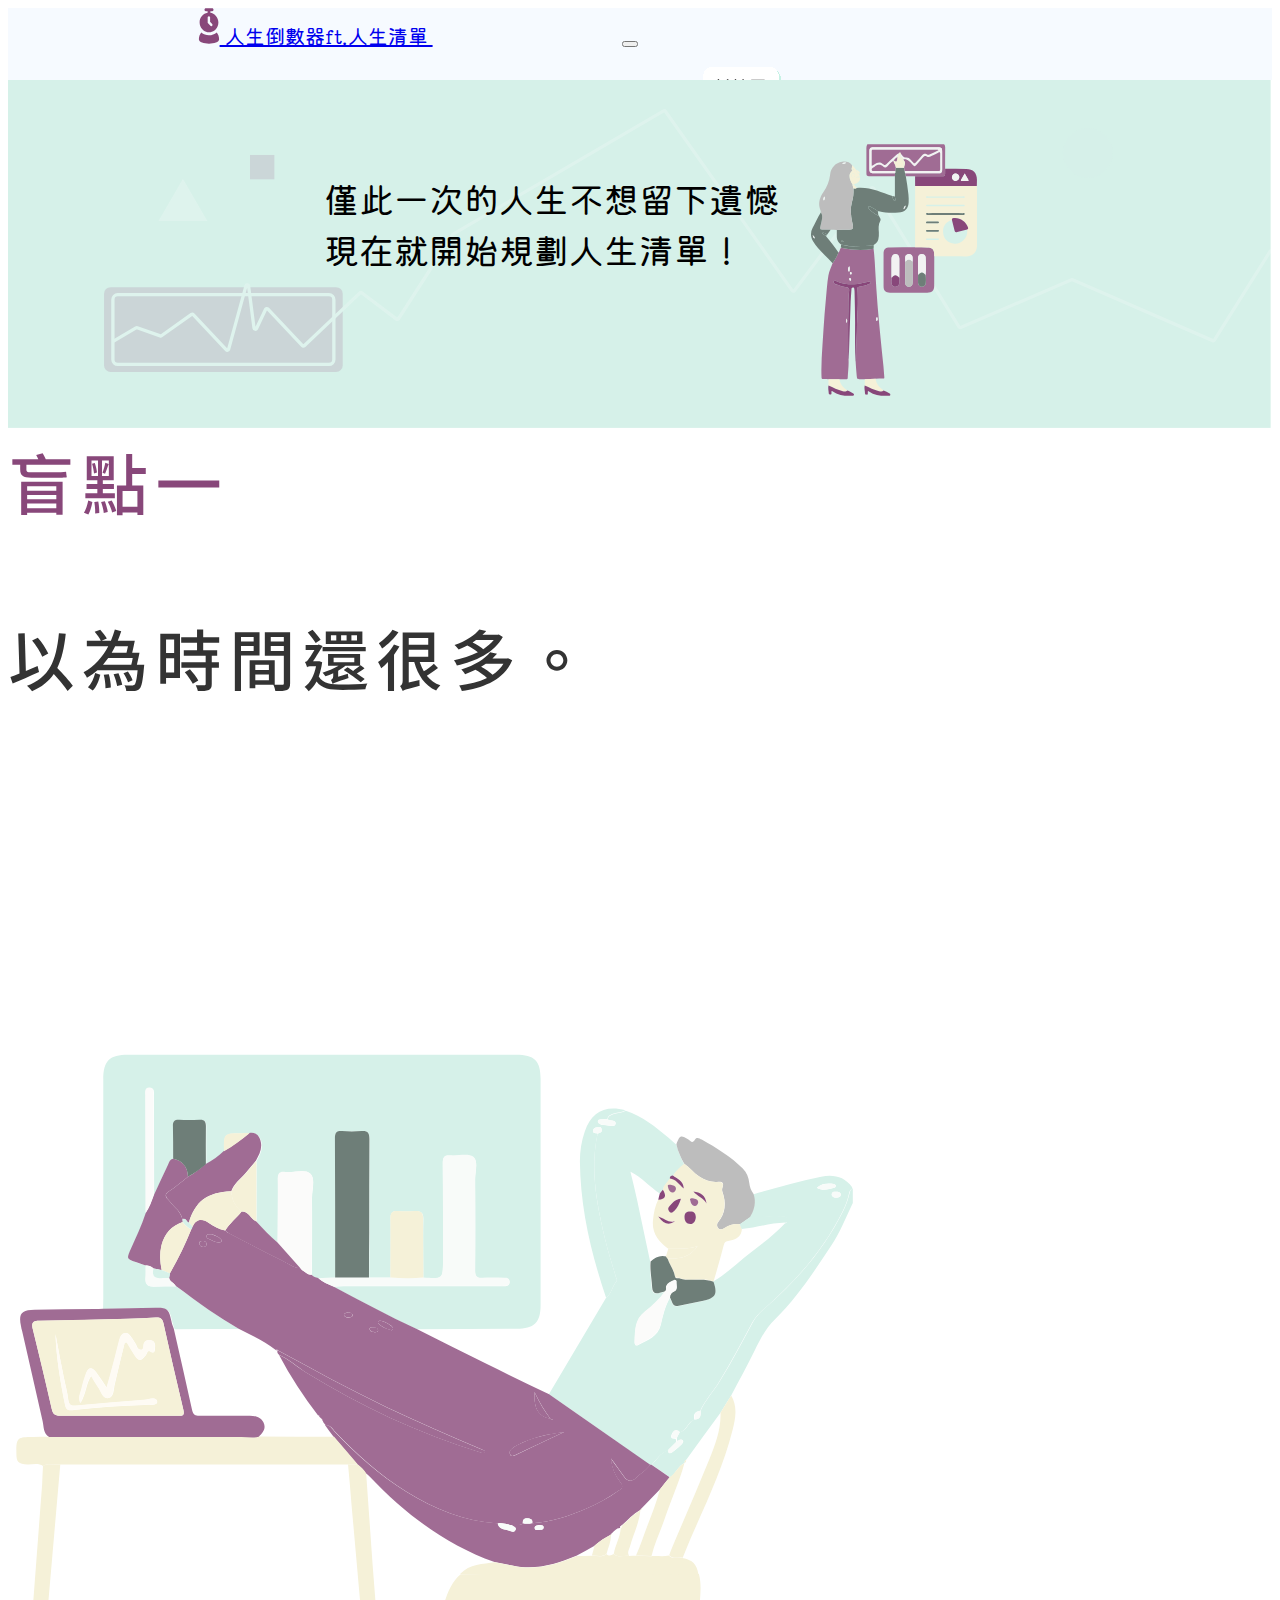
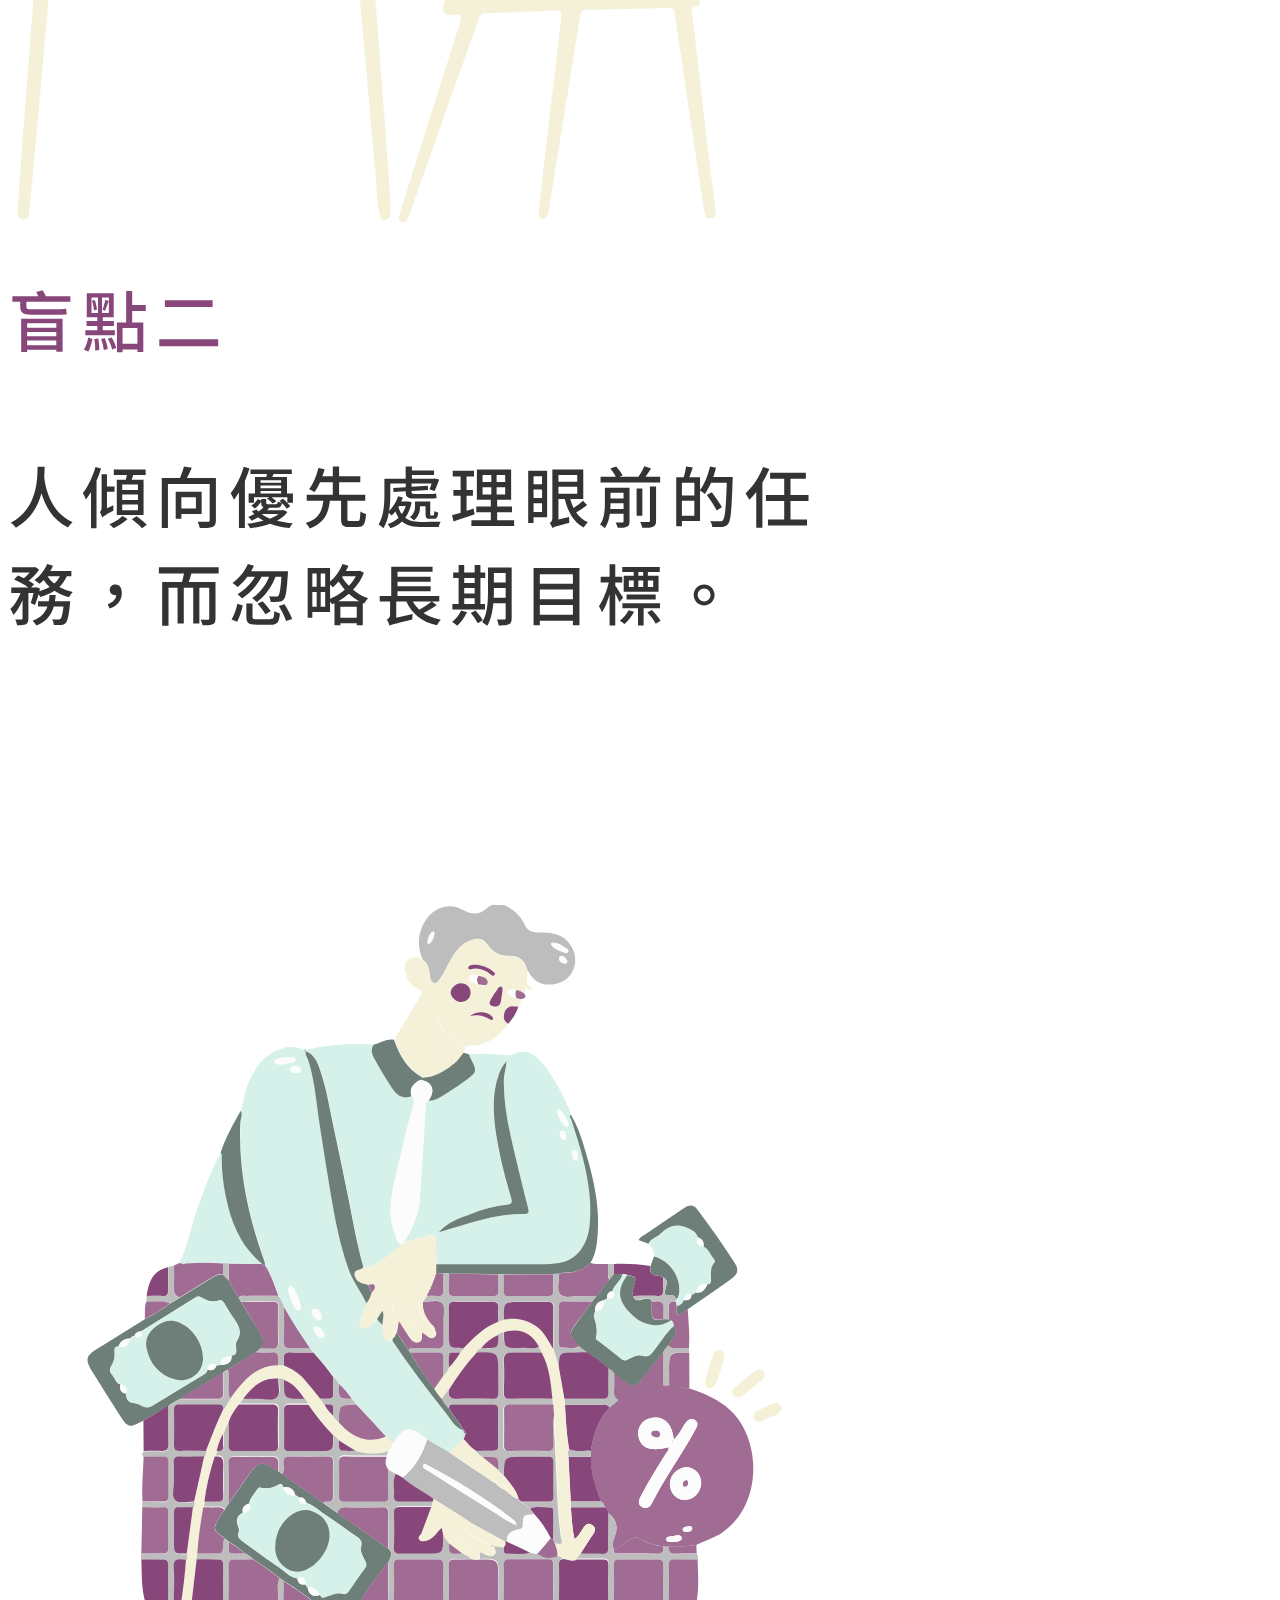
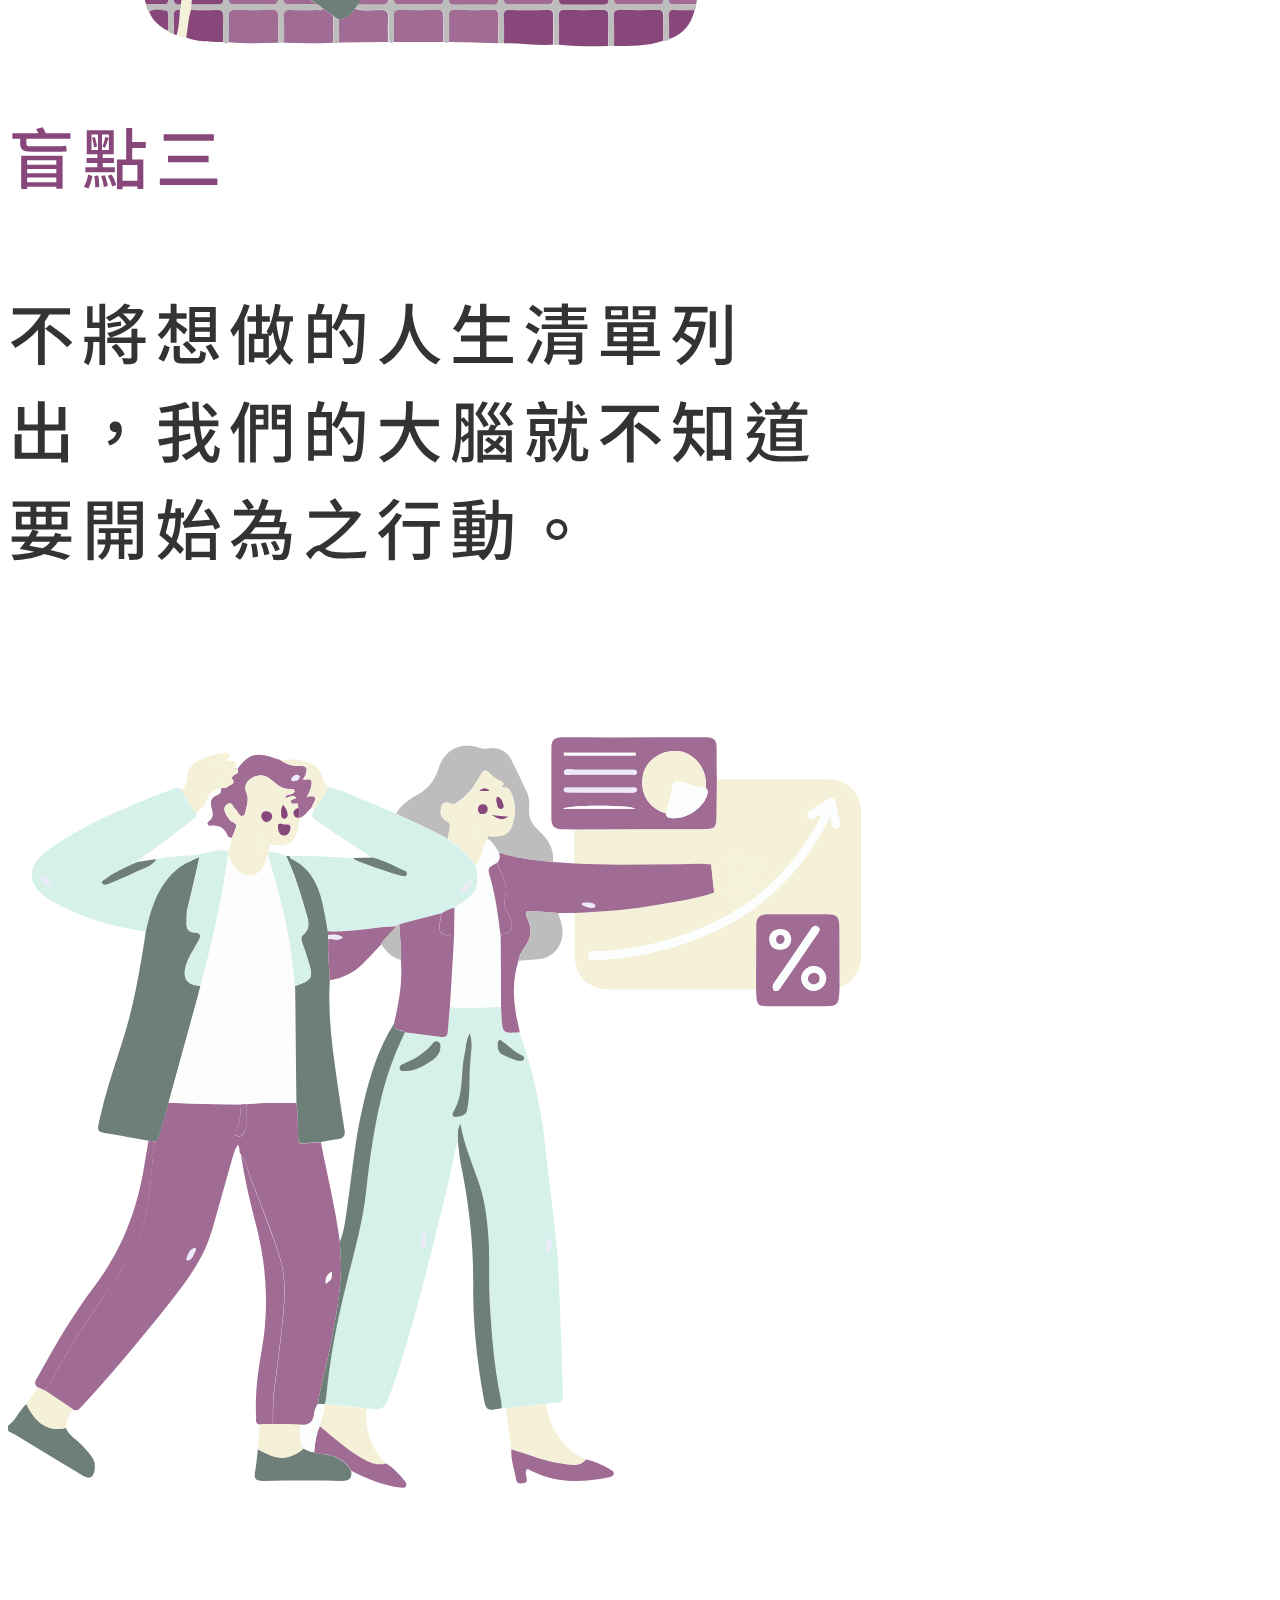
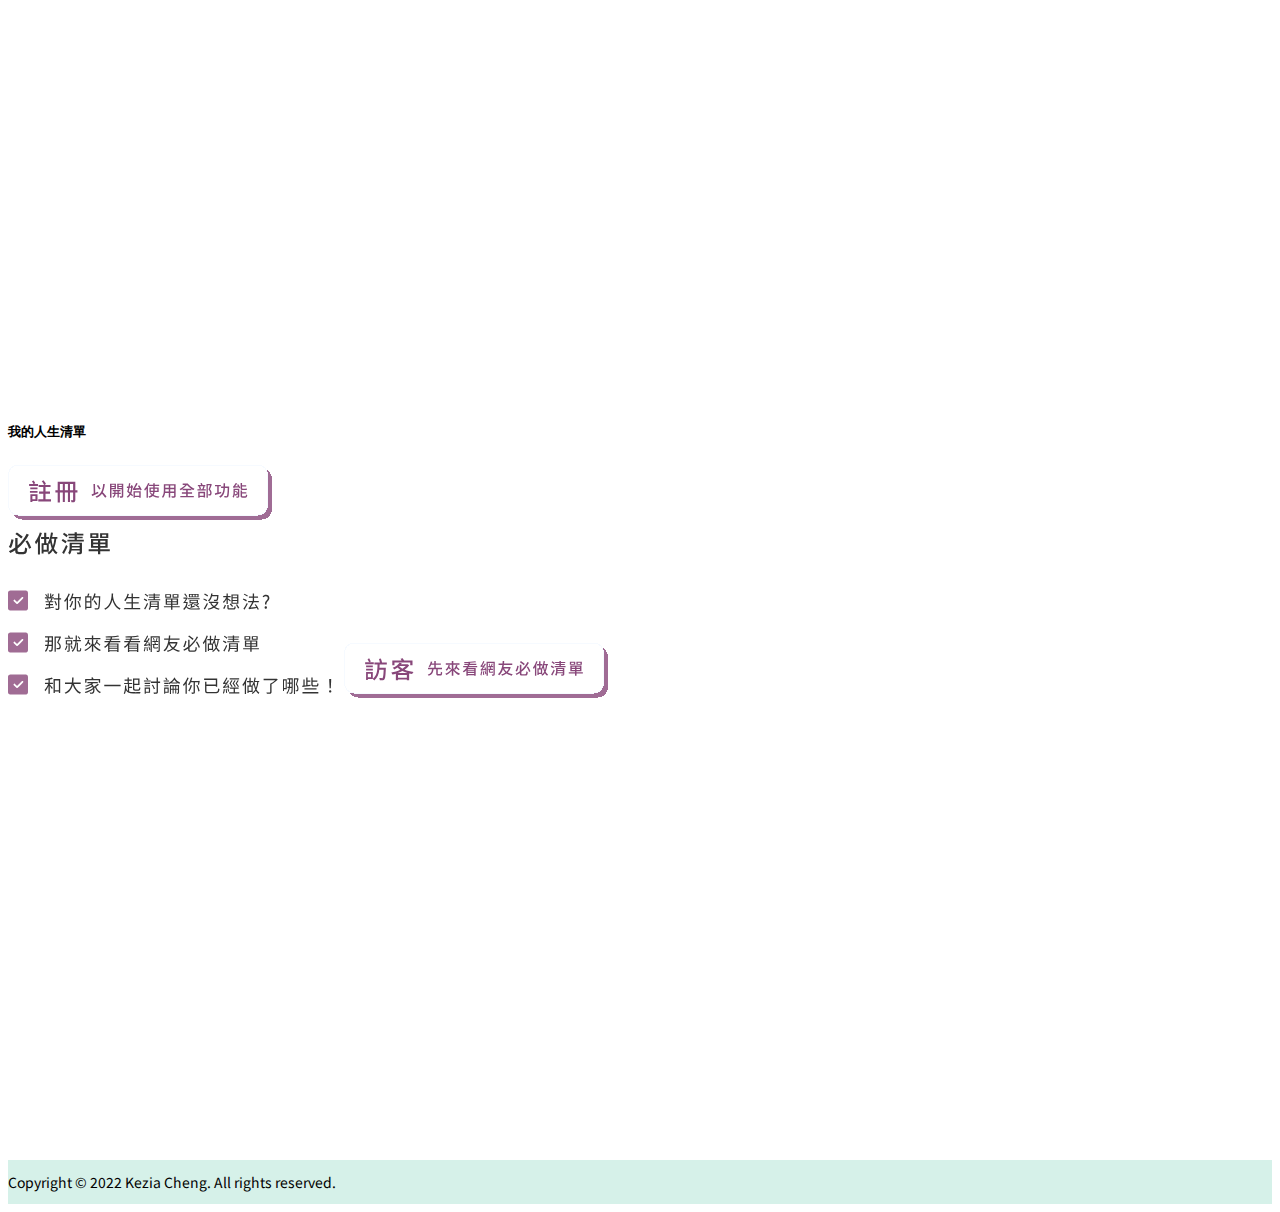
==== commit 147d7bce: "Add files via upload" ====
--- a/life counter/index.html
+++ b/life counter/index.html
@@ -7,12 +7,10 @@
     <link href="https://cdn.jsdelivr.net/npm/bootstrap@5.1.1/dist/css/bootstrap.min.css" rel="stylesheet" integrity="sha384-F3w7mX95PdgyTmZZMECAngseQB83DfGTowi0iMjiWaeVhAn4FJkqJByhZMI3AhiU" crossorigin="anonymous">
     <link rel="preconnect" href="https://fonts.googleapis.com">
     <link rel="preconnect" href="https://fonts.gstatic.com" crossorigin>
-    <link href="https://fonts.googleapis.com/css2?family=Kiwi+Maru:wght@500&display=swap" rel="stylesheet">
-    <style>
-        @import url('https://fonts.googleapis.com/css2?family=Kiwi+Maru:wght@500&display=swap');
-    </style>
+    <link rel="preconnect" href="https://fonts.googleapis.com">
+    <link rel="preconnect" href="https://fonts.googleapis.com"><link rel="preconnect" href="https://fonts.gstatic.com" crossorigin><link href="https://fonts.googleapis.com/css2?family=Noto+Sans+TC:wght@300;400;500&display=swap" rel="stylesheet">
     <link rel="stylesheet" href="index.css">
-    <title>Document</title>
+    <title>人生倒數器ft.人生清單</title>
 </head>
 <body>
     <!-- 導覽列 -->
@@ -80,9 +78,9 @@
     </nav>
 
     <!-- banner 圖 -->
-    <div width="100%">
+    <div class = "banner-div" width="100%">
         <!-- large 裝置 banner -->
-        <svg class = "banner-lg" viewBox="0 0 1920 529" fill="none" xmlns="http://www.w3.org/2000/svg">
+        <svg class= "banner-lg" viewBox="0 0 1922 529" fill="none" xmlns="http://www.w3.org/2000/svg">
             <rect width="1920" height="529" fill="#D6F1E9"/>
             <g opacity="0.2">
             <rect x="146" y="315" width="363" height="129" rx="10" fill="#A06C94"/>
@@ -92,64 +90,66 @@
             <rect opacity="0.2" x="368" y="114" width="37" height="37" fill="#A06C94"/>
             <path opacity="0.2" d="M266 150L303.239 214.5H228.761L266 150Z" fill="white"/>
             <circle opacity="0.2" cx="1642" cy="111" r="38" fill="#D6F1E9"/>
-            <path d="M1423.47 97.8147C1424.48 99.1123 1425.11 100.45 1425.09 102.216C1424.99 113.156 1425.01 124.095 1424.99 135.034C1424.99 137.15 1425 139.266 1424.98 141.372C1424.95 145.724 1424.34 146.353 1420.01 146.363C1406.43 146.383 1392.86 146.373 1379.28 146.373C1374.59 146.403 1369.9 146.433 1365.22 146.463C1364.81 144.945 1364.15 143.468 1364.4 141.831C1381.09 141.831 1397.78 141.841 1414.47 141.831C1419.28 141.831 1420.48 140.654 1420.49 135.953C1420.51 126.88 1420.5 117.797 1420.49 108.724C1420.49 103.614 1419.3 102.406 1414.09 102.406C1381.45 102.396 1348.82 102.396 1316.18 102.406C1311.32 102.406 1309.91 103.734 1309.87 108.584C1309.8 117.537 1309.81 126.49 1309.86 135.443C1309.89 140.534 1311.23 141.831 1316.28 141.841C1327.12 141.881 1337.95 141.891 1348.79 141.921C1348.73 143.428 1348.67 144.936 1348.61 146.443C1335.9 146.433 1323.18 146.443 1310.47 146.423C1306 146.413 1305.3 145.714 1305.3 141.183C1305.28 128.616 1305.34 116.05 1305.25 103.484C1305.24 101.398 1305.78 99.5914 1306.74 97.8347C1345.65 97.8147 1384.56 97.8147 1423.47 97.8147Z" fill="#A06C94"/>
-            <path d="M1278.16 424.855C1278.66 434.288 1277.29 443.63 1276.88 453.012C1276.81 454.759 1275.78 454.958 1274.4 454.958C1271.05 454.958 1267.7 455.008 1264.35 455.028C1258.77 454.978 1253.19 454.938 1247.61 454.888C1244.99 454.839 1242.38 454.699 1239.76 454.769C1237.87 454.819 1237.17 454.17 1237.08 452.214C1236.34 436.064 1237.37 419.965 1238.46 403.875C1239.03 395.451 1239.57 387.037 1240.09 378.613C1241.03 363.262 1242.32 347.941 1243.74 332.62C1244.84 320.772 1245.52 308.895 1247.51 297.127C1248.63 290.53 1251.69 284.701 1253.89 278.532C1257.63 273.512 1260.66 268.112 1262.76 262.203C1265.03 260.447 1264.63 257.293 1266.4 255.277C1267.14 255.346 1267.89 255.356 1268.62 255.496C1284.42 258.65 1300.28 259.469 1316.21 256.554C1317.62 267.653 1318.14 278.812 1318.75 289.971C1319.7 307.328 1320.9 324.665 1322.22 341.992C1323.36 356.974 1324.93 371.906 1326.28 386.857C1327.76 403.166 1329.63 419.436 1331.26 435.725C1331.79 441.035 1331.98 446.385 1332.53 451.695C1332.74 453.751 1331.76 454.03 1330.2 454.07C1326.59 454.17 1322.97 454.28 1319.36 454.389C1313.84 454.569 1308.33 454.749 1302.81 454.928C1300.82 454.908 1298.84 454.859 1296.85 454.859C1291.35 454.869 1291.11 454.898 1290.54 449.648C1289.78 442.652 1289.44 435.615 1288.92 428.588C1289.54 428.019 1289.49 427.251 1289.51 426.512C1289.74 417.33 1289.42 408.147 1290.14 398.954C1290.92 389.063 1290.78 379.102 1291.05 369.171C1291.07 368.552 1291.17 367.933 1291.19 367.314C1291.62 355.666 1292.47 344.008 1292.26 332.371C1292.17 327.32 1292.06 322.21 1291.75 317.139C1291.64 315.313 1292.25 314.614 1294.22 314.335C1299.4 313.626 1304.38 312.009 1309.24 310.103C1310.38 309.654 1312.35 309.374 1311.72 307.488C1311.12 305.681 1309.56 306.49 1308.22 306.829C1301.12 308.616 1293.97 310.302 1286.65 310.602C1278.04 310.951 1269.59 309.853 1261.45 306.599C1259.69 305.891 1256.52 303.904 1255.54 306.44C1254.7 308.626 1257.77 310.302 1259.95 311.121C1264.71 312.907 1269.56 314.634 1274.65 315.103C1278.1 315.423 1279.57 316.75 1279.05 320.253C1277.51 330.604 1278.06 341.074 1277.77 351.454C1277.13 374.591 1277.55 397.757 1277.58 420.903C1277.6 422.23 1277.15 423.658 1278.16 424.855ZM1279.31 283.044C1277.06 285.28 1277.66 287.575 1277.59 289.711C1277.57 290.33 1277.73 291.029 1278.49 291.089C1279.45 291.159 1279.71 290.38 1279.73 289.631C1279.8 287.615 1280.22 285.559 1279.31 283.044ZM1321.09 366.566C1322.86 364.909 1322.44 363.122 1321.98 361.376C1321.84 360.817 1321.13 360.647 1320.82 361.046C1319.75 362.444 1320.29 364.07 1320.38 365.618C1320.4 365.827 1320.66 366.007 1321.09 366.566ZM1280.22 301.1C1279.29 301.329 1279.06 302.038 1279.25 302.817C1279.51 303.894 1279.86 305.172 1281.25 305.062C1282.19 304.992 1282.02 303.934 1281.95 303.216C1281.86 302.158 1281.4 301.329 1280.22 301.1ZM1282.83 293.873C1282.74 293.195 1282.81 292.217 1281.62 292.097C1280.71 292.007 1280.2 292.616 1280.21 293.424C1280.23 294.402 1280.45 295.52 1281.69 295.62C1282.69 295.69 1282.75 294.792 1282.83 293.873ZM1275.27 369.58C1276.25 366.785 1276.53 365.059 1274.84 362.484C1274.52 365.109 1274.22 366.815 1275.27 369.58Z" fill="#A06C94"/>
-            <path d="M1364.39 141.831C1364.15 143.468 1364.8 144.945 1365.21 146.463C1366.58 155.645 1368.34 164.758 1369.21 174.02C1369.6 178.232 1369.84 182.444 1369.52 186.647C1368.81 195.919 1363.6 201.029 1354.17 201.618C1344.11 202.247 1334.07 202.187 1324.22 199.572C1323.77 199.452 1323.25 199.612 1322.76 199.642C1319.86 196.608 1315.79 195.46 1312.36 193.284C1311.26 192.585 1309.72 190.948 1308.49 192.655C1307.53 193.993 1308.7 195.56 1309.72 196.638C1313.26 200.341 1317.45 203.205 1321.9 205.72C1322.62 206.13 1323.05 205.71 1323.42 205.161C1324.23 206.529 1325.03 207.916 1325.86 209.274C1326.9 210.97 1327.3 212.757 1326.3 214.574C1323.24 220.133 1323.83 226.112 1324.23 232.06C1324.46 235.564 1324.18 238.967 1323.41 242.391C1322.48 246.533 1319.29 248.689 1316.23 251.005C1307.63 253.031 1298.8 252.252 1290.1 252.971C1282.23 253.62 1274.38 252.242 1266.72 250.216C1262.61 247.471 1260.47 243.599 1260.33 238.698C1260.23 235.115 1260.32 231.522 1260.32 227.928C1265.18 227.848 1270.05 227.878 1274.9 227.669C1286.04 227.18 1286.17 227.11 1283.74 216.191C1281.48 206.01 1280.4 195.989 1283.36 185.668C1285.27 179.011 1286.09 172.034 1285.67 165.017C1287.28 164.818 1289.02 165.407 1290.46 164.209C1309.99 161.993 1327.09 170.757 1344.9 176.276C1344.59 178.652 1346.05 180.518 1346.75 182.594C1346.99 183.313 1347.69 183.792 1348.54 183.542C1349.48 183.273 1349.43 182.415 1349.35 181.706C1349.17 180.119 1348.89 178.552 1348.64 176.975C1348.63 166.794 1348.63 156.613 1348.62 146.433C1348.68 144.926 1348.74 143.418 1348.8 141.911C1349.61 140.803 1349.34 139.566 1349.25 138.348C1349.74 136.781 1348.94 134.954 1350.22 133.547C1354.35 133.547 1358.47 133.557 1362.6 133.557C1362.98 135.144 1362.77 136.881 1363.73 138.328C1363.5 139.576 1363.74 140.743 1364.39 141.831ZM1364.64 190.869C1363.22 192.266 1361.8 193.663 1361.97 196.658C1363.91 194.711 1365.1 193.224 1364.64 190.869ZM1271.34 245.984C1269.35 244.168 1269.35 244.168 1266.18 244.936C1268.2 245.665 1269.39 247.022 1271.34 245.984Z" fill="#6E7E78"/>
-            <path d="M1285.67 165.017C1286.09 172.034 1285.27 179.011 1283.36 185.668C1280.4 195.989 1281.48 206.02 1283.74 216.191C1286.16 227.11 1286.04 227.19 1274.9 227.669C1270.04 227.878 1265.18 227.848 1260.32 227.928C1257.2 227.908 1254.08 227.878 1250.96 227.858C1246.74 227.799 1242.52 227.579 1238.31 227.719C1235.32 227.819 1234.5 226.421 1235.04 223.876C1235.78 220.373 1236.88 216.939 1237.48 213.416C1238.18 209.334 1238.85 205.132 1235.95 201.458C1236.06 198.893 1234.78 196.658 1234.2 194.252C1232.09 185.459 1234.94 177.703 1239.75 170.677C1245.35 162.512 1248.97 153.909 1250.12 143.937C1251.36 133.218 1258.61 125.722 1268.28 124.335C1274.08 123.506 1279.76 124.384 1283.57 129.774C1283.5 131.261 1283.57 132.739 1283.02 134.186C1282.6 135.314 1282.63 136.462 1284.3 136.621L1284.31 136.631C1282.76 139.646 1279.59 141.592 1279.65 145.744C1279.72 150.834 1281.67 154.967 1284.25 159.039C1284.23 160.346 1284.44 161.594 1285.1 162.752C1285.07 163.58 1284.93 164.409 1285.67 165.017ZM1241.56 177.095C1239.91 178.771 1239.73 180.568 1239.83 182.405C1239.86 182.914 1240.75 183.143 1240.99 182.704C1241.89 181.107 1242.86 179.46 1241.56 177.095ZM1268.28 127.059C1270.9 127.888 1272.69 127.848 1274.65 125.862C1272.2 125.363 1270.36 125.053 1268.28 127.059Z" fill="#BDBDBD"/>
-            <path d="M1379.29 254.428C1385.63 254.478 1391.97 254.548 1398.31 254.578C1405.25 254.618 1408.28 257.582 1408.39 264.469C1408.41 265.707 1408.46 266.944 1408.49 268.192C1408.46 282.984 1408.44 297.776 1408.41 312.568C1408.39 320.453 1405.48 323.378 1397.65 323.388C1378.85 323.388 1360.04 323.398 1341.24 323.388C1334.28 323.388 1331.39 320.573 1331.39 313.756C1331.37 297.227 1331.37 280.688 1331.39 264.16C1331.4 257.393 1334.14 254.638 1340.84 254.598C1353.65 254.538 1366.47 254.488 1379.29 254.428ZM1395.18 296.488C1396.22 287.496 1395.83 278.483 1395.38 269.5C1395.23 266.465 1392.63 264.489 1389.33 264.559C1385.98 264.639 1383.85 267.094 1383.83 270.807C1383.78 279.361 1383.85 287.905 1383.87 296.459C1383.85 300.431 1383.75 304.413 1383.84 308.386C1383.92 311.939 1386.05 314.255 1389.14 314.425C1392.63 314.624 1395.25 312.738 1395.53 309.085C1395.85 304.903 1396.16 300.661 1395.18 296.488ZM1355.37 300.88C1355.37 291.198 1355.38 281.507 1355.36 271.825C1355.35 267.463 1353.1 264.639 1349.6 264.489C1346.23 264.349 1343.49 267.603 1343.48 271.935C1343.45 280.629 1343.46 289.322 1343.48 298.016C1343.48 298.974 1343.2 300.022 1344.03 300.84C1343.87 303.645 1342.96 306.42 1343.56 309.264C1344.31 312.867 1346.74 314.774 1350.1 314.415C1353.22 314.085 1355.25 311.789 1355.36 308.306C1355.44 305.831 1355.37 303.355 1355.37 300.88ZM1364.34 276.466C1364.31 287.026 1364.23 297.596 1364.25 308.156C1364.26 311.999 1366.7 314.514 1370.07 314.425C1373.31 314.345 1375.6 311.919 1375.61 308.206C1375.65 297.646 1375.57 287.076 1375.54 276.516C1375.55 274.171 1375.75 271.795 1375.52 269.47C1375.22 266.465 1372.47 264.17 1369.54 264.549C1366.59 264.928 1364.42 266.505 1364.29 269.799C1364.21 272.015 1364.32 274.241 1364.34 276.466Z" fill="#A06C94"/>
-            <path d="M1235.93 201.478C1238.83 205.151 1238.16 209.353 1237.46 213.436C1236.86 216.959 1235.76 220.393 1235.02 223.896C1234.49 226.431 1235.3 227.838 1238.29 227.739C1242.5 227.599 1246.72 227.809 1250.94 227.878C1249.11 230.374 1247.29 232.869 1245.47 235.364C1244.22 233.268 1242.08 232.709 1239.92 232.26C1239.35 232.14 1238.61 232.14 1238.31 232.789C1237.99 233.488 1238.54 233.947 1239.06 234.276C1240.71 235.304 1242.16 236.722 1244.21 237.031C1243.84 238.059 1244.6 238.598 1245.16 239.237C1251.57 246.483 1257.24 254.288 1262.77 262.203C1260.68 268.112 1257.64 273.512 1253.9 278.532C1246.77 270.588 1238.51 263.73 1231.65 255.516C1228.94 252.272 1226.28 248.998 1224.15 245.345C1220.3 238.758 1219.89 231.961 1223.42 225.134C1227.5 217.209 1231.21 209.074 1235.93 201.478ZM1226.63 241.063C1226.59 239.017 1226.01 237.271 1223.73 236.023C1223.87 238.488 1224.77 240.025 1226.63 241.063Z" fill="#6E7E78"/>
-            <path d="M1278.16 424.855C1277.15 423.658 1277.6 422.23 1277.6 420.903C1277.57 397.747 1277.15 374.591 1277.79 351.454C1278.08 341.064 1277.52 330.594 1279.07 320.253C1279.59 316.75 1278.12 315.423 1274.67 315.103C1269.58 314.634 1264.73 312.917 1259.97 311.121C1257.79 310.302 1254.72 308.625 1255.56 306.44C1256.54 303.904 1259.71 305.891 1261.47 306.599C1269.6 309.853 1278.05 310.961 1286.67 310.602C1293.98 310.302 1301.14 308.616 1308.24 306.829C1309.58 306.49 1311.14 305.681 1311.74 307.488C1312.37 309.374 1310.4 309.654 1309.26 310.103C1304.4 312.019 1299.42 313.626 1294.24 314.335C1292.27 314.604 1291.66 315.313 1291.77 317.139C1292.08 322.21 1292.18 327.32 1292.28 332.371C1292.49 344.008 1291.64 355.666 1291.21 367.314C1291.19 367.933 1291.08 368.552 1291.07 369.171C1290.8 379.102 1290.94 389.063 1290.16 398.954C1289.44 408.157 1289.76 417.33 1289.53 426.512C1289.51 427.261 1289.56 428.019 1288.94 428.588C1287.83 408.846 1287.94 389.093 1288.1 369.331C1288.23 353.421 1287.42 337.531 1287.27 321.631C1287.26 320.393 1287.02 319.166 1286.9 317.928C1286.76 316.6 1286.52 315.522 1284.72 315.642C1283.07 315.752 1282.69 316.61 1282.6 318.048C1282.21 324.485 1281.59 330.923 1281.36 337.361C1280.46 362.683 1279.68 388.005 1278.83 413.327C1278.68 417.17 1278.38 421.013 1278.16 424.855Z" fill="#88477A"/>
+            <path d="M1423.47 97.8147C1424.48 99.1122 1425.11 100.45 1425.09 102.216C1424.99 113.156 1425.01 124.095 1424.99 135.034C1424.99 137.15 1425 139.266 1424.98 141.372C1424.95 145.724 1424.34 146.353 1420.01 146.363C1406.43 146.383 1392.86 146.373 1379.28 146.373C1374.59 146.403 1369.9 146.433 1365.22 146.463C1364.81 144.945 1364.15 143.468 1364.4 141.831C1381.09 141.831 1397.78 141.841 1414.47 141.831C1419.28 141.831 1420.48 140.654 1420.49 135.952C1420.51 126.88 1420.5 117.797 1420.49 108.724C1420.49 103.614 1419.3 102.406 1414.09 102.406C1381.45 102.396 1348.82 102.396 1316.18 102.406C1311.32 102.406 1309.91 103.733 1309.87 108.584C1309.8 117.537 1309.81 126.49 1309.86 135.443C1309.89 140.534 1311.23 141.831 1316.28 141.841C1327.12 141.881 1337.95 141.891 1348.79 141.921C1348.73 143.428 1348.67 144.935 1348.61 146.443C1335.9 146.433 1323.18 146.443 1310.47 146.423C1306 146.413 1305.3 145.714 1305.3 141.183C1305.28 128.616 1305.34 116.05 1305.25 103.484C1305.24 101.398 1305.78 99.5913 1306.74 97.8347C1345.65 97.8147 1384.56 97.8147 1423.47 97.8147Z" fill="#A06C94"/>
+            <path d="M1278.16 424.855C1278.66 434.287 1277.29 443.63 1276.88 453.012C1276.81 454.759 1275.78 454.958 1274.4 454.958C1271.05 454.958 1267.7 455.008 1264.35 455.028C1258.77 454.978 1253.19 454.938 1247.61 454.888C1244.99 454.838 1242.38 454.699 1239.76 454.769C1237.87 454.818 1237.17 454.17 1237.08 452.213C1236.34 436.064 1237.37 419.964 1238.46 403.875C1239.03 395.451 1239.57 387.037 1240.09 378.613C1241.03 363.262 1242.32 347.941 1243.74 332.62C1244.84 320.772 1245.52 308.895 1247.51 297.127C1248.63 290.53 1251.69 284.701 1253.89 278.532C1257.63 273.512 1260.66 268.112 1262.76 262.203C1265.03 260.447 1264.63 257.293 1266.4 255.276C1267.14 255.346 1267.89 255.356 1268.62 255.496C1284.42 258.65 1300.28 259.468 1316.21 256.554C1317.62 267.653 1318.14 278.812 1318.75 289.971C1319.7 307.328 1320.9 324.665 1322.22 341.992C1323.36 356.974 1324.93 371.905 1326.28 386.857C1327.76 403.166 1329.63 419.435 1331.26 435.725C1331.79 441.035 1331.98 446.384 1332.53 451.694C1332.74 453.75 1331.76 454.03 1330.2 454.07C1326.59 454.17 1322.97 454.279 1319.36 454.389C1313.84 454.569 1308.33 454.749 1302.81 454.928C1300.82 454.908 1298.84 454.858 1296.85 454.858C1291.35 454.868 1291.11 454.898 1290.54 449.648C1289.78 442.652 1289.44 435.615 1288.92 428.588C1289.54 428.019 1289.49 427.251 1289.51 426.512C1289.74 417.329 1289.42 408.147 1290.14 398.954C1290.92 389.063 1290.78 379.102 1291.05 369.171C1291.07 368.552 1291.17 367.933 1291.19 367.314C1291.62 355.666 1292.47 344.008 1292.26 332.37C1292.17 327.32 1292.06 322.21 1291.75 317.139C1291.64 315.313 1292.25 314.614 1294.22 314.335C1299.4 313.626 1304.38 312.009 1309.24 310.103C1310.38 309.653 1312.35 309.374 1311.72 307.487C1311.12 305.681 1309.56 306.489 1308.22 306.829C1301.12 308.615 1293.97 310.302 1286.65 310.602C1278.04 310.951 1269.59 309.853 1261.45 306.599C1259.69 305.891 1256.52 303.904 1255.54 306.439C1254.7 308.625 1257.77 310.302 1259.95 311.121C1264.71 312.907 1269.56 314.634 1274.65 315.103C1278.1 315.422 1279.57 316.75 1279.05 320.253C1277.51 330.604 1278.06 341.074 1277.77 351.454C1277.13 374.59 1277.55 397.757 1277.58 420.903C1277.6 422.23 1277.15 423.657 1278.16 424.855ZM1279.31 283.044C1277.06 285.28 1277.66 287.575 1277.59 289.711C1277.57 290.33 1277.73 291.029 1278.49 291.089C1279.45 291.158 1279.71 290.38 1279.73 289.631C1279.8 287.615 1280.22 285.559 1279.31 283.044ZM1321.09 366.566C1322.86 364.909 1322.44 363.122 1321.98 361.375C1321.84 360.816 1321.13 360.647 1320.82 361.046C1319.75 362.443 1320.29 364.07 1320.38 365.617C1320.4 365.827 1320.66 366.007 1321.09 366.566ZM1280.22 301.1C1279.29 301.329 1279.06 302.038 1279.25 302.816C1279.51 303.894 1279.86 305.172 1281.25 305.062C1282.19 304.992 1282.02 303.934 1281.95 303.216C1281.86 302.158 1281.4 301.329 1280.22 301.1ZM1282.83 293.873C1282.74 293.195 1282.81 292.216 1281.62 292.097C1280.71 292.007 1280.2 292.616 1280.21 293.424C1280.23 294.402 1280.45 295.52 1281.69 295.62C1282.69 295.69 1282.75 294.792 1282.83 293.873ZM1275.27 369.58C1276.25 366.785 1276.53 365.058 1274.84 362.483C1274.52 365.108 1274.22 366.815 1275.27 369.58Z" fill="#A06C94"/>
+            <path d="M1364.39 141.831C1364.15 143.468 1364.8 144.946 1365.21 146.463C1366.58 155.645 1368.34 164.758 1369.21 174.02C1369.6 178.232 1369.84 182.445 1369.52 186.647C1368.81 195.919 1363.6 201.029 1354.17 201.618C1344.11 202.247 1334.07 202.187 1324.22 199.572C1323.77 199.452 1323.25 199.612 1322.76 199.642C1319.86 196.608 1315.79 195.46 1312.36 193.284C1311.26 192.585 1309.72 190.948 1308.49 192.655C1307.53 193.993 1308.7 195.56 1309.72 196.638C1313.26 200.341 1317.45 203.205 1321.9 205.72C1322.62 206.13 1323.05 205.71 1323.42 205.161C1324.23 206.529 1325.03 207.916 1325.86 209.274C1326.9 210.97 1327.3 212.757 1326.3 214.574C1323.24 220.133 1323.83 226.112 1324.23 232.061C1324.46 235.564 1324.18 238.967 1323.41 242.391C1322.48 246.533 1319.29 248.689 1316.23 251.005C1307.63 253.031 1298.8 252.252 1290.1 252.971C1282.23 253.62 1274.38 252.242 1266.72 250.216C1262.61 247.471 1260.47 243.599 1260.33 238.698C1260.23 235.115 1260.32 231.522 1260.32 227.928C1265.18 227.849 1270.05 227.878 1274.9 227.669C1286.04 227.18 1286.17 227.11 1283.74 216.191C1281.48 206.01 1280.4 195.989 1283.36 185.668C1285.27 179.011 1286.09 172.034 1285.67 165.018C1287.28 164.818 1289.02 165.407 1290.46 164.209C1309.99 161.993 1327.09 170.757 1344.9 176.276C1344.59 178.652 1346.05 180.518 1346.75 182.594C1346.99 183.313 1347.69 183.792 1348.54 183.542C1349.48 183.273 1349.43 182.415 1349.35 181.706C1349.17 180.119 1348.89 178.552 1348.64 176.975C1348.63 166.794 1348.63 156.613 1348.62 146.433C1348.68 144.926 1348.74 143.418 1348.8 141.911C1349.61 140.803 1349.34 139.566 1349.25 138.348C1349.74 136.781 1348.94 134.954 1350.22 133.547C1354.35 133.547 1358.47 133.557 1362.6 133.557C1362.98 135.144 1362.77 136.881 1363.73 138.328C1363.5 139.576 1363.74 140.743 1364.39 141.831ZM1364.64 190.869C1363.22 192.266 1361.8 193.663 1361.97 196.658C1363.91 194.711 1365.1 193.224 1364.64 190.869ZM1271.34 245.984C1269.35 244.168 1269.35 244.168 1266.18 244.936C1268.2 245.665 1269.39 247.022 1271.34 245.984Z" fill="#6E7E78"/>
+            <path d="M1285.67 165.017C1286.09 172.034 1285.27 179.011 1283.36 185.668C1280.4 195.989 1281.48 206.02 1283.74 216.19C1286.16 227.11 1286.04 227.19 1274.9 227.669C1270.04 227.878 1265.18 227.848 1260.32 227.928C1257.2 227.908 1254.08 227.878 1250.96 227.858C1246.74 227.798 1242.52 227.579 1238.31 227.719C1235.32 227.818 1234.5 226.421 1235.04 223.876C1235.78 220.373 1236.88 216.939 1237.48 213.416C1238.18 209.333 1238.85 205.131 1235.95 201.458C1236.06 198.893 1234.78 196.657 1234.2 194.252C1232.09 185.459 1234.94 177.703 1239.75 170.677C1245.35 162.512 1248.97 153.908 1250.12 143.937C1251.36 133.218 1258.61 125.722 1268.28 124.334C1274.08 123.506 1279.76 124.384 1283.57 129.774C1283.5 131.261 1283.57 132.738 1283.02 134.186C1282.6 135.314 1282.63 136.461 1284.3 136.621L1284.31 136.631C1282.76 139.645 1279.59 141.592 1279.65 145.744C1279.72 150.834 1281.67 154.966 1284.25 159.039C1284.23 160.346 1284.44 161.594 1285.1 162.752C1285.07 163.58 1284.93 164.408 1285.67 165.017ZM1241.56 177.094C1239.91 178.771 1239.73 180.568 1239.83 182.404C1239.86 182.913 1240.75 183.143 1240.99 182.704C1241.89 181.107 1242.86 179.46 1241.56 177.094ZM1268.28 127.059C1270.9 127.888 1272.69 127.848 1274.65 125.861C1272.2 125.362 1270.36 125.053 1268.28 127.059Z" fill="#BDBDBD"/>
+            <path d="M1379.29 254.428C1385.63 254.478 1391.97 254.548 1398.31 254.578C1405.25 254.618 1408.28 257.582 1408.39 264.469C1408.41 265.707 1408.46 266.944 1408.49 268.192C1408.46 282.984 1408.44 297.776 1408.41 312.568C1408.39 320.453 1405.48 323.377 1397.65 323.387C1378.85 323.387 1360.04 323.397 1341.24 323.387C1334.28 323.387 1331.39 320.573 1331.39 313.756C1331.37 297.227 1331.37 280.688 1331.39 264.16C1331.4 257.392 1334.14 254.638 1340.84 254.598C1353.65 254.538 1366.47 254.488 1379.29 254.428ZM1395.18 296.488C1396.22 287.495 1395.83 278.482 1395.38 269.499C1395.23 266.465 1392.63 264.489 1389.33 264.559C1385.98 264.639 1383.85 267.094 1383.83 270.807C1383.78 279.361 1383.85 287.905 1383.87 296.458C1383.85 300.431 1383.75 304.413 1383.84 308.386C1383.92 311.939 1386.05 314.255 1389.14 314.424C1392.63 314.624 1395.25 312.738 1395.53 309.084C1395.85 304.902 1396.16 300.66 1395.18 296.488ZM1355.37 300.88C1355.37 291.198 1355.38 281.507 1355.36 271.825C1355.35 267.463 1353.1 264.639 1349.6 264.489C1346.23 264.349 1343.49 267.603 1343.48 271.935C1343.45 280.628 1343.46 289.322 1343.48 298.015C1343.48 298.974 1343.2 300.022 1344.03 300.84C1343.87 303.645 1342.96 306.42 1343.56 309.264C1344.31 312.867 1346.74 314.774 1350.1 314.414C1353.22 314.085 1355.25 311.789 1355.36 308.306C1355.44 305.831 1355.37 303.355 1355.37 300.88ZM1364.34 276.466C1364.31 287.026 1364.23 297.596 1364.25 308.156C1364.26 311.999 1366.7 314.514 1370.07 314.424C1373.31 314.345 1375.6 311.919 1375.61 308.206C1375.65 297.646 1375.57 287.076 1375.54 276.516C1375.55 274.171 1375.75 271.795 1375.52 269.469C1375.22 266.465 1372.47 264.17 1369.54 264.549C1366.59 264.928 1364.42 266.505 1364.29 269.799C1364.21 272.015 1364.32 274.24 1364.34 276.466Z" fill="#A06C94"/>
+            <path d="M1235.93 201.478C1238.83 205.151 1238.16 209.353 1237.46 213.436C1236.86 216.959 1235.76 220.392 1235.02 223.896C1234.49 226.431 1235.3 227.838 1238.29 227.739C1242.5 227.599 1246.72 227.808 1250.94 227.878C1249.11 230.374 1247.29 232.869 1245.47 235.364C1244.22 233.268 1242.08 232.709 1239.92 232.26C1239.35 232.14 1238.61 232.14 1238.31 232.789C1237.99 233.488 1238.54 233.947 1239.06 234.276C1240.71 235.304 1242.16 236.722 1244.21 237.031C1243.84 238.059 1244.6 238.598 1245.16 239.237C1251.57 246.483 1257.24 254.288 1262.77 262.203C1260.68 268.112 1257.64 273.512 1253.9 278.532C1246.77 270.587 1238.51 263.73 1231.65 255.516C1228.94 252.272 1226.28 248.998 1224.15 245.345C1220.3 238.758 1219.89 231.961 1223.42 225.133C1227.5 217.208 1231.21 209.074 1235.93 201.478ZM1226.63 241.063C1226.59 239.017 1226.01 237.27 1223.73 236.023C1223.87 238.488 1224.77 240.025 1226.63 241.063Z" fill="#6E7E78"/>
+            <path d="M1278.16 424.855C1277.15 423.658 1277.6 422.23 1277.6 420.903C1277.57 397.747 1277.15 374.591 1277.79 351.454C1278.08 341.064 1277.52 330.594 1279.07 320.253C1279.59 316.75 1278.12 315.423 1274.67 315.103C1269.58 314.634 1264.73 312.917 1259.97 311.121C1257.79 310.302 1254.72 308.626 1255.56 306.44C1256.54 303.904 1259.71 305.891 1261.47 306.599C1269.6 309.853 1278.05 310.961 1286.67 310.602C1293.98 310.302 1301.14 308.616 1308.24 306.829C1309.58 306.49 1311.14 305.681 1311.74 307.488C1312.37 309.374 1310.4 309.654 1309.26 310.103C1304.4 312.019 1299.42 313.626 1294.24 314.335C1292.27 314.604 1291.66 315.313 1291.77 317.139C1292.08 322.21 1292.18 327.32 1292.28 332.371C1292.49 344.009 1291.64 355.666 1291.21 367.314C1291.19 367.933 1291.08 368.552 1291.07 369.171C1290.8 379.102 1290.94 389.063 1290.16 398.954C1289.44 408.157 1289.76 417.33 1289.53 426.512C1289.51 427.261 1289.56 428.019 1288.94 428.588C1287.83 408.846 1287.94 389.093 1288.1 369.331C1288.23 353.421 1287.42 337.531 1287.27 321.631C1287.26 320.393 1287.02 319.166 1286.9 317.928C1286.76 316.6 1286.52 315.522 1284.72 315.642C1283.07 315.752 1282.69 316.61 1282.6 318.048C1282.21 324.485 1281.59 330.923 1281.36 337.361C1280.46 362.683 1279.68 388.005 1278.83 413.327C1278.68 417.17 1278.38 421.013 1278.16 424.855Z" fill="#88477A"/>
             <path d="M1302.82 454.918C1308.34 454.739 1313.85 454.559 1319.37 454.379C1320.25 462.424 1325.08 467.754 1331.51 471.986C1329.46 474.122 1327.01 473.573 1324.53 473.094C1316.73 471.587 1309.9 467.604 1302.71 464.56C1302.74 461.346 1302.78 458.132 1302.82 454.918Z" fill="#F5F1D8"/>
             <path d="M1247.62 454.888C1253.2 454.938 1258.78 454.978 1264.36 455.028C1265.35 462.764 1270.18 467.814 1276.27 471.976C1274.24 474.092 1271.79 473.593 1269.33 473.114C1261.57 471.607 1254.86 467.455 1247.64 464.6C1247.63 461.366 1247.63 458.132 1247.62 454.888Z" fill="#F5F1D8"/>
-            <path d="M1302.7 464.57C1309.9 467.604 1316.72 471.597 1324.52 473.104C1326.99 473.583 1329.45 474.132 1331.5 471.996C1334.62 472.984 1337.42 474.581 1340.02 476.517C1340.79 477.086 1341.93 477.705 1341.65 478.803C1341.32 480.111 1339.95 480.081 1338.87 480.131C1328.38 480.61 1318.17 479.811 1309.16 473.563C1308.78 473.304 1308.3 473.174 1307.89 472.984C1307.07 474.012 1307.56 475.02 1307.45 475.959C1307.33 476.977 1307.91 478.454 1306.1 478.434C1304.76 478.414 1303.15 478.364 1303.14 476.408C1303.11 472.455 1301.67 468.553 1302.7 464.57Z" fill="#88477A"/>
-            <path d="M1247.64 464.61C1254.86 467.465 1261.57 471.627 1269.33 473.124C1271.79 473.603 1274.24 474.102 1276.27 471.986C1279.48 472.755 1282.08 474.681 1284.77 476.428C1285.69 477.017 1286.88 477.715 1286.38 479.023C1286 480.011 1284.78 480.071 1283.79 480.121C1273.09 480.62 1262.7 479.741 1253.6 473.244C1253.33 473.054 1252.95 473.014 1252.59 472.894C1251.77 473.952 1252.29 475.09 1252.18 476.128C1252.08 477.046 1252.51 478.364 1251.01 478.384C1249.67 478.404 1248.09 478.264 1248.02 476.378C1247.87 472.455 1246.73 468.563 1247.64 464.61Z" fill="#88477A"/>
-            <path d="M1266.71 250.216C1274.38 252.252 1282.22 253.63 1290.09 252.971C1298.8 252.252 1307.62 253.021 1316.22 251.005C1316.39 252.851 1316.63 254.698 1316.21 256.544C1300.27 259.459 1284.42 258.64 1268.62 255.486C1267.9 255.346 1267.14 255.336 1266.41 255.267C1266.51 253.59 1266.61 251.903 1266.71 250.216Z" fill="#6E7E78"/>
+            <path d="M1302.7 464.57C1309.9 467.604 1316.72 471.597 1324.52 473.104C1326.99 473.583 1329.45 474.132 1331.5 471.996C1334.62 472.984 1337.42 474.581 1340.02 476.517C1340.79 477.086 1341.93 477.705 1341.65 478.803C1341.32 480.111 1339.95 480.081 1338.87 480.131C1328.38 480.61 1318.17 479.811 1309.16 473.563C1308.78 473.304 1308.3 473.174 1307.89 472.984C1307.07 474.012 1307.56 475.02 1307.45 475.958C1307.33 476.977 1307.91 478.454 1306.1 478.434C1304.76 478.414 1303.15 478.364 1303.14 476.408C1303.11 472.455 1301.67 468.553 1302.7 464.57Z" fill="#88477A"/>
+            <path d="M1247.64 464.61C1254.86 467.464 1261.57 471.627 1269.33 473.124C1271.79 473.603 1274.24 474.102 1276.27 471.986C1279.48 472.754 1282.08 474.681 1284.77 476.427C1285.69 477.016 1286.88 477.715 1286.38 479.023C1286 480.011 1284.78 480.071 1283.79 480.12C1273.09 480.62 1262.7 479.741 1253.6 473.244C1253.33 473.054 1252.95 473.014 1252.59 472.894C1251.77 473.952 1252.29 475.09 1252.18 476.128C1252.08 477.046 1252.51 478.364 1251.01 478.384C1249.67 478.404 1248.09 478.264 1248.02 476.378C1247.87 472.455 1246.73 468.562 1247.64 464.61Z" fill="#88477A"/>
+            <path d="M1266.71 250.216C1274.38 252.252 1282.22 253.63 1290.09 252.971C1298.8 252.252 1307.62 253.021 1316.22 251.005C1316.39 252.851 1316.63 254.698 1316.21 256.544C1300.27 259.459 1284.42 258.64 1268.62 255.486C1267.9 255.346 1267.14 255.336 1266.41 255.266C1266.51 253.59 1266.61 251.903 1266.71 250.216Z" fill="#6E7E78"/>
             <path d="M1284.29 136.641C1282.62 136.482 1282.59 135.334 1283.01 134.206C1283.56 132.749 1283.49 131.271 1283.56 129.794C1286.13 131.461 1287.57 134.156 1289.6 136.322C1290.15 139.117 1291.08 141.642 1294.11 142.68C1294.53 143.917 1294.95 145.155 1295.37 146.393C1293.55 146.792 1291.73 147.191 1289.22 147.75C1291.89 149.247 1293.71 148.159 1295.55 147.85C1296.13 151.932 1294.52 154.757 1290.57 156.923C1289.21 157.671 1287.44 157.631 1286.46 159.079C1285.72 159.079 1284.98 159.079 1284.24 159.069C1281.66 154.996 1279.71 150.864 1279.64 145.774C1279.58 141.622 1282.75 139.675 1284.3 136.661C1284.55 136.412 1284.8 136.162 1285.05 135.923C1285.38 135.813 1285.72 135.713 1286.05 135.603C1285.98 135.503 1285.85 135.324 1285.85 135.324C1285.57 135.503 1285.3 135.703 1285.03 135.903C1284.78 136.152 1284.53 136.392 1284.29 136.641ZM1284.91 147.86C1286.74 147.65 1287.92 146.722 1287.97 144.846C1288.02 142.989 1286.54 142.241 1285.07 142.171C1283.41 142.101 1282.35 143.388 1282.22 144.965C1282.06 146.722 1283.34 147.511 1284.91 147.86Z" fill="#F5F1D8"/>
-            <path d="M1323.42 205.161C1323.05 205.71 1322.61 206.13 1321.9 205.72C1317.45 203.205 1313.26 200.341 1309.72 196.638C1308.69 195.56 1307.52 194.003 1308.49 192.655C1309.72 190.938 1311.26 192.585 1312.36 193.284C1315.8 195.46 1319.86 196.608 1322.76 199.642C1322.97 201.488 1323.2 203.325 1323.42 205.161Z" fill="#6E7E78"/>
+            <path d="M1323.42 205.161C1323.05 205.71 1322.61 206.129 1321.9 205.72C1317.45 203.205 1313.26 200.34 1309.72 196.637C1308.69 195.56 1307.52 194.002 1308.49 192.655C1309.72 190.938 1311.26 192.585 1312.36 193.284C1315.8 195.46 1319.86 196.608 1322.76 199.642C1322.97 201.488 1323.2 203.325 1323.42 205.161Z" fill="#6E7E78"/>
             <path d="M1348.64 176.975C1348.88 178.552 1349.17 180.129 1349.35 181.706C1349.43 182.414 1349.48 183.273 1348.54 183.542C1347.69 183.792 1347 183.313 1346.75 182.594C1346.05 180.518 1344.59 178.652 1344.9 176.276C1346.14 176.506 1347.39 176.735 1348.64 176.975Z" fill="#6E7E78"/>
-            <path d="M1294.11 142.68C1291.07 141.642 1290.15 139.117 1289.6 136.322C1291.58 136.801 1293.14 137.979 1294.49 139.416C1295.57 140.584 1295.8 141.771 1294.11 142.68Z" fill="#F5F1D8"/>
+            <path d="M1294.11 142.68C1291.07 141.642 1290.15 139.116 1289.6 136.322C1291.58 136.801 1293.14 137.979 1294.49 139.416C1295.57 140.584 1295.8 141.771 1294.11 142.68Z" fill="#F5F1D8"/>
             <path d="M1284.24 159.069C1284.98 159.069 1285.72 159.069 1286.46 159.079C1287.24 160.067 1288.02 161.045 1288.8 162.033C1287.77 163.291 1286.35 162.652 1285.09 162.782C1284.43 161.624 1284.22 160.376 1284.24 159.069Z" fill="#F5F1D8"/>
-            <path d="M1285.09 162.782C1286.35 162.652 1287.77 163.291 1288.8 162.033C1289.62 162.552 1290.14 163.311 1290.46 164.209C1289.02 165.407 1287.28 164.818 1285.67 165.017C1284.93 164.409 1285.07 163.58 1285.09 162.782Z" fill="#F5F1D8"/>
+            <path d="M1285.09 162.782C1286.35 162.652 1287.77 163.291 1288.8 162.033C1289.62 162.552 1290.14 163.311 1290.46 164.209C1289.02 165.407 1287.28 164.818 1285.67 165.017C1284.93 164.408 1285.07 163.58 1285.09 162.782Z" fill="#F5F1D8"/>
             <path d="M1295.55 147.85C1293.71 148.159 1291.89 149.247 1289.22 147.75C1291.74 147.191 1293.56 146.792 1295.37 146.393C1295.43 146.882 1295.49 147.361 1295.55 147.85Z" fill="#F5F1D8"/>
-            <path d="M1364.39 141.831C1363.74 140.743 1363.5 139.586 1363.71 138.328C1365.2 138.308 1366.7 138.278 1368.19 138.278C1383.39 138.278 1398.59 138.278 1413.78 138.278C1415.63 138.278 1417.55 138.697 1417.5 135.643C1417.36 127.808 1417.4 119.973 1417.48 112.138C1417.51 109.503 1416.44 109.543 1414.55 110.511C1411.12 112.267 1407.58 113.834 1404.2 115.701C1401.75 117.048 1399.43 117.587 1396.81 116.26C1394.79 115.232 1393.24 115.631 1391.67 117.567C1388.62 121.33 1385.24 124.824 1381.94 128.367C1378.59 131.95 1378.55 131.93 1375.18 128.497C1371.39 124.624 1368.06 119.953 1361.6 120.761C1360.22 119.304 1359.32 117.258 1356.97 116.998C1356.56 115.232 1357.54 113.665 1357.72 111.978C1360.03 114.553 1361.5 118.306 1365.92 117.937C1368.72 117.697 1370.61 119.094 1372.32 121.061C1373.63 122.558 1375.19 123.835 1376.47 125.353C1378 127.169 1379.09 126.999 1380.57 125.203C1383.5 121.66 1386.77 118.396 1389.65 114.823C1391.74 112.227 1393.96 111.299 1397.06 112.806C1398.29 113.405 1399.7 114.044 1401.02 113.425C1405.66 111.259 1410.23 108.944 1414.83 106.688C1413.95 106.019 1413.35 105.969 1412.74 105.969C1380.84 105.969 1348.94 105.969 1317.04 105.969C1316.42 105.969 1315.79 105.999 1315.17 105.989C1313.91 105.979 1313.37 106.638 1313.37 107.836C1313.37 115.242 1313.37 122.648 1313.37 130.563C1314.93 129.714 1316.1 129.275 1317.04 128.537C1321.87 124.724 1326.61 123.696 1331.52 128.437C1332.79 129.664 1334.18 129.325 1335.47 128.087C1339.32 124.374 1343.12 120.602 1347.16 117.098C1349.54 115.032 1351.4 112.257 1354.63 111.269C1354.37 113.405 1353.39 115.252 1352.32 117.068C1350.59 118.875 1347.85 119.693 1347.11 122.458C1343.02 124.325 1340.65 128.157 1337.39 130.982C1335.43 132.689 1333.46 134.006 1331.17 131.98C1326.62 127.938 1322.21 128.117 1317.7 131.94C1317.14 132.419 1316.44 132.739 1315.78 133.088C1314.29 133.886 1312.97 134.785 1313.4 136.811C1313.89 139.107 1315.75 138.228 1317.05 138.248C1327.77 138.338 1338.48 138.338 1349.2 138.358C1349.29 139.576 1349.56 140.823 1348.75 141.921C1337.91 141.891 1327.08 141.881 1316.24 141.841C1311.19 141.821 1309.84 140.534 1309.82 135.443C1309.77 126.49 1309.76 117.537 1309.83 108.584C1309.87 103.744 1311.29 102.416 1316.14 102.406C1348.78 102.396 1381.41 102.396 1414.05 102.406C1419.26 102.406 1420.45 103.604 1420.45 108.724C1420.46 117.797 1420.47 126.88 1420.45 135.953C1420.44 140.654 1419.24 141.831 1414.43 141.831C1397.78 141.841 1381.08 141.831 1364.39 141.831Z" fill="#F2F2F2"/>
+            <path d="M1364.39 141.831C1363.74 140.743 1363.5 139.586 1363.71 138.328C1365.2 138.308 1366.7 138.278 1368.19 138.278C1383.39 138.278 1398.59 138.278 1413.78 138.278C1415.63 138.278 1417.55 138.697 1417.5 135.643C1417.36 127.808 1417.4 119.973 1417.48 112.137C1417.51 109.502 1416.44 109.542 1414.55 110.511C1411.12 112.267 1407.58 113.834 1404.2 115.701C1401.75 117.048 1399.43 117.587 1396.81 116.26C1394.79 115.232 1393.24 115.631 1391.67 117.567C1388.62 121.33 1385.24 124.823 1381.94 128.367C1378.59 131.95 1378.55 131.93 1375.18 128.497C1371.39 124.624 1368.06 119.953 1361.6 120.761C1360.22 119.304 1359.32 117.258 1356.97 116.998C1356.56 115.232 1357.54 113.665 1357.72 111.978C1360.03 114.553 1361.5 118.306 1365.92 117.937C1368.72 117.697 1370.61 119.094 1372.32 121.061C1373.63 122.558 1375.19 123.835 1376.47 125.352C1378 127.169 1379.09 126.999 1380.57 125.203C1383.5 121.659 1386.77 118.396 1389.65 114.822C1391.74 112.227 1393.96 111.299 1397.06 112.806C1398.29 113.405 1399.7 114.044 1401.02 113.425C1405.66 111.259 1410.23 108.944 1414.83 106.688C1413.95 106.019 1413.35 105.969 1412.74 105.969C1380.84 105.969 1348.94 105.969 1317.04 105.969C1316.42 105.969 1315.79 105.999 1315.17 105.989C1313.91 105.979 1313.37 106.638 1313.37 107.836C1313.37 115.242 1313.37 122.648 1313.37 130.563C1314.93 129.714 1316.1 129.275 1317.04 128.536C1321.87 124.724 1326.61 123.696 1331.52 128.437C1332.79 129.664 1334.18 129.325 1335.47 128.087C1339.32 124.374 1343.12 120.601 1347.16 117.098C1349.54 115.032 1351.4 112.257 1354.63 111.269C1354.37 113.405 1353.39 115.252 1352.32 117.068C1350.59 118.875 1347.85 119.693 1347.11 122.458C1343.02 124.324 1340.65 128.157 1337.39 130.982C1335.43 132.689 1333.46 134.006 1331.17 131.98C1326.62 127.938 1322.21 128.117 1317.7 131.94C1317.14 132.419 1316.44 132.738 1315.78 133.088C1314.29 133.886 1312.97 134.785 1313.4 136.811C1313.89 139.106 1315.75 138.228 1317.05 138.248C1327.77 138.338 1338.48 138.338 1349.2 138.358C1349.29 139.576 1349.56 140.823 1348.75 141.921C1337.91 141.891 1327.08 141.881 1316.24 141.841C1311.19 141.821 1309.84 140.534 1309.82 135.443C1309.77 126.49 1309.76 117.537 1309.83 108.584C1309.87 103.743 1311.29 102.416 1316.14 102.406C1348.78 102.396 1381.41 102.396 1414.05 102.406C1419.26 102.406 1420.45 103.604 1420.45 108.724C1420.46 117.797 1420.47 126.88 1420.45 135.952C1420.44 140.653 1419.24 141.831 1414.43 141.831C1397.78 141.841 1381.08 141.831 1364.39 141.831Z" fill="#F2F2F2"/>
             <path d="M1279.31 283.044C1280.22 285.559 1279.8 287.615 1279.73 289.631C1279.71 290.38 1279.45 291.159 1278.49 291.089C1277.73 291.029 1277.57 290.32 1277.59 289.711C1277.65 287.575 1277.06 285.28 1279.31 283.044Z" fill="#F2F2F2"/>
-            <path d="M1321.09 366.566C1320.66 366.007 1320.4 365.827 1320.39 365.628C1320.29 364.08 1319.76 362.444 1320.83 361.056C1321.14 360.647 1321.85 360.827 1321.99 361.386C1322.43 363.122 1322.86 364.909 1321.09 366.566Z" fill="#F2F2F2"/>
+            <path d="M1321.09 366.566C1320.66 366.007 1320.4 365.827 1320.39 365.627C1320.29 364.08 1319.76 362.443 1320.83 361.056C1321.14 360.647 1321.85 360.826 1321.99 361.385C1322.43 363.122 1322.86 364.909 1321.09 366.566Z" fill="#F2F2F2"/>
             <path d="M1280.23 301.1C1281.4 301.329 1281.86 302.158 1281.96 303.226C1282.03 303.934 1282.2 304.992 1281.26 305.072C1279.86 305.182 1279.52 303.894 1279.26 302.826C1279.06 302.038 1279.29 301.329 1280.23 301.1Z" fill="#F2F2F2"/>
             <path d="M1282.83 293.873C1282.75 294.792 1282.69 295.7 1281.7 295.62C1280.45 295.52 1280.24 294.402 1280.22 293.424C1280.2 292.626 1280.72 292.007 1281.63 292.097C1282.81 292.217 1282.74 293.195 1282.83 293.873Z" fill="#F2F2F2"/>
-            <path d="M1275.27 369.58C1274.22 366.815 1274.52 365.109 1274.84 362.483C1276.52 365.059 1276.24 366.785 1275.27 369.58Z" fill="#F2F2F2"/>
-            <path d="M1361.61 120.751C1368.07 119.943 1371.4 124.614 1375.19 128.487C1378.56 131.92 1378.6 131.95 1381.95 128.357C1385.26 124.814 1388.64 121.31 1391.68 117.557C1393.25 115.621 1394.8 115.222 1396.82 116.25C1399.44 117.577 1401.76 117.038 1404.21 115.691C1407.59 113.834 1411.12 112.267 1414.56 110.501C1416.45 109.533 1417.52 109.493 1417.49 112.128C1417.41 119.963 1417.37 127.798 1417.51 135.633C1417.56 138.687 1415.64 138.268 1413.79 138.268C1398.59 138.268 1383.39 138.268 1368.2 138.268C1366.71 138.268 1365.21 138.298 1363.72 138.318C1362.76 136.861 1362.97 135.134 1362.59 133.547C1362.64 132.818 1362.68 132.09 1362.73 131.351C1364.28 127.938 1364.85 124.654 1361.57 121.799C1361.4 121.67 1361.59 121.121 1361.61 120.751Z" fill="#A06C94"/>
-            <path d="M1349.24 138.348C1338.52 138.318 1327.81 138.328 1317.09 138.238C1315.79 138.228 1313.93 139.097 1313.44 136.801C1313.01 134.775 1314.32 133.886 1315.82 133.078C1316.48 132.729 1317.18 132.409 1317.74 131.93C1322.25 128.107 1326.66 127.928 1331.21 131.97C1333.5 133.996 1335.46 132.679 1337.43 130.972C1340.68 128.147 1343.05 124.305 1347.15 122.448C1346.26 123.776 1346.84 124.913 1347.54 126.101C1348.9 128.407 1349.89 130.862 1350.21 133.547C1348.93 134.954 1349.73 136.781 1349.24 138.348Z" fill="#A06C94"/>
-            <path d="M1350.21 133.547C1349.88 130.862 1348.9 128.407 1347.54 126.101C1346.83 124.913 1346.26 123.776 1347.15 122.448C1351.14 124.474 1351.16 124.484 1352.09 119.953C1352.28 119.015 1352.28 118.026 1352.36 117.058C1353.43 115.252 1354.41 113.395 1354.67 111.259L1354.65 111.279C1355.16 111.259 1355.35 110.94 1355.41 110.491L1355.38 110.531C1355.61 110.301 1355.84 110.072 1356.07 109.832C1357.63 109.762 1357.61 110.93 1357.75 111.968C1357.57 113.655 1356.59 115.212 1357 116.988C1355.37 118.975 1357.52 119.843 1358.37 120.801C1359.25 121.789 1359.99 122.937 1360.86 123.806C1363.14 126.061 1361.19 129.105 1362.73 131.351C1362.69 132.08 1362.64 132.818 1362.59 133.547C1358.46 133.547 1354.33 133.547 1350.21 133.547Z" fill="#F5F1D8"/>
-            <path d="M1364.64 190.869C1365.11 193.214 1363.91 194.711 1361.97 196.658C1361.8 193.673 1363.22 192.276 1364.64 190.869Z" fill="#F2F2F2"/>
+            <path d="M1275.27 369.58C1274.22 366.815 1274.52 365.108 1274.84 362.483C1276.52 365.059 1276.24 366.785 1275.27 369.58Z" fill="#F2F2F2"/>
+            <path d="M1361.61 120.751C1368.07 119.943 1371.4 124.614 1375.19 128.487C1378.56 131.92 1378.6 131.95 1381.95 128.357C1385.26 124.813 1388.64 121.31 1391.68 117.557C1393.25 115.621 1394.8 115.222 1396.82 116.25C1399.44 117.577 1401.76 117.038 1404.21 115.691C1407.59 113.834 1411.12 112.267 1414.56 110.501C1416.45 109.532 1417.52 109.492 1417.49 112.127C1417.41 119.963 1417.37 127.798 1417.51 135.633C1417.56 138.687 1415.64 138.268 1413.79 138.268C1398.59 138.268 1383.39 138.268 1368.2 138.268C1366.71 138.268 1365.21 138.298 1363.72 138.318C1362.76 136.861 1362.97 135.134 1362.59 133.547C1362.64 132.818 1362.68 132.09 1362.73 131.351C1364.28 127.938 1364.85 124.654 1361.57 121.799C1361.4 121.669 1361.59 121.12 1361.61 120.751Z" fill="#A06C94"/>
+            <path d="M1349.24 138.348C1338.52 138.318 1327.81 138.328 1317.09 138.238C1315.79 138.228 1313.93 139.096 1313.44 136.801C1313.01 134.775 1314.32 133.886 1315.82 133.078C1316.48 132.729 1317.18 132.409 1317.74 131.93C1322.25 128.107 1326.66 127.928 1331.21 131.97C1333.5 133.996 1335.46 132.679 1337.43 130.972C1340.68 128.147 1343.05 124.304 1347.15 122.448C1346.26 123.775 1346.84 124.913 1347.54 126.101C1348.9 128.407 1349.89 130.862 1350.21 133.547C1348.93 134.954 1349.73 136.781 1349.24 138.348Z" fill="#A06C94"/>
+            <path d="M1350.21 133.547C1349.88 130.862 1348.9 128.407 1347.54 126.101C1346.83 124.913 1346.26 123.775 1347.15 122.448C1351.14 124.474 1351.16 124.484 1352.09 119.953C1352.28 119.014 1352.28 118.026 1352.36 117.058C1353.43 115.252 1354.41 113.395 1354.67 111.259L1354.65 111.279C1355.16 111.259 1355.35 110.94 1355.41 110.491L1355.38 110.531C1355.61 110.301 1355.84 110.071 1356.07 109.832C1357.63 109.762 1357.61 110.93 1357.75 111.968C1357.57 113.655 1356.59 115.212 1357 116.988C1355.37 118.975 1357.52 119.843 1358.37 120.801C1359.25 121.789 1359.99 122.937 1360.86 123.805C1363.14 126.061 1361.19 129.105 1362.73 131.351C1362.69 132.08 1362.64 132.818 1362.59 133.547C1358.46 133.547 1354.33 133.547 1350.21 133.547Z" fill="#F5F1D8"/>
+            <path d="M1364.64 190.868C1365.11 193.214 1363.91 194.711 1361.97 196.657C1361.8 193.673 1363.22 192.276 1364.64 190.868Z" fill="#F2F2F2"/>
             <path d="M1271.34 245.984C1269.4 247.022 1268.21 245.675 1266.18 244.936C1269.34 244.168 1269.34 244.168 1271.34 245.984Z" fill="#6E7E78"/>
-            <path d="M1241.56 177.095C1242.86 179.46 1241.89 181.107 1241 182.694C1240.75 183.133 1239.86 182.904 1239.84 182.395C1239.73 180.578 1239.91 178.771 1241.56 177.095Z" fill="#F2F2F2"/>
+            <path d="M1241.56 177.094C1242.86 179.46 1241.89 181.107 1241 182.694C1240.75 183.133 1239.86 182.903 1239.84 182.394C1239.73 180.578 1239.91 178.771 1241.56 177.094Z" fill="#F2F2F2"/>
             <path d="M1268.28 127.059C1270.36 125.053 1272.2 125.363 1274.65 125.862C1272.69 127.848 1270.9 127.888 1268.28 127.059Z" fill="#F2F2F2"/>
             <path d="M1375.55 276.516C1375.58 287.076 1375.66 297.646 1375.62 308.206C1375.61 311.929 1373.32 314.345 1370.08 314.425C1366.7 314.514 1364.26 312.009 1364.26 308.156C1364.24 297.596 1364.31 287.026 1364.35 276.466C1369.1 271.865 1370.86 271.875 1375.55 276.516Z" fill="#BDBDBD"/>
-            <path d="M1344.03 300.83C1343.2 300.022 1343.48 298.974 1343.48 298.006C1343.46 289.312 1343.45 280.619 1343.48 271.925C1343.5 267.603 1346.23 264.339 1349.6 264.479C1353.1 264.629 1355.35 267.453 1355.36 271.815C1355.38 281.497 1355.37 291.188 1355.37 300.87C1351.15 295.67 1347.15 295.66 1344.03 300.83Z" fill="#F2F2F2"/>
+            <path d="M1344.03 300.83C1343.2 300.022 1343.48 298.974 1343.48 298.005C1343.46 289.312 1343.45 280.618 1343.48 271.925C1343.5 267.603 1346.23 264.339 1349.6 264.479C1353.1 264.629 1355.35 267.453 1355.36 271.815C1355.38 281.497 1355.37 291.188 1355.37 300.87C1351.15 295.67 1347.15 295.66 1344.03 300.83Z" fill="#F2F2F2"/>
             <path d="M1383.87 296.449C1383.85 287.895 1383.78 279.351 1383.83 270.797C1383.85 267.084 1385.99 264.629 1389.33 264.549C1392.63 264.469 1395.22 266.455 1395.38 269.49C1395.83 278.473 1396.22 287.495 1395.18 296.478C1391.7 291.298 1387.92 291.288 1383.87 296.449Z" fill="#F2F2F2"/>
-            <path d="M1383.87 296.449C1387.92 291.288 1391.71 291.298 1395.18 296.478C1396.16 300.651 1395.85 304.903 1395.53 309.085C1395.25 312.738 1392.63 314.624 1389.14 314.425C1386.05 314.245 1383.92 311.939 1383.84 308.386C1383.75 304.403 1383.85 300.431 1383.87 296.449Z" fill="#6E7E78"/>
-            <path d="M1344.03 300.83C1347.15 295.65 1351.15 295.67 1355.37 300.88C1355.37 303.355 1355.45 305.831 1355.37 308.296C1355.26 311.779 1353.22 314.075 1350.11 314.405C1346.75 314.764 1344.32 312.867 1343.57 309.254C1342.96 306.41 1343.86 303.645 1344.03 300.83Z" fill="#88477A"/>
-            <path d="M1375.55 276.516C1370.86 271.875 1369.1 271.875 1364.34 276.476C1364.32 274.251 1364.21 272.025 1364.3 269.799C1364.44 266.505 1366.6 264.928 1369.55 264.549C1372.48 264.18 1375.23 266.475 1375.53 269.47C1375.76 271.795 1375.56 274.161 1375.55 276.516Z" fill="#F2F2F2"/>
+            <path d="M1383.87 296.448C1387.92 291.288 1391.71 291.298 1395.18 296.478C1396.16 300.65 1395.85 304.902 1395.53 309.084C1395.25 312.738 1392.63 314.624 1389.14 314.424C1386.05 314.245 1383.92 311.939 1383.84 308.386C1383.75 304.403 1383.85 300.431 1383.87 296.448Z" fill="#6E7E78"/>
+            <path d="M1344.03 300.83C1347.15 295.65 1351.15 295.67 1355.37 300.88C1355.37 303.355 1355.45 305.831 1355.37 308.296C1355.26 311.779 1353.22 314.075 1350.11 314.404C1346.75 314.764 1344.32 312.867 1343.57 309.254C1342.96 306.41 1343.86 303.645 1344.03 300.83Z" fill="#88477A"/>
+            <path d="M1375.55 276.516C1370.86 271.875 1369.1 271.875 1364.34 276.476C1364.32 274.25 1364.21 272.025 1364.3 269.799C1364.44 266.505 1366.6 264.928 1369.55 264.549C1372.48 264.18 1375.23 266.475 1375.53 269.47C1375.76 271.795 1375.56 274.161 1375.55 276.516Z" fill="#F2F2F2"/>
             <path d="M1473.19 161.245C1473.28 162.722 1473.46 164.209 1473.46 165.686C1473.48 194.142 1473.35 222.598 1473.54 251.045C1473.61 261.864 1467.01 268.551 1456.29 268.262C1440.37 267.833 1424.43 268.172 1408.49 268.172C1408.46 266.934 1408.41 265.697 1408.39 264.449C1408.28 257.562 1405.25 254.598 1398.31 254.558C1391.97 254.518 1385.63 254.458 1379.29 254.408C1379.32 223.367 1379.34 192.316 1379.37 161.275C1410.65 161.285 1441.92 161.265 1473.19 161.245ZM1435.37 212.707C1427.66 214.653 1422.23 221.051 1421.87 228.607C1421.43 237.949 1425.86 245.176 1434.06 247.841C1447.63 252.262 1460.44 241.413 1458.49 227.16C1460.41 226.661 1460.1 225.463 1459.66 223.986C1457.02 215.192 1447.01 208.705 1437.94 209.922C1436.18 210.162 1435.13 210.761 1435.37 212.707ZM1425.72 202.427C1416.87 202.427 1408.02 202.397 1399.17 202.467C1398 202.477 1395.97 201.718 1396.04 203.864C1396.09 205.471 1397.86 205.211 1399.06 205.211C1416.64 205.231 1434.21 205.231 1451.79 205.211C1452.99 205.211 1454.69 205.441 1454.75 203.774C1454.82 201.828 1452.98 202.467 1451.9 202.457C1443.17 202.407 1434.45 202.427 1425.72 202.427ZM1425.34 176.975C1416.51 176.975 1407.68 176.955 1398.85 176.995C1397.84 176.995 1396.13 176.466 1396.07 177.973C1396 179.899 1397.89 179.191 1398.95 179.191C1416.61 179.241 1434.27 179.231 1451.93 179.201C1452.94 179.201 1454.65 179.72 1454.7 178.212C1454.76 176.316 1452.89 177.005 1451.83 176.995C1443 176.955 1434.17 176.975 1425.34 176.975ZM1425.32 191.986C1434.29 191.986 1443.25 192.006 1452.22 191.956C1453.19 191.946 1454.84 192.485 1454.72 190.709C1454.63 189.371 1453.21 189.711 1452.28 189.711C1434.47 189.691 1416.66 189.691 1398.85 189.701C1397.77 189.701 1396.14 189.471 1396.12 190.888C1396.1 192.515 1397.8 191.946 1398.79 191.946C1407.64 192.006 1416.48 191.986 1425.32 191.986ZM1405.35 217.977C1408.08 217.977 1410.81 217.997 1413.55 217.967C1414.56 217.957 1415.72 217.827 1415.67 216.48C1415.63 215.412 1414.61 215.212 1413.71 215.212C1408.49 215.192 1403.28 215.182 1398.06 215.222C1397.05 215.232 1395.88 215.452 1395.97 216.769C1396.06 218.167 1397.32 217.957 1398.28 217.967C1400.63 218.007 1402.99 217.977 1405.35 217.977ZM1405.88 230.703C1405.88 230.693 1405.88 230.683 1405.88 230.673C1408.61 230.673 1411.34 230.693 1414.07 230.663C1414.85 230.653 1415.59 230.314 1415.68 229.445C1415.78 228.517 1415 228.048 1414.28 228.038C1408.7 227.978 1403.11 227.978 1397.53 228.028C1396.62 228.038 1395.78 228.607 1395.94 229.685C1396.07 230.573 1396.91 230.703 1397.68 230.703C1400.42 230.713 1403.15 230.703 1405.88 230.703ZM1405.7 243.439C1405.7 243.429 1405.7 243.429 1405.7 243.419C1408.43 243.419 1411.16 243.429 1413.89 243.419C1414.69 243.419 1415.5 243.159 1415.6 242.321C1415.73 241.303 1414.82 241.203 1414.07 241.203C1408.61 241.183 1403.14 241.183 1397.68 241.203C1396.94 241.203 1396.03 241.253 1395.99 242.221C1395.94 243.469 1397.01 243.429 1397.86 243.439C1400.48 243.459 1403.09 243.439 1405.7 243.439Z" fill="#F5F1D8"/>
-            <path d="M1473.19 161.245C1441.92 161.265 1410.65 161.275 1379.38 161.295C1379.35 156.324 1379.32 151.343 1379.28 146.373C1392.86 146.373 1406.43 146.383 1420.01 146.363C1424.35 146.353 1424.95 145.724 1424.98 141.372C1425 139.256 1424.99 137.15 1424.99 135.034C1435.68 135.074 1446.36 135.114 1457.05 135.154C1467.53 135.204 1473.37 141.063 1473.39 151.583C1473.39 154.807 1473.26 158.031 1473.19 161.245ZM1446.58 147.65C1446.53 144.756 1443.64 142.021 1440.71 142.081C1437.71 142.141 1435.27 144.816 1435.34 147.98C1435.4 151.134 1437.97 153.639 1441.04 153.559C1443.94 153.469 1446.64 150.595 1446.58 147.65ZM1454.8 142.241C1452.76 145.724 1451.03 148.648 1449.33 151.603C1448.43 153.17 1449.33 153.569 1450.71 153.579C1453.44 153.589 1456.16 153.579 1458.89 153.589C1460.25 153.589 1461.19 153.36 1460.23 151.703C1458.51 148.738 1456.82 145.764 1454.8 142.241Z" fill="#88477A"/>
-            <path d="M1458.49 227.17C1453.48 228.497 1448.42 229.685 1443.47 231.202C1440.71 232.051 1439.76 231.122 1439.21 228.527C1438.07 223.227 1436.67 217.977 1435.38 212.697C1435.14 210.751 1436.19 210.152 1437.95 209.922C1447.02 208.705 1457.03 215.192 1459.67 223.986C1460.1 225.473 1460.41 226.671 1458.49 227.17Z" fill="#88477A"/>
-            <path d="M1425.72 202.427C1434.45 202.427 1443.17 202.407 1451.9 202.457C1452.99 202.467 1454.82 201.828 1454.75 203.774C1454.69 205.431 1452.98 205.211 1451.79 205.211C1434.21 205.231 1416.64 205.231 1399.06 205.211C1397.86 205.211 1396.09 205.461 1396.04 203.864C1395.97 201.718 1398 202.477 1399.17 202.467C1408.02 202.397 1416.87 202.427 1425.72 202.427Z" fill="#6E7E78"/>
+            <path d="M1473.19 161.245C1441.92 161.264 1410.65 161.274 1379.38 161.294C1379.35 156.324 1379.32 151.343 1379.28 146.373C1392.86 146.373 1406.43 146.383 1420.01 146.363C1424.35 146.353 1424.95 145.724 1424.98 141.372C1425 139.256 1424.99 137.15 1424.99 135.034C1435.68 135.074 1446.36 135.114 1457.05 135.154C1467.53 135.204 1473.37 141.063 1473.39 151.583C1473.39 154.807 1473.26 158.031 1473.19 161.245ZM1446.58 147.65C1446.53 144.756 1443.64 142.021 1440.71 142.081C1437.71 142.141 1435.27 144.816 1435.34 147.98C1435.4 151.134 1437.97 153.639 1441.04 153.559C1443.94 153.469 1446.64 150.595 1446.58 147.65ZM1454.8 142.241C1452.76 145.724 1451.03 148.648 1449.33 151.603C1448.43 153.17 1449.33 153.569 1450.71 153.579C1453.44 153.589 1456.16 153.579 1458.89 153.589C1460.25 153.589 1461.19 153.359 1460.23 151.703C1458.51 148.738 1456.82 145.764 1454.8 142.241Z" fill="#88477A"/>
+            <path d="M1458.49 227.17C1453.48 228.497 1448.42 229.685 1443.47 231.202C1440.71 232.05 1439.76 231.122 1439.21 228.527C1438.07 223.227 1436.67 217.977 1435.38 212.697C1435.14 210.751 1436.19 210.152 1437.95 209.922C1447.02 208.705 1457.03 215.192 1459.67 223.986C1460.1 225.473 1460.41 226.671 1458.49 227.17Z" fill="#88477A"/>
+            <path d="M1425.72 202.426C1434.45 202.426 1443.17 202.407 1451.9 202.456C1452.99 202.466 1454.82 201.828 1454.75 203.774C1454.69 205.431 1452.98 205.211 1451.79 205.211C1434.21 205.231 1416.64 205.231 1399.06 205.211C1397.86 205.211 1396.09 205.461 1396.04 203.864C1395.97 201.718 1398 202.476 1399.17 202.466C1408.02 202.397 1416.87 202.426 1425.72 202.426Z" fill="#6E7E78"/>
             <path d="M1405.35 217.977C1402.99 217.977 1400.63 217.997 1398.27 217.967C1397.32 217.957 1396.05 218.167 1395.96 216.769C1395.88 215.442 1397.04 215.222 1398.05 215.222C1403.27 215.182 1408.48 215.192 1413.7 215.212C1414.59 215.212 1415.61 215.412 1415.66 216.48C1415.72 217.827 1414.55 217.947 1413.54 217.967C1410.81 217.997 1408.08 217.977 1405.35 217.977Z" fill="#6E7E78"/>
             <path d="M1405.88 230.703C1403.15 230.703 1400.42 230.703 1397.69 230.703C1396.91 230.703 1396.08 230.563 1395.95 229.685C1395.79 228.607 1396.63 228.038 1397.54 228.028C1403.12 227.968 1408.71 227.978 1414.29 228.038C1415.01 228.048 1415.79 228.517 1415.69 229.445C1415.6 230.314 1414.86 230.653 1414.08 230.663C1411.35 230.693 1408.62 230.673 1405.89 230.673C1405.88 230.683 1405.88 230.693 1405.88 230.703Z" fill="#6E7E78"/>
             <path d="M1446.58 147.65C1446.63 150.605 1443.94 153.469 1441.04 153.559C1437.97 153.649 1435.41 151.134 1435.34 147.98C1435.28 144.816 1437.71 142.141 1440.71 142.081C1443.65 142.021 1446.53 144.756 1446.58 147.65Z" fill="#F2F2F2"/>
-            <path d="M1454.8 142.241C1456.82 145.764 1458.51 148.738 1460.23 151.703C1461.19 153.36 1460.25 153.599 1458.89 153.589C1456.16 153.579 1453.44 153.589 1450.71 153.579C1449.33 153.569 1448.43 153.17 1449.33 151.603C1451.03 148.648 1452.76 145.714 1454.8 142.241Z" fill="#F2F2F2"/>
+            <path d="M1454.8 142.24C1456.82 145.764 1458.51 148.738 1460.23 151.703C1461.19 153.359 1460.25 153.599 1458.89 153.589C1456.16 153.579 1453.44 153.589 1450.71 153.579C1449.33 153.569 1448.43 153.17 1449.33 151.603C1451.03 148.648 1452.76 145.714 1454.8 142.24Z" fill="#F2F2F2"/>
             <path d="M1245.47 235.354C1245.05 235.913 1244.63 236.462 1244.2 237.021C1242.16 236.722 1240.71 235.304 1239.05 234.266C1238.53 233.947 1237.99 233.478 1238.3 232.779C1238.6 232.12 1239.34 232.13 1239.91 232.25C1242.08 232.699 1244.22 233.258 1245.47 235.354Z" fill="#6E7E78"/>
             <path d="M1226.63 241.063C1224.77 240.025 1223.87 238.478 1223.73 236.023C1226.01 237.271 1226.59 239.027 1226.63 241.063Z" fill="#F2F2F2"/>
             <path d="M1284.91 147.86C1283.34 147.501 1282.06 146.722 1282.22 144.965C1282.36 143.388 1283.41 142.101 1285.07 142.171C1286.54 142.231 1288.01 142.979 1287.97 144.846C1287.92 146.722 1286.74 147.65 1284.91 147.86Z" fill="#F5F1D8"/>
             <path d="M1285.03 135.903C1285.3 135.703 1285.57 135.513 1285.85 135.324C1285.86 135.324 1285.98 135.503 1286.05 135.603C1285.72 135.713 1285.38 135.813 1285.05 135.923L1285.03 135.903Z" fill="#BDBDBD"/>
             <path d="M1285.05 135.923C1284.8 136.172 1284.55 136.422 1284.3 136.661L1284.29 136.651C1284.54 136.402 1284.79 136.152 1285.03 135.903C1285.03 135.903 1285.05 135.923 1285.05 135.923Z" fill="#BDBDBD"/>
-            <path d="M1357.74 111.978C1357.59 110.94 1357.61 109.772 1356.06 109.842C1355.83 110.072 1355.6 110.301 1355.37 110.541L1355.4 110.501C1354.89 110.521 1354.61 110.76 1354.64 111.289L1354.66 111.269C1351.44 112.267 1349.57 115.042 1347.19 117.098C1343.15 120.602 1339.35 124.374 1335.5 128.087C1334.21 129.325 1332.82 129.664 1331.55 128.437C1326.64 123.696 1321.9 124.724 1317.07 128.537C1316.13 129.275 1314.96 129.714 1313.4 130.563C1313.4 122.658 1313.4 115.252 1313.4 107.836C1313.4 106.638 1313.94 105.969 1315.2 105.989C1315.82 105.999 1316.45 105.969 1317.07 105.969C1348.97 105.969 1380.87 105.969 1412.77 105.969C1413.37 105.969 1413.98 106.019 1414.86 106.688C1410.26 108.944 1405.69 111.259 1401.05 113.425C1399.74 114.034 1398.32 113.405 1397.09 112.806C1393.98 111.299 1391.77 112.227 1389.68 114.823C1386.8 118.396 1383.53 121.66 1380.6 125.203C1379.12 126.989 1378.03 127.169 1376.5 125.353C1375.22 123.835 1373.66 122.558 1372.35 121.061C1370.63 119.094 1368.74 117.697 1365.95 117.937C1361.52 118.306 1360.05 114.543 1357.74 111.978Z" fill="#A06C94"/>
-            <path d="M1362.72 131.361C1361.18 129.105 1363.13 126.071 1360.85 123.816C1359.98 122.947 1359.24 121.799 1358.36 120.811C1357.5 119.843 1355.36 118.975 1356.99 116.998C1359.34 117.258 1360.24 119.304 1361.62 120.761C1361.6 121.121 1361.41 121.67 1361.57 121.819C1364.85 124.664 1364.27 127.948 1362.72 131.361Z" fill="#F5F1D8"/>
-            <path d="M1352.35 117.058C1352.26 118.026 1352.27 119.005 1352.08 119.953C1351.15 124.484 1351.13 124.484 1347.14 122.448C1347.87 119.693 1350.62 118.875 1352.35 117.058Z" fill="#A06C94"/>
+            <path d="M1357.74 111.978C1357.59 110.94 1357.61 109.772 1356.06 109.842C1355.83 110.071 1355.6 110.301 1355.37 110.541L1355.4 110.501C1354.89 110.521 1354.61 110.76 1354.64 111.289L1354.66 111.269C1351.44 112.267 1349.57 115.042 1347.19 117.098C1343.15 120.602 1339.35 124.374 1335.5 128.087C1334.21 129.325 1332.82 129.664 1331.55 128.437C1326.64 123.696 1321.9 124.724 1317.07 128.536C1316.13 129.275 1314.96 129.714 1313.4 130.563C1313.4 122.658 1313.4 115.252 1313.4 107.836C1313.4 106.638 1313.94 105.969 1315.2 105.989C1315.82 105.999 1316.45 105.969 1317.07 105.969C1348.97 105.969 1380.87 105.969 1412.77 105.969C1413.37 105.969 1413.98 106.019 1414.86 106.688C1410.26 108.944 1405.69 111.259 1401.05 113.425C1399.74 114.034 1398.32 113.405 1397.09 112.806C1393.98 111.299 1391.77 112.227 1389.68 114.822C1386.8 118.396 1383.53 121.66 1380.6 125.203C1379.12 126.989 1378.03 127.169 1376.5 125.353C1375.22 123.835 1373.66 122.558 1372.35 121.061C1370.63 119.094 1368.74 117.697 1365.95 117.937C1361.52 118.306 1360.05 114.543 1357.74 111.978Z" fill="#A06C94"/>
+            <path d="M1362.72 131.361C1361.18 129.106 1363.13 126.071 1360.85 123.816C1359.98 122.947 1359.24 121.799 1358.36 120.811C1357.5 119.843 1355.36 118.975 1356.99 116.999C1359.34 117.258 1360.24 119.304 1361.62 120.761C1361.6 121.121 1361.41 121.67 1361.57 121.819C1364.85 124.664 1364.27 127.948 1362.72 131.361Z" fill="#F5F1D8"/>
+            <path d="M1352.35 117.058C1352.26 118.027 1352.27 119.005 1352.08 119.953C1351.15 124.484 1351.13 124.484 1347.14 122.448C1347.87 119.693 1350.62 118.875 1352.35 117.058Z" fill="#A06C94"/>
             <path d="M1354.64 111.289C1354.61 110.76 1354.9 110.521 1355.4 110.501C1355.33 110.94 1355.15 111.269 1354.64 111.289Z" fill="#F2F2F2"/>
             <path d="M1355.36 110.531C1355.59 110.301 1355.82 110.072 1356.05 109.832C1355.82 110.072 1355.59 110.301 1355.36 110.531Z" fill="#F2F2F2"/>
-            <path d="M544.016 130.232C543.76 131.864 543.392 133.544 542.912 135.272C542.464 137 541.872 138.712 541.136 140.408C541.072 140.504 541.04 140.632 541.04 140.792V168.008C541.04 168.488 540.864 168.888 540.512 169.208C540.192 169.56 539.792 169.736 539.312 169.736C538.832 169.736 538.416 169.56 538.064 169.208C537.744 168.888 537.584 168.488 537.584 168.008V147.608C537.584 147.48 537.536 147.4 537.44 147.368C537.376 147.336 537.312 147.384 537.248 147.512C537.088 147.736 536.912 147.96 536.72 148.184C536.528 148.408 536.352 148.648 536.192 148.904C535.904 149.288 535.504 149.48 534.992 149.48C534.512 149.48 534.096 149.288 533.744 148.904C533.424 148.488 533.264 148.024 533.264 147.512C533.264 146.968 533.44 146.472 533.792 146.024C535.584 143.784 537.008 141.256 538.064 138.44C539.152 135.624 539.952 132.696 540.464 129.656C540.56 129.208 540.752 128.856 541.04 128.6C541.36 128.312 541.728 128.168 542.144 128.168C542.752 128.168 543.232 128.376 543.584 128.792C543.936 129.208 544.08 129.688 544.016 130.232ZM560.624 165.56C560.624 165.752 560.72 165.848 560.912 165.848H572.528C573.008 165.848 573.408 166.008 573.728 166.328C574.08 166.648 574.256 167.048 574.256 167.528C574.256 168.008 574.08 168.408 573.728 168.728C573.408 169.048 573.008 169.208 572.528 169.208H545.12C544.64 169.208 544.24 169.048 543.92 168.728C543.6 168.408 543.44 168.008 543.44 167.528C543.44 167.048 543.6 166.648 543.92 166.328C544.24 166.008 544.64 165.848 545.12 165.848H556.736C556.928 165.848 557.024 165.752 557.024 165.56V163.784C557.024 163.592 556.928 163.496 556.736 163.496H547.712C547.264 163.496 546.88 163.336 546.56 163.016C546.24 162.664 546.08 162.264 546.08 161.816C546.08 161.368 546.24 160.984 546.56 160.664C546.88 160.312 547.264 160.136 547.712 160.136H556.736C556.928 160.136 557.024 160.04 557.024 159.848V158.072C557.024 157.88 556.928 157.784 556.736 157.784H546.56C546.08 157.784 545.664 157.624 545.312 157.304C544.992 156.952 544.832 156.552 544.832 156.104C544.832 155.624 544.992 155.224 545.312 154.904C545.664 154.552 546.08 154.376 546.56 154.376H556.736C556.928 154.376 557.024 154.28 557.024 154.088V152.312C557.024 152.12 556.928 152.024 556.736 152.024H549.536C548.736 152.024 548.048 151.752 547.472 151.208C546.928 150.632 546.656 149.944 546.656 149.144V145.592C546.656 144.792 546.928 144.12 547.472 143.576C548.048 143 548.736 142.712 549.536 142.712H556.736C556.928 142.712 557.024 142.616 557.024 142.424V140.888C557.024 140.696 556.928 140.6 556.736 140.6H554.192C553.392 140.6 552.704 140.328 552.128 139.784C551.584 139.208 551.312 138.52 551.312 137.72V135.368C551.312 135.176 551.216 135.08 551.024 135.08H545.504C545.024 135.08 544.608 134.92 544.256 134.6C543.936 134.248 543.776 133.832 543.776 133.352C543.776 132.904 543.936 132.52 544.256 132.2C544.608 131.848 545.024 131.672 545.504 131.672H551.024C551.216 131.672 551.312 131.576 551.312 131.384V129.944C551.312 129.464 551.488 129.048 551.84 128.696C552.192 128.344 552.608 128.168 553.088 128.168C553.568 128.168 553.984 128.344 554.336 128.696C554.688 129.048 554.864 129.464 554.864 129.944V131.384C554.864 131.576 554.96 131.672 555.152 131.672H562.544C562.736 131.672 562.832 131.576 562.832 131.384V129.944C562.832 129.464 562.992 129.048 563.312 128.696C563.664 128.344 564.08 128.168 564.56 128.168C565.072 128.168 565.488 128.344 565.808 128.696C566.16 129.048 566.336 129.464 566.336 129.944V131.384C566.336 131.576 566.432 131.672 566.624 131.672H572.192C572.64 131.672 573.024 131.848 573.344 132.2C573.696 132.52 573.872 132.904 573.872 133.352C573.872 133.832 573.696 134.248 573.344 134.6C573.024 134.92 572.64 135.08 572.192 135.08H566.624C566.432 135.08 566.336 135.176 566.336 135.368V137.72C566.336 138.52 566.048 139.208 565.472 139.784C564.928 140.328 564.256 140.6 563.456 140.6H560.912C560.72 140.6 560.624 140.696 560.624 140.888V142.424C560.624 142.616 560.72 142.712 560.912 142.712H568.112C568.912 142.712 569.584 143 570.128 143.576C570.704 144.12 570.992 144.792 570.992 145.592V149.144C570.992 149.944 570.704 150.632 570.128 151.208C569.584 151.752 568.912 152.024 568.112 152.024H560.912C560.72 152.024 560.624 152.12 560.624 152.312V154.088C560.624 154.28 560.72 154.376 560.912 154.376H571.136C571.584 154.376 571.968 154.552 572.288 154.904C572.64 155.224 572.816 155.624 572.816 156.104C572.816 156.552 572.64 156.952 572.288 157.304C571.968 157.624 571.584 157.784 571.136 157.784H560.912C560.72 157.784 560.624 157.88 560.624 158.072V159.848C560.624 160.04 560.72 160.136 560.912 160.136H569.936C570.384 160.136 570.768 160.312 571.088 160.664C571.44 160.984 571.616 161.368 571.616 161.816C571.616 162.264 571.44 162.664 571.088 163.016C570.768 163.336 570.384 163.496 569.936 163.496H560.912C560.72 163.496 560.624 163.592 560.624 163.784V165.56ZM562.832 135.368C562.832 135.176 562.736 135.08 562.544 135.08H555.152C554.96 135.08 554.864 135.176 554.864 135.368V137.144C554.864 137.336 554.96 137.432 555.152 137.432H562.544C562.736 137.432 562.832 137.336 562.832 137.144V135.368ZM550.496 145.928C550.304 145.928 550.208 146.024 550.208 146.216V148.568C550.208 148.76 550.304 148.856 550.496 148.856H556.736C556.928 148.856 557.024 148.76 557.024 148.568V146.216C557.024 146.024 556.928 145.928 556.736 145.928H550.496ZM567.2 148.856C567.392 148.856 567.488 148.76 567.488 148.568V146.216C567.488 146.024 567.392 145.928 567.2 145.928H560.912C560.72 145.928 560.624 146.024 560.624 146.216V148.568C560.624 148.76 560.72 148.856 560.912 148.856H567.2ZM602.624 145.928H596.96C596.768 145.928 596.672 146.024 596.672 146.216V161.384C596.672 161.608 596.784 161.688 597.008 161.624C597.904 161.368 598.768 161.096 599.6 160.808C600.464 160.488 601.264 160.184 602 159.896C602.192 159.8 602.416 159.752 602.672 159.752C603.088 159.752 603.472 159.912 603.824 160.232C604.176 160.52 604.352 160.936 604.352 161.48C604.352 161.896 604.24 162.28 604.016 162.632C603.792 162.952 603.488 163.192 603.104 163.352C601.056 164.152 598.832 164.888 596.432 165.56C594.064 166.232 591.744 166.824 589.472 167.336C587.232 167.848 585.248 168.248 583.52 168.536C582.976 168.6 582.48 168.456 582.032 168.104C581.616 167.752 581.408 167.272 581.408 166.664C581.408 166.248 581.552 165.88 581.84 165.56C582.128 165.24 582.496 165.048 582.944 164.984C583.36 164.92 583.792 164.856 584.24 164.792C584.72 164.696 585.2 164.6 585.68 164.504C585.84 164.44 585.92 164.328 585.92 164.168V142.616C585.92 142.136 586.08 141.736 586.4 141.416C586.752 141.064 587.168 140.888 587.648 140.888C588.16 140.888 588.576 141.064 588.896 141.416C589.248 141.736 589.424 142.136 589.424 142.616V163.352C589.424 163.576 589.536 163.656 589.76 163.592C590.272 163.464 590.784 163.336 591.296 163.208C591.84 163.08 592.368 162.952 592.88 162.824C593.04 162.76 593.12 162.664 593.12 162.536V130.472C593.12 129.96 593.296 129.544 593.648 129.224C594 128.872 594.416 128.696 594.896 128.696C595.376 128.696 595.792 128.872 596.144 129.224C596.496 129.544 596.672 129.96 596.672 130.472V142.184C596.672 142.376 596.768 142.472 596.96 142.472H602.624C603.104 142.472 603.52 142.648 603.872 143C604.224 143.32 604.4 143.72 604.4 144.2C604.4 144.68 604.224 145.096 603.872 145.448C603.52 145.768 603.104 145.928 602.624 145.928ZM622.256 163.352C622.608 163.704 622.784 164.152 622.784 164.696C622.784 165.208 622.608 165.64 622.256 165.992C620.944 167.272 619.6 168.152 618.224 168.632C616.88 169.112 615.232 169.352 613.28 169.352C608.288 169.352 605.792 167.048 605.792 162.44V130.472C605.792 129.992 605.952 129.576 606.272 129.224C606.624 128.872 607.056 128.696 607.568 128.696C608.048 128.696 608.448 128.872 608.768 129.224C609.12 129.576 609.296 129.992 609.296 130.472V145.016C609.296 145.272 609.408 145.352 609.632 145.256C611.104 144.616 612.64 143.8 614.24 142.808C615.872 141.784 617.424 140.664 618.896 139.448C619.152 139.224 619.472 139.112 619.856 139.112C620.432 139.112 620.848 139.368 621.104 139.88C621.264 140.264 621.344 140.6 621.344 140.888C621.344 141.688 621.04 142.312 620.432 142.76C618.768 144.04 616.976 145.24 615.056 146.36C613.168 147.448 611.328 148.344 609.536 149.048C609.376 149.08 609.296 149.192 609.296 149.384V162.44C609.296 163.56 609.536 164.408 610.016 164.984C610.528 165.528 611.616 165.8 613.28 165.8C614.688 165.8 615.856 165.656 616.784 165.368C617.712 165.048 618.72 164.36 619.808 163.304C620.224 162.952 620.64 162.776 621.056 162.776C621.568 162.776 621.968 162.968 622.256 163.352ZM667.616 150.872H632.384C631.872 150.872 631.44 150.696 631.088 150.344C630.736 149.992 630.56 149.56 630.56 149.048C630.56 148.536 630.736 148.104 631.088 147.752C631.44 147.4 631.872 147.224 632.384 147.224H667.616C668.128 147.224 668.56 147.4 668.912 147.752C669.264 148.104 669.44 148.536 669.44 149.048C669.44 149.56 669.264 149.992 668.912 150.344C668.56 150.696 668.128 150.872 667.616 150.872ZM687.92 145.4C687.728 145.112 687.632 144.776 687.632 144.392C687.632 143.688 687.904 143.144 688.448 142.76C689.952 141.48 691.216 140.088 692.24 138.584C693.296 137.08 694.128 135.56 694.736 134.024C695.376 132.488 695.84 131.048 696.128 129.704C696.224 129.256 696.432 128.888 696.752 128.6C697.104 128.312 697.488 128.168 697.904 128.168C698.512 128.168 698.992 128.392 699.344 128.84C699.696 129.256 699.84 129.736 699.776 130.28C699.456 131.848 698.976 133.432 698.336 135.032C698.24 135.256 698.32 135.368 698.576 135.368H714.416C715.216 135.368 715.872 135.656 716.384 136.232C716.928 136.776 717.12 137.432 716.96 138.2C716.736 139.512 716.384 140.792 715.904 142.04C715.456 143.256 714.912 144.552 714.272 145.928C713.856 146.76 713.184 147.176 712.256 147.176C711.744 147.176 711.328 147.016 711.008 146.696C710.688 146.344 710.528 145.96 710.528 145.544C710.528 145.192 710.608 144.904 710.768 144.68C711.312 143.752 711.76 142.84 712.112 141.944C712.464 141.016 712.752 140.104 712.976 139.208C712.976 138.984 712.88 138.872 712.688 138.872H696.608C696.416 138.872 696.304 138.936 696.272 139.064C695.472 140.312 694.576 141.512 693.584 142.664C692.624 143.816 691.552 144.872 690.368 145.832C690.112 146.056 689.776 146.168 689.36 146.168C688.752 146.168 688.272 145.912 687.92 145.4ZM679.52 135.896C679.104 135.768 678.768 135.544 678.512 135.224C678.256 134.904 678.128 134.536 678.128 134.12C678.128 133.608 678.304 133.176 678.656 132.824C679.04 132.472 679.472 132.296 679.952 132.296C680.016 132.296 680.096 132.296 680.192 132.296C680.288 132.296 680.368 132.312 680.432 132.344C681.776 132.76 683.136 133.272 684.512 133.88C685.92 134.488 687.136 135.096 688.16 135.704C688.512 135.896 688.784 136.168 688.976 136.52C689.168 136.872 689.264 137.24 689.264 137.624C689.264 138.168 689.104 138.616 688.784 138.968C688.464 139.288 688.096 139.448 687.68 139.448C687.424 139.448 687.168 139.368 686.912 139.208C685.92 138.6 684.736 137.992 683.36 137.384C682.016 136.744 680.736 136.248 679.52 135.896ZM717.584 166.088C717.936 166.248 718.224 166.488 718.448 166.808C718.704 167.128 718.832 167.48 718.832 167.864C718.832 168.376 718.656 168.792 718.304 169.112C717.984 169.464 717.6 169.64 717.152 169.64C717.056 169.64 716.96 169.624 716.864 169.592C716.8 169.592 716.72 169.576 716.624 169.544C715.6 169.16 714.432 168.6 713.12 167.864C711.84 167.128 710.512 166.2 709.136 165.08C707.792 163.96 706.512 162.648 705.296 161.144C704.08 159.64 703.04 157.944 702.176 156.056C702.144 155.928 702.08 155.864 701.984 155.864C701.92 155.864 701.856 155.928 701.792 156.056C700.544 158.936 698.688 161.544 696.224 163.88C693.792 166.184 690.864 168.024 687.44 169.4C687.344 169.432 687.248 169.448 687.152 169.448C687.056 169.48 686.96 169.496 686.864 169.496C686.448 169.496 686.048 169.336 685.664 169.016C685.312 168.696 685.136 168.264 685.136 167.72C685.136 166.856 685.568 166.264 686.432 165.944C688.992 164.888 691.28 163.48 693.296 161.72C695.344 159.928 696.96 157.832 698.144 155.432C699.328 153.032 699.92 150.392 699.92 147.512V144.248C699.92 143.736 700.096 143.304 700.448 142.952C700.8 142.6 701.232 142.424 701.744 142.424C702.256 142.424 702.688 142.6 703.04 142.952C703.392 143.304 703.568 143.736 703.568 144.248V148.232C703.568 148.264 703.568 148.328 703.568 148.424C703.568 148.488 703.584 148.568 703.616 148.664C704.16 151.672 705.136 154.328 706.544 156.632C707.952 158.904 709.616 160.824 711.536 162.392C713.488 163.96 715.504 165.192 717.584 166.088ZM686.048 149.864C686.624 149.864 687.072 150.056 687.392 150.44C687.744 150.824 687.92 151.272 687.92 151.784C687.92 151.848 687.92 151.928 687.92 152.024C687.92 152.12 687.904 152.2 687.872 152.264C687.328 154.088 686.56 156.216 685.568 158.648C684.608 161.048 683.392 163.432 681.92 165.8C681.568 166.408 681.024 166.712 680.288 166.712C679.968 166.712 679.632 166.616 679.28 166.424C678.672 166.104 678.368 165.592 678.368 164.888C678.368 164.536 678.464 164.216 678.656 163.928C679.968 161.848 681.104 159.688 682.064 157.448C683.056 155.208 683.808 153.128 684.32 151.208C684.416 150.792 684.624 150.472 684.944 150.248C685.264 149.992 685.632 149.864 686.048 149.864ZM735.92 134.936C735.824 135.16 735.904 135.272 736.16 135.272H739.088C739.888 135.272 740.56 135.56 741.104 136.136C741.68 136.68 741.968 137.352 741.968 138.152V161.24C741.968 162.04 741.68 162.728 741.104 163.304C740.56 163.848 739.888 164.12 739.088 164.12H730.256C729.456 164.12 728.768 163.848 728.192 163.304C727.648 162.728 727.376 162.04 727.376 161.24V138.152C727.376 137.352 727.648 136.68 728.192 136.136C728.768 135.56 729.456 135.272 730.256 135.272H731.504C731.696 135.272 731.808 135.208 731.84 135.08C732.32 134.28 732.736 133.416 733.088 132.488C733.44 131.528 733.728 130.584 733.952 129.656C734.048 129.208 734.256 128.856 734.576 128.6C734.928 128.312 735.312 128.168 735.728 128.168C736.304 128.168 736.768 128.376 737.12 128.792C737.472 129.208 737.6 129.688 737.504 130.232C737.312 131.064 737.088 131.88 736.832 132.68C736.576 133.48 736.272 134.232 735.92 134.936ZM750.944 135.224C750.848 135.448 750.912 135.56 751.136 135.56H762.512C763.312 135.56 763.984 135.848 764.528 136.424C765.104 136.968 765.392 137.656 765.392 138.488C765.392 141.624 765.376 144.296 765.344 146.504C765.344 148.712 765.296 150.664 765.2 152.36C765.104 154.056 764.976 155.688 764.816 157.256C764.656 158.792 764.432 160.456 764.144 162.248C763.728 165 762.672 166.936 760.976 168.056C759.28 169.176 756.896 169.672 753.824 169.544C753.376 169.544 752.992 169.368 752.672 169.016C752.384 168.664 752.24 168.28 752.24 167.864C752.24 167.32 752.432 166.872 752.816 166.52C753.232 166.168 753.696 166.008 754.208 166.04C756.384 166.136 757.936 165.864 758.864 165.224C759.792 164.552 760.384 163.384 760.64 161.72C760.896 160.024 761.104 158.44 761.264 156.968C761.424 155.496 761.536 153.96 761.6 152.36C761.696 150.728 761.76 148.888 761.792 146.84C761.824 144.76 761.84 142.28 761.84 139.4C761.84 139.208 761.744 139.112 761.552 139.112H749.312C749.12 139.112 749.008 139.176 748.976 139.304C748.464 140.232 747.92 141.112 747.344 141.944C746.8 142.744 746.208 143.512 745.568 144.248C745.408 144.44 745.216 144.584 744.992 144.68C744.768 144.744 744.544 144.776 744.32 144.776C743.744 144.776 743.296 144.568 742.976 144.152C742.656 143.832 742.496 143.4 742.496 142.856C742.496 142.28 742.688 141.784 743.072 141.368C744.48 139.864 745.68 138.104 746.672 136.088C747.664 134.04 748.416 131.896 748.928 129.656C749.024 129.208 749.232 128.856 749.552 128.6C749.872 128.344 750.24 128.216 750.656 128.216C751.2 128.216 751.632 128.392 751.952 128.744C752.304 129.096 752.48 129.512 752.48 129.992C752.48 130.184 752.464 130.328 752.432 130.424C752.272 131.224 752.064 132.024 751.808 132.824C751.552 133.624 751.264 134.424 750.944 135.224ZM738.224 146.6C738.416 146.6 738.512 146.504 738.512 146.312V138.92C738.512 138.728 738.416 138.632 738.224 138.632H731.072C730.88 138.632 730.784 138.728 730.784 138.92V146.312C730.784 146.504 730.88 146.6 731.072 146.6H738.224ZM753.68 158.744C753.328 158.744 752.992 158.616 752.672 158.36C752.384 158.104 752.208 157.784 752.144 157.4C751.728 155.704 751.12 153.992 750.32 152.264C749.52 150.536 748.752 149.08 748.016 147.896C747.824 147.608 747.728 147.288 747.728 146.936C747.728 146.232 748.016 145.736 748.592 145.448C748.976 145.288 749.312 145.208 749.6 145.208C750.4 145.208 750.976 145.528 751.328 146.168C751.808 146.968 752.304 147.96 752.816 149.144C753.36 150.296 753.872 151.512 754.352 152.792C754.832 154.04 755.216 155.224 755.504 156.344C755.536 156.44 755.552 156.536 755.552 156.632C755.584 156.696 755.6 156.776 755.6 156.872C755.6 157.352 755.408 157.784 755.024 158.168C754.672 158.552 754.224 158.744 753.68 158.744ZM731.072 149.864C730.88 149.864 730.784 149.96 730.784 150.152V160.52C730.784 160.712 730.88 160.808 731.072 160.808H738.224C738.416 160.808 738.512 160.712 738.512 160.52V150.152C738.512 149.96 738.416 149.864 738.224 149.864H731.072ZM813.584 165.896C814.256 166.312 814.592 166.888 814.592 167.624C814.592 168.2 814.416 168.648 814.064 168.968C813.744 169.32 813.36 169.496 812.912 169.496C812.624 169.496 812.352 169.416 812.096 169.256C810.368 168.264 808.624 167.016 806.864 165.512C805.136 164.008 803.472 162.344 801.872 160.52C800.304 158.696 798.864 156.808 797.552 154.856C796.272 152.872 795.2 150.904 794.336 148.952C794.304 148.856 794.24 148.808 794.144 148.808C794.08 148.808 794.016 148.872 793.952 149C792.896 151.688 791.44 154.312 789.584 156.872C787.76 159.432 785.68 161.784 783.344 163.928C781.008 166.04 778.544 167.8 775.952 169.208C775.696 169.368 775.424 169.448 775.136 169.448C774.4 169.448 773.872 169.096 773.552 168.392C773.52 168.264 773.472 168.136 773.408 168.008C773.376 167.88 773.36 167.752 773.36 167.624C773.36 166.856 773.712 166.248 774.416 165.8C776.688 164.456 778.88 162.84 780.992 160.952C783.104 159.032 784.992 156.936 786.656 154.664C788.32 152.392 789.632 150.04 790.592 147.608C791.584 145.176 792.08 142.76 792.08 140.36V130.952C792.08 130.44 792.256 130.008 792.608 129.656C792.96 129.304 793.392 129.128 793.904 129.128C794.416 129.128 794.848 129.304 795.2 129.656C795.552 130.008 795.728 130.44 795.728 130.952V140.696C795.728 140.728 795.728 140.792 795.728 140.888C795.728 140.952 795.744 141.032 795.776 141.128C796.352 144.008 797.264 146.712 798.512 149.24C799.792 151.768 801.264 154.088 802.928 156.2C804.592 158.312 806.336 160.184 808.16 161.816C810.016 163.416 811.824 164.776 813.584 165.896ZM843.92 164.6C843.92 164.792 844.016 164.888 844.208 164.888H859.904C860.384 164.888 860.8 165.064 861.152 165.416C861.504 165.736 861.68 166.152 861.68 166.664C861.68 167.144 861.504 167.56 861.152 167.912C860.8 168.264 860.384 168.44 859.904 168.44H824.096C823.616 168.44 823.2 168.264 822.848 167.912C822.496 167.56 822.32 167.144 822.32 166.664C822.32 166.152 822.496 165.736 822.848 165.416C823.2 165.064 823.616 164.888 824.096 164.888H839.984C840.176 164.888 840.272 164.792 840.272 164.6V154.568C840.272 154.376 840.176 154.28 839.984 154.28H829.856C829.376 154.28 828.96 154.12 828.608 153.8C828.256 153.448 828.08 153.016 828.08 152.504C828.08 152.024 828.256 151.608 828.608 151.256C828.96 150.904 829.376 150.728 829.856 150.728H839.984C840.176 150.728 840.272 150.632 840.272 150.44V141.56C840.272 141.368 840.176 141.272 839.984 141.272H830C829.808 141.272 829.696 141.336 829.664 141.464C828.96 142.616 828.208 143.72 827.408 144.776C826.608 145.8 825.744 146.76 824.816 147.656C824.496 147.944 824.128 148.088 823.712 148.088C823.136 148.088 822.672 147.848 822.32 147.368C822.064 147.08 821.936 146.712 821.936 146.264C821.936 145.688 822.144 145.192 822.56 144.776C824.576 142.792 826.208 140.552 827.456 138.056C828.736 135.528 829.616 133.112 830.096 130.808C830.192 130.36 830.4 130.008 830.72 129.752C831.04 129.496 831.392 129.368 831.776 129.368C832.352 129.368 832.816 129.56 833.168 129.944C833.552 130.296 833.744 130.728 833.744 131.24C833.744 131.432 833.728 131.576 833.696 131.672C833.472 132.568 833.2 133.496 832.88 134.456C832.592 135.384 832.224 136.36 831.776 137.384C831.68 137.608 831.76 137.72 832.016 137.72H839.984C840.176 137.72 840.272 137.624 840.272 137.432V130.328C840.272 129.816 840.448 129.384 840.8 129.032C841.152 128.68 841.584 128.504 842.096 128.504C842.608 128.504 843.04 128.68 843.392 129.032C843.744 129.384 843.92 129.816 843.92 130.328V137.432C843.92 137.624 844.016 137.72 844.208 137.72H856.448C856.928 137.72 857.344 137.896 857.696 138.248C858.048 138.6 858.224 139.016 858.224 139.496C858.224 140.008 858.048 140.44 857.696 140.792C857.344 141.112 856.928 141.272 856.448 141.272H844.208C844.016 141.272 843.92 141.368 843.92 141.56V150.44C843.92 150.632 844.016 150.728 844.208 150.728H854.144C854.624 150.728 855.04 150.904 855.392 151.256C855.744 151.608 855.92 152.024 855.92 152.504C855.92 153.016 855.744 153.448 855.392 153.8C855.04 154.12 854.624 154.28 854.144 154.28H844.208C844.016 154.28 843.92 154.376 843.92 154.568V164.6ZM891.008 143.048C890.88 143.176 890.88 143.304 891.008 143.432C891.264 143.784 891.392 144.168 891.392 144.584V167.816C891.392 168.296 891.216 168.712 890.864 169.064C890.512 169.416 890.08 169.592 889.568 169.592C889.056 169.592 888.624 169.416 888.272 169.064C887.92 168.712 887.744 168.296 887.744 167.816V146.888C887.744 146.76 887.696 146.68 887.6 146.648C887.536 146.616 887.472 146.648 887.408 146.744C882.992 150.936 878.016 154.36 872.48 157.016C872.256 157.112 872.032 157.16 871.808 157.16C871.392 157.16 871.008 157.016 870.656 156.728C870.336 156.408 870.176 155.992 870.176 155.48C870.176 155.128 870.272 154.808 870.464 154.52C870.656 154.2 870.912 153.976 871.232 153.848C874.272 152.408 877.184 150.616 879.968 148.472C882.784 146.296 885.328 143.976 887.6 141.512C889.904 139.016 891.808 136.584 893.312 134.216C893.44 133.992 893.36 133.88 893.072 133.88H872.336C871.856 133.88 871.44 133.704 871.088 133.352C870.736 133 870.56 132.584 870.56 132.104C870.56 131.624 870.736 131.208 871.088 130.856C871.44 130.504 871.856 130.328 872.336 130.328H907.664C908.144 130.328 908.544 130.504 908.864 130.856C909.216 131.208 909.392 131.624 909.392 132.104C909.392 132.584 909.216 133 908.864 133.352C908.544 133.704 908.144 133.88 907.664 133.88H897.824C897.632 133.88 897.52 133.944 897.488 134.072C896.592 135.64 895.6 137.176 894.512 138.68C893.424 140.184 892.256 141.64 891.008 143.048ZM908.48 154.136C909.408 154.488 909.872 155.128 909.872 156.056C909.872 156.568 909.696 157 909.344 157.352C908.992 157.672 908.592 157.832 908.144 157.832C908.048 157.832 907.952 157.832 907.856 157.832C907.76 157.8 907.664 157.768 907.568 157.736C906.288 157.224 904.864 156.552 903.296 155.72C901.728 154.888 900.16 153.96 898.592 152.936C897.024 151.912 895.6 150.888 894.32 149.864C893.904 149.544 893.696 149.08 893.696 148.472C893.696 147.992 893.84 147.592 894.128 147.272C894.512 146.888 894.96 146.696 895.472 146.696C895.984 146.696 896.4 146.84 896.72 147.128C898.512 148.632 900.416 150.008 902.432 151.256C904.48 152.472 906.496 153.432 908.48 154.136ZM930.08 141.896C930.016 141.8 929.936 141.768 929.84 141.8C929.776 141.832 929.744 141.912 929.744 142.04V151.304C929.744 151.784 929.568 152.2 929.216 152.552C928.896 152.872 928.496 153.032 928.016 153.032C927.536 153.032 927.12 152.872 926.768 152.552C926.448 152.2 926.288 151.784 926.288 151.304V143.72C926.288 143.592 926.24 143.512 926.144 143.48C926.08 143.448 926.016 143.496 925.952 143.624C925.216 144.744 924.368 145.816 923.408 146.84C922.48 147.864 921.488 148.776 920.432 149.576C920.112 149.8 919.776 149.912 919.424 149.912C918.784 149.912 918.288 149.656 917.936 149.144C917.744 148.856 917.648 148.536 917.648 148.184C917.648 147.576 917.904 147.064 918.416 146.648C919.632 145.688 920.88 144.424 922.16 142.856C923.472 141.256 924.448 139.512 925.088 137.624C925.152 137.4 925.072 137.288 924.848 137.288H919.424C918.976 137.288 918.576 137.128 918.224 136.808C917.904 136.456 917.744 136.056 917.744 135.608C917.744 135.16 917.904 134.776 918.224 134.456C918.576 134.104 918.976 133.928 919.424 133.928H926C926.192 133.928 926.288 133.832 926.288 133.64V130.088C926.288 129.608 926.448 129.208 926.768 128.888C927.12 128.536 927.536 128.36 928.016 128.36C928.496 128.36 928.896 128.536 929.216 128.888C929.568 129.208 929.744 129.608 929.744 130.088V133.64C929.744 133.832 929.84 133.928 930.032 133.928H935.456C935.936 133.928 936.336 134.104 936.656 134.456C936.976 134.776 937.136 135.16 937.136 135.608C937.136 136.056 936.976 136.456 936.656 136.808C936.336 137.128 935.936 137.288 935.456 137.288H930.464C930.336 137.288 930.256 137.336 930.224 137.432C930.192 137.496 930.24 137.56 930.368 137.624C931.424 138.424 932.432 139.432 933.392 140.648C934.384 141.864 935.136 143.032 935.648 144.152C935.744 144.344 935.792 144.552 935.792 144.776C935.792 145.192 935.632 145.592 935.312 145.976C934.992 146.328 934.608 146.504 934.16 146.504C933.52 146.504 933.008 146.2 932.624 145.592C931.952 144.248 931.104 143.016 930.08 141.896ZM953.216 152.696H941.024C940.224 152.696 939.536 152.424 938.96 151.88C938.416 151.304 938.144 150.616 938.144 149.816V132.776C938.144 131.976 938.416 131.304 938.96 130.76C939.536 130.184 940.224 129.896 941.024 129.896H953.216C954.016 129.896 954.688 130.184 955.232 130.76C955.808 131.304 956.096 131.976 956.096 132.776V149.816C956.096 150.616 955.808 151.304 955.232 151.88C954.688 152.424 954.016 152.696 953.216 152.696ZM952.256 136.424C952.448 136.424 952.544 136.328 952.544 136.136V133.64C952.544 133.448 952.448 133.352 952.256 133.352H941.888C941.696 133.352 941.6 133.448 941.6 133.64V136.136C941.6 136.328 941.696 136.424 941.888 136.424H952.256ZM941.888 139.736C941.696 139.736 941.6 139.832 941.6 140.024V142.52C941.6 142.712 941.696 142.808 941.888 142.808H952.256C952.448 142.808 952.544 142.712 952.544 142.52V140.024C952.544 139.832 952.448 139.736 952.256 139.736H941.888ZM941.888 146.168C941.696 146.168 941.6 146.264 941.6 146.456V148.952C941.6 149.144 941.696 149.24 941.888 149.24H952.256C952.448 149.24 952.544 149.144 952.544 148.952V146.456C952.544 146.264 952.448 146.168 952.256 146.168H941.888ZM936.992 152.744C938.08 153.256 939.168 153.816 940.256 154.424C941.376 155.032 942.4 155.656 943.328 156.296C943.968 156.744 944.288 157.352 944.288 158.12C944.288 158.408 944.208 158.744 944.048 159.128C943.792 159.704 943.344 159.992 942.704 159.992C942.416 159.992 942.096 159.88 941.744 159.656C940.848 159.016 939.872 158.376 938.816 157.736C937.76 157.096 936.672 156.504 935.552 155.96C934.848 155.576 934.496 155.032 934.496 154.328C934.496 153.784 934.672 153.352 935.024 153.032C935.408 152.712 935.824 152.552 936.272 152.552C936.4 152.552 936.512 152.568 936.608 152.6C936.736 152.632 936.864 152.68 936.992 152.744ZM948.512 163.88C948.864 163.56 949.28 163.4 949.76 163.4C950.24 163.4 950.624 163.56 950.912 163.88C951.296 164.264 951.488 164.712 951.488 165.224C951.488 165.704 951.296 166.12 950.912 166.472C949.76 167.464 948.416 168.184 946.88 168.632C945.376 169.08 943.776 169.304 942.08 169.304H936.896C934.304 169.304 932.32 168.712 930.944 167.528C929.568 166.376 928.88 164.632 928.88 162.296V156.44C928.88 155.928 929.04 155.496 929.36 155.144C929.712 154.792 930.144 154.616 930.656 154.616C931.168 154.616 931.584 154.792 931.904 155.144C932.256 155.496 932.432 155.928 932.432 156.44V162.296C932.432 163.288 932.608 164.04 932.96 164.552C933.312 165.032 933.968 165.352 934.928 165.512C935.92 165.672 937.36 165.752 939.248 165.752C941.456 165.752 943.28 165.672 944.72 165.512C946.16 165.32 947.424 164.776 948.512 163.88ZM926 156.968C926.768 157.352 927.152 157.928 927.152 158.696C927.152 158.792 927.136 158.888 927.104 158.984C927.104 159.08 927.088 159.176 927.056 159.272C926.448 161 925.504 162.68 924.224 164.312C922.976 165.912 921.68 167.224 920.336 168.248C920.016 168.472 919.664 168.584 919.28 168.584C918.608 168.584 918.064 168.28 917.648 167.672C917.456 167.32 917.36 166.968 917.36 166.616C917.36 165.912 917.632 165.336 918.176 164.888C919.424 163.864 920.528 162.728 921.488 161.48C922.48 160.232 923.264 159.016 923.84 157.832C924.16 157.16 924.672 156.824 925.376 156.824C925.6 156.824 925.808 156.872 926 156.968ZM957.2 163.208C957.648 163.624 957.872 164.168 957.872 164.84C957.872 165.32 957.744 165.736 957.488 166.088C957.2 166.536 956.784 166.76 956.24 166.76C955.824 166.76 955.456 166.6 955.136 166.28C954.112 165.192 953.008 164.216 951.824 163.352C950.672 162.488 949.536 161.736 948.416 161.096C948.096 160.936 947.856 160.712 947.696 160.424C947.536 160.104 947.456 159.784 947.456 159.464C947.456 159.144 947.52 158.872 947.648 158.648C948.032 158.008 948.56 157.688 949.232 157.688C949.456 157.688 949.728 157.768 950.048 157.928C951.104 158.536 952.272 159.304 953.552 160.232C954.832 161.16 956.048 162.152 957.2 163.208ZM980.624 146.408C980.592 146.216 980.544 146.024 980.48 145.832C980.448 145.608 980.4 145.384 980.336 145.16C980.304 144.968 980.176 144.904 979.952 144.968C978.672 145.48 977.264 145.96 975.728 146.408C974.192 146.856 972.576 147.24 970.88 147.56C970.784 147.592 970.64 147.608 970.448 147.608C969.776 147.608 969.2 147.368 968.72 146.888C968.272 146.376 968.048 145.768 968.048 145.064V135.128C968.048 134.296 968.32 133.576 968.864 132.968C969.408 132.36 970.08 131.992 970.88 131.864C973.024 131.512 974.896 131.128 976.496 130.712C978.096 130.264 979.616 129.736 981.056 129.128C981.152 129.064 981.248 129.032 981.344 129.032C981.472 129.032 981.584 129.032 981.68 129.032C982.128 129.032 982.528 129.192 982.88 129.512C983.232 129.8 983.408 130.216 983.408 130.76C983.408 131.624 982.992 132.216 982.16 132.536C980.656 133.048 979.024 133.544 977.264 134.024C975.504 134.504 973.68 134.904 971.792 135.224C971.6 135.256 971.504 135.368 971.504 135.56V143.576C971.504 143.8 971.616 143.896 971.84 143.864C973.152 143.608 974.4 143.288 975.584 142.904C976.8 142.488 977.92 142.088 978.944 141.704C979.136 141.672 979.2 141.544 979.136 141.32C978.912 140.84 978.704 140.392 978.512 139.976C978.32 139.528 978.128 139.112 977.936 138.728C977.808 138.472 977.744 138.184 977.744 137.864C977.744 137.128 978.064 136.632 978.704 136.376C978.992 136.28 979.28 136.232 979.568 136.232C979.952 136.232 980.304 136.328 980.624 136.52C980.976 136.712 981.232 137 981.392 137.384C981.872 138.504 982.368 139.848 982.88 141.416C983.392 142.952 983.776 144.344 984.032 145.592C984.128 146.136 984 146.648 983.648 147.128C983.328 147.576 982.88 147.8 982.304 147.8C981.888 147.8 981.52 147.672 981.2 147.416C980.912 147.16 980.72 146.824 980.624 146.408ZM986.72 130.136H1002.18C1002.98 130.136 1003.63 130.424 1004.14 131C1004.69 131.576 1004.93 132.248 1004.86 133.016C1004.8 134.232 1004.7 135.56 1004.58 137C1004.48 138.44 1004.37 139.752 1004.24 140.936C1004.14 142.088 1004.05 142.92 1003.95 143.432C1003.5 145.608 1002.62 147.048 1001.31 147.752C1000 148.424 998.208 148.712 995.936 148.616C995.488 148.584 995.12 148.408 994.832 148.088C994.544 147.736 994.4 147.352 994.4 146.936C994.4 146.392 994.576 145.96 994.928 145.64C995.312 145.288 995.76 145.128 996.272 145.16C997.808 145.192 998.848 145.08 999.392 144.824C999.936 144.536 1000.32 143.848 1000.54 142.76C1000.64 142.408 1000.72 141.784 1000.78 140.888C1000.88 139.96 1000.98 138.872 1001.07 137.624C1001.17 136.376 1001.26 135.112 1001.36 133.832C1001.36 133.64 1001.26 133.544 1001.07 133.544H995.84C995.68 133.544 995.568 133.64 995.504 133.832C995.28 136.36 994.688 138.6 993.728 140.552C992.768 142.504 991.648 144.152 990.368 145.496C989.12 146.808 987.904 147.832 986.72 148.568C986.496 148.696 986.256 148.76 986 148.76C985.36 148.76 984.88 148.456 984.56 147.848C984.432 147.624 984.368 147.352 984.368 147.032C984.368 146.392 984.672 145.848 985.28 145.4C986.816 144.376 988.048 143.224 988.976 141.944C989.904 140.632 990.608 139.272 991.088 137.864C991.568 136.456 991.888 135.112 992.048 133.832C992.112 133.64 992.032 133.544 991.808 133.544H986.72C986.272 133.544 985.872 133.384 985.52 133.064C985.2 132.712 985.04 132.312 985.04 131.864C985.04 131.384 985.2 130.984 985.52 130.664C985.872 130.312 986.272 130.136 986.72 130.136ZM973.856 150.2H998.144C998.944 150.2 999.616 150.488 1000.16 151.064C1000.74 151.608 1001.02 152.28 1001.02 153.08V166.328C1001.02 167.128 1000.74 167.8 1000.16 168.344C999.616 168.92 998.944 169.208 998.144 169.208H973.856C973.056 169.208 972.368 168.92 971.792 168.344C971.248 167.8 970.976 167.128 970.976 166.328V153.08C970.976 152.28 971.248 151.608 971.792 151.064C972.368 150.488 973.056 150.2 973.856 150.2ZM983.984 157.784C984.176 157.784 984.272 157.688 984.272 157.496V153.8C984.272 153.608 984.176 153.512 983.984 153.512H974.816C974.624 153.512 974.528 153.608 974.528 153.8V157.496C974.528 157.688 974.624 157.784 974.816 157.784H983.984ZM987.728 157.496C987.728 157.688 987.824 157.784 988.016 157.784H997.184C997.376 157.784 997.472 157.688 997.472 157.496V153.8C997.472 153.608 997.376 153.512 997.184 153.512H988.016C987.824 153.512 987.728 153.608 987.728 153.8V157.496ZM984.272 161.336C984.272 161.144 984.176 161.048 983.984 161.048H974.816C974.624 161.048 974.528 161.144 974.528 161.336V165.608C974.528 165.8 974.624 165.896 974.816 165.896H983.984C984.176 165.896 984.272 165.8 984.272 165.608V161.336ZM988.016 161.048C987.824 161.048 987.728 161.144 987.728 161.336V165.608C987.728 165.8 987.824 165.896 988.016 165.896H997.184C997.376 165.896 997.472 165.8 997.472 165.608V161.336C997.472 161.144 997.376 161.048 997.184 161.048H988.016ZM1015.66 131.336H1052.34C1052.85 131.336 1053.28 131.512 1053.63 131.864C1053.98 132.216 1054.16 132.648 1054.16 133.16C1054.16 133.672 1053.98 134.104 1053.63 134.456C1053.28 134.808 1052.85 134.984 1052.34 134.984H1035.15C1034.96 134.984 1034.86 135.08 1034.86 135.272V142.184C1034.86 142.344 1034.94 142.456 1035.1 142.52C1036.9 143.192 1038.74 144.04 1040.62 145.064C1042.51 146.088 1044.29 147.16 1045.95 148.28C1047.62 149.368 1049.01 150.376 1050.13 151.304C1050.64 151.72 1050.9 152.264 1050.9 152.936C1050.9 153.352 1050.77 153.768 1050.51 154.184C1050.19 154.664 1049.73 154.904 1049.12 154.904C1048.7 154.904 1048.32 154.76 1047.97 154.472C1044 150.984 1039.74 148.296 1035.2 146.408C1034.98 146.28 1034.86 146.36 1034.86 146.648V167.96C1034.86 168.472 1034.69 168.904 1034.34 169.256C1033.98 169.608 1033.55 169.784 1033.04 169.784C1032.53 169.784 1032.1 169.608 1031.74 169.256C1031.39 168.904 1031.22 168.472 1031.22 167.96V135.272C1031.22 135.08 1031.12 134.984 1030.93 134.984H1015.66C1015.15 134.984 1014.72 134.808 1014.37 134.456C1014.02 134.104 1013.84 133.672 1013.84 133.16C1013.84 132.648 1014.02 132.216 1014.37 131.864C1014.72 131.512 1015.15 131.336 1015.66 131.336ZM1100.29 142.424H1073.84C1073.42 142.424 1073.06 142.28 1072.74 141.992C1072.45 141.672 1072.3 141.304 1072.3 140.888C1072.3 140.44 1072.45 140.072 1072.74 139.784C1073.06 139.496 1073.42 139.352 1073.84 139.352H1085.17C1085.36 139.352 1085.46 139.256 1085.46 139.064V138.44C1085.46 138.248 1085.36 138.152 1085.17 138.152H1079.17C1078.37 138.152 1077.68 137.88 1077.1 137.336C1076.56 136.76 1076.29 136.072 1076.29 135.272V133.4C1076.29 132.6 1076.56 131.928 1077.1 131.384C1077.68 130.808 1078.37 130.52 1079.17 130.52H1085.17C1085.36 130.52 1085.46 130.424 1085.46 130.232V129.848C1085.46 129.4 1085.62 129.016 1085.94 128.696C1086.26 128.376 1086.64 128.216 1087.09 128.216C1087.54 128.216 1087.92 128.376 1088.24 128.696C1088.56 129.016 1088.72 129.4 1088.72 129.848V130.232C1088.72 130.424 1088.82 130.52 1089.01 130.52H1095.06C1095.86 130.52 1096.53 130.808 1097.07 131.384C1097.65 131.928 1097.94 132.6 1097.94 133.4V135.272C1097.94 136.072 1097.65 136.76 1097.07 137.336C1096.53 137.88 1095.86 138.152 1095.06 138.152H1089.01C1088.82 138.152 1088.72 138.248 1088.72 138.44V139.064C1088.72 139.256 1088.82 139.352 1089.01 139.352H1100.29C1100.74 139.352 1101.1 139.496 1101.39 139.784C1101.68 140.072 1101.82 140.44 1101.82 140.888C1101.82 141.304 1101.68 141.672 1101.39 141.992C1101.1 142.28 1100.74 142.424 1100.29 142.424ZM1062.85 134.888C1062.43 134.792 1062.1 134.584 1061.84 134.264C1061.58 133.944 1061.46 133.592 1061.46 133.208C1061.46 132.664 1061.63 132.232 1061.98 131.912C1062.34 131.56 1062.74 131.384 1063.18 131.384C1063.38 131.384 1063.52 131.4 1063.62 131.432C1064.7 131.656 1065.9 131.992 1067.22 132.44C1068.56 132.888 1069.82 133.4 1071.01 133.976C1071.65 134.328 1071.97 134.872 1071.97 135.608C1071.97 136.152 1071.79 136.584 1071.44 136.904C1071.09 137.192 1070.69 137.336 1070.24 137.336C1070.02 137.336 1069.78 137.288 1069.52 137.192C1068.53 136.744 1067.44 136.312 1066.26 135.896C1065.07 135.48 1063.94 135.144 1062.85 134.888ZM1080.18 133.352C1079.98 133.352 1079.89 133.448 1079.89 133.64V135.08C1079.89 135.272 1079.98 135.368 1080.18 135.368H1085.17C1085.36 135.368 1085.46 135.272 1085.46 135.08V133.64C1085.46 133.448 1085.36 133.352 1085.17 133.352H1080.18ZM1094.05 135.368C1094.24 135.368 1094.34 135.272 1094.34 135.08V133.64C1094.34 133.448 1094.24 133.352 1094.05 133.352H1089.01C1088.82 133.352 1088.72 133.448 1088.72 133.64V135.08C1088.72 135.272 1088.82 135.368 1089.01 135.368H1094.05ZM1098.08 146.456V155.816C1098.08 156.616 1097.81 157.304 1097.26 157.88C1096.72 158.424 1096.03 158.696 1095.2 158.696H1078.93C1078.13 158.696 1077.44 158.424 1076.86 157.88C1076.32 157.304 1076.05 156.616 1076.05 155.816V146.456C1076.05 145.656 1076.32 144.984 1076.86 144.44C1077.44 143.864 1078.13 143.576 1078.93 143.576H1095.2C1096.03 143.576 1096.72 143.864 1097.26 144.44C1097.81 144.984 1098.08 145.656 1098.08 146.456ZM1094.19 147.848C1094.38 147.848 1094.48 147.752 1094.48 147.56V146.6C1094.48 146.408 1094.38 146.312 1094.19 146.312H1079.89C1079.7 146.312 1079.6 146.408 1079.6 146.6V147.56C1079.6 147.752 1079.7 147.848 1079.89 147.848H1094.19ZM1082.96 165.32H1100.53C1101.01 165.32 1101.42 165.496 1101.78 165.848C1102.13 166.168 1102.3 166.584 1102.3 167.096C1102.3 167.576 1102.13 167.976 1101.78 168.296C1101.42 168.648 1101.01 168.824 1100.53 168.824H1082.96C1079.38 168.824 1076.54 168.344 1074.46 167.384C1072.38 166.456 1070.78 165.352 1069.66 164.072C1069.5 163.912 1069.36 163.928 1069.23 164.12C1068.59 165.176 1067.78 166.168 1066.78 167.096C1065.79 168.056 1064.64 168.84 1063.33 169.448C1063.14 169.544 1062.94 169.592 1062.75 169.592C1062.34 169.592 1061.95 169.416 1061.6 169.064C1061.28 168.744 1061.12 168.36 1061.12 167.912C1061.12 167.144 1061.49 166.552 1062.22 166.136C1063.15 165.592 1064.06 164.856 1064.96 163.928C1065.86 163 1066.61 161.864 1067.22 160.52C1067.28 160.424 1067.31 160.296 1067.31 160.136V150.44C1067.31 150.248 1067.22 150.152 1067.02 150.152H1063.33C1062.85 150.152 1062.43 149.992 1062.08 149.672C1061.76 149.32 1061.6 148.904 1061.6 148.424C1061.6 147.912 1061.76 147.496 1062.08 147.176C1062.43 146.824 1062.85 146.648 1063.33 146.648H1067.94C1068.77 146.648 1069.46 146.936 1070 147.512C1070.54 148.056 1070.82 148.728 1070.82 149.528V159.416C1070.82 159.576 1070.85 159.688 1070.91 159.752C1072.19 161.992 1073.84 163.48 1075.86 164.216C1077.87 164.952 1080.24 165.32 1082.96 165.32ZM1094.48 150.68C1094.48 150.488 1094.38 150.392 1094.19 150.392H1079.89C1079.7 150.392 1079.6 150.488 1079.6 150.68V151.64C1079.6 151.832 1079.7 151.928 1079.89 151.928H1094.19C1094.38 151.928 1094.48 151.832 1094.48 151.64V150.68ZM1079.89 154.472C1079.7 154.472 1079.6 154.568 1079.6 154.76V155.72C1079.6 155.912 1079.7 156.008 1079.89 156.008H1094.19C1094.38 156.008 1094.48 155.912 1094.48 155.72V154.76C1094.48 154.568 1094.38 154.472 1094.19 154.472H1079.89ZM1092.18 162.2C1091.86 162.072 1091.6 161.864 1091.41 161.576C1091.22 161.256 1091.12 160.936 1091.12 160.616C1091.12 160.072 1091.3 159.64 1091.65 159.32C1092.03 159 1092.46 158.84 1092.94 158.84C1093.04 158.84 1093.14 158.84 1093.23 158.84C1093.36 158.84 1093.47 158.872 1093.57 158.936C1094.53 159.256 1095.6 159.592 1096.78 159.944C1098 160.264 1099.23 160.504 1100.48 160.664C1100.93 160.728 1101.3 160.92 1101.58 161.24C1101.87 161.528 1102.02 161.896 1102.02 162.344C1102.02 162.856 1101.81 163.304 1101.39 163.688C1100.98 164.072 1100.5 164.232 1099.95 164.168C1097.3 163.816 1094.7 163.16 1092.18 162.2ZM1081.47 158.984C1081.66 158.888 1081.89 158.84 1082.14 158.84C1082.5 158.84 1082.82 158.936 1083.1 159.128C1083.42 159.32 1083.65 159.592 1083.78 159.944C1083.84 160.072 1083.87 160.184 1083.87 160.28C1083.87 160.376 1083.87 160.488 1083.87 160.616C1083.87 161 1083.76 161.352 1083.54 161.672C1083.34 161.992 1083.07 162.216 1082.72 162.344C1081.82 162.664 1080.85 162.984 1079.79 163.304C1078.77 163.592 1077.74 163.832 1076.72 164.024C1076.21 164.12 1075.71 163.992 1075.23 163.64C1074.78 163.288 1074.56 162.824 1074.56 162.248C1074.56 161.832 1074.69 161.48 1074.94 161.192C1075.23 160.872 1075.58 160.664 1076 160.568C1076.96 160.376 1077.9 160.152 1078.83 159.896C1079.79 159.608 1080.67 159.304 1081.47 158.984ZM1151.55 152.984C1151.74 153.304 1151.84 153.64 1151.84 153.992C1151.84 154.664 1151.57 155.144 1151.02 155.432C1150.51 155.688 1150.02 155.88 1149.54 156.008C1149.09 156.136 1148.7 156.2 1148.38 156.2C1147.33 156.2 1146.35 155.864 1145.46 155.192C1144.56 154.52 1143.76 153.592 1143.06 152.408C1142.93 152.216 1142.78 152.2 1142.62 152.36C1142.34 152.648 1142.03 152.92 1141.71 153.176C1141.42 153.432 1141.14 153.688 1140.85 153.944C1140.59 154.168 1140.29 154.28 1139.94 154.28C1139.42 154.28 1138.98 154.04 1138.59 153.56C1138.4 153.272 1138.3 152.952 1138.3 152.6C1138.3 152.024 1138.51 151.576 1138.93 151.256C1139.34 150.904 1139.74 150.552 1140.13 150.2C1140.51 149.816 1140.88 149.432 1141.23 149.048C1141.3 148.92 1141.31 148.792 1141.28 148.664C1140.64 146.904 1140.1 144.952 1139.65 142.808C1139.23 140.632 1138.9 138.328 1138.64 135.896C1138.61 135.704 1138.5 135.608 1138.3 135.608H1126.88C1126.69 135.608 1126.59 135.704 1126.59 135.896V138.296C1126.59 139.576 1126.53 141.128 1126.4 142.952C1126.3 144.744 1126.1 146.68 1125.78 148.76C1125.46 150.808 1124.98 152.872 1124.34 154.952C1124.08 155.752 1123.52 156.152 1122.66 156.152C1122.14 156.152 1121.74 155.976 1121.46 155.624C1121.17 155.272 1121.02 154.888 1121.02 154.472C1121.02 154.376 1121.02 154.296 1121.02 154.232C1121.06 154.136 1121.09 154.04 1121.12 153.944C1121.76 152.056 1122.22 150.12 1122.51 148.136C1122.8 146.12 1122.99 144.248 1123.09 142.52C1123.18 140.76 1123.23 139.352 1123.23 138.296V134.84C1123.23 134.104 1123.49 133.48 1124 132.968C1124.54 132.456 1125.17 132.2 1125.87 132.2H1137.97C1138.16 132.2 1138.26 132.104 1138.26 131.912L1138.11 129.896C1138.08 129.416 1138.22 129 1138.54 128.648C1138.9 128.264 1139.33 128.072 1139.84 128.072C1140.29 128.072 1140.67 128.232 1140.99 128.552C1141.31 128.84 1141.49 129.208 1141.52 129.656L1141.66 131.912C1141.66 132.104 1141.76 132.2 1141.95 132.2H1144.06C1144.32 132.2 1144.38 132.088 1144.26 131.864C1144.13 131.608 1143.98 131.384 1143.82 131.192C1143.66 130.968 1143.5 130.76 1143.34 130.568C1143.12 130.312 1143.01 129.976 1143.01 129.56C1143.01 129.304 1143.07 129.064 1143.2 128.84C1143.33 128.616 1143.5 128.44 1143.73 128.312C1144.08 128.12 1144.43 128.024 1144.78 128.024C1145.52 128.024 1146.05 128.312 1146.37 128.888C1146.66 129.336 1146.94 129.816 1147.23 130.328C1147.55 130.84 1147.84 131.368 1148.1 131.912C1148.1 131.912 1148.1 131.928 1148.1 131.96C1148.1 131.96 1148.11 131.96 1148.14 131.96C1148.14 131.992 1148.18 132.04 1148.24 132.104C1148.3 132.168 1148.37 132.2 1148.43 132.2H1148.58C1149.02 132.2 1149.41 132.376 1149.73 132.728C1150.08 133.048 1150.26 133.432 1150.26 133.88C1150.26 134.36 1150.08 134.776 1149.73 135.128C1149.41 135.448 1149.02 135.608 1148.58 135.608H1142.24C1142.05 135.608 1141.97 135.704 1142 135.896C1142.19 137.56 1142.42 139.176 1142.67 140.744C1142.96 142.312 1143.28 143.768 1143.63 145.112C1143.7 145.24 1143.76 145.32 1143.82 145.352C1143.92 145.352 1143.98 145.288 1144.02 145.16C1145.01 143.432 1145.76 141.672 1146.27 139.88C1146.53 139.08 1147.06 138.68 1147.86 138.68C1148.34 138.68 1148.74 138.84 1149.06 139.16C1149.41 139.48 1149.58 139.848 1149.58 140.264C1149.58 140.392 1149.55 140.552 1149.49 140.744C1149.04 142.216 1148.45 143.688 1147.71 145.16C1147.01 146.6 1146.19 147.96 1145.26 149.24C1145.2 149.368 1145.18 149.496 1145.22 149.624C1145.54 150.232 1145.86 150.776 1146.18 151.256C1146.5 151.736 1146.83 152.104 1147.18 152.36C1147.41 152.488 1147.62 152.6 1147.81 152.696C1148 152.792 1148.21 152.84 1148.43 152.84C1148.78 152.84 1149.12 152.744 1149.44 152.552C1149.76 152.392 1150.08 152.312 1150.4 152.312C1150.94 152.312 1151.33 152.536 1151.55 152.984ZM1120.54 141.992C1120.22 141.992 1119.92 141.88 1119.63 141.656C1119.34 141.432 1119.17 141.144 1119.1 140.792C1119.01 140.344 1118.9 139.88 1118.77 139.4C1118.67 138.92 1118.56 138.472 1118.43 138.056C1118.4 137.928 1118.34 137.88 1118.24 137.912C1118.14 137.912 1118.1 137.976 1118.1 138.104V168.056C1118.1 168.504 1117.92 168.904 1117.57 169.256C1117.25 169.608 1116.85 169.784 1116.37 169.784C1115.89 169.784 1115.47 169.608 1115.12 169.256C1114.8 168.904 1114.64 168.504 1114.64 168.056V130.232C1114.64 129.752 1114.8 129.336 1115.12 128.984C1115.47 128.632 1115.89 128.456 1116.37 128.456C1116.85 128.456 1117.25 128.632 1117.57 128.984C1117.92 129.336 1118.1 129.752 1118.1 130.232V134.024C1118.1 134.28 1118.21 134.328 1118.43 134.168C1118.5 134.136 1118.56 134.104 1118.62 134.072C1118.69 134.04 1118.77 134.008 1118.86 133.976C1118.96 133.944 1119.1 133.928 1119.3 133.928C1119.68 133.928 1120.03 134.04 1120.35 134.264C1120.67 134.488 1120.9 134.792 1121.02 135.176C1121.25 135.912 1121.46 136.696 1121.65 137.528C1121.87 138.328 1122.06 139.144 1122.22 139.976C1122.35 140.488 1122.24 140.952 1121.89 141.368C1121.54 141.784 1121.09 141.992 1120.54 141.992ZM1112.77 137C1113.31 137 1113.74 137.192 1114.06 137.576C1114.42 137.96 1114.56 138.408 1114.5 138.92C1114.4 140.2 1114.24 141.48 1114.02 142.76C1113.79 144.04 1113.52 145.256 1113.2 146.408C1113.07 146.824 1112.83 147.16 1112.48 147.416C1112.13 147.672 1111.74 147.8 1111.33 147.8C1110.85 147.8 1110.45 147.656 1110.13 147.368C1109.84 147.048 1109.7 146.68 1109.7 146.264C1109.7 146.136 1109.73 145.976 1109.79 145.784C1110.18 144.632 1110.48 143.432 1110.7 142.184C1110.96 140.936 1111.15 139.672 1111.28 138.392C1111.34 138.008 1111.5 137.688 1111.76 137.432C1112.05 137.144 1112.38 137 1112.77 137ZM1136.96 141.608H1128.7C1128.29 141.608 1127.94 141.464 1127.65 141.176C1127.36 140.888 1127.22 140.536 1127.22 140.12C1127.22 139.672 1127.36 139.304 1127.65 139.016C1127.94 138.728 1128.29 138.584 1128.7 138.584H1136.96C1137.41 138.584 1137.78 138.728 1138.06 139.016C1138.35 139.304 1138.5 139.672 1138.5 140.12C1138.5 140.536 1138.35 140.888 1138.06 141.176C1137.78 141.464 1137.41 141.608 1136.96 141.608ZM1135.57 152.936H1130.19C1129.49 152.936 1128.86 152.68 1128.32 152.168C1127.81 151.656 1127.55 151.032 1127.55 150.296V146.84C1127.55 146.104 1127.81 145.48 1128.32 144.968C1128.86 144.456 1129.49 144.2 1130.19 144.2H1135.57C1136.3 144.2 1136.93 144.456 1137.44 144.968C1137.95 145.48 1138.21 146.104 1138.21 146.84V150.296C1138.21 151.032 1137.95 151.656 1137.44 152.168C1136.93 152.68 1136.3 152.936 1135.57 152.936ZM1134.99 147.32C1134.99 147.128 1134.9 147.032 1134.7 147.032H1131.06C1130.86 147.032 1130.77 147.128 1130.77 147.32V149.816C1130.77 150.008 1130.86 150.104 1131.06 150.104H1134.7C1134.9 150.104 1134.99 150.008 1134.99 149.816V147.32ZM1133.6 156.152C1133.6 155.672 1133.76 155.288 1134.08 155C1134.43 154.68 1134.82 154.52 1135.23 154.52C1135.42 154.52 1135.57 154.536 1135.66 154.568C1136.5 154.792 1137.31 155.064 1138.11 155.384C1138.91 155.704 1139.65 156.056 1140.32 156.44C1140.96 156.792 1141.28 157.368 1141.28 158.168C1141.28 158.424 1141.23 158.696 1141.14 158.984C1140.94 159.528 1140.53 159.8 1139.89 159.8C1139.6 159.8 1139.34 159.736 1139.12 159.608C1137.87 158.776 1136.42 158.136 1134.75 157.688C1133.98 157.464 1133.6 156.952 1133.6 156.152ZM1142.91 164.456C1143.3 164.136 1143.7 163.976 1144.11 163.976C1144.56 163.976 1144.96 164.152 1145.31 164.504C1145.6 164.824 1145.74 165.208 1145.74 165.656C1145.74 166.168 1145.54 166.584 1145.12 166.904C1144.35 167.544 1143.63 168.024 1142.96 168.344C1142.29 168.664 1141.52 168.872 1140.66 168.968C1139.79 169.064 1138.67 169.112 1137.3 169.112C1135.06 169.112 1133.34 168.936 1132.16 168.584C1131.01 168.232 1130.22 167.64 1129.81 166.808C1129.42 165.944 1129.23 164.776 1129.23 163.304V157.928C1129.23 157.48 1129.39 157.096 1129.71 156.776C1130.06 156.424 1130.46 156.248 1130.91 156.248C1131.39 156.248 1131.79 156.424 1132.11 156.776C1132.46 157.096 1132.64 157.48 1132.64 157.928V163.304C1132.64 164.008 1132.74 164.552 1132.93 164.936C1133.15 165.288 1133.6 165.528 1134.27 165.656C1134.94 165.752 1135.95 165.8 1137.3 165.8C1138.83 165.8 1139.97 165.736 1140.7 165.608C1141.47 165.448 1142.21 165.064 1142.91 164.456ZM1126.93 157.928C1127.79 158.248 1128.22 158.808 1128.22 159.608C1128.22 159.8 1128.18 159.992 1128.08 160.184C1127.57 161.496 1126.8 162.856 1125.78 164.264C1124.78 165.64 1123.66 166.792 1122.42 167.72C1122.1 167.944 1121.78 168.056 1121.46 168.056C1120.82 168.056 1120.32 167.768 1119.97 167.192C1119.78 166.904 1119.68 166.6 1119.68 166.28C1119.68 165.704 1119.94 165.208 1120.45 164.792C1121.47 163.992 1122.34 163.096 1123.04 162.104C1123.74 161.112 1124.3 160.088 1124.72 159.032C1125.04 158.232 1125.6 157.832 1126.4 157.832C1126.5 157.832 1126.58 157.848 1126.64 157.88C1126.74 157.88 1126.83 157.896 1126.93 157.928ZM1150.11 162.872C1150.62 163.288 1150.88 163.848 1150.88 164.552C1150.88 164.968 1150.8 165.32 1150.64 165.608C1150.38 166.056 1150 166.28 1149.49 166.28C1149.14 166.28 1148.83 166.152 1148.58 165.896C1147.84 165.224 1147.09 164.616 1146.32 164.072C1145.55 163.496 1144.75 163 1143.92 162.584C1143.28 162.232 1142.96 161.72 1142.96 161.048C1142.96 160.568 1143.1 160.2 1143.39 159.944C1143.71 159.656 1144.08 159.512 1144.5 159.512C1144.72 159.512 1144.94 159.56 1145.17 159.656C1146 160.072 1146.85 160.552 1147.71 161.096C1148.58 161.64 1149.38 162.232 1150.11 162.872ZM574.928 234.552C575.216 234.872 575.36 235.272 575.36 235.752C575.36 236.296 575.168 236.744 574.784 237.096C573.696 238.024 572.608 238.648 571.52 238.968C570.464 239.288 569.232 239.448 567.824 239.448C567.344 239.448 566.736 239.384 566 239.256C565.264 239.16 564.528 238.92 563.792 238.536C563.056 238.184 562.448 237.656 561.968 236.952C561.488 236.216 561.248 235.24 561.248 234.024V226.488C561.248 226.296 561.152 226.2 560.96 226.2H558.896C558.768 226.2 558.672 226.28 558.608 226.44C557.712 229.544 556.064 232.184 553.664 234.36C551.296 236.536 548.432 238.232 545.072 239.448C544.976 239.48 544.88 239.496 544.784 239.496C544.688 239.528 544.592 239.544 544.496 239.544C544.08 239.544 543.68 239.368 543.296 239.016C542.944 238.696 542.768 238.28 542.768 237.768C542.768 237.416 542.88 237.08 543.104 236.76C543.36 236.408 543.664 236.152 544.016 235.992C546.672 234.968 548.96 233.656 550.88 232.056C552.832 230.424 554.16 228.584 554.864 226.536C554.928 226.312 554.848 226.2 554.624 226.2H553.088C552.288 226.2 551.6 225.928 551.024 225.384C550.48 224.808 550.208 224.12 550.208 223.32V202.104C550.208 201.272 550.48 200.584 551.024 200.04C551.6 199.496 552.288 199.224 553.088 199.224H568.352C569.152 199.224 569.824 199.496 570.368 200.04C570.944 200.584 571.232 201.272 571.232 202.104V223.32C571.232 224.12 570.944 224.808 570.368 225.384C569.824 225.928 569.152 226.2 568.352 226.2H565.04C564.848 226.2 564.752 226.296 564.752 226.488V234.024C564.752 234.92 565.04 235.496 565.616 235.752C566.224 236.008 566.976 236.136 567.872 236.136C568.736 236.136 569.52 236.056 570.224 235.896C570.96 235.704 571.744 235.24 572.576 234.504C572.896 234.184 573.296 234.024 573.776 234.024C574.288 234.024 574.672 234.2 574.928 234.552ZM548.816 226.008C548.912 226.232 548.96 226.488 548.96 226.776C548.96 227.64 548.608 228.248 547.904 228.6C546.624 229.304 545.232 229.992 543.728 230.664C542.256 231.304 540.8 231.896 539.36 232.44C537.92 232.952 536.608 233.384 535.424 233.736C535.328 233.768 535.2 233.784 535.04 233.784C534.624 233.784 534.24 233.624 533.888 233.304C533.536 232.952 533.36 232.536 533.36 232.056C533.36 231.608 533.488 231.224 533.744 230.904C534.032 230.552 534.384 230.312 534.8 230.184C535.536 229.96 536.288 229.72 537.056 229.464C537.824 229.208 538.608 228.92 539.408 228.6C539.568 228.568 539.648 228.456 539.648 228.264V216.648C539.648 216.456 539.552 216.36 539.36 216.36H536.768C536.256 216.36 535.824 216.184 535.472 215.832C535.152 215.48 534.992 215.064 534.992 214.584C534.992 214.072 535.152 213.656 535.472 213.336C535.824 212.984 536.256 212.808 536.768 212.808H539.36C539.552 212.808 539.648 212.712 539.648 212.52V204.408C539.648 204.216 539.552 204.12 539.36 204.12H535.472C534.992 204.12 534.576 203.944 534.224 203.592C533.904 203.24 533.744 202.824 533.744 202.344C533.744 201.864 533.904 201.448 534.224 201.096C534.576 200.744 534.992 200.568 535.472 200.568H547.232C547.744 200.568 548.16 200.744 548.48 201.096C548.832 201.448 549.008 201.864 549.008 202.344C549.008 202.824 548.832 203.24 548.48 203.592C548.16 203.944 547.744 204.12 547.232 204.12H543.536C543.344 204.12 543.248 204.216 543.248 204.408V212.52C543.248 212.712 543.344 212.808 543.536 212.808H546.32C546.832 212.808 547.248 212.984 547.568 213.336C547.92 213.656 548.096 214.072 548.096 214.584C548.096 215.064 547.92 215.48 547.568 215.832C547.248 216.184 546.832 216.36 546.32 216.36H543.536C543.344 216.36 543.248 216.456 543.248 216.648V226.584C543.248 226.84 543.36 226.92 543.584 226.824C544.704 226.28 545.712 225.752 546.608 225.24C546.832 225.112 547.088 225.048 547.376 225.048C548.08 225.048 548.56 225.368 548.816 226.008ZM567.44 207.048C567.632 207.048 567.728 206.952 567.728 206.76V202.968C567.728 202.776 567.632 202.68 567.44 202.68H554.048C553.856 202.68 553.76 202.776 553.76 202.968V206.76C553.76 206.952 553.856 207.048 554.048 207.048H567.44ZM553.76 214.584C553.76 214.776 553.856 214.872 554.048 214.872H567.44C567.632 214.872 567.728 214.776 567.728 214.584V210.792C567.728 210.6 567.632 210.504 567.44 210.504H554.048C553.856 210.504 553.76 210.6 553.76 210.792V214.584ZM567.728 218.664C567.728 218.472 567.632 218.376 567.44 218.376H554.048C553.856 218.376 553.76 218.472 553.76 218.664V222.456C553.76 222.648 553.856 222.744 554.048 222.744H567.44C567.632 222.744 567.728 222.648 567.728 222.456V218.664ZM620.288 207.72H598.736C598.544 207.72 598.432 207.784 598.4 207.912C597.376 209.8 596.256 211.656 595.04 213.48C593.824 215.304 592.512 217.048 591.104 218.712C591.008 218.808 590.96 218.92 590.96 219.048V237.96C590.96 238.472 590.784 238.888 590.432 239.208C590.112 239.56 589.696 239.736 589.184 239.736C588.704 239.736 588.288 239.56 587.936 239.208C587.584 238.888 587.408 238.472 587.408 237.96V223.128C587.408 222.808 587.296 222.76 587.072 222.984C586.464 223.56 585.824 224.12 585.152 224.664C584.512 225.176 583.872 225.672 583.232 226.152C583.04 226.312 582.768 226.392 582.416 226.392C582.128 226.392 581.856 226.312 581.6 226.152C581.344 225.992 581.168 225.752 581.072 225.432C580.976 225.144 580.928 224.856 580.928 224.568C580.928 224.216 581.008 223.864 581.168 223.512C581.328 223.16 581.568 222.872 581.888 222.648C584.448 220.728 586.752 218.472 588.8 215.88C590.848 213.288 592.64 210.68 594.176 208.056C594.304 207.832 594.24 207.72 593.984 207.72H583.712C583.232 207.72 582.816 207.544 582.464 207.192C582.112 206.84 581.936 206.424 581.936 205.944C581.936 205.464 582.112 205.048 582.464 204.696C582.816 204.344 583.232 204.168 583.712 204.168H596.048C596.24 204.168 596.352 204.104 596.384 203.976C596.832 203.048 597.232 202.168 597.584 201.336C597.936 200.504 598.272 199.688 598.592 198.888C598.72 198.536 598.944 198.248 599.264 198.024C599.584 197.8 599.904 197.688 600.224 197.688C600.768 197.688 601.216 197.88 601.568 198.264C601.952 198.648 602.144 199.08 602.144 199.56C602.144 199.784 602.096 199.992 602 200.184C601.776 200.792 601.536 201.4 601.28 202.008C601.024 202.584 600.736 203.192 600.416 203.832C600.32 204.056 600.4 204.168 600.656 204.168H620.288C620.768 204.168 621.168 204.344 621.488 204.696C621.84 205.048 622.016 205.464 622.016 205.944C622.016 206.424 621.84 206.84 621.488 207.192C621.168 207.544 620.768 207.72 620.288 207.72ZM610.016 235.176C610.016 235.368 610.112 235.464 610.304 235.464H620.816C621.264 235.464 621.664 235.64 622.016 235.992C622.368 236.312 622.544 236.712 622.544 237.192C622.544 237.672 622.368 238.072 622.016 238.392C621.664 238.744 621.264 238.92 620.816 238.92H595.424C594.944 238.92 594.528 238.744 594.176 238.392C593.856 238.072 593.696 237.672 593.696 237.192C593.696 236.712 593.856 236.312 594.176 235.992C594.528 235.64 594.944 235.464 595.424 235.464H606.128C606.32 235.464 606.416 235.368 606.416 235.176V223.56C606.416 223.368 606.32 223.272 606.128 223.272H597.488C597.008 223.272 596.592 223.112 596.24 222.792C595.92 222.44 595.76 222.024 595.76 221.544C595.76 221.064 595.92 220.664 596.24 220.344C596.592 219.992 597.008 219.816 597.488 219.816H606.128C606.32 219.816 606.416 219.72 606.416 219.528V212.376C606.416 211.896 606.592 211.48 606.944 211.128C607.296 210.776 607.712 210.6 608.192 210.6C608.704 210.6 609.136 210.776 609.488 211.128C609.84 211.48 610.016 211.896 610.016 212.376V219.528C610.016 219.72 610.112 219.816 610.304 219.816H619.136C619.616 219.816 620.016 219.992 620.336 220.344C620.688 220.664 620.864 221.064 620.864 221.544C620.864 222.024 620.688 222.44 620.336 222.792C620.016 223.112 619.616 223.272 619.136 223.272H610.304C610.112 223.272 610.016 223.368 610.016 223.56V235.176ZM648.848 207.336H631.52C631.04 207.336 630.624 207.16 630.272 206.808C629.952 206.456 629.792 206.04 629.792 205.56C629.792 205.08 629.952 204.664 630.272 204.312C630.624 203.96 631.04 203.784 631.52 203.784H638.144C638.336 203.784 638.432 203.688 638.432 203.496V200.232C638.432 199.72 638.592 199.304 638.912 198.984C639.264 198.632 639.68 198.456 640.16 198.456C640.672 198.456 641.088 198.632 641.408 198.984C641.76 199.304 641.936 199.72 641.936 200.232V203.496C641.936 203.688 642.032 203.784 642.224 203.784H648.848C649.328 203.784 649.728 203.96 650.048 204.312C650.4 204.664 650.576 205.08 650.576 205.56C650.576 206.04 650.4 206.456 650.048 206.808C649.728 207.16 649.328 207.336 648.848 207.336ZM670.784 233.832C671.36 234.184 671.648 234.68 671.648 235.32C671.648 235.64 671.552 235.944 671.36 236.232C670.688 237.288 669.904 238.088 669.008 238.632C668.112 239.176 666.688 239.448 664.736 239.448C663.616 239.448 662.56 239.304 661.568 239.016C660.576 238.728 659.776 238.2 659.168 237.432C658.56 236.664 658.256 235.592 658.256 234.216V223.56C658.256 223.464 658.208 223.416 658.112 223.416C658.048 223.416 658 223.464 657.968 223.56C657.04 227.24 655.744 230.344 654.08 232.872C652.416 235.4 650.544 237.544 648.464 239.304C648.176 239.56 647.824 239.688 647.408 239.688C646.768 239.688 646.272 239.4 645.92 238.824C645.76 238.536 645.68 238.184 645.68 237.768C645.68 236.968 645.984 236.344 646.592 235.896C649.664 233.496 651.92 230.28 653.36 226.248C654.832 222.216 655.68 217.752 655.904 212.856C655.904 212.664 655.808 212.568 655.616 212.568H651.104C650.624 212.568 650.208 212.408 649.856 212.088C649.536 211.768 649.376 211.368 649.376 210.888C649.376 210.408 649.536 210.008 649.856 209.688C650.208 209.368 650.624 209.208 651.104 209.208H655.664C655.856 209.208 655.952 209.112 655.952 208.92V200.232C655.952 199.752 656.112 199.336 656.432 198.984C656.784 198.632 657.216 198.456 657.728 198.456C658.208 198.456 658.608 198.632 658.928 198.984C659.28 199.336 659.456 199.752 659.456 200.232V208.92C659.456 209.112 659.552 209.208 659.744 209.208H668.768C669.216 209.208 669.6 209.368 669.92 209.688C670.272 210.008 670.448 210.408 670.448 210.888C670.448 211.368 670.272 211.768 669.92 212.088C669.6 212.408 669.216 212.568 668.768 212.568H659.696C659.504 212.568 659.408 212.664 659.408 212.856C659.376 213.464 659.344 214.072 659.312 214.68C659.28 215.288 659.232 215.864 659.168 216.408C659.136 216.568 659.184 216.648 659.312 216.648C659.44 216.648 659.552 216.632 659.648 216.6C659.776 216.568 659.904 216.552 660.032 216.552C660.512 216.552 660.912 216.728 661.232 217.08C661.584 217.4 661.76 217.8 661.76 218.28V234.216C661.76 235.016 661.968 235.544 662.384 235.8C662.832 236.024 663.648 236.136 664.832 236.136C665.92 236.136 666.672 236.056 667.088 235.896C667.536 235.704 668 235.208 668.48 234.408C668.832 233.864 669.328 233.592 669.968 233.592C670.32 233.592 670.592 233.672 670.784 233.832ZM664.976 207.48C664.368 206.392 663.712 205.4 663.008 204.504C662.336 203.576 661.648 202.76 660.944 202.056C660.624 201.736 660.464 201.336 660.464 200.856C660.464 200.344 660.656 199.928 661.04 199.608C661.424 199.32 661.856 199.176 662.336 199.176C662.88 199.176 663.344 199.384 663.728 199.8C664.56 200.696 665.344 201.688 666.08 202.776C666.848 203.832 667.52 204.856 668.096 205.848C668.256 206.104 668.336 206.376 668.336 206.664C668.336 207.368 668.016 207.88 667.376 208.2C667.056 208.36 666.784 208.44 666.56 208.44C665.888 208.44 665.36 208.12 664.976 207.48ZM645.536 222.6H642.272C642.08 222.6 641.984 222.696 641.984 222.888V235.848C641.984 237.096 641.536 238.056 640.64 238.728C639.776 239.432 638.336 239.736 636.32 239.64C635.84 239.608 635.44 239.416 635.12 239.064C634.8 238.712 634.64 238.296 634.64 237.816C634.64 237.304 634.816 236.888 635.168 236.568C635.552 236.216 636 236.056 636.512 236.088C636.704 236.12 636.88 236.136 637.04 236.136C637.2 236.136 637.344 236.136 637.472 236.136C638.112 236.136 638.432 236.04 638.432 235.848V222.888C638.432 222.696 638.336 222.6 638.144 222.6H634.832C634.032 222.6 633.344 222.328 632.768 221.784C632.224 221.208 631.952 220.52 631.952 219.72V213.384C631.952 212.552 632.224 211.864 632.768 211.32C633.344 210.776 634.032 210.504 634.832 210.504H645.536C646.336 210.504 647.008 210.776 647.552 211.32C648.128 211.864 648.416 212.552 648.416 213.384V219.72C648.416 220.52 648.128 221.208 647.552 221.784C647.008 222.328 646.336 222.6 645.536 222.6ZM644.912 214.104C644.912 213.912 644.816 213.816 644.624 213.816H635.744C635.552 213.816 635.456 213.912 635.456 214.104V218.952C635.456 219.144 635.552 219.24 635.744 219.24H644.624C644.816 219.24 644.912 219.144 644.912 218.952V214.104ZM648.176 233.16C648.08 233.192 647.984 233.224 647.888 233.256C647.792 233.256 647.712 233.256 647.648 233.256C646.912 233.256 646.416 232.888 646.16 232.152C645.84 231.192 645.472 230.328 645.056 229.56C644.672 228.76 644.256 228.024 643.808 227.352C643.616 227.096 643.52 226.808 643.52 226.488C643.52 225.88 643.824 225.448 644.432 225.192C644.688 225.064 644.992 225 645.344 225C646.112 225 646.704 225.336 647.12 226.008C647.504 226.712 647.888 227.512 648.272 228.408C648.688 229.272 649.024 230.12 649.28 230.952C649.312 231.048 649.328 231.144 649.328 231.24C649.36 231.336 649.376 231.432 649.376 231.528C649.376 232.296 648.976 232.84 648.176 233.16ZM635.552 225.144C636.096 225.144 636.528 225.352 636.848 225.768C637.2 226.152 637.376 226.568 637.376 227.016C637.376 227.112 637.36 227.208 637.328 227.304C637.328 227.368 637.312 227.448 637.28 227.544C636.864 229.016 636.176 230.552 635.216 232.152C634.256 233.752 633.056 235.192 631.616 236.472C631.328 236.76 630.976 236.904 630.56 236.904C630.048 236.904 629.6 236.664 629.216 236.184C628.992 235.864 628.88 235.496 628.88 235.08C628.88 234.536 629.072 234.072 629.456 233.688C630.576 232.6 631.504 231.416 632.24 230.136C633.008 228.856 633.6 227.576 634.016 226.296C634.304 225.528 634.816 225.144 635.552 225.144ZM696.08 201.912V212.328C696.08 213.128 695.792 213.816 695.216 214.392C694.672 214.936 694 215.208 693.2 215.208H682.784C682.592 215.208 682.496 215.304 682.496 215.496V237.96C682.496 238.472 682.32 238.904 681.968 239.256C681.648 239.608 681.232 239.784 680.72 239.784C680.208 239.784 679.776 239.608 679.424 239.256C679.104 238.904 678.944 238.472 678.944 237.96V201.912C678.944 201.112 679.216 200.44 679.76 199.896C680.336 199.32 681.024 199.032 681.824 199.032H693.2C694 199.032 694.672 199.32 695.216 199.896C695.792 200.44 696.08 201.112 696.08 201.912ZM702.8 199.032H714.176C714.976 199.032 715.648 199.32 716.192 199.896C716.768 200.44 717.056 201.112 717.056 201.912V234.84C717.056 236.344 716.592 237.544 715.664 238.44C714.768 239.336 713.024 239.752 710.432 239.688C709.952 239.688 709.536 239.512 709.184 239.16C708.864 238.808 708.704 238.392 708.704 237.912C708.704 237.368 708.88 236.92 709.232 236.568C709.616 236.216 710.064 236.056 710.576 236.088C711.568 236.12 712.256 236.088 712.64 235.992C713.056 235.896 713.296 235.752 713.36 235.56C713.456 235.368 713.504 235.128 713.504 234.84V215.496C713.504 215.304 713.408 215.208 713.216 215.208H702.8C702 215.208 701.312 214.936 700.736 214.392C700.192 213.816 699.92 213.128 699.92 212.328V201.912C699.92 201.112 700.192 200.44 700.736 199.896C701.312 199.32 702 199.032 702.8 199.032ZM692.288 205.464C692.48 205.464 692.576 205.368 692.576 205.176V202.776C692.576 202.584 692.48 202.488 692.288 202.488H682.784C682.592 202.488 682.496 202.584 682.496 202.776V205.176C682.496 205.368 682.592 205.464 682.784 205.464H692.288ZM713.216 205.464C713.408 205.464 713.504 205.368 713.504 205.176V202.776C713.504 202.584 713.408 202.488 713.216 202.488H703.712C703.52 202.488 703.424 202.584 703.424 202.776V205.176C703.424 205.368 703.52 205.464 703.712 205.464H713.216ZM682.784 208.824C682.592 208.824 682.496 208.92 682.496 209.112V211.512C682.496 211.704 682.592 211.8 682.784 211.8H692.288C692.48 211.8 692.576 211.704 692.576 211.512V209.112C692.576 208.92 692.48 208.824 692.288 208.824H682.784ZM703.712 208.824C703.52 208.824 703.424 208.92 703.424 209.112V211.512C703.424 211.704 703.52 211.8 703.712 211.8H713.216C713.408 211.8 713.504 211.704 713.504 211.512V209.112C713.504 208.92 713.408 208.824 713.216 208.824H703.712ZM708.752 229.464H704.192C704 229.464 703.904 229.56 703.904 229.752V237.432C703.904 237.912 703.728 238.312 703.376 238.632C703.056 238.984 702.656 239.16 702.176 239.16C701.696 239.16 701.28 238.984 700.928 238.632C700.576 238.312 700.4 237.912 700.4 237.432V229.752C700.4 229.56 700.304 229.464 700.112 229.464H695.6C695.44 229.464 695.328 229.56 695.264 229.752C694.944 231.896 694.24 233.72 693.152 235.224C692.064 236.728 690.656 237.976 688.928 238.968C688.704 239.096 688.448 239.16 688.16 239.16C687.488 239.16 686.992 238.856 686.672 238.248C686.544 238.024 686.48 237.768 686.48 237.48C686.48 236.84 686.752 236.344 687.296 235.992C688.704 235.096 689.744 234.136 690.416 233.112C691.12 232.088 691.584 230.968 691.808 229.752C691.872 229.56 691.776 229.464 691.52 229.464H687.248C686.8 229.464 686.416 229.304 686.096 228.984C685.776 228.664 685.616 228.264 685.616 227.784C685.616 227.336 685.776 226.952 686.096 226.632C686.416 226.312 686.8 226.152 687.248 226.152H691.76C691.952 226.152 692.048 226.056 692.048 225.864V221.544C692.048 221.352 691.952 221.256 691.76 221.256H689.216C688.768 221.256 688.368 221.096 688.016 220.776C687.696 220.456 687.536 220.056 687.536 219.576C687.536 219.128 687.696 218.744 688.016 218.424C688.368 218.104 688.768 217.944 689.216 217.944H706.784C707.232 217.944 707.616 218.104 707.936 218.424C708.288 218.744 708.464 219.128 708.464 219.576C708.464 220.056 708.288 220.456 707.936 220.776C707.616 221.096 707.232 221.256 706.784 221.256H704.192C704 221.256 703.904 221.352 703.904 221.544V225.864C703.904 226.056 704 226.152 704.192 226.152H708.752C709.2 226.152 709.584 226.312 709.904 226.632C710.256 226.952 710.432 227.336 710.432 227.784C710.432 228.264 710.256 228.664 709.904 228.984C709.584 229.304 709.2 229.464 708.752 229.464ZM695.744 221.256C695.552 221.256 695.456 221.352 695.456 221.544V225.864C695.456 226.056 695.552 226.152 695.744 226.152H700.112C700.304 226.152 700.4 226.056 700.4 225.864V221.544C700.4 221.352 700.304 221.256 700.112 221.256H695.744ZM766.4 217.944C766.432 218.04 766.448 218.168 766.448 218.328C766.448 218.808 766.256 219.24 765.872 219.624C765.52 219.976 765.088 220.152 764.576 220.152C764.192 220.152 763.824 220.024 763.472 219.768C763.152 219.512 762.944 219.176 762.848 218.76C762.72 218.344 762.608 217.928 762.512 217.512C762.416 217.064 762.304 216.616 762.176 216.168C762.144 215.976 762.016 215.912 761.792 215.976C759.552 216.68 756.896 217.256 753.824 217.704C750.784 218.152 747.68 218.472 744.512 218.664C743.808 218.696 743.248 218.472 742.832 217.992C742.448 217.512 742.256 216.952 742.256 216.312C742.256 215.352 742.64 214.52 743.408 213.816C744.976 212.376 746.256 210.84 747.248 209.208C748.24 207.576 749.024 205.944 749.6 204.312C750.176 202.648 750.576 201.112 750.8 199.704C750.896 199.256 751.12 198.904 751.472 198.648C751.824 198.36 752.208 198.216 752.624 198.216C753.168 198.216 753.616 198.424 753.968 198.84C754.352 199.256 754.496 199.736 754.4 200.28C753.984 202.68 753.376 204.824 752.576 206.712C751.808 208.568 750.976 210.168 750.08 211.512C749.184 212.824 748.32 213.88 747.488 214.68C747.392 214.744 747.36 214.824 747.392 214.92C747.424 214.984 747.504 215 747.632 214.968C749.904 214.776 752.224 214.488 754.592 214.104C756.96 213.72 758.992 213.272 760.688 212.76C760.88 212.728 760.944 212.6 760.88 212.376C760.592 211.608 760.288 210.856 759.968 210.12C759.648 209.384 759.312 208.696 758.96 208.056C758.832 207.832 758.768 207.576 758.768 207.288C758.768 206.52 759.12 206.008 759.824 205.752C759.952 205.72 760.064 205.704 760.16 205.704C760.288 205.672 760.4 205.656 760.496 205.656C761.456 205.656 762.128 206.072 762.512 206.904C762.96 207.896 763.424 209.064 763.904 210.408C764.416 211.72 764.896 213.048 765.344 214.392C765.792 215.704 766.144 216.888 766.4 217.944ZM741.776 229.656C742.352 230.072 742.64 230.648 742.64 231.384C742.64 231.768 742.544 232.152 742.352 232.536C742.096 233.048 741.696 233.304 741.152 233.304C740.832 233.304 740.512 233.176 740.192 232.92C739.712 232.472 739.2 232.056 738.656 231.672C738.112 231.288 737.552 230.904 736.976 230.52C736.816 230.424 736.688 230.456 736.592 230.616C735.44 232.408 734.144 233.976 732.704 235.32C731.296 236.664 729.776 237.848 728.144 238.872C727.824 239.032 727.552 239.112 727.328 239.112C726.624 239.112 726.112 238.792 725.792 238.152C725.664 237.896 725.6 237.624 725.6 237.336C725.6 236.6 725.904 236.024 726.512 235.608C728.016 234.648 729.328 233.608 730.448 232.488C731.6 231.336 732.592 230.136 733.424 228.888C733.52 228.728 733.472 228.6 733.28 228.504C732.512 228.088 731.728 227.72 730.928 227.4C730.128 227.08 729.328 226.808 728.528 226.584C728.016 226.424 727.6 226.152 727.28 225.768C726.992 225.352 726.848 224.888 726.848 224.376C726.848 224.088 726.928 223.752 727.088 223.368C727.92 221.576 728.592 219.688 729.104 217.704C729.616 215.688 730.016 213.592 730.304 211.416C730.368 211.224 730.288 211.128 730.064 211.128H727.424C726.976 211.128 726.576 210.968 726.224 210.648C725.904 210.296 725.744 209.88 725.744 209.4C725.744 208.952 725.904 208.568 726.224 208.248C726.576 207.896 726.976 207.72 727.424 207.72H730.448C730.64 207.72 730.736 207.624 730.736 207.432C730.832 206.28 730.896 205.112 730.928 203.928C730.992 202.712 731.04 201.48 731.072 200.232C731.072 199.752 731.248 199.336 731.6 198.984C731.952 198.632 732.368 198.456 732.848 198.456C733.296 198.456 733.68 198.632 734 198.984C734.352 199.304 734.528 199.688 734.528 200.136C734.528 202.344 734.432 204.776 734.24 207.432C734.208 207.624 734.288 207.72 734.48 207.72H739.136C739.936 207.72 740.608 208.008 741.152 208.584C741.696 209.128 741.952 209.8 741.92 210.6C741.76 213.96 741.376 217 740.768 219.72C740.192 222.44 739.408 224.888 738.416 227.064C738.352 227.224 738.416 227.352 738.608 227.448C739.216 227.8 739.776 228.168 740.288 228.552C740.832 228.936 741.328 229.304 741.776 229.656ZM730.88 223.416C730.784 223.608 730.832 223.736 731.024 223.8C732.176 224.12 733.504 224.664 735.008 225.432C735.168 225.528 735.296 225.48 735.392 225.288C736.384 223.144 737.088 220.888 737.504 218.52C737.952 216.152 738.256 213.784 738.416 211.416C738.416 211.224 738.32 211.128 738.128 211.128H734.144C733.984 211.128 733.872 211.224 733.808 211.416C733.552 213.528 733.184 215.624 732.704 217.704C732.224 219.752 731.616 221.656 730.88 223.416ZM747.536 220.872H761.12C761.92 220.872 762.592 221.16 763.136 221.736C763.712 222.28 764 222.952 764 223.752V236.472C764 237.272 763.712 237.944 763.136 238.488C762.592 239.064 761.92 239.352 761.12 239.352H747.536C746.736 239.352 746.048 239.064 745.472 238.488C744.928 237.944 744.656 237.272 744.656 236.472V223.752C744.656 222.952 744.928 222.28 745.472 221.736C746.048 221.16 746.736 220.872 747.536 220.872ZM748.208 235.608C748.208 235.8 748.304 235.896 748.496 235.896H760.16C760.352 235.896 760.448 235.8 760.448 235.608V224.616C760.448 224.424 760.352 224.328 760.16 224.328H748.496C748.304 224.328 748.208 224.424 748.208 224.616V235.608ZM814.064 234.168C814.64 234.584 814.928 235.112 814.928 235.752C814.928 236.072 814.832 236.376 814.64 236.664C814.128 237.464 813.408 238.12 812.48 238.632C811.584 239.176 810.224 239.448 808.4 239.448C807.44 239.448 806.512 239.304 805.616 239.016C804.72 238.76 803.984 238.28 803.408 237.576C802.864 236.904 802.592 235.944 802.592 234.696V226.488C802.592 226.296 802.496 226.2 802.304 226.2H800.48C800.32 226.2 800.208 226.296 800.144 226.488C799.92 229.048 799.264 231.192 798.176 232.92C797.088 234.616 795.712 235.976 794.048 237C792.384 238.056 790.528 238.856 788.48 239.4C788.384 239.432 788.256 239.448 788.096 239.448C787.648 239.448 787.264 239.272 786.944 238.92C786.624 238.6 786.464 238.184 786.464 237.672C786.464 237.224 786.608 236.824 786.896 236.472C787.184 236.088 787.552 235.832 788 235.704C790.464 235 792.448 233.992 793.952 232.68C795.456 231.336 796.4 229.272 796.784 226.488C796.848 226.296 796.768 226.2 796.544 226.2H795.152C794.48 226.2 793.904 225.96 793.424 225.48C792.976 225 792.752 224.44 792.752 223.8V201.384C792.752 200.712 792.976 200.152 793.424 199.704C793.904 199.224 794.48 198.984 795.152 198.984H808.976C809.648 198.984 810.208 199.224 810.656 199.704C811.136 200.152 811.376 200.712 811.376 201.384V223.8C811.376 224.44 811.136 225 810.656 225.48C810.208 225.96 809.648 226.2 808.976 226.2H806.384C806.192 226.2 806.096 226.296 806.096 226.488V234.312C806.096 235.048 806.288 235.56 806.672 235.848C807.088 236.104 807.696 236.232 808.496 236.232C809.072 236.232 809.664 236.12 810.272 235.896C810.912 235.64 811.424 235.224 811.808 234.648C812.16 234.136 812.64 233.88 813.248 233.88C813.568 233.88 813.84 233.976 814.064 234.168ZM786.752 228.264C786.336 227.336 785.872 226.44 785.36 225.576C784.848 224.68 784.304 223.88 783.728 223.176C783.536 223.048 783.392 223.08 783.296 223.272C782.624 225.416 781.68 227.432 780.464 229.32C779.248 231.208 777.92 232.808 776.48 234.12C776.192 234.376 775.824 234.504 775.376 234.504C774.8 234.504 774.32 234.264 773.936 233.784C773.712 233.464 773.6 233.08 773.6 232.632C773.6 231.96 773.84 231.416 774.32 231C776.016 229.368 777.408 227.496 778.496 225.384C779.616 223.272 780.32 221.048 780.608 218.712C780.672 218.52 780.592 218.424 780.368 218.424H775.424C774.944 218.424 774.528 218.264 774.176 217.944C773.856 217.592 773.696 217.176 773.696 216.696C773.696 216.216 773.856 215.816 774.176 215.496C774.528 215.144 774.944 214.968 775.424 214.968H780.464C780.656 214.968 780.752 214.872 780.752 214.68V209.352C780.752 209.16 780.656 209.064 780.464 209.064H776.72C776.24 209.064 775.824 208.904 775.472 208.584C775.152 208.232 774.992 207.816 774.992 207.336C774.992 206.856 775.152 206.456 775.472 206.136C775.824 205.784 776.24 205.608 776.72 205.608H780.464C780.656 205.608 780.752 205.512 780.752 205.32V200.856C780.752 200.376 780.928 199.96 781.28 199.608C781.632 199.256 782.064 199.08 782.576 199.08C783.056 199.08 783.472 199.256 783.824 199.608C784.176 199.96 784.352 200.376 784.352 200.856V205.32C784.352 205.512 784.448 205.608 784.64 205.608H788.336C788.816 205.608 789.216 205.784 789.536 206.136C789.888 206.456 790.064 206.856 790.064 207.336C790.064 207.816 789.888 208.232 789.536 208.584C789.216 208.904 788.816 209.064 788.336 209.064H784.64C784.448 209.064 784.352 209.16 784.352 209.352V214.68C784.352 214.872 784.448 214.968 784.64 214.968H789.584C790.064 214.968 790.48 215.144 790.832 215.496C791.184 215.816 791.36 216.216 791.36 216.696C791.36 217.176 791.184 217.592 790.832 217.944C790.48 218.264 790.064 218.424 789.584 218.424H784.544C784.352 218.424 784.256 218.504 784.256 218.664V218.712C784.256 218.712 784.272 218.76 784.304 218.856C784.336 218.92 784.368 218.984 784.4 219.048C785.328 219.784 786.272 220.776 787.232 222.024C788.192 223.272 789.04 224.696 789.776 226.296C789.904 226.552 789.968 226.84 789.968 227.16C789.968 227.928 789.632 228.52 788.96 228.936C788.704 229.096 788.448 229.176 788.192 229.176C787.904 229.176 787.616 229.096 787.328 228.936C787.072 228.776 786.88 228.552 786.752 228.264ZM807.536 206.568C807.728 206.568 807.824 206.472 807.824 206.28V202.728C807.824 202.536 807.728 202.44 807.536 202.44H796.544C796.352 202.44 796.256 202.536 796.256 202.728V206.28C796.256 206.472 796.352 206.568 796.544 206.568H807.536ZM796.256 213.912C796.256 214.104 796.352 214.2 796.544 214.2H807.536C807.728 214.2 807.824 214.104 807.824 213.912V210.312C807.824 210.12 807.728 210.024 807.536 210.024H796.544C796.352 210.024 796.256 210.12 796.256 210.312V213.912ZM807.824 217.944C807.824 217.752 807.728 217.656 807.536 217.656H796.544C796.352 217.656 796.256 217.752 796.256 217.944V222.408C796.256 222.6 796.352 222.696 796.544 222.696H807.536C807.728 222.696 807.824 222.6 807.824 222.408V217.944ZM823.232 218.904H833.024C833.216 218.904 833.312 218.808 833.312 218.616V217.656C833.312 217.464 833.216 217.368 833.024 217.368H825.584C825.168 217.368 824.816 217.224 824.528 216.936C824.24 216.616 824.096 216.248 824.096 215.832C824.096 215.384 824.24 215.016 824.528 214.728C824.816 214.44 825.168 214.296 825.584 214.296H833.024C833.216 214.296 833.312 214.2 833.312 214.008V213.048C833.312 212.856 833.216 212.76 833.024 212.76H825.968C825.552 212.76 825.2 212.632 824.912 212.376C824.656 212.088 824.528 211.736 824.528 211.32C824.528 210.904 824.656 210.552 824.912 210.264C825.2 209.976 825.552 209.832 825.968 209.832H833.024C833.216 209.832 833.312 209.736 833.312 209.544V208.68C833.312 208.488 833.216 208.392 833.024 208.392H823.328C822.912 208.392 822.56 208.248 822.272 207.96C821.984 207.64 821.84 207.272 821.84 206.856C821.84 206.44 821.984 206.088 822.272 205.8C822.56 205.512 822.912 205.368 823.328 205.368H833.024C833.216 205.368 833.312 205.272 833.312 205.08V204.216C833.312 204.024 833.216 203.928 833.024 203.928H825.968C825.552 203.928 825.2 203.784 824.912 203.496C824.656 203.208 824.528 202.856 824.528 202.44C824.528 202.056 824.656 201.72 824.912 201.432C825.2 201.144 825.552 201 825.968 201H833.024C833.216 201 833.312 200.904 833.312 200.712V199.8C833.312 199.352 833.472 198.984 833.792 198.696C834.112 198.376 834.496 198.216 834.944 198.216C835.392 198.216 835.76 198.376 836.048 198.696C836.368 198.984 836.528 199.352 836.528 199.8V200.712C836.528 200.904 836.624 201 836.816 201H842.672C843.408 201 844.032 201.256 844.544 201.768C845.056 202.28 845.312 202.904 845.312 203.64V205.08C845.312 205.272 845.408 205.368 845.6 205.368H846.56C847.008 205.368 847.376 205.512 847.664 205.8C847.952 206.088 848.096 206.44 848.096 206.856C848.096 207.272 847.952 207.64 847.664 207.96C847.376 208.248 847.008 208.392 846.56 208.392H845.6C845.408 208.392 845.312 208.488 845.312 208.68V210.12C845.312 210.856 845.056 211.48 844.544 211.992C844.032 212.504 843.408 212.76 842.672 212.76H836.816C836.624 212.76 836.528 212.856 836.528 213.048V214.008C836.528 214.2 836.624 214.296 836.816 214.296H844.304C844.752 214.296 845.12 214.44 845.408 214.728C845.696 215.016 845.84 215.384 845.84 215.832C845.84 216.248 845.696 216.616 845.408 216.936C845.12 217.224 844.752 217.368 844.304 217.368H836.816C836.624 217.368 836.528 217.464 836.528 217.656V218.616C836.528 218.808 836.624 218.904 836.816 218.904H846.656C847.104 218.904 847.472 219.064 847.76 219.384C848.08 219.672 848.24 220.04 848.24 220.488C848.24 220.904 848.08 221.272 847.76 221.592C847.472 221.912 847.104 222.072 846.656 222.072H823.232C822.816 222.072 822.448 221.912 822.128 221.592C821.808 221.272 821.648 220.904 821.648 220.488C821.648 220.04 821.808 219.672 822.128 219.384C822.448 219.064 822.816 218.904 823.232 218.904ZM859.136 198.456C859.616 198.456 860.016 198.632 860.336 198.984C860.688 199.336 860.864 199.752 860.864 200.232V233.16C860.864 235.784 860.176 237.528 858.8 238.392C857.456 239.256 855.536 239.64 853.04 239.544C852.56 239.512 852.16 239.32 851.84 238.968C851.52 238.616 851.36 238.2 851.36 237.72C851.36 237.208 851.536 236.776 851.888 236.424C852.272 236.072 852.72 235.912 853.232 235.944C854.448 235.976 855.344 235.944 855.92 235.848C856.528 235.72 856.912 235.464 857.072 235.08C857.264 234.664 857.36 234.024 857.36 233.16V200.232C857.36 199.752 857.52 199.336 857.84 198.984C858.192 198.632 858.624 198.456 859.136 198.456ZM852.848 203.736V228.216C852.848 228.696 852.672 229.112 852.32 229.464C851.968 229.784 851.552 229.944 851.072 229.944C850.624 229.944 850.224 229.784 849.872 229.464C849.52 229.112 849.344 228.696 849.344 228.216V203.736C849.344 203.256 849.52 202.856 849.872 202.536C850.224 202.184 850.624 202.008 851.072 202.008C851.552 202.008 851.968 202.184 852.32 202.536C852.672 202.856 852.848 203.256 852.848 203.736ZM841.808 204.216C841.808 204.024 841.712 203.928 841.52 203.928H836.816C836.624 203.928 836.528 204.024 836.528 204.216V205.08C836.528 205.272 836.624 205.368 836.816 205.368H841.52C841.712 205.368 841.808 205.272 841.808 205.08V204.216ZM841.808 208.68C841.808 208.488 841.712 208.392 841.52 208.392H836.816C836.624 208.392 836.528 208.488 836.528 208.68V209.544C836.528 209.736 836.624 209.832 836.816 209.832H841.52C841.712 209.832 841.808 209.736 841.808 209.544V208.68ZM827.072 222.936H842.816C843.552 222.936 844.176 223.192 844.688 223.704C845.2 224.216 845.456 224.84 845.456 225.576V230.952C845.456 231.656 845.2 232.28 844.688 232.824C844.176 233.336 843.552 233.592 842.816 233.592H827.072C826.368 233.592 825.744 233.336 825.2 232.824C824.688 232.28 824.432 231.656 824.432 230.952V225.576C824.432 224.84 824.688 224.216 825.2 223.704C825.744 223.192 826.368 222.936 827.072 222.936ZM833.024 226.92C833.216 226.92 833.312 226.824 833.312 226.632V226.104C833.312 225.912 833.216 225.816 833.024 225.816H828.128C827.936 225.816 827.84 225.912 827.84 226.104V226.632C827.84 226.824 827.936 226.92 828.128 226.92H833.024ZM836.528 226.632C836.528 226.824 836.624 226.92 836.816 226.92H841.76C841.952 226.92 842.048 226.824 842.048 226.632V226.104C842.048 225.912 841.952 225.816 841.76 225.816H836.816C836.624 225.816 836.528 225.912 836.528 226.104V226.632ZM833.312 229.896C833.312 229.704 833.216 229.608 833.024 229.608H828.128C827.936 229.608 827.84 229.704 827.84 229.896V230.424C827.84 230.616 827.936 230.712 828.128 230.712H833.024C833.216 230.712 833.312 230.616 833.312 230.424V229.896ZM836.816 229.608C836.624 229.608 836.528 229.704 836.528 229.896V230.424C836.528 230.616 836.624 230.712 836.816 230.712H841.76C841.952 230.712 842.048 230.616 842.048 230.424V229.896C842.048 229.704 841.952 229.608 841.76 229.608H836.816ZM846.32 233.592C846.832 233.496 847.28 233.608 847.664 233.928C848.048 234.216 848.24 234.632 848.24 235.176C848.24 235.592 848.112 235.976 847.856 236.328C847.632 236.648 847.296 236.856 846.848 236.952C845.6 237.208 844.144 237.448 842.48 237.672C840.848 237.896 839.12 238.104 837.296 238.296C835.472 238.488 833.664 238.664 831.872 238.824C830.08 238.984 828.416 239.112 826.88 239.208C825.376 239.304 824.112 239.368 823.088 239.4C822.608 239.432 822.192 239.272 821.84 238.92C821.52 238.6 821.36 238.184 821.36 237.672C821.36 237.224 821.52 236.856 821.84 236.568C822.16 236.248 822.528 236.072 822.944 236.04C824.736 235.976 826.656 235.88 828.704 235.752C830.784 235.592 832.88 235.416 834.992 235.224C837.104 235.032 839.136 234.808 841.088 234.552C843.04 234.264 844.784 233.944 846.32 233.592ZM909.584 235.896C910.256 236.312 910.592 236.888 910.592 237.624C910.592 238.2 910.416 238.648 910.064 238.968C909.744 239.32 909.36 239.496 908.912 239.496C908.624 239.496 908.352 239.416 908.096 239.256C906.368 238.264 904.624 237.016 902.864 235.512C901.136 234.008 899.472 232.344 897.872 230.52C896.304 228.696 894.864 226.808 893.552 224.856C892.272 222.872 891.2 220.904 890.336 218.952C890.304 218.856 890.24 218.808 890.144 218.808C890.08 218.808 890.016 218.872 889.952 219C888.896 221.688 887.44 224.312 885.584 226.872C883.76 229.432 881.68 231.784 879.344 233.928C877.008 236.04 874.544 237.8 871.952 239.208C871.696 239.368 871.424 239.448 871.136 239.448C870.4 239.448 869.872 239.096 869.552 238.392C869.52 238.264 869.472 238.136 869.408 238.008C869.376 237.88 869.36 237.752 869.36 237.624C869.36 236.856 869.712 236.248 870.416 235.8C872.688 234.456 874.88 232.84 876.992 230.952C879.104 229.032 880.992 226.936 882.656 224.664C884.32 222.392 885.632 220.04 886.592 217.608C887.584 215.176 888.08 212.76 888.08 210.36V200.952C888.08 200.44 888.256 200.008 888.608 199.656C888.96 199.304 889.392 199.128 889.904 199.128C890.416 199.128 890.848 199.304 891.2 199.656C891.552 200.008 891.728 200.44 891.728 200.952V210.696C891.728 210.728 891.728 210.792 891.728 210.888C891.728 210.952 891.744 211.032 891.776 211.128C892.352 214.008 893.264 216.712 894.512 219.24C895.792 221.768 897.264 224.088 898.928 226.2C900.592 228.312 902.336 230.184 904.16 231.816C906.016 233.416 907.824 234.776 909.584 235.896ZM939.92 234.6C939.92 234.792 940.016 234.888 940.208 234.888H955.904C956.384 234.888 956.8 235.064 957.152 235.416C957.504 235.736 957.68 236.152 957.68 236.664C957.68 237.144 957.504 237.56 957.152 237.912C956.8 238.264 956.384 238.44 955.904 238.44H920.096C919.616 238.44 919.2 238.264 918.848 237.912C918.496 237.56 918.32 237.144 918.32 236.664C918.32 236.152 918.496 235.736 918.848 235.416C919.2 235.064 919.616 234.888 920.096 234.888H935.984C936.176 234.888 936.272 234.792 936.272 234.6V224.568C936.272 224.376 936.176 224.28 935.984 224.28H925.856C925.376 224.28 924.96 224.12 924.608 223.8C924.256 223.448 924.08 223.016 924.08 222.504C924.08 222.024 924.256 221.608 924.608 221.256C924.96 220.904 925.376 220.728 925.856 220.728H935.984C936.176 220.728 936.272 220.632 936.272 220.44V211.56C936.272 211.368 936.176 211.272 935.984 211.272H926C925.808 211.272 925.696 211.336 925.664 211.464C924.96 212.616 924.208 213.72 923.408 214.776C922.608 215.8 921.744 216.76 920.816 217.656C920.496 217.944 920.128 218.088 919.712 218.088C919.136 218.088 918.672 217.848 918.32 217.368C918.064 217.08 917.936 216.712 917.936 216.264C917.936 215.688 918.144 215.192 918.56 214.776C920.576 212.792 922.208 210.552 923.456 208.056C924.736 205.528 925.616 203.112 926.096 200.808C926.192 200.36 926.4 200.008 926.72 199.752C927.04 199.496 927.392 199.368 927.776 199.368C928.352 199.368 928.816 199.56 929.168 199.944C929.552 200.296 929.744 200.728 929.744 201.24C929.744 201.432 929.728 201.576 929.696 201.672C929.472 202.568 929.2 203.496 928.88 204.456C928.592 205.384 928.224 206.36 927.776 207.384C927.68 207.608 927.76 207.72 928.016 207.72H935.984C936.176 207.72 936.272 207.624 936.272 207.432V200.328C936.272 199.816 936.448 199.384 936.8 199.032C937.152 198.68 937.584 198.504 938.096 198.504C938.608 198.504 939.04 198.68 939.392 199.032C939.744 199.384 939.92 199.816 939.92 200.328V207.432C939.92 207.624 940.016 207.72 940.208 207.72H952.448C952.928 207.72 953.344 207.896 953.696 208.248C954.048 208.6 954.224 209.016 954.224 209.496C954.224 210.008 954.048 210.44 953.696 210.792C953.344 211.112 952.928 211.272 952.448 211.272H940.208C940.016 211.272 939.92 211.368 939.92 211.56V220.44C939.92 220.632 940.016 220.728 940.208 220.728H950.144C950.624 220.728 951.04 220.904 951.392 221.256C951.744 221.608 951.92 222.024 951.92 222.504C951.92 223.016 951.744 223.448 951.392 223.8C951.04 224.12 950.624 224.28 950.144 224.28H940.208C940.016 224.28 939.92 224.376 939.92 224.568V234.6ZM993.056 212.808C993.056 213 993.152 213.096 993.344 213.096H1004.62C1005.07 213.096 1005.46 213.256 1005.78 213.576C1006.13 213.896 1006.3 214.28 1006.3 214.728C1006.3 215.176 1006.13 215.56 1005.78 215.88C1005.46 216.2 1005.07 216.36 1004.62 216.36H977.84C977.392 216.36 977.008 216.2 976.688 215.88C976.368 215.56 976.208 215.176 976.208 214.728C976.208 214.28 976.368 213.896 976.688 213.576C977.008 213.256 977.392 213.096 977.84 213.096H989.168C989.36 213.096 989.456 213 989.456 212.808V210.984C989.456 210.792 989.36 210.696 989.168 210.696H981.584C981.136 210.696 980.752 210.536 980.432 210.216C980.112 209.896 979.952 209.512 979.952 209.064C979.952 208.616 980.112 208.232 980.432 207.912C980.752 207.592 981.136 207.432 981.584 207.432H989.168C989.36 207.432 989.456 207.336 989.456 207.144V205.32C989.456 205.128 989.36 205.032 989.168 205.032H979.76C979.312 205.032 978.928 204.872 978.608 204.552C978.288 204.232 978.128 203.848 978.128 203.4C978.128 202.952 978.288 202.568 978.608 202.248C978.928 201.928 979.312 201.768 979.76 201.768H989.168C989.36 201.768 989.456 201.672 989.456 201.48V200.04C989.456 199.528 989.632 199.096 989.984 198.744C990.336 198.392 990.768 198.216 991.28 198.216C991.76 198.216 992.176 198.392 992.528 198.744C992.88 199.096 993.056 199.528 993.056 200.04V201.48C993.056 201.672 993.152 201.768 993.344 201.768H1002.7C1003.15 201.768 1003.54 201.928 1003.86 202.248C1004.18 202.568 1004.34 202.952 1004.34 203.4C1004.34 203.848 1004.18 204.232 1003.86 204.552C1003.54 204.872 1003.15 205.032 1002.7 205.032H993.344C993.152 205.032 993.056 205.128 993.056 205.32V207.144C993.056 207.336 993.152 207.432 993.344 207.432H1000.93C1001.38 207.432 1001.76 207.592 1002.08 207.912C1002.4 208.232 1002.56 208.616 1002.56 209.064C1002.56 209.512 1002.4 209.896 1002.08 210.216C1001.76 210.536 1001.38 210.696 1000.93 210.696H993.344C993.152 210.696 993.056 210.792 993.056 210.984V212.808ZM974.672 201.96C975.12 202.152 975.456 202.44 975.68 202.824C975.904 203.176 976.016 203.576 976.016 204.024C976.016 204.184 975.984 204.392 975.92 204.648C975.824 204.968 975.632 205.24 975.344 205.464C975.088 205.656 974.8 205.752 974.48 205.752C974.352 205.752 974.224 205.736 974.096 205.704C974 205.64 973.888 205.592 973.76 205.56C972.864 205.112 971.84 204.68 970.688 204.264C969.568 203.848 968.432 203.48 967.28 203.16C966.832 203 966.48 202.712 966.224 202.296C965.968 201.88 965.888 201.432 965.984 200.952C966.24 200.056 966.816 199.608 967.712 199.608C967.904 199.608 968.064 199.624 968.192 199.656C969.216 199.912 970.32 200.264 971.504 200.712C972.688 201.16 973.744 201.576 974.672 201.96ZM966.752 214.152C966.368 214.056 966.048 213.848 965.792 213.528C965.568 213.208 965.456 212.84 965.456 212.424C965.456 211.88 965.632 211.448 965.984 211.128C966.336 210.776 966.752 210.6 967.232 210.6C967.424 210.6 967.568 210.616 967.664 210.648C968.688 210.936 969.792 211.304 970.976 211.752C972.16 212.168 973.232 212.584 974.192 213C974.608 213.16 974.928 213.432 975.152 213.816C975.376 214.168 975.488 214.568 975.488 215.016C975.488 215.176 975.456 215.384 975.392 215.64C975.296 215.992 975.104 216.264 974.816 216.456C974.56 216.648 974.272 216.744 973.952 216.744C973.728 216.744 973.488 216.696 973.232 216.6C972.336 216.152 971.312 215.72 970.16 215.304C969.04 214.856 967.904 214.472 966.752 214.152ZM983.744 218.136H998.816C999.616 218.136 1000.29 218.424 1000.83 219C1001.41 219.544 1001.7 220.216 1001.7 221.016V234.456C1001.7 236.248 1001.3 237.576 1000.5 238.44C999.728 239.336 998.224 239.768 995.984 239.736C995.472 239.736 995.04 239.544 994.688 239.16C994.336 238.808 994.16 238.376 994.16 237.864C994.16 237.352 994.336 236.936 994.688 236.616C995.04 236.264 995.456 236.104 995.936 236.136C996.992 236.168 997.616 236.088 997.808 235.896C998.032 235.704 998.144 235.224 998.144 234.456V233.4C998.144 233.208 998.048 233.112 997.856 233.112H984.704C984.512 233.112 984.416 233.208 984.416 233.4V237.912C984.416 238.424 984.24 238.856 983.888 239.208C983.568 239.56 983.152 239.736 982.64 239.736C982.16 239.736 981.744 239.56 981.392 239.208C981.04 238.856 980.864 238.424 980.864 237.912V221.016C980.864 220.216 981.136 219.544 981.68 219C982.256 218.424 982.944 218.136 983.744 218.136ZM973.76 220.872C974.304 220.872 974.736 221.064 975.056 221.448C975.408 221.8 975.584 222.2 975.584 222.648C975.584 222.84 975.568 222.984 975.536 223.08C975.152 224.616 974.608 226.36 973.904 228.312C973.232 230.232 972.496 232.12 971.696 233.976C970.928 235.832 970.192 237.416 969.488 238.728C969.104 239.528 968.448 239.928 967.52 239.928C967.264 239.928 967.008 239.88 966.752 239.784C966.08 239.528 965.744 239.032 965.744 238.296C965.744 237.976 965.808 237.704 965.936 237.48C967.152 235.304 968.288 232.872 969.344 230.184C970.4 227.464 971.28 224.824 971.984 222.264C972.112 221.848 972.336 221.512 972.656 221.256C972.976 221 973.344 220.872 973.76 220.872ZM997.856 223.992C998.048 223.992 998.144 223.896 998.144 223.704V221.832C998.144 221.64 998.048 221.544 997.856 221.544H984.704C984.512 221.544 984.416 221.64 984.416 221.832V223.704C984.416 223.896 984.512 223.992 984.704 223.992H997.856ZM984.704 227.304C984.512 227.304 984.416 227.4 984.416 227.592V229.464C984.416 229.656 984.512 229.752 984.704 229.752H997.856C998.048 229.752 998.144 229.656 998.144 229.464V227.592C998.144 227.4 998.048 227.304 997.856 227.304H984.704ZM1029.68 209.112H1019.84C1019.04 209.112 1018.35 208.84 1017.78 208.296C1017.23 207.72 1016.96 207.032 1016.96 206.232V201.768C1016.96 200.968 1017.23 200.296 1017.78 199.752C1018.35 199.176 1019.04 198.888 1019.84 198.888H1029.68C1030.48 198.888 1031.15 199.176 1031.7 199.752C1032.27 200.296 1032.56 200.968 1032.56 201.768V206.232C1032.56 207.032 1032.27 207.72 1031.7 208.296C1031.15 208.84 1030.48 209.112 1029.68 209.112ZM1048.16 209.112H1038.32C1037.52 209.112 1036.83 208.84 1036.26 208.296C1035.71 207.72 1035.44 207.032 1035.44 206.232V201.768C1035.44 200.968 1035.71 200.296 1036.26 199.752C1036.83 199.176 1037.52 198.888 1038.32 198.888H1048.16C1048.96 198.888 1049.63 199.176 1050.18 199.752C1050.75 200.296 1051.04 200.968 1051.04 201.768V206.232C1051.04 207.032 1050.75 207.72 1050.18 208.296C1049.63 208.84 1048.96 209.112 1048.16 209.112ZM1029.06 202.296C1029.06 202.104 1028.96 202.008 1028.77 202.008H1020.75C1020.56 202.008 1020.46 202.104 1020.46 202.296V205.704C1020.46 205.896 1020.56 205.992 1020.75 205.992H1028.77C1028.96 205.992 1029.06 205.896 1029.06 205.704V202.296ZM1047.54 202.296C1047.54 202.104 1047.44 202.008 1047.25 202.008H1039.23C1039.04 202.008 1038.94 202.104 1038.94 202.296V205.704C1038.94 205.896 1039.04 205.992 1039.23 205.992H1047.25C1047.44 205.992 1047.54 205.896 1047.54 205.704V202.296ZM1035.82 230.424C1035.82 230.616 1035.92 230.712 1036.11 230.712H1052.14C1052.62 230.712 1053.04 230.888 1053.39 231.24C1053.74 231.56 1053.92 231.96 1053.92 232.44C1053.92 232.92 1053.74 233.336 1053.39 233.688C1053.04 234.008 1052.62 234.168 1052.14 234.168H1036.11C1035.92 234.168 1035.82 234.264 1035.82 234.456V237.912C1035.82 238.424 1035.65 238.856 1035.3 239.208C1034.94 239.56 1034.51 239.736 1034 239.736C1033.49 239.736 1033.06 239.56 1032.7 239.208C1032.35 238.856 1032.18 238.424 1032.18 237.912V234.456C1032.18 234.264 1032.08 234.168 1031.89 234.168H1015.86C1015.38 234.168 1014.96 234.008 1014.61 233.688C1014.29 233.336 1014.13 232.92 1014.13 232.44C1014.13 231.96 1014.29 231.56 1014.61 231.24C1014.96 230.888 1015.38 230.712 1015.86 230.712H1031.89C1032.08 230.712 1032.18 230.616 1032.18 230.424V228.12C1032.18 227.928 1032.08 227.832 1031.89 227.832H1021.62C1020.82 227.832 1020.13 227.56 1019.55 227.016C1019.01 226.44 1018.74 225.752 1018.74 224.952V214.488C1018.74 213.688 1019.01 213.016 1019.55 212.472C1020.13 211.896 1020.82 211.608 1021.62 211.608H1046.38C1047.18 211.608 1047.86 211.896 1048.4 212.472C1048.98 213.016 1049.26 213.688 1049.26 214.488V224.952C1049.26 225.752 1048.98 226.44 1048.4 227.016C1047.86 227.56 1047.18 227.832 1046.38 227.832H1036.11C1035.92 227.832 1035.82 227.928 1035.82 228.12V230.424ZM1031.89 218.088C1032.08 218.088 1032.18 217.992 1032.18 217.8V215.304C1032.18 215.112 1032.08 215.016 1031.89 215.016H1022.72C1022.53 215.016 1022.43 215.112 1022.43 215.304V217.8C1022.43 217.992 1022.53 218.088 1022.72 218.088H1031.89ZM1035.82 217.8C1035.82 217.992 1035.92 218.088 1036.11 218.088H1045.28C1045.47 218.088 1045.57 217.992 1045.57 217.8V215.304C1045.57 215.112 1045.47 215.016 1045.28 215.016H1036.11C1035.92 215.016 1035.82 215.112 1035.82 215.304V217.8ZM1022.72 221.448C1022.53 221.448 1022.43 221.544 1022.43 221.736V224.136C1022.43 224.328 1022.53 224.424 1022.72 224.424H1031.89C1032.08 224.424 1032.18 224.328 1032.18 224.136V221.736C1032.18 221.544 1032.08 221.448 1031.89 221.448H1022.72ZM1036.11 221.448C1035.92 221.448 1035.82 221.544 1035.82 221.736V224.136C1035.82 224.328 1035.92 224.424 1036.11 224.424H1045.28C1045.47 224.424 1045.57 224.328 1045.57 224.136V221.736C1045.57 221.544 1045.47 221.448 1045.28 221.448H1036.11ZM1063.81 201.288V204.6H1071.15V224.76H1063.81V228.12H1074.51V201.288H1063.81ZM1061.7 201.288V232.728H1065.06V201.288H1061.7ZM1078.74 199.8V233.208C1078.74 238.632 1080.46 239.928 1085.84 239.928C1087.09 239.928 1096.3 239.928 1097.6 239.928C1102.64 239.928 1103.79 237.72 1104.37 231.144C1103.36 230.952 1101.92 230.376 1101.06 229.752C1100.67 235.224 1100.19 236.568 1097.46 236.568C1095.54 236.568 1087.52 236.568 1085.98 236.568C1082.82 236.568 1082.29 235.992 1082.29 233.256V199.8H1078.74ZM1080.46 199.8V203.16H1098.94V225.048H1102.45V199.8H1080.46ZM1080.37 218.664V221.976H1100.24V218.664H1080.37ZM1088.82 201V219.72H1092.13V201H1088.82ZM1130 229.416C1129.58 229.416 1129.22 229.272 1128.9 228.984C1128.58 228.664 1128.42 228.28 1128.42 227.832L1127.79 202.2C1127.76 201.592 1127.97 201.064 1128.42 200.616C1128.86 200.168 1129.39 199.944 1130 199.944C1130.64 199.944 1131.17 200.168 1131.58 200.616C1132.03 201.064 1132.24 201.592 1132.21 202.2L1131.58 227.832C1131.58 228.28 1131.42 228.664 1131.1 228.984C1130.82 229.272 1130.45 229.416 1130 229.416ZM1130 238.344C1129.17 238.344 1128.45 238.04 1127.84 237.432C1127.26 236.856 1126.98 236.168 1126.98 235.368C1126.98 234.536 1127.26 233.832 1127.84 233.256C1128.45 232.648 1129.17 232.344 1130 232.344C1130.83 232.344 1131.54 232.648 1132.11 233.256C1132.72 233.832 1133.02 234.536 1133.02 235.368C1133.02 236.168 1132.72 236.856 1132.11 237.432C1131.54 238.04 1130.83 238.344 1130 238.344Z" fill="black"/>
         </svg>
+        <div class="banner-text">
+            僅此一次的人生不想留下遺憾<br>現在就開始規劃人生清單！
+        </div>              
         <!-- small 裝置 banner -->
         <svg class= "banner-sm" viewBox="0 0 375 528" fill="none" xmlns="http://www.w3.org/2000/svg">
             <rect width="375" height="528" fill="#C7F2E5"/>
@@ -221,7 +221,7 @@
     </div>
 
     <!-- 盲點三格圖 -->
-    <div class="container container-custom-width mt-lg-5">
+    <div class="container container-custom-width mt-lg-5 blind-pic">
         <div class="row">
             <div class="col-lg-4 col-sm-12">
                 <svg viewBox="0 0 306 514" fill="none" xmlns="http://www.w3.org/2000/svg">
@@ -641,7 +641,7 @@
                     
             </div>
             <div class="col-lg-5">
-                <svg viewBox="0 0 306 216" fill="none" xmlns="http://www.w3.org/2000/svg">
+                <!-- <svg viewBox="0 0 306 216" fill="none" xmlns="http://www.w3.org/2000/svg">
                     <path d="M22.224 12.924C21.48 11.796 19.872 10.164 18.528 9.012L16.848 10.164C18.192 11.364 19.752 13.092 20.424 14.22L22.224 12.924ZM19.68 18.348C18.984 19.716 18.024 21.036 16.944 22.26C16.608 20.796 16.32 19.188 16.08 17.388H22.656V15.276H15.84C15.648 13.164 15.552 10.884 15.576 8.58H13.272C13.296 10.86 13.392 13.116 13.584 15.276H8.496V11.508C9.912 11.22 11.28 10.884 12.456 10.5L10.896 8.628C8.568 9.444 4.752 10.212 1.416 10.716C1.704 11.196 1.992 12.06 2.112 12.564C3.408 12.396 4.824 12.204 6.24 11.964V15.276H1.392V17.388H6.24V21.18C4.248 21.564 2.4 21.9 0.984 22.14L1.608 24.372C2.976 24.084 4.536 23.748 6.24 23.388V27.66C6.24 28.044 6.096 28.164 5.664 28.188C5.256 28.212 3.864 28.212 2.4 28.164C2.736 28.764 3.12 29.796 3.24 30.42C5.16 30.42 6.504 30.348 7.344 29.988C8.184 29.628 8.496 28.98 8.496 27.66V22.884C9.888 22.596 11.304 22.26 12.672 21.948L12.504 19.956L8.496 20.748V17.388H13.8C14.088 19.86 14.496 22.164 15.072 24.108C13.368 25.596 11.496 26.868 9.528 27.78C10.104 28.284 10.704 29.028 11.064 29.58C12.744 28.692 14.328 27.612 15.816 26.34C16.872 28.908 18.288 30.492 20.112 30.492C22.056 30.492 22.8 29.388 23.184 25.308C22.584 25.116 21.816 24.588 21.312 24.06C21.192 27.036 20.904 28.212 20.328 28.212C19.344 28.212 18.408 26.868 17.616 24.636C19.224 23.004 20.592 21.18 21.672 19.188L19.68 18.348ZM30.504 25.956V20.652H34.968V25.956H30.504ZM34.968 14.148V18.708H30.504V14.148H34.968ZM41.76 12.084C42.144 11.028 42.456 9.924 42.744 8.82L40.584 8.316C39.864 11.484 38.592 14.676 37.008 16.74V12.204H33.168C33.552 11.196 34.008 9.924 34.416 8.724L31.992 8.316C31.848 9.468 31.488 11.052 31.152 12.204H28.464V29.748H30.504V27.924H37.008V16.908C37.56 17.22 38.4 17.82 38.76 18.156C39.528 17.052 40.272 15.66 40.944 14.124H46.608C46.296 23.172 45.984 26.796 45.216 27.588C44.952 27.924 44.688 27.996 44.208 27.996C43.608 27.996 42.216 27.972 40.68 27.852C41.088 28.476 41.352 29.412 41.4 30.012C42.768 30.084 44.184 30.108 45.024 30.012C45.936 29.892 46.512 29.676 47.112 28.884C48.072 27.684 48.36 23.964 48.696 13.14C48.72 12.852 48.72 12.084 48.72 12.084H41.76ZM44.832 22.908C44.112 21.492 42.48 19.212 41.208 17.556L39.456 18.54C40.728 20.268 42.288 22.62 42.96 24.084L44.832 22.908ZM63.408 8.436C63.336 12.276 63.6 23.46 53.784 28.548C54.528 29.028 55.248 29.748 55.632 30.324C61.056 27.324 63.6 22.476 64.8 17.964C66.072 22.26 68.688 27.54 74.328 30.204C74.64 29.604 75.312 28.812 75.96 28.308C67.584 24.588 66.12 15.012 65.784 12.012C65.904 10.596 65.928 9.348 65.952 8.436H63.408ZM92.4 27.492V21.972H99.864V19.836H92.4V15.036H100.752V12.852H92.4V8.388H90.096V12.852H85.752C86.208 11.7 86.64 10.476 87 9.252L84.696 8.724C83.808 12.084 82.296 15.372 80.352 17.412C80.952 17.724 81.936 18.372 82.392 18.756C83.232 17.748 84.024 16.476 84.768 15.036H90.096V19.836H83.256V21.972H90.096V27.492H80.592V29.652H101.904V27.492H92.4ZM112.656 11.412C111.816 10.692 110.136 9.516 108.936 8.748L107.64 10.284C108.84 11.148 110.472 12.396 111.312 13.164L112.656 11.412ZM111.504 17.412C110.568 16.788 108.768 15.78 107.52 15.108L106.416 16.812C107.688 17.58 109.464 18.636 110.352 19.308L111.504 17.412ZM108.792 29.988C109.992 27.756 111.432 24.852 112.488 22.332L110.904 21.108C109.704 23.844 108.096 26.916 106.968 28.764L108.792 29.988ZM116.544 25.02C116.616 24.468 116.64 23.94 116.64 23.436H124.488V25.02H116.544ZM124.488 20.34V21.924H116.64V20.34H124.488ZM126.768 18.708H114.432V23.028C114.432 24.876 114.288 27.204 112.968 28.908C113.424 29.172 114.336 30.036 114.672 30.492C115.56 29.412 116.064 27.996 116.328 26.58H124.488V28.044C124.488 28.332 124.368 28.428 124.032 28.452C123.744 28.452 122.592 28.452 121.536 28.428C121.824 28.932 122.136 29.772 122.208 30.324C123.864 30.324 125.016 30.324 125.76 29.988C126.528 29.7 126.768 29.148 126.768 28.068V18.708ZM121.656 15.828V14.34H127.464V12.78H121.656V11.412H128.16V9.78H121.656V8.364H119.424V9.78H112.968V11.412H119.424V12.78H113.592V14.34H119.424V15.828H112.224V17.484H128.616V15.828H121.656ZM150.984 12.564H146.904V10.716H150.984V12.564ZM153.096 9.276H144.888V13.98H153.096V9.276ZM141.072 12.564H137.064V10.716H141.072V12.564ZM143.208 9.276H135.072V13.98H143.208V9.276ZM137.976 21.9V20.172H142.776V21.9H137.976ZM137.976 16.836H142.776V18.516H137.976V16.836ZM150.168 18.516H145.056V16.836H150.168V18.516ZM150.168 21.9H145.056V20.172H150.168V21.9ZM154.608 25.236H145.056V23.676H152.448V15.06H135.792V23.676H142.776V25.236H133.464V27.18H142.776V30.372H145.056V27.18H154.608V25.236Z" fill="#333333"/>
                     <path d="M0 84.2709C0 79.0838 0 73.8981 0 68.7124C0.0268324 68.5867 0.0508403 68.461 0.0790849 68.3353C0.333286 67.2154 1.23005 66.5051 2.4135 66.5036C7.47352 66.5008 12.535 66.5008 17.5964 66.5093C17.8958 66.5093 18.2107 66.5644 18.4946 66.6632C19.4436 66.9909 20 67.8551 20 68.9454C20 73.908 20 78.8705 19.9986 83.8331C19.9986 84.0209 19.9859 84.2102 19.9675 84.3966C19.863 85.4275 19.1979 86.1774 18.1853 86.4133C18.0539 86.4443 17.9226 86.4697 17.7899 86.498C12.6027 86.498 7.41562 86.498 2.2285 86.498C2.17342 86.4796 2.11976 86.4528 2.06468 86.4457C1.08742 86.3398 0.320576 85.6634 0.0932072 84.7031C0.0593137 84.5604 0.0310691 84.415 0 84.2709ZM9.12018 78.0119C9.00297 77.9003 8.95636 77.8566 8.90976 77.8114C8.27849 77.1815 7.64723 76.5502 7.01737 75.919C6.80836 75.71 6.56122 75.5899 6.26324 75.6295C5.91159 75.6761 5.66163 75.8738 5.54441 76.2113C5.42014 76.5672 5.52323 76.8793 5.78308 77.1391C6.66149 78.0204 7.53848 78.9016 8.42395 79.7744C8.53128 79.8803 8.6725 79.9693 8.81514 80.0201C9.20068 80.1543 9.50713 79.9975 9.77969 79.7249C11.528 77.9738 13.2792 76.2254 15.029 74.4757C15.0756 74.4291 15.1207 74.3825 15.1617 74.3316C15.5571 73.8388 15.3354 73.1242 14.7296 72.9491C14.3652 72.8431 14.0715 72.9731 13.8116 73.2315C12.2921 74.7553 10.7711 76.2734 9.25434 77.7944C9.19927 77.8481 9.17102 77.9272 9.12018 78.0119Z" fill="#A06C94"/>
                     <path d="M46.494 71.342H49.482V74.222C49.482 75.572 49.734 76.076 50.904 76.076H52.074C52.416 76.076 52.776 76.058 52.956 75.986C52.92 75.68 52.884 75.176 52.866 74.834C52.65 74.888 52.29 74.924 52.074 74.924H51.012C50.76 74.924 50.724 74.762 50.724 74.258V70.082H45.252V72.062C45.252 73.34 44.946 74.816 43.02 75.914C43.254 76.112 43.704 76.616 43.884 76.886C46.026 75.626 46.494 73.718 46.494 72.098V71.342ZM41.274 71.684C40.986 71.036 40.41 70.1 39.888 69.362L38.844 69.884C39.348 70.64 39.906 71.648 40.194 72.296L41.274 71.684ZM43.704 72.494H36.9V73.592H43.704V72.494ZM37.674 78.254H42.984V77.192H37.674V78.254ZM37.674 74.852V75.914H42.966V74.852H37.674ZM50.544 78.596C49.95 79.964 49.068 81.098 48.006 82.034C46.926 81.08 46.062 79.928 45.468 78.596H50.544ZM41.778 83.672H38.826V80.702H41.778V83.672ZM51.39 77.282L51.174 77.336H43.506V78.596H45.054L44.28 78.866C44.946 80.396 45.846 81.746 46.98 82.844C45.774 83.672 44.388 84.284 42.966 84.662V79.586H37.656V85.634H38.826V84.788H42.93C43.164 85.094 43.416 85.562 43.542 85.904C45.162 85.418 46.674 84.698 48.006 83.708C49.284 84.68 50.778 85.4 52.47 85.85C52.65 85.472 53.028 84.932 53.298 84.644C51.696 84.284 50.274 83.672 49.05 82.844C50.472 81.53 51.588 79.838 52.254 77.66L51.39 77.282ZM58.644 72.746H70.902V75.374H72.252V71.468H65.844C65.628 70.874 65.178 69.992 64.782 69.326L63.486 69.704C63.774 70.226 64.116 70.91 64.332 71.468H57.33V75.374H58.644V72.746ZM65.466 80.432H70.794V79.172H65.466V76.238H70.056V74.96H59.634V76.238H64.098V83.672C62.64 83.114 61.488 82.07 60.804 80.162C60.966 79.442 61.11 78.668 61.218 77.84L59.886 77.696C59.49 80.936 58.518 83.492 56.52 85.022C56.844 85.22 57.384 85.688 57.6 85.94C58.788 84.914 59.67 83.546 60.282 81.872C61.92 84.932 64.602 85.58 68.346 85.58H72.504C72.576 85.184 72.792 84.572 73.008 84.23C72.144 84.266 69.066 84.266 68.418 84.266C67.356 84.266 66.366 84.212 65.466 84.032V80.432ZM80.406 69.506C79.398 72.242 77.724 74.924 75.96 76.652C76.212 76.958 76.572 77.642 76.716 77.966C77.328 77.3 77.958 76.562 78.534 75.734V85.832H79.812V73.736C80.514 72.512 81.144 71.216 81.666 69.884L80.406 69.506ZM83.682 77.102C83.196 79.226 82.35 81.368 81.216 82.736C81.54 82.916 82.116 83.258 82.368 83.474C83.466 81.98 84.42 79.712 84.996 77.354L83.682 77.102ZM91.296 74.132C91.152 75.05 90.99 76.004 90.882 76.652L91.998 76.868C92.232 75.914 92.556 74.366 92.79 73.052L91.872 72.836L91.656 72.89H84.366C84.726 71.9 85.05 70.856 85.32 69.812L84.006 69.524C83.412 72.152 82.368 74.726 81.054 76.382C81.342 76.58 81.9 77.03 82.116 77.228C82.764 76.382 83.358 75.32 83.862 74.132H86.598V84.248C86.598 84.482 86.526 84.554 86.292 84.554C86.058 84.554 85.284 84.572 84.438 84.536C84.618 84.914 84.834 85.508 84.906 85.886C86.04 85.886 86.796 85.85 87.282 85.616C87.75 85.4 87.912 85.004 87.912 84.248V74.132H91.296ZM89.226 77.354C90.18 79.244 91.08 81.764 91.368 83.402L92.646 82.97C92.34 81.332 91.422 78.866 90.396 76.958L89.226 77.354ZM102.024 77.282H98.244V73.52H102.024V77.282ZM98.244 82.79V78.47H102.024V82.79H98.244ZM99.756 69.398C99.63 70.244 99.306 71.45 99.036 72.314H97.02V85.418H98.244V83.996H103.248V72.314H100.26C100.566 71.54 100.89 70.55 101.196 69.668L99.756 69.398ZM112.05 72.26H106.668C106.974 71.414 107.226 70.55 107.442 69.668L106.164 69.362C105.588 71.828 104.616 74.312 103.41 75.896C103.698 76.076 104.274 76.436 104.508 76.652C105.138 75.806 105.696 74.708 106.2 73.502H110.772C110.538 80.666 110.268 83.402 109.674 84.032C109.494 84.266 109.296 84.302 108.936 84.302C108.522 84.302 107.442 84.302 106.272 84.194C106.524 84.572 106.686 85.112 106.722 85.508C107.73 85.562 108.756 85.598 109.386 85.526C109.998 85.472 110.412 85.31 110.808 84.806C111.528 83.924 111.762 81.152 112.05 72.944V72.26ZM109.206 80.36C108.63 79.298 107.388 77.57 106.38 76.292L105.336 76.904C106.326 78.2 107.532 79.982 108.072 81.062L109.206 80.36ZM124.92 84.014V79.442H130.698V78.146H124.92V74.222H131.364V72.908H124.92V69.452H123.552V72.908H119.898C120.294 71.99 120.618 71.018 120.906 70.028L119.556 69.74C118.854 72.296 117.702 74.78 116.226 76.364C116.586 76.544 117.18 76.94 117.45 77.156C118.116 76.346 118.746 75.356 119.322 74.222H123.552V78.146H118.206V79.442H123.552V84.014H116.262V85.31H132.21V84.014H124.92ZM139.59 83.186V78.164H148.518V83.186H139.59ZM148.518 71.99V76.85H139.59V71.99H148.518ZM138.24 70.676V85.67H139.59V84.5H148.518V85.598H149.922V70.676H138.24ZM169.416 76.67C168.714 78.704 167.58 80.342 166.122 81.602C164.646 80.27 163.512 78.614 162.774 76.67H169.416ZM160.992 71.594H165.834C165.546 72.89 165.186 74.294 164.862 75.41H160.92C160.974 74.636 160.992 73.898 160.992 73.214V71.594ZM170.244 75.338L169.992 75.41H166.302C166.698 73.97 167.166 71.936 167.526 70.28H156.492V71.594H159.642V73.214C159.642 76.4 159.336 80.882 155.52 84.428C155.808 84.68 156.294 85.202 156.492 85.562C159.408 82.808 160.452 79.586 160.812 76.67H161.478C162.306 78.956 163.476 80.918 165.042 82.448C163.44 83.582 161.586 84.338 159.642 84.788C159.912 85.058 160.236 85.634 160.398 86.012C162.468 85.454 164.43 84.626 166.104 83.384C167.526 84.518 169.2 85.346 171.162 85.886C171.36 85.49 171.774 84.932 172.08 84.626C170.226 84.176 168.588 83.456 167.22 82.484C169.038 80.846 170.424 78.668 171.18 75.752L170.244 75.338ZM189.828 75.932H184.572V74.186H189.828V75.932ZM189.828 78.65H184.572V76.886H189.828V78.65ZM189.828 81.422H184.572V79.658H189.828V81.422ZM183.33 73.142V82.466H191.088V73.142H187.362C187.524 72.62 187.704 72.026 187.866 71.432H191.718V70.28H182.646V71.432H186.39C186.3 71.99 186.174 72.602 186.048 73.142H183.33ZM181.494 80.072C181.998 79.1 182.538 77.534 183.024 76.148L182.196 75.932L181.998 75.986H180.684L181.116 75.428C180.774 75.068 180.27 74.654 179.712 74.258C180.72 73.304 181.764 72.008 182.502 70.802L181.674 70.226L181.404 70.316H175.734V71.504H180.558C180.036 72.242 179.388 73.016 178.776 73.61C178.164 73.232 177.534 72.854 176.958 72.548L176.238 73.412C177.516 74.096 178.992 75.122 179.928 75.986H175.338V77.174H178.29V84.284C178.29 84.5 178.218 84.572 177.948 84.572C177.714 84.59 176.886 84.59 175.968 84.572C176.148 84.914 176.328 85.472 176.382 85.832C177.624 85.832 178.416 85.814 178.92 85.598C179.442 85.4 179.586 85.004 179.586 84.302V77.174H181.476C181.17 78.146 180.81 79.136 180.504 79.802L181.494 80.072ZM185.112 82.808C184.338 83.6 182.718 84.518 181.314 85.022C181.566 85.256 181.998 85.67 182.196 85.922C183.636 85.4 185.292 84.428 186.282 83.492L185.112 82.808ZM187.884 83.564C188.982 84.248 190.35 85.256 191.034 85.922L192.078 85.148C191.358 84.482 189.972 83.51 188.892 82.88L187.884 83.564ZM199.746 71.666C199.458 71.036 198.882 70.1 198.36 69.362L197.316 69.884C197.802 70.622 198.396 71.63 198.648 72.296L199.746 71.666ZM200.322 80.702V83.672H197.262V80.702H200.322ZM201.51 79.586H196.11V85.634H197.262V84.788H201.51V79.586ZM196.092 78.254H201.564V77.192H196.092V78.254ZM196.092 75.914H201.582V74.852H196.092V75.914ZM195.336 73.592H202.14V72.494H195.336V73.592ZM211.644 70.946H202.518V72.242H207.558V83.87C207.558 84.212 207.414 84.32 207.054 84.338C206.658 84.374 205.344 84.374 203.958 84.32C204.192 84.68 204.444 85.328 204.498 85.688C206.244 85.688 207.36 85.67 208.008 85.436C208.656 85.238 208.872 84.77 208.872 83.87V72.242H211.644V70.946ZM222.138 75.77C221.778 77.318 221.274 78.668 220.608 79.802C219.87 79.028 218.79 78.074 217.8 77.3C218.106 76.814 218.394 76.292 218.664 75.77H222.138ZM226.836 83.87C226.098 83.87 225.972 83.726 225.972 82.934V77.876H230.616V76.634H225.972V71.864H231.156V70.568H215.28V71.864H218.754C218.07 74.312 216.774 77.102 214.902 78.812C215.19 79.028 215.64 79.424 215.874 79.676C216.306 79.262 216.72 78.83 217.098 78.326C218.07 79.154 219.15 80.144 219.834 80.936C218.592 82.592 216.972 83.744 215.082 84.5C215.37 84.716 215.82 85.238 216.018 85.562C219.762 83.924 222.606 80.666 223.668 74.798L222.84 74.474L222.588 74.51H219.24C219.618 73.628 219.906 72.746 220.176 71.864H224.64V82.934C224.64 84.644 225.072 85.112 226.674 85.112H229.446C230.922 85.112 231.282 84.284 231.444 81.728C231.066 81.638 230.544 81.422 230.238 81.17C230.148 83.366 230.04 83.87 229.356 83.87H226.836ZM250.938 74.312V72.998H244.638C244.278 72.044 243.54 70.568 242.928 69.452L241.596 69.866C242.1 70.82 242.658 72.062 243.018 72.998H235.062V74.312H237.636V81.872C237.636 84.05 238.608 84.752 240.948 84.752H247.338C248.454 84.752 249.66 84.734 250.092 84.608C250.038 84.284 249.966 83.636 249.912 83.258C249.3 83.366 248.148 83.42 247.338 83.42H240.822C239.472 83.42 239.04 82.988 239.04 81.926V74.312H250.938ZM259.074 71.846V75.824H256.464V71.846H259.074ZM256.464 81.152V77.012H259.074V81.152H256.464ZM260.334 70.622H255.222V83.816H256.464V82.376H260.334V70.622ZM261.81 80.72C262.674 81.692 263.664 83.006 264.078 83.87L265.248 83.15C264.78 82.322 263.772 81.008 262.926 80.09L261.81 80.72ZM270.954 72.8V71.594H266.454V69.452H265.14V71.594H260.658V72.8H265.14V75.122H261.45V76.31H267.498V78.272H260.73V79.46H267.498V84.266C267.498 84.536 267.408 84.608 267.12 84.626C266.832 84.644 265.824 84.644 264.726 84.608C264.906 84.968 265.104 85.49 265.158 85.868C266.616 85.868 267.498 85.85 268.074 85.634C268.614 85.436 268.812 85.058 268.812 84.284V79.46H270.9V78.272H268.812V76.31H270.378V75.122H266.454V72.8H270.954ZM280.494 71.252V72.746H276.606V71.252H280.494ZM276.606 75.32V73.736H280.494V75.32H276.606ZM281.772 76.346V70.208H275.274V85.886H276.606V76.346H281.772ZM284.67 78.74V80.396H280.44V78.74H284.67ZM280.44 83.15V81.404H284.67V83.15H280.44ZM285.912 84.212V77.696H279.234V85.112H280.44V84.212H285.912ZM284.652 75.338V73.736H288.684V75.338H284.652ZM288.684 71.252V72.746H284.652V71.252H288.684ZM290.034 70.208H283.374V76.364H288.684V84.086C288.684 84.41 288.576 84.518 288.27 84.518C287.946 84.536 286.848 84.554 285.75 84.5C285.948 84.86 286.164 85.49 286.218 85.868C287.712 85.868 288.666 85.85 289.242 85.634C289.836 85.4 290.034 84.95 290.034 84.104V70.208Z" fill="#333333"/>
@@ -651,8 +651,9 @@
                     <path d="M41.202 164.864C40.284 166.124 38.772 167.42 37.368 168.284C37.71 168.482 38.268 168.914 38.52 169.148C39.87 168.212 41.454 166.754 42.534 165.332L41.202 164.864ZM50.598 163.514C50.958 163.982 51.3 164.414 51.552 164.774L52.686 164.072C51.93 163.01 50.382 161.354 49.014 160.13L47.934 160.688C48.474 161.21 49.068 161.822 49.644 162.452L41.976 162.956C44.478 161.822 47.016 160.418 49.464 158.69L48.42 157.808C47.772 158.294 47.088 158.78 46.368 159.212L41.958 159.446C43.236 158.762 44.55 157.898 45.756 156.962L44.622 156.242C46.566 155.72 48.366 155.162 49.806 154.514L48.816 153.47C46.26 154.676 41.652 155.792 37.62 156.53C37.782 156.836 37.944 157.304 38.016 157.646C40.158 157.268 42.426 156.8 44.568 156.242C43.056 157.574 41.058 158.762 40.41 159.068C39.816 159.392 39.366 159.59 38.952 159.626C39.114 159.968 39.294 160.634 39.366 160.886C39.744 160.76 40.356 160.67 44.406 160.436C42.66 161.444 41.13 162.218 40.446 162.506C39.366 163.01 38.574 163.298 37.98 163.37C38.124 163.73 38.322 164.36 38.376 164.648C38.88 164.45 39.6 164.342 44.496 163.982V168.23C44.496 168.446 44.442 168.5 44.136 168.518C43.848 168.554 42.876 168.554 41.796 168.5C42.012 168.86 42.246 169.436 42.3 169.814C43.614 169.814 44.532 169.796 45.09 169.58C45.684 169.382 45.846 169.004 45.846 168.248V163.874L50.598 163.514ZM47.466 165.386C48.906 166.484 50.652 168.05 51.516 169.004L52.632 168.212C51.714 167.258 49.932 165.746 48.51 164.702L47.466 165.386ZM63.09 163.694C62.892 162.776 62.37 161.282 61.812 160.13L60.84 160.49C61.092 161.012 61.308 161.606 61.524 162.2L58.59 162.614C60.084 160.94 61.506 158.816 62.676 156.71L61.56 156.026C61.128 156.908 60.624 157.79 60.12 158.6L58.23 158.78C59.256 157.394 60.282 155.63 61.11 153.902L59.886 153.38C59.13 155.324 57.852 157.394 57.438 157.916C57.078 158.456 56.754 158.816 56.466 158.888C56.592 159.23 56.808 159.86 56.88 160.13C57.114 160.004 57.492 159.932 59.382 159.698C58.752 160.652 58.194 161.39 57.906 161.714C57.366 162.38 56.952 162.83 56.574 162.92C56.718 163.262 56.934 163.892 56.988 164.162C57.33 163.964 57.87 163.82 61.83 163.172C61.92 163.514 61.992 163.82 62.046 164.09L63.09 163.694ZM57.312 164.936C57.132 166.376 56.862 167.96 56.448 169.076C56.718 169.166 57.258 169.346 57.474 169.472C57.852 168.356 58.194 166.664 58.374 165.134L57.312 164.936ZM59.22 165.062C59.436 166.268 59.616 167.852 59.652 168.878L60.714 168.626C60.66 167.6 60.444 166.052 60.228 164.846L59.22 165.062ZM63.162 167.636C62.982 166.754 62.55 165.44 62.136 164.396L61.2 164.702C61.578 165.728 61.992 167.096 62.154 167.96L63.162 167.636ZM70.128 168.374C69.732 168.374 69.678 168.284 69.678 167.816V161.372L71.046 161.228C71.316 161.732 71.532 162.2 71.694 162.596L72.882 162.02C72.396 160.886 71.28 159.05 70.362 157.7L69.264 158.168C69.66 158.78 70.074 159.482 70.47 160.166L65.178 160.67C65.97 159.608 66.744 158.33 67.482 156.98H72.774V155.72H68.13C68.436 155.126 68.742 154.496 69.012 153.884L67.572 153.452C67.284 154.208 66.942 154.982 66.582 155.72H63.306V156.98H65.97C65.304 158.222 64.71 159.212 64.422 159.608C63.936 160.346 63.54 160.832 63.18 160.922C63.36 161.3 63.558 161.966 63.648 162.254C63.9 162.146 64.242 162.056 65.412 161.894C65.304 165.602 64.872 167.708 62.046 168.914C62.352 169.148 62.712 169.616 62.856 169.958C66.024 168.482 66.564 165.98 66.708 161.732L68.4 161.534V167.834C68.4 169.166 68.706 169.562 69.966 169.562H71.496C72.594 169.562 72.918 168.932 73.044 166.52C72.666 166.412 72.162 166.232 71.856 165.998C71.82 168.032 71.748 168.374 71.37 168.374H70.128ZM79.92 167.636V164.972H89.514V167.636H79.92ZM89.514 161.102V163.712H79.92V161.102H89.514ZM89.514 157.16V159.842H79.92V157.16H89.514ZM84.438 155.882C84.744 155.198 85.068 154.388 85.338 153.614L83.808 153.416C83.664 154.118 83.376 155.09 83.106 155.882H78.588V169.904H79.92V168.896H89.514V169.814H90.9V155.882H84.438ZM97.848 163.082V161.768H100.116V163.082H97.848ZM97.848 159.59H100.116V160.886H97.848V159.59ZM103.68 159.59V160.886H101.322V159.59H103.68ZM103.68 163.082H101.322V161.768H103.68V163.082ZM108.414 157.61C108.45 156.35 108.45 155.018 108.45 153.668H107.19C107.19 155.036 107.19 156.35 107.154 157.61H105.012V158.87H107.118C106.956 162.236 106.47 165.134 104.922 167.258V167.186C103.716 167.33 102.492 167.456 101.322 167.564V166.142H104.85V165.116H101.322V164.018H104.814V158.672H101.322V157.538H105.138V156.494H101.322V155.18C102.636 155.036 103.86 154.874 104.832 154.658L104.166 153.632C102.312 154.046 99.072 154.37 96.408 154.514C96.552 154.784 96.678 155.216 96.732 155.504C97.794 155.468 98.964 155.396 100.116 155.306V156.494H96.228V157.538H100.116V158.672H96.75V164.018H100.116V165.116H96.714V166.142H100.116V167.69C98.64 167.834 97.29 167.96 96.21 168.05L96.408 169.22C98.424 169.004 101.214 168.698 103.932 168.374C103.698 168.59 103.446 168.806 103.158 169.004C103.482 169.22 103.95 169.67 104.148 169.958C107.316 167.582 108.144 163.658 108.36 158.87H110.934C110.754 165.404 110.538 167.78 110.124 168.302C109.944 168.536 109.782 168.59 109.476 168.59C109.134 168.59 108.342 168.572 107.478 168.5C107.676 168.842 107.82 169.4 107.856 169.76C108.684 169.814 109.53 169.832 110.034 169.76C110.574 169.706 110.934 169.562 111.24 169.094C111.852 168.338 112.014 165.836 112.212 158.294C112.212 158.114 112.23 157.61 112.23 157.61H108.414ZM120.942 155.684C120.672 155.054 120.096 154.118 119.556 153.38L118.548 153.902C119.016 154.64 119.592 155.648 119.862 156.296L120.942 155.684ZM123.804 156.494H116.406V157.592H123.804V156.494ZM123.012 161.192H117.198V162.254H123.012V161.192ZM121.86 164.702V167.672H118.512V164.702H121.86ZM123.03 163.586H117.342V169.634H118.512V168.788H123.03V163.586ZM117.198 159.914H123.048V158.852H117.198V159.914ZM132.336 159.644H128.646V153.776H127.296V159.644H123.768V160.958H127.296V169.886H128.646V160.958H132.336V159.644ZM144.162 155.756V154.712H139.32C139.5 154.388 139.662 154.064 139.806 153.74L138.582 153.38C137.97 154.838 136.872 156.26 135.774 157.196C136.026 157.448 136.44 158.006 136.602 158.276C137.322 157.61 138.078 156.728 138.708 155.756H144.162ZM144.828 157.502C145.332 157.034 145.854 156.422 146.304 155.738H148.878L147.996 156.134C148.41 156.53 148.86 157.088 149.076 157.502H144.828ZM148.734 159.446H139.554V158.402H148.734V159.446ZM148.734 161.336H139.554V160.31H148.734V161.336ZM148.734 163.28H139.554V162.2H148.734V163.28ZM146.538 165.728H141.948C141.966 165.602 141.966 165.494 141.966 165.368V164.162H146.538V165.728ZM152.136 154.694H146.916C147.078 154.352 147.24 154.01 147.384 153.65L146.106 153.362C145.62 154.73 144.684 156.026 143.604 156.89C143.892 157.034 144.396 157.304 144.702 157.502H140.976L142.056 157.106C141.912 156.746 141.57 156.188 141.264 155.81L140.148 156.188C140.454 156.584 140.76 157.124 140.922 157.502H138.24V164.162H140.652V165.35C140.652 165.476 140.652 165.602 140.634 165.728H136.08V166.844H140.256C139.824 167.618 138.834 168.392 136.782 168.986C137.07 169.238 137.448 169.688 137.628 169.958C140.22 169.094 141.3 167.978 141.714 166.844H146.538V169.85H147.888V166.844H152.01V165.728H147.888V164.162H150.102V157.502H149.202L150.156 157.07C149.958 156.674 149.508 156.152 149.094 155.738H152.136V154.694ZM156.15 164.234C157.32 163.874 158.778 163.46 160.182 163.046L160.074 162.164L159.354 162.362V158.582H158.346V159.86H156.15V160.85H158.346V162.632C157.41 162.866 156.546 163.082 155.862 163.244L156.15 164.234ZM162.774 158.582V162.434C162.774 163.46 162.99 163.838 163.98 163.838H165.258C165.582 163.838 165.906 163.82 166.104 163.766C166.068 163.532 166.032 163.172 166.014 162.92C165.834 162.956 165.438 162.992 165.24 162.992H164.106C163.854 162.992 163.818 162.866 163.818 162.452V160.868H165.96V159.896H163.818V158.582H162.774ZM161.73 155.288C163.17 155.108 164.502 154.838 165.546 154.496L164.592 153.524C162.756 154.136 159.246 154.496 156.366 154.658C156.51 154.964 156.654 155.432 156.708 155.72C157.896 155.666 159.192 155.576 160.47 155.432V156.944H155.862V158.096H160.47V163.442C159.318 165.332 157.32 167.294 155.61 168.284C155.898 168.518 156.294 168.986 156.492 169.274C157.842 168.392 159.3 166.916 160.47 165.314V169.796H161.73V165.116C162.954 166.052 164.61 167.402 165.294 168.05L166.032 166.952C165.384 166.43 162.882 164.648 161.73 163.91V158.096H166.374V156.944H161.73V155.288ZM168.39 155.612H167.166V165.494H168.39V155.612ZM170.01 153.632V168.176C170.01 168.482 169.884 168.572 169.596 168.59C169.326 168.59 168.372 168.59 167.346 168.572C167.526 168.932 167.724 169.49 167.778 169.85C169.218 169.85 170.064 169.814 170.586 169.598C171.09 169.364 171.306 169.022 171.306 168.176V153.632H170.01ZM177.678 157.772H180.72V156.8H177.714C178.2 156.314 178.668 155.774 179.1 155.234C180.018 155.792 181.08 156.53 181.638 157.016L182.268 155.972C181.71 155.504 180.648 154.838 179.73 154.298C179.856 154.1 179.982 153.884 180.09 153.704L178.956 153.308C178.146 154.82 176.652 156.242 175.23 157.142C175.446 157.412 175.752 158.096 175.86 158.348C176.472 157.934 177.102 157.412 177.678 156.836V157.772ZM180.378 159.878V161.3H177.678V159.878H180.378ZM177.678 163.856V162.308H180.378V163.856H177.678ZM179.406 165.656C179.622 166.07 179.874 166.502 180.09 166.97L177.678 167.888V164.882H181.548V158.852H176.436V167.672C176.436 168.302 175.986 168.554 175.68 168.662C175.878 168.95 176.076 169.526 176.148 169.85C176.472 169.598 176.994 169.346 180.558 167.87C180.828 168.428 181.062 168.932 181.224 169.346L182.268 168.806C181.908 167.924 181.062 166.358 180.396 165.224L179.406 165.656ZM183.87 164.09C183.384 165.35 182.682 166.808 181.98 167.798C182.25 167.96 182.736 168.248 182.952 168.446C183.636 167.384 184.428 165.8 184.986 164.414L183.87 164.09ZM191.646 163.154V161.948H187.632V159.824H190.422V158.636H183.6V159.824H186.372V161.948H182.448V163.154H186.372V168.446C186.372 168.662 186.3 168.734 186.084 168.752C185.868 168.752 185.148 168.752 184.374 168.734C184.518 169.04 184.716 169.544 184.788 169.868C185.886 169.868 186.57 169.85 187.02 169.652C187.47 169.454 187.632 169.148 187.632 168.446V163.154H191.646ZM188.784 164.432C189.504 165.71 190.368 167.42 190.764 168.428L191.844 167.906C191.43 166.916 190.512 165.242 189.792 164L188.784 164.432ZM186.966 153.326C185.904 155.162 183.924 156.836 181.926 157.79C182.232 158.042 182.538 158.438 182.718 158.744C184.248 157.934 185.742 156.746 186.894 155.36C188.172 156.836 189.576 157.898 191.142 158.852C191.322 158.474 191.682 158.06 191.988 157.772C190.35 156.926 188.838 155.918 187.578 154.46C187.722 154.226 187.866 154.01 187.992 153.794L186.966 153.326ZM199.674 155.846V159.824H197.064V155.846H199.674ZM197.064 165.152V161.012H199.674V165.152H197.064ZM200.934 154.622H195.822V167.816H197.064V166.376H200.934V154.622ZM202.41 164.72C203.274 165.692 204.264 167.006 204.678 167.87L205.848 167.15C205.38 166.322 204.372 165.008 203.526 164.09L202.41 164.72ZM211.554 156.8V155.594H207.054V153.452H205.74V155.594H201.258V156.8H205.74V159.122H202.05V160.31H208.098V162.272H201.33V163.46H208.098V168.266C208.098 168.536 208.008 168.608 207.72 168.626C207.432 168.644 206.424 168.644 205.326 168.608C205.506 168.968 205.704 169.49 205.758 169.868C207.216 169.868 208.098 169.85 208.674 169.634C209.214 169.436 209.412 169.058 209.412 168.284V163.46H211.5V162.272H209.412V160.31H210.978V159.122H207.054V156.8H211.554ZM221.094 155.252V156.746H217.206V155.252H221.094ZM217.206 159.32V157.736H221.094V159.32H217.206ZM222.372 160.346V154.208H215.874V169.886H217.206V160.346H222.372ZM225.27 162.74V164.396H221.04V162.74H225.27ZM221.04 167.15V165.404H225.27V167.15H221.04ZM226.512 168.212V161.696H219.834V169.112H221.04V168.212H226.512ZM225.252 159.338V157.736H229.284V159.338H225.252ZM229.284 155.252V156.746H225.252V155.252H229.284ZM230.634 154.208H223.974V160.364H229.284V168.086C229.284 168.41 229.176 168.518 228.87 168.518C228.546 168.536 227.448 168.554 226.35 168.5C226.548 168.86 226.764 169.49 226.818 169.868C228.312 169.868 229.266 169.85 229.842 169.634C230.436 169.4 230.634 168.95 230.634 168.104V154.208Z" fill="#333333"/>
                     <path d="M0 210.271C0 205.084 0 199.898 0 194.712C0.0268324 194.587 0.0508403 194.461 0.0790849 194.335C0.333286 193.215 1.23005 192.505 2.4135 192.504C7.47352 192.501 12.535 192.501 17.5964 192.509C17.8958 192.509 18.2107 192.564 18.4946 192.663C19.4436 192.991 20 193.855 20 194.945C20 199.908 20 204.871 19.9986 209.833C19.9986 210.021 19.9859 210.21 19.9675 210.397C19.863 211.428 19.1979 212.177 18.1853 212.413C18.0539 212.444 17.9226 212.47 17.7899 212.498C12.6027 212.498 7.41562 212.498 2.2285 212.498C2.17342 212.48 2.11976 212.453 2.06468 212.446C1.08742 212.34 0.320576 211.663 0.0932072 210.703C0.0593137 210.56 0.0310691 210.415 0 210.271ZM9.12018 204.012C9.00297 203.9 8.95636 203.857 8.90976 203.811C8.27849 203.182 7.64723 202.55 7.01737 201.919C6.80836 201.71 6.56122 201.59 6.26324 201.629C5.91159 201.676 5.66163 201.874 5.54441 202.211C5.42014 202.567 5.52323 202.879 5.78308 203.139C6.66149 204.02 7.53848 204.902 8.42395 205.774C8.53128 205.88 8.6725 205.969 8.81514 206.02C9.20068 206.154 9.50713 205.997 9.77969 205.725C11.528 203.974 13.2792 202.225 15.029 200.476C15.0756 200.429 15.1207 200.382 15.1617 200.332C15.5571 199.839 15.3354 199.124 14.7296 198.949C14.3652 198.843 14.0715 198.973 13.8116 199.232C12.2921 200.755 10.7711 202.273 9.25434 203.794C9.19927 203.848 9.17102 203.927 9.12018 204.012Z" fill="#A06C94"/>
                     <path d="M38.754 198.962H51.282V201.392H52.596V197.828H49.302C49.806 197.342 50.436 196.676 50.994 196.01L49.662 195.542C49.302 196.118 48.636 196.964 48.15 197.486L48.96 197.828H45.648V195.434H44.298V197.828H40.968L41.814 197.432C41.526 196.91 40.932 196.118 40.41 195.542L39.24 196.01C39.726 196.55 40.212 197.288 40.518 197.828H37.494V201.392H38.754V198.962ZM41.31 200.978H48.744V202.4H41.31V200.978ZM50.058 203.318V200.06H40.068V203.318H50.058ZM52.938 208.412H45.63V207.206H51.984V206.252H45.63V205.082C47.592 204.956 49.446 204.758 50.868 204.524L50.022 203.678C47.484 204.11 42.66 204.362 38.718 204.398C38.844 204.632 38.97 205.028 38.97 205.298C40.662 205.298 42.516 205.244 44.316 205.154V206.252H38.124V207.206H44.316V208.412H37.098V209.384H44.316V210.5C44.316 210.77 44.208 210.842 43.884 210.86C43.578 210.878 42.408 210.878 41.148 210.842C41.328 211.148 41.544 211.562 41.616 211.904C43.236 211.904 44.226 211.904 44.838 211.724C45.432 211.544 45.63 211.256 45.63 210.518V209.384H52.938V208.412ZM63.468 198.674H65.682C65.538 201.05 64.998 202.256 62.442 202.904C62.676 203.12 62.982 203.57 63.09 203.84C66.042 203.03 66.726 201.5 66.924 198.674H68.382V201.662C68.382 202.922 68.67 203.372 69.948 203.372H71.82C72.252 203.372 72.666 203.372 72.9 203.282C72.864 202.994 72.828 202.526 72.792 202.202C72.54 202.256 72.09 202.292 71.802 202.292H69.984C69.66 202.292 69.606 202.13 69.606 201.662V198.674H71.64V200.438H72.864V197.522H68.274C68.022 196.892 67.59 196.046 67.212 195.362L66.006 195.74C66.294 196.262 66.6 196.946 66.852 197.522H62.28V200.582H63.468V198.674ZM62.262 204.974L62.064 203.768C61.416 203.948 60.75 204.146 60.12 204.344V200.348H61.92V199.106H60.12V195.452H58.86V199.106H56.646V200.348H58.86V204.686C57.96 204.956 57.132 205.19 56.466 205.352L56.736 206.684L58.86 206.018V210.32C58.86 210.59 58.77 210.644 58.554 210.644C58.356 210.662 57.636 210.662 56.862 210.644C57.042 211.022 57.204 211.562 57.258 211.886C58.392 211.904 59.076 211.85 59.49 211.634C59.94 211.418 60.12 211.058 60.12 210.32V205.658L62.262 204.974ZM68.058 210.14V206.342H72.162V205.118H62.874V206.342H66.744V210.14H61.74V211.364H73.026V210.14H68.058ZM81.972 210.05C80.028 210.05 79.632 209.798 79.632 208.664V203.912H89.028V204.794H90.396V196.568H77.328V197.882H89.028V202.598H79.632V199.646H78.282V208.646C78.282 210.86 79.182 211.364 82.062 211.364H88.794C91.728 211.364 92.322 210.392 92.664 207.098C92.268 207.026 91.674 206.81 91.314 206.558C91.062 209.456 90.774 210.05 88.812 210.05H81.972ZM98.262 198.782H110.448V201.446H111.816V197.504H105.48C105.228 196.856 104.76 195.974 104.346 195.29L102.996 195.668C103.32 196.208 103.644 196.91 103.896 197.504H96.948V201.446H98.262V198.782ZM109.242 201.932V200.69H99.522V201.932H109.242ZM108 210.356C107.262 210.356 107.136 210.266 107.136 209.744V205.28H112.32V204.002H96.498V205.28H101.286C101.07 208.466 100.314 209.996 96.264 210.788C96.516 211.04 96.858 211.562 96.966 211.904C101.43 210.95 102.366 209.006 102.636 205.28H105.804V209.762C105.804 211.184 106.218 211.598 107.856 211.598H110.61C112.032 211.598 112.41 210.986 112.572 208.502C112.194 208.412 111.654 208.214 111.348 207.98C111.276 210.032 111.168 210.356 110.484 210.356H108ZM127.26 196.334C128.394 196.946 129.762 197.864 130.446 198.494L131.274 197.576C130.572 196.946 129.168 196.082 128.052 195.524L127.26 196.334ZM129.816 201.194C129.258 203.012 128.484 204.632 127.512 206.054C127.026 204.344 126.702 202.202 126.522 199.808H132.246V198.494H126.432C126.378 197.522 126.36 196.514 126.36 195.47H124.974C124.992 196.496 125.01 197.504 125.082 198.494H117.576V203.516C117.576 205.838 117.414 208.916 115.938 211.112C116.244 211.274 116.82 211.742 117.054 212.012C118.674 209.672 118.944 206.054 118.944 203.534V203.39H122.22C122.148 206.486 122.058 207.62 121.806 207.89C121.698 208.052 121.518 208.088 121.266 208.088C120.96 208.088 120.186 208.07 119.358 207.998C119.574 208.34 119.718 208.844 119.736 209.258C120.618 209.294 121.428 209.294 121.878 209.258C122.382 209.204 122.688 209.078 122.958 208.736C123.336 208.268 123.444 206.756 123.534 202.724V202.148H118.944V199.808H125.154C125.388 202.706 125.82 205.352 126.468 207.386C125.316 208.736 123.93 209.852 122.328 210.716C122.634 210.968 123.102 211.508 123.3 211.778C124.686 210.968 125.928 209.96 127.008 208.79C127.836 210.644 128.916 211.742 130.302 211.742C131.67 211.742 132.156 210.86 132.408 207.8C132.048 207.692 131.562 207.386 131.256 207.08C131.13 209.474 130.914 210.41 130.41 210.41C129.492 210.41 128.664 209.384 127.998 207.62C129.33 205.91 130.392 203.858 131.166 201.536L129.816 201.194ZM149.616 202.67C148.914 204.704 147.78 206.342 146.322 207.602C144.846 206.27 143.712 204.614 142.974 202.67H149.616ZM141.192 197.594H146.034C145.746 198.89 145.386 200.294 145.062 201.41H141.12C141.174 200.636 141.192 199.898 141.192 199.214V197.594ZM150.444 201.338L150.192 201.41H146.502C146.898 199.97 147.366 197.936 147.726 196.28H136.692V197.594H139.842V199.214C139.842 202.4 139.536 206.882 135.72 210.428C136.008 210.68 136.494 211.202 136.692 211.562C139.608 208.808 140.652 205.586 141.012 202.67H141.678C142.506 204.956 143.676 206.918 145.242 208.448C143.64 209.582 141.786 210.338 139.842 210.788C140.112 211.058 140.436 211.634 140.598 212.012C142.668 211.454 144.63 210.626 146.304 209.384C147.726 210.518 149.4 211.346 151.362 211.886C151.56 211.49 151.974 210.932 152.28 210.626C150.426 210.176 148.788 209.456 147.42 208.484C149.238 206.846 150.624 204.668 151.38 201.752L150.444 201.338ZM171.702 204.11V202.796H164.466V199.7H170.46V198.386H164.466V195.452H163.08V198.386H157.266V199.7H163.08V202.796H155.97V204.11H162.324C160.704 206.432 157.986 208.664 155.484 209.78C155.79 210.032 156.222 210.554 156.456 210.878C158.814 209.69 161.334 207.548 163.08 205.154V211.886H164.466V205.082C166.212 207.476 168.768 209.708 171.144 210.878C171.378 210.536 171.81 210.014 172.116 209.762C169.614 208.664 166.878 206.414 165.24 204.11H171.702ZM177.462 198.782H189.648V201.446H191.016V197.504H184.68C184.428 196.856 183.96 195.974 183.546 195.29L182.196 195.668C182.52 196.208 182.844 196.91 183.096 197.504H176.148V201.446H177.462V198.782ZM188.442 201.932V200.69H178.722V201.932H188.442ZM187.2 210.356C186.462 210.356 186.336 210.266 186.336 209.744V205.28H191.52V204.002H175.698V205.28H180.486C180.27 208.466 179.514 209.996 175.464 210.788C175.716 211.04 176.058 211.562 176.166 211.904C180.63 210.95 181.566 209.006 181.836 205.28H185.004V209.762C185.004 211.184 185.418 211.598 187.056 211.598H189.81C191.232 211.598 191.61 210.986 191.772 208.502C191.394 208.412 190.854 208.214 190.548 207.98C190.476 210.032 190.368 210.356 189.684 210.356H187.2ZM206.46 196.334C207.594 196.946 208.962 197.864 209.646 198.494L210.474 197.576C209.772 196.946 208.368 196.082 207.252 195.524L206.46 196.334ZM209.016 201.194C208.458 203.012 207.684 204.632 206.712 206.054C206.226 204.344 205.902 202.202 205.722 199.808H211.446V198.494H205.632C205.578 197.522 205.56 196.514 205.56 195.47H204.174C204.192 196.496 204.21 197.504 204.282 198.494H196.776V203.516C196.776 205.838 196.614 208.916 195.138 211.112C195.444 211.274 196.02 211.742 196.254 212.012C197.874 209.672 198.144 206.054 198.144 203.534V203.39H201.42C201.348 206.486 201.258 207.62 201.006 207.89C200.898 208.052 200.718 208.088 200.466 208.088C200.16 208.088 199.386 208.07 198.558 207.998C198.774 208.34 198.918 208.844 198.936 209.258C199.818 209.294 200.628 209.294 201.078 209.258C201.582 209.204 201.888 209.078 202.158 208.736C202.536 208.268 202.644 206.756 202.734 202.724V202.148H198.144V199.808H204.354C204.588 202.706 205.02 205.352 205.668 207.386C204.516 208.736 203.13 209.852 201.528 210.716C201.834 210.968 202.302 211.508 202.5 211.778C203.886 210.968 205.128 209.96 206.208 208.79C207.036 210.644 208.116 211.742 209.502 211.742C210.87 211.742 211.356 210.86 211.608 207.8C211.248 207.692 210.762 207.386 210.456 207.08C210.33 209.474 210.114 210.41 209.61 210.41C208.692 210.41 207.864 209.384 207.198 207.62C208.53 205.91 209.592 203.858 210.366 201.536L209.016 201.194ZM220.824 203.282H217.044V199.52H220.824V203.282ZM217.044 208.79V204.47H220.824V208.79H217.044ZM218.556 195.398C218.43 196.244 218.106 197.45 217.836 198.314H215.82V211.418H217.044V209.996H222.048V198.314H219.06C219.366 197.54 219.69 196.55 219.996 195.668L218.556 195.398ZM230.85 198.26H225.468C225.774 197.414 226.026 196.55 226.242 195.668L224.964 195.362C224.388 197.828 223.416 200.312 222.21 201.896C222.498 202.076 223.074 202.436 223.308 202.652C223.938 201.806 224.496 200.708 225 199.502H229.572C229.338 206.666 229.068 209.402 228.474 210.032C228.294 210.266 228.096 210.302 227.736 210.302C227.322 210.302 226.242 210.302 225.072 210.194C225.324 210.572 225.486 211.112 225.522 211.508C226.53 211.562 227.556 211.598 228.186 211.526C228.798 211.472 229.212 211.31 229.608 210.806C230.328 209.924 230.562 207.152 230.85 198.944V198.26ZM228.006 206.36C227.43 205.298 226.188 203.57 225.18 202.292L224.136 202.904C225.126 204.2 226.332 205.982 226.872 207.062L228.006 206.36ZM247.932 208.124H243.612V206.774H247.932V208.124ZM243.612 204.452H247.932V205.712H243.612V204.452ZM238.41 201.266V199.97H242.28V201.266H238.41ZM247.644 199.97V201.266H243.612V199.97H247.644ZM251.118 205.712H249.264V203.462H243.612V202.202H248.976V199.034H243.612V197.99H250.776V196.892H243.612V195.452H242.28V196.892H235.26V197.99H242.28V199.034H237.132V202.202H242.28V203.462H236.628V204.452H242.28V205.712H234.918V206.774H242.28V208.124H236.466V209.15H242.28V210.392C242.28 210.698 242.172 210.806 241.83 210.824C241.524 210.824 240.444 210.842 239.364 210.806C239.544 211.112 239.76 211.598 239.832 211.94C241.326 211.94 242.262 211.922 242.82 211.724C243.36 211.526 243.612 211.22 243.612 210.392V209.15H247.932V209.96H249.264V206.774H251.118V205.712ZM269.064 201.986H263.106V200.258H269.064V201.986ZM269.064 204.722H263.106V202.976H269.064V204.722ZM269.064 207.476H263.106V205.712H269.064V207.476ZM261.846 199.232V208.52H270.36V199.232H266.13C266.31 198.692 266.526 198.062 266.706 197.45H271.062V196.298H260.964V197.45H265.194C265.086 198.026 264.942 198.674 264.798 199.232H261.846ZM261.09 205.01L258.498 205.892V198.764H260.892V197.522H254.808V198.764H257.148V206.342C256.122 206.666 255.186 206.972 254.43 207.206L254.97 208.466C256.734 207.854 259.092 207.008 261.324 206.198L261.09 205.01ZM263.772 208.808C262.89 209.582 261.054 210.464 259.506 210.932C259.758 211.202 260.172 211.616 260.352 211.886C261.918 211.364 263.79 210.446 264.942 209.546L263.772 208.808ZM266.742 209.6C267.966 210.248 269.532 211.238 270.288 211.904L271.35 211.094C270.522 210.428 268.938 209.474 267.732 208.88L266.742 209.6Z" fill="#333333"/>
-                </svg>
-                <a class = "mt-3" href="">
+                </svg> -->
+                <h5 class="my-list-text">我的人生清單</h5>
+                <a class = "d-inline-block mt-3" href="">
                     <svg width="264" height="56" viewBox="0 0 264 56" fill="none" xmlns="http://www.w3.org/2000/svg">
                     <g filter="url(#filter0_d_5_409)">
                     <rect y="0.5" width="260" height="51" rx="10" fill="white" shape-rendering="crispEdges"/>
@@ -677,10 +678,39 @@
         </div>
     </div>
     <!-- 討論區網站畫面示意圖 -->
-    <div class="container  container-custom-width mt-lg-5">
+    <div class="container  container-custom-width mt-lg-5 mb-lg-5">
         <div class="row">
             <div class="col-lg-5">
-                1
+                <svg width="332" height="174" viewBox="0 0 332 174" fill="none" xmlns="http://www.w3.org/2000/svg">
+                    <path d="M14.712 12.636C13.344 11.556 10.824 9.708 8.856 8.412L7.392 9.996C9.312 11.34 11.856 13.26 13.224 14.46L14.712 12.636ZM3.408 15.228C3 17.94 2.064 21.06 0.768 23.1L2.952 23.94C4.2 21.876 5.04 18.492 5.544 15.756L3.408 15.228ZM11.136 27.948C9.816 27.948 9.576 27.732 9.576 26.58V24.492C14.448 20.604 18.24 15.732 20.904 10.692L18.648 9.756C16.632 13.932 13.536 18.108 9.576 21.612V13.956H7.224V23.532C5.256 25.02 3.12 26.292 0.816 27.348C1.296 27.78 1.944 28.572 2.28 29.1C4.032 28.26 5.664 27.3 7.224 26.22V26.556C7.224 29.388 8.04 30.156 10.896 30.156H15.456C18.192 30.156 18.864 28.836 19.2 24.564C18.552 24.42 17.568 23.988 17.016 23.604C16.824 27.204 16.608 27.948 15.288 27.948H11.136ZM17.448 17.316C18.96 19.644 20.52 22.764 21.072 24.852L23.232 23.772C22.584 21.708 21.024 18.684 19.464 16.38L17.448 17.316ZM31.824 8.484C30.72 12.06 28.896 15.588 26.904 17.892C27.24 18.468 27.816 19.692 28.032 20.244C28.68 19.476 29.328 18.588 29.928 17.604V30.396H31.968V13.884C32.712 12.3 33.36 10.692 33.912 9.06L31.824 8.484ZM46.368 14.796C46.08 17.556 45.648 19.98 44.88 22.044C44.136 19.884 43.704 17.532 43.464 15.372C43.536 15.18 43.584 14.988 43.632 14.796H46.368ZM38.784 25.86H35.544V21.06H38.784V25.86ZM49.392 14.796V12.9H44.16C44.52 11.556 44.76 10.14 45 8.748L42.984 8.388C42.456 12.228 41.52 15.972 39.912 18.396C40.08 18.588 40.296 18.852 40.512 19.14H38.256V14.892H41.112V12.876H38.256V8.676H36.144V12.876H33.072V14.892H36.144V19.14H33.6V29.388H35.544V27.78H40.752V19.5C40.944 19.764 41.112 20.028 41.208 20.196C41.568 19.692 41.904 19.092 42.216 18.468C42.552 20.46 43.056 22.524 43.824 24.396C42.792 26.268 41.352 27.732 39.432 28.86C39.864 29.22 40.56 30.012 40.824 30.396C42.48 29.316 43.776 28.02 44.832 26.46C45.72 27.972 46.824 29.34 48.24 30.372C48.528 29.82 49.176 29.004 49.584 28.596C48 27.588 46.824 26.172 45.936 24.492C47.184 21.876 47.88 18.66 48.312 14.796H49.392ZM59.856 11.412C59.016 10.692 57.336 9.516 56.136 8.748L54.84 10.284C56.04 11.148 57.672 12.396 58.512 13.164L59.856 11.412ZM58.704 17.412C57.768 16.788 55.968 15.78 54.72 15.108L53.616 16.812C54.888 17.58 56.664 18.636 57.552 19.308L58.704 17.412ZM55.992 29.988C57.192 27.756 58.632 24.852 59.688 22.332L58.104 21.108C56.904 23.844 55.296 26.916 54.168 28.764L55.992 29.988ZM63.744 25.02C63.816 24.468 63.84 23.94 63.84 23.436H71.688V25.02H63.744ZM71.688 20.34V21.924H63.84V20.34H71.688ZM73.968 18.708H61.632V23.028C61.632 24.876 61.488 27.204 60.168 28.908C60.624 29.172 61.536 30.036 61.872 30.492C62.76 29.412 63.264 27.996 63.528 26.58H71.688V28.044C71.688 28.332 71.568 28.428 71.232 28.452C70.944 28.452 69.792 28.452 68.736 28.428C69.024 28.932 69.336 29.772 69.408 30.324C71.064 30.324 72.216 30.324 72.96 29.988C73.728 29.7 73.968 29.148 73.968 28.068V18.708ZM68.856 15.828V14.34H74.664V12.78H68.856V11.412H75.36V9.78H68.856V8.364H66.624V9.78H60.168V11.412H66.624V12.78H60.792V14.34H66.624V15.828H59.424V17.484H75.816V15.828H68.856ZM98.184 12.564H94.104V10.716H98.184V12.564ZM100.296 9.276H92.088V13.98H100.296V9.276ZM88.272 12.564H84.264V10.716H88.272V12.564ZM90.408 9.276H82.272V13.98H90.408V9.276ZM85.176 21.9V20.172H89.976V21.9H85.176ZM85.176 16.836H89.976V18.516H85.176V16.836ZM97.368 18.516H92.256V16.836H97.368V18.516ZM97.368 21.9H92.256V20.172H97.368V21.9ZM101.808 25.236H92.256V23.676H99.648V15.06H82.992V23.676H89.976V25.236H80.664V27.18H89.976V30.372H92.256V27.18H101.808V25.236Z" fill="#333333"/>
+                    <path d="M0 84.2709C0 79.0838 0 73.8981 0 68.7124C0.0268324 68.5867 0.0508403 68.461 0.0790849 68.3353C0.333286 67.2154 1.23005 66.5051 2.4135 66.5036C7.47352 66.5008 12.535 66.5008 17.5964 66.5093C17.8958 66.5093 18.2107 66.5644 18.4946 66.6632C19.4436 66.9909 20 67.8551 20 68.9454C20 73.908 20 78.8705 19.9986 83.8331C19.9986 84.0209 19.9859 84.2102 19.9675 84.3966C19.863 85.4275 19.1979 86.1774 18.1853 86.4133C18.0539 86.4443 17.9226 86.4697 17.7899 86.498C12.6027 86.498 7.41562 86.498 2.2285 86.498C2.17342 86.4796 2.11976 86.4528 2.06468 86.4457C1.08742 86.3398 0.320576 85.6634 0.0932072 84.7031C0.0593137 84.5604 0.0310691 84.415 0 84.2709ZM9.12018 78.0119C9.00297 77.9003 8.95636 77.8566 8.90976 77.8114C8.27849 77.1815 7.64723 76.5502 7.01737 75.919C6.80836 75.71 6.56122 75.5899 6.26324 75.6295C5.91159 75.6761 5.66163 75.8738 5.54441 76.2113C5.42014 76.5672 5.52323 76.8793 5.78308 77.1391C6.66149 78.0204 7.53848 78.9016 8.42395 79.7744C8.53128 79.8803 8.6725 79.9693 8.81514 80.0201C9.20068 80.1543 9.50713 79.9975 9.77969 79.7249C11.528 77.9738 13.2792 76.2254 15.029 74.4757C15.0756 74.4291 15.1207 74.3825 15.1617 74.3316C15.5571 73.8388 15.3354 73.1242 14.7296 72.9491C14.3652 72.8431 14.0715 72.9731 13.8116 73.2315C12.2921 74.7553 10.7711 76.2734 9.25434 77.7944C9.19927 77.8481 9.17102 77.9272 9.12018 78.0119Z" fill="#A06C94"/>
+                    <path d="M42.048 81.224H44.982V80.108H42.048V78.272H45.36V77.138H43.344C43.74 76.49 44.154 75.716 44.532 74.996L43.344 74.564C43.074 75.32 42.552 76.4 42.138 77.138H37.494V78.272H40.788V80.108H37.944V81.224H40.788V83.348C39.312 83.546 37.962 83.708 36.882 83.834L37.08 85.112C39.384 84.788 42.732 84.32 45.864 83.87L45.828 82.682C44.568 82.862 43.272 83.024 42.048 83.204V81.224ZM38.448 74.996C39.006 75.644 39.582 76.508 39.816 77.102L40.806 76.544C40.572 75.95 39.96 75.104 39.402 74.51L38.448 74.996ZM53.1 74.258H51.372V69.506H50.076V74.258H45.9V73.304H43.2V72.566L43.92 72.998C44.514 72.386 45.27 71.468 45.918 70.64L44.838 70.046C44.46 70.712 43.74 71.72 43.2 72.368V69.452H42.102V73.304H40.716V69.452H39.636V72.278C39.33 71.63 38.628 70.694 37.98 70.028L37.134 70.568C37.782 71.288 38.484 72.314 38.79 72.962L39.636 72.386V73.304H36.882V74.456H45.81V75.518H50.076V84.212C50.076 84.518 49.95 84.608 49.644 84.626C49.374 84.644 48.402 84.644 47.322 84.608C47.52 84.968 47.736 85.544 47.808 85.886C49.266 85.886 50.112 85.85 50.634 85.634C51.156 85.4 51.372 85.04 51.372 84.212V75.518H53.1V74.258ZM49.086 80.99C48.888 79.892 48.186 78.218 47.43 76.922L46.314 77.318C47.052 78.632 47.718 80.342 47.898 81.44L49.086 80.99ZM60.606 69.506C59.598 72.242 57.924 74.924 56.16 76.652C56.412 76.958 56.772 77.642 56.916 77.966C57.528 77.3 58.158 76.562 58.734 75.734V85.832H60.012V73.736C60.714 72.512 61.344 71.216 61.866 69.884L60.606 69.506ZM63.882 77.102C63.396 79.226 62.55 81.368 61.416 82.736C61.74 82.916 62.316 83.258 62.568 83.474C63.666 81.98 64.62 79.712 65.196 77.354L63.882 77.102ZM71.496 74.132C71.352 75.05 71.19 76.004 71.082 76.652L72.198 76.868C72.432 75.914 72.756 74.366 72.99 73.052L72.072 72.836L71.856 72.89H64.566C64.926 71.9 65.25 70.856 65.52 69.812L64.206 69.524C63.612 72.152 62.568 74.726 61.254 76.382C61.542 76.58 62.1 77.03 62.316 77.228C62.964 76.382 63.558 75.32 64.062 74.132H66.798V84.248C66.798 84.482 66.726 84.554 66.492 84.554C66.258 84.554 65.484 84.572 64.638 84.536C64.818 84.914 65.034 85.508 65.106 85.886C66.24 85.886 66.996 85.85 67.482 85.616C67.95 85.4 68.112 85.004 68.112 84.248V74.132H71.496ZM69.426 77.354C70.38 79.244 71.28 81.764 71.568 83.402L72.846 82.97C72.54 81.332 71.622 78.866 70.596 76.958L69.426 77.354ZM82.224 77.282H78.444V73.52H82.224V77.282ZM78.444 82.79V78.47H82.224V82.79H78.444ZM79.956 69.398C79.83 70.244 79.506 71.45 79.236 72.314H77.22V85.418H78.444V83.996H83.448V72.314H80.46C80.766 71.54 81.09 70.55 81.396 69.668L79.956 69.398ZM92.25 72.26H86.868C87.174 71.414 87.426 70.55 87.642 69.668L86.364 69.362C85.788 71.828 84.816 74.312 83.61 75.896C83.898 76.076 84.474 76.436 84.708 76.652C85.338 75.806 85.896 74.708 86.4 73.502H90.972C90.738 80.666 90.468 83.402 89.874 84.032C89.694 84.266 89.496 84.302 89.136 84.302C88.722 84.302 87.642 84.302 86.472 84.194C86.724 84.572 86.886 85.112 86.922 85.508C87.93 85.562 88.956 85.598 89.586 85.526C90.198 85.472 90.612 85.31 91.008 84.806C91.728 83.924 91.962 81.152 92.25 72.944V72.26ZM89.406 80.36C88.83 79.298 87.588 77.57 86.58 76.292L85.536 76.904C86.526 78.2 87.732 79.982 88.272 81.062L89.406 80.36ZM103.644 69.506C103.59 72.242 103.698 80.99 96.228 84.77C96.642 85.04 97.074 85.454 97.308 85.814C101.7 83.474 103.608 79.442 104.436 75.842C105.3 79.19 107.226 83.636 111.726 85.742C111.924 85.364 112.32 84.914 112.698 84.608C106.344 81.782 105.264 74.258 104.994 72.116C105.084 71.054 105.102 70.154 105.12 69.506H103.644ZM124.92 84.014V79.442H130.698V78.146H124.92V74.222H131.364V72.908H124.92V69.452H123.552V72.908H119.898C120.294 71.99 120.618 71.018 120.906 70.028L119.556 69.74C118.854 72.296 117.702 74.78 116.226 76.364C116.586 76.544 117.18 76.94 117.45 77.156C118.116 76.346 118.746 75.356 119.322 74.222H123.552V78.146H118.206V79.442H123.552V84.014H116.262V85.31H132.21V84.014H124.92ZM140.22 71.756C139.572 71.198 138.312 70.316 137.394 69.722L136.602 70.622C137.538 71.288 138.762 72.224 139.428 72.782L140.22 71.756ZM139.32 76.238C138.654 75.77 137.304 75.032 136.368 74.528L135.702 75.554C136.674 76.094 137.97 76.868 138.636 77.372L139.32 76.238ZM137.196 85.58C138.132 83.924 139.23 81.656 140.058 79.784L139.086 79.01C138.204 81.062 136.98 83.42 136.116 84.824L137.196 85.58ZM143.01 81.998C143.046 81.512 143.064 81.026 143.064 80.594H149.454V81.998H143.01ZM149.454 78.254V79.658H143.064V78.254H149.454ZM150.804 77.246H141.75V80.522C141.75 81.926 141.66 83.708 140.67 85.058C140.958 85.22 141.48 85.724 141.678 86.012C142.344 85.148 142.704 84.068 142.866 82.97H149.454V84.392C149.454 84.608 149.382 84.68 149.13 84.698C148.896 84.698 148.05 84.698 147.204 84.68C147.366 85.004 147.546 85.49 147.618 85.832C148.86 85.832 149.652 85.832 150.138 85.634C150.642 85.436 150.804 85.112 150.804 84.41V77.246ZM146.898 75.14V73.808H151.326V72.818H146.898V71.612H151.884V70.604H146.898V69.434H145.584V70.604H140.598V71.612H145.584V72.818H141.048V73.808H145.584V75.14H140.022V76.166H152.226V75.14H146.898ZM169.254 72.728H165.78V71.036H169.254V72.728ZM170.496 70.136H164.556V73.628H170.496V70.136ZM161.856 72.728H158.418V71.036H161.856V72.728ZM163.116 70.136H157.212V73.628H163.116V70.136ZM158.994 79.712V78.164H163.062V79.712H158.994ZM158.994 75.608H163.062V77.138H158.994V75.608ZM168.714 77.138H164.43V75.608H168.714V77.138ZM168.714 79.712H164.43V78.164H168.714V79.712ZM171.738 82.16H164.43V80.792H170.082V74.528H157.698V80.792H163.062V82.16H155.898V83.33H163.062V85.868H164.43V83.33H171.738V82.16ZM189.432 72.476H187.632V70.838H189.432V72.476ZM186.57 72.476H184.788V70.838H186.57V72.476ZM183.726 72.476H182.016V70.838H183.726V72.476ZM190.584 69.992H180.9V73.322H190.584V69.992ZM191.592 74.204H179.892V75.14H191.592V74.204ZM182.682 76.868H188.73V78.344H182.682V76.868ZM184.05 82.358V80.504C184.752 80.09 185.418 79.658 185.976 79.208H189.972V76.022H181.494V79.208H184.464C183.15 80.036 181.368 80.792 179.946 81.224C180.162 81.404 180.468 81.782 180.63 82.034C181.35 81.782 182.142 81.458 182.934 81.08V82.196C182.934 82.826 182.556 83.042 182.304 83.114C182.466 83.348 182.646 83.798 182.7 84.068C183.006 83.852 183.492 83.636 186.894 82.466C186.84 82.214 186.75 81.8 186.732 81.494L184.05 82.358ZM191.34 82.934C190.764 82.484 189.918 81.89 189.018 81.296C189.738 80.864 190.566 80.306 191.214 79.73L190.332 79.1C189.81 79.568 188.928 80.27 188.208 80.738C187.632 80.36 187.056 79.982 186.516 79.64L185.724 80.288C187.326 81.332 189.432 82.808 190.512 83.69L191.34 82.934ZM179.316 72.242C178.866 71.486 177.966 70.352 177.192 69.47L176.166 70.028C176.904 70.928 177.84 72.188 178.254 72.944L179.316 72.242ZM179.172 77.984L178.956 78.02H177.174C178.074 76.814 179.226 74.888 179.874 73.844L178.992 73.466L178.74 73.592H175.482V74.69H178.056C177.372 75.788 176.472 77.246 176.13 77.642C175.842 77.966 175.572 78.092 175.32 78.164C175.446 78.434 175.734 79.046 175.806 79.37C175.95 79.226 176.4 79.118 176.85 79.118H178.434C177.912 81.872 176.778 83.852 175.23 84.986C175.5 85.166 175.932 85.634 176.13 85.904C176.958 85.256 177.678 84.374 178.254 83.258C179.694 85.238 181.98 85.58 185.634 85.58C187.614 85.58 189.9 85.544 191.592 85.436C191.646 85.076 191.826 84.482 192.042 84.194C190.188 84.356 187.542 84.428 185.634 84.428C182.25 84.428 179.946 84.14 178.758 82.214C179.208 81.08 179.568 79.748 179.784 78.236L179.172 77.984ZM209.088 72.314C208.926 74.474 208.728 75.374 208.422 75.662C208.26 75.806 208.098 75.824 207.792 75.824C207.45 75.824 206.568 75.806 205.668 75.734C205.884 76.058 206.046 76.58 206.082 76.958C207 77.012 207.882 77.012 208.35 76.976C208.872 76.94 209.214 76.85 209.538 76.508C210.006 76.004 210.24 74.762 210.456 71.648C210.492 71.45 210.51 71.072 210.51 71.072H204.3C204.408 70.604 204.48 70.118 204.552 69.614L203.184 69.434C202.806 72.566 201.87 75.05 199.962 76.544C200.286 76.742 200.862 77.174 201.096 77.39C202.464 76.166 203.418 74.474 204.012 72.314H209.088ZM200.142 71.558C199.422 70.892 198 70.082 196.848 69.596L196.11 70.55C197.262 71.09 198.666 71.972 199.35 72.62L200.142 71.558ZM199.206 76.22C198.486 75.626 197.028 74.852 195.876 74.402L195.156 75.374C196.326 75.896 197.748 76.724 198.468 77.336L199.206 76.22ZM198.936 78.992C197.946 81.026 196.65 83.366 195.732 84.752L196.866 85.616C197.856 83.96 199.044 81.728 199.926 79.838L198.936 78.992ZM208.728 79.01C208.08 80.234 207.144 81.278 206.01 82.106C204.894 81.224 204.012 80.18 203.382 79.01H208.728ZM209.682 77.75L209.43 77.804H200.934V79.01H203.022L202.14 79.316C202.842 80.666 203.778 81.836 204.912 82.826C203.346 83.726 201.546 84.338 199.692 84.662C199.944 84.95 200.25 85.508 200.358 85.85C202.374 85.418 204.3 84.716 205.974 83.672C207.378 84.662 209.016 85.4 210.834 85.868C211.014 85.508 211.392 84.95 211.698 84.68C209.988 84.32 208.44 83.708 207.108 82.88C208.62 81.674 209.826 80.126 210.546 78.128L209.682 77.75ZM229.122 73.16H224.658V71.486H229.122V73.16ZM229.122 75.878H224.658V74.204H229.122V75.878ZM229.122 78.632H224.658V76.922H229.122V78.632ZM230.4 70.388H223.416V79.73H230.4V70.388ZM221.67 80.27C222.498 81.08 223.596 82.232 224.118 82.916L225.09 82.124C224.55 81.458 223.434 80.342 222.606 79.586L221.67 80.27ZM216.27 84.932C216.99 83.942 217.566 82.34 217.962 81.134L216.792 80.684C216.432 81.854 215.82 83.384 215.1 84.338L216.27 84.932ZM219.798 79.91V75.536C220.59 76.202 221.598 77.084 222.066 77.534L222.786 76.454C222.318 76.094 220.482 74.726 219.798 74.294V73.286H222.642V72.116H219.798V69.488H218.52V72.116H215.244V73.286H218.286C217.494 75.122 216.162 76.976 214.848 77.912C215.118 78.128 215.496 78.542 215.712 78.848C216.72 78.02 217.728 76.652 218.52 75.176V79.91H219.798ZM221.868 84.284C220.824 84.284 220.644 84.194 220.644 83.726V80.882H219.33V83.744C219.33 85.13 219.834 85.49 221.778 85.49H225.504C227.124 85.49 227.538 84.95 227.718 82.7C227.34 82.628 226.8 82.43 226.494 82.196C226.422 84.032 226.278 84.284 225.414 84.284H221.868ZM227.97 80.846C228.69 82.034 229.626 83.6 230.04 84.536L231.282 83.924C230.832 83.006 229.86 81.458 229.122 80.324L227.97 80.846ZM238.878 76.274C238.14 75.698 236.664 74.924 235.53 74.474L234.81 75.446C235.98 75.968 237.402 76.778 238.14 77.39L238.878 76.274ZM236.538 85.634C237.6 83.978 238.86 81.746 239.796 79.856L238.824 78.974C237.798 81.008 236.376 83.366 235.422 84.734L236.538 85.634ZM235.782 70.604C236.97 71.144 238.428 72.008 239.148 72.62L239.922 71.504C239.166 70.928 237.69 70.118 236.502 69.632L235.782 70.604ZM250.884 85.256C250.326 83.87 248.976 81.728 247.698 80.162L246.636 80.666C247.194 81.368 247.734 82.178 248.238 82.988L242.55 83.618C243.666 82.106 244.782 80.198 245.718 78.29H250.812V77.012H246.078V73.808H250.056V72.53H246.078V69.434H244.746V72.53H240.912V73.808H244.746V77.012H240.12V78.29H244.134C243.234 80.306 242.046 82.214 241.65 82.754C241.2 83.402 240.84 83.834 240.498 83.924C240.66 84.284 240.876 84.95 240.948 85.256C241.434 85.022 242.19 84.896 248.868 84.068C249.21 84.734 249.516 85.346 249.696 85.85L250.884 85.256ZM257.004 80.522H258.462C258.138 77.696 261.378 76.634 261.378 73.988C261.378 72.026 260.046 70.784 258.012 70.784C256.554 70.784 255.402 71.486 254.574 72.44L255.51 73.304C256.14 72.584 256.932 72.152 257.832 72.152C259.11 72.152 259.776 73.016 259.776 74.096C259.776 76.238 256.59 77.39 257.004 80.522ZM257.778 84.734C258.444 84.734 258.984 84.23 258.984 83.492C258.984 82.736 258.444 82.214 257.778 82.214C257.13 82.214 256.59 82.736 256.59 83.492C256.59 84.23 257.13 84.734 257.778 84.734Z" fill="#333333"/>
+                    <path d="M0 126.271C0 121.084 0 115.898 0 110.712C0.0268324 110.587 0.0508403 110.461 0.0790849 110.335C0.333286 109.215 1.23005 108.505 2.4135 108.504C7.47352 108.501 12.535 108.501 17.5964 108.509C17.8958 108.509 18.2107 108.564 18.4946 108.663C19.4436 108.991 20 109.855 20 110.945C20 115.908 20 120.871 19.9986 125.833C19.9986 126.021 19.9859 126.21 19.9675 126.397C19.863 127.428 19.1979 128.177 18.1853 128.413C18.0539 128.444 17.9226 128.47 17.7899 128.498C12.6027 128.498 7.41562 128.498 2.2285 128.498C2.17342 128.48 2.11976 128.453 2.06468 128.446C1.08742 128.34 0.320576 127.663 0.0932072 126.703C0.0593137 126.56 0.0310691 126.415 0 126.271ZM9.12018 120.012C9.00297 119.9 8.95636 119.857 8.90976 119.811C8.27849 119.182 7.64723 118.55 7.01737 117.919C6.80836 117.71 6.56122 117.59 6.26324 117.629C5.91159 117.676 5.66163 117.874 5.54441 118.211C5.42014 118.567 5.52323 118.879 5.78308 119.139C6.66149 120.02 7.53848 120.902 8.42395 121.774C8.53128 121.88 8.6725 121.969 8.81514 122.02C9.20068 122.154 9.50713 121.997 9.77969 121.725C11.528 119.974 13.2792 118.225 15.029 116.476C15.0756 116.429 15.1207 116.382 15.1617 116.332C15.5571 115.839 15.3354 115.124 14.7296 114.949C14.3652 114.843 14.0715 114.973 13.8116 115.232C12.2921 116.755 10.7711 118.273 9.25434 119.794C9.19927 119.848 9.17102 119.927 9.12018 120.012Z" fill="#A06C94"/>
+                    <path d="M40.752 120.74C40.878 119.804 40.986 118.814 41.058 117.77H43.668C43.668 118.904 43.65 119.876 43.632 120.74H40.752ZM43.704 113.576L43.686 116.564H41.094C41.148 115.61 41.166 114.62 41.184 113.576H43.704ZM37.026 112.334V113.576H39.87C39.852 114.62 39.834 115.61 39.798 116.564H37.26V117.77H39.744C39.672 118.814 39.582 119.822 39.438 120.74H37.116V121.946H39.222C38.772 123.944 38.052 125.636 36.828 126.896C37.134 127.112 37.71 127.634 37.908 127.868C39.294 126.284 40.086 124.322 40.536 121.946H43.614C43.542 124.502 43.416 125.618 43.2 125.942C43.074 126.23 42.912 126.302 42.624 126.284C42.282 126.284 41.544 126.284 40.734 126.212C40.968 126.626 41.13 127.22 41.148 127.616C41.922 127.652 42.732 127.67 43.254 127.598C43.794 127.526 44.118 127.346 44.442 126.824C44.964 125.978 44.982 122.9 45.018 113.09C45.018 112.928 45.036 112.334 45.036 112.334H37.026ZM52.092 112.334L51.876 112.406H46.548V127.85H47.808V113.666H51.264C50.652 115.07 49.824 116.96 49.032 118.454C50.94 120.038 51.534 121.352 51.534 122.468C51.534 123.098 51.408 123.638 50.976 123.854C50.724 123.98 50.418 124.052 50.076 124.052C49.644 124.088 49.014 124.07 48.366 124.016C48.6 124.376 48.744 124.916 48.78 125.276C49.374 125.33 50.094 125.33 50.634 125.276C51.102 125.222 51.534 125.078 51.876 124.88C52.524 124.484 52.812 123.638 52.794 122.576C52.794 121.352 52.29 119.948 50.4 118.274C51.282 116.618 52.254 114.602 53.028 112.964L52.092 112.334ZM72.342 114.89C72.018 114.17 71.226 113.072 70.488 112.298L69.588 112.802C70.308 113.612 71.082 114.764 71.388 115.484L72.342 114.89ZM64.998 113.666H62.028C61.83 113.018 61.434 112.118 61.074 111.434L59.85 111.704C60.12 112.316 60.462 113.054 60.66 113.666H56.826V114.854H64.998V113.666ZM58.41 121.568C58.086 123.026 57.51 124.502 56.754 125.51C57.024 125.672 57.51 125.996 57.726 126.158C58.464 125.096 59.148 123.422 59.526 121.802L58.41 121.568ZM58.968 117.374H63.018V119.534H58.968V117.374ZM64.26 120.614V116.276H57.798V120.614H60.498V126.428C60.498 126.608 60.444 126.662 60.246 126.662C60.066 126.68 59.472 126.68 58.842 126.662C59.004 126.968 59.184 127.436 59.22 127.76C60.156 127.778 60.768 127.742 61.164 127.562C61.596 127.364 61.704 127.058 61.704 126.446V120.614H64.26ZM64.71 124.502C64.53 123.638 63.954 122.342 63.378 121.37L62.424 121.802C62.964 122.774 63.522 124.106 63.702 124.97L64.71 124.502ZM72.9 117.302V116.096H68.796C68.904 114.512 68.904 112.946 68.922 111.488H67.662C67.644 112.946 67.644 114.512 67.554 116.096H65.16V117.302H67.482C67.158 121.1 66.258 124.844 63.666 127.112C64.026 127.31 64.422 127.634 64.638 127.904C67.392 125.402 68.346 121.352 68.706 117.302H72.9ZM70.506 126.428C70.326 126.428 70.182 126.392 70.074 126.338C69.966 126.266 69.93 126.032 69.93 125.654V118.724H68.742V125.51C68.742 126.644 68.868 126.932 69.156 127.148C69.426 127.364 69.876 127.454 70.272 127.454H71.424C71.748 127.454 72.18 127.418 72.45 127.274C72.702 127.148 72.9 126.932 73.008 126.572C73.116 126.212 73.188 125.258 73.206 124.448C72.864 124.358 72.414 124.142 72.162 123.908C72.144 124.826 72.126 125.528 72.072 125.852C72.036 126.122 71.946 126.284 71.802 126.338C71.712 126.41 71.496 126.428 71.28 126.428H70.506ZM88.56 115.664C88.164 117.662 87.3 119.408 86.004 120.524C86.328 120.668 86.868 121.046 87.12 121.244C87.732 120.668 88.254 119.948 88.704 119.12C89.766 120.002 90.9 121.01 91.512 121.694L92.466 120.776C91.746 120.038 90.36 118.886 89.226 118.004C89.478 117.338 89.694 116.636 89.838 115.88L88.56 115.664ZM80.082 115.664C79.56 117.986 78.444 119.912 76.806 121.136C77.112 121.334 77.634 121.766 77.868 122C78.75 121.262 79.524 120.308 80.136 119.174C80.784 119.804 81.45 120.47 81.81 120.92L82.728 120.002C82.278 119.48 81.45 118.688 80.694 118.022C80.964 117.356 81.216 116.654 81.396 115.898L80.082 115.664ZM85.23 115.25H92.376V113.936H85.23V111.452H83.862V113.936H76.968V115.25H83.862V119.642C82.206 122.252 79.236 124.736 76.338 125.924C76.644 126.194 77.076 126.716 77.274 127.04C79.668 125.924 82.08 123.98 83.862 121.694V127.868H85.23V121.64C86.976 123.98 89.424 125.996 91.908 127.094C92.106 126.734 92.556 126.194 92.898 125.906C89.838 124.754 86.832 122.216 85.23 119.516V115.25ZM109.206 121.694H101.394V120.452H109.206V121.694ZM101.394 126.14V124.808H109.206V126.14H101.394ZM109.206 123.872H101.394V122.612H109.206V123.872ZM112.284 118.148V117.032H102.852C103.068 116.6 103.266 116.15 103.446 115.718H111.24V114.638H103.824C103.968 114.188 104.112 113.756 104.238 113.306C106.812 113.162 109.26 112.928 111.06 112.55L110.214 111.578C107.388 112.154 101.934 112.442 97.578 112.478C97.704 112.766 97.83 113.198 97.848 113.504C99.396 113.504 101.088 113.468 102.762 113.378C102.654 113.81 102.528 114.224 102.384 114.638H97.83V115.718H101.988C101.826 116.15 101.61 116.6 101.394 117.032H96.516V118.148H100.764C99.648 120.02 98.1 121.694 96.084 122.864C96.336 123.098 96.732 123.584 96.912 123.89C98.136 123.152 99.198 122.252 100.116 121.244V127.922H101.394V127.22H109.206V127.922H110.52V119.39H101.556C101.826 118.994 102.06 118.562 102.294 118.148H112.284ZM129.006 121.694H121.194V120.452H129.006V121.694ZM121.194 126.14V124.808H129.006V126.14H121.194ZM129.006 123.872H121.194V122.612H129.006V123.872ZM132.084 118.148V117.032H122.652C122.868 116.6 123.066 116.15 123.246 115.718H131.04V114.638H123.624C123.768 114.188 123.912 113.756 124.038 113.306C126.612 113.162 129.06 112.928 130.86 112.55L130.014 111.578C127.188 112.154 121.734 112.442 117.378 112.478C117.504 112.766 117.63 113.198 117.648 113.504C119.196 113.504 120.888 113.468 122.562 113.378C122.454 113.81 122.328 114.224 122.184 114.638H117.63V115.718H121.788C121.626 116.15 121.41 116.6 121.194 117.032H116.316V118.148H120.564C119.448 120.02 117.9 121.694 115.884 122.864C116.136 123.098 116.532 123.584 116.712 123.89C117.936 123.152 118.998 122.252 119.916 121.244V127.922H121.194V127.22H129.006V127.922H130.32V119.39H121.356C121.626 118.994 121.86 118.562 122.094 118.148H132.084ZM136.602 122.954C136.422 124.394 136.152 125.978 135.756 127.094C136.008 127.166 136.512 127.328 136.728 127.454C137.106 126.338 137.448 124.682 137.628 123.116L136.602 122.954ZM138.456 123.062C138.654 124.286 138.87 125.852 138.906 126.914L139.914 126.662C139.842 125.618 139.644 124.07 139.41 122.882L138.456 123.062ZM140.4 122.72C140.796 123.818 141.228 125.258 141.408 126.212L142.326 125.87C142.146 124.952 141.696 123.53 141.282 122.414L140.4 122.72ZM140.238 118.598C140.436 119.12 140.67 119.696 140.868 120.272L137.754 120.704C139.194 118.994 140.598 116.852 141.714 114.728L140.67 114.098C140.292 114.944 139.806 115.808 139.356 116.582L137.466 116.762C138.456 115.394 139.428 113.63 140.184 111.938L139.05 111.452C138.348 113.396 137.124 115.448 136.746 115.988C136.386 116.528 136.062 116.906 135.792 116.978C135.918 117.284 136.116 117.878 136.17 118.13C136.404 118.004 136.782 117.914 138.654 117.698C138.024 118.688 137.466 119.462 137.178 119.804C136.656 120.488 136.26 120.938 135.9 121.01C136.044 121.334 136.242 121.91 136.278 122.18C136.602 122 137.16 121.874 141.174 121.244C141.246 121.55 141.336 121.856 141.39 122.108L142.398 121.712C142.182 120.848 141.66 119.408 141.192 118.274L140.238 118.598ZM146.7 123.404C146.322 123.404 146.268 123.26 146.268 122.792V121.028H149.976V119.966H147.312L147.96 119.678C147.798 119.282 147.474 118.58 147.168 118.058H150.192V116.996H148.662C148.95 116.222 149.292 115.196 149.562 114.314L148.572 114.026C148.41 114.89 148.05 116.15 147.726 116.996H144.306V118.058H147.06L146.232 118.382C146.484 118.85 146.772 119.48 146.934 119.966H144.486V121.028H145.152V122.774C145.152 123.962 145.422 124.394 146.61 124.394H148.914C149.364 124.394 149.832 124.376 150.066 124.304C150.03 124.034 149.994 123.62 149.958 123.314C149.688 123.386 149.184 123.404 148.896 123.404H146.7ZM144.918 114.278C145.35 115.07 145.728 116.15 145.854 116.852L146.718 116.546C146.61 115.844 146.196 114.782 145.746 113.99L144.918 114.278ZM151.794 112.298H142.632V127.904H143.838V113.486H150.57V126.374C150.57 126.626 150.498 126.698 150.264 126.716C150.048 126.716 149.328 126.734 148.572 126.698C148.734 127.022 148.878 127.562 148.914 127.886C150.012 127.886 150.75 127.868 151.182 127.652C151.65 127.436 151.794 127.112 151.794 126.374V112.298ZM167.868 119.39C167.238 121.1 166.23 122.486 165.006 123.62C163.638 122.468 162.594 121.046 161.874 119.39H167.868ZM168.714 118.04L168.498 118.112H161.442C161.64 117.284 161.766 116.474 161.874 115.736H171.54V114.44H162.036C162.198 113.072 162.234 111.992 162.27 111.434H160.884C160.884 111.92 160.848 113.018 160.686 114.44H156.114V115.736H160.524C160.02 119.192 158.76 123.8 155.52 126.392C155.934 126.644 156.402 126.968 156.672 127.31C158.814 125.474 160.128 122.792 160.92 120.146C161.694 121.82 162.72 123.278 163.998 124.43C162.486 125.528 160.74 126.302 158.886 126.77C159.174 127.022 159.48 127.544 159.642 127.886C161.622 127.328 163.458 126.5 165.06 125.294C166.716 126.518 168.714 127.382 171.144 127.868C171.306 127.508 171.684 126.95 171.99 126.68C169.668 126.248 167.706 125.51 166.086 124.43C167.688 122.954 168.93 120.992 169.632 118.454L168.714 118.04ZM185.58 114.818C184.554 113.972 182.592 112.514 181.08 111.506L180.198 112.46C181.71 113.486 183.654 114.98 184.698 115.898L185.58 114.818ZM177.3 116.87C176.958 118.832 176.238 121.244 175.248 122.792L176.49 123.314C177.498 121.73 178.164 119.174 178.56 117.176L177.3 116.87ZM182.772 126.41C181.746 126.41 181.548 126.248 181.548 125.402V123.44C185.22 120.578 188.1 116.924 190.134 113.072L188.802 112.532C187.164 115.826 184.68 119.084 181.548 121.748V115.808H180.162V122.864C178.65 123.998 177.012 124.988 175.266 125.78C175.536 126.032 175.932 126.518 176.13 126.824C177.552 126.14 178.884 125.348 180.162 124.484V125.384C180.162 127.238 180.72 127.724 182.664 127.724H186.282C188.226 127.724 188.676 126.752 188.874 123.566C188.478 123.476 187.92 123.242 187.56 122.972C187.434 125.834 187.272 126.41 186.228 126.41H182.772ZM187.866 118.022C189.054 119.804 190.26 122.216 190.728 123.8L191.988 123.188C191.502 121.604 190.296 119.246 189.054 117.482L187.866 118.022ZM198.648 111.542C197.784 114.296 196.344 117.014 194.796 118.796C195.012 119.12 195.372 119.858 195.498 120.146C196.074 119.462 196.668 118.652 197.19 117.77V127.886H198.432V115.484C198.972 114.314 199.476 113.09 199.872 111.884L198.648 111.542ZM209.61 116.078C209.358 118.418 208.962 120.416 208.26 122.108C207.576 120.272 207.234 118.256 207.018 116.42C207.054 116.312 207.09 116.186 207.126 116.078H209.61ZM203.886 124.736H201.006V120.722H203.886V124.736ZM211.626 116.078V114.908H207.432C207.72 113.846 207.936 112.748 208.116 111.65L206.91 111.452C206.496 114.332 205.758 117.158 204.552 119.012C204.678 119.12 204.876 119.336 205.038 119.552H203.112V116.15H205.434V114.926H203.112V111.65H201.834V114.926H199.35V116.15H201.834V119.552H199.818V127.076H201.006V125.906H205.074V119.588C205.2 119.768 205.326 119.912 205.398 120.02C205.704 119.552 205.992 119.012 206.262 118.418C206.514 120.092 206.928 121.838 207.612 123.44C206.784 124.916 205.65 126.104 204.102 126.986C204.354 127.202 204.786 127.67 204.948 127.904C206.316 127.04 207.378 125.978 208.224 124.682C208.908 125.942 209.808 127.058 210.996 127.886C211.158 127.544 211.572 127.076 211.824 126.824C210.528 126.014 209.592 124.844 208.89 123.494C209.88 121.496 210.438 119.066 210.798 116.078H211.626ZM219.42 113.756C218.772 113.198 217.512 112.316 216.594 111.722L215.802 112.622C216.738 113.288 217.962 114.224 218.628 114.782L219.42 113.756ZM218.52 118.238C217.854 117.77 216.504 117.032 215.568 116.528L214.902 117.554C215.874 118.094 217.17 118.868 217.836 119.372L218.52 118.238ZM216.396 127.58C217.332 125.924 218.43 123.656 219.258 121.784L218.286 121.01C217.404 123.062 216.18 125.42 215.316 126.824L216.396 127.58ZM222.21 123.998C222.246 123.512 222.264 123.026 222.264 122.594H228.654V123.998H222.21ZM228.654 120.254V121.658H222.264V120.254H228.654ZM230.004 119.246H220.95V122.522C220.95 123.926 220.86 125.708 219.87 127.058C220.158 127.22 220.68 127.724 220.878 128.012C221.544 127.148 221.904 126.068 222.066 124.97H228.654V126.392C228.654 126.608 228.582 126.68 228.33 126.698C228.096 126.698 227.25 126.698 226.404 126.68C226.566 127.004 226.746 127.49 226.818 127.832C228.06 127.832 228.852 127.832 229.338 127.634C229.842 127.436 230.004 127.112 230.004 126.41V119.246ZM226.098 117.14V115.808H230.526V114.818H226.098V113.612H231.084V112.604H226.098V111.434H224.784V112.604H219.798V113.612H224.784V114.818H220.248V115.808H224.784V117.14H219.222V118.166H231.426V117.14H226.098ZM248.454 114.728H244.98V113.036H248.454V114.728ZM249.696 112.136H243.756V115.628H249.696V112.136ZM241.056 114.728H237.618V113.036H241.056V114.728ZM242.316 112.136H236.412V115.628H242.316V112.136ZM238.194 121.712V120.164H242.262V121.712H238.194ZM238.194 117.608H242.262V119.138H238.194V117.608ZM247.914 119.138H243.63V117.608H247.914V119.138ZM247.914 121.712H243.63V120.164H247.914V121.712ZM250.938 124.16H243.63V122.792H249.282V116.528H236.898V122.792H242.262V124.16H235.098V125.33H242.262V127.868H243.63V125.33H250.938V124.16Z" fill="#333333"/>
+                    <path d="M0 168.271C0 163.084 0 157.898 0 152.712C0.0268324 152.587 0.0508403 152.461 0.0790849 152.335C0.333286 151.215 1.23005 150.505 2.4135 150.504C7.47352 150.501 12.535 150.501 17.5964 150.509C17.8958 150.509 18.2107 150.564 18.4946 150.663C19.4436 150.991 20 151.855 20 152.945C20 157.908 20 162.871 19.9986 167.833C19.9986 168.021 19.9859 168.21 19.9675 168.397C19.863 169.428 19.1979 170.177 18.1853 170.413C18.0539 170.444 17.9226 170.47 17.7899 170.498C12.6027 170.498 7.41562 170.498 2.2285 170.498C2.17342 170.48 2.11976 170.453 2.06468 170.446C1.08742 170.34 0.320576 169.663 0.0932072 168.703C0.0593137 168.56 0.0310691 168.415 0 168.271ZM9.12018 162.012C9.00297 161.9 8.95636 161.857 8.90976 161.811C8.27849 161.182 7.64723 160.55 7.01737 159.919C6.80836 159.71 6.56122 159.59 6.26324 159.629C5.91159 159.676 5.66163 159.874 5.54441 160.211C5.42014 160.567 5.52323 160.879 5.78308 161.139C6.66149 162.02 7.53848 162.902 8.42395 163.774C8.53128 163.88 8.6725 163.969 8.81514 164.02C9.20068 164.154 9.50713 163.997 9.77969 163.725C11.528 161.974 13.2792 160.225 15.029 158.476C15.0756 158.429 15.1207 158.382 15.1617 158.332C15.5571 157.839 15.3354 157.124 14.7296 156.949C14.3652 156.843 14.0715 156.973 13.8116 157.232C12.2921 158.755 10.7711 160.273 9.25434 161.794C9.19927 161.848 9.17102 161.927 9.12018 162.012Z" fill="#A06C94"/>
+                    <path d="M41.796 155.486C42.912 155.252 43.974 154.964 44.802 154.658L43.902 153.614C42.318 154.244 39.51 154.784 37.134 155.108C37.296 155.414 37.44 155.846 37.512 156.17C38.466 156.044 39.474 155.9 40.482 155.738V158.726H36.972V159.968H40.14C39.33 162.218 37.89 164.684 36.522 166.052C36.774 166.376 37.116 166.916 37.278 167.276C38.43 166.034 39.6 164 40.482 161.912V169.832H41.796V161.966C42.57 162.974 43.578 164.324 43.992 165.008L44.802 163.91C44.352 163.352 42.48 161.156 41.796 160.436V159.968H44.928V158.726H41.796V155.486ZM46.854 166.304V156.386H50.868V166.304H46.854ZM45.54 155.108V169.076H46.854V167.6H50.868V168.95H52.2V155.108H45.54ZM72.702 159.95V158.582H65.268C65.52 156.692 65.538 154.91 65.556 153.47H64.116C64.098 154.892 64.116 156.692 63.846 158.582H56.988V159.95H63.63C62.892 163.352 61.092 166.808 56.628 168.752C57.006 169.022 57.438 169.49 57.636 169.85C62.01 167.852 63.954 164.396 64.818 160.94C66.24 165.026 68.526 168.212 71.982 169.85C72.216 169.454 72.666 168.896 72.99 168.59C69.516 167.168 67.176 163.91 65.916 159.95H72.702ZM78.462 156.278H90.792V158.726H92.142V155.036H85.5C85.302 154.514 84.942 153.83 84.618 153.326L83.25 153.722C83.484 154.118 83.718 154.586 83.916 155.036H77.166V158.726H78.462V156.278ZM89.784 159.86C88.776 160.796 87.228 161.966 85.86 162.848C85.482 161.894 84.852 160.94 84.024 160.112C84.492 159.806 84.906 159.5 85.302 159.158H89.766V157.988H79.416V159.158H83.52C81.81 160.328 79.362 161.228 77.094 161.768C77.328 162.02 77.706 162.56 77.832 162.83C79.56 162.308 81.414 161.606 83.016 160.706C83.358 161.048 83.646 161.39 83.88 161.768C82.314 162.938 79.308 164.216 77.058 164.756C77.31 165.026 77.598 165.512 77.742 165.8C79.884 165.134 82.656 163.874 84.42 162.668C84.636 163.082 84.78 163.514 84.906 163.928C83.124 165.548 79.632 167.222 76.752 167.888C77.004 168.194 77.31 168.68 77.454 169.022C80.028 168.23 83.106 166.736 85.158 165.17C85.32 166.628 84.996 167.87 84.456 168.266C84.114 168.59 83.772 168.644 83.304 168.644C82.926 168.644 82.332 168.608 81.684 168.554C81.882 168.914 82.026 169.436 82.026 169.814C82.602 169.832 83.16 169.85 83.574 169.85C84.366 169.85 84.834 169.706 85.41 169.22C86.382 168.464 86.832 166.25 86.22 163.928C86.49 163.784 86.796 163.604 87.066 163.424C88.038 166.016 89.748 168.104 92.034 169.13C92.214 168.788 92.61 168.284 92.898 168.032C90.648 167.168 88.938 165.134 88.11 162.758C89.082 162.11 90.072 161.39 90.882 160.724L89.784 159.86ZM96.264 160.76V162.218H112.608V160.76H96.264ZM130.194 155.81V159.698H126.288V155.81H130.194ZM130.392 166.664C131.868 166.664 132.246 166.016 132.408 163.856C132.048 163.766 131.526 163.55 131.22 163.334C131.148 165.08 131.004 165.458 130.32 165.458H127.278C126.432 165.458 126.288 165.296 126.288 164.576V160.886H131.49V154.622H124.992V164.576C124.992 166.25 125.514 166.664 127.152 166.664H130.392ZM121.122 163.964H124.038V162.776H121.122V160.112H124.218V158.924H120.852V156.638H123.75V155.468H120.852V153.47H119.574V155.468H116.604V156.638H119.574V158.924H116.136V160.112H119.898V166.934C119.142 166.322 118.584 165.422 118.188 164.108C118.242 163.316 118.278 162.488 118.296 161.624L117.036 161.534C116.982 164.72 116.784 167.582 115.758 169.382C116.046 169.526 116.64 169.85 116.856 170.03C117.378 169.022 117.72 167.78 117.936 166.358C119.25 168.824 121.374 169.418 125.19 169.418H132.048C132.138 169.022 132.39 168.41 132.588 168.086C131.508 168.14 126.036 168.14 125.172 168.122C123.498 168.122 122.166 167.996 121.122 167.6V163.964ZM140.346 155.684C140.058 155.054 139.482 154.118 138.96 153.38L137.916 153.902C138.402 154.64 138.978 155.648 139.248 156.296L140.346 155.684ZM140.868 164.702V167.672H137.826V164.702H140.868ZM142.056 163.586H136.656V169.634H137.826V168.788H142.056V163.586ZM136.674 162.254H142.056V161.192H136.674V162.254ZM136.674 159.914H142.056V158.852H136.674V159.914ZM135.918 157.592H142.722V156.494H135.918V157.592ZM152.118 157.574H149.922V153.506H148.608V157.574H142.848V158.888H148.608V168.068C148.608 168.428 148.482 168.518 148.14 168.536C147.816 168.554 146.718 168.554 145.494 168.5C145.674 168.896 145.89 169.508 145.962 169.886C147.6 169.886 148.572 169.85 149.13 169.598C149.688 169.4 149.922 168.986 149.922 168.068V158.888H152.118V157.574ZM147.024 164.774C146.664 163.64 145.8 161.93 144.882 160.634L143.766 161.084C144.648 162.398 145.512 164.162 145.8 165.314L147.024 164.774ZM159.552 155.684C159.246 155.054 158.688 154.118 158.166 153.38L157.122 153.902C157.626 154.64 158.202 155.648 158.454 156.296L159.552 155.684ZM161.064 156.494H155.61V157.592H161.064V156.494ZM160.578 161.192H156.222V162.254H160.578V161.192ZM159.588 164.702V167.672H157.248V164.702H159.588ZM160.704 163.586H156.132V169.634H157.248V168.788H160.704V163.586ZM168.228 164.648V162.236H169.902V164.648H168.228ZM165.618 164.648V162.236H167.238V164.648H165.618ZM163.026 164.648V162.236H164.628V164.648H163.026ZM171.036 161.102H161.91V169.94H163.026V165.782H164.628V169.49H165.618V165.782H167.238V169.49H168.228V165.782H169.902V168.482C169.902 168.626 169.866 168.68 169.722 168.68C169.596 168.68 169.2 168.68 168.732 168.662C168.876 169.004 169.02 169.472 169.056 169.796C169.758 169.796 170.262 169.796 170.604 169.58C170.964 169.382 171.036 169.058 171.036 168.482V161.102ZM156.222 158.852V159.914H160.578V158.852H156.222ZM163.782 158.402C164.736 157.574 165.618 156.62 166.356 155.63C167.058 156.638 167.922 157.61 168.894 158.402H163.782ZM166.338 153.38C165.168 155.558 162.774 157.844 160.56 158.906C160.866 159.212 161.19 159.77 161.37 160.148C162.036 159.788 162.702 159.302 163.35 158.762V159.572H169.488V158.852C170.046 159.284 170.64 159.626 171.234 159.896C171.432 159.518 171.864 158.96 172.188 158.672C170.226 157.952 168.192 156.278 167.058 154.622C167.166 154.442 167.274 154.262 167.382 154.082L166.338 153.38ZM179.406 153.506C178.398 156.242 176.724 158.924 174.96 160.652C175.212 160.958 175.572 161.642 175.716 161.966C176.328 161.3 176.958 160.562 177.534 159.734V169.832H178.812V157.736C179.514 156.512 180.144 155.216 180.666 153.884L179.406 153.506ZM182.682 161.102C182.196 163.226 181.35 165.368 180.216 166.736C180.54 166.916 181.116 167.258 181.368 167.474C182.466 165.98 183.42 163.712 183.996 161.354L182.682 161.102ZM190.296 158.132C190.152 159.05 189.99 160.004 189.882 160.652L190.998 160.868C191.232 159.914 191.556 158.366 191.79 157.052L190.872 156.836L190.656 156.89H183.366C183.726 155.9 184.05 154.856 184.32 153.812L183.006 153.524C182.412 156.152 181.368 158.726 180.054 160.382C180.342 160.58 180.9 161.03 181.116 161.228C181.764 160.382 182.358 159.32 182.862 158.132H185.598V168.248C185.598 168.482 185.526 168.554 185.292 168.554C185.058 168.554 184.284 168.572 183.438 168.536C183.618 168.914 183.834 169.508 183.906 169.886C185.04 169.886 185.796 169.85 186.282 169.616C186.75 169.4 186.912 169.004 186.912 168.248V158.132H190.296ZM188.226 161.354C189.18 163.244 190.08 165.764 190.368 167.402L191.646 166.97C191.34 165.332 190.422 162.866 189.396 160.958L188.226 161.354ZM200.772 168.05C198.828 168.05 198.432 167.798 198.432 166.664V161.912H207.828V162.794H209.196V154.568H196.128V155.882H207.828V160.598H198.432V157.646H197.082V166.646C197.082 168.86 197.982 169.364 200.862 169.364H207.594C210.528 169.364 211.122 168.392 211.464 165.098C211.068 165.026 210.474 164.81 210.114 164.558C209.862 167.456 209.574 168.05 207.612 168.05H200.772ZM231.138 154.334H221.652V155.558H231.138V154.334ZM231.03 162.47C230.598 161.66 229.716 160.418 228.87 159.41C229.482 158.51 230.202 157.376 230.724 156.458L229.536 156.134C229.122 156.98 228.294 158.348 227.538 159.446C228.546 160.652 229.5 162.056 229.95 162.992L231.03 162.47ZM226.458 156.152C226.044 156.998 225.252 158.348 224.514 159.428C225.486 160.634 226.368 162.02 226.746 162.956L227.862 162.452C227.448 161.66 226.62 160.418 225.828 159.392C226.422 158.51 227.124 157.358 227.628 156.458L226.458 156.152ZM224.73 162.524C224.334 161.714 223.542 160.454 222.75 159.41C223.362 158.51 224.046 157.358 224.532 156.44L223.362 156.134C222.948 156.98 222.174 158.348 221.472 159.446C222.39 160.67 223.236 162.056 223.614 162.992L224.73 162.524ZM221.454 163.91C221.274 162.974 220.77 161.408 220.284 160.22L219.258 160.508C219.474 161.048 219.672 161.66 219.87 162.272L217.044 162.632C218.484 160.976 219.888 158.888 221.04 156.836L219.888 156.152C219.51 156.98 219.042 157.79 218.592 158.546L216.738 158.708C217.71 157.34 218.682 155.612 219.474 153.92L218.286 153.434C217.548 155.36 216.288 157.43 215.91 157.952C215.532 158.51 215.226 158.87 214.92 158.942C215.064 159.284 215.262 159.86 215.334 160.13C215.586 160.004 215.964 159.932 217.818 159.716C217.17 160.67 216.612 161.426 216.342 161.75C215.82 162.398 215.406 162.848 215.01 162.938C215.172 163.262 215.37 163.91 215.442 164.18C215.802 164 216.342 163.874 220.158 163.298C220.248 163.658 220.32 164 220.356 164.27L221.454 163.91ZM215.784 164.954C215.604 166.43 215.334 168.032 214.92 169.148C215.19 169.256 215.748 169.436 215.982 169.562C216.378 168.428 216.72 166.7 216.9 165.134L215.784 164.954ZM217.62 165.08C217.836 166.304 218.034 167.87 218.07 168.878L219.15 168.698C219.096 167.654 218.88 166.106 218.646 164.918L217.62 165.08ZM219.366 164.756C219.708 165.71 220.086 166.97 220.248 167.798L221.238 167.456C221.094 166.646 220.68 165.404 220.32 164.45L219.366 164.756ZM226.944 168.23V164.81H230.598V163.604H222.048V164.81H225.63V168.23H221.04V169.454H231.318V168.23H226.944ZM238.248 153.542C237.384 156.296 235.944 159.014 234.396 160.796C234.612 161.12 234.972 161.858 235.098 162.146C235.674 161.462 236.268 160.652 236.79 159.77V169.886H238.032V157.484C238.572 156.314 239.076 155.09 239.472 153.884L238.248 153.542ZM249.21 158.078C248.958 160.418 248.562 162.416 247.86 164.108C247.176 162.272 246.834 160.256 246.618 158.42C246.654 158.312 246.69 158.186 246.726 158.078H249.21ZM243.486 166.736H240.606V162.722H243.486V166.736ZM251.226 158.078V156.908H247.032C247.32 155.846 247.536 154.748 247.716 153.65L246.51 153.452C246.096 156.332 245.358 159.158 244.152 161.012C244.278 161.12 244.476 161.336 244.638 161.552H242.712V158.15H245.034V156.926H242.712V153.65H241.434V156.926H238.95V158.15H241.434V161.552H239.418V169.076H240.606V167.906H244.674V161.588C244.8 161.768 244.926 161.912 244.998 162.02C245.304 161.552 245.592 161.012 245.862 160.418C246.114 162.092 246.528 163.838 247.212 165.44C246.384 166.916 245.25 168.104 243.702 168.986C243.954 169.202 244.386 169.67 244.548 169.904C245.916 169.04 246.978 167.978 247.824 166.682C248.508 167.942 249.408 169.058 250.596 169.886C250.758 169.544 251.172 169.076 251.424 168.824C250.128 168.014 249.192 166.844 248.49 165.494C249.48 163.496 250.038 161.066 250.398 158.078H251.226ZM268.776 154.748L268.452 154.838H255.6V156.152H267.174C265.824 157.43 263.898 158.834 262.17 159.68V168.122C262.17 168.446 262.062 168.536 261.684 168.554C261.27 168.572 259.884 168.59 258.39 168.536C258.606 168.896 258.858 169.49 258.93 169.868C260.748 169.868 261.936 169.85 262.62 169.634C263.322 169.436 263.556 169.04 263.556 168.122V160.346C265.788 159.122 268.236 157.25 269.82 155.522L268.776 154.748ZM277.686 156.386V163.892H276.03V156.386H277.686ZM278.748 165.134V155.162H274.986V166.898H276.03V165.134H278.748ZM281.952 162.83C282.096 161.714 282.132 160.634 282.132 159.68H283.644C283.626 160.886 283.626 161.93 283.608 162.83H281.952ZM282.132 155.486H283.662L283.644 158.528H282.132V155.486ZM284.778 154.316H279.432V155.486H281.016V158.528H279.414V159.68H281.016C281.016 160.652 280.98 161.732 280.854 162.83H279.396V164H280.674C280.35 165.8 279.684 167.618 278.406 169.094C278.64 169.256 279.072 169.706 279.216 169.922C280.674 168.248 281.43 166.106 281.79 164H283.59C283.536 166.79 283.428 167.996 283.248 168.32C283.122 168.626 282.996 168.68 282.762 168.662C282.456 168.662 281.898 168.662 281.268 168.626C281.448 168.968 281.556 169.472 281.574 169.832C282.222 169.868 282.816 169.868 283.248 169.796C283.716 169.742 284.022 169.598 284.274 169.112C284.742 168.32 284.742 165.152 284.778 155V154.316ZM289.818 154.262L289.656 154.316H285.912V169.886H287.046V155.45H289.224C288.882 156.854 288.342 158.888 287.838 160.436C289.062 162.056 289.314 163.442 289.314 164.558C289.314 165.206 289.242 165.8 288.99 166.016C288.846 166.142 288.666 166.196 288.468 166.196C288.216 166.214 287.91 166.214 287.568 166.178C287.766 166.52 287.838 167.006 287.856 167.33C288.216 167.366 288.594 167.348 288.918 167.312C289.242 167.258 289.566 167.168 289.8 166.97C290.268 166.61 290.448 165.746 290.448 164.72C290.448 163.442 290.16 162.002 288.936 160.328C289.494 158.672 290.142 156.458 290.646 154.766L289.818 154.262ZM308.538 162.506C309.96 162.506 310.374 161.876 310.536 159.644C310.158 159.572 309.618 159.356 309.312 159.14C309.222 160.904 309.114 161.228 308.448 161.228H305.586C304.776 161.228 304.632 161.102 304.632 160.508V157.772H309.33V156.548H304.632V153.452H303.318V160.49C303.318 162.056 303.75 162.506 305.442 162.506H308.538ZM296.478 165.494H308.538V164.216H296.478V165.494ZM302.508 160.76L299.538 161.102V157.754H302.4V156.53H299.538V153.452H298.224V161.264L296.64 161.462V155.414H295.398V161.606L294.21 161.732L294.372 163.028C296.532 162.776 299.61 162.38 302.544 161.966L302.508 160.76ZM294.48 169.436H310.338V168.122H294.48V169.436ZM321.606 164.144H322.794L323.154 157.16L323.19 155.036H321.21L321.246 157.16L321.606 164.144ZM322.2 168.59C322.83 168.59 323.352 168.122 323.352 167.402C323.352 166.682 322.83 166.196 322.2 166.196C321.57 166.196 321.048 166.682 321.048 167.402C321.048 168.122 321.552 168.59 322.2 168.59Z" fill="#333333"/>
+                </svg>
+                <a class = "d-inline-block mt-3" href="#">
+                    <svg width="264" height="56" viewBox="0 0 264 56" fill="none" xmlns="http://www.w3.org/2000/svg">
+                    <g filter="url(#filter0_d_5_412)">
+                    <rect y="0.5" width="260" height="51" rx="10" fill="white" shape-rendering="crispEdges"/>
+                    <path d="M29.768 20.372H25.208L26.816 19.388C26.48 18.524 25.784 17.252 25.16 16.244L23.576 17.132C24.152 18.116 24.824 19.484 25.16 20.372H21.152V22.148H29.768V20.372ZM22.088 28.46H28.832V26.732H22.088V28.46ZM22.088 23.564V25.316H28.808V23.564H22.088ZM27.032 35.204H23.84V31.772H27.032V35.204ZM42.824 22.532V20.42H37.712L38.024 20.324C37.856 19.34 37.328 17.732 36.8 16.532L34.928 17.06C35.336 18.116 35.744 19.436 35.936 20.42H30.416V22.532H33.536C33.392 28.268 33.008 33.788 28.808 36.836V29.972H22.088V38.084H23.84V37.004H28.808V36.932C29.312 37.316 29.912 37.964 30.2 38.468C33.512 35.972 34.76 32.18 35.288 27.86H39.68C39.464 33.236 39.152 35.372 38.696 35.876C38.48 36.14 38.264 36.212 37.856 36.188C37.424 36.188 36.32 36.188 35.192 36.068C35.528 36.668 35.792 37.556 35.84 38.204C36.992 38.252 38.168 38.252 38.84 38.18C39.56 38.084 40.064 37.868 40.496 37.292C41.24 36.404 41.528 33.788 41.816 26.756C41.84 26.444 41.84 25.772 41.84 25.772H35.48C35.552 24.716 35.6 23.636 35.648 22.532H42.824ZM50.48 20.468H66.248V23.252H68.504V18.452H60.08C59.72 17.708 59.192 16.82 58.784 16.148L56.576 16.676C56.864 17.228 57.2 17.852 57.512 18.452H48.296V23.252H50.48V20.468ZM53.792 31.028C55.424 30.476 56.96 29.828 58.4 29.06C59.936 29.852 61.568 30.5 63.368 31.028H53.792ZM54.032 35.756V32.876H62.84V35.756H54.032ZM55.328 24.092H61.76C60.872 25.052 59.744 25.892 58.448 26.684C57.152 25.94 56.048 25.124 55.184 24.212L55.328 24.092ZM63.632 22.268L63.272 22.364H56.936C57.272 21.956 57.608 21.572 57.896 21.14L55.52 20.684C54.32 22.484 52.04 24.476 48.752 25.82C49.232 26.18 49.928 26.972 50.216 27.476C51.488 26.876 52.616 26.204 53.6 25.484C54.416 26.324 55.328 27.092 56.312 27.788C53.576 29.084 50.384 29.972 47.312 30.476C47.696 30.98 48.176 31.868 48.368 32.444C49.52 32.228 50.696 31.964 51.848 31.628V38.372H54.032V37.604H62.84V38.324H65.144V31.484C66.104 31.724 67.088 31.916 68.096 32.06C68.408 31.436 69.056 30.452 69.536 29.924C66.272 29.54 63.224 28.82 60.608 27.74C62.456 26.468 64.04 24.956 65.168 23.204L63.632 22.268Z" fill="#88477A"/>
+                    <path d="M94.392 32.116C93.848 32.116 93.752 32.036 93.752 31.54V27.22H98.024V25.78H91.768V22.836H96.84V21.412H91.768V19.076H90.264V21.412H87.768C87.976 20.82 88.152 20.228 88.312 19.684L86.792 19.396C86.44 21.012 85.656 23.156 84.584 24.468C84.952 24.612 85.544 24.932 85.896 25.172C86.392 24.516 86.824 23.7 87.208 22.836H90.264V25.78H84.024V27.22H87.992C87.72 29.604 87.064 31.54 83.784 32.548C84.12 32.868 84.536 33.46 84.712 33.86C88.344 32.532 89.208 30.18 89.56 27.22H92.248V31.54C92.248 33.044 92.632 33.524 94.216 33.524H96.296C97.656 33.524 98.056 32.868 98.2 30.42C97.816 30.308 97.176 30.068 96.856 29.812C96.792 31.796 96.696 32.116 96.168 32.116H94.392ZM104.488 22.9C104.024 24.9 103.048 26.596 101.624 27.652C101.944 27.86 102.536 28.356 102.776 28.628C103.528 28.004 104.184 27.204 104.712 26.26C105.24 26.756 105.736 27.252 106.024 27.62L107.032 26.564C106.648 26.148 105.976 25.524 105.336 24.98C105.576 24.404 105.768 23.812 105.928 23.172L104.488 22.9ZM115.624 27.252C115 26.628 113.832 25.7 112.856 24.948C113.096 24.388 113.272 23.78 113.416 23.156L111.976 22.9C111.624 24.58 110.888 26.084 109.784 27.044C109.624 26.82 109.48 26.596 109.336 26.356V22.628H115.496V21.188H109.336V19.076H107.768V21.188H101.8V22.628H107.768V26.436C106.344 28.676 103.768 30.804 101.192 31.828C101.544 32.116 102.008 32.724 102.248 33.092C104.264 32.164 106.248 30.58 107.768 28.708V33.748H109.336V28.66C110.84 30.564 112.824 32.18 114.904 33.108C115.16 32.692 115.64 32.068 116.024 31.764C113.624 30.868 111.272 29.092 109.816 27.092C110.184 27.268 110.76 27.636 111.016 27.844C111.48 27.396 111.896 26.836 112.264 26.196C113.144 26.932 114.072 27.732 114.568 28.276L115.624 27.252ZM130.184 28.164H123.784V27.252H130.184V28.164ZM123.784 32.036V31.06H130.184V32.036H123.784ZM123.784 29.156H130.184V30.068H123.784V29.156ZM133.208 25.172V23.988H125.064C125.208 23.684 125.352 23.348 125.48 23.028H132.312V21.86H125.88C125.992 21.524 126.104 21.204 126.2 20.868C128.424 20.74 130.552 20.532 132.2 20.244L131.304 19.172C128.712 19.652 123.992 19.876 120.12 19.892C120.264 20.196 120.392 20.692 120.408 21.028C121.736 21.028 123.144 20.996 124.552 20.948C124.472 21.252 124.392 21.556 124.28 21.86H120.328V23.028H123.88C123.736 23.348 123.592 23.684 123.432 23.988H119.192V25.172H122.792C121.816 26.788 120.488 28.196 118.76 29.172C119.048 29.444 119.48 29.988 119.672 30.34C120.696 29.748 121.592 29.012 122.36 28.196V33.812H123.784V33.204H130.184V33.812H131.672V26.1H123.96C124.152 25.796 124.312 25.492 124.488 25.172H133.208ZM137.08 29.364C136.968 30.66 136.744 32.068 136.408 33.012C136.68 33.092 137.208 33.284 137.48 33.428C137.784 32.436 138.056 30.964 138.216 29.572L137.08 29.364ZM138.776 29.524C138.952 30.596 139.112 31.988 139.144 32.9L140.232 32.628C140.168 31.716 139.992 30.356 139.8 29.284L138.776 29.524ZM140.488 29.188C140.824 30.164 141.208 31.428 141.352 32.26L142.344 31.892C142.168 31.076 141.8 29.844 141.432 28.868L140.488 29.188ZM140.36 25.588C140.52 25.988 140.68 26.452 140.824 26.884L138.536 27.204C139.752 25.732 140.952 23.892 141.912 22.084L140.792 21.38C140.456 22.116 140.04 22.884 139.64 23.604L138.2 23.716C139.032 22.532 139.832 21.028 140.472 19.604L139.256 19.092C138.664 20.804 137.624 22.58 137.288 23.06C137 23.524 136.712 23.844 136.44 23.924C136.6 24.26 136.808 24.884 136.872 25.14C137.096 25.044 137.416 24.964 138.888 24.788C138.392 25.572 137.944 26.18 137.72 26.436C137.24 27.044 136.904 27.428 136.568 27.524C136.712 27.86 136.92 28.5 136.968 28.772C137.272 28.596 137.784 28.468 141.16 27.94C141.24 28.212 141.304 28.452 141.352 28.66L142.408 28.228C142.216 27.476 141.768 26.196 141.352 25.22L140.36 25.588ZM146.408 29.7C146.12 29.7 146.056 29.556 146.056 29.188V27.876H148.952V26.708H146.792L147.384 26.468C147.256 26.148 147.016 25.62 146.776 25.204H149.112V24.052H147.976C148.216 23.396 148.488 22.548 148.728 21.812L147.656 21.524C147.528 22.26 147.24 23.332 147.016 24.052H144.2V25.204H146.552L145.72 25.476C145.912 25.86 146.12 26.34 146.248 26.708H144.328V27.876H144.856V29.172C144.856 30.308 145.128 30.756 146.296 30.756H148.024C148.408 30.756 148.808 30.74 149.032 30.676C148.984 30.372 148.952 29.94 148.936 29.62C148.712 29.684 148.264 29.7 148.008 29.7H146.408ZM144.632 21.78C144.968 22.468 145.272 23.412 145.352 24.004L146.28 23.684C146.184 23.092 145.864 22.18 145.512 21.492L144.632 21.78ZM150.776 19.812H142.52V33.78H143.848V21.108H149.448V32.196C149.448 32.42 149.384 32.484 149.176 32.5C148.984 32.5 148.344 32.5 147.72 32.468C147.896 32.82 148.072 33.412 148.12 33.748C149.096 33.764 149.784 33.732 150.216 33.508C150.648 33.284 150.776 32.916 150.776 32.196V19.812ZM164.776 26.388C164.248 27.668 163.48 28.772 162.536 29.668C161.48 28.772 160.648 27.652 160.056 26.388H164.776ZM165.736 24.884L165.448 24.948H159.528C159.656 24.292 159.768 23.636 159.848 23.044H168.28V21.604H160.04C160.152 20.484 160.184 19.604 160.216 19.06H158.68C158.648 19.524 158.632 20.436 158.52 21.604H154.552V23.044H158.328C157.896 26.036 156.792 29.908 153.976 32.196C154.472 32.468 154.968 32.852 155.256 33.22C157.08 31.62 158.216 29.396 158.936 27.156C159.592 28.484 160.408 29.636 161.4 30.596C160.168 31.476 158.728 32.1 157.192 32.484C157.48 32.804 157.848 33.364 158.04 33.764C159.704 33.252 161.24 32.548 162.584 31.556C163.992 32.58 165.704 33.284 167.736 33.732C167.944 33.316 168.36 32.692 168.696 32.372C166.744 32.036 165.112 31.428 163.752 30.58C165.096 29.236 166.136 27.54 166.728 25.316L165.736 24.884ZM180.808 21.924C179.896 21.204 178.216 19.972 176.904 19.108L175.928 20.164C177.208 21.06 178.904 22.34 179.816 23.14L180.808 21.924ZM173.272 23.652C173 25.46 172.376 27.54 171.512 28.9L172.968 29.46C173.8 28.084 174.36 25.828 174.696 24.004L173.272 23.652ZM178.424 32.132C177.544 32.132 177.384 31.988 177.384 31.22V29.828C180.632 27.236 183.16 23.988 184.936 20.628L183.432 20.004C182.088 22.788 180.024 25.572 177.384 27.908V22.804H175.816V29.188C174.504 30.18 173.08 31.028 171.544 31.732C171.864 32.02 172.296 32.548 172.52 32.9C173.688 32.34 174.776 31.7 175.816 30.98V31.204C175.816 33.092 176.36 33.604 178.264 33.604H181.304C183.128 33.604 183.576 32.724 183.8 29.876C183.368 29.78 182.712 29.492 182.344 29.236C182.216 31.636 182.072 32.132 181.192 32.132H178.424ZM182.632 25.044C183.64 26.596 184.68 28.676 185.048 30.068L186.488 29.348C186.056 27.972 185.016 25.956 183.976 24.42L182.632 25.044ZM192.216 19.156C191.48 21.54 190.264 23.892 188.936 25.428C189.16 25.812 189.544 26.628 189.688 26.996C190.12 26.484 190.552 25.892 190.952 25.236V33.764H192.312V22.756C192.808 21.7 193.24 20.628 193.608 19.54L192.216 19.156ZM201.912 23.364C201.72 25.204 201.432 26.82 200.92 28.196C200.424 26.756 200.136 25.188 199.976 23.748C200.024 23.62 200.056 23.492 200.088 23.364H201.912ZM196.856 30.74H194.696V27.54H196.856V30.74ZM203.928 23.364V22.1H200.44C200.68 21.204 200.84 20.26 201 19.332L199.656 19.092C199.304 21.652 198.68 24.148 197.608 25.764C197.72 25.892 197.864 26.068 198.008 26.26H196.504V23.428H198.408V22.084H196.504V19.284H195.096V22.084H193.048V23.428H195.096V26.26H193.4V33.092H194.696V32.02H198.168V26.5C198.296 26.676 198.408 26.852 198.472 26.964C198.712 26.628 198.936 26.228 199.144 25.812C199.368 27.14 199.704 28.516 200.216 29.764C199.528 31.012 198.568 31.988 197.288 32.74C197.576 32.98 198.04 33.508 198.216 33.764C199.32 33.044 200.184 32.18 200.888 31.14C201.48 32.148 202.216 33.06 203.16 33.748C203.352 33.38 203.784 32.836 204.056 32.564C203 31.892 202.216 30.948 201.624 29.828C202.456 28.084 202.92 25.94 203.208 23.364H203.928ZM210.904 21.108C210.344 20.628 209.224 19.844 208.424 19.332L207.56 20.356C208.36 20.932 209.448 21.764 210.008 22.276L210.904 21.108ZM210.136 25.108C209.512 24.692 208.312 24.02 207.48 23.572L206.744 24.708C207.592 25.22 208.776 25.924 209.368 26.372L210.136 25.108ZM208.328 33.492C209.128 32.004 210.088 30.068 210.792 28.388L209.736 27.572C208.936 29.396 207.864 31.444 207.112 32.676L208.328 33.492ZM213.496 30.18C213.544 29.812 213.56 29.46 213.56 29.124H218.792V30.18H213.496ZM218.792 27.06V28.116H213.56V27.06H218.792ZM220.312 25.972H212.088V28.852C212.088 30.084 211.992 31.636 211.112 32.772C211.416 32.948 212.024 33.524 212.248 33.828C212.84 33.108 213.176 32.164 213.352 31.22H218.792V32.196C218.792 32.388 218.712 32.452 218.488 32.468C218.296 32.468 217.528 32.468 216.824 32.452C217.016 32.788 217.224 33.348 217.272 33.716C218.376 33.716 219.144 33.716 219.64 33.492C220.152 33.3 220.312 32.932 220.312 32.212V25.972ZM216.904 24.052V23.06H220.776V22.02H216.904V21.108H221.24V20.02H216.904V19.076H215.416V20.02H211.112V21.108H215.416V22.02H211.528V23.06H215.416V24.052H210.616V25.156H221.544V24.052H216.904ZM236.456 21.876H233.736V20.644H236.456V21.876ZM237.864 19.684H232.392V22.82H237.864V19.684ZM229.848 21.876H227.176V20.644H229.848V21.876ZM231.272 19.684H225.848V22.82H231.272V19.684ZM227.784 28.1V26.948H230.984V28.1H227.784ZM227.784 24.724H230.984V25.844H227.784V24.724ZM235.912 25.844H232.504V24.724H235.912V25.844ZM235.912 28.1H232.504V26.948H235.912V28.1ZM238.872 30.324H232.504V29.284H237.432V23.54H226.328V29.284H230.984V30.324H224.776V31.62H230.984V33.748H232.504V31.62H238.872V30.324Z" fill="#88477A"/>
+                    <rect x="0.5" y="1" width="259" height="50" rx="9.5" stroke="#F6FAFF" shape-rendering="crispEdges"/>
+                    </g>
+                    <defs>
+                    <filter id="filter0_d_5_412" x="0" y="0.5" width="264" height="55" filterUnits="userSpaceOnUse" color-interpolation-filters="sRGB">
+                    <feFlood flood-opacity="0" result="BackgroundImageFix"/>
+                    <feColorMatrix in="SourceAlpha" type="matrix" values="0 0 0 0 0 0 0 0 0 0 0 0 0 0 0 0 0 0 127 0" result="hardAlpha"/>
+                    <feOffset dx="4" dy="4"/>
+                    <feComposite in2="hardAlpha" operator="out"/>
+                    <feColorMatrix type="matrix" values="0 0 0 0 0.533333 0 0 0 0 0.278431 0 0 0 0 0.478431 0 0 0 0.8 0"/>
+                    <feBlend mode="normal" in2="BackgroundImageFix" result="effect1_dropShadow_5_412"/>
+                    <feBlend mode="normal" in="SourceGraphic" in2="effect1_dropShadow_5_412" result="shape"/>
+                    </filter>
+                    </defs>
+                    </svg>
+                </a>                                        
             </div>
             <div class="col-lg-7">
                 <svg viewBox="0 0 746 397" fill="none" xmlns="http://www.w3.org/2000/svg">
@@ -690,6 +720,9 @@
         </div>
     </div>
     <!-- 頁尾 -->
+    <footer class = "text-center" style="width: 100%;height: 44px;background-color:#D6F1E9;">
+     <div class="footer-text">Copyright © 2022 Kezia Cheng. All rights reserved.</div>          
+    </footer>
 <script src="https://cdn.jsdelivr.net/npm/bootstrap@5.1.1/dist/js/bootstrap.bundle.min.js" integrity="sha384-/bQdsTh/da6pkI1MST/rWKFNjaCP5gBSY4sEBT38Q/9RBh9AH40zEOg7Hlq2THRZ" crossorigin="anonymous"></script>    
 </body>
 </html>
--- a/life counter/index.css
+++ b/life counter/index.css
@@ -1,22 +1,52 @@
 /* 設定通用 css */
+@import url('https://fonts.googleapis.com/css2?family=Kiwi+Maru:wght@500&display=swap');
+
+@import url('https://fonts.googleapis.com/css2?family=Noto+Sans+TC:wght@300;500&display=swap');
+
 .navbar-brand{
     font-family: 'Kiwi Maru', serif;
     font-size: 20px;
 }
 
+.footer-text{
+    font-family: 'Noto Sans TC', sans-serif;
+    font-weight: 400;
+}
+
+.mylist.text{
+    font-family: 'Noto Sans TC', sans-serif;
+    font-weight: 500;
+}
+
+.banner-div{
+    position: relative;
+}
+
+.banner-text{
+    position: absolute;
+    bottom: 45%;
+    left: 25%;
+    font-family: 'Kiwi Maru', serif;
+    font-size: 35px;
+}
+
 /* 設定 large 裝置 css */
 @media (min-width: 992px){
     .navbar-nav{
-        padding-left: 40%;
+        padding-left: 55%;
     }
     .navbar-brand{
-        padding: 10%;
+        padding: 15%;
     }
     .banner-sm{
         display: none;
     }
     .container-custom-width{
         max-width: 67.5%;      
+    }
+    .footer-text{
+        padding-top: 12px;
+        font-size: 14px;
     }
 }
 /* 設定 small 裝置 css*/
